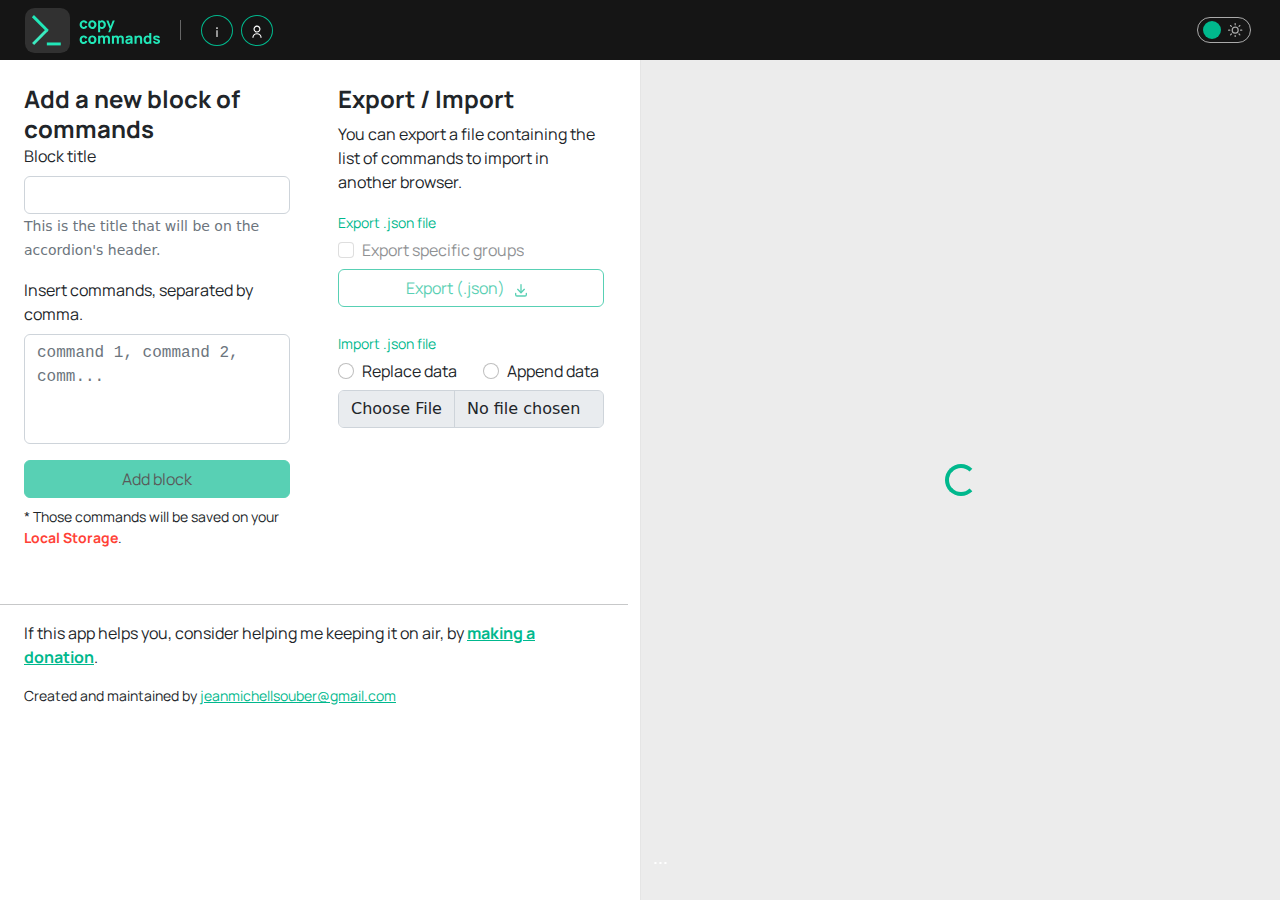
==== index.html @ 36b96f90 "adding reset button" ====
<!doctype html><html lang="en"><head><meta charset="utf-8"/><link rel="icon" href="/favicon.ico"/><meta name="viewport" content="width=device-width,initial-scale=1"/><meta name="theme-color" content="#000000"/><meta name="description" content="Free online tool to copy and paste commands easily"/><link rel="manifest" href="/manifest.json"/><title>Copy Commands - Copy & Paste</title><script defer="defer" src="/static/js/main.4160190a.js"></script><link href="/static/css/main.069b8763.css" rel="stylesheet"></head><body><noscript>You need to enable JavaScript to run this app.</noscript><div id="root"></div></body></html>
---- static/css/main.069b8763.css ----
@import url(https://fonts.googleapis.com/css2?family=Manrope:wght@300;400;700;800&display=swap);.bg-primary.yellow_bg{background:#333!important;color:#fff!important}/*!
 * Bootstrap  v5.2.1 (https://getbootstrap.com/)
 * Copyright 2011-2022 The Bootstrap Authors
 * Copyright 2011-2022 Twitter, Inc.
 * Licensed under MIT (https://github.com/twbs/bootstrap/blob/main/LICENSE)
 */:root{--bs-blue:#0d6efd;--bs-indigo:#6610f2;--bs-purple:#6f42c1;--bs-pink:#d63384;--bs-red:#dc3545;--bs-orange:#fd7e14;--bs-yellow:#ffc107;--bs-green:#00b88d;--bs-teal:#20c997;--bs-cyan:#0dcaf0;--bs-black:#000;--bs-white:#fff;--bs-gray:#6c757d;--bs-gray-dark:#343a40;--bs-gray-100:#f8f9fa;--bs-gray-200:#e9ecef;--bs-gray-300:#dee2e6;--bs-gray-400:#ced4da;--bs-gray-500:#adb5bd;--bs-gray-600:#6c757d;--bs-gray-700:#495057;--bs-gray-800:#343a40;--bs-gray-900:#212529;--bs-light:#f5f5f5;--bs-primary:#00b88d;--bs-danger:#ff4136;--bs-light-rgb:245,245,245;--bs-primary-rgb:0,184,141;--bs-danger-rgb:255,65,54;--bs-white-rgb:255,255,255;--bs-black-rgb:0,0,0;--bs-body-color-rgb:33,37,41;--bs-body-bg-rgb:255,255,255;--bs-font-sans-serif:system-ui,-apple-system,"Segoe UI",Roboto,"Helvetica Neue","Noto Sans","Liberation Sans",Arial,sans-serif,"Apple Color Emoji","Segoe UI Emoji","Segoe UI Symbol","Noto Color Emoji";--bs-font-monospace:SFMono-Regular,Menlo,Monaco,Consolas,"Liberation Mono","Courier New",monospace;--bs-gradient:linear-gradient(180deg,hsla(0,0%,100%,.15),hsla(0,0%,100%,0));--bs-body-font-family:var(--bs-font-sans-serif);--bs-body-font-size:1rem;--bs-body-font-weight:400;--bs-body-line-height:1.5;--bs-body-color:#212529;--bs-body-bg:#fff;--bs-border-width:1px;--bs-border-style:solid;--bs-border-color:#dee2e6;--bs-border-color-translucent:rgba(0,0,0,.175);--bs-border-radius:0.375rem;--bs-border-radius-sm:0.25rem;--bs-border-radius-lg:0.5rem;--bs-border-radius-xl:1rem;--bs-border-radius-2xl:2rem;--bs-border-radius-pill:50rem;--bs-link-color:#0d6efd;--bs-link-hover-color:#0a58ca;--bs-code-color:#d63384;--bs-highlight-bg:#fff3cd}*,:after,:before{box-sizing:border-box}@media(prefers-reduced-motion:no-preference){:root{scroll-behavior:smooth}}body{-webkit-text-size-adjust:100%;-webkit-tap-highlight-color:rgba(0,0,0,0);background-color:#fff;background-color:var(--bs-body-bg);color:#212529;color:var(--bs-body-color);font-family:system-ui,-apple-system,Segoe UI,Roboto,Helvetica Neue,Noto Sans,Liberation Sans,Arial,sans-serif,Apple Color Emoji,Segoe UI Emoji,Segoe UI Symbol,Noto Color Emoji;font-family:var(--bs-body-font-family);font-size:1rem;font-size:var(--bs-body-font-size);font-weight:400;font-weight:var(--bs-body-font-weight);line-height:1.5;line-height:var(--bs-body-line-height);margin:0;text-align:var(--bs-body-text-align)}hr{border:0;border-top:1px solid;color:inherit;margin:1rem 0;opacity:.25}.h1,.h2,.h3,.h4,.h5,.h6,h1,h2,h3,h4,h5,h6{font-weight:500;line-height:1.2;margin-bottom:.5rem;margin-top:0}.h1,h1{font-size:calc(1.375rem + 1.5vw)}@media(min-width:1200px){.h1,h1{font-size:2.5rem}}.h2,h2{font-size:calc(1.325rem + .9vw)}@media(min-width:1200px){.h2,h2{font-size:2rem}}.h3,h3{font-size:calc(1.3rem + .6vw)}@media(min-width:1200px){.h3,h3{font-size:1.75rem}}.h4,h4{font-size:calc(1.275rem + .3vw)}@media(min-width:1200px){.h4,h4{font-size:1.5rem}}.h5,h5{font-size:1.25rem}.h6,h6{font-size:1rem}p{margin-bottom:1rem;margin-top:0}abbr[title]{cursor:help;-webkit-text-decoration:underline dotted;text-decoration:underline dotted;-webkit-text-decoration-skip-ink:none;text-decoration-skip-ink:none}address{font-style:normal;line-height:inherit;margin-bottom:1rem}ol,ul{padding-left:2rem}dl,ol,ul{margin-bottom:1rem;margin-top:0}ol ol,ol ul,ul ol,ul ul{margin-bottom:0}dt{font-weight:700}dd{margin-bottom:.5rem;margin-left:0}blockquote{margin:0 0 1rem}b,strong{font-weight:bolder}.small,small{font-size:.875em}.mark,mark{background-color:#fff3cd;background-color:var(--bs-highlight-bg);padding:.1875em}sub,sup{font-size:.75em;line-height:0;position:relative;vertical-align:initial}sub{bottom:-.25em}sup{top:-.5em}a{color:#0d6efd;color:var(--bs-link-color);text-decoration:underline}a:hover{color:#0a58ca;color:var(--bs-link-hover-color)}a:not([href]):not([class]),a:not([href]):not([class]):hover{color:inherit;text-decoration:none}code,kbd,pre,samp{font-family:SFMono-Regular,Menlo,Monaco,Consolas,Liberation Mono,Courier New,monospace;font-family:var(--bs-font-monospace);font-size:1em}pre{display:block;font-size:.875em;margin-bottom:1rem;margin-top:0;overflow:auto}pre code{color:inherit;font-size:inherit;word-break:normal}code{word-wrap:break-word;color:#d63384;color:var(--bs-code-color);font-size:.875em}a>code{color:inherit}kbd{background-color:#212529;background-color:var(--bs-body-color);border-radius:.25rem;color:#fff;color:var(--bs-body-bg);font-size:.875em;padding:.1875rem .375rem}kbd kbd{font-size:1em;padding:0}figure{margin:0 0 1rem}img,svg{vertical-align:middle}table{border-collapse:collapse;caption-side:bottom}caption{color:#6c757d;padding-bottom:.5rem;padding-top:.5rem;text-align:left}th{text-align:inherit;text-align:-webkit-match-parent}tbody,td,tfoot,th,thead,tr{border:0 solid;border-color:inherit}label{display:inline-block}button{border-radius:0}button:focus:not(:focus-visible){outline:0}button,input,optgroup,select,textarea{font-family:inherit;font-size:inherit;line-height:inherit;margin:0}button,select{text-transform:none}[role=button]{cursor:pointer}select{word-wrap:normal}select:disabled{opacity:1}[list]:not([type=date]):not([type=datetime-local]):not([type=month]):not([type=week]):not([type=time])::-webkit-calendar-picker-indicator{display:none!important}[type=button],[type=reset],[type=submit],button{-webkit-appearance:button}[type=button]:not(:disabled),[type=reset]:not(:disabled),[type=submit]:not(:disabled),button:not(:disabled){cursor:pointer}::-moz-focus-inner{border-style:none;padding:0}textarea{resize:vertical}fieldset{border:0;margin:0;min-width:0;padding:0}legend{float:left;font-size:calc(1.275rem + .3vw);line-height:inherit;margin-bottom:.5rem;padding:0;width:100%}@media(min-width:1200px){legend{font-size:1.5rem}}legend+*{clear:left}::-webkit-datetime-edit-day-field,::-webkit-datetime-edit-fields-wrapper,::-webkit-datetime-edit-hour-field,::-webkit-datetime-edit-minute,::-webkit-datetime-edit-month-field,::-webkit-datetime-edit-text,::-webkit-datetime-edit-year-field{padding:0}::-webkit-inner-spin-button{height:auto}[type=search]{-webkit-appearance:textfield;outline-offset:-2px}::-webkit-search-decoration{-webkit-appearance:none}::-webkit-color-swatch-wrapper{padding:0}::-webkit-file-upload-button{-webkit-appearance:button;font:inherit}::file-selector-button{-webkit-appearance:button;font:inherit}output{display:inline-block}iframe{border:0}summary{cursor:pointer;display:list-item}progress{vertical-align:initial}[hidden]{display:none!important}.lead{font-size:1.25rem;font-weight:300}.display-1{font-size:calc(1.625rem + 4.5vw);font-weight:300;line-height:1.2}@media(min-width:1200px){.display-1{font-size:5rem}}.display-2{font-size:calc(1.575rem + 3.9vw);font-weight:300;line-height:1.2}@media(min-width:1200px){.display-2{font-size:4.5rem}}.display-3{font-size:calc(1.525rem + 3.3vw);font-weight:300;line-height:1.2}@media(min-width:1200px){.display-3{font-size:4rem}}.display-4{font-size:calc(1.475rem + 2.7vw);font-weight:300;line-height:1.2}@media(min-width:1200px){.display-4{font-size:3.5rem}}.display-5{font-size:calc(1.425rem + 2.1vw);font-weight:300;line-height:1.2}@media(min-width:1200px){.display-5{font-size:3rem}}.display-6{font-size:calc(1.375rem + 1.5vw);font-weight:300;line-height:1.2}@media(min-width:1200px){.display-6{font-size:2.5rem}}.list-inline,.list-unstyled{list-style:none;padding-left:0}.list-inline-item{display:inline-block}.list-inline-item:not(:last-child){margin-right:.5rem}.initialism{font-size:.875em;text-transform:uppercase}.blockquote{font-size:1.25rem;margin-bottom:1rem}.blockquote>:last-child{margin-bottom:0}.blockquote-footer{color:#6c757d;font-size:.875em;margin-bottom:1rem;margin-top:-1rem}.blockquote-footer:before{content:"— "}.img-fluid,.img-thumbnail{height:auto;max-width:100%}.img-thumbnail{background-color:#fff;border:1px solid #dee2e6;border:1px solid var(--bs-border-color);border-radius:.375rem;padding:.25rem}.figure{display:inline-block}.figure-img{line-height:1;margin-bottom:.5rem}.figure-caption{color:#6c757d;font-size:.875em}.container,.container-fluid,.container-lg,.container-md,.container-sm,.container-xl,.container-xxl{--bs-gutter-x:1.5rem;--bs-gutter-y:0;margin-left:auto;margin-right:auto;padding-left:calc(var(--bs-gutter-x)*.5);padding-right:calc(var(--bs-gutter-x)*.5);width:100%}@media(min-width:576px){.container,.container-sm{max-width:540px}}@media(min-width:768px){.container,.container-md,.container-sm{max-width:720px}}@media(min-width:992px){.container,.container-lg,.container-md,.container-sm{max-width:960px}}@media(min-width:1200px){.container,.container-lg,.container-md,.container-sm,.container-xl{max-width:1140px}}@media(min-width:1400px){.container,.container-lg,.container-md,.container-sm,.container-xl,.container-xxl{max-width:1320px}}.row{--bs-gutter-x:1.5rem;--bs-gutter-y:0;display:flex;flex-wrap:wrap;margin-left:calc(var(--bs-gutter-x)*-.5);margin-right:calc(var(--bs-gutter-x)*-.5);margin-top:calc(var(--bs-gutter-y)*-1)}.row>*{flex-shrink:0;margin-top:var(--bs-gutter-y);max-width:100%;padding-left:calc(var(--bs-gutter-x)*.5);padding-right:calc(var(--bs-gutter-x)*.5);width:100%}.col{flex:1 0}.row-cols-auto>*{flex:0 0 auto;width:auto}.row-cols-1>*{flex:0 0 auto;width:100%}.row-cols-2>*{flex:0 0 auto;width:50%}.row-cols-3>*{flex:0 0 auto;width:33.3333333333%}.row-cols-4>*{flex:0 0 auto;width:25%}.row-cols-5>*{flex:0 0 auto;width:20%}.row-cols-6>*{flex:0 0 auto;width:16.6666666667%}.col-auto{flex:0 0 auto;width:auto}.col-1{flex:0 0 auto;width:8.33333333%}.col-2{flex:0 0 auto;width:16.66666667%}.col-3{flex:0 0 auto;width:25%}.col-4{flex:0 0 auto;width:33.33333333%}.col-5{flex:0 0 auto;width:41.66666667%}.col-6{flex:0 0 auto;width:50%}.col-7{flex:0 0 auto;width:58.33333333%}.col-8{flex:0 0 auto;width:66.66666667%}.col-9{flex:0 0 auto;width:75%}.col-10{flex:0 0 auto;width:83.33333333%}.col-11{flex:0 0 auto;width:91.66666667%}.col-12{flex:0 0 auto;width:100%}.offset-1{margin-left:8.33333333%}.offset-2{margin-left:16.66666667%}.offset-3{margin-left:25%}.offset-4{margin-left:33.33333333%}.offset-5{margin-left:41.66666667%}.offset-6{margin-left:50%}.offset-7{margin-left:58.33333333%}.offset-8{margin-left:66.66666667%}.offset-9{margin-left:75%}.offset-10{margin-left:83.33333333%}.offset-11{margin-left:91.66666667%}.g-0,.gx-0{--bs-gutter-x:0}.g-0,.gy-0{--bs-gutter-y:0}.g-1,.gx-1{--bs-gutter-x:0.25rem}.g-1,.gy-1{--bs-gutter-y:0.25rem}.g-2,.gx-2{--bs-gutter-x:0.5rem}.g-2,.gy-2{--bs-gutter-y:0.5rem}.g-3,.gx-3{--bs-gutter-x:1rem}.g-3,.gy-3{--bs-gutter-y:1rem}.g-4,.gx-4{--bs-gutter-x:1.5rem}.g-4,.gy-4{--bs-gutter-y:1.5rem}.g-5,.gx-5{--bs-gutter-x:3rem}.g-5,.gy-5{--bs-gutter-y:3rem}@media(min-width:576px){.col-sm{flex:1 0}.row-cols-sm-auto>*{flex:0 0 auto;width:auto}.row-cols-sm-1>*{flex:0 0 auto;width:100%}.row-cols-sm-2>*{flex:0 0 auto;width:50%}.row-cols-sm-3>*{flex:0 0 auto;width:33.3333333333%}.row-cols-sm-4>*{flex:0 0 auto;width:25%}.row-cols-sm-5>*{flex:0 0 auto;width:20%}.row-cols-sm-6>*{flex:0 0 auto;width:16.6666666667%}.col-sm-auto{flex:0 0 auto;width:auto}.col-sm-1{flex:0 0 auto;width:8.33333333%}.col-sm-2{flex:0 0 auto;width:16.66666667%}.col-sm-3{flex:0 0 auto;width:25%}.col-sm-4{flex:0 0 auto;width:33.33333333%}.col-sm-5{flex:0 0 auto;width:41.66666667%}.col-sm-6{flex:0 0 auto;width:50%}.col-sm-7{flex:0 0 auto;width:58.33333333%}.col-sm-8{flex:0 0 auto;width:66.66666667%}.col-sm-9{flex:0 0 auto;width:75%}.col-sm-10{flex:0 0 auto;width:83.33333333%}.col-sm-11{flex:0 0 auto;width:91.66666667%}.col-sm-12{flex:0 0 auto;width:100%}.offset-sm-0{margin-left:0}.offset-sm-1{margin-left:8.33333333%}.offset-sm-2{margin-left:16.66666667%}.offset-sm-3{margin-left:25%}.offset-sm-4{margin-left:33.33333333%}.offset-sm-5{margin-left:41.66666667%}.offset-sm-6{margin-left:50%}.offset-sm-7{margin-left:58.33333333%}.offset-sm-8{margin-left:66.66666667%}.offset-sm-9{margin-left:75%}.offset-sm-10{margin-left:83.33333333%}.offset-sm-11{margin-left:91.66666667%}.g-sm-0,.gx-sm-0{--bs-gutter-x:0}.g-sm-0,.gy-sm-0{--bs-gutter-y:0}.g-sm-1,.gx-sm-1{--bs-gutter-x:0.25rem}.g-sm-1,.gy-sm-1{--bs-gutter-y:0.25rem}.g-sm-2,.gx-sm-2{--bs-gutter-x:0.5rem}.g-sm-2,.gy-sm-2{--bs-gutter-y:0.5rem}.g-sm-3,.gx-sm-3{--bs-gutter-x:1rem}.g-sm-3,.gy-sm-3{--bs-gutter-y:1rem}.g-sm-4,.gx-sm-4{--bs-gutter-x:1.5rem}.g-sm-4,.gy-sm-4{--bs-gutter-y:1.5rem}.g-sm-5,.gx-sm-5{--bs-gutter-x:3rem}.g-sm-5,.gy-sm-5{--bs-gutter-y:3rem}}@media(min-width:768px){.col-md{flex:1 0}.row-cols-md-auto>*{flex:0 0 auto;width:auto}.row-cols-md-1>*{flex:0 0 auto;width:100%}.row-cols-md-2>*{flex:0 0 auto;width:50%}.row-cols-md-3>*{flex:0 0 auto;width:33.3333333333%}.row-cols-md-4>*{flex:0 0 auto;width:25%}.row-cols-md-5>*{flex:0 0 auto;width:20%}.row-cols-md-6>*{flex:0 0 auto;width:16.6666666667%}.col-md-auto{flex:0 0 auto;width:auto}.col-md-1{flex:0 0 auto;width:8.33333333%}.col-md-2{flex:0 0 auto;width:16.66666667%}.col-md-3{flex:0 0 auto;width:25%}.col-md-4{flex:0 0 auto;width:33.33333333%}.col-md-5{flex:0 0 auto;width:41.66666667%}.col-md-6{flex:0 0 auto;width:50%}.col-md-7{flex:0 0 auto;width:58.33333333%}.col-md-8{flex:0 0 auto;width:66.66666667%}.col-md-9{flex:0 0 auto;width:75%}.col-md-10{flex:0 0 auto;width:83.33333333%}.col-md-11{flex:0 0 auto;width:91.66666667%}.col-md-12{flex:0 0 auto;width:100%}.offset-md-0{margin-left:0}.offset-md-1{margin-left:8.33333333%}.offset-md-2{margin-left:16.66666667%}.offset-md-3{margin-left:25%}.offset-md-4{margin-left:33.33333333%}.offset-md-5{margin-left:41.66666667%}.offset-md-6{margin-left:50%}.offset-md-7{margin-left:58.33333333%}.offset-md-8{margin-left:66.66666667%}.offset-md-9{margin-left:75%}.offset-md-10{margin-left:83.33333333%}.offset-md-11{margin-left:91.66666667%}.g-md-0,.gx-md-0{--bs-gutter-x:0}.g-md-0,.gy-md-0{--bs-gutter-y:0}.g-md-1,.gx-md-1{--bs-gutter-x:0.25rem}.g-md-1,.gy-md-1{--bs-gutter-y:0.25rem}.g-md-2,.gx-md-2{--bs-gutter-x:0.5rem}.g-md-2,.gy-md-2{--bs-gutter-y:0.5rem}.g-md-3,.gx-md-3{--bs-gutter-x:1rem}.g-md-3,.gy-md-3{--bs-gutter-y:1rem}.g-md-4,.gx-md-4{--bs-gutter-x:1.5rem}.g-md-4,.gy-md-4{--bs-gutter-y:1.5rem}.g-md-5,.gx-md-5{--bs-gutter-x:3rem}.g-md-5,.gy-md-5{--bs-gutter-y:3rem}}@media(min-width:992px){.col-lg{flex:1 0}.row-cols-lg-auto>*{flex:0 0 auto;width:auto}.row-cols-lg-1>*{flex:0 0 auto;width:100%}.row-cols-lg-2>*{flex:0 0 auto;width:50%}.row-cols-lg-3>*{flex:0 0 auto;width:33.3333333333%}.row-cols-lg-4>*{flex:0 0 auto;width:25%}.row-cols-lg-5>*{flex:0 0 auto;width:20%}.row-cols-lg-6>*{flex:0 0 auto;width:16.6666666667%}.col-lg-auto{flex:0 0 auto;width:auto}.col-lg-1{flex:0 0 auto;width:8.33333333%}.col-lg-2{flex:0 0 auto;width:16.66666667%}.col-lg-3{flex:0 0 auto;width:25%}.col-lg-4{flex:0 0 auto;width:33.33333333%}.col-lg-5{flex:0 0 auto;width:41.66666667%}.col-lg-6{flex:0 0 auto;width:50%}.col-lg-7{flex:0 0 auto;width:58.33333333%}.col-lg-8{flex:0 0 auto;width:66.66666667%}.col-lg-9{flex:0 0 auto;width:75%}.col-lg-10{flex:0 0 auto;width:83.33333333%}.col-lg-11{flex:0 0 auto;width:91.66666667%}.col-lg-12{flex:0 0 auto;width:100%}.offset-lg-0{margin-left:0}.offset-lg-1{margin-left:8.33333333%}.offset-lg-2{margin-left:16.66666667%}.offset-lg-3{margin-left:25%}.offset-lg-4{margin-left:33.33333333%}.offset-lg-5{margin-left:41.66666667%}.offset-lg-6{margin-left:50%}.offset-lg-7{margin-left:58.33333333%}.offset-lg-8{margin-left:66.66666667%}.offset-lg-9{margin-left:75%}.offset-lg-10{margin-left:83.33333333%}.offset-lg-11{margin-left:91.66666667%}.g-lg-0,.gx-lg-0{--bs-gutter-x:0}.g-lg-0,.gy-lg-0{--bs-gutter-y:0}.g-lg-1,.gx-lg-1{--bs-gutter-x:0.25rem}.g-lg-1,.gy-lg-1{--bs-gutter-y:0.25rem}.g-lg-2,.gx-lg-2{--bs-gutter-x:0.5rem}.g-lg-2,.gy-lg-2{--bs-gutter-y:0.5rem}.g-lg-3,.gx-lg-3{--bs-gutter-x:1rem}.g-lg-3,.gy-lg-3{--bs-gutter-y:1rem}.g-lg-4,.gx-lg-4{--bs-gutter-x:1.5rem}.g-lg-4,.gy-lg-4{--bs-gutter-y:1.5rem}.g-lg-5,.gx-lg-5{--bs-gutter-x:3rem}.g-lg-5,.gy-lg-5{--bs-gutter-y:3rem}}@media(min-width:1200px){.col-xl{flex:1 0}.row-cols-xl-auto>*{flex:0 0 auto;width:auto}.row-cols-xl-1>*{flex:0 0 auto;width:100%}.row-cols-xl-2>*{flex:0 0 auto;width:50%}.row-cols-xl-3>*{flex:0 0 auto;width:33.3333333333%}.row-cols-xl-4>*{flex:0 0 auto;width:25%}.row-cols-xl-5>*{flex:0 0 auto;width:20%}.row-cols-xl-6>*{flex:0 0 auto;width:16.6666666667%}.col-xl-auto{flex:0 0 auto;width:auto}.col-xl-1{flex:0 0 auto;width:8.33333333%}.col-xl-2{flex:0 0 auto;width:16.66666667%}.col-xl-3{flex:0 0 auto;width:25%}.col-xl-4{flex:0 0 auto;width:33.33333333%}.col-xl-5{flex:0 0 auto;width:41.66666667%}.col-xl-6{flex:0 0 auto;width:50%}.col-xl-7{flex:0 0 auto;width:58.33333333%}.col-xl-8{flex:0 0 auto;width:66.66666667%}.col-xl-9{flex:0 0 auto;width:75%}.col-xl-10{flex:0 0 auto;width:83.33333333%}.col-xl-11{flex:0 0 auto;width:91.66666667%}.col-xl-12{flex:0 0 auto;width:100%}.offset-xl-0{margin-left:0}.offset-xl-1{margin-left:8.33333333%}.offset-xl-2{margin-left:16.66666667%}.offset-xl-3{margin-left:25%}.offset-xl-4{margin-left:33.33333333%}.offset-xl-5{margin-left:41.66666667%}.offset-xl-6{margin-left:50%}.offset-xl-7{margin-left:58.33333333%}.offset-xl-8{margin-left:66.66666667%}.offset-xl-9{margin-left:75%}.offset-xl-10{margin-left:83.33333333%}.offset-xl-11{margin-left:91.66666667%}.g-xl-0,.gx-xl-0{--bs-gutter-x:0}.g-xl-0,.gy-xl-0{--bs-gutter-y:0}.g-xl-1,.gx-xl-1{--bs-gutter-x:0.25rem}.g-xl-1,.gy-xl-1{--bs-gutter-y:0.25rem}.g-xl-2,.gx-xl-2{--bs-gutter-x:0.5rem}.g-xl-2,.gy-xl-2{--bs-gutter-y:0.5rem}.g-xl-3,.gx-xl-3{--bs-gutter-x:1rem}.g-xl-3,.gy-xl-3{--bs-gutter-y:1rem}.g-xl-4,.gx-xl-4{--bs-gutter-x:1.5rem}.g-xl-4,.gy-xl-4{--bs-gutter-y:1.5rem}.g-xl-5,.gx-xl-5{--bs-gutter-x:3rem}.g-xl-5,.gy-xl-5{--bs-gutter-y:3rem}}@media(min-width:1400px){.col-xxl{flex:1 0}.row-cols-xxl-auto>*{flex:0 0 auto;width:auto}.row-cols-xxl-1>*{flex:0 0 auto;width:100%}.row-cols-xxl-2>*{flex:0 0 auto;width:50%}.row-cols-xxl-3>*{flex:0 0 auto;width:33.3333333333%}.row-cols-xxl-4>*{flex:0 0 auto;width:25%}.row-cols-xxl-5>*{flex:0 0 auto;width:20%}.row-cols-xxl-6>*{flex:0 0 auto;width:16.6666666667%}.col-xxl-auto{flex:0 0 auto;width:auto}.col-xxl-1{flex:0 0 auto;width:8.33333333%}.col-xxl-2{flex:0 0 auto;width:16.66666667%}.col-xxl-3{flex:0 0 auto;width:25%}.col-xxl-4{flex:0 0 auto;width:33.33333333%}.col-xxl-5{flex:0 0 auto;width:41.66666667%}.col-xxl-6{flex:0 0 auto;width:50%}.col-xxl-7{flex:0 0 auto;width:58.33333333%}.col-xxl-8{flex:0 0 auto;width:66.66666667%}.col-xxl-9{flex:0 0 auto;width:75%}.col-xxl-10{flex:0 0 auto;width:83.33333333%}.col-xxl-11{flex:0 0 auto;width:91.66666667%}.col-xxl-12{flex:0 0 auto;width:100%}.offset-xxl-0{margin-left:0}.offset-xxl-1{margin-left:8.33333333%}.offset-xxl-2{margin-left:16.66666667%}.offset-xxl-3{margin-left:25%}.offset-xxl-4{margin-left:33.33333333%}.offset-xxl-5{margin-left:41.66666667%}.offset-xxl-6{margin-left:50%}.offset-xxl-7{margin-left:58.33333333%}.offset-xxl-8{margin-left:66.66666667%}.offset-xxl-9{margin-left:75%}.offset-xxl-10{margin-left:83.33333333%}.offset-xxl-11{margin-left:91.66666667%}.g-xxl-0,.gx-xxl-0{--bs-gutter-x:0}.g-xxl-0,.gy-xxl-0{--bs-gutter-y:0}.g-xxl-1,.gx-xxl-1{--bs-gutter-x:0.25rem}.g-xxl-1,.gy-xxl-1{--bs-gutter-y:0.25rem}.g-xxl-2,.gx-xxl-2{--bs-gutter-x:0.5rem}.g-xxl-2,.gy-xxl-2{--bs-gutter-y:0.5rem}.g-xxl-3,.gx-xxl-3{--bs-gutter-x:1rem}.g-xxl-3,.gy-xxl-3{--bs-gutter-y:1rem}.g-xxl-4,.gx-xxl-4{--bs-gutter-x:1.5rem}.g-xxl-4,.gy-xxl-4{--bs-gutter-y:1.5rem}.g-xxl-5,.gx-xxl-5{--bs-gutter-x:3rem}.g-xxl-5,.gy-xxl-5{--bs-gutter-y:3rem}}.table{--bs-table-color:var(--bs-body-color);--bs-table-bg:transparent;--bs-table-border-color:var(--bs-border-color);--bs-table-accent-bg:transparent;--bs-table-striped-color:var(--bs-body-color);--bs-table-striped-bg:rgba(0,0,0,.05);--bs-table-active-color:var(--bs-body-color);--bs-table-active-bg:rgba(0,0,0,.1);--bs-table-hover-color:var(--bs-body-color);--bs-table-hover-bg:rgba(0,0,0,.075);border-color:var(--bs-table-border-color);color:var(--bs-table-color);margin-bottom:1rem;vertical-align:top;width:100%}.table>:not(caption)>*>*{background-color:var(--bs-table-bg);border-bottom-width:1px;box-shadow:inset 0 0 0 9999px var(--bs-table-accent-bg);padding:.5rem}.table>tbody{vertical-align:inherit}.table>thead{vertical-align:bottom}.table-group-divider{border-top:2px solid}.caption-top{caption-side:top}.table-sm>:not(caption)>*>*{padding:.25rem}.table-bordered>:not(caption)>*{border-width:1px 0}.table-bordered>:not(caption)>*>*{border-width:0 1px}.table-borderless>:not(caption)>*>*{border-bottom-width:0}.table-borderless>:not(:first-child){border-top-width:0}.table-striped-columns>:not(caption)>tr>:nth-child(2n),.table-striped>tbody>tr:nth-of-type(odd)>*{--bs-table-accent-bg:var(--bs-table-striped-bg);color:var(--bs-table-striped-color)}.table-active{--bs-table-accent-bg:var(--bs-table-active-bg);color:var(--bs-table-active-color)}.table-hover>tbody>tr:hover>*{--bs-table-accent-bg:var(--bs-table-hover-bg);color:var(--bs-table-hover-color)}.table-primary{--bs-table-color:#000;--bs-table-bg:#cfe2ff;--bs-table-border-color:#bacbe6;--bs-table-striped-bg:#c5d7f2;--bs-table-striped-color:#000;--bs-table-active-bg:#bacbe6;--bs-table-active-color:#000;--bs-table-hover-bg:#bfd1ec;--bs-table-hover-color:#000}.table-primary,.table-secondary{border-color:var(--bs-table-border-color);color:var(--bs-table-color)}.table-secondary{--bs-table-color:#000;--bs-table-bg:#e2e3e5;--bs-table-border-color:#cbccce;--bs-table-striped-bg:#d7d8da;--bs-table-striped-color:#000;--bs-table-active-bg:#cbccce;--bs-table-active-color:#000;--bs-table-hover-bg:#d1d2d4;--bs-table-hover-color:#000}.table-success{--bs-table-color:#000;--bs-table-bg:#ccf1e8;--bs-table-border-color:#b8d9d1;--bs-table-striped-bg:#c2e5dc;--bs-table-striped-color:#000;--bs-table-active-bg:#b8d9d1;--bs-table-active-color:#000;--bs-table-hover-bg:#bddfd7;--bs-table-hover-color:#000}.table-info,.table-success{border-color:var(--bs-table-border-color);color:var(--bs-table-color)}.table-info{--bs-table-color:#000;--bs-table-bg:#cff4fc;--bs-table-border-color:#badce3;--bs-table-striped-bg:#c5e8ef;--bs-table-striped-color:#000;--bs-table-active-bg:#badce3;--bs-table-active-color:#000;--bs-table-hover-bg:#bfe2e9;--bs-table-hover-color:#000}.table-warning{--bs-table-color:#000;--bs-table-bg:#fff3cd;--bs-table-border-color:#e6dbb9;--bs-table-striped-bg:#f2e7c3;--bs-table-striped-color:#000;--bs-table-active-bg:#e6dbb9;--bs-table-active-color:#000;--bs-table-hover-bg:#ece1be;--bs-table-hover-color:#000}.table-danger,.table-warning{border-color:var(--bs-table-border-color);color:var(--bs-table-color)}.table-danger{--bs-table-color:#000;--bs-table-bg:#f8d7da;--bs-table-border-color:#dfc2c4;--bs-table-striped-bg:#eccccf;--bs-table-striped-color:#000;--bs-table-active-bg:#dfc2c4;--bs-table-active-color:#000;--bs-table-hover-bg:#e5c7ca;--bs-table-hover-color:#000}.table-light{--bs-table-color:#000;--bs-table-bg:#f8f9fa;--bs-table-border-color:#dfe0e1;--bs-table-striped-bg:#ecedee;--bs-table-striped-color:#000;--bs-table-active-bg:#dfe0e1;--bs-table-active-color:#000;--bs-table-hover-bg:#e5e6e7;--bs-table-hover-color:#000}.table-dark,.table-light{border-color:var(--bs-table-border-color);color:var(--bs-table-color)}.table-dark{--bs-table-color:#fff;--bs-table-bg:#212529;--bs-table-border-color:#373b3e;--bs-table-striped-bg:#2c3034;--bs-table-striped-color:#fff;--bs-table-active-bg:#373b3e;--bs-table-active-color:#fff;--bs-table-hover-bg:#323539;--bs-table-hover-color:#fff}.table-responsive{-webkit-overflow-scrolling:touch;overflow-x:auto}@media(max-width:575.98px){.table-responsive-sm{-webkit-overflow-scrolling:touch;overflow-x:auto}}@media(max-width:767.98px){.table-responsive-md{-webkit-overflow-scrolling:touch;overflow-x:auto}}@media(max-width:991.98px){.table-responsive-lg{-webkit-overflow-scrolling:touch;overflow-x:auto}}@media(max-width:1199.98px){.table-responsive-xl{-webkit-overflow-scrolling:touch;overflow-x:auto}}@media(max-width:1399.98px){.table-responsive-xxl{-webkit-overflow-scrolling:touch;overflow-x:auto}}.form-label{margin-bottom:.5rem}.col-form-label{font-size:inherit;line-height:1.5;margin-bottom:0;padding-bottom:calc(.375rem + 1px);padding-top:calc(.375rem + 1px)}.col-form-label-lg{font-size:1.25rem;padding-bottom:calc(.5rem + 1px);padding-top:calc(.5rem + 1px)}.col-form-label-sm{font-size:.875rem;padding-bottom:calc(.25rem + 1px);padding-top:calc(.25rem + 1px)}.form-text{color:#6c757d;font-size:.875em;margin-top:.25rem}.form-control{-webkit-appearance:none;appearance:none;background-clip:padding-box;background-color:#fff;border:1px solid #ced4da;border-radius:.375rem;color:#212529;display:block;font-size:1rem;font-weight:400;line-height:1.5;padding:.375rem .75rem;transition:border-color .15s ease-in-out,box-shadow .15s ease-in-out;width:100%}@media(prefers-reduced-motion:reduce){.form-control{transition:none}}.form-control[type=file]{overflow:hidden}.form-control[type=file]:not(:disabled):not([readonly]){cursor:pointer}.form-control:focus{background-color:#fff;border-color:#86b7fe;box-shadow:0 0 0 .25rem rgba(13,110,253,.25);color:#212529;outline:0}.form-control::-webkit-date-and-time-value{height:1.5em}.form-control::-webkit-input-placeholder{color:#6c757d;opacity:1}.form-control::placeholder{color:#6c757d;opacity:1}.form-control:disabled{background-color:#e9ecef;opacity:1}.form-control::-webkit-file-upload-button{-webkit-margin-end:.75rem;background-color:#e9ecef;border:0 solid;border-color:inherit;border-inline-end-width:1px;border-radius:0;color:#212529;margin:-.375rem -.75rem;margin-inline-end:.75rem;padding:.375rem .75rem;pointer-events:none;-webkit-transition:color .15s ease-in-out,background-color .15s ease-in-out,border-color .15s ease-in-out,box-shadow .15s ease-in-out;transition:color .15s ease-in-out,background-color .15s ease-in-out,border-color .15s ease-in-out,box-shadow .15s ease-in-out}.form-control::file-selector-button{-webkit-margin-end:.75rem;background-color:#e9ecef;border:0 solid;border-color:inherit;border-inline-end-width:1px;border-radius:0;color:#212529;margin:-.375rem -.75rem;margin-inline-end:.75rem;padding:.375rem .75rem;pointer-events:none;transition:color .15s ease-in-out,background-color .15s ease-in-out,border-color .15s ease-in-out,box-shadow .15s ease-in-out}@media(prefers-reduced-motion:reduce){.form-control::-webkit-file-upload-button{-webkit-transition:none;transition:none}.form-control::file-selector-button{transition:none}}.form-control:hover:not(:disabled):not([readonly])::-webkit-file-upload-button{background-color:#dde0e3}.form-control:hover:not(:disabled):not([readonly])::file-selector-button{background-color:#dde0e3}.form-control-plaintext{background-color:transparent;border:solid transparent;border-width:1px 0;color:#212529;display:block;line-height:1.5;margin-bottom:0;padding:.375rem 0;width:100%}.form-control-plaintext:focus{outline:0}.form-control-plaintext.form-control-lg,.form-control-plaintext.form-control-sm{padding-left:0;padding-right:0}.form-control-sm{border-radius:.25rem;font-size:.875rem;min-height:calc(1.5em + .5rem + 2px);padding:.25rem .5rem}.form-control-sm::-webkit-file-upload-button{-webkit-margin-end:.5rem;margin:-.25rem -.5rem;margin-inline-end:.5rem;padding:.25rem .5rem}.form-control-sm::file-selector-button{-webkit-margin-end:.5rem;margin:-.25rem -.5rem;margin-inline-end:.5rem;padding:.25rem .5rem}.form-control-lg{border-radius:.5rem;font-size:1.25rem;min-height:calc(1.5em + 1rem + 2px);padding:.5rem 1rem}.form-control-lg::-webkit-file-upload-button{-webkit-margin-end:1rem;margin:-.5rem -1rem;margin-inline-end:1rem;padding:.5rem 1rem}.form-control-lg::file-selector-button{-webkit-margin-end:1rem;margin:-.5rem -1rem;margin-inline-end:1rem;padding:.5rem 1rem}textarea.form-control{min-height:calc(1.5em + .75rem + 2px)}textarea.form-control-sm{min-height:calc(1.5em + .5rem + 2px)}textarea.form-control-lg{min-height:calc(1.5em + 1rem + 2px)}.form-control-color{height:calc(1.5em + .75rem + 2px);padding:.375rem;width:3rem}.form-control-color:not(:disabled):not([readonly]){cursor:pointer}.form-control-color::-moz-color-swatch{border:0!important;border-radius:.375rem}.form-control-color::-webkit-color-swatch{border-radius:.375rem}.form-control-color.form-control-sm{height:calc(1.5em + .5rem + 2px)}.form-control-color.form-control-lg{height:calc(1.5em + 1rem + 2px)}.form-select{-moz-padding-start:calc(.75rem - 3px);-webkit-appearance:none;appearance:none;background-color:#fff;background-image:url("data:image/svg+xml;charset=utf-8,%3Csvg xmlns='http://www.w3.org/2000/svg' viewBox='0 0 16 16'%3E%3Cpath fill='none' stroke='%23343a40' stroke-linecap='round' stroke-linejoin='round' stroke-width='2' d='m2 5 6 6 6-6'/%3E%3C/svg%3E");background-position:right .75rem center;background-repeat:no-repeat;background-size:16px 12px;border:1px solid #ced4da;border-radius:.375rem;color:#212529;display:block;font-size:1rem;font-weight:400;line-height:1.5;padding:.375rem 2.25rem .375rem .75rem;transition:border-color .15s ease-in-out,box-shadow .15s ease-in-out;width:100%}@media(prefers-reduced-motion:reduce){.form-select{transition:none}}.form-select:focus{border-color:#86b7fe;box-shadow:0 0 0 .25rem rgba(13,110,253,.25);outline:0}.form-select[multiple],.form-select[size]:not([size="1"]){background-image:none;padding-right:.75rem}.form-select:disabled{background-color:#e9ecef}.form-select:-moz-focusring{color:transparent;text-shadow:0 0 0 #212529}.form-select-sm{border-radius:.25rem;font-size:.875rem;padding-bottom:.25rem;padding-left:.5rem;padding-top:.25rem}.form-select-lg{border-radius:.5rem;font-size:1.25rem;padding-bottom:.5rem;padding-left:1rem;padding-top:.5rem}.form-check{display:block;margin-bottom:.125rem;min-height:1.5rem;padding-left:1.5em}.form-check .form-check-input{float:left;margin-left:-1.5em}.form-check-reverse{padding-left:0;padding-right:1.5em;text-align:right}.form-check-reverse .form-check-input{float:right;margin-left:0;margin-right:-1.5em}.form-check-input{-webkit-appearance:none;appearance:none;background-color:#fff;background-position:50%;background-repeat:no-repeat;background-size:contain;border:1px solid rgba(0,0,0,.25);height:1em;margin-top:.25em;-webkit-print-color-adjust:exact;print-color-adjust:exact;vertical-align:top;width:1em}.form-check-input[type=checkbox]{border-radius:.25em}.form-check-input[type=radio]{border-radius:50%}.form-check-input:active{-webkit-filter:brightness(90%);filter:brightness(90%)}.form-check-input:focus{border-color:#86b7fe;box-shadow:0 0 0 .25rem rgba(13,110,253,.25);outline:0}.form-check-input:checked{background-color:#0d6efd;border-color:#0d6efd}.form-check-input:checked[type=checkbox]{background-image:url("data:image/svg+xml;charset=utf-8,%3Csvg xmlns='http://www.w3.org/2000/svg' viewBox='0 0 20 20'%3E%3Cpath fill='none' stroke='%23fff' stroke-linecap='round' stroke-linejoin='round' stroke-width='3' d='m6 10 3 3 6-6'/%3E%3C/svg%3E")}.form-check-input:checked[type=radio]{background-image:url("data:image/svg+xml;charset=utf-8,%3Csvg xmlns='http://www.w3.org/2000/svg' viewBox='-4 -4 8 8'%3E%3Ccircle r='2' fill='%23fff'/%3E%3C/svg%3E")}.form-check-input[type=checkbox]:indeterminate{background-color:#0d6efd;background-image:url("data:image/svg+xml;charset=utf-8,%3Csvg xmlns='http://www.w3.org/2000/svg' viewBox='0 0 20 20'%3E%3Cpath fill='none' stroke='%23fff' stroke-linecap='round' stroke-linejoin='round' stroke-width='3' d='M6 10h8'/%3E%3C/svg%3E");border-color:#0d6efd}.form-check-input:disabled{-webkit-filter:none;filter:none;opacity:.5;pointer-events:none}.form-check-input:disabled~.form-check-label,.form-check-input[disabled]~.form-check-label{cursor:default;opacity:.5}.form-switch{padding-left:2.5em}.form-switch .form-check-input{background-image:url("data:image/svg+xml;charset=utf-8,%3Csvg xmlns='http://www.w3.org/2000/svg' viewBox='-4 -4 8 8'%3E%3Ccircle r='3' fill='rgba(0, 0, 0, 0.25)'/%3E%3C/svg%3E");background-position:0;border-radius:2em;margin-left:-2.5em;transition:background-position .15s ease-in-out;width:2em}@media(prefers-reduced-motion:reduce){.form-switch .form-check-input{transition:none}}.form-switch .form-check-input:focus{background-image:url("data:image/svg+xml;charset=utf-8,%3Csvg xmlns='http://www.w3.org/2000/svg' viewBox='-4 -4 8 8'%3E%3Ccircle r='3' fill='%2386b7fe'/%3E%3C/svg%3E")}.form-switch .form-check-input:checked{background-image:url("data:image/svg+xml;charset=utf-8,%3Csvg xmlns='http://www.w3.org/2000/svg' viewBox='-4 -4 8 8'%3E%3Ccircle r='3' fill='%23fff'/%3E%3C/svg%3E");background-position:100%}.form-switch.form-check-reverse{padding-left:0;padding-right:2.5em}.form-switch.form-check-reverse .form-check-input{margin-left:0;margin-right:-2.5em}.form-check-inline{display:inline-block;margin-right:1rem}.btn-check{clip:rect(0,0,0,0);pointer-events:none;position:absolute}.btn-check:disabled+.btn,.btn-check[disabled]+.btn{-webkit-filter:none;filter:none;opacity:.65;pointer-events:none}.form-range{-webkit-appearance:none;appearance:none;background-color:transparent;height:1.5rem;padding:0;width:100%}.form-range:focus{outline:0}.form-range:focus::-webkit-slider-thumb{box-shadow:0 0 0 1px #fff,0 0 0 .25rem rgba(13,110,253,.25)}.form-range:focus::-moz-range-thumb{box-shadow:0 0 0 1px #fff,0 0 0 .25rem rgba(13,110,253,.25)}.form-range::-moz-focus-outer{border:0}.form-range::-webkit-slider-thumb{-webkit-appearance:none;appearance:none;background-color:#0d6efd;border:0;border-radius:1rem;height:1rem;margin-top:-.25rem;-webkit-transition:background-color .15s ease-in-out,border-color .15s ease-in-out,box-shadow .15s ease-in-out;transition:background-color .15s ease-in-out,border-color .15s ease-in-out,box-shadow .15s ease-in-out;width:1rem}@media(prefers-reduced-motion:reduce){.form-range::-webkit-slider-thumb{-webkit-transition:none;transition:none}}.form-range::-webkit-slider-thumb:active{background-color:#b6d4fe}.form-range::-webkit-slider-runnable-track{background-color:#dee2e6;border-color:transparent;border-radius:1rem;color:transparent;cursor:pointer;height:.5rem;width:100%}.form-range::-moz-range-thumb{appearance:none;background-color:#0d6efd;border:0;border-radius:1rem;height:1rem;-moz-transition:background-color .15s ease-in-out,border-color .15s ease-in-out,box-shadow .15s ease-in-out;transition:background-color .15s ease-in-out,border-color .15s ease-in-out,box-shadow .15s ease-in-out;width:1rem}@media(prefers-reduced-motion:reduce){.form-range::-moz-range-thumb{-moz-transition:none;transition:none}}.form-range::-moz-range-thumb:active{background-color:#b6d4fe}.form-range::-moz-range-track{background-color:#dee2e6;border-color:transparent;border-radius:1rem;color:transparent;cursor:pointer;height:.5rem;width:100%}.form-range:disabled{pointer-events:none}.form-range:disabled::-webkit-slider-thumb{background-color:#adb5bd}.form-range:disabled::-moz-range-thumb{background-color:#adb5bd}.form-floating{position:relative}.form-floating>.form-control,.form-floating>.form-control-plaintext,.form-floating>.form-select{height:calc(3.5rem + 2px);line-height:1.25}.form-floating>label{border:1px solid transparent;height:100%;left:0;overflow:hidden;padding:1rem .75rem;pointer-events:none;position:absolute;text-align:start;text-overflow:ellipsis;top:0;-webkit-transform-origin:0 0;transform-origin:0 0;transition:opacity .1s ease-in-out,-webkit-transform .1s ease-in-out;transition:opacity .1s ease-in-out,transform .1s ease-in-out;transition:opacity .1s ease-in-out,transform .1s ease-in-out,-webkit-transform .1s ease-in-out;white-space:nowrap;width:100%}@media(prefers-reduced-motion:reduce){.form-floating>label{transition:none}}.form-floating>.form-control,.form-floating>.form-control-plaintext{padding:1rem .75rem}.form-floating>.form-control-plaintext::-webkit-input-placeholder,.form-floating>.form-control::-webkit-input-placeholder{color:transparent}.form-floating>.form-control-plaintext::placeholder,.form-floating>.form-control::placeholder{color:transparent}.form-floating>.form-control-plaintext:focus,.form-floating>.form-control-plaintext:not(:placeholder-shown),.form-floating>.form-control:focus,.form-floating>.form-control:not(:placeholder-shown){padding-bottom:.625rem;padding-top:1.625rem}.form-floating>.form-control-plaintext:-webkit-autofill,.form-floating>.form-control:-webkit-autofill{padding-bottom:.625rem;padding-top:1.625rem}.form-floating>.form-select{padding-bottom:.625rem;padding-top:1.625rem}.form-floating>.form-control-plaintext~label,.form-floating>.form-control:focus~label,.form-floating>.form-control:not(:placeholder-shown)~label,.form-floating>.form-select~label{opacity:.65;-webkit-transform:scale(.85) translateY(-.5rem) translateX(.15rem);transform:scale(.85) translateY(-.5rem) translateX(.15rem)}.form-floating>.form-control:-webkit-autofill~label{opacity:.65;-webkit-transform:scale(.85) translateY(-.5rem) translateX(.15rem);transform:scale(.85) translateY(-.5rem) translateX(.15rem)}.form-floating>.form-control-plaintext~label{border-width:1px 0}.input-group{align-items:stretch;display:flex;flex-wrap:wrap;position:relative;width:100%}.input-group>.form-control,.input-group>.form-floating,.input-group>.form-select{flex:1 1 auto;min-width:0;position:relative;width:1%}.input-group>.form-control:focus,.input-group>.form-floating:focus-within,.input-group>.form-select:focus{z-index:5}.input-group .btn{position:relative;z-index:2}.input-group .btn:focus{z-index:5}.input-group-text{align-items:center;background-color:#e9ecef;border:1px solid #ced4da;border-radius:.375rem;color:#212529;display:flex;font-size:1rem;font-weight:400;line-height:1.5;padding:.375rem .75rem;text-align:center;white-space:nowrap}.input-group-lg>.btn,.input-group-lg>.form-control,.input-group-lg>.form-select,.input-group-lg>.input-group-text{border-radius:.5rem;font-size:1.25rem;padding:.5rem 1rem}.input-group-sm>.btn,.input-group-sm>.form-control,.input-group-sm>.form-select,.input-group-sm>.input-group-text{border-radius:.25rem;font-size:.875rem;padding:.25rem .5rem}.input-group-lg>.form-select,.input-group-sm>.form-select{padding-right:3rem}.input-group.has-validation>.dropdown-toggle:nth-last-child(n+4),.input-group.has-validation>.form-floating:nth-last-child(n+3)>.form-control,.input-group.has-validation>.form-floating:nth-last-child(n+3)>.form-select,.input-group.has-validation>:nth-last-child(n+3):not(.dropdown-toggle):not(.dropdown-menu):not(.form-floating),.input-group:not(.has-validation)>.dropdown-toggle:nth-last-child(n+3),.input-group:not(.has-validation)>.form-floating:not(:last-child)>.form-control,.input-group:not(.has-validation)>.form-floating:not(:last-child)>.form-select,.input-group:not(.has-validation)>:not(:last-child):not(.dropdown-toggle):not(.dropdown-menu):not(.form-floating){border-bottom-right-radius:0;border-top-right-radius:0}.input-group>:not(:first-child):not(.dropdown-menu):not(.valid-tooltip):not(.valid-feedback):not(.invalid-tooltip):not(.invalid-feedback){border-bottom-left-radius:0;border-top-left-radius:0;margin-left:-1px}.input-group>.form-floating:not(:first-child)>.form-control,.input-group>.form-floating:not(:first-child)>.form-select{border-bottom-left-radius:0;border-top-left-radius:0}.valid-feedback{color:#00b88d;display:none;font-size:.875em;margin-top:.25rem;width:100%}.valid-tooltip{background-color:rgba(0,184,141,.9);border-radius:.375rem;color:#000;display:none;font-size:.875rem;margin-top:.1rem;max-width:100%;padding:.25rem .5rem;position:absolute;top:100%;z-index:5}.is-valid~.valid-feedback,.is-valid~.valid-tooltip,.was-validated :valid~.valid-feedback,.was-validated :valid~.valid-tooltip{display:block}.form-control.is-valid,.was-validated .form-control:valid{background-image:url("data:image/svg+xml;charset=utf-8,%3Csvg xmlns='http://www.w3.org/2000/svg' viewBox='0 0 8 8'%3E%3Cpath fill='%2300b88d' d='M2.3 6.73.6 4.53c-.4-1.04.46-1.4 1.1-.8l1.1 1.4 3.4-3.8c.6-.63 1.6-.27 1.2.7l-4 4.6c-.43.5-.8.4-1.1.1z'/%3E%3C/svg%3E");background-position:right calc(.375em + .1875rem) center;background-repeat:no-repeat;background-size:calc(.75em + .375rem) calc(.75em + .375rem);border-color:#00b88d;padding-right:calc(1.5em + .75rem)}.form-control.is-valid:focus,.was-validated .form-control:valid:focus{border-color:#00b88d;box-shadow:0 0 0 .25rem rgba(0,184,141,.25)}.was-validated textarea.form-control:valid,textarea.form-control.is-valid{background-position:top calc(.375em + .1875rem) right calc(.375em + .1875rem);padding-right:calc(1.5em + .75rem)}.form-select.is-valid,.was-validated .form-select:valid{border-color:#00b88d}.form-select.is-valid:not([multiple]):not([size]),.form-select.is-valid:not([multiple])[size="1"],.was-validated .form-select:valid:not([multiple]):not([size]),.was-validated .form-select:valid:not([multiple])[size="1"]{background-image:url("data:image/svg+xml;charset=utf-8,%3Csvg xmlns='http://www.w3.org/2000/svg' viewBox='0 0 16 16'%3E%3Cpath fill='none' stroke='%23343a40' stroke-linecap='round' stroke-linejoin='round' stroke-width='2' d='m2 5 6 6 6-6'/%3E%3C/svg%3E"),url("data:image/svg+xml;charset=utf-8,%3Csvg xmlns='http://www.w3.org/2000/svg' viewBox='0 0 8 8'%3E%3Cpath fill='%2300b88d' d='M2.3 6.73.6 4.53c-.4-1.04.46-1.4 1.1-.8l1.1 1.4 3.4-3.8c.6-.63 1.6-.27 1.2.7l-4 4.6c-.43.5-.8.4-1.1.1z'/%3E%3C/svg%3E");background-position:right .75rem center,center right 2.25rem;background-size:16px 12px,calc(.75em + .375rem) calc(.75em + .375rem);padding-right:4.125rem}.form-select.is-valid:focus,.was-validated .form-select:valid:focus{border-color:#00b88d;box-shadow:0 0 0 .25rem rgba(0,184,141,.25)}.form-control-color.is-valid,.was-validated .form-control-color:valid{width:calc(3.75rem + 1.5em)}.form-check-input.is-valid,.was-validated .form-check-input:valid{border-color:#00b88d}.form-check-input.is-valid:checked,.was-validated .form-check-input:valid:checked{background-color:#00b88d}.form-check-input.is-valid:focus,.was-validated .form-check-input:valid:focus{box-shadow:0 0 0 .25rem rgba(0,184,141,.25)}.form-check-input.is-valid~.form-check-label,.was-validated .form-check-input:valid~.form-check-label{color:#00b88d}.form-check-inline .form-check-input~.valid-feedback{margin-left:.5em}.input-group>.form-control:not(:focus).is-valid,.input-group>.form-floating:not(:focus-within).is-valid,.input-group>.form-select:not(:focus).is-valid,.was-validated .input-group>.form-control:not(:focus):valid,.was-validated .input-group>.form-floating:not(:focus-within):valid,.was-validated .input-group>.form-select:not(:focus):valid{z-index:3}.invalid-feedback{color:#dc3545;display:none;font-size:.875em;margin-top:.25rem;width:100%}.invalid-tooltip{background-color:rgba(220,53,69,.9);border-radius:.375rem;color:#fff;display:none;font-size:.875rem;margin-top:.1rem;max-width:100%;padding:.25rem .5rem;position:absolute;top:100%;z-index:5}.is-invalid~.invalid-feedback,.is-invalid~.invalid-tooltip,.was-validated :invalid~.invalid-feedback,.was-validated :invalid~.invalid-tooltip{display:block}.form-control.is-invalid,.was-validated .form-control:invalid{background-image:url("data:image/svg+xml;charset=utf-8,%3Csvg xmlns='http://www.w3.org/2000/svg' width='12' height='12' fill='none' stroke='%23dc3545'%3E%3Ccircle cx='6' cy='6' r='4.5'/%3E%3Cpath stroke-linejoin='round' d='M5.8 3.6h.4L6 6.5z'/%3E%3Ccircle cx='6' cy='8.2' r='.6' fill='%23dc3545' stroke='none'/%3E%3C/svg%3E");background-position:right calc(.375em + .1875rem) center;background-repeat:no-repeat;background-size:calc(.75em + .375rem) calc(.75em + .375rem);border-color:#dc3545;padding-right:calc(1.5em + .75rem)}.form-control.is-invalid:focus,.was-validated .form-control:invalid:focus{border-color:#dc3545;box-shadow:0 0 0 .25rem rgba(220,53,69,.25)}.was-validated textarea.form-control:invalid,textarea.form-control.is-invalid{background-position:top calc(.375em + .1875rem) right calc(.375em + .1875rem);padding-right:calc(1.5em + .75rem)}.form-select.is-invalid,.was-validated .form-select:invalid{border-color:#dc3545}.form-select.is-invalid:not([multiple]):not([size]),.form-select.is-invalid:not([multiple])[size="1"],.was-validated .form-select:invalid:not([multiple]):not([size]),.was-validated .form-select:invalid:not([multiple])[size="1"]{background-image:url("data:image/svg+xml;charset=utf-8,%3Csvg xmlns='http://www.w3.org/2000/svg' viewBox='0 0 16 16'%3E%3Cpath fill='none' stroke='%23343a40' stroke-linecap='round' stroke-linejoin='round' stroke-width='2' d='m2 5 6 6 6-6'/%3E%3C/svg%3E"),url("data:image/svg+xml;charset=utf-8,%3Csvg xmlns='http://www.w3.org/2000/svg' width='12' height='12' fill='none' stroke='%23dc3545'%3E%3Ccircle cx='6' cy='6' r='4.5'/%3E%3Cpath stroke-linejoin='round' d='M5.8 3.6h.4L6 6.5z'/%3E%3Ccircle cx='6' cy='8.2' r='.6' fill='%23dc3545' stroke='none'/%3E%3C/svg%3E");background-position:right .75rem center,center right 2.25rem;background-size:16px 12px,calc(.75em + .375rem) calc(.75em + .375rem);padding-right:4.125rem}.form-select.is-invalid:focus,.was-validated .form-select:invalid:focus{border-color:#dc3545;box-shadow:0 0 0 .25rem rgba(220,53,69,.25)}.form-control-color.is-invalid,.was-validated .form-control-color:invalid{width:calc(3.75rem + 1.5em)}.form-check-input.is-invalid,.was-validated .form-check-input:invalid{border-color:#dc3545}.form-check-input.is-invalid:checked,.was-validated .form-check-input:invalid:checked{background-color:#dc3545}.form-check-input.is-invalid:focus,.was-validated .form-check-input:invalid:focus{box-shadow:0 0 0 .25rem rgba(220,53,69,.25)}.form-check-input.is-invalid~.form-check-label,.was-validated .form-check-input:invalid~.form-check-label{color:#dc3545}.form-check-inline .form-check-input~.invalid-feedback{margin-left:.5em}.input-group>.form-control:not(:focus).is-invalid,.input-group>.form-floating:not(:focus-within).is-invalid,.input-group>.form-select:not(:focus).is-invalid,.was-validated .input-group>.form-control:not(:focus):invalid,.was-validated .input-group>.form-floating:not(:focus-within):invalid,.was-validated .input-group>.form-select:not(:focus):invalid{z-index:4}.btn{--bs-btn-padding-x:0.75rem;--bs-btn-padding-y:0.375rem;--bs-btn-font-family: ;--bs-btn-font-size:1rem;--bs-btn-font-weight:400;--bs-btn-line-height:1.5;--bs-btn-color:#212529;--bs-btn-bg:transparent;--bs-btn-border-width:1px;--bs-btn-border-color:transparent;--bs-btn-border-radius:0.375rem;--bs-btn-hover-border-color:transparent;--bs-btn-box-shadow:inset 0 1px 0 hsla(0,0%,100%,.15),0 1px 1px rgba(0,0,0,.075);--bs-btn-disabled-opacity:0.65;--bs-btn-focus-box-shadow:0 0 0 0.25rem rgba(var(--bs-btn-focus-shadow-rgb),.5);background-color:var(--bs-btn-bg);border:var(--bs-btn-border-width) solid var(--bs-btn-border-color);border-radius:var(--bs-btn-border-radius);color:var(--bs-btn-color);cursor:pointer;display:inline-block;font-family:var(--bs-btn-font-family);font-size:var(--bs-btn-font-size);font-weight:var(--bs-btn-font-weight);line-height:var(--bs-btn-line-height);padding:var(--bs-btn-padding-y) var(--bs-btn-padding-x);text-align:center;text-decoration:none;transition:color .15s ease-in-out,background-color .15s ease-in-out,border-color .15s ease-in-out,box-shadow .15s ease-in-out;-webkit-user-select:none;user-select:none;vertical-align:middle}@media(prefers-reduced-motion:reduce){.btn{transition:none}}.btn:first-child:hover,:not(.btn-check)+.btn:hover{background-color:var(--bs-btn-hover-bg);border-color:var(--bs-btn-hover-border-color);color:var(--bs-btn-hover-color)}.btn:focus-visible{background-color:var(--bs-btn-hover-bg);border-color:var(--bs-btn-hover-border-color);box-shadow:var(--bs-btn-focus-box-shadow);color:var(--bs-btn-hover-color);outline:0}.btn-check:focus-visible+.btn{border-color:var(--bs-btn-hover-border-color);box-shadow:var(--bs-btn-focus-box-shadow);outline:0}.btn-check:checked+.btn,.btn.active,.btn.show,.btn:first-child:active,:not(.btn-check)+.btn:active{background-color:var(--bs-btn-active-bg);border-color:var(--bs-btn-active-border-color);color:var(--bs-btn-active-color)}.btn-check:checked+.btn:focus-visible,.btn.active:focus-visible,.btn.show:focus-visible,.btn:first-child:active:focus-visible,:not(.btn-check)+.btn:active:focus-visible{box-shadow:var(--bs-btn-focus-box-shadow)}.btn.disabled,.btn:disabled,fieldset:disabled .btn{background-color:var(--bs-btn-disabled-bg);border-color:var(--bs-btn-disabled-border-color);color:var(--bs-btn-disabled-color);opacity:var(--bs-btn-disabled-opacity);pointer-events:none}.btn-light{--bs-btn-color:#000;--bs-btn-bg:#f5f5f5;--bs-btn-border-color:#f5f5f5;--bs-btn-hover-color:#000;--bs-btn-hover-bg:#d0d0d0;--bs-btn-hover-border-color:#c4c4c4;--bs-btn-focus-shadow-rgb:208,208,208;--bs-btn-active-color:#000;--bs-btn-active-bg:#c4c4c4;--bs-btn-active-border-color:#b8b8b8;--bs-btn-active-shadow:inset 0 3px 5px rgba(0,0,0,.125);--bs-btn-disabled-color:#000;--bs-btn-disabled-bg:#f5f5f5;--bs-btn-disabled-border-color:#f5f5f5}.btn-primary{--bs-btn-color:#000;--bs-btn-bg:#00b88d;--bs-btn-border-color:#00b88d;--bs-btn-hover-color:#000;--bs-btn-hover-bg:#26c39e;--bs-btn-hover-border-color:#1abf98;--bs-btn-focus-shadow-rgb:0,156,120;--bs-btn-active-color:#000;--bs-btn-active-bg:#33c6a4;--bs-btn-active-border-color:#1abf98;--bs-btn-active-shadow:inset 0 3px 5px rgba(0,0,0,.125);--bs-btn-disabled-color:#000;--bs-btn-disabled-bg:#00b88d;--bs-btn-disabled-border-color:#00b88d}.btn-danger{--bs-btn-color:#000;--bs-btn-bg:#ff4136;--bs-btn-border-color:#ff4136;--bs-btn-hover-color:#000;--bs-btn-hover-bg:#ff5e54;--bs-btn-hover-border-color:#ff544a;--bs-btn-focus-shadow-rgb:217,55,46;--bs-btn-active-color:#000;--bs-btn-active-bg:#ff675e;--bs-btn-active-border-color:#ff544a;--bs-btn-active-shadow:inset 0 3px 5px rgba(0,0,0,.125);--bs-btn-disabled-color:#000;--bs-btn-disabled-bg:#ff4136;--bs-btn-disabled-border-color:#ff4136}.btn-outline-light{--bs-btn-color:#f5f5f5;--bs-btn-border-color:#f5f5f5;--bs-btn-hover-color:#000;--bs-btn-hover-bg:#f5f5f5;--bs-btn-hover-border-color:#f5f5f5;--bs-btn-focus-shadow-rgb:245,245,245;--bs-btn-active-color:#000;--bs-btn-active-bg:#f5f5f5;--bs-btn-active-border-color:#f5f5f5;--bs-btn-active-shadow:inset 0 3px 5px rgba(0,0,0,.125);--bs-btn-disabled-color:#f5f5f5;--bs-btn-disabled-bg:transparent;--bs-btn-disabled-border-color:#f5f5f5;--bs-gradient:none}.btn-outline-primary{--bs-btn-color:#00b88d;--bs-btn-border-color:#00b88d;--bs-btn-hover-color:#000;--bs-btn-hover-bg:#00b88d;--bs-btn-hover-border-color:#00b88d;--bs-btn-focus-shadow-rgb:0,184,141;--bs-btn-active-color:#000;--bs-btn-active-bg:#00b88d;--bs-btn-active-border-color:#00b88d;--bs-btn-active-shadow:inset 0 3px 5px rgba(0,0,0,.125);--bs-btn-disabled-color:#00b88d;--bs-btn-disabled-bg:transparent;--bs-btn-disabled-border-color:#00b88d;--bs-gradient:none}.btn-outline-danger{--bs-btn-color:#ff4136;--bs-btn-border-color:#ff4136;--bs-btn-hover-color:#000;--bs-btn-hover-bg:#ff4136;--bs-btn-hover-border-color:#ff4136;--bs-btn-focus-shadow-rgb:255,65,54;--bs-btn-active-color:#000;--bs-btn-active-bg:#ff4136;--bs-btn-active-border-color:#ff4136;--bs-btn-active-shadow:inset 0 3px 5px rgba(0,0,0,.125);--bs-btn-disabled-color:#ff4136;--bs-btn-disabled-bg:transparent;--bs-btn-disabled-border-color:#ff4136;--bs-gradient:none}.btn-link{--bs-btn-font-weight:400;--bs-btn-color:var(--bs-link-color);--bs-btn-bg:transparent;--bs-btn-border-color:transparent;--bs-btn-hover-color:var(--bs-link-hover-color);--bs-btn-hover-border-color:transparent;--bs-btn-active-color:var(--bs-link-hover-color);--bs-btn-active-border-color:transparent;--bs-btn-disabled-color:#6c757d;--bs-btn-disabled-border-color:transparent;--bs-btn-box-shadow:none;--bs-btn-focus-shadow-rgb:49,132,253;text-decoration:underline}.btn-link:focus-visible{color:var(--bs-btn-color)}.btn-link:hover{color:var(--bs-btn-hover-color)}.btn-group-lg>.btn,.btn-lg{--bs-btn-padding-y:0.5rem;--bs-btn-padding-x:1rem;--bs-btn-font-size:1.25rem;--bs-btn-border-radius:0.5rem}.btn-group-sm>.btn,.btn-sm{--bs-btn-padding-y:0.25rem;--bs-btn-padding-x:0.5rem;--bs-btn-font-size:0.875rem;--bs-btn-border-radius:0.25rem}.fade{transition:opacity .15s linear}@media(prefers-reduced-motion:reduce){.fade{transition:none}}.fade:not(.show){opacity:0}.collapse:not(.show){display:none}.collapsing{height:0;overflow:hidden;transition:height .35s ease}@media(prefers-reduced-motion:reduce){.collapsing{transition:none}}.collapsing.collapse-horizontal{height:auto;transition:width .35s ease;width:0}@media(prefers-reduced-motion:reduce){.collapsing.collapse-horizontal{transition:none}}.dropdown,.dropdown-center,.dropend,.dropstart,.dropup,.dropup-center{position:relative}.dropdown-toggle{white-space:nowrap}.dropdown-toggle:after{border-bottom:0;border-left:.3em solid transparent;border-right:.3em solid transparent;border-top:.3em solid;content:"";display:inline-block;margin-left:.255em;vertical-align:.255em}.dropdown-toggle:empty:after{margin-left:0}.dropdown-menu{--bs-dropdown-zindex:1000;--bs-dropdown-min-width:10rem;--bs-dropdown-padding-x:0;--bs-dropdown-padding-y:0.5rem;--bs-dropdown-spacer:0.125rem;--bs-dropdown-font-size:1rem;--bs-dropdown-color:#212529;--bs-dropdown-bg:#fff;--bs-dropdown-border-color:var(--bs-border-color-translucent);--bs-dropdown-border-radius:0.375rem;--bs-dropdown-border-width:1px;--bs-dropdown-inner-border-radius:calc(0.375rem - 1px);--bs-dropdown-divider-bg:var(--bs-border-color-translucent);--bs-dropdown-divider-margin-y:0.5rem;--bs-dropdown-box-shadow:0 0.5rem 1rem rgba(0,0,0,.15);--bs-dropdown-link-color:#212529;--bs-dropdown-link-hover-color:#1e2125;--bs-dropdown-link-hover-bg:#e9ecef;--bs-dropdown-link-active-color:#fff;--bs-dropdown-link-active-bg:#0d6efd;--bs-dropdown-link-disabled-color:#adb5bd;--bs-dropdown-item-padding-x:1rem;--bs-dropdown-item-padding-y:0.25rem;--bs-dropdown-header-color:#6c757d;--bs-dropdown-header-padding-x:1rem;--bs-dropdown-header-padding-y:0.5rem;background-clip:padding-box;background-color:var(--bs-dropdown-bg);border:var(--bs-dropdown-border-width) solid var(--bs-dropdown-border-color);border-radius:var(--bs-dropdown-border-radius);color:var(--bs-dropdown-color);display:none;font-size:var(--bs-dropdown-font-size);list-style:none;margin:0;min-width:var(--bs-dropdown-min-width);padding:var(--bs-dropdown-padding-y) var(--bs-dropdown-padding-x);position:absolute;text-align:left;z-index:var(--bs-dropdown-zindex)}.dropdown-menu[data-bs-popper]{left:0;margin-top:var(--bs-dropdown-spacer);top:100%}.dropdown-menu-start{--bs-position:start}.dropdown-menu-start[data-bs-popper]{left:0;right:auto}.dropdown-menu-end{--bs-position:end}.dropdown-menu-end[data-bs-popper]{left:auto;right:0}@media(min-width:576px){.dropdown-menu-sm-start{--bs-position:start}.dropdown-menu-sm-start[data-bs-popper]{left:0;right:auto}.dropdown-menu-sm-end{--bs-position:end}.dropdown-menu-sm-end[data-bs-popper]{left:auto;right:0}}@media(min-width:768px){.dropdown-menu-md-start{--bs-position:start}.dropdown-menu-md-start[data-bs-popper]{left:0;right:auto}.dropdown-menu-md-end{--bs-position:end}.dropdown-menu-md-end[data-bs-popper]{left:auto;right:0}}@media(min-width:992px){.dropdown-menu-lg-start{--bs-position:start}.dropdown-menu-lg-start[data-bs-popper]{left:0;right:auto}.dropdown-menu-lg-end{--bs-position:end}.dropdown-menu-lg-end[data-bs-popper]{left:auto;right:0}}@media(min-width:1200px){.dropdown-menu-xl-start{--bs-position:start}.dropdown-menu-xl-start[data-bs-popper]{left:0;right:auto}.dropdown-menu-xl-end{--bs-position:end}.dropdown-menu-xl-end[data-bs-popper]{left:auto;right:0}}@media(min-width:1400px){.dropdown-menu-xxl-start{--bs-position:start}.dropdown-menu-xxl-start[data-bs-popper]{left:0;right:auto}.dropdown-menu-xxl-end{--bs-position:end}.dropdown-menu-xxl-end[data-bs-popper]{left:auto;right:0}}.dropup .dropdown-menu[data-bs-popper]{bottom:100%;margin-bottom:var(--bs-dropdown-spacer);margin-top:0;top:auto}.dropup .dropdown-toggle:after{border-bottom:.3em solid;border-left:.3em solid transparent;border-right:.3em solid transparent;border-top:0;content:"";display:inline-block;margin-left:.255em;vertical-align:.255em}.dropup .dropdown-toggle:empty:after{margin-left:0}.dropend .dropdown-menu[data-bs-popper]{left:100%;margin-left:var(--bs-dropdown-spacer);margin-top:0;right:auto;top:0}.dropend .dropdown-toggle:after{border-bottom:.3em solid transparent;border-left:.3em solid;border-right:0;border-top:.3em solid transparent;content:"";display:inline-block;margin-left:.255em;vertical-align:.255em}.dropend .dropdown-toggle:empty:after{margin-left:0}.dropend .dropdown-toggle:after{vertical-align:0}.dropstart .dropdown-menu[data-bs-popper]{left:auto;margin-right:var(--bs-dropdown-spacer);margin-top:0;right:100%;top:0}.dropstart .dropdown-toggle:after{content:"";display:inline-block;display:none;margin-left:.255em;vertical-align:.255em}.dropstart .dropdown-toggle:before{border-bottom:.3em solid transparent;border-right:.3em solid;border-top:.3em solid transparent;content:"";display:inline-block;margin-right:.255em;vertical-align:.255em}.dropstart .dropdown-toggle:empty:after{margin-left:0}.dropstart .dropdown-toggle:before{vertical-align:0}.dropdown-divider{border-top:1px solid var(--bs-dropdown-divider-bg);height:0;margin:var(--bs-dropdown-divider-margin-y) 0;opacity:1;overflow:hidden}.dropdown-item{background-color:transparent;border:0;clear:both;color:var(--bs-dropdown-link-color);display:block;font-weight:400;padding:var(--bs-dropdown-item-padding-y) var(--bs-dropdown-item-padding-x);text-align:inherit;text-decoration:none;white-space:nowrap;width:100%}.dropdown-item:focus,.dropdown-item:hover{background-color:var(--bs-dropdown-link-hover-bg);color:var(--bs-dropdown-link-hover-color)}.dropdown-item.active,.dropdown-item:active{background-color:var(--bs-dropdown-link-active-bg);color:var(--bs-dropdown-link-active-color);text-decoration:none}.dropdown-item.disabled,.dropdown-item:disabled{background-color:transparent;color:var(--bs-dropdown-link-disabled-color);pointer-events:none}.dropdown-menu.show{display:block}.dropdown-header{color:var(--bs-dropdown-header-color);display:block;font-size:.875rem;margin-bottom:0;padding:var(--bs-dropdown-header-padding-y) var(--bs-dropdown-header-padding-x);white-space:nowrap}.dropdown-item-text{color:var(--bs-dropdown-link-color);display:block;padding:var(--bs-dropdown-item-padding-y) var(--bs-dropdown-item-padding-x)}.dropdown-menu-dark{--bs-dropdown-color:#dee2e6;--bs-dropdown-bg:#343a40;--bs-dropdown-border-color:var(--bs-border-color-translucent);--bs-dropdown-box-shadow: ;--bs-dropdown-link-color:#dee2e6;--bs-dropdown-link-hover-color:#fff;--bs-dropdown-divider-bg:var(--bs-border-color-translucent);--bs-dropdown-link-hover-bg:hsla(0,0%,100%,.15);--bs-dropdown-link-active-color:#fff;--bs-dropdown-link-active-bg:#0d6efd;--bs-dropdown-link-disabled-color:#adb5bd;--bs-dropdown-header-color:#adb5bd}.btn-group,.btn-group-vertical{display:inline-flex;position:relative;vertical-align:middle}.btn-group-vertical>.btn,.btn-group>.btn{flex:1 1 auto;position:relative}.btn-group-vertical>.btn-check:checked+.btn,.btn-group-vertical>.btn-check:focus+.btn,.btn-group-vertical>.btn.active,.btn-group-vertical>.btn:active,.btn-group-vertical>.btn:focus,.btn-group-vertical>.btn:hover,.btn-group>.btn-check:checked+.btn,.btn-group>.btn-check:focus+.btn,.btn-group>.btn.active,.btn-group>.btn:active,.btn-group>.btn:focus,.btn-group>.btn:hover{z-index:1}.btn-toolbar{display:flex;flex-wrap:wrap;justify-content:flex-start}.btn-toolbar .input-group{width:auto}.btn-group{border-radius:.375rem}.btn-group>.btn-group:not(:first-child),.btn-group>:not(.btn-check:first-child)+.btn{margin-left:-1px}.btn-group>.btn-group:not(:last-child)>.btn,.btn-group>.btn.dropdown-toggle-split:first-child,.btn-group>.btn:not(:last-child):not(.dropdown-toggle){border-bottom-right-radius:0;border-top-right-radius:0}.btn-group>.btn-group:not(:first-child)>.btn,.btn-group>.btn:nth-child(n+3),.btn-group>:not(.btn-check)+.btn{border-bottom-left-radius:0;border-top-left-radius:0}.dropdown-toggle-split{padding-left:.5625rem;padding-right:.5625rem}.dropdown-toggle-split:after,.dropend .dropdown-toggle-split:after,.dropup .dropdown-toggle-split:after{margin-left:0}.dropstart .dropdown-toggle-split:before{margin-right:0}.btn-group-sm>.btn+.dropdown-toggle-split,.btn-sm+.dropdown-toggle-split{padding-left:.375rem;padding-right:.375rem}.btn-group-lg>.btn+.dropdown-toggle-split,.btn-lg+.dropdown-toggle-split{padding-left:.75rem;padding-right:.75rem}.btn-group-vertical{align-items:flex-start;flex-direction:column;justify-content:center}.btn-group-vertical>.btn,.btn-group-vertical>.btn-group{width:100%}.btn-group-vertical>.btn-group:not(:first-child),.btn-group-vertical>.btn:not(:first-child){margin-top:-1px}.btn-group-vertical>.btn-group:not(:last-child)>.btn,.btn-group-vertical>.btn:not(:last-child):not(.dropdown-toggle){border-bottom-left-radius:0;border-bottom-right-radius:0}.btn-group-vertical>.btn-group:not(:first-child)>.btn,.btn-group-vertical>.btn~.btn{border-top-left-radius:0;border-top-right-radius:0}.nav{--bs-nav-link-padding-x:1rem;--bs-nav-link-padding-y:0.5rem;--bs-nav-link-font-weight: ;--bs-nav-link-color:var(--bs-link-color);--bs-nav-link-hover-color:var(--bs-link-hover-color);--bs-nav-link-disabled-color:#6c757d;display:flex;flex-wrap:wrap;list-style:none;margin-bottom:0;padding-left:0}.nav-link{color:var(--bs-nav-link-color);display:block;font-size:var(--bs-nav-link-font-size);font-weight:var(--bs-nav-link-font-weight);padding:var(--bs-nav-link-padding-y) var(--bs-nav-link-padding-x);text-decoration:none;transition:color .15s ease-in-out,background-color .15s ease-in-out,border-color .15s ease-in-out}@media(prefers-reduced-motion:reduce){.nav-link{transition:none}}.nav-link:focus,.nav-link:hover{color:var(--bs-nav-link-hover-color)}.nav-link.disabled{color:var(--bs-nav-link-disabled-color);cursor:default;pointer-events:none}.nav-tabs{--bs-nav-tabs-border-width:1px;--bs-nav-tabs-border-color:#dee2e6;--bs-nav-tabs-border-radius:0.375rem;--bs-nav-tabs-link-hover-border-color:#e9ecef #e9ecef #dee2e6;--bs-nav-tabs-link-active-color:#495057;--bs-nav-tabs-link-active-bg:#fff;--bs-nav-tabs-link-active-border-color:#dee2e6 #dee2e6 #fff;border-bottom:var(--bs-nav-tabs-border-width) solid var(--bs-nav-tabs-border-color)}.nav-tabs .nav-link{background:none;border:var(--bs-nav-tabs-border-width) solid transparent;border-top-left-radius:var(--bs-nav-tabs-border-radius);border-top-right-radius:var(--bs-nav-tabs-border-radius);margin-bottom:calc(var(--bs-nav-tabs-border-width)*-1)}.nav-tabs .nav-link:focus,.nav-tabs .nav-link:hover{border-color:var(--bs-nav-tabs-link-hover-border-color);isolation:isolate}.nav-tabs .nav-link.disabled,.nav-tabs .nav-link:disabled{background-color:transparent;border-color:transparent;color:var(--bs-nav-link-disabled-color)}.nav-tabs .nav-item.show .nav-link,.nav-tabs .nav-link.active{background-color:var(--bs-nav-tabs-link-active-bg);border-color:var(--bs-nav-tabs-link-active-border-color);color:var(--bs-nav-tabs-link-active-color)}.nav-tabs .dropdown-menu{border-top-left-radius:0;border-top-right-radius:0;margin-top:calc(var(--bs-nav-tabs-border-width)*-1)}.nav-pills{--bs-nav-pills-border-radius:0.375rem;--bs-nav-pills-link-active-color:#fff;--bs-nav-pills-link-active-bg:#0d6efd}.nav-pills .nav-link{background:none;border:0;border-radius:var(--bs-nav-pills-border-radius)}.nav-pills .nav-link:disabled{background-color:transparent;border-color:transparent;color:var(--bs-nav-link-disabled-color)}.nav-pills .nav-link.active,.nav-pills .show>.nav-link{background-color:var(--bs-nav-pills-link-active-bg);color:var(--bs-nav-pills-link-active-color)}.nav-fill .nav-item,.nav-fill>.nav-link{flex:1 1 auto;text-align:center}.nav-justified .nav-item,.nav-justified>.nav-link{flex-basis:0;flex-grow:1;text-align:center}.nav-fill .nav-item .nav-link,.nav-justified .nav-item .nav-link{width:100%}.tab-content>.tab-pane{display:none}.tab-content>.active{display:block}.navbar{--bs-navbar-padding-x:0;--bs-navbar-padding-y:0.5rem;--bs-navbar-color:rgba(0,0,0,.55);--bs-navbar-hover-color:rgba(0,0,0,.7);--bs-navbar-disabled-color:rgba(0,0,0,.3);--bs-navbar-active-color:rgba(0,0,0,.9);--bs-navbar-brand-padding-y:0.3125rem;--bs-navbar-brand-margin-end:1rem;--bs-navbar-brand-font-size:1.25rem;--bs-navbar-brand-color:rgba(0,0,0,.9);--bs-navbar-brand-hover-color:rgba(0,0,0,.9);--bs-navbar-nav-link-padding-x:0.5rem;--bs-navbar-toggler-padding-y:0.25rem;--bs-navbar-toggler-padding-x:0.75rem;--bs-navbar-toggler-font-size:1.25rem;--bs-navbar-toggler-icon-bg:url("data:image/svg+xml;charset=utf-8,%3Csvg xmlns='http://www.w3.org/2000/svg' viewBox='0 0 30 30'%3E%3Cpath stroke='rgba(0, 0, 0, 0.55)' stroke-linecap='round' stroke-miterlimit='10' stroke-width='2' d='M4 7h22M4 15h22M4 23h22'/%3E%3C/svg%3E");--bs-navbar-toggler-border-color:rgba(0,0,0,.1);--bs-navbar-toggler-border-radius:0.375rem;--bs-navbar-toggler-focus-width:0.25rem;--bs-navbar-toggler-transition:box-shadow 0.15s ease-in-out;align-items:center;display:flex;flex-wrap:wrap;justify-content:space-between;padding:var(--bs-navbar-padding-y) var(--bs-navbar-padding-x);position:relative}.navbar>.container,.navbar>.container-fluid,.navbar>.container-lg,.navbar>.container-md,.navbar>.container-sm,.navbar>.container-xl,.navbar>.container-xxl{align-items:center;display:flex;flex-wrap:inherit;justify-content:space-between}.navbar-brand{color:var(--bs-navbar-brand-color);font-size:var(--bs-navbar-brand-font-size);margin-right:var(--bs-navbar-brand-margin-end);padding-bottom:var(--bs-navbar-brand-padding-y);padding-top:var(--bs-navbar-brand-padding-y);text-decoration:none;white-space:nowrap}.navbar-brand:focus,.navbar-brand:hover{color:var(--bs-navbar-brand-hover-color)}.navbar-nav{--bs-nav-link-padding-x:0;--bs-nav-link-padding-y:0.5rem;--bs-nav-link-font-weight: ;--bs-nav-link-color:var(--bs-navbar-color);--bs-nav-link-hover-color:var(--bs-navbar-hover-color);--bs-nav-link-disabled-color:var(--bs-navbar-disabled-color);display:flex;flex-direction:column;list-style:none;margin-bottom:0;padding-left:0}.navbar-nav .nav-link.active,.navbar-nav .show>.nav-link{color:var(--bs-navbar-active-color)}.navbar-nav .dropdown-menu{position:static}.navbar-text{color:var(--bs-navbar-color);padding-bottom:.5rem;padding-top:.5rem}.navbar-text a,.navbar-text a:focus,.navbar-text a:hover{color:var(--bs-navbar-active-color)}.navbar-collapse{align-items:center;flex-basis:100%;flex-grow:1}.navbar-toggler{background-color:transparent;border:var(--bs-border-width) solid var(--bs-navbar-toggler-border-color);border-radius:var(--bs-navbar-toggler-border-radius);color:var(--bs-navbar-color);font-size:var(--bs-navbar-toggler-font-size);line-height:1;padding:var(--bs-navbar-toggler-padding-y) var(--bs-navbar-toggler-padding-x);transition:var(--bs-navbar-toggler-transition)}@media(prefers-reduced-motion:reduce){.navbar-toggler{transition:none}}.navbar-toggler:hover{text-decoration:none}.navbar-toggler:focus{box-shadow:0 0 0 var(--bs-navbar-toggler-focus-width);outline:0;text-decoration:none}.navbar-toggler-icon{background-image:var(--bs-navbar-toggler-icon-bg);background-position:50%;background-repeat:no-repeat;background-size:100%;display:inline-block;height:1.5em;vertical-align:middle;width:1.5em}.navbar-nav-scroll{max-height:75vh;max-height:var(--bs-scroll-height,75vh);overflow-y:auto}@media(min-width:576px){.navbar-expand-sm{flex-wrap:nowrap;justify-content:flex-start}.navbar-expand-sm .navbar-nav{flex-direction:row}.navbar-expand-sm .navbar-nav .dropdown-menu{position:absolute}.navbar-expand-sm .navbar-nav .nav-link{padding-left:var(--bs-navbar-nav-link-padding-x);padding-right:var(--bs-navbar-nav-link-padding-x)}.navbar-expand-sm .navbar-nav-scroll{overflow:visible}.navbar-expand-sm .navbar-collapse{display:flex!important;flex-basis:auto}.navbar-expand-sm .navbar-toggler{display:none}.navbar-expand-sm .offcanvas{background-color:transparent!important;border:0!important;flex-grow:1;height:auto!important;position:static;-webkit-transform:none!important;transform:none!important;transition:none;visibility:visible!important;width:auto!important;z-index:auto}.navbar-expand-sm .offcanvas .offcanvas-header{display:none}.navbar-expand-sm .offcanvas .offcanvas-body{display:flex;flex-grow:0;overflow-y:visible;padding:0}}@media(min-width:768px){.navbar-expand-md{flex-wrap:nowrap;justify-content:flex-start}.navbar-expand-md .navbar-nav{flex-direction:row}.navbar-expand-md .navbar-nav .dropdown-menu{position:absolute}.navbar-expand-md .navbar-nav .nav-link{padding-left:var(--bs-navbar-nav-link-padding-x);padding-right:var(--bs-navbar-nav-link-padding-x)}.navbar-expand-md .navbar-nav-scroll{overflow:visible}.navbar-expand-md .navbar-collapse{display:flex!important;flex-basis:auto}.navbar-expand-md .navbar-toggler{display:none}.navbar-expand-md .offcanvas{background-color:transparent!important;border:0!important;flex-grow:1;height:auto!important;position:static;-webkit-transform:none!important;transform:none!important;transition:none;visibility:visible!important;width:auto!important;z-index:auto}.navbar-expand-md .offcanvas .offcanvas-header{display:none}.navbar-expand-md .offcanvas .offcanvas-body{display:flex;flex-grow:0;overflow-y:visible;padding:0}}@media(min-width:992px){.navbar-expand-lg{flex-wrap:nowrap;justify-content:flex-start}.navbar-expand-lg .navbar-nav{flex-direction:row}.navbar-expand-lg .navbar-nav .dropdown-menu{position:absolute}.navbar-expand-lg .navbar-nav .nav-link{padding-left:var(--bs-navbar-nav-link-padding-x);padding-right:var(--bs-navbar-nav-link-padding-x)}.navbar-expand-lg .navbar-nav-scroll{overflow:visible}.navbar-expand-lg .navbar-collapse{display:flex!important;flex-basis:auto}.navbar-expand-lg .navbar-toggler{display:none}.navbar-expand-lg .offcanvas{background-color:transparent!important;border:0!important;flex-grow:1;height:auto!important;position:static;-webkit-transform:none!important;transform:none!important;transition:none;visibility:visible!important;width:auto!important;z-index:auto}.navbar-expand-lg .offcanvas .offcanvas-header{display:none}.navbar-expand-lg .offcanvas .offcanvas-body{display:flex;flex-grow:0;overflow-y:visible;padding:0}}@media(min-width:1200px){.navbar-expand-xl{flex-wrap:nowrap;justify-content:flex-start}.navbar-expand-xl .navbar-nav{flex-direction:row}.navbar-expand-xl .navbar-nav .dropdown-menu{position:absolute}.navbar-expand-xl .navbar-nav .nav-link{padding-left:var(--bs-navbar-nav-link-padding-x);padding-right:var(--bs-navbar-nav-link-padding-x)}.navbar-expand-xl .navbar-nav-scroll{overflow:visible}.navbar-expand-xl .navbar-collapse{display:flex!important;flex-basis:auto}.navbar-expand-xl .navbar-toggler{display:none}.navbar-expand-xl .offcanvas{background-color:transparent!important;border:0!important;flex-grow:1;height:auto!important;position:static;-webkit-transform:none!important;transform:none!important;transition:none;visibility:visible!important;width:auto!important;z-index:auto}.navbar-expand-xl .offcanvas .offcanvas-header{display:none}.navbar-expand-xl .offcanvas .offcanvas-body{display:flex;flex-grow:0;overflow-y:visible;padding:0}}@media(min-width:1400px){.navbar-expand-xxl{flex-wrap:nowrap;justify-content:flex-start}.navbar-expand-xxl .navbar-nav{flex-direction:row}.navbar-expand-xxl .navbar-nav .dropdown-menu{position:absolute}.navbar-expand-xxl .navbar-nav .nav-link{padding-left:var(--bs-navbar-nav-link-padding-x);padding-right:var(--bs-navbar-nav-link-padding-x)}.navbar-expand-xxl .navbar-nav-scroll{overflow:visible}.navbar-expand-xxl .navbar-collapse{display:flex!important;flex-basis:auto}.navbar-expand-xxl .navbar-toggler{display:none}.navbar-expand-xxl .offcanvas{background-color:transparent!important;border:0!important;flex-grow:1;height:auto!important;position:static;-webkit-transform:none!important;transform:none!important;transition:none;visibility:visible!important;width:auto!important;z-index:auto}.navbar-expand-xxl .offcanvas .offcanvas-header{display:none}.navbar-expand-xxl .offcanvas .offcanvas-body{display:flex;flex-grow:0;overflow-y:visible;padding:0}}.navbar-expand{flex-wrap:nowrap;justify-content:flex-start}.navbar-expand .navbar-nav{flex-direction:row}.navbar-expand .navbar-nav .dropdown-menu{position:absolute}.navbar-expand .navbar-nav .nav-link{padding-left:var(--bs-navbar-nav-link-padding-x);padding-right:var(--bs-navbar-nav-link-padding-x)}.navbar-expand .navbar-nav-scroll{overflow:visible}.navbar-expand .navbar-collapse{display:flex!important;flex-basis:auto}.navbar-expand .navbar-toggler{display:none}.navbar-expand .offcanvas{background-color:transparent!important;border:0!important;flex-grow:1;height:auto!important;position:static;-webkit-transform:none!important;transform:none!important;transition:none;visibility:visible!important;width:auto!important;z-index:auto}.navbar-expand .offcanvas .offcanvas-header{display:none}.navbar-expand .offcanvas .offcanvas-body{display:flex;flex-grow:0;overflow-y:visible;padding:0}.navbar-dark{--bs-navbar-color:hsla(0,0%,100%,.55);--bs-navbar-hover-color:hsla(0,0%,100%,.75);--bs-navbar-disabled-color:hsla(0,0%,100%,.25);--bs-navbar-active-color:#fff;--bs-navbar-brand-color:#fff;--bs-navbar-brand-hover-color:#fff;--bs-navbar-toggler-border-color:hsla(0,0%,100%,.1);--bs-navbar-toggler-icon-bg:url("data:image/svg+xml;charset=utf-8,%3Csvg xmlns='http://www.w3.org/2000/svg' viewBox='0 0 30 30'%3E%3Cpath stroke='rgba(255, 255, 255, 0.55)' stroke-linecap='round' stroke-miterlimit='10' stroke-width='2' d='M4 7h22M4 15h22M4 23h22'/%3E%3C/svg%3E")}.card{--bs-card-spacer-y:1rem;--bs-card-spacer-x:1rem;--bs-card-title-spacer-y:0.5rem;--bs-card-border-width:1px;--bs-card-border-color:var(--bs-border-color-translucent);--bs-card-border-radius:0.375rem;--bs-card-box-shadow: ;--bs-card-inner-border-radius:calc(0.375rem - 1px);--bs-card-cap-padding-y:0.5rem;--bs-card-cap-padding-x:1rem;--bs-card-cap-bg:rgba(0,0,0,.03);--bs-card-cap-color: ;--bs-card-height: ;--bs-card-color: ;--bs-card-bg:#fff;--bs-card-img-overlay-padding:1rem;--bs-card-group-margin:0.75rem;word-wrap:break-word;background-clip:initial;background-color:var(--bs-card-bg);border:var(--bs-card-border-width) solid var(--bs-card-border-color);border-radius:var(--bs-card-border-radius);display:flex;flex-direction:column;height:var(--bs-card-height);min-width:0;position:relative}.card>hr{margin-left:0;margin-right:0}.card>.list-group{border-bottom:inherit;border-top:inherit}.card>.list-group:first-child{border-top-left-radius:var(--bs-card-inner-border-radius);border-top-right-radius:var(--bs-card-inner-border-radius);border-top-width:0}.card>.list-group:last-child{border-bottom-left-radius:var(--bs-card-inner-border-radius);border-bottom-right-radius:var(--bs-card-inner-border-radius);border-bottom-width:0}.card>.card-header+.list-group,.card>.list-group+.card-footer{border-top:0}.card-body{color:var(--bs-card-color);flex:1 1 auto;padding:var(--bs-card-spacer-y) var(--bs-card-spacer-x)}.card-title{margin-bottom:var(--bs-card-title-spacer-y)}.card-subtitle{margin-top:calc(var(--bs-card-title-spacer-y)*-.5)}.card-subtitle,.card-text:last-child{margin-bottom:0}.card-link+.card-link{margin-left:var(--bs-card-spacer-x)}.card-header{background-color:var(--bs-card-cap-bg);border-bottom:var(--bs-card-border-width) solid var(--bs-card-border-color);color:var(--bs-card-cap-color);margin-bottom:0;padding:var(--bs-card-cap-padding-y) var(--bs-card-cap-padding-x)}.card-header:first-child{border-radius:var(--bs-card-inner-border-radius) var(--bs-card-inner-border-radius) 0 0}.card-footer{background-color:var(--bs-card-cap-bg);border-top:var(--bs-card-border-width) solid var(--bs-card-border-color);color:var(--bs-card-cap-color);padding:var(--bs-card-cap-padding-y) var(--bs-card-cap-padding-x)}.card-footer:last-child{border-radius:0 0 var(--bs-card-inner-border-radius) var(--bs-card-inner-border-radius)}.card-header-tabs{border-bottom:0;margin-bottom:calc(var(--bs-card-cap-padding-y)*-1);margin-left:calc(var(--bs-card-cap-padding-x)*-.5);margin-right:calc(var(--bs-card-cap-padding-x)*-.5)}.card-header-tabs .nav-link.active{background-color:var(--bs-card-bg);border-bottom-color:var(--bs-card-bg)}.card-header-pills{margin-left:calc(var(--bs-card-cap-padding-x)*-.5);margin-right:calc(var(--bs-card-cap-padding-x)*-.5)}.card-img-overlay{border-radius:var(--bs-card-inner-border-radius);bottom:0;left:0;padding:var(--bs-card-img-overlay-padding);position:absolute;right:0;top:0}.card-img,.card-img-bottom,.card-img-top{width:100%}.card-img,.card-img-top{border-top-left-radius:var(--bs-card-inner-border-radius);border-top-right-radius:var(--bs-card-inner-border-radius)}.card-img,.card-img-bottom{border-bottom-left-radius:var(--bs-card-inner-border-radius);border-bottom-right-radius:var(--bs-card-inner-border-radius)}.card-group>.card{margin-bottom:var(--bs-card-group-margin)}@media(min-width:576px){.card-group{display:flex;flex-flow:row wrap}.card-group>.card{flex:1 0;margin-bottom:0}.card-group>.card+.card{border-left:0;margin-left:0}.card-group>.card:not(:last-child){border-bottom-right-radius:0;border-top-right-radius:0}.card-group>.card:not(:last-child) .card-header,.card-group>.card:not(:last-child) .card-img-top{border-top-right-radius:0}.card-group>.card:not(:last-child) .card-footer,.card-group>.card:not(:last-child) .card-img-bottom{border-bottom-right-radius:0}.card-group>.card:not(:first-child){border-bottom-left-radius:0;border-top-left-radius:0}.card-group>.card:not(:first-child) .card-header,.card-group>.card:not(:first-child) .card-img-top{border-top-left-radius:0}.card-group>.card:not(:first-child) .card-footer,.card-group>.card:not(:first-child) .card-img-bottom{border-bottom-left-radius:0}}.accordion{--bs-accordion-color:var(--bs-body-color);--bs-accordion-bg:#fff;--bs-accordion-transition:color 0.15s ease-in-out,background-color 0.15s ease-in-out,border-color 0.15s ease-in-out,box-shadow 0.15s ease-in-out,border-radius 0.15s ease;--bs-accordion-border-color:var(--bs-border-color);--bs-accordion-border-width:1px;--bs-accordion-border-radius:0.375rem;--bs-accordion-inner-border-radius:calc(0.375rem - 1px);--bs-accordion-btn-padding-x:1.25rem;--bs-accordion-btn-padding-y:1rem;--bs-accordion-btn-color:var(--bs-body-color);--bs-accordion-btn-bg:var(--bs-accordion-bg);--bs-accordion-btn-icon:url("data:image/svg+xml;charset=utf-8,%3Csvg xmlns='http://www.w3.org/2000/svg' viewBox='0 0 16 16' fill='var(--bs-body-color)'%3E%3Cpath fill-rule='evenodd' d='M1.646 4.646a.5.5 0 0 1 .708 0L8 10.293l5.646-5.647a.5.5 0 0 1 .708.708l-6 6a.5.5 0 0 1-.708 0l-6-6a.5.5 0 0 1 0-.708z'/%3E%3C/svg%3E");--bs-accordion-btn-icon-width:1.25rem;--bs-accordion-btn-icon-transform:rotate(-180deg);--bs-accordion-btn-icon-transition:transform 0.2s ease-in-out;--bs-accordion-btn-active-icon:url("data:image/svg+xml;charset=utf-8,%3Csvg xmlns='http://www.w3.org/2000/svg' viewBox='0 0 16 16' fill='%230c63e4'%3E%3Cpath fill-rule='evenodd' d='M1.646 4.646a.5.5 0 0 1 .708 0L8 10.293l5.646-5.647a.5.5 0 0 1 .708.708l-6 6a.5.5 0 0 1-.708 0l-6-6a.5.5 0 0 1 0-.708z'/%3E%3C/svg%3E");--bs-accordion-btn-focus-border-color:#86b7fe;--bs-accordion-btn-focus-box-shadow:0 0 0 0.25rem rgba(13,110,253,.25);--bs-accordion-body-padding-x:1.25rem;--bs-accordion-body-padding-y:1rem;--bs-accordion-active-color:#0c63e4;--bs-accordion-active-bg:#e7f1ff}.accordion-button{align-items:center;background-color:var(--bs-accordion-btn-bg);border:0;border-radius:0;color:var(--bs-accordion-btn-color);display:flex;font-size:1rem;overflow-anchor:none;padding:var(--bs-accordion-btn-padding-y) var(--bs-accordion-btn-padding-x);position:relative;text-align:left;transition:var(--bs-accordion-transition);width:100%}@media(prefers-reduced-motion:reduce){.accordion-button{transition:none}}.accordion-button:not(.collapsed){background-color:var(--bs-accordion-active-bg);box-shadow:inset 0 calc(var(--bs-accordion-border-width)*-1) 0 var(--bs-accordion-border-color);color:var(--bs-accordion-active-color)}.accordion-button:not(.collapsed):after{background-image:var(--bs-accordion-btn-active-icon);-webkit-transform:var(--bs-accordion-btn-icon-transform);transform:var(--bs-accordion-btn-icon-transform)}.accordion-button:after{background-image:var(--bs-accordion-btn-icon);background-repeat:no-repeat;background-size:var(--bs-accordion-btn-icon-width);content:"";flex-shrink:0;height:var(--bs-accordion-btn-icon-width);margin-left:auto;transition:var(--bs-accordion-btn-icon-transition);width:var(--bs-accordion-btn-icon-width)}@media(prefers-reduced-motion:reduce){.accordion-button:after{transition:none}}.accordion-button:hover{z-index:2}.accordion-button:focus{border-color:var(--bs-accordion-btn-focus-border-color);box-shadow:var(--bs-accordion-btn-focus-box-shadow);outline:0;z-index:3}.accordion-header{margin-bottom:0}.accordion-item{background-color:var(--bs-accordion-bg);border:var(--bs-accordion-border-width) solid var(--bs-accordion-border-color);color:var(--bs-accordion-color)}.accordion-item:first-of-type{border-top-left-radius:var(--bs-accordion-border-radius);border-top-right-radius:var(--bs-accordion-border-radius)}.accordion-item:first-of-type .accordion-button{border-top-left-radius:var(--bs-accordion-inner-border-radius);border-top-right-radius:var(--bs-accordion-inner-border-radius)}.accordion-item:not(:first-of-type){border-top:0}.accordion-item:last-of-type{border-bottom-left-radius:var(--bs-accordion-border-radius);border-bottom-right-radius:var(--bs-accordion-border-radius)}.accordion-item:last-of-type .accordion-button.collapsed{border-bottom-left-radius:var(--bs-accordion-inner-border-radius);border-bottom-right-radius:var(--bs-accordion-inner-border-radius)}.accordion-item:last-of-type .accordion-collapse{border-bottom-left-radius:var(--bs-accordion-border-radius);border-bottom-right-radius:var(--bs-accordion-border-radius)}.accordion-body{padding:var(--bs-accordion-body-padding-y) var(--bs-accordion-body-padding-x)}.accordion-flush .accordion-collapse{border-width:0}.accordion-flush .accordion-item{border-left:0;border-radius:0;border-right:0}.accordion-flush .accordion-item:first-child{border-top:0}.accordion-flush .accordion-item:last-child{border-bottom:0}.accordion-flush .accordion-item .accordion-button,.accordion-flush .accordion-item .accordion-button.collapsed{border-radius:0}.breadcrumb{--bs-breadcrumb-padding-x:0;--bs-breadcrumb-padding-y:0;--bs-breadcrumb-margin-bottom:1rem;--bs-breadcrumb-bg: ;--bs-breadcrumb-border-radius: ;--bs-breadcrumb-divider-color:#6c757d;--bs-breadcrumb-item-padding-x:0.5rem;--bs-breadcrumb-item-active-color:#6c757d;background-color:var(--bs-breadcrumb-bg);border-radius:var(--bs-breadcrumb-border-radius);display:flex;flex-wrap:wrap;font-size:var(--bs-breadcrumb-font-size);list-style:none;margin-bottom:var(--bs-breadcrumb-margin-bottom);padding:var(--bs-breadcrumb-padding-y) var(--bs-breadcrumb-padding-x)}.breadcrumb-item+.breadcrumb-item{padding-left:var(--bs-breadcrumb-item-padding-x)}.breadcrumb-item+.breadcrumb-item:before{color:var(--bs-breadcrumb-divider-color);content:"/";content:var(--bs-breadcrumb-divider,"/");float:left;padding-right:var(--bs-breadcrumb-item-padding-x)}.breadcrumb-item.active{color:var(--bs-breadcrumb-item-active-color)}.pagination{--bs-pagination-padding-x:0.75rem;--bs-pagination-padding-y:0.375rem;--bs-pagination-font-size:1rem;--bs-pagination-color:var(--bs-link-color);--bs-pagination-bg:#fff;--bs-pagination-border-width:1px;--bs-pagination-border-color:#dee2e6;--bs-pagination-border-radius:0.375rem;--bs-pagination-hover-color:var(--bs-link-hover-color);--bs-pagination-hover-bg:#e9ecef;--bs-pagination-hover-border-color:#dee2e6;--bs-pagination-focus-color:var(--bs-link-hover-color);--bs-pagination-focus-bg:#e9ecef;--bs-pagination-focus-box-shadow:0 0 0 0.25rem rgba(13,110,253,.25);--bs-pagination-active-color:#fff;--bs-pagination-active-bg:#0d6efd;--bs-pagination-active-border-color:#0d6efd;--bs-pagination-disabled-color:#6c757d;--bs-pagination-disabled-bg:#fff;--bs-pagination-disabled-border-color:#dee2e6;display:flex;list-style:none;padding-left:0}.page-link{background-color:var(--bs-pagination-bg);border:var(--bs-pagination-border-width) solid var(--bs-pagination-border-color);color:var(--bs-pagination-color);display:block;font-size:var(--bs-pagination-font-size);padding:var(--bs-pagination-padding-y) var(--bs-pagination-padding-x);position:relative;text-decoration:none;transition:color .15s ease-in-out,background-color .15s ease-in-out,border-color .15s ease-in-out,box-shadow .15s ease-in-out}@media(prefers-reduced-motion:reduce){.page-link{transition:none}}.page-link:hover{background-color:var(--bs-pagination-hover-bg);border-color:var(--bs-pagination-hover-border-color);color:var(--bs-pagination-hover-color);z-index:2}.page-link:focus{background-color:var(--bs-pagination-focus-bg);box-shadow:var(--bs-pagination-focus-box-shadow);color:var(--bs-pagination-focus-color);outline:0;z-index:3}.active>.page-link,.page-link.active{background-color:var(--bs-pagination-active-bg);border-color:var(--bs-pagination-active-border-color);color:var(--bs-pagination-active-color);z-index:3}.disabled>.page-link,.page-link.disabled{background-color:var(--bs-pagination-disabled-bg);border-color:var(--bs-pagination-disabled-border-color);color:var(--bs-pagination-disabled-color);pointer-events:none}.page-item:not(:first-child) .page-link{margin-left:-1px}.page-item:first-child .page-link{border-bottom-left-radius:var(--bs-pagination-border-radius);border-top-left-radius:var(--bs-pagination-border-radius)}.page-item:last-child .page-link{border-bottom-right-radius:var(--bs-pagination-border-radius);border-top-right-radius:var(--bs-pagination-border-radius)}.pagination-lg{--bs-pagination-padding-x:1.5rem;--bs-pagination-padding-y:0.75rem;--bs-pagination-font-size:1.25rem;--bs-pagination-border-radius:0.5rem}.pagination-sm{--bs-pagination-padding-x:0.5rem;--bs-pagination-padding-y:0.25rem;--bs-pagination-font-size:0.875rem;--bs-pagination-border-radius:0.25rem}.badge{--bs-badge-padding-x:0.65em;--bs-badge-padding-y:0.35em;--bs-badge-font-size:0.75em;--bs-badge-font-weight:700;--bs-badge-color:#fff;--bs-badge-border-radius:0.375rem;border-radius:var(--bs-badge-border-radius);color:var(--bs-badge-color);display:inline-block;font-size:var(--bs-badge-font-size);font-weight:var(--bs-badge-font-weight);line-height:1;padding:var(--bs-badge-padding-y) var(--bs-badge-padding-x);text-align:center;vertical-align:initial;white-space:nowrap}.badge:empty{display:none}.btn .badge{position:relative;top:-1px}.alert{--bs-alert-bg:transparent;--bs-alert-padding-x:1rem;--bs-alert-padding-y:1rem;--bs-alert-margin-bottom:1rem;--bs-alert-color:inherit;--bs-alert-border-color:transparent;--bs-alert-border:1px solid var(--bs-alert-border-color);--bs-alert-border-radius:0.375rem;background-color:var(--bs-alert-bg);border:var(--bs-alert-border);border-radius:var(--bs-alert-border-radius);color:var(--bs-alert-color);margin-bottom:var(--bs-alert-margin-bottom);padding:var(--bs-alert-padding-y) var(--bs-alert-padding-x);position:relative}.alert-heading{color:inherit}.alert-link{font-weight:700}.alert-dismissible{padding-right:3rem}.alert-dismissible .btn-close{padding:1.25rem 1rem;position:absolute;right:0;top:0;z-index:2}.alert-light{--bs-alert-color:#626262;--bs-alert-bg:#fdfdfd;--bs-alert-border-color:#fcfcfc}.alert-light .alert-link{color:#4e4e4e}.alert-primary{--bs-alert-color:#006e55;--bs-alert-bg:#ccf1e8;--bs-alert-border-color:#b3eadd}.alert-primary .alert-link{color:#005844}.alert-danger{--bs-alert-color:#992720;--bs-alert-bg:#ffd9d7;--bs-alert-border-color:#ffc6c3}.alert-danger .alert-link{color:#7a1f1a}@-webkit-keyframes progress-bar-stripes{0%{background-position-x:1rem}}@keyframes progress-bar-stripes{0%{background-position-x:1rem}}.progress{--bs-progress-height:1rem;--bs-progress-font-size:0.75rem;--bs-progress-bg:#e9ecef;--bs-progress-border-radius:0.375rem;--bs-progress-box-shadow:inset 0 1px 2px rgba(0,0,0,.075);--bs-progress-bar-color:#fff;--bs-progress-bar-bg:#0d6efd;--bs-progress-bar-transition:width 0.6s ease;background-color:var(--bs-progress-bg);border-radius:var(--bs-progress-border-radius);font-size:var(--bs-progress-font-size);height:var(--bs-progress-height)}.progress,.progress-bar{display:flex;overflow:hidden}.progress-bar{background-color:var(--bs-progress-bar-bg);color:var(--bs-progress-bar-color);flex-direction:column;justify-content:center;text-align:center;transition:var(--bs-progress-bar-transition);white-space:nowrap}@media(prefers-reduced-motion:reduce){.progress-bar{transition:none}}.progress-bar-striped{background-image:linear-gradient(45deg,hsla(0,0%,100%,.15) 25%,transparent 0,transparent 50%,hsla(0,0%,100%,.15) 0,hsla(0,0%,100%,.15) 75%,transparent 0,transparent);background-size:var(--bs-progress-height) var(--bs-progress-height)}.progress-bar-animated{-webkit-animation:progress-bar-stripes 1s linear infinite;animation:progress-bar-stripes 1s linear infinite}@media(prefers-reduced-motion:reduce){.progress-bar-animated{-webkit-animation:none;animation:none}}.list-group{--bs-list-group-color:#212529;--bs-list-group-bg:#fff;--bs-list-group-border-color:rgba(0,0,0,.125);--bs-list-group-border-width:1px;--bs-list-group-border-radius:0.375rem;--bs-list-group-item-padding-x:1rem;--bs-list-group-item-padding-y:0.5rem;--bs-list-group-action-color:#495057;--bs-list-group-action-hover-color:#495057;--bs-list-group-action-hover-bg:#f8f9fa;--bs-list-group-action-active-color:#212529;--bs-list-group-action-active-bg:#e9ecef;--bs-list-group-disabled-color:#6c757d;--bs-list-group-disabled-bg:#fff;--bs-list-group-active-color:#fff;--bs-list-group-active-bg:#0d6efd;--bs-list-group-active-border-color:#0d6efd;border-radius:var(--bs-list-group-border-radius);display:flex;flex-direction:column;margin-bottom:0;padding-left:0}.list-group-numbered{counter-reset:section;list-style-type:none}.list-group-numbered>.list-group-item:before{content:counters(section,".") ". ";counter-increment:section}.list-group-item-action{color:var(--bs-list-group-action-color);text-align:inherit;width:100%}.list-group-item-action:focus,.list-group-item-action:hover{background-color:var(--bs-list-group-action-hover-bg);color:var(--bs-list-group-action-hover-color);text-decoration:none;z-index:1}.list-group-item-action:active{background-color:var(--bs-list-group-action-active-bg);color:var(--bs-list-group-action-active-color)}.list-group-item{background-color:var(--bs-list-group-bg);border:var(--bs-list-group-border-width) solid var(--bs-list-group-border-color);color:var(--bs-list-group-color);display:block;padding:var(--bs-list-group-item-padding-y) var(--bs-list-group-item-padding-x);position:relative;text-decoration:none}.list-group-item:first-child{border-top-left-radius:inherit;border-top-right-radius:inherit}.list-group-item:last-child{border-bottom-left-radius:inherit;border-bottom-right-radius:inherit}.list-group-item.disabled,.list-group-item:disabled{background-color:var(--bs-list-group-disabled-bg);color:var(--bs-list-group-disabled-color);pointer-events:none}.list-group-item.active{background-color:var(--bs-list-group-active-bg);border-color:var(--bs-list-group-active-border-color);color:var(--bs-list-group-active-color);z-index:2}.list-group-item+.list-group-item{border-top-width:0}.list-group-item+.list-group-item.active{border-top-width:var(--bs-list-group-border-width);margin-top:calc(var(--bs-list-group-border-width)*-1)}.list-group-horizontal{flex-direction:row}.list-group-horizontal>.list-group-item:first-child:not(:last-child){border-bottom-left-radius:var(--bs-list-group-border-radius);border-top-right-radius:0}.list-group-horizontal>.list-group-item:last-child:not(:first-child){border-bottom-left-radius:0;border-top-right-radius:var(--bs-list-group-border-radius)}.list-group-horizontal>.list-group-item.active{margin-top:0}.list-group-horizontal>.list-group-item+.list-group-item{border-left-width:0;border-top-width:var(--bs-list-group-border-width)}.list-group-horizontal>.list-group-item+.list-group-item.active{border-left-width:var(--bs-list-group-border-width);margin-left:calc(var(--bs-list-group-border-width)*-1)}@media(min-width:576px){.list-group-horizontal-sm{flex-direction:row}.list-group-horizontal-sm>.list-group-item:first-child:not(:last-child){border-bottom-left-radius:var(--bs-list-group-border-radius);border-top-right-radius:0}.list-group-horizontal-sm>.list-group-item:last-child:not(:first-child){border-bottom-left-radius:0;border-top-right-radius:var(--bs-list-group-border-radius)}.list-group-horizontal-sm>.list-group-item.active{margin-top:0}.list-group-horizontal-sm>.list-group-item+.list-group-item{border-left-width:0;border-top-width:var(--bs-list-group-border-width)}.list-group-horizontal-sm>.list-group-item+.list-group-item.active{border-left-width:var(--bs-list-group-border-width);margin-left:calc(var(--bs-list-group-border-width)*-1)}}@media(min-width:768px){.list-group-horizontal-md{flex-direction:row}.list-group-horizontal-md>.list-group-item:first-child:not(:last-child){border-bottom-left-radius:var(--bs-list-group-border-radius);border-top-right-radius:0}.list-group-horizontal-md>.list-group-item:last-child:not(:first-child){border-bottom-left-radius:0;border-top-right-radius:var(--bs-list-group-border-radius)}.list-group-horizontal-md>.list-group-item.active{margin-top:0}.list-group-horizontal-md>.list-group-item+.list-group-item{border-left-width:0;border-top-width:var(--bs-list-group-border-width)}.list-group-horizontal-md>.list-group-item+.list-group-item.active{border-left-width:var(--bs-list-group-border-width);margin-left:calc(var(--bs-list-group-border-width)*-1)}}@media(min-width:992px){.list-group-horizontal-lg{flex-direction:row}.list-group-horizontal-lg>.list-group-item:first-child:not(:last-child){border-bottom-left-radius:var(--bs-list-group-border-radius);border-top-right-radius:0}.list-group-horizontal-lg>.list-group-item:last-child:not(:first-child){border-bottom-left-radius:0;border-top-right-radius:var(--bs-list-group-border-radius)}.list-group-horizontal-lg>.list-group-item.active{margin-top:0}.list-group-horizontal-lg>.list-group-item+.list-group-item{border-left-width:0;border-top-width:var(--bs-list-group-border-width)}.list-group-horizontal-lg>.list-group-item+.list-group-item.active{border-left-width:var(--bs-list-group-border-width);margin-left:calc(var(--bs-list-group-border-width)*-1)}}@media(min-width:1200px){.list-group-horizontal-xl{flex-direction:row}.list-group-horizontal-xl>.list-group-item:first-child:not(:last-child){border-bottom-left-radius:var(--bs-list-group-border-radius);border-top-right-radius:0}.list-group-horizontal-xl>.list-group-item:last-child:not(:first-child){border-bottom-left-radius:0;border-top-right-radius:var(--bs-list-group-border-radius)}.list-group-horizontal-xl>.list-group-item.active{margin-top:0}.list-group-horizontal-xl>.list-group-item+.list-group-item{border-left-width:0;border-top-width:var(--bs-list-group-border-width)}.list-group-horizontal-xl>.list-group-item+.list-group-item.active{border-left-width:var(--bs-list-group-border-width);margin-left:calc(var(--bs-list-group-border-width)*-1)}}@media(min-width:1400px){.list-group-horizontal-xxl{flex-direction:row}.list-group-horizontal-xxl>.list-group-item:first-child:not(:last-child){border-bottom-left-radius:var(--bs-list-group-border-radius);border-top-right-radius:0}.list-group-horizontal-xxl>.list-group-item:last-child:not(:first-child){border-bottom-left-radius:0;border-top-right-radius:var(--bs-list-group-border-radius)}.list-group-horizontal-xxl>.list-group-item.active{margin-top:0}.list-group-horizontal-xxl>.list-group-item+.list-group-item{border-left-width:0;border-top-width:var(--bs-list-group-border-width)}.list-group-horizontal-xxl>.list-group-item+.list-group-item.active{border-left-width:var(--bs-list-group-border-width);margin-left:calc(var(--bs-list-group-border-width)*-1)}}.list-group-flush{border-radius:0}.list-group-flush>.list-group-item{border-width:0 0 var(--bs-list-group-border-width)}.list-group-flush>.list-group-item:last-child{border-bottom-width:0}.list-group-item-light{background-color:#fdfdfd;color:#626262}.list-group-item-light.list-group-item-action:focus,.list-group-item-light.list-group-item-action:hover{background-color:#e4e4e4;color:#626262}.list-group-item-light.list-group-item-action.active{background-color:#626262;border-color:#626262;color:#fff}.list-group-item-primary{background-color:#ccf1e8;color:#006e55}.list-group-item-primary.list-group-item-action:focus,.list-group-item-primary.list-group-item-action:hover{background-color:#b8d9d1;color:#006e55}.list-group-item-primary.list-group-item-action.active{background-color:#006e55;border-color:#006e55;color:#fff}.list-group-item-danger{background-color:#ffd9d7;color:#992720}.list-group-item-danger.list-group-item-action:focus,.list-group-item-danger.list-group-item-action:hover{background-color:#e6c3c2;color:#992720}.list-group-item-danger.list-group-item-action.active{background-color:#992720;border-color:#992720;color:#fff}.btn-close{background:transparent url("data:image/svg+xml;charset=utf-8,%3Csvg xmlns='http://www.w3.org/2000/svg' viewBox='0 0 16 16'%3E%3Cpath d='M.293.293a1 1 0 0 1 1.414 0L8 6.586 14.293.293a1 1 0 1 1 1.414 1.414L9.414 8l6.293 6.293a1 1 0 0 1-1.414 1.414L8 9.414l-6.293 6.293a1 1 0 0 1-1.414-1.414L6.586 8 .293 1.707a1 1 0 0 1 0-1.414z'/%3E%3C/svg%3E") 50%/1em auto no-repeat;border:0;border-radius:.375rem;box-sizing:initial;color:#000;height:1em;opacity:.5;padding:.25em;width:1em}.btn-close:hover{color:#000;opacity:.75;text-decoration:none}.btn-close:focus{box-shadow:0 0 0 .25rem rgba(13,110,253,.25);opacity:1;outline:0}.btn-close.disabled,.btn-close:disabled{opacity:.25;pointer-events:none;-webkit-user-select:none;user-select:none}.btn-close-white{-webkit-filter:invert(1) grayscale(100%) brightness(200%);filter:invert(1) grayscale(100%) brightness(200%)}.toast{--bs-toast-zindex:1090;--bs-toast-padding-x:0.75rem;--bs-toast-padding-y:0.5rem;--bs-toast-spacing:1.5rem;--bs-toast-max-width:350px;--bs-toast-font-size:0.875rem;--bs-toast-color: ;--bs-toast-bg:hsla(0,0%,100%,.85);--bs-toast-border-width:1px;--bs-toast-border-color:var(--bs-border-color-translucent);--bs-toast-border-radius:0.375rem;--bs-toast-box-shadow:0 0.5rem 1rem rgba(0,0,0,.15);--bs-toast-header-color:#6c757d;--bs-toast-header-bg:hsla(0,0%,100%,.85);--bs-toast-header-border-color:rgba(0,0,0,.05);background-clip:padding-box;background-color:var(--bs-toast-bg);border:var(--bs-toast-border-width) solid var(--bs-toast-border-color);border-radius:var(--bs-toast-border-radius);box-shadow:var(--bs-toast-box-shadow);color:var(--bs-toast-color);font-size:var(--bs-toast-font-size);max-width:100%;pointer-events:auto;width:var(--bs-toast-max-width)}.toast.showing{opacity:0}.toast:not(.show){display:none}.toast-container{max-width:100%;pointer-events:none;position:absolute;width:-webkit-max-content;width:max-content;z-index:var(--bs-toast-zindex)}.toast-container>:not(:last-child){margin-bottom:var(--bs-toast-spacing)}.toast-header{align-items:center;background-clip:padding-box;background-color:var(--bs-toast-header-bg);border-bottom:var(--bs-toast-border-width) solid var(--bs-toast-header-border-color);border-top-left-radius:calc(var(--bs-toast-border-radius) - var(--bs-toast-border-width));border-top-right-radius:calc(var(--bs-toast-border-radius) - var(--bs-toast-border-width));color:var(--bs-toast-header-color);display:flex;padding:var(--bs-toast-padding-y) var(--bs-toast-padding-x)}.toast-header .btn-close{margin-left:var(--bs-toast-padding-x);margin-right:calc(var(--bs-toast-padding-x)*-.5)}.toast-body{word-wrap:break-word;padding:var(--bs-toast-padding-x)}.modal{--bs-modal-zindex:1055;--bs-modal-width:500px;--bs-modal-padding:1rem;--bs-modal-margin:0.5rem;--bs-modal-color: ;--bs-modal-bg:#fff;--bs-modal-border-color:var(--bs-border-color-translucent);--bs-modal-border-width:1px;--bs-modal-border-radius:0.5rem;--bs-modal-box-shadow:0 0.125rem 0.25rem rgba(0,0,0,.075);--bs-modal-inner-border-radius:calc(0.5rem - 1px);--bs-modal-header-padding-x:1rem;--bs-modal-header-padding-y:1rem;--bs-modal-header-padding:1rem 1rem;--bs-modal-header-border-color:var(--bs-border-color);--bs-modal-header-border-width:1px;--bs-modal-title-line-height:1.5;--bs-modal-footer-gap:0.5rem;--bs-modal-footer-bg: ;--bs-modal-footer-border-color:var(--bs-border-color);--bs-modal-footer-border-width:1px;display:none;height:100%;left:0;outline:0;overflow-x:hidden;overflow-y:auto;position:fixed;top:0;width:100%;z-index:var(--bs-modal-zindex)}.modal-dialog{margin:var(--bs-modal-margin);pointer-events:none;position:relative;width:auto}.modal.fade .modal-dialog{-webkit-transform:translateY(-50px);transform:translateY(-50px);transition:-webkit-transform .3s ease-out;transition:transform .3s ease-out;transition:transform .3s ease-out,-webkit-transform .3s ease-out}@media(prefers-reduced-motion:reduce){.modal.fade .modal-dialog{transition:none}}.modal.show .modal-dialog{-webkit-transform:none;transform:none}.modal.modal-static .modal-dialog{-webkit-transform:scale(1.02);transform:scale(1.02)}.modal-dialog-scrollable{height:calc(100% - var(--bs-modal-margin)*2)}.modal-dialog-scrollable .modal-content{max-height:100%;overflow:hidden}.modal-dialog-scrollable .modal-body{overflow-y:auto}.modal-dialog-centered{align-items:center;display:flex;min-height:calc(100% - var(--bs-modal-margin)*2)}.modal-content{background-clip:padding-box;background-color:var(--bs-modal-bg);border:var(--bs-modal-border-width) solid var(--bs-modal-border-color);border-radius:var(--bs-modal-border-radius);color:var(--bs-modal-color);display:flex;flex-direction:column;outline:0;pointer-events:auto;position:relative;width:100%}.modal-backdrop{--bs-backdrop-zindex:1050;--bs-backdrop-bg:#000;--bs-backdrop-opacity:0.5;background-color:var(--bs-backdrop-bg);height:100vh;left:0;position:fixed;top:0;width:100vw;z-index:var(--bs-backdrop-zindex)}.modal-backdrop.fade{opacity:0}.modal-backdrop.show{opacity:var(--bs-backdrop-opacity)}.modal-header{align-items:center;border-bottom:var(--bs-modal-header-border-width) solid var(--bs-modal-header-border-color);border-top-left-radius:var(--bs-modal-inner-border-radius);border-top-right-radius:var(--bs-modal-inner-border-radius);display:flex;flex-shrink:0;justify-content:space-between;padding:var(--bs-modal-header-padding)}.modal-header .btn-close{margin:calc(var(--bs-modal-header-padding-y)*-.5) calc(var(--bs-modal-header-padding-x)*-.5) calc(var(--bs-modal-header-padding-y)*-.5) auto;padding:calc(var(--bs-modal-header-padding-y)*.5) calc(var(--bs-modal-header-padding-x)*.5)}.modal-title{line-height:var(--bs-modal-title-line-height);margin-bottom:0}.modal-body{flex:1 1 auto;padding:var(--bs-modal-padding);position:relative}.modal-footer{align-items:center;background-color:var(--bs-modal-footer-bg);border-bottom-left-radius:var(--bs-modal-inner-border-radius);border-bottom-right-radius:var(--bs-modal-inner-border-radius);border-top:var(--bs-modal-footer-border-width) solid var(--bs-modal-footer-border-color);display:flex;flex-shrink:0;flex-wrap:wrap;justify-content:flex-end;padding:calc(var(--bs-modal-padding) - var(--bs-modal-footer-gap)*.5)}.modal-footer>*{margin:calc(var(--bs-modal-footer-gap)*.5)}@media(min-width:576px){.modal{--bs-modal-margin:1.75rem;--bs-modal-box-shadow:0 0.5rem 1rem rgba(0,0,0,.15)}.modal-dialog{margin-left:auto;margin-right:auto;max-width:var(--bs-modal-width)}.modal-sm{--bs-modal-width:300px}}@media(min-width:992px){.modal-lg,.modal-xl{--bs-modal-width:800px}}@media(min-width:1200px){.modal-xl{--bs-modal-width:1140px}}.modal-fullscreen{height:100%;margin:0;max-width:none;width:100vw}.modal-fullscreen .modal-content{border:0;border-radius:0;height:100%}.modal-fullscreen .modal-footer,.modal-fullscreen .modal-header{border-radius:0}.modal-fullscreen .modal-body{overflow-y:auto}@media(max-width:575.98px){.modal-fullscreen-sm-down{height:100%;margin:0;max-width:none;width:100vw}.modal-fullscreen-sm-down .modal-content{border:0;border-radius:0;height:100%}.modal-fullscreen-sm-down .modal-footer,.modal-fullscreen-sm-down .modal-header{border-radius:0}.modal-fullscreen-sm-down .modal-body{overflow-y:auto}}@media(max-width:767.98px){.modal-fullscreen-md-down{height:100%;margin:0;max-width:none;width:100vw}.modal-fullscreen-md-down .modal-content{border:0;border-radius:0;height:100%}.modal-fullscreen-md-down .modal-footer,.modal-fullscreen-md-down .modal-header{border-radius:0}.modal-fullscreen-md-down .modal-body{overflow-y:auto}}@media(max-width:991.98px){.modal-fullscreen-lg-down{height:100%;margin:0;max-width:none;width:100vw}.modal-fullscreen-lg-down .modal-content{border:0;border-radius:0;height:100%}.modal-fullscreen-lg-down .modal-footer,.modal-fullscreen-lg-down .modal-header{border-radius:0}.modal-fullscreen-lg-down .modal-body{overflow-y:auto}}@media(max-width:1199.98px){.modal-fullscreen-xl-down{height:100%;margin:0;max-width:none;width:100vw}.modal-fullscreen-xl-down .modal-content{border:0;border-radius:0;height:100%}.modal-fullscreen-xl-down .modal-footer,.modal-fullscreen-xl-down .modal-header{border-radius:0}.modal-fullscreen-xl-down .modal-body{overflow-y:auto}}@media(max-width:1399.98px){.modal-fullscreen-xxl-down{height:100%;margin:0;max-width:none;width:100vw}.modal-fullscreen-xxl-down .modal-content{border:0;border-radius:0;height:100%}.modal-fullscreen-xxl-down .modal-footer,.modal-fullscreen-xxl-down .modal-header{border-radius:0}.modal-fullscreen-xxl-down .modal-body{overflow-y:auto}}.tooltip{--bs-tooltip-zindex:1080;--bs-tooltip-max-width:200px;--bs-tooltip-padding-x:0.5rem;--bs-tooltip-padding-y:0.25rem;--bs-tooltip-margin: ;--bs-tooltip-font-size:0.875rem;--bs-tooltip-color:#fff;--bs-tooltip-bg:#000;--bs-tooltip-border-radius:0.375rem;--bs-tooltip-opacity:0.9;--bs-tooltip-arrow-width:0.8rem;--bs-tooltip-arrow-height:0.4rem;word-wrap:break-word;display:block;font-family:system-ui,-apple-system,Segoe UI,Roboto,Helvetica Neue,Noto Sans,Liberation Sans,Arial,sans-serif,Apple Color Emoji,Segoe UI Emoji,Segoe UI Symbol,Noto Color Emoji;font-family:var(--bs-font-sans-serif);font-size:var(--bs-tooltip-font-size);font-style:normal;font-weight:400;letter-spacing:normal;line-break:auto;line-height:1.5;margin:var(--bs-tooltip-margin);opacity:0;padding:var(--bs-tooltip-arrow-height);text-align:left;text-align:start;text-decoration:none;text-shadow:none;text-transform:none;white-space:normal;word-break:normal;word-spacing:normal;z-index:var(--bs-tooltip-zindex)}.tooltip.show{opacity:var(--bs-tooltip-opacity)}.tooltip .tooltip-arrow{display:block;height:var(--bs-tooltip-arrow-height);width:var(--bs-tooltip-arrow-width)}.tooltip .tooltip-arrow:before{border-color:transparent;border-style:solid;content:"";position:absolute}.bs-tooltip-auto[data-popper-placement^=top] .tooltip-arrow,.bs-tooltip-top .tooltip-arrow{bottom:0}.bs-tooltip-auto[data-popper-placement^=top] .tooltip-arrow:before,.bs-tooltip-top .tooltip-arrow:before{border-top-color:var(--bs-tooltip-bg);border-width:var(--bs-tooltip-arrow-height) calc(var(--bs-tooltip-arrow-width)*.5) 0;top:-1px}.bs-tooltip-auto[data-popper-placement^=right] .tooltip-arrow,.bs-tooltip-end .tooltip-arrow{height:var(--bs-tooltip-arrow-width);left:0;width:var(--bs-tooltip-arrow-height)}.bs-tooltip-auto[data-popper-placement^=right] .tooltip-arrow:before,.bs-tooltip-end .tooltip-arrow:before{border-right-color:var(--bs-tooltip-bg);border-width:calc(var(--bs-tooltip-arrow-width)*.5) var(--bs-tooltip-arrow-height) calc(var(--bs-tooltip-arrow-width)*.5) 0;right:-1px}.bs-tooltip-auto[data-popper-placement^=bottom] .tooltip-arrow,.bs-tooltip-bottom .tooltip-arrow{top:0}.bs-tooltip-auto[data-popper-placement^=bottom] .tooltip-arrow:before,.bs-tooltip-bottom .tooltip-arrow:before{border-bottom-color:var(--bs-tooltip-bg);border-width:0 calc(var(--bs-tooltip-arrow-width)*.5) var(--bs-tooltip-arrow-height);bottom:-1px}.bs-tooltip-auto[data-popper-placement^=left] .tooltip-arrow,.bs-tooltip-start .tooltip-arrow{height:var(--bs-tooltip-arrow-width);right:0;width:var(--bs-tooltip-arrow-height)}.bs-tooltip-auto[data-popper-placement^=left] .tooltip-arrow:before,.bs-tooltip-start .tooltip-arrow:before{border-left-color:var(--bs-tooltip-bg);border-width:calc(var(--bs-tooltip-arrow-width)*.5) 0 calc(var(--bs-tooltip-arrow-width)*.5) var(--bs-tooltip-arrow-height);left:-1px}.tooltip-inner{background-color:var(--bs-tooltip-bg);border-radius:var(--bs-tooltip-border-radius);color:var(--bs-tooltip-color);max-width:var(--bs-tooltip-max-width);padding:var(--bs-tooltip-padding-y) var(--bs-tooltip-padding-x);text-align:center}.popover{--bs-popover-zindex:1070;--bs-popover-max-width:276px;--bs-popover-font-size:0.875rem;--bs-popover-bg:#fff;--bs-popover-border-width:1px;--bs-popover-border-color:var(--bs-border-color-translucent);--bs-popover-border-radius:0.5rem;--bs-popover-inner-border-radius:calc(0.5rem - 1px);--bs-popover-box-shadow:0 0.5rem 1rem rgba(0,0,0,.15);--bs-popover-header-padding-x:1rem;--bs-popover-header-padding-y:0.5rem;--bs-popover-header-font-size:1rem;--bs-popover-header-color: ;--bs-popover-header-bg:#f0f0f0;--bs-popover-body-padding-x:1rem;--bs-popover-body-padding-y:1rem;--bs-popover-body-color:#212529;--bs-popover-arrow-width:1rem;--bs-popover-arrow-height:0.5rem;--bs-popover-arrow-border:var(--bs-popover-border-color);word-wrap:break-word;background-clip:padding-box;background-color:var(--bs-popover-bg);border:var(--bs-popover-border-width) solid var(--bs-popover-border-color);border-radius:var(--bs-popover-border-radius);display:block;font-family:system-ui,-apple-system,Segoe UI,Roboto,Helvetica Neue,Noto Sans,Liberation Sans,Arial,sans-serif,Apple Color Emoji,Segoe UI Emoji,Segoe UI Symbol,Noto Color Emoji;font-family:var(--bs-font-sans-serif);font-size:var(--bs-popover-font-size);font-style:normal;font-weight:400;letter-spacing:normal;line-break:auto;line-height:1.5;max-width:var(--bs-popover-max-width);text-align:left;text-align:start;text-decoration:none;text-shadow:none;text-transform:none;white-space:normal;word-break:normal;word-spacing:normal;z-index:var(--bs-popover-zindex)}.popover .popover-arrow{display:block;height:var(--bs-popover-arrow-height);width:var(--bs-popover-arrow-width)}.popover .popover-arrow:after,.popover .popover-arrow:before{border:0 solid transparent;content:"";display:block;position:absolute}.bs-popover-auto[data-popper-placement^=top]>.popover-arrow,.bs-popover-top>.popover-arrow{bottom:calc((var(--bs-popover-arrow-height))*-1 - var(--bs-popover-border-width))}.bs-popover-auto[data-popper-placement^=top]>.popover-arrow:after,.bs-popover-auto[data-popper-placement^=top]>.popover-arrow:before,.bs-popover-top>.popover-arrow:after,.bs-popover-top>.popover-arrow:before{border-width:var(--bs-popover-arrow-height) calc(var(--bs-popover-arrow-width)*.5) 0}.bs-popover-auto[data-popper-placement^=top]>.popover-arrow:before,.bs-popover-top>.popover-arrow:before{border-top-color:var(--bs-popover-arrow-border);bottom:0}.bs-popover-auto[data-popper-placement^=top]>.popover-arrow:after,.bs-popover-top>.popover-arrow:after{border-top-color:var(--bs-popover-bg);bottom:var(--bs-popover-border-width)}.bs-popover-auto[data-popper-placement^=right]>.popover-arrow,.bs-popover-end>.popover-arrow{height:var(--bs-popover-arrow-width);left:calc((var(--bs-popover-arrow-height))*-1 - var(--bs-popover-border-width));width:var(--bs-popover-arrow-height)}.bs-popover-auto[data-popper-placement^=right]>.popover-arrow:after,.bs-popover-auto[data-popper-placement^=right]>.popover-arrow:before,.bs-popover-end>.popover-arrow:after,.bs-popover-end>.popover-arrow:before{border-width:calc(var(--bs-popover-arrow-width)*.5) var(--bs-popover-arrow-height) calc(var(--bs-popover-arrow-width)*.5) 0}.bs-popover-auto[data-popper-placement^=right]>.popover-arrow:before,.bs-popover-end>.popover-arrow:before{border-right-color:var(--bs-popover-arrow-border);left:0}.bs-popover-auto[data-popper-placement^=right]>.popover-arrow:after,.bs-popover-end>.popover-arrow:after{border-right-color:var(--bs-popover-bg);left:var(--bs-popover-border-width)}.bs-popover-auto[data-popper-placement^=bottom]>.popover-arrow,.bs-popover-bottom>.popover-arrow{top:calc((var(--bs-popover-arrow-height))*-1 - var(--bs-popover-border-width))}.bs-popover-auto[data-popper-placement^=bottom]>.popover-arrow:after,.bs-popover-auto[data-popper-placement^=bottom]>.popover-arrow:before,.bs-popover-bottom>.popover-arrow:after,.bs-popover-bottom>.popover-arrow:before{border-width:0 calc(var(--bs-popover-arrow-width)*.5) var(--bs-popover-arrow-height)}.bs-popover-auto[data-popper-placement^=bottom]>.popover-arrow:before,.bs-popover-bottom>.popover-arrow:before{border-bottom-color:var(--bs-popover-arrow-border);top:0}.bs-popover-auto[data-popper-placement^=bottom]>.popover-arrow:after,.bs-popover-bottom>.popover-arrow:after{border-bottom-color:var(--bs-popover-bg);top:var(--bs-popover-border-width)}.bs-popover-auto[data-popper-placement^=bottom] .popover-header:before,.bs-popover-bottom .popover-header:before{border-bottom:var(--bs-popover-border-width) solid var(--bs-popover-header-bg);content:"";display:block;left:50%;margin-left:calc(var(--bs-popover-arrow-width)*-.5);position:absolute;top:0;width:var(--bs-popover-arrow-width)}.bs-popover-auto[data-popper-placement^=left]>.popover-arrow,.bs-popover-start>.popover-arrow{height:var(--bs-popover-arrow-width);right:calc((var(--bs-popover-arrow-height))*-1 - var(--bs-popover-border-width));width:var(--bs-popover-arrow-height)}.bs-popover-auto[data-popper-placement^=left]>.popover-arrow:after,.bs-popover-auto[data-popper-placement^=left]>.popover-arrow:before,.bs-popover-start>.popover-arrow:after,.bs-popover-start>.popover-arrow:before{border-width:calc(var(--bs-popover-arrow-width)*.5) 0 calc(var(--bs-popover-arrow-width)*.5) var(--bs-popover-arrow-height)}.bs-popover-auto[data-popper-placement^=left]>.popover-arrow:before,.bs-popover-start>.popover-arrow:before{border-left-color:var(--bs-popover-arrow-border);right:0}.bs-popover-auto[data-popper-placement^=left]>.popover-arrow:after,.bs-popover-start>.popover-arrow:after{border-left-color:var(--bs-popover-bg);right:var(--bs-popover-border-width)}.popover-header{background-color:var(--bs-popover-header-bg);border-bottom:var(--bs-popover-border-width) solid var(--bs-popover-border-color);border-top-left-radius:var(--bs-popover-inner-border-radius);border-top-right-radius:var(--bs-popover-inner-border-radius);color:var(--bs-popover-header-color);font-size:var(--bs-popover-header-font-size);margin-bottom:0;padding:var(--bs-popover-header-padding-y) var(--bs-popover-header-padding-x)}.popover-header:empty{display:none}.popover-body{color:var(--bs-popover-body-color);padding:var(--bs-popover-body-padding-y) var(--bs-popover-body-padding-x)}.carousel{position:relative}.carousel.pointer-event{touch-action:pan-y}.carousel-inner{overflow:hidden;position:relative;width:100%}.carousel-inner:after{clear:both;content:"";display:block}.carousel-item{-webkit-backface-visibility:hidden;backface-visibility:hidden;display:none;float:left;margin-right:-100%;position:relative;transition:-webkit-transform .6s ease-in-out;transition:transform .6s ease-in-out;transition:transform .6s ease-in-out,-webkit-transform .6s ease-in-out;width:100%}@media(prefers-reduced-motion:reduce){.carousel-item{transition:none}}.carousel-item-next,.carousel-item-prev,.carousel-item.active{display:block}.active.carousel-item-end,.carousel-item-next:not(.carousel-item-start){-webkit-transform:translateX(100%);transform:translateX(100%)}.active.carousel-item-start,.carousel-item-prev:not(.carousel-item-end){-webkit-transform:translateX(-100%);transform:translateX(-100%)}.carousel-fade .carousel-item{opacity:0;-webkit-transform:none;transform:none;transition-property:opacity}.carousel-fade .carousel-item-next.carousel-item-start,.carousel-fade .carousel-item-prev.carousel-item-end,.carousel-fade .carousel-item.active{opacity:1;z-index:1}.carousel-fade .active.carousel-item-end,.carousel-fade .active.carousel-item-start{opacity:0;transition:opacity 0s .6s;z-index:0}@media(prefers-reduced-motion:reduce){.carousel-fade .active.carousel-item-end,.carousel-fade .active.carousel-item-start{transition:none}}.carousel-control-next,.carousel-control-prev{align-items:center;background:none;border:0;bottom:0;color:#fff;display:flex;justify-content:center;opacity:.5;padding:0;position:absolute;text-align:center;top:0;transition:opacity .15s ease;width:15%;z-index:1}@media(prefers-reduced-motion:reduce){.carousel-control-next,.carousel-control-prev{transition:none}}.carousel-control-next:focus,.carousel-control-next:hover,.carousel-control-prev:focus,.carousel-control-prev:hover{color:#fff;opacity:.9;outline:0;text-decoration:none}.carousel-control-prev{left:0}.carousel-control-next{right:0}.carousel-control-next-icon,.carousel-control-prev-icon{background-position:50%;background-repeat:no-repeat;background-size:100% 100%;display:inline-block;height:2rem;width:2rem}.carousel-control-prev-icon{background-image:url("data:image/svg+xml;charset=utf-8,%3Csvg xmlns='http://www.w3.org/2000/svg' viewBox='0 0 16 16' fill='%23fff'%3E%3Cpath d='M11.354 1.646a.5.5 0 0 1 0 .708L5.707 8l5.647 5.646a.5.5 0 0 1-.708.708l-6-6a.5.5 0 0 1 0-.708l6-6a.5.5 0 0 1 .708 0z'/%3E%3C/svg%3E")}.carousel-control-next-icon{background-image:url("data:image/svg+xml;charset=utf-8,%3Csvg xmlns='http://www.w3.org/2000/svg' viewBox='0 0 16 16' fill='%23fff'%3E%3Cpath d='M4.646 1.646a.5.5 0 0 1 .708 0l6 6a.5.5 0 0 1 0 .708l-6 6a.5.5 0 0 1-.708-.708L10.293 8 4.646 2.354a.5.5 0 0 1 0-.708z'/%3E%3C/svg%3E")}.carousel-indicators{bottom:0;display:flex;justify-content:center;left:0;list-style:none;margin-bottom:1rem;margin-left:15%;margin-right:15%;padding:0;position:absolute;right:0;z-index:2}.carousel-indicators [data-bs-target]{background-clip:padding-box;background-color:#fff;border:0;border-bottom:10px solid transparent;border-top:10px solid transparent;box-sizing:initial;cursor:pointer;flex:0 1 auto;height:3px;margin-left:3px;margin-right:3px;opacity:.5;padding:0;text-indent:-999px;transition:opacity .6s ease;width:30px}@media(prefers-reduced-motion:reduce){.carousel-indicators [data-bs-target]{transition:none}}.carousel-indicators .active{opacity:1}.carousel-caption{bottom:1.25rem;color:#fff;left:15%;padding-bottom:1.25rem;padding-top:1.25rem;position:absolute;right:15%;text-align:center}.carousel-dark .carousel-control-next-icon,.carousel-dark .carousel-control-prev-icon{-webkit-filter:invert(1) grayscale(100);filter:invert(1) grayscale(100)}.carousel-dark .carousel-indicators [data-bs-target]{background-color:#000}.carousel-dark .carousel-caption{color:#000}.spinner-border,.spinner-grow{-webkit-animation:var(--bs-spinner-animation-speed) linear infinite var(--bs-spinner-animation-name);animation:var(--bs-spinner-animation-speed) linear infinite var(--bs-spinner-animation-name);border-radius:50%;display:inline-block;height:var(--bs-spinner-height);vertical-align:var(--bs-spinner-vertical-align);width:var(--bs-spinner-width)}@-webkit-keyframes spinner-border{to{-webkit-transform:rotate(1turn);transform:rotate(1turn)}}@keyframes spinner-border{to{-webkit-transform:rotate(1turn);transform:rotate(1turn)}}.spinner-border{--bs-spinner-width:2rem;--bs-spinner-height:2rem;--bs-spinner-vertical-align:-0.125em;--bs-spinner-border-width:0.25em;--bs-spinner-animation-speed:0.75s;--bs-spinner-animation-name:spinner-border;border-right-color:currentcolor;border:var(--bs-spinner-border-width) solid;border-right:var(--bs-spinner-border-width) solid transparent}.spinner-border-sm{--bs-spinner-width:1rem;--bs-spinner-height:1rem;--bs-spinner-border-width:0.2em}@-webkit-keyframes spinner-grow{0%{-webkit-transform:scale(0);transform:scale(0)}50%{opacity:1;-webkit-transform:none;transform:none}}@keyframes spinner-grow{0%{-webkit-transform:scale(0);transform:scale(0)}50%{opacity:1;-webkit-transform:none;transform:none}}.spinner-grow{--bs-spinner-width:2rem;--bs-spinner-height:2rem;--bs-spinner-vertical-align:-0.125em;--bs-spinner-animation-speed:0.75s;--bs-spinner-animation-name:spinner-grow;background-color:currentcolor;opacity:0}.spinner-grow-sm{--bs-spinner-width:1rem;--bs-spinner-height:1rem}@media(prefers-reduced-motion:reduce){.spinner-border,.spinner-grow{--bs-spinner-animation-speed:1.5s}}.offcanvas,.offcanvas-lg,.offcanvas-md,.offcanvas-sm,.offcanvas-xl,.offcanvas-xxl{--bs-offcanvas-zindex:1045;--bs-offcanvas-width:400px;--bs-offcanvas-height:30vh;--bs-offcanvas-padding-x:1rem;--bs-offcanvas-padding-y:1rem;--bs-offcanvas-color: ;--bs-offcanvas-bg:#fff;--bs-offcanvas-border-width:1px;--bs-offcanvas-border-color:var(--bs-border-color-translucent);--bs-offcanvas-box-shadow:0 0.125rem 0.25rem rgba(0,0,0,.075)}@media(max-width:575.98px){.offcanvas-sm{background-clip:padding-box;background-color:var(--bs-offcanvas-bg);bottom:0;color:var(--bs-offcanvas-color);display:flex;flex-direction:column;max-width:100%;outline:0;position:fixed;transition:-webkit-transform .3s ease-in-out;transition:transform .3s ease-in-out;transition:transform .3s ease-in-out,-webkit-transform .3s ease-in-out;visibility:hidden;z-index:var(--bs-offcanvas-zindex)}}@media(max-width:575.98px)and (prefers-reduced-motion:reduce){.offcanvas-sm{transition:none}}@media(max-width:575.98px){.offcanvas-sm.offcanvas-start{border-right:var(--bs-offcanvas-border-width) solid var(--bs-offcanvas-border-color);left:0;top:0;-webkit-transform:translateX(-100%);transform:translateX(-100%);width:var(--bs-offcanvas-width)}.offcanvas-sm.offcanvas-end{border-left:var(--bs-offcanvas-border-width) solid var(--bs-offcanvas-border-color);right:0;top:0;-webkit-transform:translateX(100%);transform:translateX(100%);width:var(--bs-offcanvas-width)}.offcanvas-sm.offcanvas-top{border-bottom:var(--bs-offcanvas-border-width) solid var(--bs-offcanvas-border-color);top:0;-webkit-transform:translateY(-100%);transform:translateY(-100%)}.offcanvas-sm.offcanvas-bottom,.offcanvas-sm.offcanvas-top{height:var(--bs-offcanvas-height);left:0;max-height:100%;right:0}.offcanvas-sm.offcanvas-bottom{border-top:var(--bs-offcanvas-border-width) solid var(--bs-offcanvas-border-color);-webkit-transform:translateY(100%);transform:translateY(100%)}.offcanvas-sm.show:not(.hiding),.offcanvas-sm.showing{-webkit-transform:none;transform:none}.offcanvas-sm.hiding,.offcanvas-sm.show,.offcanvas-sm.showing{visibility:visible}}@media(min-width:576px){.offcanvas-sm{--bs-offcanvas-height:auto;--bs-offcanvas-border-width:0;background-color:transparent!important}.offcanvas-sm .offcanvas-header{display:none}.offcanvas-sm .offcanvas-body{background-color:transparent!important;display:flex;flex-grow:0;overflow-y:visible;padding:0}}@media(max-width:767.98px){.offcanvas-md{background-clip:padding-box;background-color:var(--bs-offcanvas-bg);bottom:0;color:var(--bs-offcanvas-color);display:flex;flex-direction:column;max-width:100%;outline:0;position:fixed;transition:-webkit-transform .3s ease-in-out;transition:transform .3s ease-in-out;transition:transform .3s ease-in-out,-webkit-transform .3s ease-in-out;visibility:hidden;z-index:var(--bs-offcanvas-zindex)}}@media(max-width:767.98px)and (prefers-reduced-motion:reduce){.offcanvas-md{transition:none}}@media(max-width:767.98px){.offcanvas-md.offcanvas-start{border-right:var(--bs-offcanvas-border-width) solid var(--bs-offcanvas-border-color);left:0;top:0;-webkit-transform:translateX(-100%);transform:translateX(-100%);width:var(--bs-offcanvas-width)}.offcanvas-md.offcanvas-end{border-left:var(--bs-offcanvas-border-width) solid var(--bs-offcanvas-border-color);right:0;top:0;-webkit-transform:translateX(100%);transform:translateX(100%);width:var(--bs-offcanvas-width)}.offcanvas-md.offcanvas-top{border-bottom:var(--bs-offcanvas-border-width) solid var(--bs-offcanvas-border-color);top:0;-webkit-transform:translateY(-100%);transform:translateY(-100%)}.offcanvas-md.offcanvas-bottom,.offcanvas-md.offcanvas-top{height:var(--bs-offcanvas-height);left:0;max-height:100%;right:0}.offcanvas-md.offcanvas-bottom{border-top:var(--bs-offcanvas-border-width) solid var(--bs-offcanvas-border-color);-webkit-transform:translateY(100%);transform:translateY(100%)}.offcanvas-md.show:not(.hiding),.offcanvas-md.showing{-webkit-transform:none;transform:none}.offcanvas-md.hiding,.offcanvas-md.show,.offcanvas-md.showing{visibility:visible}}@media(min-width:768px){.offcanvas-md{--bs-offcanvas-height:auto;--bs-offcanvas-border-width:0;background-color:transparent!important}.offcanvas-md .offcanvas-header{display:none}.offcanvas-md .offcanvas-body{background-color:transparent!important;display:flex;flex-grow:0;overflow-y:visible;padding:0}}@media(max-width:991.98px){.offcanvas-lg{background-clip:padding-box;background-color:var(--bs-offcanvas-bg);bottom:0;color:var(--bs-offcanvas-color);display:flex;flex-direction:column;max-width:100%;outline:0;position:fixed;transition:-webkit-transform .3s ease-in-out;transition:transform .3s ease-in-out;transition:transform .3s ease-in-out,-webkit-transform .3s ease-in-out;visibility:hidden;z-index:var(--bs-offcanvas-zindex)}}@media(max-width:991.98px)and (prefers-reduced-motion:reduce){.offcanvas-lg{transition:none}}@media(max-width:991.98px){.offcanvas-lg.offcanvas-start{border-right:var(--bs-offcanvas-border-width) solid var(--bs-offcanvas-border-color);left:0;top:0;-webkit-transform:translateX(-100%);transform:translateX(-100%);width:var(--bs-offcanvas-width)}.offcanvas-lg.offcanvas-end{border-left:var(--bs-offcanvas-border-width) solid var(--bs-offcanvas-border-color);right:0;top:0;-webkit-transform:translateX(100%);transform:translateX(100%);width:var(--bs-offcanvas-width)}.offcanvas-lg.offcanvas-top{border-bottom:var(--bs-offcanvas-border-width) solid var(--bs-offcanvas-border-color);top:0;-webkit-transform:translateY(-100%);transform:translateY(-100%)}.offcanvas-lg.offcanvas-bottom,.offcanvas-lg.offcanvas-top{height:var(--bs-offcanvas-height);left:0;max-height:100%;right:0}.offcanvas-lg.offcanvas-bottom{border-top:var(--bs-offcanvas-border-width) solid var(--bs-offcanvas-border-color);-webkit-transform:translateY(100%);transform:translateY(100%)}.offcanvas-lg.show:not(.hiding),.offcanvas-lg.showing{-webkit-transform:none;transform:none}.offcanvas-lg.hiding,.offcanvas-lg.show,.offcanvas-lg.showing{visibility:visible}}@media(min-width:992px){.offcanvas-lg{--bs-offcanvas-height:auto;--bs-offcanvas-border-width:0;background-color:transparent!important}.offcanvas-lg .offcanvas-header{display:none}.offcanvas-lg .offcanvas-body{background-color:transparent!important;display:flex;flex-grow:0;overflow-y:visible;padding:0}}@media(max-width:1199.98px){.offcanvas-xl{background-clip:padding-box;background-color:var(--bs-offcanvas-bg);bottom:0;color:var(--bs-offcanvas-color);display:flex;flex-direction:column;max-width:100%;outline:0;position:fixed;transition:-webkit-transform .3s ease-in-out;transition:transform .3s ease-in-out;transition:transform .3s ease-in-out,-webkit-transform .3s ease-in-out;visibility:hidden;z-index:var(--bs-offcanvas-zindex)}}@media(max-width:1199.98px)and (prefers-reduced-motion:reduce){.offcanvas-xl{transition:none}}@media(max-width:1199.98px){.offcanvas-xl.offcanvas-start{border-right:var(--bs-offcanvas-border-width) solid var(--bs-offcanvas-border-color);left:0;top:0;-webkit-transform:translateX(-100%);transform:translateX(-100%);width:var(--bs-offcanvas-width)}.offcanvas-xl.offcanvas-end{border-left:var(--bs-offcanvas-border-width) solid var(--bs-offcanvas-border-color);right:0;top:0;-webkit-transform:translateX(100%);transform:translateX(100%);width:var(--bs-offcanvas-width)}.offcanvas-xl.offcanvas-top{border-bottom:var(--bs-offcanvas-border-width) solid var(--bs-offcanvas-border-color);top:0;-webkit-transform:translateY(-100%);transform:translateY(-100%)}.offcanvas-xl.offcanvas-bottom,.offcanvas-xl.offcanvas-top{height:var(--bs-offcanvas-height);left:0;max-height:100%;right:0}.offcanvas-xl.offcanvas-bottom{border-top:var(--bs-offcanvas-border-width) solid var(--bs-offcanvas-border-color);-webkit-transform:translateY(100%);transform:translateY(100%)}.offcanvas-xl.show:not(.hiding),.offcanvas-xl.showing{-webkit-transform:none;transform:none}.offcanvas-xl.hiding,.offcanvas-xl.show,.offcanvas-xl.showing{visibility:visible}}@media(min-width:1200px){.offcanvas-xl{--bs-offcanvas-height:auto;--bs-offcanvas-border-width:0;background-color:transparent!important}.offcanvas-xl .offcanvas-header{display:none}.offcanvas-xl .offcanvas-body{background-color:transparent!important;display:flex;flex-grow:0;overflow-y:visible;padding:0}}@media(max-width:1399.98px){.offcanvas-xxl{background-clip:padding-box;background-color:var(--bs-offcanvas-bg);bottom:0;color:var(--bs-offcanvas-color);display:flex;flex-direction:column;max-width:100%;outline:0;position:fixed;transition:-webkit-transform .3s ease-in-out;transition:transform .3s ease-in-out;transition:transform .3s ease-in-out,-webkit-transform .3s ease-in-out;visibility:hidden;z-index:var(--bs-offcanvas-zindex)}}@media(max-width:1399.98px)and (prefers-reduced-motion:reduce){.offcanvas-xxl{transition:none}}@media(max-width:1399.98px){.offcanvas-xxl.offcanvas-start{border-right:var(--bs-offcanvas-border-width) solid var(--bs-offcanvas-border-color);left:0;top:0;-webkit-transform:translateX(-100%);transform:translateX(-100%);width:var(--bs-offcanvas-width)}.offcanvas-xxl.offcanvas-end{border-left:var(--bs-offcanvas-border-width) solid var(--bs-offcanvas-border-color);right:0;top:0;-webkit-transform:translateX(100%);transform:translateX(100%);width:var(--bs-offcanvas-width)}.offcanvas-xxl.offcanvas-top{border-bottom:var(--bs-offcanvas-border-width) solid var(--bs-offcanvas-border-color);top:0;-webkit-transform:translateY(-100%);transform:translateY(-100%)}.offcanvas-xxl.offcanvas-bottom,.offcanvas-xxl.offcanvas-top{height:var(--bs-offcanvas-height);left:0;max-height:100%;right:0}.offcanvas-xxl.offcanvas-bottom{border-top:var(--bs-offcanvas-border-width) solid var(--bs-offcanvas-border-color);-webkit-transform:translateY(100%);transform:translateY(100%)}.offcanvas-xxl.show:not(.hiding),.offcanvas-xxl.showing{-webkit-transform:none;transform:none}.offcanvas-xxl.hiding,.offcanvas-xxl.show,.offcanvas-xxl.showing{visibility:visible}}@media(min-width:1400px){.offcanvas-xxl{--bs-offcanvas-height:auto;--bs-offcanvas-border-width:0;background-color:transparent!important}.offcanvas-xxl .offcanvas-header{display:none}.offcanvas-xxl .offcanvas-body{background-color:transparent!important;display:flex;flex-grow:0;overflow-y:visible;padding:0}}.offcanvas{background-clip:padding-box;background-color:var(--bs-offcanvas-bg);bottom:0;color:var(--bs-offcanvas-color);display:flex;flex-direction:column;max-width:100%;outline:0;position:fixed;transition:-webkit-transform .3s ease-in-out;transition:transform .3s ease-in-out;transition:transform .3s ease-in-out,-webkit-transform .3s ease-in-out;visibility:hidden;z-index:var(--bs-offcanvas-zindex)}@media(prefers-reduced-motion:reduce){.offcanvas{transition:none}}.offcanvas.offcanvas-start{border-right:var(--bs-offcanvas-border-width) solid var(--bs-offcanvas-border-color);left:0;top:0;-webkit-transform:translateX(-100%);transform:translateX(-100%);width:var(--bs-offcanvas-width)}.offcanvas.offcanvas-end{border-left:var(--bs-offcanvas-border-width) solid var(--bs-offcanvas-border-color);right:0;top:0;-webkit-transform:translateX(100%);transform:translateX(100%);width:var(--bs-offcanvas-width)}.offcanvas.offcanvas-top{border-bottom:var(--bs-offcanvas-border-width) solid var(--bs-offcanvas-border-color);top:0;-webkit-transform:translateY(-100%);transform:translateY(-100%)}.offcanvas.offcanvas-bottom,.offcanvas.offcanvas-top{height:var(--bs-offcanvas-height);left:0;max-height:100%;right:0}.offcanvas.offcanvas-bottom{border-top:var(--bs-offcanvas-border-width) solid var(--bs-offcanvas-border-color);-webkit-transform:translateY(100%);transform:translateY(100%)}.offcanvas.show:not(.hiding),.offcanvas.showing{-webkit-transform:none;transform:none}.offcanvas.hiding,.offcanvas.show,.offcanvas.showing{visibility:visible}.offcanvas-backdrop{background-color:#000;height:100vh;left:0;position:fixed;top:0;width:100vw;z-index:1040}.offcanvas-backdrop.fade{opacity:0}.offcanvas-backdrop.show{opacity:.5}.offcanvas-header{align-items:center;display:flex;justify-content:space-between;padding:var(--bs-offcanvas-padding-y) var(--bs-offcanvas-padding-x)}.offcanvas-header .btn-close{margin-bottom:calc(var(--bs-offcanvas-padding-y)*-.5);margin-right:calc(var(--bs-offcanvas-padding-x)*-.5);margin-top:calc(var(--bs-offcanvas-padding-y)*-.5);padding:calc(var(--bs-offcanvas-padding-y)*.5) calc(var(--bs-offcanvas-padding-x)*.5)}.offcanvas-title{line-height:1.5;margin-bottom:0}.offcanvas-body{flex-grow:1;overflow-y:auto;padding:var(--bs-offcanvas-padding-y) var(--bs-offcanvas-padding-x)}.placeholder{background-color:currentcolor;cursor:wait;display:inline-block;min-height:1em;opacity:.5;vertical-align:middle}.placeholder.btn:before{content:"";display:inline-block}.placeholder-xs{min-height:.6em}.placeholder-sm{min-height:.8em}.placeholder-lg{min-height:1.2em}.placeholder-glow .placeholder{-webkit-animation:placeholder-glow 2s ease-in-out infinite;animation:placeholder-glow 2s ease-in-out infinite}@-webkit-keyframes placeholder-glow{50%{opacity:.2}}@keyframes placeholder-glow{50%{opacity:.2}}.placeholder-wave{-webkit-animation:placeholder-wave 2s linear infinite;animation:placeholder-wave 2s linear infinite;-webkit-mask-image:linear-gradient(130deg,#000 55%,rgba(0,0,0,.8) 75%,#000 95%);mask-image:linear-gradient(130deg,#000 55%,rgba(0,0,0,.8) 75%,#000 95%);-webkit-mask-size:200% 100%;mask-size:200% 100%}@-webkit-keyframes placeholder-wave{to{-webkit-mask-position:-200% 0;mask-position:-200% 0}}@keyframes placeholder-wave{to{-webkit-mask-position:-200% 0;mask-position:-200% 0}}.clearfix:after{clear:both;content:"";display:block}.text-bg-light{background-color:#f5f5f5!important;background-color:RGBA(245,245,245,var(--bs-bg-opacity,1))!important;color:#000!important}.text-bg-primary{background-color:#00b88d!important;background-color:RGBA(0,184,141,var(--bs-bg-opacity,1))!important;color:#000!important}.text-bg-danger{background-color:#ff4136!important;background-color:RGBA(255,65,54,var(--bs-bg-opacity,1))!important;color:#000!important}.link-light{color:#f5f5f5!important}.link-light:focus,.link-light:hover{color:#f7f7f7!important}.link-primary{color:#00b88d!important}.link-primary:focus,.link-primary:hover{color:#33c6a4!important}.link-danger{color:#ff4136!important}.link-danger:focus,.link-danger:hover{color:#ff675e!important}.ratio{position:relative;width:100%}.ratio:before{content:"";display:block;padding-top:var(--bs-aspect-ratio)}.ratio>*{height:100%;left:0;position:absolute;top:0;width:100%}.ratio-1x1{--bs-aspect-ratio:100%}.ratio-4x3{--bs-aspect-ratio:75%}.ratio-16x9{--bs-aspect-ratio:56.25%}.ratio-21x9{--bs-aspect-ratio:42.8571428571%}.fixed-top{top:0}.fixed-bottom,.fixed-top{left:0;position:fixed;right:0;z-index:1030}.fixed-bottom{bottom:0}.sticky-top{top:0}.sticky-bottom,.sticky-top{position:-webkit-sticky;position:sticky;z-index:1020}.sticky-bottom{bottom:0}@media(min-width:576px){.sticky-sm-top{top:0}.sticky-sm-bottom,.sticky-sm-top{position:-webkit-sticky;position:sticky;z-index:1020}.sticky-sm-bottom{bottom:0}}@media(min-width:768px){.sticky-md-top{top:0}.sticky-md-bottom,.sticky-md-top{position:-webkit-sticky;position:sticky;z-index:1020}.sticky-md-bottom{bottom:0}}@media(min-width:992px){.sticky-lg-top{top:0}.sticky-lg-bottom,.sticky-lg-top{position:-webkit-sticky;position:sticky;z-index:1020}.sticky-lg-bottom{bottom:0}}@media(min-width:1200px){.sticky-xl-top{top:0}.sticky-xl-bottom,.sticky-xl-top{position:-webkit-sticky;position:sticky;z-index:1020}.sticky-xl-bottom{bottom:0}}@media(min-width:1400px){.sticky-xxl-top{top:0}.sticky-xxl-bottom,.sticky-xxl-top{position:-webkit-sticky;position:sticky;z-index:1020}.sticky-xxl-bottom{bottom:0}}.hstack{align-items:center;flex-direction:row}.hstack,.vstack{align-self:stretch;display:flex}.vstack{flex:1 1 auto;flex-direction:column}.visually-hidden,.visually-hidden-focusable:not(:focus):not(:focus-within){clip:rect(0,0,0,0)!important;border:0!important;height:1px!important;margin:-1px!important;overflow:hidden!important;padding:0!important;position:absolute!important;white-space:nowrap!important;width:1px!important}.stretched-link:after{bottom:0;content:"";left:0;position:absolute;right:0;top:0;z-index:1}.text-truncate{overflow:hidden;text-overflow:ellipsis;white-space:nowrap}.vr{align-self:stretch;background-color:currentcolor;display:inline-block;min-height:1em;opacity:.25;width:1px}.align-baseline{vertical-align:initial!important}.align-top{vertical-align:top!important}.align-middle{vertical-align:middle!important}.align-bottom{vertical-align:bottom!important}.align-text-bottom{vertical-align:text-bottom!important}.align-text-top{vertical-align:text-top!important}.float-start{float:left!important}.float-end{float:right!important}.float-none{float:none!important}.opacity-0{opacity:0!important}.opacity-25{opacity:.25!important}.opacity-50{opacity:.5!important}.opacity-75{opacity:.75!important}.opacity-100{opacity:1!important}.overflow-auto{overflow:auto!important}.overflow-hidden{overflow:hidden!important}.overflow-visible{overflow:visible!important}.overflow-scroll{overflow:scroll!important}.d-inline{display:inline!important}.d-inline-block{display:inline-block!important}.d-block{display:block!important}.d-grid{display:grid!important}.d-table{display:table!important}.d-table-row{display:table-row!important}.d-table-cell{display:table-cell!important}.d-flex{display:flex!important}.d-inline-flex{display:inline-flex!important}.d-none{display:none!important}.shadow{box-shadow:0 .5rem 1rem rgba(0,0,0,.15)!important}.shadow-sm{box-shadow:0 .125rem .25rem rgba(0,0,0,.075)!important}.shadow-lg{box-shadow:0 1rem 3rem rgba(0,0,0,.175)!important}.shadow-none{box-shadow:none!important}.position-static{position:static!important}.position-relative{position:relative!important}.position-absolute{position:absolute!important}.position-fixed{position:fixed!important}.position-sticky{position:-webkit-sticky!important;position:sticky!important}.top-0{top:0!important}.top-50{top:50%!important}.top-100{top:100%!important}.bottom-0{bottom:0!important}.bottom-50{bottom:50%!important}.bottom-100{bottom:100%!important}.start-0{left:0!important}.start-50{left:50%!important}.start-100{left:100%!important}.end-0{right:0!important}.end-50{right:50%!important}.end-100{right:100%!important}.translate-middle{-webkit-transform:translate(-50%,-50%)!important;transform:translate(-50%,-50%)!important}.translate-middle-x{-webkit-transform:translateX(-50%)!important;transform:translateX(-50%)!important}.translate-middle-y{-webkit-transform:translateY(-50%)!important;transform:translateY(-50%)!important}.border{border:1px solid #dee2e6!important;border:var(--bs-border-width) var(--bs-border-style) var(--bs-border-color)!important}.border-0{border:0!important}.border-top{border-top:1px solid #dee2e6!important;border-top:var(--bs-border-width) var(--bs-border-style) var(--bs-border-color)!important}.border-top-0{border-top:0!important}.border-end{border-right:1px solid #dee2e6!important;border-right:var(--bs-border-width) var(--bs-border-style) var(--bs-border-color)!important}.border-end-0{border-right:0!important}.border-bottom{border-bottom:1px solid #dee2e6!important;border-bottom:var(--bs-border-width) var(--bs-border-style) var(--bs-border-color)!important}.border-bottom-0{border-bottom:0!important}.border-start{border-left:1px solid #dee2e6!important;border-left:var(--bs-border-width) var(--bs-border-style) var(--bs-border-color)!important}.border-start-0{border-left:0!important}.border-light{--bs-border-opacity:1;border-color:rgba(var(--bs-light-rgb),var(--bs-border-opacity))!important}.border-primary{--bs-border-opacity:1;border-color:rgba(var(--bs-primary-rgb),var(--bs-border-opacity))!important}.border-danger{--bs-border-opacity:1;border-color:rgba(var(--bs-danger-rgb),var(--bs-border-opacity))!important}.border-white{--bs-border-opacity:1;border-color:rgba(var(--bs-white-rgb),var(--bs-border-opacity))!important}.border-1{--bs-border-width:1px}.border-2{--bs-border-width:2px}.border-3{--bs-border-width:3px}.border-4{--bs-border-width:4px}.border-5{--bs-border-width:5px}.border-opacity-10{--bs-border-opacity:0.1}.border-opacity-25{--bs-border-opacity:0.25}.border-opacity-50{--bs-border-opacity:0.5}.border-opacity-75{--bs-border-opacity:0.75}.border-opacity-100{--bs-border-opacity:1}.w-25{width:25%!important}.w-50{width:50%!important}.w-75{width:75%!important}.w-100{width:100%!important}.w-auto{width:auto!important}.mw-100{max-width:100%!important}.vw-100{width:100vw!important}.min-vw-100{min-width:100vw!important}.h-25{height:25%!important}.h-50{height:50%!important}.h-75{height:75%!important}.h-100{height:100%!important}.h-auto{height:auto!important}.mh-100{max-height:100%!important}.vh-100{height:100vh!important}.min-vh-100{min-height:100vh!important}.flex-fill{flex:1 1 auto!important}.flex-row{flex-direction:row!important}.flex-column{flex-direction:column!important}.flex-row-reverse{flex-direction:row-reverse!important}.flex-column-reverse{flex-direction:column-reverse!important}.flex-grow-0{flex-grow:0!important}.flex-grow-1{flex-grow:1!important}.flex-shrink-0{flex-shrink:0!important}.flex-shrink-1{flex-shrink:1!important}.flex-wrap{flex-wrap:wrap!important}.flex-nowrap{flex-wrap:nowrap!important}.flex-wrap-reverse{flex-wrap:wrap-reverse!important}.justify-content-start{justify-content:flex-start!important}.justify-content-end{justify-content:flex-end!important}.justify-content-center{justify-content:center!important}.justify-content-between{justify-content:space-between!important}.justify-content-around{justify-content:space-around!important}.justify-content-evenly{justify-content:space-evenly!important}.align-items-start{align-items:flex-start!important}.align-items-end{align-items:flex-end!important}.align-items-center{align-items:center!important}.align-items-baseline{align-items:baseline!important}.align-items-stretch{align-items:stretch!important}.align-content-start{align-content:flex-start!important}.align-content-end{align-content:flex-end!important}.align-content-center{align-content:center!important}.align-content-between{align-content:space-between!important}.align-content-around{align-content:space-around!important}.align-content-stretch{align-content:stretch!important}.align-self-auto{align-self:auto!important}.align-self-start{align-self:flex-start!important}.align-self-end{align-self:flex-end!important}.align-self-center{align-self:center!important}.align-self-baseline{align-self:baseline!important}.align-self-stretch{align-self:stretch!important}.order-first{order:-1!important}.order-0{order:0!important}.order-1{order:1!important}.order-2{order:2!important}.order-3{order:3!important}.order-4{order:4!important}.order-5{order:5!important}.order-last{order:6!important}.m-0{margin:0!important}.m-1{margin:.25rem!important}.m-2{margin:.5rem!important}.m-3{margin:1rem!important}.m-4{margin:1.5rem!important}.m-5{margin:3rem!important}.m-auto{margin:auto!important}.mx-0{margin-left:0!important;margin-right:0!important}.mx-1{margin-left:.25rem!important;margin-right:.25rem!important}.mx-2{margin-left:.5rem!important;margin-right:.5rem!important}.mx-3{margin-left:1rem!important;margin-right:1rem!important}.mx-4{margin-left:1.5rem!important;margin-right:1.5rem!important}.mx-5{margin-left:3rem!important;margin-right:3rem!important}.mx-auto{margin-left:auto!important;margin-right:auto!important}.my-0{margin-bottom:0!important;margin-top:0!important}.my-1{margin-bottom:.25rem!important;margin-top:.25rem!important}.my-2{margin-bottom:.5rem!important;margin-top:.5rem!important}.my-3{margin-bottom:1rem!important;margin-top:1rem!important}.my-4{margin-bottom:1.5rem!important;margin-top:1.5rem!important}.my-5{margin-bottom:3rem!important;margin-top:3rem!important}.my-auto{margin-bottom:auto!important;margin-top:auto!important}.mt-0{margin-top:0!important}.mt-1{margin-top:.25rem!important}.mt-2{margin-top:.5rem!important}.mt-3{margin-top:1rem!important}.mt-4{margin-top:1.5rem!important}.mt-5{margin-top:3rem!important}.mt-auto{margin-top:auto!important}.me-0{margin-right:0!important}.me-1{margin-right:.25rem!important}.me-2{margin-right:.5rem!important}.me-3{margin-right:1rem!important}.me-4{margin-right:1.5rem!important}.me-5{margin-right:3rem!important}.me-auto{margin-right:auto!important}.mb-0{margin-bottom:0!important}.mb-1{margin-bottom:.25rem!important}.mb-2{margin-bottom:.5rem!important}.mb-3{margin-bottom:1rem!important}.mb-4{margin-bottom:1.5rem!important}.mb-5{margin-bottom:3rem!important}.mb-auto{margin-bottom:auto!important}.ms-0{margin-left:0!important}.ms-1{margin-left:.25rem!important}.ms-2{margin-left:.5rem!important}.ms-3{margin-left:1rem!important}.ms-4{margin-left:1.5rem!important}.ms-5{margin-left:3rem!important}.ms-auto{margin-left:auto!important}.p-0{padding:0!important}.p-1{padding:.25rem!important}.p-2{padding:.5rem!important}.p-3{padding:1rem!important}.p-4{padding:1.5rem!important}.p-5{padding:3rem!important}.px-0{padding-left:0!important;padding-right:0!important}.px-1{padding-left:.25rem!important;padding-right:.25rem!important}.px-2{padding-left:.5rem!important;padding-right:.5rem!important}.px-3{padding-left:1rem!important;padding-right:1rem!important}.px-4{padding-left:1.5rem!important;padding-right:1.5rem!important}.px-5{padding-left:3rem!important;padding-right:3rem!important}.py-0{padding-bottom:0!important;padding-top:0!important}.py-1{padding-bottom:.25rem!important;padding-top:.25rem!important}.py-2{padding-bottom:.5rem!important;padding-top:.5rem!important}.py-3{padding-bottom:1rem!important;padding-top:1rem!important}.py-4{padding-bottom:1.5rem!important;padding-top:1.5rem!important}.py-5{padding-bottom:3rem!important;padding-top:3rem!important}.pt-0{padding-top:0!important}.pt-1{padding-top:.25rem!important}.pt-2{padding-top:.5rem!important}.pt-3{padding-top:1rem!important}.pt-4{padding-top:1.5rem!important}.pt-5{padding-top:3rem!important}.pe-0{padding-right:0!important}.pe-1{padding-right:.25rem!important}.pe-2{padding-right:.5rem!important}.pe-3{padding-right:1rem!important}.pe-4{padding-right:1.5rem!important}.pe-5{padding-right:3rem!important}.pb-0{padding-bottom:0!important}.pb-1{padding-bottom:.25rem!important}.pb-2{padding-bottom:.5rem!important}.pb-3{padding-bottom:1rem!important}.pb-4{padding-bottom:1.5rem!important}.pb-5{padding-bottom:3rem!important}.ps-0{padding-left:0!important}.ps-1{padding-left:.25rem!important}.ps-2{padding-left:.5rem!important}.ps-3{padding-left:1rem!important}.ps-4{padding-left:1.5rem!important}.ps-5{padding-left:3rem!important}.gap-0{gap:0!important}.gap-1{gap:.25rem!important}.gap-2{gap:.5rem!important}.gap-3{gap:1rem!important}.gap-4{gap:1.5rem!important}.gap-5{gap:3rem!important}.font-monospace{font-family:SFMono-Regular,Menlo,Monaco,Consolas,Liberation Mono,Courier New,monospace!important;font-family:var(--bs-font-monospace)!important}.fs-1{font-size:calc(1.375rem + 1.5vw)!important}.fs-2{font-size:calc(1.325rem + .9vw)!important}.fs-3{font-size:calc(1.3rem + .6vw)!important}.fs-4{font-size:calc(1.275rem + .3vw)!important}.fs-5{font-size:1.25rem!important}.fs-6{font-size:1rem!important}.fst-italic{font-style:italic!important}.fst-normal{font-style:normal!important}.fw-light{font-weight:300!important}.fw-lighter{font-weight:lighter!important}.fw-normal{font-weight:400!important}.fw-bold{font-weight:700!important}.fw-semibold{font-weight:600!important}.fw-bolder{font-weight:bolder!important}.lh-1{line-height:1!important}.lh-sm{line-height:1.25!important}.lh-base{line-height:1.5!important}.lh-lg{line-height:2!important}.text-start{text-align:left!important}.text-end{text-align:right!important}.text-center{text-align:center!important}.text-decoration-none{text-decoration:none!important}.text-decoration-underline{text-decoration:underline!important}.text-decoration-line-through{text-decoration:line-through!important}.text-lowercase{text-transform:lowercase!important}.text-uppercase{text-transform:uppercase!important}.text-capitalize{text-transform:capitalize!important}.text-wrap{white-space:normal!important}.text-nowrap{white-space:nowrap!important}.text-break{word-wrap:break-word!important;word-break:break-word!important}.text-light{--bs-text-opacity:1;color:rgba(245,245,245,var(--bs-text-opacity))!important;color:rgba(var(--bs-light-rgb),var(--bs-text-opacity))!important}.text-primary{--bs-text-opacity:1;color:rgba(0,184,141,var(--bs-text-opacity))!important;color:rgba(var(--bs-primary-rgb),var(--bs-text-opacity))!important}.text-danger{--bs-text-opacity:1;color:rgba(255,65,54,var(--bs-text-opacity))!important;color:rgba(var(--bs-danger-rgb),var(--bs-text-opacity))!important}.text-black{--bs-text-opacity:1;color:rgba(0,0,0,var(--bs-text-opacity))!important;color:rgba(var(--bs-black-rgb),var(--bs-text-opacity))!important}.text-white{--bs-text-opacity:1;color:rgba(255,255,255,var(--bs-text-opacity))!important;color:rgba(var(--bs-white-rgb),var(--bs-text-opacity))!important}.text-body{--bs-text-opacity:1;color:rgba(33,37,41,var(--bs-text-opacity))!important;color:rgba(var(--bs-body-color-rgb),var(--bs-text-opacity))!important}.text-muted{--bs-text-opacity:1;color:#6c757d!important}.text-black-50{--bs-text-opacity:1;color:rgba(0,0,0,.5)!important}.text-white-50{--bs-text-opacity:1;color:hsla(0,0%,100%,.5)!important}.text-reset{--bs-text-opacity:1;color:inherit!important}.text-opacity-25{--bs-text-opacity:0.25}.text-opacity-50{--bs-text-opacity:0.5}.text-opacity-75{--bs-text-opacity:0.75}.text-opacity-100{--bs-text-opacity:1}.bg-light{--bs-bg-opacity:1;background-color:rgba(245,245,245,var(--bs-bg-opacity))!important;background-color:rgba(var(--bs-light-rgb),var(--bs-bg-opacity))!important}.bg-primary{--bs-bg-opacity:1;background-color:rgba(0,184,141,var(--bs-bg-opacity))!important;background-color:rgba(var(--bs-primary-rgb),var(--bs-bg-opacity))!important}.bg-danger{--bs-bg-opacity:1;background-color:rgba(255,65,54,var(--bs-bg-opacity))!important;background-color:rgba(var(--bs-danger-rgb),var(--bs-bg-opacity))!important}.bg-black{--bs-bg-opacity:1;background-color:rgba(0,0,0,var(--bs-bg-opacity))!important;background-color:rgba(var(--bs-black-rgb),var(--bs-bg-opacity))!important}.bg-white{--bs-bg-opacity:1;background-color:rgba(255,255,255,var(--bs-bg-opacity))!important;background-color:rgba(var(--bs-white-rgb),var(--bs-bg-opacity))!important}.bg-body{--bs-bg-opacity:1;background-color:rgba(255,255,255,var(--bs-bg-opacity))!important;background-color:rgba(var(--bs-body-bg-rgb),var(--bs-bg-opacity))!important}.bg-transparent{--bs-bg-opacity:1;background-color:transparent!important}.bg-opacity-10{--bs-bg-opacity:0.1}.bg-opacity-25{--bs-bg-opacity:0.25}.bg-opacity-50{--bs-bg-opacity:0.5}.bg-opacity-75{--bs-bg-opacity:0.75}.bg-opacity-100{--bs-bg-opacity:1}.bg-gradient{background-image:linear-gradient(180deg,hsla(0,0%,100%,.15),hsla(0,0%,100%,0))!important;background-image:var(--bs-gradient)!important}.user-select-all{-webkit-user-select:all!important;user-select:all!important}.user-select-auto{-webkit-user-select:auto!important;user-select:auto!important}.user-select-none{-webkit-user-select:none!important;user-select:none!important}.pe-none{pointer-events:none!important}.pe-auto{pointer-events:auto!important}.rounded{border-radius:.375rem!important;border-radius:var(--bs-border-radius)!important}.rounded-0{border-radius:0!important}.rounded-1{border-radius:.25rem!important;border-radius:var(--bs-border-radius-sm)!important}.rounded-2{border-radius:.375rem!important;border-radius:var(--bs-border-radius)!important}.rounded-3{border-radius:.5rem!important;border-radius:var(--bs-border-radius-lg)!important}.rounded-4{border-radius:1rem!important;border-radius:var(--bs-border-radius-xl)!important}.rounded-5{border-radius:2rem!important;border-radius:var(--bs-border-radius-2xl)!important}.rounded-circle{border-radius:50%!important}.rounded-pill{border-radius:50rem!important;border-radius:var(--bs-border-radius-pill)!important}.rounded-top{border-top-left-radius:.375rem!important;border-top-left-radius:var(--bs-border-radius)!important}.rounded-end,.rounded-top{border-top-right-radius:.375rem!important;border-top-right-radius:var(--bs-border-radius)!important}.rounded-bottom,.rounded-end{border-bottom-right-radius:.375rem!important;border-bottom-right-radius:var(--bs-border-radius)!important}.rounded-bottom,.rounded-start{border-bottom-left-radius:.375rem!important;border-bottom-left-radius:var(--bs-border-radius)!important}.rounded-start{border-top-left-radius:.375rem!important;border-top-left-radius:var(--bs-border-radius)!important}.visible{visibility:visible!important}.invisible{visibility:hidden!important}@media(min-width:576px){.float-sm-start{float:left!important}.float-sm-end{float:right!important}.float-sm-none{float:none!important}.d-sm-inline{display:inline!important}.d-sm-inline-block{display:inline-block!important}.d-sm-block{display:block!important}.d-sm-grid{display:grid!important}.d-sm-table{display:table!important}.d-sm-table-row{display:table-row!important}.d-sm-table-cell{display:table-cell!important}.d-sm-flex{display:flex!important}.d-sm-inline-flex{display:inline-flex!important}.d-sm-none{display:none!important}.flex-sm-fill{flex:1 1 auto!important}.flex-sm-row{flex-direction:row!important}.flex-sm-column{flex-direction:column!important}.flex-sm-row-reverse{flex-direction:row-reverse!important}.flex-sm-column-reverse{flex-direction:column-reverse!important}.flex-sm-grow-0{flex-grow:0!important}.flex-sm-grow-1{flex-grow:1!important}.flex-sm-shrink-0{flex-shrink:0!important}.flex-sm-shrink-1{flex-shrink:1!important}.flex-sm-wrap{flex-wrap:wrap!important}.flex-sm-nowrap{flex-wrap:nowrap!important}.flex-sm-wrap-reverse{flex-wrap:wrap-reverse!important}.justify-content-sm-start{justify-content:flex-start!important}.justify-content-sm-end{justify-content:flex-end!important}.justify-content-sm-center{justify-content:center!important}.justify-content-sm-between{justify-content:space-between!important}.justify-content-sm-around{justify-content:space-around!important}.justify-content-sm-evenly{justify-content:space-evenly!important}.align-items-sm-start{align-items:flex-start!important}.align-items-sm-end{align-items:flex-end!important}.align-items-sm-center{align-items:center!important}.align-items-sm-baseline{align-items:baseline!important}.align-items-sm-stretch{align-items:stretch!important}.align-content-sm-start{align-content:flex-start!important}.align-content-sm-end{align-content:flex-end!important}.align-content-sm-center{align-content:center!important}.align-content-sm-between{align-content:space-between!important}.align-content-sm-around{align-content:space-around!important}.align-content-sm-stretch{align-content:stretch!important}.align-self-sm-auto{align-self:auto!important}.align-self-sm-start{align-self:flex-start!important}.align-self-sm-end{align-self:flex-end!important}.align-self-sm-center{align-self:center!important}.align-self-sm-baseline{align-self:baseline!important}.align-self-sm-stretch{align-self:stretch!important}.order-sm-first{order:-1!important}.order-sm-0{order:0!important}.order-sm-1{order:1!important}.order-sm-2{order:2!important}.order-sm-3{order:3!important}.order-sm-4{order:4!important}.order-sm-5{order:5!important}.order-sm-last{order:6!important}.m-sm-0{margin:0!important}.m-sm-1{margin:.25rem!important}.m-sm-2{margin:.5rem!important}.m-sm-3{margin:1rem!important}.m-sm-4{margin:1.5rem!important}.m-sm-5{margin:3rem!important}.m-sm-auto{margin:auto!important}.mx-sm-0{margin-left:0!important;margin-right:0!important}.mx-sm-1{margin-left:.25rem!important;margin-right:.25rem!important}.mx-sm-2{margin-left:.5rem!important;margin-right:.5rem!important}.mx-sm-3{margin-left:1rem!important;margin-right:1rem!important}.mx-sm-4{margin-left:1.5rem!important;margin-right:1.5rem!important}.mx-sm-5{margin-left:3rem!important;margin-right:3rem!important}.mx-sm-auto{margin-left:auto!important;margin-right:auto!important}.my-sm-0{margin-bottom:0!important;margin-top:0!important}.my-sm-1{margin-bottom:.25rem!important;margin-top:.25rem!important}.my-sm-2{margin-bottom:.5rem!important;margin-top:.5rem!important}.my-sm-3{margin-bottom:1rem!important;margin-top:1rem!important}.my-sm-4{margin-bottom:1.5rem!important;margin-top:1.5rem!important}.my-sm-5{margin-bottom:3rem!important;margin-top:3rem!important}.my-sm-auto{margin-bottom:auto!important;margin-top:auto!important}.mt-sm-0{margin-top:0!important}.mt-sm-1{margin-top:.25rem!important}.mt-sm-2{margin-top:.5rem!important}.mt-sm-3{margin-top:1rem!important}.mt-sm-4{margin-top:1.5rem!important}.mt-sm-5{margin-top:3rem!important}.mt-sm-auto{margin-top:auto!important}.me-sm-0{margin-right:0!important}.me-sm-1{margin-right:.25rem!important}.me-sm-2{margin-right:.5rem!important}.me-sm-3{margin-right:1rem!important}.me-sm-4{margin-right:1.5rem!important}.me-sm-5{margin-right:3rem!important}.me-sm-auto{margin-right:auto!important}.mb-sm-0{margin-bottom:0!important}.mb-sm-1{margin-bottom:.25rem!important}.mb-sm-2{margin-bottom:.5rem!important}.mb-sm-3{margin-bottom:1rem!important}.mb-sm-4{margin-bottom:1.5rem!important}.mb-sm-5{margin-bottom:3rem!important}.mb-sm-auto{margin-bottom:auto!important}.ms-sm-0{margin-left:0!important}.ms-sm-1{margin-left:.25rem!important}.ms-sm-2{margin-left:.5rem!important}.ms-sm-3{margin-left:1rem!important}.ms-sm-4{margin-left:1.5rem!important}.ms-sm-5{margin-left:3rem!important}.ms-sm-auto{margin-left:auto!important}.p-sm-0{padding:0!important}.p-sm-1{padding:.25rem!important}.p-sm-2{padding:.5rem!important}.p-sm-3{padding:1rem!important}.p-sm-4{padding:1.5rem!important}.p-sm-5{padding:3rem!important}.px-sm-0{padding-left:0!important;padding-right:0!important}.px-sm-1{padding-left:.25rem!important;padding-right:.25rem!important}.px-sm-2{padding-left:.5rem!important;padding-right:.5rem!important}.px-sm-3{padding-left:1rem!important;padding-right:1rem!important}.px-sm-4{padding-left:1.5rem!important;padding-right:1.5rem!important}.px-sm-5{padding-left:3rem!important;padding-right:3rem!important}.py-sm-0{padding-bottom:0!important;padding-top:0!important}.py-sm-1{padding-bottom:.25rem!important;padding-top:.25rem!important}.py-sm-2{padding-bottom:.5rem!important;padding-top:.5rem!important}.py-sm-3{padding-bottom:1rem!important;padding-top:1rem!important}.py-sm-4{padding-bottom:1.5rem!important;padding-top:1.5rem!important}.py-sm-5{padding-bottom:3rem!important;padding-top:3rem!important}.pt-sm-0{padding-top:0!important}.pt-sm-1{padding-top:.25rem!important}.pt-sm-2{padding-top:.5rem!important}.pt-sm-3{padding-top:1rem!important}.pt-sm-4{padding-top:1.5rem!important}.pt-sm-5{padding-top:3rem!important}.pe-sm-0{padding-right:0!important}.pe-sm-1{padding-right:.25rem!important}.pe-sm-2{padding-right:.5rem!important}.pe-sm-3{padding-right:1rem!important}.pe-sm-4{padding-right:1.5rem!important}.pe-sm-5{padding-right:3rem!important}.pb-sm-0{padding-bottom:0!important}.pb-sm-1{padding-bottom:.25rem!important}.pb-sm-2{padding-bottom:.5rem!important}.pb-sm-3{padding-bottom:1rem!important}.pb-sm-4{padding-bottom:1.5rem!important}.pb-sm-5{padding-bottom:3rem!important}.ps-sm-0{padding-left:0!important}.ps-sm-1{padding-left:.25rem!important}.ps-sm-2{padding-left:.5rem!important}.ps-sm-3{padding-left:1rem!important}.ps-sm-4{padding-left:1.5rem!important}.ps-sm-5{padding-left:3rem!important}.gap-sm-0{gap:0!important}.gap-sm-1{gap:.25rem!important}.gap-sm-2{gap:.5rem!important}.gap-sm-3{gap:1rem!important}.gap-sm-4{gap:1.5rem!important}.gap-sm-5{gap:3rem!important}.text-sm-start{text-align:left!important}.text-sm-end{text-align:right!important}.text-sm-center{text-align:center!important}}@media(min-width:768px){.float-md-start{float:left!important}.float-md-end{float:right!important}.float-md-none{float:none!important}.d-md-inline{display:inline!important}.d-md-inline-block{display:inline-block!important}.d-md-block{display:block!important}.d-md-grid{display:grid!important}.d-md-table{display:table!important}.d-md-table-row{display:table-row!important}.d-md-table-cell{display:table-cell!important}.d-md-flex{display:flex!important}.d-md-inline-flex{display:inline-flex!important}.d-md-none{display:none!important}.flex-md-fill{flex:1 1 auto!important}.flex-md-row{flex-direction:row!important}.flex-md-column{flex-direction:column!important}.flex-md-row-reverse{flex-direction:row-reverse!important}.flex-md-column-reverse{flex-direction:column-reverse!important}.flex-md-grow-0{flex-grow:0!important}.flex-md-grow-1{flex-grow:1!important}.flex-md-shrink-0{flex-shrink:0!important}.flex-md-shrink-1{flex-shrink:1!important}.flex-md-wrap{flex-wrap:wrap!important}.flex-md-nowrap{flex-wrap:nowrap!important}.flex-md-wrap-reverse{flex-wrap:wrap-reverse!important}.justify-content-md-start{justify-content:flex-start!important}.justify-content-md-end{justify-content:flex-end!important}.justify-content-md-center{justify-content:center!important}.justify-content-md-between{justify-content:space-between!important}.justify-content-md-around{justify-content:space-around!important}.justify-content-md-evenly{justify-content:space-evenly!important}.align-items-md-start{align-items:flex-start!important}.align-items-md-end{align-items:flex-end!important}.align-items-md-center{align-items:center!important}.align-items-md-baseline{align-items:baseline!important}.align-items-md-stretch{align-items:stretch!important}.align-content-md-start{align-content:flex-start!important}.align-content-md-end{align-content:flex-end!important}.align-content-md-center{align-content:center!important}.align-content-md-between{align-content:space-between!important}.align-content-md-around{align-content:space-around!important}.align-content-md-stretch{align-content:stretch!important}.align-self-md-auto{align-self:auto!important}.align-self-md-start{align-self:flex-start!important}.align-self-md-end{align-self:flex-end!important}.align-self-md-center{align-self:center!important}.align-self-md-baseline{align-self:baseline!important}.align-self-md-stretch{align-self:stretch!important}.order-md-first{order:-1!important}.order-md-0{order:0!important}.order-md-1{order:1!important}.order-md-2{order:2!important}.order-md-3{order:3!important}.order-md-4{order:4!important}.order-md-5{order:5!important}.order-md-last{order:6!important}.m-md-0{margin:0!important}.m-md-1{margin:.25rem!important}.m-md-2{margin:.5rem!important}.m-md-3{margin:1rem!important}.m-md-4{margin:1.5rem!important}.m-md-5{margin:3rem!important}.m-md-auto{margin:auto!important}.mx-md-0{margin-left:0!important;margin-right:0!important}.mx-md-1{margin-left:.25rem!important;margin-right:.25rem!important}.mx-md-2{margin-left:.5rem!important;margin-right:.5rem!important}.mx-md-3{margin-left:1rem!important;margin-right:1rem!important}.mx-md-4{margin-left:1.5rem!important;margin-right:1.5rem!important}.mx-md-5{margin-left:3rem!important;margin-right:3rem!important}.mx-md-auto{margin-left:auto!important;margin-right:auto!important}.my-md-0{margin-bottom:0!important;margin-top:0!important}.my-md-1{margin-bottom:.25rem!important;margin-top:.25rem!important}.my-md-2{margin-bottom:.5rem!important;margin-top:.5rem!important}.my-md-3{margin-bottom:1rem!important;margin-top:1rem!important}.my-md-4{margin-bottom:1.5rem!important;margin-top:1.5rem!important}.my-md-5{margin-bottom:3rem!important;margin-top:3rem!important}.my-md-auto{margin-bottom:auto!important;margin-top:auto!important}.mt-md-0{margin-top:0!important}.mt-md-1{margin-top:.25rem!important}.mt-md-2{margin-top:.5rem!important}.mt-md-3{margin-top:1rem!important}.mt-md-4{margin-top:1.5rem!important}.mt-md-5{margin-top:3rem!important}.mt-md-auto{margin-top:auto!important}.me-md-0{margin-right:0!important}.me-md-1{margin-right:.25rem!important}.me-md-2{margin-right:.5rem!important}.me-md-3{margin-right:1rem!important}.me-md-4{margin-right:1.5rem!important}.me-md-5{margin-right:3rem!important}.me-md-auto{margin-right:auto!important}.mb-md-0{margin-bottom:0!important}.mb-md-1{margin-bottom:.25rem!important}.mb-md-2{margin-bottom:.5rem!important}.mb-md-3{margin-bottom:1rem!important}.mb-md-4{margin-bottom:1.5rem!important}.mb-md-5{margin-bottom:3rem!important}.mb-md-auto{margin-bottom:auto!important}.ms-md-0{margin-left:0!important}.ms-md-1{margin-left:.25rem!important}.ms-md-2{margin-left:.5rem!important}.ms-md-3{margin-left:1rem!important}.ms-md-4{margin-left:1.5rem!important}.ms-md-5{margin-left:3rem!important}.ms-md-auto{margin-left:auto!important}.p-md-0{padding:0!important}.p-md-1{padding:.25rem!important}.p-md-2{padding:.5rem!important}.p-md-3{padding:1rem!important}.p-md-4{padding:1.5rem!important}.p-md-5{padding:3rem!important}.px-md-0{padding-left:0!important;padding-right:0!important}.px-md-1{padding-left:.25rem!important;padding-right:.25rem!important}.px-md-2{padding-left:.5rem!important;padding-right:.5rem!important}.px-md-3{padding-left:1rem!important;padding-right:1rem!important}.px-md-4{padding-left:1.5rem!important;padding-right:1.5rem!important}.px-md-5{padding-left:3rem!important;padding-right:3rem!important}.py-md-0{padding-bottom:0!important;padding-top:0!important}.py-md-1{padding-bottom:.25rem!important;padding-top:.25rem!important}.py-md-2{padding-bottom:.5rem!important;padding-top:.5rem!important}.py-md-3{padding-bottom:1rem!important;padding-top:1rem!important}.py-md-4{padding-bottom:1.5rem!important;padding-top:1.5rem!important}.py-md-5{padding-bottom:3rem!important;padding-top:3rem!important}.pt-md-0{padding-top:0!important}.pt-md-1{padding-top:.25rem!important}.pt-md-2{padding-top:.5rem!important}.pt-md-3{padding-top:1rem!important}.pt-md-4{padding-top:1.5rem!important}.pt-md-5{padding-top:3rem!important}.pe-md-0{padding-right:0!important}.pe-md-1{padding-right:.25rem!important}.pe-md-2{padding-right:.5rem!important}.pe-md-3{padding-right:1rem!important}.pe-md-4{padding-right:1.5rem!important}.pe-md-5{padding-right:3rem!important}.pb-md-0{padding-bottom:0!important}.pb-md-1{padding-bottom:.25rem!important}.pb-md-2{padding-bottom:.5rem!important}.pb-md-3{padding-bottom:1rem!important}.pb-md-4{padding-bottom:1.5rem!important}.pb-md-5{padding-bottom:3rem!important}.ps-md-0{padding-left:0!important}.ps-md-1{padding-left:.25rem!important}.ps-md-2{padding-left:.5rem!important}.ps-md-3{padding-left:1rem!important}.ps-md-4{padding-left:1.5rem!important}.ps-md-5{padding-left:3rem!important}.gap-md-0{gap:0!important}.gap-md-1{gap:.25rem!important}.gap-md-2{gap:.5rem!important}.gap-md-3{gap:1rem!important}.gap-md-4{gap:1.5rem!important}.gap-md-5{gap:3rem!important}.text-md-start{text-align:left!important}.text-md-end{text-align:right!important}.text-md-center{text-align:center!important}}@media(min-width:992px){.float-lg-start{float:left!important}.float-lg-end{float:right!important}.float-lg-none{float:none!important}.d-lg-inline{display:inline!important}.d-lg-inline-block{display:inline-block!important}.d-lg-block{display:block!important}.d-lg-grid{display:grid!important}.d-lg-table{display:table!important}.d-lg-table-row{display:table-row!important}.d-lg-table-cell{display:table-cell!important}.d-lg-flex{display:flex!important}.d-lg-inline-flex{display:inline-flex!important}.d-lg-none{display:none!important}.flex-lg-fill{flex:1 1 auto!important}.flex-lg-row{flex-direction:row!important}.flex-lg-column{flex-direction:column!important}.flex-lg-row-reverse{flex-direction:row-reverse!important}.flex-lg-column-reverse{flex-direction:column-reverse!important}.flex-lg-grow-0{flex-grow:0!important}.flex-lg-grow-1{flex-grow:1!important}.flex-lg-shrink-0{flex-shrink:0!important}.flex-lg-shrink-1{flex-shrink:1!important}.flex-lg-wrap{flex-wrap:wrap!important}.flex-lg-nowrap{flex-wrap:nowrap!important}.flex-lg-wrap-reverse{flex-wrap:wrap-reverse!important}.justify-content-lg-start{justify-content:flex-start!important}.justify-content-lg-end{justify-content:flex-end!important}.justify-content-lg-center{justify-content:center!important}.justify-content-lg-between{justify-content:space-between!important}.justify-content-lg-around{justify-content:space-around!important}.justify-content-lg-evenly{justify-content:space-evenly!important}.align-items-lg-start{align-items:flex-start!important}.align-items-lg-end{align-items:flex-end!important}.align-items-lg-center{align-items:center!important}.align-items-lg-baseline{align-items:baseline!important}.align-items-lg-stretch{align-items:stretch!important}.align-content-lg-start{align-content:flex-start!important}.align-content-lg-end{align-content:flex-end!important}.align-content-lg-center{align-content:center!important}.align-content-lg-between{align-content:space-between!important}.align-content-lg-around{align-content:space-around!important}.align-content-lg-stretch{align-content:stretch!important}.align-self-lg-auto{align-self:auto!important}.align-self-lg-start{align-self:flex-start!important}.align-self-lg-end{align-self:flex-end!important}.align-self-lg-center{align-self:center!important}.align-self-lg-baseline{align-self:baseline!important}.align-self-lg-stretch{align-self:stretch!important}.order-lg-first{order:-1!important}.order-lg-0{order:0!important}.order-lg-1{order:1!important}.order-lg-2{order:2!important}.order-lg-3{order:3!important}.order-lg-4{order:4!important}.order-lg-5{order:5!important}.order-lg-last{order:6!important}.m-lg-0{margin:0!important}.m-lg-1{margin:.25rem!important}.m-lg-2{margin:.5rem!important}.m-lg-3{margin:1rem!important}.m-lg-4{margin:1.5rem!important}.m-lg-5{margin:3rem!important}.m-lg-auto{margin:auto!important}.mx-lg-0{margin-left:0!important;margin-right:0!important}.mx-lg-1{margin-left:.25rem!important;margin-right:.25rem!important}.mx-lg-2{margin-left:.5rem!important;margin-right:.5rem!important}.mx-lg-3{margin-left:1rem!important;margin-right:1rem!important}.mx-lg-4{margin-left:1.5rem!important;margin-right:1.5rem!important}.mx-lg-5{margin-left:3rem!important;margin-right:3rem!important}.mx-lg-auto{margin-left:auto!important;margin-right:auto!important}.my-lg-0{margin-bottom:0!important;margin-top:0!important}.my-lg-1{margin-bottom:.25rem!important;margin-top:.25rem!important}.my-lg-2{margin-bottom:.5rem!important;margin-top:.5rem!important}.my-lg-3{margin-bottom:1rem!important;margin-top:1rem!important}.my-lg-4{margin-bottom:1.5rem!important;margin-top:1.5rem!important}.my-lg-5{margin-bottom:3rem!important;margin-top:3rem!important}.my-lg-auto{margin-bottom:auto!important;margin-top:auto!important}.mt-lg-0{margin-top:0!important}.mt-lg-1{margin-top:.25rem!important}.mt-lg-2{margin-top:.5rem!important}.mt-lg-3{margin-top:1rem!important}.mt-lg-4{margin-top:1.5rem!important}.mt-lg-5{margin-top:3rem!important}.mt-lg-auto{margin-top:auto!important}.me-lg-0{margin-right:0!important}.me-lg-1{margin-right:.25rem!important}.me-lg-2{margin-right:.5rem!important}.me-lg-3{margin-right:1rem!important}.me-lg-4{margin-right:1.5rem!important}.me-lg-5{margin-right:3rem!important}.me-lg-auto{margin-right:auto!important}.mb-lg-0{margin-bottom:0!important}.mb-lg-1{margin-bottom:.25rem!important}.mb-lg-2{margin-bottom:.5rem!important}.mb-lg-3{margin-bottom:1rem!important}.mb-lg-4{margin-bottom:1.5rem!important}.mb-lg-5{margin-bottom:3rem!important}.mb-lg-auto{margin-bottom:auto!important}.ms-lg-0{margin-left:0!important}.ms-lg-1{margin-left:.25rem!important}.ms-lg-2{margin-left:.5rem!important}.ms-lg-3{margin-left:1rem!important}.ms-lg-4{margin-left:1.5rem!important}.ms-lg-5{margin-left:3rem!important}.ms-lg-auto{margin-left:auto!important}.p-lg-0{padding:0!important}.p-lg-1{padding:.25rem!important}.p-lg-2{padding:.5rem!important}.p-lg-3{padding:1rem!important}.p-lg-4{padding:1.5rem!important}.p-lg-5{padding:3rem!important}.px-lg-0{padding-left:0!important;padding-right:0!important}.px-lg-1{padding-left:.25rem!important;padding-right:.25rem!important}.px-lg-2{padding-left:.5rem!important;padding-right:.5rem!important}.px-lg-3{padding-left:1rem!important;padding-right:1rem!important}.px-lg-4{padding-left:1.5rem!important;padding-right:1.5rem!important}.px-lg-5{padding-left:3rem!important;padding-right:3rem!important}.py-lg-0{padding-bottom:0!important;padding-top:0!important}.py-lg-1{padding-bottom:.25rem!important;padding-top:.25rem!important}.py-lg-2{padding-bottom:.5rem!important;padding-top:.5rem!important}.py-lg-3{padding-bottom:1rem!important;padding-top:1rem!important}.py-lg-4{padding-bottom:1.5rem!important;padding-top:1.5rem!important}.py-lg-5{padding-bottom:3rem!important;padding-top:3rem!important}.pt-lg-0{padding-top:0!important}.pt-lg-1{padding-top:.25rem!important}.pt-lg-2{padding-top:.5rem!important}.pt-lg-3{padding-top:1rem!important}.pt-lg-4{padding-top:1.5rem!important}.pt-lg-5{padding-top:3rem!important}.pe-lg-0{padding-right:0!important}.pe-lg-1{padding-right:.25rem!important}.pe-lg-2{padding-right:.5rem!important}.pe-lg-3{padding-right:1rem!important}.pe-lg-4{padding-right:1.5rem!important}.pe-lg-5{padding-right:3rem!important}.pb-lg-0{padding-bottom:0!important}.pb-lg-1{padding-bottom:.25rem!important}.pb-lg-2{padding-bottom:.5rem!important}.pb-lg-3{padding-bottom:1rem!important}.pb-lg-4{padding-bottom:1.5rem!important}.pb-lg-5{padding-bottom:3rem!important}.ps-lg-0{padding-left:0!important}.ps-lg-1{padding-left:.25rem!important}.ps-lg-2{padding-left:.5rem!important}.ps-lg-3{padding-left:1rem!important}.ps-lg-4{padding-left:1.5rem!important}.ps-lg-5{padding-left:3rem!important}.gap-lg-0{gap:0!important}.gap-lg-1{gap:.25rem!important}.gap-lg-2{gap:.5rem!important}.gap-lg-3{gap:1rem!important}.gap-lg-4{gap:1.5rem!important}.gap-lg-5{gap:3rem!important}.text-lg-start{text-align:left!important}.text-lg-end{text-align:right!important}.text-lg-center{text-align:center!important}}@media(min-width:1200px){.float-xl-start{float:left!important}.float-xl-end{float:right!important}.float-xl-none{float:none!important}.d-xl-inline{display:inline!important}.d-xl-inline-block{display:inline-block!important}.d-xl-block{display:block!important}.d-xl-grid{display:grid!important}.d-xl-table{display:table!important}.d-xl-table-row{display:table-row!important}.d-xl-table-cell{display:table-cell!important}.d-xl-flex{display:flex!important}.d-xl-inline-flex{display:inline-flex!important}.d-xl-none{display:none!important}.flex-xl-fill{flex:1 1 auto!important}.flex-xl-row{flex-direction:row!important}.flex-xl-column{flex-direction:column!important}.flex-xl-row-reverse{flex-direction:row-reverse!important}.flex-xl-column-reverse{flex-direction:column-reverse!important}.flex-xl-grow-0{flex-grow:0!important}.flex-xl-grow-1{flex-grow:1!important}.flex-xl-shrink-0{flex-shrink:0!important}.flex-xl-shrink-1{flex-shrink:1!important}.flex-xl-wrap{flex-wrap:wrap!important}.flex-xl-nowrap{flex-wrap:nowrap!important}.flex-xl-wrap-reverse{flex-wrap:wrap-reverse!important}.justify-content-xl-start{justify-content:flex-start!important}.justify-content-xl-end{justify-content:flex-end!important}.justify-content-xl-center{justify-content:center!important}.justify-content-xl-between{justify-content:space-between!important}.justify-content-xl-around{justify-content:space-around!important}.justify-content-xl-evenly{justify-content:space-evenly!important}.align-items-xl-start{align-items:flex-start!important}.align-items-xl-end{align-items:flex-end!important}.align-items-xl-center{align-items:center!important}.align-items-xl-baseline{align-items:baseline!important}.align-items-xl-stretch{align-items:stretch!important}.align-content-xl-start{align-content:flex-start!important}.align-content-xl-end{align-content:flex-end!important}.align-content-xl-center{align-content:center!important}.align-content-xl-between{align-content:space-between!important}.align-content-xl-around{align-content:space-around!important}.align-content-xl-stretch{align-content:stretch!important}.align-self-xl-auto{align-self:auto!important}.align-self-xl-start{align-self:flex-start!important}.align-self-xl-end{align-self:flex-end!important}.align-self-xl-center{align-self:center!important}.align-self-xl-baseline{align-self:baseline!important}.align-self-xl-stretch{align-self:stretch!important}.order-xl-first{order:-1!important}.order-xl-0{order:0!important}.order-xl-1{order:1!important}.order-xl-2{order:2!important}.order-xl-3{order:3!important}.order-xl-4{order:4!important}.order-xl-5{order:5!important}.order-xl-last{order:6!important}.m-xl-0{margin:0!important}.m-xl-1{margin:.25rem!important}.m-xl-2{margin:.5rem!important}.m-xl-3{margin:1rem!important}.m-xl-4{margin:1.5rem!important}.m-xl-5{margin:3rem!important}.m-xl-auto{margin:auto!important}.mx-xl-0{margin-left:0!important;margin-right:0!important}.mx-xl-1{margin-left:.25rem!important;margin-right:.25rem!important}.mx-xl-2{margin-left:.5rem!important;margin-right:.5rem!important}.mx-xl-3{margin-left:1rem!important;margin-right:1rem!important}.mx-xl-4{margin-left:1.5rem!important;margin-right:1.5rem!important}.mx-xl-5{margin-left:3rem!important;margin-right:3rem!important}.mx-xl-auto{margin-left:auto!important;margin-right:auto!important}.my-xl-0{margin-bottom:0!important;margin-top:0!important}.my-xl-1{margin-bottom:.25rem!important;margin-top:.25rem!important}.my-xl-2{margin-bottom:.5rem!important;margin-top:.5rem!important}.my-xl-3{margin-bottom:1rem!important;margin-top:1rem!important}.my-xl-4{margin-bottom:1.5rem!important;margin-top:1.5rem!important}.my-xl-5{margin-bottom:3rem!important;margin-top:3rem!important}.my-xl-auto{margin-bottom:auto!important;margin-top:auto!important}.mt-xl-0{margin-top:0!important}.mt-xl-1{margin-top:.25rem!important}.mt-xl-2{margin-top:.5rem!important}.mt-xl-3{margin-top:1rem!important}.mt-xl-4{margin-top:1.5rem!important}.mt-xl-5{margin-top:3rem!important}.mt-xl-auto{margin-top:auto!important}.me-xl-0{margin-right:0!important}.me-xl-1{margin-right:.25rem!important}.me-xl-2{margin-right:.5rem!important}.me-xl-3{margin-right:1rem!important}.me-xl-4{margin-right:1.5rem!important}.me-xl-5{margin-right:3rem!important}.me-xl-auto{margin-right:auto!important}.mb-xl-0{margin-bottom:0!important}.mb-xl-1{margin-bottom:.25rem!important}.mb-xl-2{margin-bottom:.5rem!important}.mb-xl-3{margin-bottom:1rem!important}.mb-xl-4{margin-bottom:1.5rem!important}.mb-xl-5{margin-bottom:3rem!important}.mb-xl-auto{margin-bottom:auto!important}.ms-xl-0{margin-left:0!important}.ms-xl-1{margin-left:.25rem!important}.ms-xl-2{margin-left:.5rem!important}.ms-xl-3{margin-left:1rem!important}.ms-xl-4{margin-left:1.5rem!important}.ms-xl-5{margin-left:3rem!important}.ms-xl-auto{margin-left:auto!important}.p-xl-0{padding:0!important}.p-xl-1{padding:.25rem!important}.p-xl-2{padding:.5rem!important}.p-xl-3{padding:1rem!important}.p-xl-4{padding:1.5rem!important}.p-xl-5{padding:3rem!important}.px-xl-0{padding-left:0!important;padding-right:0!important}.px-xl-1{padding-left:.25rem!important;padding-right:.25rem!important}.px-xl-2{padding-left:.5rem!important;padding-right:.5rem!important}.px-xl-3{padding-left:1rem!important;padding-right:1rem!important}.px-xl-4{padding-left:1.5rem!important;padding-right:1.5rem!important}.px-xl-5{padding-left:3rem!important;padding-right:3rem!important}.py-xl-0{padding-bottom:0!important;padding-top:0!important}.py-xl-1{padding-bottom:.25rem!important;padding-top:.25rem!important}.py-xl-2{padding-bottom:.5rem!important;padding-top:.5rem!important}.py-xl-3{padding-bottom:1rem!important;padding-top:1rem!important}.py-xl-4{padding-bottom:1.5rem!important;padding-top:1.5rem!important}.py-xl-5{padding-bottom:3rem!important;padding-top:3rem!important}.pt-xl-0{padding-top:0!important}.pt-xl-1{padding-top:.25rem!important}.pt-xl-2{padding-top:.5rem!important}.pt-xl-3{padding-top:1rem!important}.pt-xl-4{padding-top:1.5rem!important}.pt-xl-5{padding-top:3rem!important}.pe-xl-0{padding-right:0!important}.pe-xl-1{padding-right:.25rem!important}.pe-xl-2{padding-right:.5rem!important}.pe-xl-3{padding-right:1rem!important}.pe-xl-4{padding-right:1.5rem!important}.pe-xl-5{padding-right:3rem!important}.pb-xl-0{padding-bottom:0!important}.pb-xl-1{padding-bottom:.25rem!important}.pb-xl-2{padding-bottom:.5rem!important}.pb-xl-3{padding-bottom:1rem!important}.pb-xl-4{padding-bottom:1.5rem!important}.pb-xl-5{padding-bottom:3rem!important}.ps-xl-0{padding-left:0!important}.ps-xl-1{padding-left:.25rem!important}.ps-xl-2{padding-left:.5rem!important}.ps-xl-3{padding-left:1rem!important}.ps-xl-4{padding-left:1.5rem!important}.ps-xl-5{padding-left:3rem!important}.gap-xl-0{gap:0!important}.gap-xl-1{gap:.25rem!important}.gap-xl-2{gap:.5rem!important}.gap-xl-3{gap:1rem!important}.gap-xl-4{gap:1.5rem!important}.gap-xl-5{gap:3rem!important}.text-xl-start{text-align:left!important}.text-xl-end{text-align:right!important}.text-xl-center{text-align:center!important}}@media(min-width:1400px){.float-xxl-start{float:left!important}.float-xxl-end{float:right!important}.float-xxl-none{float:none!important}.d-xxl-inline{display:inline!important}.d-xxl-inline-block{display:inline-block!important}.d-xxl-block{display:block!important}.d-xxl-grid{display:grid!important}.d-xxl-table{display:table!important}.d-xxl-table-row{display:table-row!important}.d-xxl-table-cell{display:table-cell!important}.d-xxl-flex{display:flex!important}.d-xxl-inline-flex{display:inline-flex!important}.d-xxl-none{display:none!important}.flex-xxl-fill{flex:1 1 auto!important}.flex-xxl-row{flex-direction:row!important}.flex-xxl-column{flex-direction:column!important}.flex-xxl-row-reverse{flex-direction:row-reverse!important}.flex-xxl-column-reverse{flex-direction:column-reverse!important}.flex-xxl-grow-0{flex-grow:0!important}.flex-xxl-grow-1{flex-grow:1!important}.flex-xxl-shrink-0{flex-shrink:0!important}.flex-xxl-shrink-1{flex-shrink:1!important}.flex-xxl-wrap{flex-wrap:wrap!important}.flex-xxl-nowrap{flex-wrap:nowrap!important}.flex-xxl-wrap-reverse{flex-wrap:wrap-reverse!important}.justify-content-xxl-start{justify-content:flex-start!important}.justify-content-xxl-end{justify-content:flex-end!important}.justify-content-xxl-center{justify-content:center!important}.justify-content-xxl-between{justify-content:space-between!important}.justify-content-xxl-around{justify-content:space-around!important}.justify-content-xxl-evenly{justify-content:space-evenly!important}.align-items-xxl-start{align-items:flex-start!important}.align-items-xxl-end{align-items:flex-end!important}.align-items-xxl-center{align-items:center!important}.align-items-xxl-baseline{align-items:baseline!important}.align-items-xxl-stretch{align-items:stretch!important}.align-content-xxl-start{align-content:flex-start!important}.align-content-xxl-end{align-content:flex-end!important}.align-content-xxl-center{align-content:center!important}.align-content-xxl-between{align-content:space-between!important}.align-content-xxl-around{align-content:space-around!important}.align-content-xxl-stretch{align-content:stretch!important}.align-self-xxl-auto{align-self:auto!important}.align-self-xxl-start{align-self:flex-start!important}.align-self-xxl-end{align-self:flex-end!important}.align-self-xxl-center{align-self:center!important}.align-self-xxl-baseline{align-self:baseline!important}.align-self-xxl-stretch{align-self:stretch!important}.order-xxl-first{order:-1!important}.order-xxl-0{order:0!important}.order-xxl-1{order:1!important}.order-xxl-2{order:2!important}.order-xxl-3{order:3!important}.order-xxl-4{order:4!important}.order-xxl-5{order:5!important}.order-xxl-last{order:6!important}.m-xxl-0{margin:0!important}.m-xxl-1{margin:.25rem!important}.m-xxl-2{margin:.5rem!important}.m-xxl-3{margin:1rem!important}.m-xxl-4{margin:1.5rem!important}.m-xxl-5{margin:3rem!important}.m-xxl-auto{margin:auto!important}.mx-xxl-0{margin-left:0!important;margin-right:0!important}.mx-xxl-1{margin-left:.25rem!important;margin-right:.25rem!important}.mx-xxl-2{margin-left:.5rem!important;margin-right:.5rem!important}.mx-xxl-3{margin-left:1rem!important;margin-right:1rem!important}.mx-xxl-4{margin-left:1.5rem!important;margin-right:1.5rem!important}.mx-xxl-5{margin-left:3rem!important;margin-right:3rem!important}.mx-xxl-auto{margin-left:auto!important;margin-right:auto!important}.my-xxl-0{margin-bottom:0!important;margin-top:0!important}.my-xxl-1{margin-bottom:.25rem!important;margin-top:.25rem!important}.my-xxl-2{margin-bottom:.5rem!important;margin-top:.5rem!important}.my-xxl-3{margin-bottom:1rem!important;margin-top:1rem!important}.my-xxl-4{margin-bottom:1.5rem!important;margin-top:1.5rem!important}.my-xxl-5{margin-bottom:3rem!important;margin-top:3rem!important}.my-xxl-auto{margin-bottom:auto!important;margin-top:auto!important}.mt-xxl-0{margin-top:0!important}.mt-xxl-1{margin-top:.25rem!important}.mt-xxl-2{margin-top:.5rem!important}.mt-xxl-3{margin-top:1rem!important}.mt-xxl-4{margin-top:1.5rem!important}.mt-xxl-5{margin-top:3rem!important}.mt-xxl-auto{margin-top:auto!important}.me-xxl-0{margin-right:0!important}.me-xxl-1{margin-right:.25rem!important}.me-xxl-2{margin-right:.5rem!important}.me-xxl-3{margin-right:1rem!important}.me-xxl-4{margin-right:1.5rem!important}.me-xxl-5{margin-right:3rem!important}.me-xxl-auto{margin-right:auto!important}.mb-xxl-0{margin-bottom:0!important}.mb-xxl-1{margin-bottom:.25rem!important}.mb-xxl-2{margin-bottom:.5rem!important}.mb-xxl-3{margin-bottom:1rem!important}.mb-xxl-4{margin-bottom:1.5rem!important}.mb-xxl-5{margin-bottom:3rem!important}.mb-xxl-auto{margin-bottom:auto!important}.ms-xxl-0{margin-left:0!important}.ms-xxl-1{margin-left:.25rem!important}.ms-xxl-2{margin-left:.5rem!important}.ms-xxl-3{margin-left:1rem!important}.ms-xxl-4{margin-left:1.5rem!important}.ms-xxl-5{margin-left:3rem!important}.ms-xxl-auto{margin-left:auto!important}.p-xxl-0{padding:0!important}.p-xxl-1{padding:.25rem!important}.p-xxl-2{padding:.5rem!important}.p-xxl-3{padding:1rem!important}.p-xxl-4{padding:1.5rem!important}.p-xxl-5{padding:3rem!important}.px-xxl-0{padding-left:0!important;padding-right:0!important}.px-xxl-1{padding-left:.25rem!important;padding-right:.25rem!important}.px-xxl-2{padding-left:.5rem!important;padding-right:.5rem!important}.px-xxl-3{padding-left:1rem!important;padding-right:1rem!important}.px-xxl-4{padding-left:1.5rem!important;padding-right:1.5rem!important}.px-xxl-5{padding-left:3rem!important;padding-right:3rem!important}.py-xxl-0{padding-bottom:0!important;padding-top:0!important}.py-xxl-1{padding-bottom:.25rem!important;padding-top:.25rem!important}.py-xxl-2{padding-bottom:.5rem!important;padding-top:.5rem!important}.py-xxl-3{padding-bottom:1rem!important;padding-top:1rem!important}.py-xxl-4{padding-bottom:1.5rem!important;padding-top:1.5rem!important}.py-xxl-5{padding-bottom:3rem!important;padding-top:3rem!important}.pt-xxl-0{padding-top:0!important}.pt-xxl-1{padding-top:.25rem!important}.pt-xxl-2{padding-top:.5rem!important}.pt-xxl-3{padding-top:1rem!important}.pt-xxl-4{padding-top:1.5rem!important}.pt-xxl-5{padding-top:3rem!important}.pe-xxl-0{padding-right:0!important}.pe-xxl-1{padding-right:.25rem!important}.pe-xxl-2{padding-right:.5rem!important}.pe-xxl-3{padding-right:1rem!important}.pe-xxl-4{padding-right:1.5rem!important}.pe-xxl-5{padding-right:3rem!important}.pb-xxl-0{padding-bottom:0!important}.pb-xxl-1{padding-bottom:.25rem!important}.pb-xxl-2{padding-bottom:.5rem!important}.pb-xxl-3{padding-bottom:1rem!important}.pb-xxl-4{padding-bottom:1.5rem!important}.pb-xxl-5{padding-bottom:3rem!important}.ps-xxl-0{padding-left:0!important}.ps-xxl-1{padding-left:.25rem!important}.ps-xxl-2{padding-left:.5rem!important}.ps-xxl-3{padding-left:1rem!important}.ps-xxl-4{padding-left:1.5rem!important}.ps-xxl-5{padding-left:3rem!important}.gap-xxl-0{gap:0!important}.gap-xxl-1{gap:.25rem!important}.gap-xxl-2{gap:.5rem!important}.gap-xxl-3{gap:1rem!important}.gap-xxl-4{gap:1.5rem!important}.gap-xxl-5{gap:3rem!important}.text-xxl-start{text-align:left!important}.text-xxl-end{text-align:right!important}.text-xxl-center{text-align:center!important}}@media(min-width:1200px){.fs-1{font-size:2.5rem!important}.fs-2{font-size:2rem!important}.fs-3{font-size:1.75rem!important}.fs-4{font-size:1.5rem!important}}@media print{.d-print-inline{display:inline!important}.d-print-inline-block{display:inline-block!important}.d-print-block{display:block!important}.d-print-grid{display:grid!important}.d-print-table{display:table!important}.d-print-table-row{display:table-row!important}.d-print-table-cell{display:table-cell!important}.d-print-flex{display:flex!important}.d-print-inline-flex{display:inline-flex!important}.d-print-none{display:none!important}}::-webkit-scrollbar{width:10px}::-webkit-scrollbar-track{background:hsla(0,0%,100%,.7)}::-webkit-scrollbar-thumb{background:#888}::-webkit-scrollbar-thumb:focus,::-webkit-scrollbar-thumb:hover{background:#555}a,a:focus,a:hover{color:#00b88d}.h1,.h2,.h3,.h4,.h5,.h6,button,h1,h2,h3,h4,h5,h6,input[type=email],input[type=password],input[type=text],label,p,p *{font-family:Manrope,sans-serif!important}.accordion .dragHandler{background:#f1f1f1;border-bottom:1px solid #ccc;border-radius:5px 0 0 5px;max-width:40px}.accordion .accordion-item{border-radius:0;width:calc(100% - 40px)}.accordion .accordion-item .accordion-button{border-radius:0!important}.accordion-header,.h1,.h2,.h3,.h4,.h5,.h6,h1,h2,h3,h4,h5,h6{font-weight:700!important}.accordion-header *,.h1 *,.h2 *,.h3 *,.h4 *,.h5 *,.h6 *,h1 *,h2 *,h3 *,h4 *,h5 *,h6 *{font-weight:700}.wrapper-left{overflow:hidden;overflow-y:auto}@media (min-width:768px){.wrapper-left{height:calc(100vh - 60px)}}header.main{background-color:#151515;height:60px;padding:0 25px}@media (max-width:768px){header.main{left:0;position:fixed;top:0;width:100%;z-index:1}}header.main .separator{background-color:#666;display:inline-block;height:20px;margin:0 20px;width:1px}header.main *{color:#fff}header.main a{color:#21e7b8}header.main img{height:45px;margin:8px 0;width:auto}@media (max-width:400px){header.main img{height:30px}}aside#aside{background-color:#222;height:100vh;padding:15px;text-align:center;width:70px}.right-side{background-color:#f9f9f9;border-left:1px solid #e5e5e5}@media (min-width:768px){.right-side{height:calc(100vh - 60px);overflow:auto;width:calc(50% - 12px)}body{overflow:hidden}}@media (max-width:768px){body{padding-top:60px}}ul{list-style-type:none;margin:0!important;padding:0!important}@media (max-width:540px){.help{font-size:9px}}code{color:#333!important;display:block;font-size:15px;line-height:20px;overflow:hidden;text-overflow:ellipsis;white-space:nowrap}.font-code,input.font-code{font-family:Courier New,Courier,monospace!important}.limited-height{max-height:33.33vh;overflow:auto}textarea{resize:none!important}.centered-item{align-items:center;display:flex;flex-direction:column;justify-content:center;text-align:center}.command-li button{border:none;min-height:32px}.command-li button .texts-wrapper{overflow:hidden;text-align:left;text-indent:5px;width:calc(100% - 80px)}.command-li button .texts-wrapper>div{text-overflow:ellipsis;white-space:nowrap;width:calc(100% - 30px)}.command-li button .texts-wrapper svg{color:#00b88d;position:relative;top:-3px}.command-li button .explanation.small,.command-li button small.explanation{font-size:9px;letter-spacing:.5px;opacity:.65;text-align:left}.command-li button *{pointer-events:none}.command-li button .badge{height:22px;right:0;top:-11px}.command-li button .badge.copied,.command-li button.--copied .copy{display:none}.command-li button.--copied .copied{display:inline;display:initial}.command-li .badge{display:none}.command-li:focus .badge,.command-li:hover .badge{display:block}.dragHandler{align-items:center;background:#f5f5f5;border-radius:3px;display:flex;justify-content:center}.wrapper{overflow:hidden}.wrapper *{transition:background-color .2s ease,height .2s ease}.wrapper[data-darkmode=true] input[type=text],.wrapper[data-darkmode=true] textarea{background:#151515!important;border-color:transparent;box-shadow:none;color:#fff!important}.wrapper[data-darkmode=true] .wrapper-left{background:#252525;color:#eee}.wrapper[data-darkmode=true] .limited-height{background:#3c3c3c}.wrapper[data-darkmode=true] .right-side{background:#333;border-left-color:#000;color:#eee}.wrapper[data-darkmode=true] .dragHandler{background:#444;border-bottom-color:#000;color:#fff}.wrapper[data-darkmode=true] .accordion .accordion-item{background:#323232;border-color:transparent}.wrapper[data-darkmode=true] .accordion .accordion-item .manage-link{background:#333}.wrapper[data-darkmode=true] .accordion .accordion-item .manage-link:focus,.wrapper[data-darkmode=true] .accordion .accordion-item .manage-link:hover{color:#fff}.wrapper[data-darkmode=true] .accordion .accordion-item .accordion-button{background:hsla(0,0%,100%,.15);box-shadow:none;color:#fff}.wrapper[data-darkmode=true] .accordion .accordion-item .accordion-button:not(.collapsed):after{-webkit-filter:brightness(100);filter:brightness(100)}.wrapper[data-darkmode=true] .accordion .command-li button{background:#292929;border:none}.wrapper[data-darkmode=true] .accordion .command-li button .helper-icon{background-color:#111;color:#fff}.wrapper[data-darkmode=true] .accordion .command-li button .badge{color:#000}.wrapper[data-darkmode=true] .accordion .command-li button .explanation{color:#fff;opacity:.4}.wrapper[data-darkmode=true] .accordion .command-li button code{color:#b4b4b4!important}.wrapper[data-darkmode=true] .accordion .command-li button:focus,.wrapper[data-darkmode=true] .accordion .command-li button:hover{background:#222}.wrapper[data-darkmode=true] .accordion .command-li button:focus code,.wrapper[data-darkmode=true] .accordion .command-li button:hover code{color:#fff!important}.darkModeInput{display:none}.darkModeInput+.darkModeSwitch{zoom:.9;border:1px solid #aaa;border-radius:20px;cursor:pointer;height:28px;position:relative;width:60px}.darkModeInput+.darkModeSwitch *{color:#aaa}.darkModeInput+.darkModeSwitch .bullet{background:#00b88d;border-radius:10px;height:20px;margin:0 5px;position:absolute;top:3px;transition:all .2s ease;transition-timing-function:ease;width:20px}.darkModeInput:checked+.darkModeSwitch .bullet{-webkit-transform:translate(28px);transform:translate(28px)}.p-helper{line-height:14px;margin:0 10px 5px}@media (max-width:435px){.p-helper{display:none}}.p-helper .small:first-child,.p-helper small:first-child{font-size:10px}.spinnerWrapper{background:rgba(37,185,139,.651);border-radius:8px;height:100%;justify-content:center;position:absolute;top:0}.notificationAlert,.spinnerWrapper{align-items:center;display:flex;left:0;width:100%}.notificationAlert{bottom:-30px;color:#fff;opacity:0;padding:15px;pointer-events:none;position:fixed;transition:all .2s ease;transition-timing-function:ease}@media (max-width:400px){.notificationAlert{padding:0}}.notificationAlert .balloonInside{align-items:center;border-radius:10px;display:flex;justify-content:center;margin:auto;max-width:100%;padding:15px;width:500px}@media (max-width:400px){.notificationAlert .balloonInside{border-radius:10px 10px 0 0}}.notificationAlert .balloonInside[data-type=success]{background-color:#21e7b8;color:#222}.notificationAlert .balloonInside[data-type=alert],.notificationAlert .balloonInside[data-type=warning]{background-color:#ffe774;color:#222}.notificationAlert .balloonInside[data-type=danger]{background-color:#ff4136}.notificationAlert.visible{bottom:0;opacity:1}.notificationAlert svg{font-size:25px;margin:0 10px 0 0;min-width:30px}.notificationAlert p{font-weight:bolder;margin:0}.pass-check{align-self:center;justify-self:center;padding:0 5px}.pass-check label{color:#444;cursor:pointer;font-size:18px}.pass-check input{display:none}.pass-check .form-check{padding:0}.highlighted-accordion{background-color:rgba(38,201,163,.294);border-bottom:1px solid rgba(0,0,0,.2)}.modal-title{line-height:1.25}.overlay-presentation{align-items:center;background-color:rgba(0,0,0,.6);display:flex;height:100%;justify-content:center;left:0;position:fixed;top:0;width:100%;z-index:1}.overlay-presentation .imgLogo{zoom:.5;background:#151515;border-radius:60px;padding:30px}.overlay-presentation .imgLogo img{max-height:100%;max-width:100%}.presentation{opacity:1;transition:all .25s linear 2s;visibility:visible}.presentation.--hidden{opacity:0;visibility:hidden}
/*# sourceMappingURL=main.069b8763.css.map*/
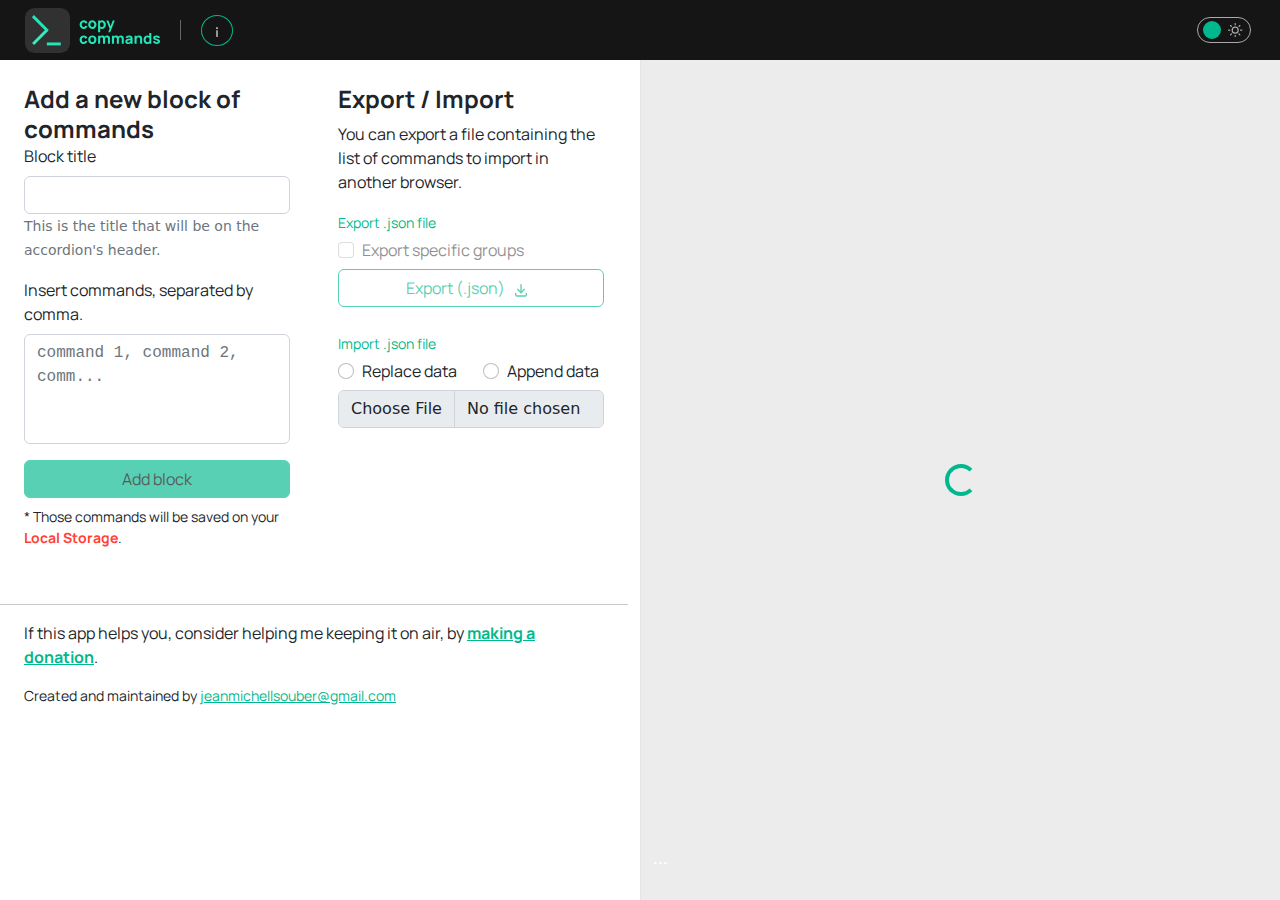
==== commit 1367f7d1: "changes" ====
--- a/index.html
+++ b/index.html
@@ -1 +1 @@
-<!doctype html><html lang="en"><head><meta charset="utf-8"/><link rel="icon" href="/favicon.ico"/><meta name="viewport" content="width=device-width,initial-scale=1"/><meta name="theme-color" content="#000000"/><meta name="description" content="Free online tool to copy and paste commands easily"/><link rel="manifest" href="/manifest.json"/><title>Copy Commands - Copy & Paste</title><script defer="defer" src="/static/js/main.4160190a.js"></script><link href="/static/css/main.069b8763.css" rel="stylesheet"></head><body><noscript>You need to enable JavaScript to run this app.</noscript><div id="root"></div></body></html>+<!doctype html><html lang="en"><head><meta charset="utf-8"/><link rel="icon" href="/favicon.ico"/><meta name="viewport" content="width=device-width,initial-scale=1"/><meta name="theme-color" content="#000000"/><meta name="description" content="Free online tool to copy and paste commands easily"/><link rel="manifest" href="/manifest.json"/><title>Copy Commands - Copy & Paste</title><script defer="defer" src="/static/js/main.8d3c7dbe.js"></script><link href="/static/css/main.502ab424.css" rel="stylesheet"></head><body><noscript>You need to enable JavaScript to run this app.</noscript><div id="root"></div></body></html>--- a/static/css/main.502ab424.css
+++ b/static/css/main.502ab424.css
@@ -0,0 +1,7 @@
+@import url(https://fonts.googleapis.com/css2?family=Manrope:wght@300;400;700;800&display=swap);.bg-primary.yellow_bg{background:#333!important;color:#fff!important}/*!
+ * Bootstrap  v5.2.1 (https://getbootstrap.com/)
+ * Copyright 2011-2022 The Bootstrap Authors
+ * Copyright 2011-2022 Twitter, Inc.
+ * Licensed under MIT (https://github.com/twbs/bootstrap/blob/main/LICENSE)
+ */:root{--bs-blue:#0d6efd;--bs-indigo:#6610f2;--bs-purple:#6f42c1;--bs-pink:#d63384;--bs-red:#dc3545;--bs-orange:#fd7e14;--bs-yellow:#ffc107;--bs-green:#00b88d;--bs-teal:#20c997;--bs-cyan:#0dcaf0;--bs-black:#000;--bs-white:#fff;--bs-gray:#6c757d;--bs-gray-dark:#343a40;--bs-gray-100:#f8f9fa;--bs-gray-200:#e9ecef;--bs-gray-300:#dee2e6;--bs-gray-400:#ced4da;--bs-gray-500:#adb5bd;--bs-gray-600:#6c757d;--bs-gray-700:#495057;--bs-gray-800:#343a40;--bs-gray-900:#212529;--bs-light:#f5f5f5;--bs-primary:#00b88d;--bs-danger:#ff4136;--bs-light-rgb:245,245,245;--bs-primary-rgb:0,184,141;--bs-danger-rgb:255,65,54;--bs-white-rgb:255,255,255;--bs-black-rgb:0,0,0;--bs-body-color-rgb:33,37,41;--bs-body-bg-rgb:255,255,255;--bs-font-sans-serif:system-ui,-apple-system,"Segoe UI",Roboto,"Helvetica Neue","Noto Sans","Liberation Sans",Arial,sans-serif,"Apple Color Emoji","Segoe UI Emoji","Segoe UI Symbol","Noto Color Emoji";--bs-font-monospace:SFMono-Regular,Menlo,Monaco,Consolas,"Liberation Mono","Courier New",monospace;--bs-gradient:linear-gradient(180deg,hsla(0,0%,100%,.15),hsla(0,0%,100%,0));--bs-body-font-family:var(--bs-font-sans-serif);--bs-body-font-size:1rem;--bs-body-font-weight:400;--bs-body-line-height:1.5;--bs-body-color:#212529;--bs-body-bg:#fff;--bs-border-width:1px;--bs-border-style:solid;--bs-border-color:#dee2e6;--bs-border-color-translucent:rgba(0,0,0,.175);--bs-border-radius:0.375rem;--bs-border-radius-sm:0.25rem;--bs-border-radius-lg:0.5rem;--bs-border-radius-xl:1rem;--bs-border-radius-2xl:2rem;--bs-border-radius-pill:50rem;--bs-link-color:#0d6efd;--bs-link-hover-color:#0a58ca;--bs-code-color:#d63384;--bs-highlight-bg:#fff3cd}*,:after,:before{box-sizing:border-box}@media(prefers-reduced-motion:no-preference){:root{scroll-behavior:smooth}}body{-webkit-text-size-adjust:100%;-webkit-tap-highlight-color:rgba(0,0,0,0);background-color:#fff;background-color:var(--bs-body-bg);color:#212529;color:var(--bs-body-color);font-family:system-ui,-apple-system,Segoe UI,Roboto,Helvetica Neue,Noto Sans,Liberation Sans,Arial,sans-serif,Apple Color Emoji,Segoe UI Emoji,Segoe UI Symbol,Noto Color Emoji;font-family:var(--bs-body-font-family);font-size:1rem;font-size:var(--bs-body-font-size);font-weight:400;font-weight:var(--bs-body-font-weight);line-height:1.5;line-height:var(--bs-body-line-height);margin:0;text-align:var(--bs-body-text-align)}hr{border:0;border-top:1px solid;color:inherit;margin:1rem 0;opacity:.25}.h1,.h2,.h3,.h4,.h5,.h6,h1,h2,h3,h4,h5,h6{font-weight:500;line-height:1.2;margin-bottom:.5rem;margin-top:0}.h1,h1{font-size:calc(1.375rem + 1.5vw)}@media(min-width:1200px){.h1,h1{font-size:2.5rem}}.h2,h2{font-size:calc(1.325rem + .9vw)}@media(min-width:1200px){.h2,h2{font-size:2rem}}.h3,h3{font-size:calc(1.3rem + .6vw)}@media(min-width:1200px){.h3,h3{font-size:1.75rem}}.h4,h4{font-size:calc(1.275rem + .3vw)}@media(min-width:1200px){.h4,h4{font-size:1.5rem}}.h5,h5{font-size:1.25rem}.h6,h6{font-size:1rem}p{margin-bottom:1rem;margin-top:0}abbr[title]{cursor:help;-webkit-text-decoration:underline dotted;text-decoration:underline dotted;-webkit-text-decoration-skip-ink:none;text-decoration-skip-ink:none}address{font-style:normal;line-height:inherit;margin-bottom:1rem}ol,ul{padding-left:2rem}dl,ol,ul{margin-bottom:1rem;margin-top:0}ol ol,ol ul,ul ol,ul ul{margin-bottom:0}dt{font-weight:700}dd{margin-bottom:.5rem;margin-left:0}blockquote{margin:0 0 1rem}b,strong{font-weight:bolder}.small,small{font-size:.875em}.mark,mark{background-color:#fff3cd;background-color:var(--bs-highlight-bg);padding:.1875em}sub,sup{font-size:.75em;line-height:0;position:relative;vertical-align:initial}sub{bottom:-.25em}sup{top:-.5em}a{color:#0d6efd;color:var(--bs-link-color);text-decoration:underline}a:hover{color:#0a58ca;color:var(--bs-link-hover-color)}a:not([href]):not([class]),a:not([href]):not([class]):hover{color:inherit;text-decoration:none}code,kbd,pre,samp{font-family:SFMono-Regular,Menlo,Monaco,Consolas,Liberation Mono,Courier New,monospace;font-family:var(--bs-font-monospace);font-size:1em}pre{display:block;font-size:.875em;margin-bottom:1rem;margin-top:0;overflow:auto}pre code{color:inherit;font-size:inherit;word-break:normal}code{word-wrap:break-word;color:#d63384;color:var(--bs-code-color);font-size:.875em}a>code{color:inherit}kbd{background-color:#212529;background-color:var(--bs-body-color);border-radius:.25rem;color:#fff;color:var(--bs-body-bg);font-size:.875em;padding:.1875rem .375rem}kbd kbd{font-size:1em;padding:0}figure{margin:0 0 1rem}img,svg{vertical-align:middle}table{border-collapse:collapse;caption-side:bottom}caption{color:#6c757d;padding-bottom:.5rem;padding-top:.5rem;text-align:left}th{text-align:inherit;text-align:-webkit-match-parent}tbody,td,tfoot,th,thead,tr{border:0 solid;border-color:inherit}label{display:inline-block}button{border-radius:0}button:focus:not(:focus-visible){outline:0}button,input,optgroup,select,textarea{font-family:inherit;font-size:inherit;line-height:inherit;margin:0}button,select{text-transform:none}[role=button]{cursor:pointer}select{word-wrap:normal}select:disabled{opacity:1}[list]:not([type=date]):not([type=datetime-local]):not([type=month]):not([type=week]):not([type=time])::-webkit-calendar-picker-indicator{display:none!important}[type=button],[type=reset],[type=submit],button{-webkit-appearance:button}[type=button]:not(:disabled),[type=reset]:not(:disabled),[type=submit]:not(:disabled),button:not(:disabled){cursor:pointer}::-moz-focus-inner{border-style:none;padding:0}textarea{resize:vertical}fieldset{border:0;margin:0;min-width:0;padding:0}legend{float:left;font-size:calc(1.275rem + .3vw);line-height:inherit;margin-bottom:.5rem;padding:0;width:100%}@media(min-width:1200px){legend{font-size:1.5rem}}legend+*{clear:left}::-webkit-datetime-edit-day-field,::-webkit-datetime-edit-fields-wrapper,::-webkit-datetime-edit-hour-field,::-webkit-datetime-edit-minute,::-webkit-datetime-edit-month-field,::-webkit-datetime-edit-text,::-webkit-datetime-edit-year-field{padding:0}::-webkit-inner-spin-button{height:auto}[type=search]{-webkit-appearance:textfield;outline-offset:-2px}::-webkit-search-decoration{-webkit-appearance:none}::-webkit-color-swatch-wrapper{padding:0}::-webkit-file-upload-button{-webkit-appearance:button;font:inherit}::file-selector-button{-webkit-appearance:button;font:inherit}output{display:inline-block}iframe{border:0}summary{cursor:pointer;display:list-item}progress{vertical-align:initial}[hidden]{display:none!important}.lead{font-size:1.25rem;font-weight:300}.display-1{font-size:calc(1.625rem + 4.5vw);font-weight:300;line-height:1.2}@media(min-width:1200px){.display-1{font-size:5rem}}.display-2{font-size:calc(1.575rem + 3.9vw);font-weight:300;line-height:1.2}@media(min-width:1200px){.display-2{font-size:4.5rem}}.display-3{font-size:calc(1.525rem + 3.3vw);font-weight:300;line-height:1.2}@media(min-width:1200px){.display-3{font-size:4rem}}.display-4{font-size:calc(1.475rem + 2.7vw);font-weight:300;line-height:1.2}@media(min-width:1200px){.display-4{font-size:3.5rem}}.display-5{font-size:calc(1.425rem + 2.1vw);font-weight:300;line-height:1.2}@media(min-width:1200px){.display-5{font-size:3rem}}.display-6{font-size:calc(1.375rem + 1.5vw);font-weight:300;line-height:1.2}@media(min-width:1200px){.display-6{font-size:2.5rem}}.list-inline,.list-unstyled{list-style:none;padding-left:0}.list-inline-item{display:inline-block}.list-inline-item:not(:last-child){margin-right:.5rem}.initialism{font-size:.875em;text-transform:uppercase}.blockquote{font-size:1.25rem;margin-bottom:1rem}.blockquote>:last-child{margin-bottom:0}.blockquote-footer{color:#6c757d;font-size:.875em;margin-bottom:1rem;margin-top:-1rem}.blockquote-footer:before{content:"— "}.img-fluid,.img-thumbnail{height:auto;max-width:100%}.img-thumbnail{background-color:#fff;border:1px solid #dee2e6;border:1px solid var(--bs-border-color);border-radius:.375rem;padding:.25rem}.figure{display:inline-block}.figure-img{line-height:1;margin-bottom:.5rem}.figure-caption{color:#6c757d;font-size:.875em}.container,.container-fluid,.container-lg,.container-md,.container-sm,.container-xl,.container-xxl{--bs-gutter-x:1.5rem;--bs-gutter-y:0;margin-left:auto;margin-right:auto;padding-left:calc(var(--bs-gutter-x)*.5);padding-right:calc(var(--bs-gutter-x)*.5);width:100%}@media(min-width:576px){.container,.container-sm{max-width:540px}}@media(min-width:768px){.container,.container-md,.container-sm{max-width:720px}}@media(min-width:992px){.container,.container-lg,.container-md,.container-sm{max-width:960px}}@media(min-width:1200px){.container,.container-lg,.container-md,.container-sm,.container-xl{max-width:1140px}}@media(min-width:1400px){.container,.container-lg,.container-md,.container-sm,.container-xl,.container-xxl{max-width:1320px}}.row{--bs-gutter-x:1.5rem;--bs-gutter-y:0;display:flex;flex-wrap:wrap;margin-left:calc(var(--bs-gutter-x)*-.5);margin-right:calc(var(--bs-gutter-x)*-.5);margin-top:calc(var(--bs-gutter-y)*-1)}.row>*{flex-shrink:0;margin-top:var(--bs-gutter-y);max-width:100%;padding-left:calc(var(--bs-gutter-x)*.5);padding-right:calc(var(--bs-gutter-x)*.5);width:100%}.col{flex:1 0}.row-cols-auto>*{flex:0 0 auto;width:auto}.row-cols-1>*{flex:0 0 auto;width:100%}.row-cols-2>*{flex:0 0 auto;width:50%}.row-cols-3>*{flex:0 0 auto;width:33.3333333333%}.row-cols-4>*{flex:0 0 auto;width:25%}.row-cols-5>*{flex:0 0 auto;width:20%}.row-cols-6>*{flex:0 0 auto;width:16.6666666667%}.col-auto{flex:0 0 auto;width:auto}.col-1{flex:0 0 auto;width:8.33333333%}.col-2{flex:0 0 auto;width:16.66666667%}.col-3{flex:0 0 auto;width:25%}.col-4{flex:0 0 auto;width:33.33333333%}.col-5{flex:0 0 auto;width:41.66666667%}.col-6{flex:0 0 auto;width:50%}.col-7{flex:0 0 auto;width:58.33333333%}.col-8{flex:0 0 auto;width:66.66666667%}.col-9{flex:0 0 auto;width:75%}.col-10{flex:0 0 auto;width:83.33333333%}.col-11{flex:0 0 auto;width:91.66666667%}.col-12{flex:0 0 auto;width:100%}.offset-1{margin-left:8.33333333%}.offset-2{margin-left:16.66666667%}.offset-3{margin-left:25%}.offset-4{margin-left:33.33333333%}.offset-5{margin-left:41.66666667%}.offset-6{margin-left:50%}.offset-7{margin-left:58.33333333%}.offset-8{margin-left:66.66666667%}.offset-9{margin-left:75%}.offset-10{margin-left:83.33333333%}.offset-11{margin-left:91.66666667%}.g-0,.gx-0{--bs-gutter-x:0}.g-0,.gy-0{--bs-gutter-y:0}.g-1,.gx-1{--bs-gutter-x:0.25rem}.g-1,.gy-1{--bs-gutter-y:0.25rem}.g-2,.gx-2{--bs-gutter-x:0.5rem}.g-2,.gy-2{--bs-gutter-y:0.5rem}.g-3,.gx-3{--bs-gutter-x:1rem}.g-3,.gy-3{--bs-gutter-y:1rem}.g-4,.gx-4{--bs-gutter-x:1.5rem}.g-4,.gy-4{--bs-gutter-y:1.5rem}.g-5,.gx-5{--bs-gutter-x:3rem}.g-5,.gy-5{--bs-gutter-y:3rem}@media(min-width:576px){.col-sm{flex:1 0}.row-cols-sm-auto>*{flex:0 0 auto;width:auto}.row-cols-sm-1>*{flex:0 0 auto;width:100%}.row-cols-sm-2>*{flex:0 0 auto;width:50%}.row-cols-sm-3>*{flex:0 0 auto;width:33.3333333333%}.row-cols-sm-4>*{flex:0 0 auto;width:25%}.row-cols-sm-5>*{flex:0 0 auto;width:20%}.row-cols-sm-6>*{flex:0 0 auto;width:16.6666666667%}.col-sm-auto{flex:0 0 auto;width:auto}.col-sm-1{flex:0 0 auto;width:8.33333333%}.col-sm-2{flex:0 0 auto;width:16.66666667%}.col-sm-3{flex:0 0 auto;width:25%}.col-sm-4{flex:0 0 auto;width:33.33333333%}.col-sm-5{flex:0 0 auto;width:41.66666667%}.col-sm-6{flex:0 0 auto;width:50%}.col-sm-7{flex:0 0 auto;width:58.33333333%}.col-sm-8{flex:0 0 auto;width:66.66666667%}.col-sm-9{flex:0 0 auto;width:75%}.col-sm-10{flex:0 0 auto;width:83.33333333%}.col-sm-11{flex:0 0 auto;width:91.66666667%}.col-sm-12{flex:0 0 auto;width:100%}.offset-sm-0{margin-left:0}.offset-sm-1{margin-left:8.33333333%}.offset-sm-2{margin-left:16.66666667%}.offset-sm-3{margin-left:25%}.offset-sm-4{margin-left:33.33333333%}.offset-sm-5{margin-left:41.66666667%}.offset-sm-6{margin-left:50%}.offset-sm-7{margin-left:58.33333333%}.offset-sm-8{margin-left:66.66666667%}.offset-sm-9{margin-left:75%}.offset-sm-10{margin-left:83.33333333%}.offset-sm-11{margin-left:91.66666667%}.g-sm-0,.gx-sm-0{--bs-gutter-x:0}.g-sm-0,.gy-sm-0{--bs-gutter-y:0}.g-sm-1,.gx-sm-1{--bs-gutter-x:0.25rem}.g-sm-1,.gy-sm-1{--bs-gutter-y:0.25rem}.g-sm-2,.gx-sm-2{--bs-gutter-x:0.5rem}.g-sm-2,.gy-sm-2{--bs-gutter-y:0.5rem}.g-sm-3,.gx-sm-3{--bs-gutter-x:1rem}.g-sm-3,.gy-sm-3{--bs-gutter-y:1rem}.g-sm-4,.gx-sm-4{--bs-gutter-x:1.5rem}.g-sm-4,.gy-sm-4{--bs-gutter-y:1.5rem}.g-sm-5,.gx-sm-5{--bs-gutter-x:3rem}.g-sm-5,.gy-sm-5{--bs-gutter-y:3rem}}@media(min-width:768px){.col-md{flex:1 0}.row-cols-md-auto>*{flex:0 0 auto;width:auto}.row-cols-md-1>*{flex:0 0 auto;width:100%}.row-cols-md-2>*{flex:0 0 auto;width:50%}.row-cols-md-3>*{flex:0 0 auto;width:33.3333333333%}.row-cols-md-4>*{flex:0 0 auto;width:25%}.row-cols-md-5>*{flex:0 0 auto;width:20%}.row-cols-md-6>*{flex:0 0 auto;width:16.6666666667%}.col-md-auto{flex:0 0 auto;width:auto}.col-md-1{flex:0 0 auto;width:8.33333333%}.col-md-2{flex:0 0 auto;width:16.66666667%}.col-md-3{flex:0 0 auto;width:25%}.col-md-4{flex:0 0 auto;width:33.33333333%}.col-md-5{flex:0 0 auto;width:41.66666667%}.col-md-6{flex:0 0 auto;width:50%}.col-md-7{flex:0 0 auto;width:58.33333333%}.col-md-8{flex:0 0 auto;width:66.66666667%}.col-md-9{flex:0 0 auto;width:75%}.col-md-10{flex:0 0 auto;width:83.33333333%}.col-md-11{flex:0 0 auto;width:91.66666667%}.col-md-12{flex:0 0 auto;width:100%}.offset-md-0{margin-left:0}.offset-md-1{margin-left:8.33333333%}.offset-md-2{margin-left:16.66666667%}.offset-md-3{margin-left:25%}.offset-md-4{margin-left:33.33333333%}.offset-md-5{margin-left:41.66666667%}.offset-md-6{margin-left:50%}.offset-md-7{margin-left:58.33333333%}.offset-md-8{margin-left:66.66666667%}.offset-md-9{margin-left:75%}.offset-md-10{margin-left:83.33333333%}.offset-md-11{margin-left:91.66666667%}.g-md-0,.gx-md-0{--bs-gutter-x:0}.g-md-0,.gy-md-0{--bs-gutter-y:0}.g-md-1,.gx-md-1{--bs-gutter-x:0.25rem}.g-md-1,.gy-md-1{--bs-gutter-y:0.25rem}.g-md-2,.gx-md-2{--bs-gutter-x:0.5rem}.g-md-2,.gy-md-2{--bs-gutter-y:0.5rem}.g-md-3,.gx-md-3{--bs-gutter-x:1rem}.g-md-3,.gy-md-3{--bs-gutter-y:1rem}.g-md-4,.gx-md-4{--bs-gutter-x:1.5rem}.g-md-4,.gy-md-4{--bs-gutter-y:1.5rem}.g-md-5,.gx-md-5{--bs-gutter-x:3rem}.g-md-5,.gy-md-5{--bs-gutter-y:3rem}}@media(min-width:992px){.col-lg{flex:1 0}.row-cols-lg-auto>*{flex:0 0 auto;width:auto}.row-cols-lg-1>*{flex:0 0 auto;width:100%}.row-cols-lg-2>*{flex:0 0 auto;width:50%}.row-cols-lg-3>*{flex:0 0 auto;width:33.3333333333%}.row-cols-lg-4>*{flex:0 0 auto;width:25%}.row-cols-lg-5>*{flex:0 0 auto;width:20%}.row-cols-lg-6>*{flex:0 0 auto;width:16.6666666667%}.col-lg-auto{flex:0 0 auto;width:auto}.col-lg-1{flex:0 0 auto;width:8.33333333%}.col-lg-2{flex:0 0 auto;width:16.66666667%}.col-lg-3{flex:0 0 auto;width:25%}.col-lg-4{flex:0 0 auto;width:33.33333333%}.col-lg-5{flex:0 0 auto;width:41.66666667%}.col-lg-6{flex:0 0 auto;width:50%}.col-lg-7{flex:0 0 auto;width:58.33333333%}.col-lg-8{flex:0 0 auto;width:66.66666667%}.col-lg-9{flex:0 0 auto;width:75%}.col-lg-10{flex:0 0 auto;width:83.33333333%}.col-lg-11{flex:0 0 auto;width:91.66666667%}.col-lg-12{flex:0 0 auto;width:100%}.offset-lg-0{margin-left:0}.offset-lg-1{margin-left:8.33333333%}.offset-lg-2{margin-left:16.66666667%}.offset-lg-3{margin-left:25%}.offset-lg-4{margin-left:33.33333333%}.offset-lg-5{margin-left:41.66666667%}.offset-lg-6{margin-left:50%}.offset-lg-7{margin-left:58.33333333%}.offset-lg-8{margin-left:66.66666667%}.offset-lg-9{margin-left:75%}.offset-lg-10{margin-left:83.33333333%}.offset-lg-11{margin-left:91.66666667%}.g-lg-0,.gx-lg-0{--bs-gutter-x:0}.g-lg-0,.gy-lg-0{--bs-gutter-y:0}.g-lg-1,.gx-lg-1{--bs-gutter-x:0.25rem}.g-lg-1,.gy-lg-1{--bs-gutter-y:0.25rem}.g-lg-2,.gx-lg-2{--bs-gutter-x:0.5rem}.g-lg-2,.gy-lg-2{--bs-gutter-y:0.5rem}.g-lg-3,.gx-lg-3{--bs-gutter-x:1rem}.g-lg-3,.gy-lg-3{--bs-gutter-y:1rem}.g-lg-4,.gx-lg-4{--bs-gutter-x:1.5rem}.g-lg-4,.gy-lg-4{--bs-gutter-y:1.5rem}.g-lg-5,.gx-lg-5{--bs-gutter-x:3rem}.g-lg-5,.gy-lg-5{--bs-gutter-y:3rem}}@media(min-width:1200px){.col-xl{flex:1 0}.row-cols-xl-auto>*{flex:0 0 auto;width:auto}.row-cols-xl-1>*{flex:0 0 auto;width:100%}.row-cols-xl-2>*{flex:0 0 auto;width:50%}.row-cols-xl-3>*{flex:0 0 auto;width:33.3333333333%}.row-cols-xl-4>*{flex:0 0 auto;width:25%}.row-cols-xl-5>*{flex:0 0 auto;width:20%}.row-cols-xl-6>*{flex:0 0 auto;width:16.6666666667%}.col-xl-auto{flex:0 0 auto;width:auto}.col-xl-1{flex:0 0 auto;width:8.33333333%}.col-xl-2{flex:0 0 auto;width:16.66666667%}.col-xl-3{flex:0 0 auto;width:25%}.col-xl-4{flex:0 0 auto;width:33.33333333%}.col-xl-5{flex:0 0 auto;width:41.66666667%}.col-xl-6{flex:0 0 auto;width:50%}.col-xl-7{flex:0 0 auto;width:58.33333333%}.col-xl-8{flex:0 0 auto;width:66.66666667%}.col-xl-9{flex:0 0 auto;width:75%}.col-xl-10{flex:0 0 auto;width:83.33333333%}.col-xl-11{flex:0 0 auto;width:91.66666667%}.col-xl-12{flex:0 0 auto;width:100%}.offset-xl-0{margin-left:0}.offset-xl-1{margin-left:8.33333333%}.offset-xl-2{margin-left:16.66666667%}.offset-xl-3{margin-left:25%}.offset-xl-4{margin-left:33.33333333%}.offset-xl-5{margin-left:41.66666667%}.offset-xl-6{margin-left:50%}.offset-xl-7{margin-left:58.33333333%}.offset-xl-8{margin-left:66.66666667%}.offset-xl-9{margin-left:75%}.offset-xl-10{margin-left:83.33333333%}.offset-xl-11{margin-left:91.66666667%}.g-xl-0,.gx-xl-0{--bs-gutter-x:0}.g-xl-0,.gy-xl-0{--bs-gutter-y:0}.g-xl-1,.gx-xl-1{--bs-gutter-x:0.25rem}.g-xl-1,.gy-xl-1{--bs-gutter-y:0.25rem}.g-xl-2,.gx-xl-2{--bs-gutter-x:0.5rem}.g-xl-2,.gy-xl-2{--bs-gutter-y:0.5rem}.g-xl-3,.gx-xl-3{--bs-gutter-x:1rem}.g-xl-3,.gy-xl-3{--bs-gutter-y:1rem}.g-xl-4,.gx-xl-4{--bs-gutter-x:1.5rem}.g-xl-4,.gy-xl-4{--bs-gutter-y:1.5rem}.g-xl-5,.gx-xl-5{--bs-gutter-x:3rem}.g-xl-5,.gy-xl-5{--bs-gutter-y:3rem}}@media(min-width:1400px){.col-xxl{flex:1 0}.row-cols-xxl-auto>*{flex:0 0 auto;width:auto}.row-cols-xxl-1>*{flex:0 0 auto;width:100%}.row-cols-xxl-2>*{flex:0 0 auto;width:50%}.row-cols-xxl-3>*{flex:0 0 auto;width:33.3333333333%}.row-cols-xxl-4>*{flex:0 0 auto;width:25%}.row-cols-xxl-5>*{flex:0 0 auto;width:20%}.row-cols-xxl-6>*{flex:0 0 auto;width:16.6666666667%}.col-xxl-auto{flex:0 0 auto;width:auto}.col-xxl-1{flex:0 0 auto;width:8.33333333%}.col-xxl-2{flex:0 0 auto;width:16.66666667%}.col-xxl-3{flex:0 0 auto;width:25%}.col-xxl-4{flex:0 0 auto;width:33.33333333%}.col-xxl-5{flex:0 0 auto;width:41.66666667%}.col-xxl-6{flex:0 0 auto;width:50%}.col-xxl-7{flex:0 0 auto;width:58.33333333%}.col-xxl-8{flex:0 0 auto;width:66.66666667%}.col-xxl-9{flex:0 0 auto;width:75%}.col-xxl-10{flex:0 0 auto;width:83.33333333%}.col-xxl-11{flex:0 0 auto;width:91.66666667%}.col-xxl-12{flex:0 0 auto;width:100%}.offset-xxl-0{margin-left:0}.offset-xxl-1{margin-left:8.33333333%}.offset-xxl-2{margin-left:16.66666667%}.offset-xxl-3{margin-left:25%}.offset-xxl-4{margin-left:33.33333333%}.offset-xxl-5{margin-left:41.66666667%}.offset-xxl-6{margin-left:50%}.offset-xxl-7{margin-left:58.33333333%}.offset-xxl-8{margin-left:66.66666667%}.offset-xxl-9{margin-left:75%}.offset-xxl-10{margin-left:83.33333333%}.offset-xxl-11{margin-left:91.66666667%}.g-xxl-0,.gx-xxl-0{--bs-gutter-x:0}.g-xxl-0,.gy-xxl-0{--bs-gutter-y:0}.g-xxl-1,.gx-xxl-1{--bs-gutter-x:0.25rem}.g-xxl-1,.gy-xxl-1{--bs-gutter-y:0.25rem}.g-xxl-2,.gx-xxl-2{--bs-gutter-x:0.5rem}.g-xxl-2,.gy-xxl-2{--bs-gutter-y:0.5rem}.g-xxl-3,.gx-xxl-3{--bs-gutter-x:1rem}.g-xxl-3,.gy-xxl-3{--bs-gutter-y:1rem}.g-xxl-4,.gx-xxl-4{--bs-gutter-x:1.5rem}.g-xxl-4,.gy-xxl-4{--bs-gutter-y:1.5rem}.g-xxl-5,.gx-xxl-5{--bs-gutter-x:3rem}.g-xxl-5,.gy-xxl-5{--bs-gutter-y:3rem}}.table{--bs-table-color:var(--bs-body-color);--bs-table-bg:transparent;--bs-table-border-color:var(--bs-border-color);--bs-table-accent-bg:transparent;--bs-table-striped-color:var(--bs-body-color);--bs-table-striped-bg:rgba(0,0,0,.05);--bs-table-active-color:var(--bs-body-color);--bs-table-active-bg:rgba(0,0,0,.1);--bs-table-hover-color:var(--bs-body-color);--bs-table-hover-bg:rgba(0,0,0,.075);border-color:var(--bs-table-border-color);color:var(--bs-table-color);margin-bottom:1rem;vertical-align:top;width:100%}.table>:not(caption)>*>*{background-color:var(--bs-table-bg);border-bottom-width:1px;box-shadow:inset 0 0 0 9999px var(--bs-table-accent-bg);padding:.5rem}.table>tbody{vertical-align:inherit}.table>thead{vertical-align:bottom}.table-group-divider{border-top:2px solid}.caption-top{caption-side:top}.table-sm>:not(caption)>*>*{padding:.25rem}.table-bordered>:not(caption)>*{border-width:1px 0}.table-bordered>:not(caption)>*>*{border-width:0 1px}.table-borderless>:not(caption)>*>*{border-bottom-width:0}.table-borderless>:not(:first-child){border-top-width:0}.table-striped-columns>:not(caption)>tr>:nth-child(2n),.table-striped>tbody>tr:nth-of-type(odd)>*{--bs-table-accent-bg:var(--bs-table-striped-bg);color:var(--bs-table-striped-color)}.table-active{--bs-table-accent-bg:var(--bs-table-active-bg);color:var(--bs-table-active-color)}.table-hover>tbody>tr:hover>*{--bs-table-accent-bg:var(--bs-table-hover-bg);color:var(--bs-table-hover-color)}.table-primary{--bs-table-color:#000;--bs-table-bg:#cfe2ff;--bs-table-border-color:#bacbe6;--bs-table-striped-bg:#c5d7f2;--bs-table-striped-color:#000;--bs-table-active-bg:#bacbe6;--bs-table-active-color:#000;--bs-table-hover-bg:#bfd1ec;--bs-table-hover-color:#000}.table-primary,.table-secondary{border-color:var(--bs-table-border-color);color:var(--bs-table-color)}.table-secondary{--bs-table-color:#000;--bs-table-bg:#e2e3e5;--bs-table-border-color:#cbccce;--bs-table-striped-bg:#d7d8da;--bs-table-striped-color:#000;--bs-table-active-bg:#cbccce;--bs-table-active-color:#000;--bs-table-hover-bg:#d1d2d4;--bs-table-hover-color:#000}.table-success{--bs-table-color:#000;--bs-table-bg:#ccf1e8;--bs-table-border-color:#b8d9d1;--bs-table-striped-bg:#c2e5dc;--bs-table-striped-color:#000;--bs-table-active-bg:#b8d9d1;--bs-table-active-color:#000;--bs-table-hover-bg:#bddfd7;--bs-table-hover-color:#000}.table-info,.table-success{border-color:var(--bs-table-border-color);color:var(--bs-table-color)}.table-info{--bs-table-color:#000;--bs-table-bg:#cff4fc;--bs-table-border-color:#badce3;--bs-table-striped-bg:#c5e8ef;--bs-table-striped-color:#000;--bs-table-active-bg:#badce3;--bs-table-active-color:#000;--bs-table-hover-bg:#bfe2e9;--bs-table-hover-color:#000}.table-warning{--bs-table-color:#000;--bs-table-bg:#fff3cd;--bs-table-border-color:#e6dbb9;--bs-table-striped-bg:#f2e7c3;--bs-table-striped-color:#000;--bs-table-active-bg:#e6dbb9;--bs-table-active-color:#000;--bs-table-hover-bg:#ece1be;--bs-table-hover-color:#000}.table-danger,.table-warning{border-color:var(--bs-table-border-color);color:var(--bs-table-color)}.table-danger{--bs-table-color:#000;--bs-table-bg:#f8d7da;--bs-table-border-color:#dfc2c4;--bs-table-striped-bg:#eccccf;--bs-table-striped-color:#000;--bs-table-active-bg:#dfc2c4;--bs-table-active-color:#000;--bs-table-hover-bg:#e5c7ca;--bs-table-hover-color:#000}.table-light{--bs-table-color:#000;--bs-table-bg:#f8f9fa;--bs-table-border-color:#dfe0e1;--bs-table-striped-bg:#ecedee;--bs-table-striped-color:#000;--bs-table-active-bg:#dfe0e1;--bs-table-active-color:#000;--bs-table-hover-bg:#e5e6e7;--bs-table-hover-color:#000}.table-dark,.table-light{border-color:var(--bs-table-border-color);color:var(--bs-table-color)}.table-dark{--bs-table-color:#fff;--bs-table-bg:#212529;--bs-table-border-color:#373b3e;--bs-table-striped-bg:#2c3034;--bs-table-striped-color:#fff;--bs-table-active-bg:#373b3e;--bs-table-active-color:#fff;--bs-table-hover-bg:#323539;--bs-table-hover-color:#fff}.table-responsive{-webkit-overflow-scrolling:touch;overflow-x:auto}@media(max-width:575.98px){.table-responsive-sm{-webkit-overflow-scrolling:touch;overflow-x:auto}}@media(max-width:767.98px){.table-responsive-md{-webkit-overflow-scrolling:touch;overflow-x:auto}}@media(max-width:991.98px){.table-responsive-lg{-webkit-overflow-scrolling:touch;overflow-x:auto}}@media(max-width:1199.98px){.table-responsive-xl{-webkit-overflow-scrolling:touch;overflow-x:auto}}@media(max-width:1399.98px){.table-responsive-xxl{-webkit-overflow-scrolling:touch;overflow-x:auto}}.form-label{margin-bottom:.5rem}.col-form-label{font-size:inherit;line-height:1.5;margin-bottom:0;padding-bottom:calc(.375rem + 1px);padding-top:calc(.375rem + 1px)}.col-form-label-lg{font-size:1.25rem;padding-bottom:calc(.5rem + 1px);padding-top:calc(.5rem + 1px)}.col-form-label-sm{font-size:.875rem;padding-bottom:calc(.25rem + 1px);padding-top:calc(.25rem + 1px)}.form-text{color:#6c757d;font-size:.875em;margin-top:.25rem}.form-control{-webkit-appearance:none;appearance:none;background-clip:padding-box;background-color:#fff;border:1px solid #ced4da;border-radius:.375rem;color:#212529;display:block;font-size:1rem;font-weight:400;line-height:1.5;padding:.375rem .75rem;transition:border-color .15s ease-in-out,box-shadow .15s ease-in-out;width:100%}@media(prefers-reduced-motion:reduce){.form-control{transition:none}}.form-control[type=file]{overflow:hidden}.form-control[type=file]:not(:disabled):not([readonly]){cursor:pointer}.form-control:focus{background-color:#fff;border-color:#86b7fe;box-shadow:0 0 0 .25rem rgba(13,110,253,.25);color:#212529;outline:0}.form-control::-webkit-date-and-time-value{height:1.5em}.form-control::-webkit-input-placeholder{color:#6c757d;opacity:1}.form-control::placeholder{color:#6c757d;opacity:1}.form-control:disabled{background-color:#e9ecef;opacity:1}.form-control::-webkit-file-upload-button{-webkit-margin-end:.75rem;background-color:#e9ecef;border:0 solid;border-color:inherit;border-inline-end-width:1px;border-radius:0;color:#212529;margin:-.375rem -.75rem;margin-inline-end:.75rem;padding:.375rem .75rem;pointer-events:none;-webkit-transition:color .15s ease-in-out,background-color .15s ease-in-out,border-color .15s ease-in-out,box-shadow .15s ease-in-out;transition:color .15s ease-in-out,background-color .15s ease-in-out,border-color .15s ease-in-out,box-shadow .15s ease-in-out}.form-control::file-selector-button{-webkit-margin-end:.75rem;background-color:#e9ecef;border:0 solid;border-color:inherit;border-inline-end-width:1px;border-radius:0;color:#212529;margin:-.375rem -.75rem;margin-inline-end:.75rem;padding:.375rem .75rem;pointer-events:none;transition:color .15s ease-in-out,background-color .15s ease-in-out,border-color .15s ease-in-out,box-shadow .15s ease-in-out}@media(prefers-reduced-motion:reduce){.form-control::-webkit-file-upload-button{-webkit-transition:none;transition:none}.form-control::file-selector-button{transition:none}}.form-control:hover:not(:disabled):not([readonly])::-webkit-file-upload-button{background-color:#dde0e3}.form-control:hover:not(:disabled):not([readonly])::file-selector-button{background-color:#dde0e3}.form-control-plaintext{background-color:transparent;border:solid transparent;border-width:1px 0;color:#212529;display:block;line-height:1.5;margin-bottom:0;padding:.375rem 0;width:100%}.form-control-plaintext:focus{outline:0}.form-control-plaintext.form-control-lg,.form-control-plaintext.form-control-sm{padding-left:0;padding-right:0}.form-control-sm{border-radius:.25rem;font-size:.875rem;min-height:calc(1.5em + .5rem + 2px);padding:.25rem .5rem}.form-control-sm::-webkit-file-upload-button{-webkit-margin-end:.5rem;margin:-.25rem -.5rem;margin-inline-end:.5rem;padding:.25rem .5rem}.form-control-sm::file-selector-button{-webkit-margin-end:.5rem;margin:-.25rem -.5rem;margin-inline-end:.5rem;padding:.25rem .5rem}.form-control-lg{border-radius:.5rem;font-size:1.25rem;min-height:calc(1.5em + 1rem + 2px);padding:.5rem 1rem}.form-control-lg::-webkit-file-upload-button{-webkit-margin-end:1rem;margin:-.5rem -1rem;margin-inline-end:1rem;padding:.5rem 1rem}.form-control-lg::file-selector-button{-webkit-margin-end:1rem;margin:-.5rem -1rem;margin-inline-end:1rem;padding:.5rem 1rem}textarea.form-control{min-height:calc(1.5em + .75rem + 2px)}textarea.form-control-sm{min-height:calc(1.5em + .5rem + 2px)}textarea.form-control-lg{min-height:calc(1.5em + 1rem + 2px)}.form-control-color{height:calc(1.5em + .75rem + 2px);padding:.375rem;width:3rem}.form-control-color:not(:disabled):not([readonly]){cursor:pointer}.form-control-color::-moz-color-swatch{border:0!important;border-radius:.375rem}.form-control-color::-webkit-color-swatch{border-radius:.375rem}.form-control-color.form-control-sm{height:calc(1.5em + .5rem + 2px)}.form-control-color.form-control-lg{height:calc(1.5em + 1rem + 2px)}.form-select{-moz-padding-start:calc(.75rem - 3px);-webkit-appearance:none;appearance:none;background-color:#fff;background-image:url("data:image/svg+xml;charset=utf-8,%3Csvg xmlns='http://www.w3.org/2000/svg' viewBox='0 0 16 16'%3E%3Cpath fill='none' stroke='%23343a40' stroke-linecap='round' stroke-linejoin='round' stroke-width='2' d='m2 5 6 6 6-6'/%3E%3C/svg%3E");background-position:right .75rem center;background-repeat:no-repeat;background-size:16px 12px;border:1px solid #ced4da;border-radius:.375rem;color:#212529;display:block;font-size:1rem;font-weight:400;line-height:1.5;padding:.375rem 2.25rem .375rem .75rem;transition:border-color .15s ease-in-out,box-shadow .15s ease-in-out;width:100%}@media(prefers-reduced-motion:reduce){.form-select{transition:none}}.form-select:focus{border-color:#86b7fe;box-shadow:0 0 0 .25rem rgba(13,110,253,.25);outline:0}.form-select[multiple],.form-select[size]:not([size="1"]){background-image:none;padding-right:.75rem}.form-select:disabled{background-color:#e9ecef}.form-select:-moz-focusring{color:transparent;text-shadow:0 0 0 #212529}.form-select-sm{border-radius:.25rem;font-size:.875rem;padding-bottom:.25rem;padding-left:.5rem;padding-top:.25rem}.form-select-lg{border-radius:.5rem;font-size:1.25rem;padding-bottom:.5rem;padding-left:1rem;padding-top:.5rem}.form-check{display:block;margin-bottom:.125rem;min-height:1.5rem;padding-left:1.5em}.form-check .form-check-input{float:left;margin-left:-1.5em}.form-check-reverse{padding-left:0;padding-right:1.5em;text-align:right}.form-check-reverse .form-check-input{float:right;margin-left:0;margin-right:-1.5em}.form-check-input{-webkit-appearance:none;appearance:none;background-color:#fff;background-position:50%;background-repeat:no-repeat;background-size:contain;border:1px solid rgba(0,0,0,.25);height:1em;margin-top:.25em;-webkit-print-color-adjust:exact;print-color-adjust:exact;vertical-align:top;width:1em}.form-check-input[type=checkbox]{border-radius:.25em}.form-check-input[type=radio]{border-radius:50%}.form-check-input:active{-webkit-filter:brightness(90%);filter:brightness(90%)}.form-check-input:focus{border-color:#86b7fe;box-shadow:0 0 0 .25rem rgba(13,110,253,.25);outline:0}.form-check-input:checked{background-color:#0d6efd;border-color:#0d6efd}.form-check-input:checked[type=checkbox]{background-image:url("data:image/svg+xml;charset=utf-8,%3Csvg xmlns='http://www.w3.org/2000/svg' viewBox='0 0 20 20'%3E%3Cpath fill='none' stroke='%23fff' stroke-linecap='round' stroke-linejoin='round' stroke-width='3' d='m6 10 3 3 6-6'/%3E%3C/svg%3E")}.form-check-input:checked[type=radio]{background-image:url("data:image/svg+xml;charset=utf-8,%3Csvg xmlns='http://www.w3.org/2000/svg' viewBox='-4 -4 8 8'%3E%3Ccircle r='2' fill='%23fff'/%3E%3C/svg%3E")}.form-check-input[type=checkbox]:indeterminate{background-color:#0d6efd;background-image:url("data:image/svg+xml;charset=utf-8,%3Csvg xmlns='http://www.w3.org/2000/svg' viewBox='0 0 20 20'%3E%3Cpath fill='none' stroke='%23fff' stroke-linecap='round' stroke-linejoin='round' stroke-width='3' d='M6 10h8'/%3E%3C/svg%3E");border-color:#0d6efd}.form-check-input:disabled{-webkit-filter:none;filter:none;opacity:.5;pointer-events:none}.form-check-input:disabled~.form-check-label,.form-check-input[disabled]~.form-check-label{cursor:default;opacity:.5}.form-switch{padding-left:2.5em}.form-switch .form-check-input{background-image:url("data:image/svg+xml;charset=utf-8,%3Csvg xmlns='http://www.w3.org/2000/svg' viewBox='-4 -4 8 8'%3E%3Ccircle r='3' fill='rgba(0, 0, 0, 0.25)'/%3E%3C/svg%3E");background-position:0;border-radius:2em;margin-left:-2.5em;transition:background-position .15s ease-in-out;width:2em}@media(prefers-reduced-motion:reduce){.form-switch .form-check-input{transition:none}}.form-switch .form-check-input:focus{background-image:url("data:image/svg+xml;charset=utf-8,%3Csvg xmlns='http://www.w3.org/2000/svg' viewBox='-4 -4 8 8'%3E%3Ccircle r='3' fill='%2386b7fe'/%3E%3C/svg%3E")}.form-switch .form-check-input:checked{background-image:url("data:image/svg+xml;charset=utf-8,%3Csvg xmlns='http://www.w3.org/2000/svg' viewBox='-4 -4 8 8'%3E%3Ccircle r='3' fill='%23fff'/%3E%3C/svg%3E");background-position:100%}.form-switch.form-check-reverse{padding-left:0;padding-right:2.5em}.form-switch.form-check-reverse .form-check-input{margin-left:0;margin-right:-2.5em}.form-check-inline{display:inline-block;margin-right:1rem}.btn-check{clip:rect(0,0,0,0);pointer-events:none;position:absolute}.btn-check:disabled+.btn,.btn-check[disabled]+.btn{-webkit-filter:none;filter:none;opacity:.65;pointer-events:none}.form-range{-webkit-appearance:none;appearance:none;background-color:transparent;height:1.5rem;padding:0;width:100%}.form-range:focus{outline:0}.form-range:focus::-webkit-slider-thumb{box-shadow:0 0 0 1px #fff,0 0 0 .25rem rgba(13,110,253,.25)}.form-range:focus::-moz-range-thumb{box-shadow:0 0 0 1px #fff,0 0 0 .25rem rgba(13,110,253,.25)}.form-range::-moz-focus-outer{border:0}.form-range::-webkit-slider-thumb{-webkit-appearance:none;appearance:none;background-color:#0d6efd;border:0;border-radius:1rem;height:1rem;margin-top:-.25rem;-webkit-transition:background-color .15s ease-in-out,border-color .15s ease-in-out,box-shadow .15s ease-in-out;transition:background-color .15s ease-in-out,border-color .15s ease-in-out,box-shadow .15s ease-in-out;width:1rem}@media(prefers-reduced-motion:reduce){.form-range::-webkit-slider-thumb{-webkit-transition:none;transition:none}}.form-range::-webkit-slider-thumb:active{background-color:#b6d4fe}.form-range::-webkit-slider-runnable-track{background-color:#dee2e6;border-color:transparent;border-radius:1rem;color:transparent;cursor:pointer;height:.5rem;width:100%}.form-range::-moz-range-thumb{appearance:none;background-color:#0d6efd;border:0;border-radius:1rem;height:1rem;-moz-transition:background-color .15s ease-in-out,border-color .15s ease-in-out,box-shadow .15s ease-in-out;transition:background-color .15s ease-in-out,border-color .15s ease-in-out,box-shadow .15s ease-in-out;width:1rem}@media(prefers-reduced-motion:reduce){.form-range::-moz-range-thumb{-moz-transition:none;transition:none}}.form-range::-moz-range-thumb:active{background-color:#b6d4fe}.form-range::-moz-range-track{background-color:#dee2e6;border-color:transparent;border-radius:1rem;color:transparent;cursor:pointer;height:.5rem;width:100%}.form-range:disabled{pointer-events:none}.form-range:disabled::-webkit-slider-thumb{background-color:#adb5bd}.form-range:disabled::-moz-range-thumb{background-color:#adb5bd}.form-floating{position:relative}.form-floating>.form-control,.form-floating>.form-control-plaintext,.form-floating>.form-select{height:calc(3.5rem + 2px);line-height:1.25}.form-floating>label{border:1px solid transparent;height:100%;left:0;overflow:hidden;padding:1rem .75rem;pointer-events:none;position:absolute;text-align:start;text-overflow:ellipsis;top:0;-webkit-transform-origin:0 0;transform-origin:0 0;transition:opacity .1s ease-in-out,-webkit-transform .1s ease-in-out;transition:opacity .1s ease-in-out,transform .1s ease-in-out;transition:opacity .1s ease-in-out,transform .1s ease-in-out,-webkit-transform .1s ease-in-out;white-space:nowrap;width:100%}@media(prefers-reduced-motion:reduce){.form-floating>label{transition:none}}.form-floating>.form-control,.form-floating>.form-control-plaintext{padding:1rem .75rem}.form-floating>.form-control-plaintext::-webkit-input-placeholder,.form-floating>.form-control::-webkit-input-placeholder{color:transparent}.form-floating>.form-control-plaintext::placeholder,.form-floating>.form-control::placeholder{color:transparent}.form-floating>.form-control-plaintext:focus,.form-floating>.form-control-plaintext:not(:placeholder-shown),.form-floating>.form-control:focus,.form-floating>.form-control:not(:placeholder-shown){padding-bottom:.625rem;padding-top:1.625rem}.form-floating>.form-control-plaintext:-webkit-autofill,.form-floating>.form-control:-webkit-autofill{padding-bottom:.625rem;padding-top:1.625rem}.form-floating>.form-select{padding-bottom:.625rem;padding-top:1.625rem}.form-floating>.form-control-plaintext~label,.form-floating>.form-control:focus~label,.form-floating>.form-control:not(:placeholder-shown)~label,.form-floating>.form-select~label{opacity:.65;-webkit-transform:scale(.85) translateY(-.5rem) translateX(.15rem);transform:scale(.85) translateY(-.5rem) translateX(.15rem)}.form-floating>.form-control:-webkit-autofill~label{opacity:.65;-webkit-transform:scale(.85) translateY(-.5rem) translateX(.15rem);transform:scale(.85) translateY(-.5rem) translateX(.15rem)}.form-floating>.form-control-plaintext~label{border-width:1px 0}.input-group{align-items:stretch;display:flex;flex-wrap:wrap;position:relative;width:100%}.input-group>.form-control,.input-group>.form-floating,.input-group>.form-select{flex:1 1 auto;min-width:0;position:relative;width:1%}.input-group>.form-control:focus,.input-group>.form-floating:focus-within,.input-group>.form-select:focus{z-index:5}.input-group .btn{position:relative;z-index:2}.input-group .btn:focus{z-index:5}.input-group-text{align-items:center;background-color:#e9ecef;border:1px solid #ced4da;border-radius:.375rem;color:#212529;display:flex;font-size:1rem;font-weight:400;line-height:1.5;padding:.375rem .75rem;text-align:center;white-space:nowrap}.input-group-lg>.btn,.input-group-lg>.form-control,.input-group-lg>.form-select,.input-group-lg>.input-group-text{border-radius:.5rem;font-size:1.25rem;padding:.5rem 1rem}.input-group-sm>.btn,.input-group-sm>.form-control,.input-group-sm>.form-select,.input-group-sm>.input-group-text{border-radius:.25rem;font-size:.875rem;padding:.25rem .5rem}.input-group-lg>.form-select,.input-group-sm>.form-select{padding-right:3rem}.input-group.has-validation>.dropdown-toggle:nth-last-child(n+4),.input-group.has-validation>.form-floating:nth-last-child(n+3)>.form-control,.input-group.has-validation>.form-floating:nth-last-child(n+3)>.form-select,.input-group.has-validation>:nth-last-child(n+3):not(.dropdown-toggle):not(.dropdown-menu):not(.form-floating),.input-group:not(.has-validation)>.dropdown-toggle:nth-last-child(n+3),.input-group:not(.has-validation)>.form-floating:not(:last-child)>.form-control,.input-group:not(.has-validation)>.form-floating:not(:last-child)>.form-select,.input-group:not(.has-validation)>:not(:last-child):not(.dropdown-toggle):not(.dropdown-menu):not(.form-floating){border-bottom-right-radius:0;border-top-right-radius:0}.input-group>:not(:first-child):not(.dropdown-menu):not(.valid-tooltip):not(.valid-feedback):not(.invalid-tooltip):not(.invalid-feedback){border-bottom-left-radius:0;border-top-left-radius:0;margin-left:-1px}.input-group>.form-floating:not(:first-child)>.form-control,.input-group>.form-floating:not(:first-child)>.form-select{border-bottom-left-radius:0;border-top-left-radius:0}.valid-feedback{color:#00b88d;display:none;font-size:.875em;margin-top:.25rem;width:100%}.valid-tooltip{background-color:rgba(0,184,141,.9);border-radius:.375rem;color:#000;display:none;font-size:.875rem;margin-top:.1rem;max-width:100%;padding:.25rem .5rem;position:absolute;top:100%;z-index:5}.is-valid~.valid-feedback,.is-valid~.valid-tooltip,.was-validated :valid~.valid-feedback,.was-validated :valid~.valid-tooltip{display:block}.form-control.is-valid,.was-validated .form-control:valid{background-image:url("data:image/svg+xml;charset=utf-8,%3Csvg xmlns='http://www.w3.org/2000/svg' viewBox='0 0 8 8'%3E%3Cpath fill='%2300b88d' d='M2.3 6.73.6 4.53c-.4-1.04.46-1.4 1.1-.8l1.1 1.4 3.4-3.8c.6-.63 1.6-.27 1.2.7l-4 4.6c-.43.5-.8.4-1.1.1z'/%3E%3C/svg%3E");background-position:right calc(.375em + .1875rem) center;background-repeat:no-repeat;background-size:calc(.75em + .375rem) calc(.75em + .375rem);border-color:#00b88d;padding-right:calc(1.5em + .75rem)}.form-control.is-valid:focus,.was-validated .form-control:valid:focus{border-color:#00b88d;box-shadow:0 0 0 .25rem rgba(0,184,141,.25)}.was-validated textarea.form-control:valid,textarea.form-control.is-valid{background-position:top calc(.375em + .1875rem) right calc(.375em + .1875rem);padding-right:calc(1.5em + .75rem)}.form-select.is-valid,.was-validated .form-select:valid{border-color:#00b88d}.form-select.is-valid:not([multiple]):not([size]),.form-select.is-valid:not([multiple])[size="1"],.was-validated .form-select:valid:not([multiple]):not([size]),.was-validated .form-select:valid:not([multiple])[size="1"]{background-image:url("data:image/svg+xml;charset=utf-8,%3Csvg xmlns='http://www.w3.org/2000/svg' viewBox='0 0 16 16'%3E%3Cpath fill='none' stroke='%23343a40' stroke-linecap='round' stroke-linejoin='round' stroke-width='2' d='m2 5 6 6 6-6'/%3E%3C/svg%3E"),url("data:image/svg+xml;charset=utf-8,%3Csvg xmlns='http://www.w3.org/2000/svg' viewBox='0 0 8 8'%3E%3Cpath fill='%2300b88d' d='M2.3 6.73.6 4.53c-.4-1.04.46-1.4 1.1-.8l1.1 1.4 3.4-3.8c.6-.63 1.6-.27 1.2.7l-4 4.6c-.43.5-.8.4-1.1.1z'/%3E%3C/svg%3E");background-position:right .75rem center,center right 2.25rem;background-size:16px 12px,calc(.75em + .375rem) calc(.75em + .375rem);padding-right:4.125rem}.form-select.is-valid:focus,.was-validated .form-select:valid:focus{border-color:#00b88d;box-shadow:0 0 0 .25rem rgba(0,184,141,.25)}.form-control-color.is-valid,.was-validated .form-control-color:valid{width:calc(3.75rem + 1.5em)}.form-check-input.is-valid,.was-validated .form-check-input:valid{border-color:#00b88d}.form-check-input.is-valid:checked,.was-validated .form-check-input:valid:checked{background-color:#00b88d}.form-check-input.is-valid:focus,.was-validated .form-check-input:valid:focus{box-shadow:0 0 0 .25rem rgba(0,184,141,.25)}.form-check-input.is-valid~.form-check-label,.was-validated .form-check-input:valid~.form-check-label{color:#00b88d}.form-check-inline .form-check-input~.valid-feedback{margin-left:.5em}.input-group>.form-control:not(:focus).is-valid,.input-group>.form-floating:not(:focus-within).is-valid,.input-group>.form-select:not(:focus).is-valid,.was-validated .input-group>.form-control:not(:focus):valid,.was-validated .input-group>.form-floating:not(:focus-within):valid,.was-validated .input-group>.form-select:not(:focus):valid{z-index:3}.invalid-feedback{color:#dc3545;display:none;font-size:.875em;margin-top:.25rem;width:100%}.invalid-tooltip{background-color:rgba(220,53,69,.9);border-radius:.375rem;color:#fff;display:none;font-size:.875rem;margin-top:.1rem;max-width:100%;padding:.25rem .5rem;position:absolute;top:100%;z-index:5}.is-invalid~.invalid-feedback,.is-invalid~.invalid-tooltip,.was-validated :invalid~.invalid-feedback,.was-validated :invalid~.invalid-tooltip{display:block}.form-control.is-invalid,.was-validated .form-control:invalid{background-image:url("data:image/svg+xml;charset=utf-8,%3Csvg xmlns='http://www.w3.org/2000/svg' width='12' height='12' fill='none' stroke='%23dc3545'%3E%3Ccircle cx='6' cy='6' r='4.5'/%3E%3Cpath stroke-linejoin='round' d='M5.8 3.6h.4L6 6.5z'/%3E%3Ccircle cx='6' cy='8.2' r='.6' fill='%23dc3545' stroke='none'/%3E%3C/svg%3E");background-position:right calc(.375em + .1875rem) center;background-repeat:no-repeat;background-size:calc(.75em + .375rem) calc(.75em + .375rem);border-color:#dc3545;padding-right:calc(1.5em + .75rem)}.form-control.is-invalid:focus,.was-validated .form-control:invalid:focus{border-color:#dc3545;box-shadow:0 0 0 .25rem rgba(220,53,69,.25)}.was-validated textarea.form-control:invalid,textarea.form-control.is-invalid{background-position:top calc(.375em + .1875rem) right calc(.375em + .1875rem);padding-right:calc(1.5em + .75rem)}.form-select.is-invalid,.was-validated .form-select:invalid{border-color:#dc3545}.form-select.is-invalid:not([multiple]):not([size]),.form-select.is-invalid:not([multiple])[size="1"],.was-validated .form-select:invalid:not([multiple]):not([size]),.was-validated .form-select:invalid:not([multiple])[size="1"]{background-image:url("data:image/svg+xml;charset=utf-8,%3Csvg xmlns='http://www.w3.org/2000/svg' viewBox='0 0 16 16'%3E%3Cpath fill='none' stroke='%23343a40' stroke-linecap='round' stroke-linejoin='round' stroke-width='2' d='m2 5 6 6 6-6'/%3E%3C/svg%3E"),url("data:image/svg+xml;charset=utf-8,%3Csvg xmlns='http://www.w3.org/2000/svg' width='12' height='12' fill='none' stroke='%23dc3545'%3E%3Ccircle cx='6' cy='6' r='4.5'/%3E%3Cpath stroke-linejoin='round' d='M5.8 3.6h.4L6 6.5z'/%3E%3Ccircle cx='6' cy='8.2' r='.6' fill='%23dc3545' stroke='none'/%3E%3C/svg%3E");background-position:right .75rem center,center right 2.25rem;background-size:16px 12px,calc(.75em + .375rem) calc(.75em + .375rem);padding-right:4.125rem}.form-select.is-invalid:focus,.was-validated .form-select:invalid:focus{border-color:#dc3545;box-shadow:0 0 0 .25rem rgba(220,53,69,.25)}.form-control-color.is-invalid,.was-validated .form-control-color:invalid{width:calc(3.75rem + 1.5em)}.form-check-input.is-invalid,.was-validated .form-check-input:invalid{border-color:#dc3545}.form-check-input.is-invalid:checked,.was-validated .form-check-input:invalid:checked{background-color:#dc3545}.form-check-input.is-invalid:focus,.was-validated .form-check-input:invalid:focus{box-shadow:0 0 0 .25rem rgba(220,53,69,.25)}.form-check-input.is-invalid~.form-check-label,.was-validated .form-check-input:invalid~.form-check-label{color:#dc3545}.form-check-inline .form-check-input~.invalid-feedback{margin-left:.5em}.input-group>.form-control:not(:focus).is-invalid,.input-group>.form-floating:not(:focus-within).is-invalid,.input-group>.form-select:not(:focus).is-invalid,.was-validated .input-group>.form-control:not(:focus):invalid,.was-validated .input-group>.form-floating:not(:focus-within):invalid,.was-validated .input-group>.form-select:not(:focus):invalid{z-index:4}.btn{--bs-btn-padding-x:0.75rem;--bs-btn-padding-y:0.375rem;--bs-btn-font-family: ;--bs-btn-font-size:1rem;--bs-btn-font-weight:400;--bs-btn-line-height:1.5;--bs-btn-color:#212529;--bs-btn-bg:transparent;--bs-btn-border-width:1px;--bs-btn-border-color:transparent;--bs-btn-border-radius:0.375rem;--bs-btn-hover-border-color:transparent;--bs-btn-box-shadow:inset 0 1px 0 hsla(0,0%,100%,.15),0 1px 1px rgba(0,0,0,.075);--bs-btn-disabled-opacity:0.65;--bs-btn-focus-box-shadow:0 0 0 0.25rem rgba(var(--bs-btn-focus-shadow-rgb),.5);background-color:var(--bs-btn-bg);border:var(--bs-btn-border-width) solid var(--bs-btn-border-color);border-radius:var(--bs-btn-border-radius);color:var(--bs-btn-color);cursor:pointer;display:inline-block;font-family:var(--bs-btn-font-family);font-size:var(--bs-btn-font-size);font-weight:var(--bs-btn-font-weight);line-height:var(--bs-btn-line-height);padding:var(--bs-btn-padding-y) var(--bs-btn-padding-x);text-align:center;text-decoration:none;transition:color .15s ease-in-out,background-color .15s ease-in-out,border-color .15s ease-in-out,box-shadow .15s ease-in-out;-webkit-user-select:none;user-select:none;vertical-align:middle}@media(prefers-reduced-motion:reduce){.btn{transition:none}}.btn:first-child:hover,:not(.btn-check)+.btn:hover{background-color:var(--bs-btn-hover-bg);border-color:var(--bs-btn-hover-border-color);color:var(--bs-btn-hover-color)}.btn:focus-visible{background-color:var(--bs-btn-hover-bg);border-color:var(--bs-btn-hover-border-color);box-shadow:var(--bs-btn-focus-box-shadow);color:var(--bs-btn-hover-color);outline:0}.btn-check:focus-visible+.btn{border-color:var(--bs-btn-hover-border-color);box-shadow:var(--bs-btn-focus-box-shadow);outline:0}.btn-check:checked+.btn,.btn.active,.btn.show,.btn:first-child:active,:not(.btn-check)+.btn:active{background-color:var(--bs-btn-active-bg);border-color:var(--bs-btn-active-border-color);color:var(--bs-btn-active-color)}.btn-check:checked+.btn:focus-visible,.btn.active:focus-visible,.btn.show:focus-visible,.btn:first-child:active:focus-visible,:not(.btn-check)+.btn:active:focus-visible{box-shadow:var(--bs-btn-focus-box-shadow)}.btn.disabled,.btn:disabled,fieldset:disabled .btn{background-color:var(--bs-btn-disabled-bg);border-color:var(--bs-btn-disabled-border-color);color:var(--bs-btn-disabled-color);opacity:var(--bs-btn-disabled-opacity);pointer-events:none}.btn-light{--bs-btn-color:#000;--bs-btn-bg:#f5f5f5;--bs-btn-border-color:#f5f5f5;--bs-btn-hover-color:#000;--bs-btn-hover-bg:#d0d0d0;--bs-btn-hover-border-color:#c4c4c4;--bs-btn-focus-shadow-rgb:208,208,208;--bs-btn-active-color:#000;--bs-btn-active-bg:#c4c4c4;--bs-btn-active-border-color:#b8b8b8;--bs-btn-active-shadow:inset 0 3px 5px rgba(0,0,0,.125);--bs-btn-disabled-color:#000;--bs-btn-disabled-bg:#f5f5f5;--bs-btn-disabled-border-color:#f5f5f5}.btn-primary{--bs-btn-color:#000;--bs-btn-bg:#00b88d;--bs-btn-border-color:#00b88d;--bs-btn-hover-color:#000;--bs-btn-hover-bg:#26c39e;--bs-btn-hover-border-color:#1abf98;--bs-btn-focus-shadow-rgb:0,156,120;--bs-btn-active-color:#000;--bs-btn-active-bg:#33c6a4;--bs-btn-active-border-color:#1abf98;--bs-btn-active-shadow:inset 0 3px 5px rgba(0,0,0,.125);--bs-btn-disabled-color:#000;--bs-btn-disabled-bg:#00b88d;--bs-btn-disabled-border-color:#00b88d}.btn-danger{--bs-btn-color:#000;--bs-btn-bg:#ff4136;--bs-btn-border-color:#ff4136;--bs-btn-hover-color:#000;--bs-btn-hover-bg:#ff5e54;--bs-btn-hover-border-color:#ff544a;--bs-btn-focus-shadow-rgb:217,55,46;--bs-btn-active-color:#000;--bs-btn-active-bg:#ff675e;--bs-btn-active-border-color:#ff544a;--bs-btn-active-shadow:inset 0 3px 5px rgba(0,0,0,.125);--bs-btn-disabled-color:#000;--bs-btn-disabled-bg:#ff4136;--bs-btn-disabled-border-color:#ff4136}.btn-outline-light{--bs-btn-color:#f5f5f5;--bs-btn-border-color:#f5f5f5;--bs-btn-hover-color:#000;--bs-btn-hover-bg:#f5f5f5;--bs-btn-hover-border-color:#f5f5f5;--bs-btn-focus-shadow-rgb:245,245,245;--bs-btn-active-color:#000;--bs-btn-active-bg:#f5f5f5;--bs-btn-active-border-color:#f5f5f5;--bs-btn-active-shadow:inset 0 3px 5px rgba(0,0,0,.125);--bs-btn-disabled-color:#f5f5f5;--bs-btn-disabled-bg:transparent;--bs-btn-disabled-border-color:#f5f5f5;--bs-gradient:none}.btn-outline-primary{--bs-btn-color:#00b88d;--bs-btn-border-color:#00b88d;--bs-btn-hover-color:#000;--bs-btn-hover-bg:#00b88d;--bs-btn-hover-border-color:#00b88d;--bs-btn-focus-shadow-rgb:0,184,141;--bs-btn-active-color:#000;--bs-btn-active-bg:#00b88d;--bs-btn-active-border-color:#00b88d;--bs-btn-active-shadow:inset 0 3px 5px rgba(0,0,0,.125);--bs-btn-disabled-color:#00b88d;--bs-btn-disabled-bg:transparent;--bs-btn-disabled-border-color:#00b88d;--bs-gradient:none}.btn-outline-danger{--bs-btn-color:#ff4136;--bs-btn-border-color:#ff4136;--bs-btn-hover-color:#000;--bs-btn-hover-bg:#ff4136;--bs-btn-hover-border-color:#ff4136;--bs-btn-focus-shadow-rgb:255,65,54;--bs-btn-active-color:#000;--bs-btn-active-bg:#ff4136;--bs-btn-active-border-color:#ff4136;--bs-btn-active-shadow:inset 0 3px 5px rgba(0,0,0,.125);--bs-btn-disabled-color:#ff4136;--bs-btn-disabled-bg:transparent;--bs-btn-disabled-border-color:#ff4136;--bs-gradient:none}.btn-link{--bs-btn-font-weight:400;--bs-btn-color:var(--bs-link-color);--bs-btn-bg:transparent;--bs-btn-border-color:transparent;--bs-btn-hover-color:var(--bs-link-hover-color);--bs-btn-hover-border-color:transparent;--bs-btn-active-color:var(--bs-link-hover-color);--bs-btn-active-border-color:transparent;--bs-btn-disabled-color:#6c757d;--bs-btn-disabled-border-color:transparent;--bs-btn-box-shadow:none;--bs-btn-focus-shadow-rgb:49,132,253;text-decoration:underline}.btn-link:focus-visible{color:var(--bs-btn-color)}.btn-link:hover{color:var(--bs-btn-hover-color)}.btn-group-lg>.btn,.btn-lg{--bs-btn-padding-y:0.5rem;--bs-btn-padding-x:1rem;--bs-btn-font-size:1.25rem;--bs-btn-border-radius:0.5rem}.btn-group-sm>.btn,.btn-sm{--bs-btn-padding-y:0.25rem;--bs-btn-padding-x:0.5rem;--bs-btn-font-size:0.875rem;--bs-btn-border-radius:0.25rem}.fade{transition:opacity .15s linear}@media(prefers-reduced-motion:reduce){.fade{transition:none}}.fade:not(.show){opacity:0}.collapse:not(.show){display:none}.collapsing{height:0;overflow:hidden;transition:height .35s ease}@media(prefers-reduced-motion:reduce){.collapsing{transition:none}}.collapsing.collapse-horizontal{height:auto;transition:width .35s ease;width:0}@media(prefers-reduced-motion:reduce){.collapsing.collapse-horizontal{transition:none}}.dropdown,.dropdown-center,.dropend,.dropstart,.dropup,.dropup-center{position:relative}.dropdown-toggle{white-space:nowrap}.dropdown-toggle:after{border-bottom:0;border-left:.3em solid transparent;border-right:.3em solid transparent;border-top:.3em solid;content:"";display:inline-block;margin-left:.255em;vertical-align:.255em}.dropdown-toggle:empty:after{margin-left:0}.dropdown-menu{--bs-dropdown-zindex:1000;--bs-dropdown-min-width:10rem;--bs-dropdown-padding-x:0;--bs-dropdown-padding-y:0.5rem;--bs-dropdown-spacer:0.125rem;--bs-dropdown-font-size:1rem;--bs-dropdown-color:#212529;--bs-dropdown-bg:#fff;--bs-dropdown-border-color:var(--bs-border-color-translucent);--bs-dropdown-border-radius:0.375rem;--bs-dropdown-border-width:1px;--bs-dropdown-inner-border-radius:calc(0.375rem - 1px);--bs-dropdown-divider-bg:var(--bs-border-color-translucent);--bs-dropdown-divider-margin-y:0.5rem;--bs-dropdown-box-shadow:0 0.5rem 1rem rgba(0,0,0,.15);--bs-dropdown-link-color:#212529;--bs-dropdown-link-hover-color:#1e2125;--bs-dropdown-link-hover-bg:#e9ecef;--bs-dropdown-link-active-color:#fff;--bs-dropdown-link-active-bg:#0d6efd;--bs-dropdown-link-disabled-color:#adb5bd;--bs-dropdown-item-padding-x:1rem;--bs-dropdown-item-padding-y:0.25rem;--bs-dropdown-header-color:#6c757d;--bs-dropdown-header-padding-x:1rem;--bs-dropdown-header-padding-y:0.5rem;background-clip:padding-box;background-color:var(--bs-dropdown-bg);border:var(--bs-dropdown-border-width) solid var(--bs-dropdown-border-color);border-radius:var(--bs-dropdown-border-radius);color:var(--bs-dropdown-color);display:none;font-size:var(--bs-dropdown-font-size);list-style:none;margin:0;min-width:var(--bs-dropdown-min-width);padding:var(--bs-dropdown-padding-y) var(--bs-dropdown-padding-x);position:absolute;text-align:left;z-index:var(--bs-dropdown-zindex)}.dropdown-menu[data-bs-popper]{left:0;margin-top:var(--bs-dropdown-spacer);top:100%}.dropdown-menu-start{--bs-position:start}.dropdown-menu-start[data-bs-popper]{left:0;right:auto}.dropdown-menu-end{--bs-position:end}.dropdown-menu-end[data-bs-popper]{left:auto;right:0}@media(min-width:576px){.dropdown-menu-sm-start{--bs-position:start}.dropdown-menu-sm-start[data-bs-popper]{left:0;right:auto}.dropdown-menu-sm-end{--bs-position:end}.dropdown-menu-sm-end[data-bs-popper]{left:auto;right:0}}@media(min-width:768px){.dropdown-menu-md-start{--bs-position:start}.dropdown-menu-md-start[data-bs-popper]{left:0;right:auto}.dropdown-menu-md-end{--bs-position:end}.dropdown-menu-md-end[data-bs-popper]{left:auto;right:0}}@media(min-width:992px){.dropdown-menu-lg-start{--bs-position:start}.dropdown-menu-lg-start[data-bs-popper]{left:0;right:auto}.dropdown-menu-lg-end{--bs-position:end}.dropdown-menu-lg-end[data-bs-popper]{left:auto;right:0}}@media(min-width:1200px){.dropdown-menu-xl-start{--bs-position:start}.dropdown-menu-xl-start[data-bs-popper]{left:0;right:auto}.dropdown-menu-xl-end{--bs-position:end}.dropdown-menu-xl-end[data-bs-popper]{left:auto;right:0}}@media(min-width:1400px){.dropdown-menu-xxl-start{--bs-position:start}.dropdown-menu-xxl-start[data-bs-popper]{left:0;right:auto}.dropdown-menu-xxl-end{--bs-position:end}.dropdown-menu-xxl-end[data-bs-popper]{left:auto;right:0}}.dropup .dropdown-menu[data-bs-popper]{bottom:100%;margin-bottom:var(--bs-dropdown-spacer);margin-top:0;top:auto}.dropup .dropdown-toggle:after{border-bottom:.3em solid;border-left:.3em solid transparent;border-right:.3em solid transparent;border-top:0;content:"";display:inline-block;margin-left:.255em;vertical-align:.255em}.dropup .dropdown-toggle:empty:after{margin-left:0}.dropend .dropdown-menu[data-bs-popper]{left:100%;margin-left:var(--bs-dropdown-spacer);margin-top:0;right:auto;top:0}.dropend .dropdown-toggle:after{border-bottom:.3em solid transparent;border-left:.3em solid;border-right:0;border-top:.3em solid transparent;content:"";display:inline-block;margin-left:.255em;vertical-align:.255em}.dropend .dropdown-toggle:empty:after{margin-left:0}.dropend .dropdown-toggle:after{vertical-align:0}.dropstart .dropdown-menu[data-bs-popper]{left:auto;margin-right:var(--bs-dropdown-spacer);margin-top:0;right:100%;top:0}.dropstart .dropdown-toggle:after{content:"";display:inline-block;display:none;margin-left:.255em;vertical-align:.255em}.dropstart .dropdown-toggle:before{border-bottom:.3em solid transparent;border-right:.3em solid;border-top:.3em solid transparent;content:"";display:inline-block;margin-right:.255em;vertical-align:.255em}.dropstart .dropdown-toggle:empty:after{margin-left:0}.dropstart .dropdown-toggle:before{vertical-align:0}.dropdown-divider{border-top:1px solid var(--bs-dropdown-divider-bg);height:0;margin:var(--bs-dropdown-divider-margin-y) 0;opacity:1;overflow:hidden}.dropdown-item{background-color:transparent;border:0;clear:both;color:var(--bs-dropdown-link-color);display:block;font-weight:400;padding:var(--bs-dropdown-item-padding-y) var(--bs-dropdown-item-padding-x);text-align:inherit;text-decoration:none;white-space:nowrap;width:100%}.dropdown-item:focus,.dropdown-item:hover{background-color:var(--bs-dropdown-link-hover-bg);color:var(--bs-dropdown-link-hover-color)}.dropdown-item.active,.dropdown-item:active{background-color:var(--bs-dropdown-link-active-bg);color:var(--bs-dropdown-link-active-color);text-decoration:none}.dropdown-item.disabled,.dropdown-item:disabled{background-color:transparent;color:var(--bs-dropdown-link-disabled-color);pointer-events:none}.dropdown-menu.show{display:block}.dropdown-header{color:var(--bs-dropdown-header-color);display:block;font-size:.875rem;margin-bottom:0;padding:var(--bs-dropdown-header-padding-y) var(--bs-dropdown-header-padding-x);white-space:nowrap}.dropdown-item-text{color:var(--bs-dropdown-link-color);display:block;padding:var(--bs-dropdown-item-padding-y) var(--bs-dropdown-item-padding-x)}.dropdown-menu-dark{--bs-dropdown-color:#dee2e6;--bs-dropdown-bg:#343a40;--bs-dropdown-border-color:var(--bs-border-color-translucent);--bs-dropdown-box-shadow: ;--bs-dropdown-link-color:#dee2e6;--bs-dropdown-link-hover-color:#fff;--bs-dropdown-divider-bg:var(--bs-border-color-translucent);--bs-dropdown-link-hover-bg:hsla(0,0%,100%,.15);--bs-dropdown-link-active-color:#fff;--bs-dropdown-link-active-bg:#0d6efd;--bs-dropdown-link-disabled-color:#adb5bd;--bs-dropdown-header-color:#adb5bd}.btn-group,.btn-group-vertical{display:inline-flex;position:relative;vertical-align:middle}.btn-group-vertical>.btn,.btn-group>.btn{flex:1 1 auto;position:relative}.btn-group-vertical>.btn-check:checked+.btn,.btn-group-vertical>.btn-check:focus+.btn,.btn-group-vertical>.btn.active,.btn-group-vertical>.btn:active,.btn-group-vertical>.btn:focus,.btn-group-vertical>.btn:hover,.btn-group>.btn-check:checked+.btn,.btn-group>.btn-check:focus+.btn,.btn-group>.btn.active,.btn-group>.btn:active,.btn-group>.btn:focus,.btn-group>.btn:hover{z-index:1}.btn-toolbar{display:flex;flex-wrap:wrap;justify-content:flex-start}.btn-toolbar .input-group{width:auto}.btn-group{border-radius:.375rem}.btn-group>.btn-group:not(:first-child),.btn-group>:not(.btn-check:first-child)+.btn{margin-left:-1px}.btn-group>.btn-group:not(:last-child)>.btn,.btn-group>.btn.dropdown-toggle-split:first-child,.btn-group>.btn:not(:last-child):not(.dropdown-toggle){border-bottom-right-radius:0;border-top-right-radius:0}.btn-group>.btn-group:not(:first-child)>.btn,.btn-group>.btn:nth-child(n+3),.btn-group>:not(.btn-check)+.btn{border-bottom-left-radius:0;border-top-left-radius:0}.dropdown-toggle-split{padding-left:.5625rem;padding-right:.5625rem}.dropdown-toggle-split:after,.dropend .dropdown-toggle-split:after,.dropup .dropdown-toggle-split:after{margin-left:0}.dropstart .dropdown-toggle-split:before{margin-right:0}.btn-group-sm>.btn+.dropdown-toggle-split,.btn-sm+.dropdown-toggle-split{padding-left:.375rem;padding-right:.375rem}.btn-group-lg>.btn+.dropdown-toggle-split,.btn-lg+.dropdown-toggle-split{padding-left:.75rem;padding-right:.75rem}.btn-group-vertical{align-items:flex-start;flex-direction:column;justify-content:center}.btn-group-vertical>.btn,.btn-group-vertical>.btn-group{width:100%}.btn-group-vertical>.btn-group:not(:first-child),.btn-group-vertical>.btn:not(:first-child){margin-top:-1px}.btn-group-vertical>.btn-group:not(:last-child)>.btn,.btn-group-vertical>.btn:not(:last-child):not(.dropdown-toggle){border-bottom-left-radius:0;border-bottom-right-radius:0}.btn-group-vertical>.btn-group:not(:first-child)>.btn,.btn-group-vertical>.btn~.btn{border-top-left-radius:0;border-top-right-radius:0}.nav{--bs-nav-link-padding-x:1rem;--bs-nav-link-padding-y:0.5rem;--bs-nav-link-font-weight: ;--bs-nav-link-color:var(--bs-link-color);--bs-nav-link-hover-color:var(--bs-link-hover-color);--bs-nav-link-disabled-color:#6c757d;display:flex;flex-wrap:wrap;list-style:none;margin-bottom:0;padding-left:0}.nav-link{color:var(--bs-nav-link-color);display:block;font-size:var(--bs-nav-link-font-size);font-weight:var(--bs-nav-link-font-weight);padding:var(--bs-nav-link-padding-y) var(--bs-nav-link-padding-x);text-decoration:none;transition:color .15s ease-in-out,background-color .15s ease-in-out,border-color .15s ease-in-out}@media(prefers-reduced-motion:reduce){.nav-link{transition:none}}.nav-link:focus,.nav-link:hover{color:var(--bs-nav-link-hover-color)}.nav-link.disabled{color:var(--bs-nav-link-disabled-color);cursor:default;pointer-events:none}.nav-tabs{--bs-nav-tabs-border-width:1px;--bs-nav-tabs-border-color:#dee2e6;--bs-nav-tabs-border-radius:0.375rem;--bs-nav-tabs-link-hover-border-color:#e9ecef #e9ecef #dee2e6;--bs-nav-tabs-link-active-color:#495057;--bs-nav-tabs-link-active-bg:#fff;--bs-nav-tabs-link-active-border-color:#dee2e6 #dee2e6 #fff;border-bottom:var(--bs-nav-tabs-border-width) solid var(--bs-nav-tabs-border-color)}.nav-tabs .nav-link{background:none;border:var(--bs-nav-tabs-border-width) solid transparent;border-top-left-radius:var(--bs-nav-tabs-border-radius);border-top-right-radius:var(--bs-nav-tabs-border-radius);margin-bottom:calc(var(--bs-nav-tabs-border-width)*-1)}.nav-tabs .nav-link:focus,.nav-tabs .nav-link:hover{border-color:var(--bs-nav-tabs-link-hover-border-color);isolation:isolate}.nav-tabs .nav-link.disabled,.nav-tabs .nav-link:disabled{background-color:transparent;border-color:transparent;color:var(--bs-nav-link-disabled-color)}.nav-tabs .nav-item.show .nav-link,.nav-tabs .nav-link.active{background-color:var(--bs-nav-tabs-link-active-bg);border-color:var(--bs-nav-tabs-link-active-border-color);color:var(--bs-nav-tabs-link-active-color)}.nav-tabs .dropdown-menu{border-top-left-radius:0;border-top-right-radius:0;margin-top:calc(var(--bs-nav-tabs-border-width)*-1)}.nav-pills{--bs-nav-pills-border-radius:0.375rem;--bs-nav-pills-link-active-color:#fff;--bs-nav-pills-link-active-bg:#0d6efd}.nav-pills .nav-link{background:none;border:0;border-radius:var(--bs-nav-pills-border-radius)}.nav-pills .nav-link:disabled{background-color:transparent;border-color:transparent;color:var(--bs-nav-link-disabled-color)}.nav-pills .nav-link.active,.nav-pills .show>.nav-link{background-color:var(--bs-nav-pills-link-active-bg);color:var(--bs-nav-pills-link-active-color)}.nav-fill .nav-item,.nav-fill>.nav-link{flex:1 1 auto;text-align:center}.nav-justified .nav-item,.nav-justified>.nav-link{flex-basis:0;flex-grow:1;text-align:center}.nav-fill .nav-item .nav-link,.nav-justified .nav-item .nav-link{width:100%}.tab-content>.tab-pane{display:none}.tab-content>.active{display:block}.navbar{--bs-navbar-padding-x:0;--bs-navbar-padding-y:0.5rem;--bs-navbar-color:rgba(0,0,0,.55);--bs-navbar-hover-color:rgba(0,0,0,.7);--bs-navbar-disabled-color:rgba(0,0,0,.3);--bs-navbar-active-color:rgba(0,0,0,.9);--bs-navbar-brand-padding-y:0.3125rem;--bs-navbar-brand-margin-end:1rem;--bs-navbar-brand-font-size:1.25rem;--bs-navbar-brand-color:rgba(0,0,0,.9);--bs-navbar-brand-hover-color:rgba(0,0,0,.9);--bs-navbar-nav-link-padding-x:0.5rem;--bs-navbar-toggler-padding-y:0.25rem;--bs-navbar-toggler-padding-x:0.75rem;--bs-navbar-toggler-font-size:1.25rem;--bs-navbar-toggler-icon-bg:url("data:image/svg+xml;charset=utf-8,%3Csvg xmlns='http://www.w3.org/2000/svg' viewBox='0 0 30 30'%3E%3Cpath stroke='rgba(0, 0, 0, 0.55)' stroke-linecap='round' stroke-miterlimit='10' stroke-width='2' d='M4 7h22M4 15h22M4 23h22'/%3E%3C/svg%3E");--bs-navbar-toggler-border-color:rgba(0,0,0,.1);--bs-navbar-toggler-border-radius:0.375rem;--bs-navbar-toggler-focus-width:0.25rem;--bs-navbar-toggler-transition:box-shadow 0.15s ease-in-out;align-items:center;display:flex;flex-wrap:wrap;justify-content:space-between;padding:var(--bs-navbar-padding-y) var(--bs-navbar-padding-x);position:relative}.navbar>.container,.navbar>.container-fluid,.navbar>.container-lg,.navbar>.container-md,.navbar>.container-sm,.navbar>.container-xl,.navbar>.container-xxl{align-items:center;display:flex;flex-wrap:inherit;justify-content:space-between}.navbar-brand{color:var(--bs-navbar-brand-color);font-size:var(--bs-navbar-brand-font-size);margin-right:var(--bs-navbar-brand-margin-end);padding-bottom:var(--bs-navbar-brand-padding-y);padding-top:var(--bs-navbar-brand-padding-y);text-decoration:none;white-space:nowrap}.navbar-brand:focus,.navbar-brand:hover{color:var(--bs-navbar-brand-hover-color)}.navbar-nav{--bs-nav-link-padding-x:0;--bs-nav-link-padding-y:0.5rem;--bs-nav-link-font-weight: ;--bs-nav-link-color:var(--bs-navbar-color);--bs-nav-link-hover-color:var(--bs-navbar-hover-color);--bs-nav-link-disabled-color:var(--bs-navbar-disabled-color);display:flex;flex-direction:column;list-style:none;margin-bottom:0;padding-left:0}.navbar-nav .nav-link.active,.navbar-nav .show>.nav-link{color:var(--bs-navbar-active-color)}.navbar-nav .dropdown-menu{position:static}.navbar-text{color:var(--bs-navbar-color);padding-bottom:.5rem;padding-top:.5rem}.navbar-text a,.navbar-text a:focus,.navbar-text a:hover{color:var(--bs-navbar-active-color)}.navbar-collapse{align-items:center;flex-basis:100%;flex-grow:1}.navbar-toggler{background-color:transparent;border:var(--bs-border-width) solid var(--bs-navbar-toggler-border-color);border-radius:var(--bs-navbar-toggler-border-radius);color:var(--bs-navbar-color);font-size:var(--bs-navbar-toggler-font-size);line-height:1;padding:var(--bs-navbar-toggler-padding-y) var(--bs-navbar-toggler-padding-x);transition:var(--bs-navbar-toggler-transition)}@media(prefers-reduced-motion:reduce){.navbar-toggler{transition:none}}.navbar-toggler:hover{text-decoration:none}.navbar-toggler:focus{box-shadow:0 0 0 var(--bs-navbar-toggler-focus-width);outline:0;text-decoration:none}.navbar-toggler-icon{background-image:var(--bs-navbar-toggler-icon-bg);background-position:50%;background-repeat:no-repeat;background-size:100%;display:inline-block;height:1.5em;vertical-align:middle;width:1.5em}.navbar-nav-scroll{max-height:75vh;max-height:var(--bs-scroll-height,75vh);overflow-y:auto}@media(min-width:576px){.navbar-expand-sm{flex-wrap:nowrap;justify-content:flex-start}.navbar-expand-sm .navbar-nav{flex-direction:row}.navbar-expand-sm .navbar-nav .dropdown-menu{position:absolute}.navbar-expand-sm .navbar-nav .nav-link{padding-left:var(--bs-navbar-nav-link-padding-x);padding-right:var(--bs-navbar-nav-link-padding-x)}.navbar-expand-sm .navbar-nav-scroll{overflow:visible}.navbar-expand-sm .navbar-collapse{display:flex!important;flex-basis:auto}.navbar-expand-sm .navbar-toggler{display:none}.navbar-expand-sm .offcanvas{background-color:transparent!important;border:0!important;flex-grow:1;height:auto!important;position:static;-webkit-transform:none!important;transform:none!important;transition:none;visibility:visible!important;width:auto!important;z-index:auto}.navbar-expand-sm .offcanvas .offcanvas-header{display:none}.navbar-expand-sm .offcanvas .offcanvas-body{display:flex;flex-grow:0;overflow-y:visible;padding:0}}@media(min-width:768px){.navbar-expand-md{flex-wrap:nowrap;justify-content:flex-start}.navbar-expand-md .navbar-nav{flex-direction:row}.navbar-expand-md .navbar-nav .dropdown-menu{position:absolute}.navbar-expand-md .navbar-nav .nav-link{padding-left:var(--bs-navbar-nav-link-padding-x);padding-right:var(--bs-navbar-nav-link-padding-x)}.navbar-expand-md .navbar-nav-scroll{overflow:visible}.navbar-expand-md .navbar-collapse{display:flex!important;flex-basis:auto}.navbar-expand-md .navbar-toggler{display:none}.navbar-expand-md .offcanvas{background-color:transparent!important;border:0!important;flex-grow:1;height:auto!important;position:static;-webkit-transform:none!important;transform:none!important;transition:none;visibility:visible!important;width:auto!important;z-index:auto}.navbar-expand-md .offcanvas .offcanvas-header{display:none}.navbar-expand-md .offcanvas .offcanvas-body{display:flex;flex-grow:0;overflow-y:visible;padding:0}}@media(min-width:992px){.navbar-expand-lg{flex-wrap:nowrap;justify-content:flex-start}.navbar-expand-lg .navbar-nav{flex-direction:row}.navbar-expand-lg .navbar-nav .dropdown-menu{position:absolute}.navbar-expand-lg .navbar-nav .nav-link{padding-left:var(--bs-navbar-nav-link-padding-x);padding-right:var(--bs-navbar-nav-link-padding-x)}.navbar-expand-lg .navbar-nav-scroll{overflow:visible}.navbar-expand-lg .navbar-collapse{display:flex!important;flex-basis:auto}.navbar-expand-lg .navbar-toggler{display:none}.navbar-expand-lg .offcanvas{background-color:transparent!important;border:0!important;flex-grow:1;height:auto!important;position:static;-webkit-transform:none!important;transform:none!important;transition:none;visibility:visible!important;width:auto!important;z-index:auto}.navbar-expand-lg .offcanvas .offcanvas-header{display:none}.navbar-expand-lg .offcanvas .offcanvas-body{display:flex;flex-grow:0;overflow-y:visible;padding:0}}@media(min-width:1200px){.navbar-expand-xl{flex-wrap:nowrap;justify-content:flex-start}.navbar-expand-xl .navbar-nav{flex-direction:row}.navbar-expand-xl .navbar-nav .dropdown-menu{position:absolute}.navbar-expand-xl .navbar-nav .nav-link{padding-left:var(--bs-navbar-nav-link-padding-x);padding-right:var(--bs-navbar-nav-link-padding-x)}.navbar-expand-xl .navbar-nav-scroll{overflow:visible}.navbar-expand-xl .navbar-collapse{display:flex!important;flex-basis:auto}.navbar-expand-xl .navbar-toggler{display:none}.navbar-expand-xl .offcanvas{background-color:transparent!important;border:0!important;flex-grow:1;height:auto!important;position:static;-webkit-transform:none!important;transform:none!important;transition:none;visibility:visible!important;width:auto!important;z-index:auto}.navbar-expand-xl .offcanvas .offcanvas-header{display:none}.navbar-expand-xl .offcanvas .offcanvas-body{display:flex;flex-grow:0;overflow-y:visible;padding:0}}@media(min-width:1400px){.navbar-expand-xxl{flex-wrap:nowrap;justify-content:flex-start}.navbar-expand-xxl .navbar-nav{flex-direction:row}.navbar-expand-xxl .navbar-nav .dropdown-menu{position:absolute}.navbar-expand-xxl .navbar-nav .nav-link{padding-left:var(--bs-navbar-nav-link-padding-x);padding-right:var(--bs-navbar-nav-link-padding-x)}.navbar-expand-xxl .navbar-nav-scroll{overflow:visible}.navbar-expand-xxl .navbar-collapse{display:flex!important;flex-basis:auto}.navbar-expand-xxl .navbar-toggler{display:none}.navbar-expand-xxl .offcanvas{background-color:transparent!important;border:0!important;flex-grow:1;height:auto!important;position:static;-webkit-transform:none!important;transform:none!important;transition:none;visibility:visible!important;width:auto!important;z-index:auto}.navbar-expand-xxl .offcanvas .offcanvas-header{display:none}.navbar-expand-xxl .offcanvas .offcanvas-body{display:flex;flex-grow:0;overflow-y:visible;padding:0}}.navbar-expand{flex-wrap:nowrap;justify-content:flex-start}.navbar-expand .navbar-nav{flex-direction:row}.navbar-expand .navbar-nav .dropdown-menu{position:absolute}.navbar-expand .navbar-nav .nav-link{padding-left:var(--bs-navbar-nav-link-padding-x);padding-right:var(--bs-navbar-nav-link-padding-x)}.navbar-expand .navbar-nav-scroll{overflow:visible}.navbar-expand .navbar-collapse{display:flex!important;flex-basis:auto}.navbar-expand .navbar-toggler{display:none}.navbar-expand .offcanvas{background-color:transparent!important;border:0!important;flex-grow:1;height:auto!important;position:static;-webkit-transform:none!important;transform:none!important;transition:none;visibility:visible!important;width:auto!important;z-index:auto}.navbar-expand .offcanvas .offcanvas-header{display:none}.navbar-expand .offcanvas .offcanvas-body{display:flex;flex-grow:0;overflow-y:visible;padding:0}.navbar-dark{--bs-navbar-color:hsla(0,0%,100%,.55);--bs-navbar-hover-color:hsla(0,0%,100%,.75);--bs-navbar-disabled-color:hsla(0,0%,100%,.25);--bs-navbar-active-color:#fff;--bs-navbar-brand-color:#fff;--bs-navbar-brand-hover-color:#fff;--bs-navbar-toggler-border-color:hsla(0,0%,100%,.1);--bs-navbar-toggler-icon-bg:url("data:image/svg+xml;charset=utf-8,%3Csvg xmlns='http://www.w3.org/2000/svg' viewBox='0 0 30 30'%3E%3Cpath stroke='rgba(255, 255, 255, 0.55)' stroke-linecap='round' stroke-miterlimit='10' stroke-width='2' d='M4 7h22M4 15h22M4 23h22'/%3E%3C/svg%3E")}.card{--bs-card-spacer-y:1rem;--bs-card-spacer-x:1rem;--bs-card-title-spacer-y:0.5rem;--bs-card-border-width:1px;--bs-card-border-color:var(--bs-border-color-translucent);--bs-card-border-radius:0.375rem;--bs-card-box-shadow: ;--bs-card-inner-border-radius:calc(0.375rem - 1px);--bs-card-cap-padding-y:0.5rem;--bs-card-cap-padding-x:1rem;--bs-card-cap-bg:rgba(0,0,0,.03);--bs-card-cap-color: ;--bs-card-height: ;--bs-card-color: ;--bs-card-bg:#fff;--bs-card-img-overlay-padding:1rem;--bs-card-group-margin:0.75rem;word-wrap:break-word;background-clip:initial;background-color:var(--bs-card-bg);border:var(--bs-card-border-width) solid var(--bs-card-border-color);border-radius:var(--bs-card-border-radius);display:flex;flex-direction:column;height:var(--bs-card-height);min-width:0;position:relative}.card>hr{margin-left:0;margin-right:0}.card>.list-group{border-bottom:inherit;border-top:inherit}.card>.list-group:first-child{border-top-left-radius:var(--bs-card-inner-border-radius);border-top-right-radius:var(--bs-card-inner-border-radius);border-top-width:0}.card>.list-group:last-child{border-bottom-left-radius:var(--bs-card-inner-border-radius);border-bottom-right-radius:var(--bs-card-inner-border-radius);border-bottom-width:0}.card>.card-header+.list-group,.card>.list-group+.card-footer{border-top:0}.card-body{color:var(--bs-card-color);flex:1 1 auto;padding:var(--bs-card-spacer-y) var(--bs-card-spacer-x)}.card-title{margin-bottom:var(--bs-card-title-spacer-y)}.card-subtitle{margin-top:calc(var(--bs-card-title-spacer-y)*-.5)}.card-subtitle,.card-text:last-child{margin-bottom:0}.card-link+.card-link{margin-left:var(--bs-card-spacer-x)}.card-header{background-color:var(--bs-card-cap-bg);border-bottom:var(--bs-card-border-width) solid var(--bs-card-border-color);color:var(--bs-card-cap-color);margin-bottom:0;padding:var(--bs-card-cap-padding-y) var(--bs-card-cap-padding-x)}.card-header:first-child{border-radius:var(--bs-card-inner-border-radius) var(--bs-card-inner-border-radius) 0 0}.card-footer{background-color:var(--bs-card-cap-bg);border-top:var(--bs-card-border-width) solid var(--bs-card-border-color);color:var(--bs-card-cap-color);padding:var(--bs-card-cap-padding-y) var(--bs-card-cap-padding-x)}.card-footer:last-child{border-radius:0 0 var(--bs-card-inner-border-radius) var(--bs-card-inner-border-radius)}.card-header-tabs{border-bottom:0;margin-bottom:calc(var(--bs-card-cap-padding-y)*-1);margin-left:calc(var(--bs-card-cap-padding-x)*-.5);margin-right:calc(var(--bs-card-cap-padding-x)*-.5)}.card-header-tabs .nav-link.active{background-color:var(--bs-card-bg);border-bottom-color:var(--bs-card-bg)}.card-header-pills{margin-left:calc(var(--bs-card-cap-padding-x)*-.5);margin-right:calc(var(--bs-card-cap-padding-x)*-.5)}.card-img-overlay{border-radius:var(--bs-card-inner-border-radius);bottom:0;left:0;padding:var(--bs-card-img-overlay-padding);position:absolute;right:0;top:0}.card-img,.card-img-bottom,.card-img-top{width:100%}.card-img,.card-img-top{border-top-left-radius:var(--bs-card-inner-border-radius);border-top-right-radius:var(--bs-card-inner-border-radius)}.card-img,.card-img-bottom{border-bottom-left-radius:var(--bs-card-inner-border-radius);border-bottom-right-radius:var(--bs-card-inner-border-radius)}.card-group>.card{margin-bottom:var(--bs-card-group-margin)}@media(min-width:576px){.card-group{display:flex;flex-flow:row wrap}.card-group>.card{flex:1 0;margin-bottom:0}.card-group>.card+.card{border-left:0;margin-left:0}.card-group>.card:not(:last-child){border-bottom-right-radius:0;border-top-right-radius:0}.card-group>.card:not(:last-child) .card-header,.card-group>.card:not(:last-child) .card-img-top{border-top-right-radius:0}.card-group>.card:not(:last-child) .card-footer,.card-group>.card:not(:last-child) .card-img-bottom{border-bottom-right-radius:0}.card-group>.card:not(:first-child){border-bottom-left-radius:0;border-top-left-radius:0}.card-group>.card:not(:first-child) .card-header,.card-group>.card:not(:first-child) .card-img-top{border-top-left-radius:0}.card-group>.card:not(:first-child) .card-footer,.card-group>.card:not(:first-child) .card-img-bottom{border-bottom-left-radius:0}}.accordion{--bs-accordion-color:var(--bs-body-color);--bs-accordion-bg:#fff;--bs-accordion-transition:color 0.15s ease-in-out,background-color 0.15s ease-in-out,border-color 0.15s ease-in-out,box-shadow 0.15s ease-in-out,border-radius 0.15s ease;--bs-accordion-border-color:var(--bs-border-color);--bs-accordion-border-width:1px;--bs-accordion-border-radius:0.375rem;--bs-accordion-inner-border-radius:calc(0.375rem - 1px);--bs-accordion-btn-padding-x:1.25rem;--bs-accordion-btn-padding-y:1rem;--bs-accordion-btn-color:var(--bs-body-color);--bs-accordion-btn-bg:var(--bs-accordion-bg);--bs-accordion-btn-icon:url("data:image/svg+xml;charset=utf-8,%3Csvg xmlns='http://www.w3.org/2000/svg' viewBox='0 0 16 16' fill='var(--bs-body-color)'%3E%3Cpath fill-rule='evenodd' d='M1.646 4.646a.5.5 0 0 1 .708 0L8 10.293l5.646-5.647a.5.5 0 0 1 .708.708l-6 6a.5.5 0 0 1-.708 0l-6-6a.5.5 0 0 1 0-.708z'/%3E%3C/svg%3E");--bs-accordion-btn-icon-width:1.25rem;--bs-accordion-btn-icon-transform:rotate(-180deg);--bs-accordion-btn-icon-transition:transform 0.2s ease-in-out;--bs-accordion-btn-active-icon:url("data:image/svg+xml;charset=utf-8,%3Csvg xmlns='http://www.w3.org/2000/svg' viewBox='0 0 16 16' fill='%230c63e4'%3E%3Cpath fill-rule='evenodd' d='M1.646 4.646a.5.5 0 0 1 .708 0L8 10.293l5.646-5.647a.5.5 0 0 1 .708.708l-6 6a.5.5 0 0 1-.708 0l-6-6a.5.5 0 0 1 0-.708z'/%3E%3C/svg%3E");--bs-accordion-btn-focus-border-color:#86b7fe;--bs-accordion-btn-focus-box-shadow:0 0 0 0.25rem rgba(13,110,253,.25);--bs-accordion-body-padding-x:1.25rem;--bs-accordion-body-padding-y:1rem;--bs-accordion-active-color:#0c63e4;--bs-accordion-active-bg:#e7f1ff}.accordion-button{align-items:center;background-color:var(--bs-accordion-btn-bg);border:0;border-radius:0;color:var(--bs-accordion-btn-color);display:flex;font-size:1rem;overflow-anchor:none;padding:var(--bs-accordion-btn-padding-y) var(--bs-accordion-btn-padding-x);position:relative;text-align:left;transition:var(--bs-accordion-transition);width:100%}@media(prefers-reduced-motion:reduce){.accordion-button{transition:none}}.accordion-button:not(.collapsed){background-color:var(--bs-accordion-active-bg);box-shadow:inset 0 calc(var(--bs-accordion-border-width)*-1) 0 var(--bs-accordion-border-color);color:var(--bs-accordion-active-color)}.accordion-button:not(.collapsed):after{background-image:var(--bs-accordion-btn-active-icon);-webkit-transform:var(--bs-accordion-btn-icon-transform);transform:var(--bs-accordion-btn-icon-transform)}.accordion-button:after{background-image:var(--bs-accordion-btn-icon);background-repeat:no-repeat;background-size:var(--bs-accordion-btn-icon-width);content:"";flex-shrink:0;height:var(--bs-accordion-btn-icon-width);margin-left:auto;transition:var(--bs-accordion-btn-icon-transition);width:var(--bs-accordion-btn-icon-width)}@media(prefers-reduced-motion:reduce){.accordion-button:after{transition:none}}.accordion-button:hover{z-index:2}.accordion-button:focus{border-color:var(--bs-accordion-btn-focus-border-color);box-shadow:var(--bs-accordion-btn-focus-box-shadow);outline:0;z-index:3}.accordion-header{margin-bottom:0}.accordion-item{background-color:var(--bs-accordion-bg);border:var(--bs-accordion-border-width) solid var(--bs-accordion-border-color);color:var(--bs-accordion-color)}.accordion-item:first-of-type{border-top-left-radius:var(--bs-accordion-border-radius);border-top-right-radius:var(--bs-accordion-border-radius)}.accordion-item:first-of-type .accordion-button{border-top-left-radius:var(--bs-accordion-inner-border-radius);border-top-right-radius:var(--bs-accordion-inner-border-radius)}.accordion-item:not(:first-of-type){border-top:0}.accordion-item:last-of-type{border-bottom-left-radius:var(--bs-accordion-border-radius);border-bottom-right-radius:var(--bs-accordion-border-radius)}.accordion-item:last-of-type .accordion-button.collapsed{border-bottom-left-radius:var(--bs-accordion-inner-border-radius);border-bottom-right-radius:var(--bs-accordion-inner-border-radius)}.accordion-item:last-of-type .accordion-collapse{border-bottom-left-radius:var(--bs-accordion-border-radius);border-bottom-right-radius:var(--bs-accordion-border-radius)}.accordion-body{padding:var(--bs-accordion-body-padding-y) var(--bs-accordion-body-padding-x)}.accordion-flush .accordion-collapse{border-width:0}.accordion-flush .accordion-item{border-left:0;border-radius:0;border-right:0}.accordion-flush .accordion-item:first-child{border-top:0}.accordion-flush .accordion-item:last-child{border-bottom:0}.accordion-flush .accordion-item .accordion-button,.accordion-flush .accordion-item .accordion-button.collapsed{border-radius:0}.breadcrumb{--bs-breadcrumb-padding-x:0;--bs-breadcrumb-padding-y:0;--bs-breadcrumb-margin-bottom:1rem;--bs-breadcrumb-bg: ;--bs-breadcrumb-border-radius: ;--bs-breadcrumb-divider-color:#6c757d;--bs-breadcrumb-item-padding-x:0.5rem;--bs-breadcrumb-item-active-color:#6c757d;background-color:var(--bs-breadcrumb-bg);border-radius:var(--bs-breadcrumb-border-radius);display:flex;flex-wrap:wrap;font-size:var(--bs-breadcrumb-font-size);list-style:none;margin-bottom:var(--bs-breadcrumb-margin-bottom);padding:var(--bs-breadcrumb-padding-y) var(--bs-breadcrumb-padding-x)}.breadcrumb-item+.breadcrumb-item{padding-left:var(--bs-breadcrumb-item-padding-x)}.breadcrumb-item+.breadcrumb-item:before{color:var(--bs-breadcrumb-divider-color);content:"/";content:var(--bs-breadcrumb-divider,"/");float:left;padding-right:var(--bs-breadcrumb-item-padding-x)}.breadcrumb-item.active{color:var(--bs-breadcrumb-item-active-color)}.pagination{--bs-pagination-padding-x:0.75rem;--bs-pagination-padding-y:0.375rem;--bs-pagination-font-size:1rem;--bs-pagination-color:var(--bs-link-color);--bs-pagination-bg:#fff;--bs-pagination-border-width:1px;--bs-pagination-border-color:#dee2e6;--bs-pagination-border-radius:0.375rem;--bs-pagination-hover-color:var(--bs-link-hover-color);--bs-pagination-hover-bg:#e9ecef;--bs-pagination-hover-border-color:#dee2e6;--bs-pagination-focus-color:var(--bs-link-hover-color);--bs-pagination-focus-bg:#e9ecef;--bs-pagination-focus-box-shadow:0 0 0 0.25rem rgba(13,110,253,.25);--bs-pagination-active-color:#fff;--bs-pagination-active-bg:#0d6efd;--bs-pagination-active-border-color:#0d6efd;--bs-pagination-disabled-color:#6c757d;--bs-pagination-disabled-bg:#fff;--bs-pagination-disabled-border-color:#dee2e6;display:flex;list-style:none;padding-left:0}.page-link{background-color:var(--bs-pagination-bg);border:var(--bs-pagination-border-width) solid var(--bs-pagination-border-color);color:var(--bs-pagination-color);display:block;font-size:var(--bs-pagination-font-size);padding:var(--bs-pagination-padding-y) var(--bs-pagination-padding-x);position:relative;text-decoration:none;transition:color .15s ease-in-out,background-color .15s ease-in-out,border-color .15s ease-in-out,box-shadow .15s ease-in-out}@media(prefers-reduced-motion:reduce){.page-link{transition:none}}.page-link:hover{background-color:var(--bs-pagination-hover-bg);border-color:var(--bs-pagination-hover-border-color);color:var(--bs-pagination-hover-color);z-index:2}.page-link:focus{background-color:var(--bs-pagination-focus-bg);box-shadow:var(--bs-pagination-focus-box-shadow);color:var(--bs-pagination-focus-color);outline:0;z-index:3}.active>.page-link,.page-link.active{background-color:var(--bs-pagination-active-bg);border-color:var(--bs-pagination-active-border-color);color:var(--bs-pagination-active-color);z-index:3}.disabled>.page-link,.page-link.disabled{background-color:var(--bs-pagination-disabled-bg);border-color:var(--bs-pagination-disabled-border-color);color:var(--bs-pagination-disabled-color);pointer-events:none}.page-item:not(:first-child) .page-link{margin-left:-1px}.page-item:first-child .page-link{border-bottom-left-radius:var(--bs-pagination-border-radius);border-top-left-radius:var(--bs-pagination-border-radius)}.page-item:last-child .page-link{border-bottom-right-radius:var(--bs-pagination-border-radius);border-top-right-radius:var(--bs-pagination-border-radius)}.pagination-lg{--bs-pagination-padding-x:1.5rem;--bs-pagination-padding-y:0.75rem;--bs-pagination-font-size:1.25rem;--bs-pagination-border-radius:0.5rem}.pagination-sm{--bs-pagination-padding-x:0.5rem;--bs-pagination-padding-y:0.25rem;--bs-pagination-font-size:0.875rem;--bs-pagination-border-radius:0.25rem}.badge{--bs-badge-padding-x:0.65em;--bs-badge-padding-y:0.35em;--bs-badge-font-size:0.75em;--bs-badge-font-weight:700;--bs-badge-color:#fff;--bs-badge-border-radius:0.375rem;border-radius:var(--bs-badge-border-radius);color:var(--bs-badge-color);display:inline-block;font-size:var(--bs-badge-font-size);font-weight:var(--bs-badge-font-weight);line-height:1;padding:var(--bs-badge-padding-y) var(--bs-badge-padding-x);text-align:center;vertical-align:initial;white-space:nowrap}.badge:empty{display:none}.btn .badge{position:relative;top:-1px}.alert{--bs-alert-bg:transparent;--bs-alert-padding-x:1rem;--bs-alert-padding-y:1rem;--bs-alert-margin-bottom:1rem;--bs-alert-color:inherit;--bs-alert-border-color:transparent;--bs-alert-border:1px solid var(--bs-alert-border-color);--bs-alert-border-radius:0.375rem;background-color:var(--bs-alert-bg);border:var(--bs-alert-border);border-radius:var(--bs-alert-border-radius);color:var(--bs-alert-color);margin-bottom:var(--bs-alert-margin-bottom);padding:var(--bs-alert-padding-y) var(--bs-alert-padding-x);position:relative}.alert-heading{color:inherit}.alert-link{font-weight:700}.alert-dismissible{padding-right:3rem}.alert-dismissible .btn-close{padding:1.25rem 1rem;position:absolute;right:0;top:0;z-index:2}.alert-light{--bs-alert-color:#626262;--bs-alert-bg:#fdfdfd;--bs-alert-border-color:#fcfcfc}.alert-light .alert-link{color:#4e4e4e}.alert-primary{--bs-alert-color:#006e55;--bs-alert-bg:#ccf1e8;--bs-alert-border-color:#b3eadd}.alert-primary .alert-link{color:#005844}.alert-danger{--bs-alert-color:#992720;--bs-alert-bg:#ffd9d7;--bs-alert-border-color:#ffc6c3}.alert-danger .alert-link{color:#7a1f1a}@-webkit-keyframes progress-bar-stripes{0%{background-position-x:1rem}}@keyframes progress-bar-stripes{0%{background-position-x:1rem}}.progress{--bs-progress-height:1rem;--bs-progress-font-size:0.75rem;--bs-progress-bg:#e9ecef;--bs-progress-border-radius:0.375rem;--bs-progress-box-shadow:inset 0 1px 2px rgba(0,0,0,.075);--bs-progress-bar-color:#fff;--bs-progress-bar-bg:#0d6efd;--bs-progress-bar-transition:width 0.6s ease;background-color:var(--bs-progress-bg);border-radius:var(--bs-progress-border-radius);font-size:var(--bs-progress-font-size);height:var(--bs-progress-height)}.progress,.progress-bar{display:flex;overflow:hidden}.progress-bar{background-color:var(--bs-progress-bar-bg);color:var(--bs-progress-bar-color);flex-direction:column;justify-content:center;text-align:center;transition:var(--bs-progress-bar-transition);white-space:nowrap}@media(prefers-reduced-motion:reduce){.progress-bar{transition:none}}.progress-bar-striped{background-image:linear-gradient(45deg,hsla(0,0%,100%,.15) 25%,transparent 0,transparent 50%,hsla(0,0%,100%,.15) 0,hsla(0,0%,100%,.15) 75%,transparent 0,transparent);background-size:var(--bs-progress-height) var(--bs-progress-height)}.progress-bar-animated{-webkit-animation:progress-bar-stripes 1s linear infinite;animation:progress-bar-stripes 1s linear infinite}@media(prefers-reduced-motion:reduce){.progress-bar-animated{-webkit-animation:none;animation:none}}.list-group{--bs-list-group-color:#212529;--bs-list-group-bg:#fff;--bs-list-group-border-color:rgba(0,0,0,.125);--bs-list-group-border-width:1px;--bs-list-group-border-radius:0.375rem;--bs-list-group-item-padding-x:1rem;--bs-list-group-item-padding-y:0.5rem;--bs-list-group-action-color:#495057;--bs-list-group-action-hover-color:#495057;--bs-list-group-action-hover-bg:#f8f9fa;--bs-list-group-action-active-color:#212529;--bs-list-group-action-active-bg:#e9ecef;--bs-list-group-disabled-color:#6c757d;--bs-list-group-disabled-bg:#fff;--bs-list-group-active-color:#fff;--bs-list-group-active-bg:#0d6efd;--bs-list-group-active-border-color:#0d6efd;border-radius:var(--bs-list-group-border-radius);display:flex;flex-direction:column;margin-bottom:0;padding-left:0}.list-group-numbered{counter-reset:section;list-style-type:none}.list-group-numbered>.list-group-item:before{content:counters(section,".") ". ";counter-increment:section}.list-group-item-action{color:var(--bs-list-group-action-color);text-align:inherit;width:100%}.list-group-item-action:focus,.list-group-item-action:hover{background-color:var(--bs-list-group-action-hover-bg);color:var(--bs-list-group-action-hover-color);text-decoration:none;z-index:1}.list-group-item-action:active{background-color:var(--bs-list-group-action-active-bg);color:var(--bs-list-group-action-active-color)}.list-group-item{background-color:var(--bs-list-group-bg);border:var(--bs-list-group-border-width) solid var(--bs-list-group-border-color);color:var(--bs-list-group-color);display:block;padding:var(--bs-list-group-item-padding-y) var(--bs-list-group-item-padding-x);position:relative;text-decoration:none}.list-group-item:first-child{border-top-left-radius:inherit;border-top-right-radius:inherit}.list-group-item:last-child{border-bottom-left-radius:inherit;border-bottom-right-radius:inherit}.list-group-item.disabled,.list-group-item:disabled{background-color:var(--bs-list-group-disabled-bg);color:var(--bs-list-group-disabled-color);pointer-events:none}.list-group-item.active{background-color:var(--bs-list-group-active-bg);border-color:var(--bs-list-group-active-border-color);color:var(--bs-list-group-active-color);z-index:2}.list-group-item+.list-group-item{border-top-width:0}.list-group-item+.list-group-item.active{border-top-width:var(--bs-list-group-border-width);margin-top:calc(var(--bs-list-group-border-width)*-1)}.list-group-horizontal{flex-direction:row}.list-group-horizontal>.list-group-item:first-child:not(:last-child){border-bottom-left-radius:var(--bs-list-group-border-radius);border-top-right-radius:0}.list-group-horizontal>.list-group-item:last-child:not(:first-child){border-bottom-left-radius:0;border-top-right-radius:var(--bs-list-group-border-radius)}.list-group-horizontal>.list-group-item.active{margin-top:0}.list-group-horizontal>.list-group-item+.list-group-item{border-left-width:0;border-top-width:var(--bs-list-group-border-width)}.list-group-horizontal>.list-group-item+.list-group-item.active{border-left-width:var(--bs-list-group-border-width);margin-left:calc(var(--bs-list-group-border-width)*-1)}@media(min-width:576px){.list-group-horizontal-sm{flex-direction:row}.list-group-horizontal-sm>.list-group-item:first-child:not(:last-child){border-bottom-left-radius:var(--bs-list-group-border-radius);border-top-right-radius:0}.list-group-horizontal-sm>.list-group-item:last-child:not(:first-child){border-bottom-left-radius:0;border-top-right-radius:var(--bs-list-group-border-radius)}.list-group-horizontal-sm>.list-group-item.active{margin-top:0}.list-group-horizontal-sm>.list-group-item+.list-group-item{border-left-width:0;border-top-width:var(--bs-list-group-border-width)}.list-group-horizontal-sm>.list-group-item+.list-group-item.active{border-left-width:var(--bs-list-group-border-width);margin-left:calc(var(--bs-list-group-border-width)*-1)}}@media(min-width:768px){.list-group-horizontal-md{flex-direction:row}.list-group-horizontal-md>.list-group-item:first-child:not(:last-child){border-bottom-left-radius:var(--bs-list-group-border-radius);border-top-right-radius:0}.list-group-horizontal-md>.list-group-item:last-child:not(:first-child){border-bottom-left-radius:0;border-top-right-radius:var(--bs-list-group-border-radius)}.list-group-horizontal-md>.list-group-item.active{margin-top:0}.list-group-horizontal-md>.list-group-item+.list-group-item{border-left-width:0;border-top-width:var(--bs-list-group-border-width)}.list-group-horizontal-md>.list-group-item+.list-group-item.active{border-left-width:var(--bs-list-group-border-width);margin-left:calc(var(--bs-list-group-border-width)*-1)}}@media(min-width:992px){.list-group-horizontal-lg{flex-direction:row}.list-group-horizontal-lg>.list-group-item:first-child:not(:last-child){border-bottom-left-radius:var(--bs-list-group-border-radius);border-top-right-radius:0}.list-group-horizontal-lg>.list-group-item:last-child:not(:first-child){border-bottom-left-radius:0;border-top-right-radius:var(--bs-list-group-border-radius)}.list-group-horizontal-lg>.list-group-item.active{margin-top:0}.list-group-horizontal-lg>.list-group-item+.list-group-item{border-left-width:0;border-top-width:var(--bs-list-group-border-width)}.list-group-horizontal-lg>.list-group-item+.list-group-item.active{border-left-width:var(--bs-list-group-border-width);margin-left:calc(var(--bs-list-group-border-width)*-1)}}@media(min-width:1200px){.list-group-horizontal-xl{flex-direction:row}.list-group-horizontal-xl>.list-group-item:first-child:not(:last-child){border-bottom-left-radius:var(--bs-list-group-border-radius);border-top-right-radius:0}.list-group-horizontal-xl>.list-group-item:last-child:not(:first-child){border-bottom-left-radius:0;border-top-right-radius:var(--bs-list-group-border-radius)}.list-group-horizontal-xl>.list-group-item.active{margin-top:0}.list-group-horizontal-xl>.list-group-item+.list-group-item{border-left-width:0;border-top-width:var(--bs-list-group-border-width)}.list-group-horizontal-xl>.list-group-item+.list-group-item.active{border-left-width:var(--bs-list-group-border-width);margin-left:calc(var(--bs-list-group-border-width)*-1)}}@media(min-width:1400px){.list-group-horizontal-xxl{flex-direction:row}.list-group-horizontal-xxl>.list-group-item:first-child:not(:last-child){border-bottom-left-radius:var(--bs-list-group-border-radius);border-top-right-radius:0}.list-group-horizontal-xxl>.list-group-item:last-child:not(:first-child){border-bottom-left-radius:0;border-top-right-radius:var(--bs-list-group-border-radius)}.list-group-horizontal-xxl>.list-group-item.active{margin-top:0}.list-group-horizontal-xxl>.list-group-item+.list-group-item{border-left-width:0;border-top-width:var(--bs-list-group-border-width)}.list-group-horizontal-xxl>.list-group-item+.list-group-item.active{border-left-width:var(--bs-list-group-border-width);margin-left:calc(var(--bs-list-group-border-width)*-1)}}.list-group-flush{border-radius:0}.list-group-flush>.list-group-item{border-width:0 0 var(--bs-list-group-border-width)}.list-group-flush>.list-group-item:last-child{border-bottom-width:0}.list-group-item-light{background-color:#fdfdfd;color:#626262}.list-group-item-light.list-group-item-action:focus,.list-group-item-light.list-group-item-action:hover{background-color:#e4e4e4;color:#626262}.list-group-item-light.list-group-item-action.active{background-color:#626262;border-color:#626262;color:#fff}.list-group-item-primary{background-color:#ccf1e8;color:#006e55}.list-group-item-primary.list-group-item-action:focus,.list-group-item-primary.list-group-item-action:hover{background-color:#b8d9d1;color:#006e55}.list-group-item-primary.list-group-item-action.active{background-color:#006e55;border-color:#006e55;color:#fff}.list-group-item-danger{background-color:#ffd9d7;color:#992720}.list-group-item-danger.list-group-item-action:focus,.list-group-item-danger.list-group-item-action:hover{background-color:#e6c3c2;color:#992720}.list-group-item-danger.list-group-item-action.active{background-color:#992720;border-color:#992720;color:#fff}.btn-close{background:transparent url("data:image/svg+xml;charset=utf-8,%3Csvg xmlns='http://www.w3.org/2000/svg' viewBox='0 0 16 16'%3E%3Cpath d='M.293.293a1 1 0 0 1 1.414 0L8 6.586 14.293.293a1 1 0 1 1 1.414 1.414L9.414 8l6.293 6.293a1 1 0 0 1-1.414 1.414L8 9.414l-6.293 6.293a1 1 0 0 1-1.414-1.414L6.586 8 .293 1.707a1 1 0 0 1 0-1.414z'/%3E%3C/svg%3E") 50%/1em auto no-repeat;border:0;border-radius:.375rem;box-sizing:initial;color:#000;height:1em;opacity:.5;padding:.25em;width:1em}.btn-close:hover{color:#000;opacity:.75;text-decoration:none}.btn-close:focus{box-shadow:0 0 0 .25rem rgba(13,110,253,.25);opacity:1;outline:0}.btn-close.disabled,.btn-close:disabled{opacity:.25;pointer-events:none;-webkit-user-select:none;user-select:none}.btn-close-white{-webkit-filter:invert(1) grayscale(100%) brightness(200%);filter:invert(1) grayscale(100%) brightness(200%)}.toast{--bs-toast-zindex:1090;--bs-toast-padding-x:0.75rem;--bs-toast-padding-y:0.5rem;--bs-toast-spacing:1.5rem;--bs-toast-max-width:350px;--bs-toast-font-size:0.875rem;--bs-toast-color: ;--bs-toast-bg:hsla(0,0%,100%,.85);--bs-toast-border-width:1px;--bs-toast-border-color:var(--bs-border-color-translucent);--bs-toast-border-radius:0.375rem;--bs-toast-box-shadow:0 0.5rem 1rem rgba(0,0,0,.15);--bs-toast-header-color:#6c757d;--bs-toast-header-bg:hsla(0,0%,100%,.85);--bs-toast-header-border-color:rgba(0,0,0,.05);background-clip:padding-box;background-color:var(--bs-toast-bg);border:var(--bs-toast-border-width) solid var(--bs-toast-border-color);border-radius:var(--bs-toast-border-radius);box-shadow:var(--bs-toast-box-shadow);color:var(--bs-toast-color);font-size:var(--bs-toast-font-size);max-width:100%;pointer-events:auto;width:var(--bs-toast-max-width)}.toast.showing{opacity:0}.toast:not(.show){display:none}.toast-container{max-width:100%;pointer-events:none;position:absolute;width:-webkit-max-content;width:max-content;z-index:var(--bs-toast-zindex)}.toast-container>:not(:last-child){margin-bottom:var(--bs-toast-spacing)}.toast-header{align-items:center;background-clip:padding-box;background-color:var(--bs-toast-header-bg);border-bottom:var(--bs-toast-border-width) solid var(--bs-toast-header-border-color);border-top-left-radius:calc(var(--bs-toast-border-radius) - var(--bs-toast-border-width));border-top-right-radius:calc(var(--bs-toast-border-radius) - var(--bs-toast-border-width));color:var(--bs-toast-header-color);display:flex;padding:var(--bs-toast-padding-y) var(--bs-toast-padding-x)}.toast-header .btn-close{margin-left:var(--bs-toast-padding-x);margin-right:calc(var(--bs-toast-padding-x)*-.5)}.toast-body{word-wrap:break-word;padding:var(--bs-toast-padding-x)}.modal{--bs-modal-zindex:1055;--bs-modal-width:500px;--bs-modal-padding:1rem;--bs-modal-margin:0.5rem;--bs-modal-color: ;--bs-modal-bg:#fff;--bs-modal-border-color:var(--bs-border-color-translucent);--bs-modal-border-width:1px;--bs-modal-border-radius:0.5rem;--bs-modal-box-shadow:0 0.125rem 0.25rem rgba(0,0,0,.075);--bs-modal-inner-border-radius:calc(0.5rem - 1px);--bs-modal-header-padding-x:1rem;--bs-modal-header-padding-y:1rem;--bs-modal-header-padding:1rem 1rem;--bs-modal-header-border-color:var(--bs-border-color);--bs-modal-header-border-width:1px;--bs-modal-title-line-height:1.5;--bs-modal-footer-gap:0.5rem;--bs-modal-footer-bg: ;--bs-modal-footer-border-color:var(--bs-border-color);--bs-modal-footer-border-width:1px;display:none;height:100%;left:0;outline:0;overflow-x:hidden;overflow-y:auto;position:fixed;top:0;width:100%;z-index:var(--bs-modal-zindex)}.modal-dialog{margin:var(--bs-modal-margin);pointer-events:none;position:relative;width:auto}.modal.fade .modal-dialog{-webkit-transform:translateY(-50px);transform:translateY(-50px);transition:-webkit-transform .3s ease-out;transition:transform .3s ease-out;transition:transform .3s ease-out,-webkit-transform .3s ease-out}@media(prefers-reduced-motion:reduce){.modal.fade .modal-dialog{transition:none}}.modal.show .modal-dialog{-webkit-transform:none;transform:none}.modal.modal-static .modal-dialog{-webkit-transform:scale(1.02);transform:scale(1.02)}.modal-dialog-scrollable{height:calc(100% - var(--bs-modal-margin)*2)}.modal-dialog-scrollable .modal-content{max-height:100%;overflow:hidden}.modal-dialog-scrollable .modal-body{overflow-y:auto}.modal-dialog-centered{align-items:center;display:flex;min-height:calc(100% - var(--bs-modal-margin)*2)}.modal-content{background-clip:padding-box;background-color:var(--bs-modal-bg);border:var(--bs-modal-border-width) solid var(--bs-modal-border-color);border-radius:var(--bs-modal-border-radius);color:var(--bs-modal-color);display:flex;flex-direction:column;outline:0;pointer-events:auto;position:relative;width:100%}.modal-backdrop{--bs-backdrop-zindex:1050;--bs-backdrop-bg:#000;--bs-backdrop-opacity:0.5;background-color:var(--bs-backdrop-bg);height:100vh;left:0;position:fixed;top:0;width:100vw;z-index:var(--bs-backdrop-zindex)}.modal-backdrop.fade{opacity:0}.modal-backdrop.show{opacity:var(--bs-backdrop-opacity)}.modal-header{align-items:center;border-bottom:var(--bs-modal-header-border-width) solid var(--bs-modal-header-border-color);border-top-left-radius:var(--bs-modal-inner-border-radius);border-top-right-radius:var(--bs-modal-inner-border-radius);display:flex;flex-shrink:0;justify-content:space-between;padding:var(--bs-modal-header-padding)}.modal-header .btn-close{margin:calc(var(--bs-modal-header-padding-y)*-.5) calc(var(--bs-modal-header-padding-x)*-.5) calc(var(--bs-modal-header-padding-y)*-.5) auto;padding:calc(var(--bs-modal-header-padding-y)*.5) calc(var(--bs-modal-header-padding-x)*.5)}.modal-title{line-height:var(--bs-modal-title-line-height);margin-bottom:0}.modal-body{flex:1 1 auto;padding:var(--bs-modal-padding);position:relative}.modal-footer{align-items:center;background-color:var(--bs-modal-footer-bg);border-bottom-left-radius:var(--bs-modal-inner-border-radius);border-bottom-right-radius:var(--bs-modal-inner-border-radius);border-top:var(--bs-modal-footer-border-width) solid var(--bs-modal-footer-border-color);display:flex;flex-shrink:0;flex-wrap:wrap;justify-content:flex-end;padding:calc(var(--bs-modal-padding) - var(--bs-modal-footer-gap)*.5)}.modal-footer>*{margin:calc(var(--bs-modal-footer-gap)*.5)}@media(min-width:576px){.modal{--bs-modal-margin:1.75rem;--bs-modal-box-shadow:0 0.5rem 1rem rgba(0,0,0,.15)}.modal-dialog{margin-left:auto;margin-right:auto;max-width:var(--bs-modal-width)}.modal-sm{--bs-modal-width:300px}}@media(min-width:992px){.modal-lg,.modal-xl{--bs-modal-width:800px}}@media(min-width:1200px){.modal-xl{--bs-modal-width:1140px}}.modal-fullscreen{height:100%;margin:0;max-width:none;width:100vw}.modal-fullscreen .modal-content{border:0;border-radius:0;height:100%}.modal-fullscreen .modal-footer,.modal-fullscreen .modal-header{border-radius:0}.modal-fullscreen .modal-body{overflow-y:auto}@media(max-width:575.98px){.modal-fullscreen-sm-down{height:100%;margin:0;max-width:none;width:100vw}.modal-fullscreen-sm-down .modal-content{border:0;border-radius:0;height:100%}.modal-fullscreen-sm-down .modal-footer,.modal-fullscreen-sm-down .modal-header{border-radius:0}.modal-fullscreen-sm-down .modal-body{overflow-y:auto}}@media(max-width:767.98px){.modal-fullscreen-md-down{height:100%;margin:0;max-width:none;width:100vw}.modal-fullscreen-md-down .modal-content{border:0;border-radius:0;height:100%}.modal-fullscreen-md-down .modal-footer,.modal-fullscreen-md-down .modal-header{border-radius:0}.modal-fullscreen-md-down .modal-body{overflow-y:auto}}@media(max-width:991.98px){.modal-fullscreen-lg-down{height:100%;margin:0;max-width:none;width:100vw}.modal-fullscreen-lg-down .modal-content{border:0;border-radius:0;height:100%}.modal-fullscreen-lg-down .modal-footer,.modal-fullscreen-lg-down .modal-header{border-radius:0}.modal-fullscreen-lg-down .modal-body{overflow-y:auto}}@media(max-width:1199.98px){.modal-fullscreen-xl-down{height:100%;margin:0;max-width:none;width:100vw}.modal-fullscreen-xl-down .modal-content{border:0;border-radius:0;height:100%}.modal-fullscreen-xl-down .modal-footer,.modal-fullscreen-xl-down .modal-header{border-radius:0}.modal-fullscreen-xl-down .modal-body{overflow-y:auto}}@media(max-width:1399.98px){.modal-fullscreen-xxl-down{height:100%;margin:0;max-width:none;width:100vw}.modal-fullscreen-xxl-down .modal-content{border:0;border-radius:0;height:100%}.modal-fullscreen-xxl-down .modal-footer,.modal-fullscreen-xxl-down .modal-header{border-radius:0}.modal-fullscreen-xxl-down .modal-body{overflow-y:auto}}.tooltip{--bs-tooltip-zindex:1080;--bs-tooltip-max-width:200px;--bs-tooltip-padding-x:0.5rem;--bs-tooltip-padding-y:0.25rem;--bs-tooltip-margin: ;--bs-tooltip-font-size:0.875rem;--bs-tooltip-color:#fff;--bs-tooltip-bg:#000;--bs-tooltip-border-radius:0.375rem;--bs-tooltip-opacity:0.9;--bs-tooltip-arrow-width:0.8rem;--bs-tooltip-arrow-height:0.4rem;word-wrap:break-word;display:block;font-family:system-ui,-apple-system,Segoe UI,Roboto,Helvetica Neue,Noto Sans,Liberation Sans,Arial,sans-serif,Apple Color Emoji,Segoe UI Emoji,Segoe UI Symbol,Noto Color Emoji;font-family:var(--bs-font-sans-serif);font-size:var(--bs-tooltip-font-size);font-style:normal;font-weight:400;letter-spacing:normal;line-break:auto;line-height:1.5;margin:var(--bs-tooltip-margin);opacity:0;padding:var(--bs-tooltip-arrow-height);text-align:left;text-align:start;text-decoration:none;text-shadow:none;text-transform:none;white-space:normal;word-break:normal;word-spacing:normal;z-index:var(--bs-tooltip-zindex)}.tooltip.show{opacity:var(--bs-tooltip-opacity)}.tooltip .tooltip-arrow{display:block;height:var(--bs-tooltip-arrow-height);width:var(--bs-tooltip-arrow-width)}.tooltip .tooltip-arrow:before{border-color:transparent;border-style:solid;content:"";position:absolute}.bs-tooltip-auto[data-popper-placement^=top] .tooltip-arrow,.bs-tooltip-top .tooltip-arrow{bottom:0}.bs-tooltip-auto[data-popper-placement^=top] .tooltip-arrow:before,.bs-tooltip-top .tooltip-arrow:before{border-top-color:var(--bs-tooltip-bg);border-width:var(--bs-tooltip-arrow-height) calc(var(--bs-tooltip-arrow-width)*.5) 0;top:-1px}.bs-tooltip-auto[data-popper-placement^=right] .tooltip-arrow,.bs-tooltip-end .tooltip-arrow{height:var(--bs-tooltip-arrow-width);left:0;width:var(--bs-tooltip-arrow-height)}.bs-tooltip-auto[data-popper-placement^=right] .tooltip-arrow:before,.bs-tooltip-end .tooltip-arrow:before{border-right-color:var(--bs-tooltip-bg);border-width:calc(var(--bs-tooltip-arrow-width)*.5) var(--bs-tooltip-arrow-height) calc(var(--bs-tooltip-arrow-width)*.5) 0;right:-1px}.bs-tooltip-auto[data-popper-placement^=bottom] .tooltip-arrow,.bs-tooltip-bottom .tooltip-arrow{top:0}.bs-tooltip-auto[data-popper-placement^=bottom] .tooltip-arrow:before,.bs-tooltip-bottom .tooltip-arrow:before{border-bottom-color:var(--bs-tooltip-bg);border-width:0 calc(var(--bs-tooltip-arrow-width)*.5) var(--bs-tooltip-arrow-height);bottom:-1px}.bs-tooltip-auto[data-popper-placement^=left] .tooltip-arrow,.bs-tooltip-start .tooltip-arrow{height:var(--bs-tooltip-arrow-width);right:0;width:var(--bs-tooltip-arrow-height)}.bs-tooltip-auto[data-popper-placement^=left] .tooltip-arrow:before,.bs-tooltip-start .tooltip-arrow:before{border-left-color:var(--bs-tooltip-bg);border-width:calc(var(--bs-tooltip-arrow-width)*.5) 0 calc(var(--bs-tooltip-arrow-width)*.5) var(--bs-tooltip-arrow-height);left:-1px}.tooltip-inner{background-color:var(--bs-tooltip-bg);border-radius:var(--bs-tooltip-border-radius);color:var(--bs-tooltip-color);max-width:var(--bs-tooltip-max-width);padding:var(--bs-tooltip-padding-y) var(--bs-tooltip-padding-x);text-align:center}.popover{--bs-popover-zindex:1070;--bs-popover-max-width:276px;--bs-popover-font-size:0.875rem;--bs-popover-bg:#fff;--bs-popover-border-width:1px;--bs-popover-border-color:var(--bs-border-color-translucent);--bs-popover-border-radius:0.5rem;--bs-popover-inner-border-radius:calc(0.5rem - 1px);--bs-popover-box-shadow:0 0.5rem 1rem rgba(0,0,0,.15);--bs-popover-header-padding-x:1rem;--bs-popover-header-padding-y:0.5rem;--bs-popover-header-font-size:1rem;--bs-popover-header-color: ;--bs-popover-header-bg:#f0f0f0;--bs-popover-body-padding-x:1rem;--bs-popover-body-padding-y:1rem;--bs-popover-body-color:#212529;--bs-popover-arrow-width:1rem;--bs-popover-arrow-height:0.5rem;--bs-popover-arrow-border:var(--bs-popover-border-color);word-wrap:break-word;background-clip:padding-box;background-color:var(--bs-popover-bg);border:var(--bs-popover-border-width) solid var(--bs-popover-border-color);border-radius:var(--bs-popover-border-radius);display:block;font-family:system-ui,-apple-system,Segoe UI,Roboto,Helvetica Neue,Noto Sans,Liberation Sans,Arial,sans-serif,Apple Color Emoji,Segoe UI Emoji,Segoe UI Symbol,Noto Color Emoji;font-family:var(--bs-font-sans-serif);font-size:var(--bs-popover-font-size);font-style:normal;font-weight:400;letter-spacing:normal;line-break:auto;line-height:1.5;max-width:var(--bs-popover-max-width);text-align:left;text-align:start;text-decoration:none;text-shadow:none;text-transform:none;white-space:normal;word-break:normal;word-spacing:normal;z-index:var(--bs-popover-zindex)}.popover .popover-arrow{display:block;height:var(--bs-popover-arrow-height);width:var(--bs-popover-arrow-width)}.popover .popover-arrow:after,.popover .popover-arrow:before{border:0 solid transparent;content:"";display:block;position:absolute}.bs-popover-auto[data-popper-placement^=top]>.popover-arrow,.bs-popover-top>.popover-arrow{bottom:calc((var(--bs-popover-arrow-height))*-1 - var(--bs-popover-border-width))}.bs-popover-auto[data-popper-placement^=top]>.popover-arrow:after,.bs-popover-auto[data-popper-placement^=top]>.popover-arrow:before,.bs-popover-top>.popover-arrow:after,.bs-popover-top>.popover-arrow:before{border-width:var(--bs-popover-arrow-height) calc(var(--bs-popover-arrow-width)*.5) 0}.bs-popover-auto[data-popper-placement^=top]>.popover-arrow:before,.bs-popover-top>.popover-arrow:before{border-top-color:var(--bs-popover-arrow-border);bottom:0}.bs-popover-auto[data-popper-placement^=top]>.popover-arrow:after,.bs-popover-top>.popover-arrow:after{border-top-color:var(--bs-popover-bg);bottom:var(--bs-popover-border-width)}.bs-popover-auto[data-popper-placement^=right]>.popover-arrow,.bs-popover-end>.popover-arrow{height:var(--bs-popover-arrow-width);left:calc((var(--bs-popover-arrow-height))*-1 - var(--bs-popover-border-width));width:var(--bs-popover-arrow-height)}.bs-popover-auto[data-popper-placement^=right]>.popover-arrow:after,.bs-popover-auto[data-popper-placement^=right]>.popover-arrow:before,.bs-popover-end>.popover-arrow:after,.bs-popover-end>.popover-arrow:before{border-width:calc(var(--bs-popover-arrow-width)*.5) var(--bs-popover-arrow-height) calc(var(--bs-popover-arrow-width)*.5) 0}.bs-popover-auto[data-popper-placement^=right]>.popover-arrow:before,.bs-popover-end>.popover-arrow:before{border-right-color:var(--bs-popover-arrow-border);left:0}.bs-popover-auto[data-popper-placement^=right]>.popover-arrow:after,.bs-popover-end>.popover-arrow:after{border-right-color:var(--bs-popover-bg);left:var(--bs-popover-border-width)}.bs-popover-auto[data-popper-placement^=bottom]>.popover-arrow,.bs-popover-bottom>.popover-arrow{top:calc((var(--bs-popover-arrow-height))*-1 - var(--bs-popover-border-width))}.bs-popover-auto[data-popper-placement^=bottom]>.popover-arrow:after,.bs-popover-auto[data-popper-placement^=bottom]>.popover-arrow:before,.bs-popover-bottom>.popover-arrow:after,.bs-popover-bottom>.popover-arrow:before{border-width:0 calc(var(--bs-popover-arrow-width)*.5) var(--bs-popover-arrow-height)}.bs-popover-auto[data-popper-placement^=bottom]>.popover-arrow:before,.bs-popover-bottom>.popover-arrow:before{border-bottom-color:var(--bs-popover-arrow-border);top:0}.bs-popover-auto[data-popper-placement^=bottom]>.popover-arrow:after,.bs-popover-bottom>.popover-arrow:after{border-bottom-color:var(--bs-popover-bg);top:var(--bs-popover-border-width)}.bs-popover-auto[data-popper-placement^=bottom] .popover-header:before,.bs-popover-bottom .popover-header:before{border-bottom:var(--bs-popover-border-width) solid var(--bs-popover-header-bg);content:"";display:block;left:50%;margin-left:calc(var(--bs-popover-arrow-width)*-.5);position:absolute;top:0;width:var(--bs-popover-arrow-width)}.bs-popover-auto[data-popper-placement^=left]>.popover-arrow,.bs-popover-start>.popover-arrow{height:var(--bs-popover-arrow-width);right:calc((var(--bs-popover-arrow-height))*-1 - var(--bs-popover-border-width));width:var(--bs-popover-arrow-height)}.bs-popover-auto[data-popper-placement^=left]>.popover-arrow:after,.bs-popover-auto[data-popper-placement^=left]>.popover-arrow:before,.bs-popover-start>.popover-arrow:after,.bs-popover-start>.popover-arrow:before{border-width:calc(var(--bs-popover-arrow-width)*.5) 0 calc(var(--bs-popover-arrow-width)*.5) var(--bs-popover-arrow-height)}.bs-popover-auto[data-popper-placement^=left]>.popover-arrow:before,.bs-popover-start>.popover-arrow:before{border-left-color:var(--bs-popover-arrow-border);right:0}.bs-popover-auto[data-popper-placement^=left]>.popover-arrow:after,.bs-popover-start>.popover-arrow:after{border-left-color:var(--bs-popover-bg);right:var(--bs-popover-border-width)}.popover-header{background-color:var(--bs-popover-header-bg);border-bottom:var(--bs-popover-border-width) solid var(--bs-popover-border-color);border-top-left-radius:var(--bs-popover-inner-border-radius);border-top-right-radius:var(--bs-popover-inner-border-radius);color:var(--bs-popover-header-color);font-size:var(--bs-popover-header-font-size);margin-bottom:0;padding:var(--bs-popover-header-padding-y) var(--bs-popover-header-padding-x)}.popover-header:empty{display:none}.popover-body{color:var(--bs-popover-body-color);padding:var(--bs-popover-body-padding-y) var(--bs-popover-body-padding-x)}.carousel{position:relative}.carousel.pointer-event{touch-action:pan-y}.carousel-inner{overflow:hidden;position:relative;width:100%}.carousel-inner:after{clear:both;content:"";display:block}.carousel-item{-webkit-backface-visibility:hidden;backface-visibility:hidden;display:none;float:left;margin-right:-100%;position:relative;transition:-webkit-transform .6s ease-in-out;transition:transform .6s ease-in-out;transition:transform .6s ease-in-out,-webkit-transform .6s ease-in-out;width:100%}@media(prefers-reduced-motion:reduce){.carousel-item{transition:none}}.carousel-item-next,.carousel-item-prev,.carousel-item.active{display:block}.active.carousel-item-end,.carousel-item-next:not(.carousel-item-start){-webkit-transform:translateX(100%);transform:translateX(100%)}.active.carousel-item-start,.carousel-item-prev:not(.carousel-item-end){-webkit-transform:translateX(-100%);transform:translateX(-100%)}.carousel-fade .carousel-item{opacity:0;-webkit-transform:none;transform:none;transition-property:opacity}.carousel-fade .carousel-item-next.carousel-item-start,.carousel-fade .carousel-item-prev.carousel-item-end,.carousel-fade .carousel-item.active{opacity:1;z-index:1}.carousel-fade .active.carousel-item-end,.carousel-fade .active.carousel-item-start{opacity:0;transition:opacity 0s .6s;z-index:0}@media(prefers-reduced-motion:reduce){.carousel-fade .active.carousel-item-end,.carousel-fade .active.carousel-item-start{transition:none}}.carousel-control-next,.carousel-control-prev{align-items:center;background:none;border:0;bottom:0;color:#fff;display:flex;justify-content:center;opacity:.5;padding:0;position:absolute;text-align:center;top:0;transition:opacity .15s ease;width:15%;z-index:1}@media(prefers-reduced-motion:reduce){.carousel-control-next,.carousel-control-prev{transition:none}}.carousel-control-next:focus,.carousel-control-next:hover,.carousel-control-prev:focus,.carousel-control-prev:hover{color:#fff;opacity:.9;outline:0;text-decoration:none}.carousel-control-prev{left:0}.carousel-control-next{right:0}.carousel-control-next-icon,.carousel-control-prev-icon{background-position:50%;background-repeat:no-repeat;background-size:100% 100%;display:inline-block;height:2rem;width:2rem}.carousel-control-prev-icon{background-image:url("data:image/svg+xml;charset=utf-8,%3Csvg xmlns='http://www.w3.org/2000/svg' viewBox='0 0 16 16' fill='%23fff'%3E%3Cpath d='M11.354 1.646a.5.5 0 0 1 0 .708L5.707 8l5.647 5.646a.5.5 0 0 1-.708.708l-6-6a.5.5 0 0 1 0-.708l6-6a.5.5 0 0 1 .708 0z'/%3E%3C/svg%3E")}.carousel-control-next-icon{background-image:url("data:image/svg+xml;charset=utf-8,%3Csvg xmlns='http://www.w3.org/2000/svg' viewBox='0 0 16 16' fill='%23fff'%3E%3Cpath d='M4.646 1.646a.5.5 0 0 1 .708 0l6 6a.5.5 0 0 1 0 .708l-6 6a.5.5 0 0 1-.708-.708L10.293 8 4.646 2.354a.5.5 0 0 1 0-.708z'/%3E%3C/svg%3E")}.carousel-indicators{bottom:0;display:flex;justify-content:center;left:0;list-style:none;margin-bottom:1rem;margin-left:15%;margin-right:15%;padding:0;position:absolute;right:0;z-index:2}.carousel-indicators [data-bs-target]{background-clip:padding-box;background-color:#fff;border:0;border-bottom:10px solid transparent;border-top:10px solid transparent;box-sizing:initial;cursor:pointer;flex:0 1 auto;height:3px;margin-left:3px;margin-right:3px;opacity:.5;padding:0;text-indent:-999px;transition:opacity .6s ease;width:30px}@media(prefers-reduced-motion:reduce){.carousel-indicators [data-bs-target]{transition:none}}.carousel-indicators .active{opacity:1}.carousel-caption{bottom:1.25rem;color:#fff;left:15%;padding-bottom:1.25rem;padding-top:1.25rem;position:absolute;right:15%;text-align:center}.carousel-dark .carousel-control-next-icon,.carousel-dark .carousel-control-prev-icon{-webkit-filter:invert(1) grayscale(100);filter:invert(1) grayscale(100)}.carousel-dark .carousel-indicators [data-bs-target]{background-color:#000}.carousel-dark .carousel-caption{color:#000}.spinner-border,.spinner-grow{-webkit-animation:var(--bs-spinner-animation-speed) linear infinite var(--bs-spinner-animation-name);animation:var(--bs-spinner-animation-speed) linear infinite var(--bs-spinner-animation-name);border-radius:50%;display:inline-block;height:var(--bs-spinner-height);vertical-align:var(--bs-spinner-vertical-align);width:var(--bs-spinner-width)}@-webkit-keyframes spinner-border{to{-webkit-transform:rotate(1turn);transform:rotate(1turn)}}@keyframes spinner-border{to{-webkit-transform:rotate(1turn);transform:rotate(1turn)}}.spinner-border{--bs-spinner-width:2rem;--bs-spinner-height:2rem;--bs-spinner-vertical-align:-0.125em;--bs-spinner-border-width:0.25em;--bs-spinner-animation-speed:0.75s;--bs-spinner-animation-name:spinner-border;border-right-color:currentcolor;border:var(--bs-spinner-border-width) solid;border-right:var(--bs-spinner-border-width) solid transparent}.spinner-border-sm{--bs-spinner-width:1rem;--bs-spinner-height:1rem;--bs-spinner-border-width:0.2em}@-webkit-keyframes spinner-grow{0%{-webkit-transform:scale(0);transform:scale(0)}50%{opacity:1;-webkit-transform:none;transform:none}}@keyframes spinner-grow{0%{-webkit-transform:scale(0);transform:scale(0)}50%{opacity:1;-webkit-transform:none;transform:none}}.spinner-grow{--bs-spinner-width:2rem;--bs-spinner-height:2rem;--bs-spinner-vertical-align:-0.125em;--bs-spinner-animation-speed:0.75s;--bs-spinner-animation-name:spinner-grow;background-color:currentcolor;opacity:0}.spinner-grow-sm{--bs-spinner-width:1rem;--bs-spinner-height:1rem}@media(prefers-reduced-motion:reduce){.spinner-border,.spinner-grow{--bs-spinner-animation-speed:1.5s}}.offcanvas,.offcanvas-lg,.offcanvas-md,.offcanvas-sm,.offcanvas-xl,.offcanvas-xxl{--bs-offcanvas-zindex:1045;--bs-offcanvas-width:400px;--bs-offcanvas-height:30vh;--bs-offcanvas-padding-x:1rem;--bs-offcanvas-padding-y:1rem;--bs-offcanvas-color: ;--bs-offcanvas-bg:#fff;--bs-offcanvas-border-width:1px;--bs-offcanvas-border-color:var(--bs-border-color-translucent);--bs-offcanvas-box-shadow:0 0.125rem 0.25rem rgba(0,0,0,.075)}@media(max-width:575.98px){.offcanvas-sm{background-clip:padding-box;background-color:var(--bs-offcanvas-bg);bottom:0;color:var(--bs-offcanvas-color);display:flex;flex-direction:column;max-width:100%;outline:0;position:fixed;transition:-webkit-transform .3s ease-in-out;transition:transform .3s ease-in-out;transition:transform .3s ease-in-out,-webkit-transform .3s ease-in-out;visibility:hidden;z-index:var(--bs-offcanvas-zindex)}}@media(max-width:575.98px)and (prefers-reduced-motion:reduce){.offcanvas-sm{transition:none}}@media(max-width:575.98px){.offcanvas-sm.offcanvas-start{border-right:var(--bs-offcanvas-border-width) solid var(--bs-offcanvas-border-color);left:0;top:0;-webkit-transform:translateX(-100%);transform:translateX(-100%);width:var(--bs-offcanvas-width)}.offcanvas-sm.offcanvas-end{border-left:var(--bs-offcanvas-border-width) solid var(--bs-offcanvas-border-color);right:0;top:0;-webkit-transform:translateX(100%);transform:translateX(100%);width:var(--bs-offcanvas-width)}.offcanvas-sm.offcanvas-top{border-bottom:var(--bs-offcanvas-border-width) solid var(--bs-offcanvas-border-color);top:0;-webkit-transform:translateY(-100%);transform:translateY(-100%)}.offcanvas-sm.offcanvas-bottom,.offcanvas-sm.offcanvas-top{height:var(--bs-offcanvas-height);left:0;max-height:100%;right:0}.offcanvas-sm.offcanvas-bottom{border-top:var(--bs-offcanvas-border-width) solid var(--bs-offcanvas-border-color);-webkit-transform:translateY(100%);transform:translateY(100%)}.offcanvas-sm.show:not(.hiding),.offcanvas-sm.showing{-webkit-transform:none;transform:none}.offcanvas-sm.hiding,.offcanvas-sm.show,.offcanvas-sm.showing{visibility:visible}}@media(min-width:576px){.offcanvas-sm{--bs-offcanvas-height:auto;--bs-offcanvas-border-width:0;background-color:transparent!important}.offcanvas-sm .offcanvas-header{display:none}.offcanvas-sm .offcanvas-body{background-color:transparent!important;display:flex;flex-grow:0;overflow-y:visible;padding:0}}@media(max-width:767.98px){.offcanvas-md{background-clip:padding-box;background-color:var(--bs-offcanvas-bg);bottom:0;color:var(--bs-offcanvas-color);display:flex;flex-direction:column;max-width:100%;outline:0;position:fixed;transition:-webkit-transform .3s ease-in-out;transition:transform .3s ease-in-out;transition:transform .3s ease-in-out,-webkit-transform .3s ease-in-out;visibility:hidden;z-index:var(--bs-offcanvas-zindex)}}@media(max-width:767.98px)and (prefers-reduced-motion:reduce){.offcanvas-md{transition:none}}@media(max-width:767.98px){.offcanvas-md.offcanvas-start{border-right:var(--bs-offcanvas-border-width) solid var(--bs-offcanvas-border-color);left:0;top:0;-webkit-transform:translateX(-100%);transform:translateX(-100%);width:var(--bs-offcanvas-width)}.offcanvas-md.offcanvas-end{border-left:var(--bs-offcanvas-border-width) solid var(--bs-offcanvas-border-color);right:0;top:0;-webkit-transform:translateX(100%);transform:translateX(100%);width:var(--bs-offcanvas-width)}.offcanvas-md.offcanvas-top{border-bottom:var(--bs-offcanvas-border-width) solid var(--bs-offcanvas-border-color);top:0;-webkit-transform:translateY(-100%);transform:translateY(-100%)}.offcanvas-md.offcanvas-bottom,.offcanvas-md.offcanvas-top{height:var(--bs-offcanvas-height);left:0;max-height:100%;right:0}.offcanvas-md.offcanvas-bottom{border-top:var(--bs-offcanvas-border-width) solid var(--bs-offcanvas-border-color);-webkit-transform:translateY(100%);transform:translateY(100%)}.offcanvas-md.show:not(.hiding),.offcanvas-md.showing{-webkit-transform:none;transform:none}.offcanvas-md.hiding,.offcanvas-md.show,.offcanvas-md.showing{visibility:visible}}@media(min-width:768px){.offcanvas-md{--bs-offcanvas-height:auto;--bs-offcanvas-border-width:0;background-color:transparent!important}.offcanvas-md .offcanvas-header{display:none}.offcanvas-md .offcanvas-body{background-color:transparent!important;display:flex;flex-grow:0;overflow-y:visible;padding:0}}@media(max-width:991.98px){.offcanvas-lg{background-clip:padding-box;background-color:var(--bs-offcanvas-bg);bottom:0;color:var(--bs-offcanvas-color);display:flex;flex-direction:column;max-width:100%;outline:0;position:fixed;transition:-webkit-transform .3s ease-in-out;transition:transform .3s ease-in-out;transition:transform .3s ease-in-out,-webkit-transform .3s ease-in-out;visibility:hidden;z-index:var(--bs-offcanvas-zindex)}}@media(max-width:991.98px)and (prefers-reduced-motion:reduce){.offcanvas-lg{transition:none}}@media(max-width:991.98px){.offcanvas-lg.offcanvas-start{border-right:var(--bs-offcanvas-border-width) solid var(--bs-offcanvas-border-color);left:0;top:0;-webkit-transform:translateX(-100%);transform:translateX(-100%);width:var(--bs-offcanvas-width)}.offcanvas-lg.offcanvas-end{border-left:var(--bs-offcanvas-border-width) solid var(--bs-offcanvas-border-color);right:0;top:0;-webkit-transform:translateX(100%);transform:translateX(100%);width:var(--bs-offcanvas-width)}.offcanvas-lg.offcanvas-top{border-bottom:var(--bs-offcanvas-border-width) solid var(--bs-offcanvas-border-color);top:0;-webkit-transform:translateY(-100%);transform:translateY(-100%)}.offcanvas-lg.offcanvas-bottom,.offcanvas-lg.offcanvas-top{height:var(--bs-offcanvas-height);left:0;max-height:100%;right:0}.offcanvas-lg.offcanvas-bottom{border-top:var(--bs-offcanvas-border-width) solid var(--bs-offcanvas-border-color);-webkit-transform:translateY(100%);transform:translateY(100%)}.offcanvas-lg.show:not(.hiding),.offcanvas-lg.showing{-webkit-transform:none;transform:none}.offcanvas-lg.hiding,.offcanvas-lg.show,.offcanvas-lg.showing{visibility:visible}}@media(min-width:992px){.offcanvas-lg{--bs-offcanvas-height:auto;--bs-offcanvas-border-width:0;background-color:transparent!important}.offcanvas-lg .offcanvas-header{display:none}.offcanvas-lg .offcanvas-body{background-color:transparent!important;display:flex;flex-grow:0;overflow-y:visible;padding:0}}@media(max-width:1199.98px){.offcanvas-xl{background-clip:padding-box;background-color:var(--bs-offcanvas-bg);bottom:0;color:var(--bs-offcanvas-color);display:flex;flex-direction:column;max-width:100%;outline:0;position:fixed;transition:-webkit-transform .3s ease-in-out;transition:transform .3s ease-in-out;transition:transform .3s ease-in-out,-webkit-transform .3s ease-in-out;visibility:hidden;z-index:var(--bs-offcanvas-zindex)}}@media(max-width:1199.98px)and (prefers-reduced-motion:reduce){.offcanvas-xl{transition:none}}@media(max-width:1199.98px){.offcanvas-xl.offcanvas-start{border-right:var(--bs-offcanvas-border-width) solid var(--bs-offcanvas-border-color);left:0;top:0;-webkit-transform:translateX(-100%);transform:translateX(-100%);width:var(--bs-offcanvas-width)}.offcanvas-xl.offcanvas-end{border-left:var(--bs-offcanvas-border-width) solid var(--bs-offcanvas-border-color);right:0;top:0;-webkit-transform:translateX(100%);transform:translateX(100%);width:var(--bs-offcanvas-width)}.offcanvas-xl.offcanvas-top{border-bottom:var(--bs-offcanvas-border-width) solid var(--bs-offcanvas-border-color);top:0;-webkit-transform:translateY(-100%);transform:translateY(-100%)}.offcanvas-xl.offcanvas-bottom,.offcanvas-xl.offcanvas-top{height:var(--bs-offcanvas-height);left:0;max-height:100%;right:0}.offcanvas-xl.offcanvas-bottom{border-top:var(--bs-offcanvas-border-width) solid var(--bs-offcanvas-border-color);-webkit-transform:translateY(100%);transform:translateY(100%)}.offcanvas-xl.show:not(.hiding),.offcanvas-xl.showing{-webkit-transform:none;transform:none}.offcanvas-xl.hiding,.offcanvas-xl.show,.offcanvas-xl.showing{visibility:visible}}@media(min-width:1200px){.offcanvas-xl{--bs-offcanvas-height:auto;--bs-offcanvas-border-width:0;background-color:transparent!important}.offcanvas-xl .offcanvas-header{display:none}.offcanvas-xl .offcanvas-body{background-color:transparent!important;display:flex;flex-grow:0;overflow-y:visible;padding:0}}@media(max-width:1399.98px){.offcanvas-xxl{background-clip:padding-box;background-color:var(--bs-offcanvas-bg);bottom:0;color:var(--bs-offcanvas-color);display:flex;flex-direction:column;max-width:100%;outline:0;position:fixed;transition:-webkit-transform .3s ease-in-out;transition:transform .3s ease-in-out;transition:transform .3s ease-in-out,-webkit-transform .3s ease-in-out;visibility:hidden;z-index:var(--bs-offcanvas-zindex)}}@media(max-width:1399.98px)and (prefers-reduced-motion:reduce){.offcanvas-xxl{transition:none}}@media(max-width:1399.98px){.offcanvas-xxl.offcanvas-start{border-right:var(--bs-offcanvas-border-width) solid var(--bs-offcanvas-border-color);left:0;top:0;-webkit-transform:translateX(-100%);transform:translateX(-100%);width:var(--bs-offcanvas-width)}.offcanvas-xxl.offcanvas-end{border-left:var(--bs-offcanvas-border-width) solid var(--bs-offcanvas-border-color);right:0;top:0;-webkit-transform:translateX(100%);transform:translateX(100%);width:var(--bs-offcanvas-width)}.offcanvas-xxl.offcanvas-top{border-bottom:var(--bs-offcanvas-border-width) solid var(--bs-offcanvas-border-color);top:0;-webkit-transform:translateY(-100%);transform:translateY(-100%)}.offcanvas-xxl.offcanvas-bottom,.offcanvas-xxl.offcanvas-top{height:var(--bs-offcanvas-height);left:0;max-height:100%;right:0}.offcanvas-xxl.offcanvas-bottom{border-top:var(--bs-offcanvas-border-width) solid var(--bs-offcanvas-border-color);-webkit-transform:translateY(100%);transform:translateY(100%)}.offcanvas-xxl.show:not(.hiding),.offcanvas-xxl.showing{-webkit-transform:none;transform:none}.offcanvas-xxl.hiding,.offcanvas-xxl.show,.offcanvas-xxl.showing{visibility:visible}}@media(min-width:1400px){.offcanvas-xxl{--bs-offcanvas-height:auto;--bs-offcanvas-border-width:0;background-color:transparent!important}.offcanvas-xxl .offcanvas-header{display:none}.offcanvas-xxl .offcanvas-body{background-color:transparent!important;display:flex;flex-grow:0;overflow-y:visible;padding:0}}.offcanvas{background-clip:padding-box;background-color:var(--bs-offcanvas-bg);bottom:0;color:var(--bs-offcanvas-color);display:flex;flex-direction:column;max-width:100%;outline:0;position:fixed;transition:-webkit-transform .3s ease-in-out;transition:transform .3s ease-in-out;transition:transform .3s ease-in-out,-webkit-transform .3s ease-in-out;visibility:hidden;z-index:var(--bs-offcanvas-zindex)}@media(prefers-reduced-motion:reduce){.offcanvas{transition:none}}.offcanvas.offcanvas-start{border-right:var(--bs-offcanvas-border-width) solid var(--bs-offcanvas-border-color);left:0;top:0;-webkit-transform:translateX(-100%);transform:translateX(-100%);width:var(--bs-offcanvas-width)}.offcanvas.offcanvas-end{border-left:var(--bs-offcanvas-border-width) solid var(--bs-offcanvas-border-color);right:0;top:0;-webkit-transform:translateX(100%);transform:translateX(100%);width:var(--bs-offcanvas-width)}.offcanvas.offcanvas-top{border-bottom:var(--bs-offcanvas-border-width) solid var(--bs-offcanvas-border-color);top:0;-webkit-transform:translateY(-100%);transform:translateY(-100%)}.offcanvas.offcanvas-bottom,.offcanvas.offcanvas-top{height:var(--bs-offcanvas-height);left:0;max-height:100%;right:0}.offcanvas.offcanvas-bottom{border-top:var(--bs-offcanvas-border-width) solid var(--bs-offcanvas-border-color);-webkit-transform:translateY(100%);transform:translateY(100%)}.offcanvas.show:not(.hiding),.offcanvas.showing{-webkit-transform:none;transform:none}.offcanvas.hiding,.offcanvas.show,.offcanvas.showing{visibility:visible}.offcanvas-backdrop{background-color:#000;height:100vh;left:0;position:fixed;top:0;width:100vw;z-index:1040}.offcanvas-backdrop.fade{opacity:0}.offcanvas-backdrop.show{opacity:.5}.offcanvas-header{align-items:center;display:flex;justify-content:space-between;padding:var(--bs-offcanvas-padding-y) var(--bs-offcanvas-padding-x)}.offcanvas-header .btn-close{margin-bottom:calc(var(--bs-offcanvas-padding-y)*-.5);margin-right:calc(var(--bs-offcanvas-padding-x)*-.5);margin-top:calc(var(--bs-offcanvas-padding-y)*-.5);padding:calc(var(--bs-offcanvas-padding-y)*.5) calc(var(--bs-offcanvas-padding-x)*.5)}.offcanvas-title{line-height:1.5;margin-bottom:0}.offcanvas-body{flex-grow:1;overflow-y:auto;padding:var(--bs-offcanvas-padding-y) var(--bs-offcanvas-padding-x)}.placeholder{background-color:currentcolor;cursor:wait;display:inline-block;min-height:1em;opacity:.5;vertical-align:middle}.placeholder.btn:before{content:"";display:inline-block}.placeholder-xs{min-height:.6em}.placeholder-sm{min-height:.8em}.placeholder-lg{min-height:1.2em}.placeholder-glow .placeholder{-webkit-animation:placeholder-glow 2s ease-in-out infinite;animation:placeholder-glow 2s ease-in-out infinite}@-webkit-keyframes placeholder-glow{50%{opacity:.2}}@keyframes placeholder-glow{50%{opacity:.2}}.placeholder-wave{-webkit-animation:placeholder-wave 2s linear infinite;animation:placeholder-wave 2s linear infinite;-webkit-mask-image:linear-gradient(130deg,#000 55%,rgba(0,0,0,.8) 75%,#000 95%);mask-image:linear-gradient(130deg,#000 55%,rgba(0,0,0,.8) 75%,#000 95%);-webkit-mask-size:200% 100%;mask-size:200% 100%}@-webkit-keyframes placeholder-wave{to{-webkit-mask-position:-200% 0;mask-position:-200% 0}}@keyframes placeholder-wave{to{-webkit-mask-position:-200% 0;mask-position:-200% 0}}.clearfix:after{clear:both;content:"";display:block}.text-bg-light{background-color:#f5f5f5!important;background-color:RGBA(245,245,245,var(--bs-bg-opacity,1))!important;color:#000!important}.text-bg-primary{background-color:#00b88d!important;background-color:RGBA(0,184,141,var(--bs-bg-opacity,1))!important;color:#000!important}.text-bg-danger{background-color:#ff4136!important;background-color:RGBA(255,65,54,var(--bs-bg-opacity,1))!important;color:#000!important}.link-light{color:#f5f5f5!important}.link-light:focus,.link-light:hover{color:#f7f7f7!important}.link-primary{color:#00b88d!important}.link-primary:focus,.link-primary:hover{color:#33c6a4!important}.link-danger{color:#ff4136!important}.link-danger:focus,.link-danger:hover{color:#ff675e!important}.ratio{position:relative;width:100%}.ratio:before{content:"";display:block;padding-top:var(--bs-aspect-ratio)}.ratio>*{height:100%;left:0;position:absolute;top:0;width:100%}.ratio-1x1{--bs-aspect-ratio:100%}.ratio-4x3{--bs-aspect-ratio:75%}.ratio-16x9{--bs-aspect-ratio:56.25%}.ratio-21x9{--bs-aspect-ratio:42.8571428571%}.fixed-top{top:0}.fixed-bottom,.fixed-top{left:0;position:fixed;right:0;z-index:1030}.fixed-bottom{bottom:0}.sticky-top{top:0}.sticky-bottom,.sticky-top{position:-webkit-sticky;position:sticky;z-index:1020}.sticky-bottom{bottom:0}@media(min-width:576px){.sticky-sm-top{top:0}.sticky-sm-bottom,.sticky-sm-top{position:-webkit-sticky;position:sticky;z-index:1020}.sticky-sm-bottom{bottom:0}}@media(min-width:768px){.sticky-md-top{top:0}.sticky-md-bottom,.sticky-md-top{position:-webkit-sticky;position:sticky;z-index:1020}.sticky-md-bottom{bottom:0}}@media(min-width:992px){.sticky-lg-top{top:0}.sticky-lg-bottom,.sticky-lg-top{position:-webkit-sticky;position:sticky;z-index:1020}.sticky-lg-bottom{bottom:0}}@media(min-width:1200px){.sticky-xl-top{top:0}.sticky-xl-bottom,.sticky-xl-top{position:-webkit-sticky;position:sticky;z-index:1020}.sticky-xl-bottom{bottom:0}}@media(min-width:1400px){.sticky-xxl-top{top:0}.sticky-xxl-bottom,.sticky-xxl-top{position:-webkit-sticky;position:sticky;z-index:1020}.sticky-xxl-bottom{bottom:0}}.hstack{align-items:center;flex-direction:row}.hstack,.vstack{align-self:stretch;display:flex}.vstack{flex:1 1 auto;flex-direction:column}.visually-hidden,.visually-hidden-focusable:not(:focus):not(:focus-within){clip:rect(0,0,0,0)!important;border:0!important;height:1px!important;margin:-1px!important;overflow:hidden!important;padding:0!important;position:absolute!important;white-space:nowrap!important;width:1px!important}.stretched-link:after{bottom:0;content:"";left:0;position:absolute;right:0;top:0;z-index:1}.text-truncate{overflow:hidden;text-overflow:ellipsis;white-space:nowrap}.vr{align-self:stretch;background-color:currentcolor;display:inline-block;min-height:1em;opacity:.25;width:1px}.align-baseline{vertical-align:initial!important}.align-top{vertical-align:top!important}.align-middle{vertical-align:middle!important}.align-bottom{vertical-align:bottom!important}.align-text-bottom{vertical-align:text-bottom!important}.align-text-top{vertical-align:text-top!important}.float-start{float:left!important}.float-end{float:right!important}.float-none{float:none!important}.opacity-0{opacity:0!important}.opacity-25{opacity:.25!important}.opacity-50{opacity:.5!important}.opacity-75{opacity:.75!important}.opacity-100{opacity:1!important}.overflow-auto{overflow:auto!important}.overflow-hidden{overflow:hidden!important}.overflow-visible{overflow:visible!important}.overflow-scroll{overflow:scroll!important}.d-inline{display:inline!important}.d-inline-block{display:inline-block!important}.d-block{display:block!important}.d-grid{display:grid!important}.d-table{display:table!important}.d-table-row{display:table-row!important}.d-table-cell{display:table-cell!important}.d-flex{display:flex!important}.d-inline-flex{display:inline-flex!important}.d-none{display:none!important}.shadow{box-shadow:0 .5rem 1rem rgba(0,0,0,.15)!important}.shadow-sm{box-shadow:0 .125rem .25rem rgba(0,0,0,.075)!important}.shadow-lg{box-shadow:0 1rem 3rem rgba(0,0,0,.175)!important}.shadow-none{box-shadow:none!important}.position-static{position:static!important}.position-relative{position:relative!important}.position-absolute{position:absolute!important}.position-fixed{position:fixed!important}.position-sticky{position:-webkit-sticky!important;position:sticky!important}.top-0{top:0!important}.top-50{top:50%!important}.top-100{top:100%!important}.bottom-0{bottom:0!important}.bottom-50{bottom:50%!important}.bottom-100{bottom:100%!important}.start-0{left:0!important}.start-50{left:50%!important}.start-100{left:100%!important}.end-0{right:0!important}.end-50{right:50%!important}.end-100{right:100%!important}.translate-middle{-webkit-transform:translate(-50%,-50%)!important;transform:translate(-50%,-50%)!important}.translate-middle-x{-webkit-transform:translateX(-50%)!important;transform:translateX(-50%)!important}.translate-middle-y{-webkit-transform:translateY(-50%)!important;transform:translateY(-50%)!important}.border{border:1px solid #dee2e6!important;border:var(--bs-border-width) var(--bs-border-style) var(--bs-border-color)!important}.border-0{border:0!important}.border-top{border-top:1px solid #dee2e6!important;border-top:var(--bs-border-width) var(--bs-border-style) var(--bs-border-color)!important}.border-top-0{border-top:0!important}.border-end{border-right:1px solid #dee2e6!important;border-right:var(--bs-border-width) var(--bs-border-style) var(--bs-border-color)!important}.border-end-0{border-right:0!important}.border-bottom{border-bottom:1px solid #dee2e6!important;border-bottom:var(--bs-border-width) var(--bs-border-style) var(--bs-border-color)!important}.border-bottom-0{border-bottom:0!important}.border-start{border-left:1px solid #dee2e6!important;border-left:var(--bs-border-width) var(--bs-border-style) var(--bs-border-color)!important}.border-start-0{border-left:0!important}.border-light{--bs-border-opacity:1;border-color:rgba(var(--bs-light-rgb),var(--bs-border-opacity))!important}.border-primary{--bs-border-opacity:1;border-color:rgba(var(--bs-primary-rgb),var(--bs-border-opacity))!important}.border-danger{--bs-border-opacity:1;border-color:rgba(var(--bs-danger-rgb),var(--bs-border-opacity))!important}.border-white{--bs-border-opacity:1;border-color:rgba(var(--bs-white-rgb),var(--bs-border-opacity))!important}.border-1{--bs-border-width:1px}.border-2{--bs-border-width:2px}.border-3{--bs-border-width:3px}.border-4{--bs-border-width:4px}.border-5{--bs-border-width:5px}.border-opacity-10{--bs-border-opacity:0.1}.border-opacity-25{--bs-border-opacity:0.25}.border-opacity-50{--bs-border-opacity:0.5}.border-opacity-75{--bs-border-opacity:0.75}.border-opacity-100{--bs-border-opacity:1}.w-25{width:25%!important}.w-50{width:50%!important}.w-75{width:75%!important}.w-100{width:100%!important}.w-auto{width:auto!important}.mw-100{max-width:100%!important}.vw-100{width:100vw!important}.min-vw-100{min-width:100vw!important}.h-25{height:25%!important}.h-50{height:50%!important}.h-75{height:75%!important}.h-100{height:100%!important}.h-auto{height:auto!important}.mh-100{max-height:100%!important}.vh-100{height:100vh!important}.min-vh-100{min-height:100vh!important}.flex-fill{flex:1 1 auto!important}.flex-row{flex-direction:row!important}.flex-column{flex-direction:column!important}.flex-row-reverse{flex-direction:row-reverse!important}.flex-column-reverse{flex-direction:column-reverse!important}.flex-grow-0{flex-grow:0!important}.flex-grow-1{flex-grow:1!important}.flex-shrink-0{flex-shrink:0!important}.flex-shrink-1{flex-shrink:1!important}.flex-wrap{flex-wrap:wrap!important}.flex-nowrap{flex-wrap:nowrap!important}.flex-wrap-reverse{flex-wrap:wrap-reverse!important}.justify-content-start{justify-content:flex-start!important}.justify-content-end{justify-content:flex-end!important}.justify-content-center{justify-content:center!important}.justify-content-between{justify-content:space-between!important}.justify-content-around{justify-content:space-around!important}.justify-content-evenly{justify-content:space-evenly!important}.align-items-start{align-items:flex-start!important}.align-items-end{align-items:flex-end!important}.align-items-center{align-items:center!important}.align-items-baseline{align-items:baseline!important}.align-items-stretch{align-items:stretch!important}.align-content-start{align-content:flex-start!important}.align-content-end{align-content:flex-end!important}.align-content-center{align-content:center!important}.align-content-between{align-content:space-between!important}.align-content-around{align-content:space-around!important}.align-content-stretch{align-content:stretch!important}.align-self-auto{align-self:auto!important}.align-self-start{align-self:flex-start!important}.align-self-end{align-self:flex-end!important}.align-self-center{align-self:center!important}.align-self-baseline{align-self:baseline!important}.align-self-stretch{align-self:stretch!important}.order-first{order:-1!important}.order-0{order:0!important}.order-1{order:1!important}.order-2{order:2!important}.order-3{order:3!important}.order-4{order:4!important}.order-5{order:5!important}.order-last{order:6!important}.m-0{margin:0!important}.m-1{margin:.25rem!important}.m-2{margin:.5rem!important}.m-3{margin:1rem!important}.m-4{margin:1.5rem!important}.m-5{margin:3rem!important}.m-auto{margin:auto!important}.mx-0{margin-left:0!important;margin-right:0!important}.mx-1{margin-left:.25rem!important;margin-right:.25rem!important}.mx-2{margin-left:.5rem!important;margin-right:.5rem!important}.mx-3{margin-left:1rem!important;margin-right:1rem!important}.mx-4{margin-left:1.5rem!important;margin-right:1.5rem!important}.mx-5{margin-left:3rem!important;margin-right:3rem!important}.mx-auto{margin-left:auto!important;margin-right:auto!important}.my-0{margin-bottom:0!important;margin-top:0!important}.my-1{margin-bottom:.25rem!important;margin-top:.25rem!important}.my-2{margin-bottom:.5rem!important;margin-top:.5rem!important}.my-3{margin-bottom:1rem!important;margin-top:1rem!important}.my-4{margin-bottom:1.5rem!important;margin-top:1.5rem!important}.my-5{margin-bottom:3rem!important;margin-top:3rem!important}.my-auto{margin-bottom:auto!important;margin-top:auto!important}.mt-0{margin-top:0!important}.mt-1{margin-top:.25rem!important}.mt-2{margin-top:.5rem!important}.mt-3{margin-top:1rem!important}.mt-4{margin-top:1.5rem!important}.mt-5{margin-top:3rem!important}.mt-auto{margin-top:auto!important}.me-0{margin-right:0!important}.me-1{margin-right:.25rem!important}.me-2{margin-right:.5rem!important}.me-3{margin-right:1rem!important}.me-4{margin-right:1.5rem!important}.me-5{margin-right:3rem!important}.me-auto{margin-right:auto!important}.mb-0{margin-bottom:0!important}.mb-1{margin-bottom:.25rem!important}.mb-2{margin-bottom:.5rem!important}.mb-3{margin-bottom:1rem!important}.mb-4{margin-bottom:1.5rem!important}.mb-5{margin-bottom:3rem!important}.mb-auto{margin-bottom:auto!important}.ms-0{margin-left:0!important}.ms-1{margin-left:.25rem!important}.ms-2{margin-left:.5rem!important}.ms-3{margin-left:1rem!important}.ms-4{margin-left:1.5rem!important}.ms-5{margin-left:3rem!important}.ms-auto{margin-left:auto!important}.p-0{padding:0!important}.p-1{padding:.25rem!important}.p-2{padding:.5rem!important}.p-3{padding:1rem!important}.p-4{padding:1.5rem!important}.p-5{padding:3rem!important}.px-0{padding-left:0!important;padding-right:0!important}.px-1{padding-left:.25rem!important;padding-right:.25rem!important}.px-2{padding-left:.5rem!important;padding-right:.5rem!important}.px-3{padding-left:1rem!important;padding-right:1rem!important}.px-4{padding-left:1.5rem!important;padding-right:1.5rem!important}.px-5{padding-left:3rem!important;padding-right:3rem!important}.py-0{padding-bottom:0!important;padding-top:0!important}.py-1{padding-bottom:.25rem!important;padding-top:.25rem!important}.py-2{padding-bottom:.5rem!important;padding-top:.5rem!important}.py-3{padding-bottom:1rem!important;padding-top:1rem!important}.py-4{padding-bottom:1.5rem!important;padding-top:1.5rem!important}.py-5{padding-bottom:3rem!important;padding-top:3rem!important}.pt-0{padding-top:0!important}.pt-1{padding-top:.25rem!important}.pt-2{padding-top:.5rem!important}.pt-3{padding-top:1rem!important}.pt-4{padding-top:1.5rem!important}.pt-5{padding-top:3rem!important}.pe-0{padding-right:0!important}.pe-1{padding-right:.25rem!important}.pe-2{padding-right:.5rem!important}.pe-3{padding-right:1rem!important}.pe-4{padding-right:1.5rem!important}.pe-5{padding-right:3rem!important}.pb-0{padding-bottom:0!important}.pb-1{padding-bottom:.25rem!important}.pb-2{padding-bottom:.5rem!important}.pb-3{padding-bottom:1rem!important}.pb-4{padding-bottom:1.5rem!important}.pb-5{padding-bottom:3rem!important}.ps-0{padding-left:0!important}.ps-1{padding-left:.25rem!important}.ps-2{padding-left:.5rem!important}.ps-3{padding-left:1rem!important}.ps-4{padding-left:1.5rem!important}.ps-5{padding-left:3rem!important}.gap-0{gap:0!important}.gap-1{gap:.25rem!important}.gap-2{gap:.5rem!important}.gap-3{gap:1rem!important}.gap-4{gap:1.5rem!important}.gap-5{gap:3rem!important}.font-monospace{font-family:SFMono-Regular,Menlo,Monaco,Consolas,Liberation Mono,Courier New,monospace!important;font-family:var(--bs-font-monospace)!important}.fs-1{font-size:calc(1.375rem + 1.5vw)!important}.fs-2{font-size:calc(1.325rem + .9vw)!important}.fs-3{font-size:calc(1.3rem + .6vw)!important}.fs-4{font-size:calc(1.275rem + .3vw)!important}.fs-5{font-size:1.25rem!important}.fs-6{font-size:1rem!important}.fst-italic{font-style:italic!important}.fst-normal{font-style:normal!important}.fw-light{font-weight:300!important}.fw-lighter{font-weight:lighter!important}.fw-normal{font-weight:400!important}.fw-bold{font-weight:700!important}.fw-semibold{font-weight:600!important}.fw-bolder{font-weight:bolder!important}.lh-1{line-height:1!important}.lh-sm{line-height:1.25!important}.lh-base{line-height:1.5!important}.lh-lg{line-height:2!important}.text-start{text-align:left!important}.text-end{text-align:right!important}.text-center{text-align:center!important}.text-decoration-none{text-decoration:none!important}.text-decoration-underline{text-decoration:underline!important}.text-decoration-line-through{text-decoration:line-through!important}.text-lowercase{text-transform:lowercase!important}.text-uppercase{text-transform:uppercase!important}.text-capitalize{text-transform:capitalize!important}.text-wrap{white-space:normal!important}.text-nowrap{white-space:nowrap!important}.text-break{word-wrap:break-word!important;word-break:break-word!important}.text-light{--bs-text-opacity:1;color:rgba(245,245,245,var(--bs-text-opacity))!important;color:rgba(var(--bs-light-rgb),var(--bs-text-opacity))!important}.text-primary{--bs-text-opacity:1;color:rgba(0,184,141,var(--bs-text-opacity))!important;color:rgba(var(--bs-primary-rgb),var(--bs-text-opacity))!important}.text-danger{--bs-text-opacity:1;color:rgba(255,65,54,var(--bs-text-opacity))!important;color:rgba(var(--bs-danger-rgb),var(--bs-text-opacity))!important}.text-black{--bs-text-opacity:1;color:rgba(0,0,0,var(--bs-text-opacity))!important;color:rgba(var(--bs-black-rgb),var(--bs-text-opacity))!important}.text-white{--bs-text-opacity:1;color:rgba(255,255,255,var(--bs-text-opacity))!important;color:rgba(var(--bs-white-rgb),var(--bs-text-opacity))!important}.text-body{--bs-text-opacity:1;color:rgba(33,37,41,var(--bs-text-opacity))!important;color:rgba(var(--bs-body-color-rgb),var(--bs-text-opacity))!important}.text-muted{--bs-text-opacity:1;color:#6c757d!important}.text-black-50{--bs-text-opacity:1;color:rgba(0,0,0,.5)!important}.text-white-50{--bs-text-opacity:1;color:hsla(0,0%,100%,.5)!important}.text-reset{--bs-text-opacity:1;color:inherit!important}.text-opacity-25{--bs-text-opacity:0.25}.text-opacity-50{--bs-text-opacity:0.5}.text-opacity-75{--bs-text-opacity:0.75}.text-opacity-100{--bs-text-opacity:1}.bg-light{--bs-bg-opacity:1;background-color:rgba(245,245,245,var(--bs-bg-opacity))!important;background-color:rgba(var(--bs-light-rgb),var(--bs-bg-opacity))!important}.bg-primary{--bs-bg-opacity:1;background-color:rgba(0,184,141,var(--bs-bg-opacity))!important;background-color:rgba(var(--bs-primary-rgb),var(--bs-bg-opacity))!important}.bg-danger{--bs-bg-opacity:1;background-color:rgba(255,65,54,var(--bs-bg-opacity))!important;background-color:rgba(var(--bs-danger-rgb),var(--bs-bg-opacity))!important}.bg-black{--bs-bg-opacity:1;background-color:rgba(0,0,0,var(--bs-bg-opacity))!important;background-color:rgba(var(--bs-black-rgb),var(--bs-bg-opacity))!important}.bg-white{--bs-bg-opacity:1;background-color:rgba(255,255,255,var(--bs-bg-opacity))!important;background-color:rgba(var(--bs-white-rgb),var(--bs-bg-opacity))!important}.bg-body{--bs-bg-opacity:1;background-color:rgba(255,255,255,var(--bs-bg-opacity))!important;background-color:rgba(var(--bs-body-bg-rgb),var(--bs-bg-opacity))!important}.bg-transparent{--bs-bg-opacity:1;background-color:transparent!important}.bg-opacity-10{--bs-bg-opacity:0.1}.bg-opacity-25{--bs-bg-opacity:0.25}.bg-opacity-50{--bs-bg-opacity:0.5}.bg-opacity-75{--bs-bg-opacity:0.75}.bg-opacity-100{--bs-bg-opacity:1}.bg-gradient{background-image:linear-gradient(180deg,hsla(0,0%,100%,.15),hsla(0,0%,100%,0))!important;background-image:var(--bs-gradient)!important}.user-select-all{-webkit-user-select:all!important;user-select:all!important}.user-select-auto{-webkit-user-select:auto!important;user-select:auto!important}.user-select-none{-webkit-user-select:none!important;user-select:none!important}.pe-none{pointer-events:none!important}.pe-auto{pointer-events:auto!important}.rounded{border-radius:.375rem!important;border-radius:var(--bs-border-radius)!important}.rounded-0{border-radius:0!important}.rounded-1{border-radius:.25rem!important;border-radius:var(--bs-border-radius-sm)!important}.rounded-2{border-radius:.375rem!important;border-radius:var(--bs-border-radius)!important}.rounded-3{border-radius:.5rem!important;border-radius:var(--bs-border-radius-lg)!important}.rounded-4{border-radius:1rem!important;border-radius:var(--bs-border-radius-xl)!important}.rounded-5{border-radius:2rem!important;border-radius:var(--bs-border-radius-2xl)!important}.rounded-circle{border-radius:50%!important}.rounded-pill{border-radius:50rem!important;border-radius:var(--bs-border-radius-pill)!important}.rounded-top{border-top-left-radius:.375rem!important;border-top-left-radius:var(--bs-border-radius)!important}.rounded-end,.rounded-top{border-top-right-radius:.375rem!important;border-top-right-radius:var(--bs-border-radius)!important}.rounded-bottom,.rounded-end{border-bottom-right-radius:.375rem!important;border-bottom-right-radius:var(--bs-border-radius)!important}.rounded-bottom,.rounded-start{border-bottom-left-radius:.375rem!important;border-bottom-left-radius:var(--bs-border-radius)!important}.rounded-start{border-top-left-radius:.375rem!important;border-top-left-radius:var(--bs-border-radius)!important}.visible{visibility:visible!important}.invisible{visibility:hidden!important}@media(min-width:576px){.float-sm-start{float:left!important}.float-sm-end{float:right!important}.float-sm-none{float:none!important}.d-sm-inline{display:inline!important}.d-sm-inline-block{display:inline-block!important}.d-sm-block{display:block!important}.d-sm-grid{display:grid!important}.d-sm-table{display:table!important}.d-sm-table-row{display:table-row!important}.d-sm-table-cell{display:table-cell!important}.d-sm-flex{display:flex!important}.d-sm-inline-flex{display:inline-flex!important}.d-sm-none{display:none!important}.flex-sm-fill{flex:1 1 auto!important}.flex-sm-row{flex-direction:row!important}.flex-sm-column{flex-direction:column!important}.flex-sm-row-reverse{flex-direction:row-reverse!important}.flex-sm-column-reverse{flex-direction:column-reverse!important}.flex-sm-grow-0{flex-grow:0!important}.flex-sm-grow-1{flex-grow:1!important}.flex-sm-shrink-0{flex-shrink:0!important}.flex-sm-shrink-1{flex-shrink:1!important}.flex-sm-wrap{flex-wrap:wrap!important}.flex-sm-nowrap{flex-wrap:nowrap!important}.flex-sm-wrap-reverse{flex-wrap:wrap-reverse!important}.justify-content-sm-start{justify-content:flex-start!important}.justify-content-sm-end{justify-content:flex-end!important}.justify-content-sm-center{justify-content:center!important}.justify-content-sm-between{justify-content:space-between!important}.justify-content-sm-around{justify-content:space-around!important}.justify-content-sm-evenly{justify-content:space-evenly!important}.align-items-sm-start{align-items:flex-start!important}.align-items-sm-end{align-items:flex-end!important}.align-items-sm-center{align-items:center!important}.align-items-sm-baseline{align-items:baseline!important}.align-items-sm-stretch{align-items:stretch!important}.align-content-sm-start{align-content:flex-start!important}.align-content-sm-end{align-content:flex-end!important}.align-content-sm-center{align-content:center!important}.align-content-sm-between{align-content:space-between!important}.align-content-sm-around{align-content:space-around!important}.align-content-sm-stretch{align-content:stretch!important}.align-self-sm-auto{align-self:auto!important}.align-self-sm-start{align-self:flex-start!important}.align-self-sm-end{align-self:flex-end!important}.align-self-sm-center{align-self:center!important}.align-self-sm-baseline{align-self:baseline!important}.align-self-sm-stretch{align-self:stretch!important}.order-sm-first{order:-1!important}.order-sm-0{order:0!important}.order-sm-1{order:1!important}.order-sm-2{order:2!important}.order-sm-3{order:3!important}.order-sm-4{order:4!important}.order-sm-5{order:5!important}.order-sm-last{order:6!important}.m-sm-0{margin:0!important}.m-sm-1{margin:.25rem!important}.m-sm-2{margin:.5rem!important}.m-sm-3{margin:1rem!important}.m-sm-4{margin:1.5rem!important}.m-sm-5{margin:3rem!important}.m-sm-auto{margin:auto!important}.mx-sm-0{margin-left:0!important;margin-right:0!important}.mx-sm-1{margin-left:.25rem!important;margin-right:.25rem!important}.mx-sm-2{margin-left:.5rem!important;margin-right:.5rem!important}.mx-sm-3{margin-left:1rem!important;margin-right:1rem!important}.mx-sm-4{margin-left:1.5rem!important;margin-right:1.5rem!important}.mx-sm-5{margin-left:3rem!important;margin-right:3rem!important}.mx-sm-auto{margin-left:auto!important;margin-right:auto!important}.my-sm-0{margin-bottom:0!important;margin-top:0!important}.my-sm-1{margin-bottom:.25rem!important;margin-top:.25rem!important}.my-sm-2{margin-bottom:.5rem!important;margin-top:.5rem!important}.my-sm-3{margin-bottom:1rem!important;margin-top:1rem!important}.my-sm-4{margin-bottom:1.5rem!important;margin-top:1.5rem!important}.my-sm-5{margin-bottom:3rem!important;margin-top:3rem!important}.my-sm-auto{margin-bottom:auto!important;margin-top:auto!important}.mt-sm-0{margin-top:0!important}.mt-sm-1{margin-top:.25rem!important}.mt-sm-2{margin-top:.5rem!important}.mt-sm-3{margin-top:1rem!important}.mt-sm-4{margin-top:1.5rem!important}.mt-sm-5{margin-top:3rem!important}.mt-sm-auto{margin-top:auto!important}.me-sm-0{margin-right:0!important}.me-sm-1{margin-right:.25rem!important}.me-sm-2{margin-right:.5rem!important}.me-sm-3{margin-right:1rem!important}.me-sm-4{margin-right:1.5rem!important}.me-sm-5{margin-right:3rem!important}.me-sm-auto{margin-right:auto!important}.mb-sm-0{margin-bottom:0!important}.mb-sm-1{margin-bottom:.25rem!important}.mb-sm-2{margin-bottom:.5rem!important}.mb-sm-3{margin-bottom:1rem!important}.mb-sm-4{margin-bottom:1.5rem!important}.mb-sm-5{margin-bottom:3rem!important}.mb-sm-auto{margin-bottom:auto!important}.ms-sm-0{margin-left:0!important}.ms-sm-1{margin-left:.25rem!important}.ms-sm-2{margin-left:.5rem!important}.ms-sm-3{margin-left:1rem!important}.ms-sm-4{margin-left:1.5rem!important}.ms-sm-5{margin-left:3rem!important}.ms-sm-auto{margin-left:auto!important}.p-sm-0{padding:0!important}.p-sm-1{padding:.25rem!important}.p-sm-2{padding:.5rem!important}.p-sm-3{padding:1rem!important}.p-sm-4{padding:1.5rem!important}.p-sm-5{padding:3rem!important}.px-sm-0{padding-left:0!important;padding-right:0!important}.px-sm-1{padding-left:.25rem!important;padding-right:.25rem!important}.px-sm-2{padding-left:.5rem!important;padding-right:.5rem!important}.px-sm-3{padding-left:1rem!important;padding-right:1rem!important}.px-sm-4{padding-left:1.5rem!important;padding-right:1.5rem!important}.px-sm-5{padding-left:3rem!important;padding-right:3rem!important}.py-sm-0{padding-bottom:0!important;padding-top:0!important}.py-sm-1{padding-bottom:.25rem!important;padding-top:.25rem!important}.py-sm-2{padding-bottom:.5rem!important;padding-top:.5rem!important}.py-sm-3{padding-bottom:1rem!important;padding-top:1rem!important}.py-sm-4{padding-bottom:1.5rem!important;padding-top:1.5rem!important}.py-sm-5{padding-bottom:3rem!important;padding-top:3rem!important}.pt-sm-0{padding-top:0!important}.pt-sm-1{padding-top:.25rem!important}.pt-sm-2{padding-top:.5rem!important}.pt-sm-3{padding-top:1rem!important}.pt-sm-4{padding-top:1.5rem!important}.pt-sm-5{padding-top:3rem!important}.pe-sm-0{padding-right:0!important}.pe-sm-1{padding-right:.25rem!important}.pe-sm-2{padding-right:.5rem!important}.pe-sm-3{padding-right:1rem!important}.pe-sm-4{padding-right:1.5rem!important}.pe-sm-5{padding-right:3rem!important}.pb-sm-0{padding-bottom:0!important}.pb-sm-1{padding-bottom:.25rem!important}.pb-sm-2{padding-bottom:.5rem!important}.pb-sm-3{padding-bottom:1rem!important}.pb-sm-4{padding-bottom:1.5rem!important}.pb-sm-5{padding-bottom:3rem!important}.ps-sm-0{padding-left:0!important}.ps-sm-1{padding-left:.25rem!important}.ps-sm-2{padding-left:.5rem!important}.ps-sm-3{padding-left:1rem!important}.ps-sm-4{padding-left:1.5rem!important}.ps-sm-5{padding-left:3rem!important}.gap-sm-0{gap:0!important}.gap-sm-1{gap:.25rem!important}.gap-sm-2{gap:.5rem!important}.gap-sm-3{gap:1rem!important}.gap-sm-4{gap:1.5rem!important}.gap-sm-5{gap:3rem!important}.text-sm-start{text-align:left!important}.text-sm-end{text-align:right!important}.text-sm-center{text-align:center!important}}@media(min-width:768px){.float-md-start{float:left!important}.float-md-end{float:right!important}.float-md-none{float:none!important}.d-md-inline{display:inline!important}.d-md-inline-block{display:inline-block!important}.d-md-block{display:block!important}.d-md-grid{display:grid!important}.d-md-table{display:table!important}.d-md-table-row{display:table-row!important}.d-md-table-cell{display:table-cell!important}.d-md-flex{display:flex!important}.d-md-inline-flex{display:inline-flex!important}.d-md-none{display:none!important}.flex-md-fill{flex:1 1 auto!important}.flex-md-row{flex-direction:row!important}.flex-md-column{flex-direction:column!important}.flex-md-row-reverse{flex-direction:row-reverse!important}.flex-md-column-reverse{flex-direction:column-reverse!important}.flex-md-grow-0{flex-grow:0!important}.flex-md-grow-1{flex-grow:1!important}.flex-md-shrink-0{flex-shrink:0!important}.flex-md-shrink-1{flex-shrink:1!important}.flex-md-wrap{flex-wrap:wrap!important}.flex-md-nowrap{flex-wrap:nowrap!important}.flex-md-wrap-reverse{flex-wrap:wrap-reverse!important}.justify-content-md-start{justify-content:flex-start!important}.justify-content-md-end{justify-content:flex-end!important}.justify-content-md-center{justify-content:center!important}.justify-content-md-between{justify-content:space-between!important}.justify-content-md-around{justify-content:space-around!important}.justify-content-md-evenly{justify-content:space-evenly!important}.align-items-md-start{align-items:flex-start!important}.align-items-md-end{align-items:flex-end!important}.align-items-md-center{align-items:center!important}.align-items-md-baseline{align-items:baseline!important}.align-items-md-stretch{align-items:stretch!important}.align-content-md-start{align-content:flex-start!important}.align-content-md-end{align-content:flex-end!important}.align-content-md-center{align-content:center!important}.align-content-md-between{align-content:space-between!important}.align-content-md-around{align-content:space-around!important}.align-content-md-stretch{align-content:stretch!important}.align-self-md-auto{align-self:auto!important}.align-self-md-start{align-self:flex-start!important}.align-self-md-end{align-self:flex-end!important}.align-self-md-center{align-self:center!important}.align-self-md-baseline{align-self:baseline!important}.align-self-md-stretch{align-self:stretch!important}.order-md-first{order:-1!important}.order-md-0{order:0!important}.order-md-1{order:1!important}.order-md-2{order:2!important}.order-md-3{order:3!important}.order-md-4{order:4!important}.order-md-5{order:5!important}.order-md-last{order:6!important}.m-md-0{margin:0!important}.m-md-1{margin:.25rem!important}.m-md-2{margin:.5rem!important}.m-md-3{margin:1rem!important}.m-md-4{margin:1.5rem!important}.m-md-5{margin:3rem!important}.m-md-auto{margin:auto!important}.mx-md-0{margin-left:0!important;margin-right:0!important}.mx-md-1{margin-left:.25rem!important;margin-right:.25rem!important}.mx-md-2{margin-left:.5rem!important;margin-right:.5rem!important}.mx-md-3{margin-left:1rem!important;margin-right:1rem!important}.mx-md-4{margin-left:1.5rem!important;margin-right:1.5rem!important}.mx-md-5{margin-left:3rem!important;margin-right:3rem!important}.mx-md-auto{margin-left:auto!important;margin-right:auto!important}.my-md-0{margin-bottom:0!important;margin-top:0!important}.my-md-1{margin-bottom:.25rem!important;margin-top:.25rem!important}.my-md-2{margin-bottom:.5rem!important;margin-top:.5rem!important}.my-md-3{margin-bottom:1rem!important;margin-top:1rem!important}.my-md-4{margin-bottom:1.5rem!important;margin-top:1.5rem!important}.my-md-5{margin-bottom:3rem!important;margin-top:3rem!important}.my-md-auto{margin-bottom:auto!important;margin-top:auto!important}.mt-md-0{margin-top:0!important}.mt-md-1{margin-top:.25rem!important}.mt-md-2{margin-top:.5rem!important}.mt-md-3{margin-top:1rem!important}.mt-md-4{margin-top:1.5rem!important}.mt-md-5{margin-top:3rem!important}.mt-md-auto{margin-top:auto!important}.me-md-0{margin-right:0!important}.me-md-1{margin-right:.25rem!important}.me-md-2{margin-right:.5rem!important}.me-md-3{margin-right:1rem!important}.me-md-4{margin-right:1.5rem!important}.me-md-5{margin-right:3rem!important}.me-md-auto{margin-right:auto!important}.mb-md-0{margin-bottom:0!important}.mb-md-1{margin-bottom:.25rem!important}.mb-md-2{margin-bottom:.5rem!important}.mb-md-3{margin-bottom:1rem!important}.mb-md-4{margin-bottom:1.5rem!important}.mb-md-5{margin-bottom:3rem!important}.mb-md-auto{margin-bottom:auto!important}.ms-md-0{margin-left:0!important}.ms-md-1{margin-left:.25rem!important}.ms-md-2{margin-left:.5rem!important}.ms-md-3{margin-left:1rem!important}.ms-md-4{margin-left:1.5rem!important}.ms-md-5{margin-left:3rem!important}.ms-md-auto{margin-left:auto!important}.p-md-0{padding:0!important}.p-md-1{padding:.25rem!important}.p-md-2{padding:.5rem!important}.p-md-3{padding:1rem!important}.p-md-4{padding:1.5rem!important}.p-md-5{padding:3rem!important}.px-md-0{padding-left:0!important;padding-right:0!important}.px-md-1{padding-left:.25rem!important;padding-right:.25rem!important}.px-md-2{padding-left:.5rem!important;padding-right:.5rem!important}.px-md-3{padding-left:1rem!important;padding-right:1rem!important}.px-md-4{padding-left:1.5rem!important;padding-right:1.5rem!important}.px-md-5{padding-left:3rem!important;padding-right:3rem!important}.py-md-0{padding-bottom:0!important;padding-top:0!important}.py-md-1{padding-bottom:.25rem!important;padding-top:.25rem!important}.py-md-2{padding-bottom:.5rem!important;padding-top:.5rem!important}.py-md-3{padding-bottom:1rem!important;padding-top:1rem!important}.py-md-4{padding-bottom:1.5rem!important;padding-top:1.5rem!important}.py-md-5{padding-bottom:3rem!important;padding-top:3rem!important}.pt-md-0{padding-top:0!important}.pt-md-1{padding-top:.25rem!important}.pt-md-2{padding-top:.5rem!important}.pt-md-3{padding-top:1rem!important}.pt-md-4{padding-top:1.5rem!important}.pt-md-5{padding-top:3rem!important}.pe-md-0{padding-right:0!important}.pe-md-1{padding-right:.25rem!important}.pe-md-2{padding-right:.5rem!important}.pe-md-3{padding-right:1rem!important}.pe-md-4{padding-right:1.5rem!important}.pe-md-5{padding-right:3rem!important}.pb-md-0{padding-bottom:0!important}.pb-md-1{padding-bottom:.25rem!important}.pb-md-2{padding-bottom:.5rem!important}.pb-md-3{padding-bottom:1rem!important}.pb-md-4{padding-bottom:1.5rem!important}.pb-md-5{padding-bottom:3rem!important}.ps-md-0{padding-left:0!important}.ps-md-1{padding-left:.25rem!important}.ps-md-2{padding-left:.5rem!important}.ps-md-3{padding-left:1rem!important}.ps-md-4{padding-left:1.5rem!important}.ps-md-5{padding-left:3rem!important}.gap-md-0{gap:0!important}.gap-md-1{gap:.25rem!important}.gap-md-2{gap:.5rem!important}.gap-md-3{gap:1rem!important}.gap-md-4{gap:1.5rem!important}.gap-md-5{gap:3rem!important}.text-md-start{text-align:left!important}.text-md-end{text-align:right!important}.text-md-center{text-align:center!important}}@media(min-width:992px){.float-lg-start{float:left!important}.float-lg-end{float:right!important}.float-lg-none{float:none!important}.d-lg-inline{display:inline!important}.d-lg-inline-block{display:inline-block!important}.d-lg-block{display:block!important}.d-lg-grid{display:grid!important}.d-lg-table{display:table!important}.d-lg-table-row{display:table-row!important}.d-lg-table-cell{display:table-cell!important}.d-lg-flex{display:flex!important}.d-lg-inline-flex{display:inline-flex!important}.d-lg-none{display:none!important}.flex-lg-fill{flex:1 1 auto!important}.flex-lg-row{flex-direction:row!important}.flex-lg-column{flex-direction:column!important}.flex-lg-row-reverse{flex-direction:row-reverse!important}.flex-lg-column-reverse{flex-direction:column-reverse!important}.flex-lg-grow-0{flex-grow:0!important}.flex-lg-grow-1{flex-grow:1!important}.flex-lg-shrink-0{flex-shrink:0!important}.flex-lg-shrink-1{flex-shrink:1!important}.flex-lg-wrap{flex-wrap:wrap!important}.flex-lg-nowrap{flex-wrap:nowrap!important}.flex-lg-wrap-reverse{flex-wrap:wrap-reverse!important}.justify-content-lg-start{justify-content:flex-start!important}.justify-content-lg-end{justify-content:flex-end!important}.justify-content-lg-center{justify-content:center!important}.justify-content-lg-between{justify-content:space-between!important}.justify-content-lg-around{justify-content:space-around!important}.justify-content-lg-evenly{justify-content:space-evenly!important}.align-items-lg-start{align-items:flex-start!important}.align-items-lg-end{align-items:flex-end!important}.align-items-lg-center{align-items:center!important}.align-items-lg-baseline{align-items:baseline!important}.align-items-lg-stretch{align-items:stretch!important}.align-content-lg-start{align-content:flex-start!important}.align-content-lg-end{align-content:flex-end!important}.align-content-lg-center{align-content:center!important}.align-content-lg-between{align-content:space-between!important}.align-content-lg-around{align-content:space-around!important}.align-content-lg-stretch{align-content:stretch!important}.align-self-lg-auto{align-self:auto!important}.align-self-lg-start{align-self:flex-start!important}.align-self-lg-end{align-self:flex-end!important}.align-self-lg-center{align-self:center!important}.align-self-lg-baseline{align-self:baseline!important}.align-self-lg-stretch{align-self:stretch!important}.order-lg-first{order:-1!important}.order-lg-0{order:0!important}.order-lg-1{order:1!important}.order-lg-2{order:2!important}.order-lg-3{order:3!important}.order-lg-4{order:4!important}.order-lg-5{order:5!important}.order-lg-last{order:6!important}.m-lg-0{margin:0!important}.m-lg-1{margin:.25rem!important}.m-lg-2{margin:.5rem!important}.m-lg-3{margin:1rem!important}.m-lg-4{margin:1.5rem!important}.m-lg-5{margin:3rem!important}.m-lg-auto{margin:auto!important}.mx-lg-0{margin-left:0!important;margin-right:0!important}.mx-lg-1{margin-left:.25rem!important;margin-right:.25rem!important}.mx-lg-2{margin-left:.5rem!important;margin-right:.5rem!important}.mx-lg-3{margin-left:1rem!important;margin-right:1rem!important}.mx-lg-4{margin-left:1.5rem!important;margin-right:1.5rem!important}.mx-lg-5{margin-left:3rem!important;margin-right:3rem!important}.mx-lg-auto{margin-left:auto!important;margin-right:auto!important}.my-lg-0{margin-bottom:0!important;margin-top:0!important}.my-lg-1{margin-bottom:.25rem!important;margin-top:.25rem!important}.my-lg-2{margin-bottom:.5rem!important;margin-top:.5rem!important}.my-lg-3{margin-bottom:1rem!important;margin-top:1rem!important}.my-lg-4{margin-bottom:1.5rem!important;margin-top:1.5rem!important}.my-lg-5{margin-bottom:3rem!important;margin-top:3rem!important}.my-lg-auto{margin-bottom:auto!important;margin-top:auto!important}.mt-lg-0{margin-top:0!important}.mt-lg-1{margin-top:.25rem!important}.mt-lg-2{margin-top:.5rem!important}.mt-lg-3{margin-top:1rem!important}.mt-lg-4{margin-top:1.5rem!important}.mt-lg-5{margin-top:3rem!important}.mt-lg-auto{margin-top:auto!important}.me-lg-0{margin-right:0!important}.me-lg-1{margin-right:.25rem!important}.me-lg-2{margin-right:.5rem!important}.me-lg-3{margin-right:1rem!important}.me-lg-4{margin-right:1.5rem!important}.me-lg-5{margin-right:3rem!important}.me-lg-auto{margin-right:auto!important}.mb-lg-0{margin-bottom:0!important}.mb-lg-1{margin-bottom:.25rem!important}.mb-lg-2{margin-bottom:.5rem!important}.mb-lg-3{margin-bottom:1rem!important}.mb-lg-4{margin-bottom:1.5rem!important}.mb-lg-5{margin-bottom:3rem!important}.mb-lg-auto{margin-bottom:auto!important}.ms-lg-0{margin-left:0!important}.ms-lg-1{margin-left:.25rem!important}.ms-lg-2{margin-left:.5rem!important}.ms-lg-3{margin-left:1rem!important}.ms-lg-4{margin-left:1.5rem!important}.ms-lg-5{margin-left:3rem!important}.ms-lg-auto{margin-left:auto!important}.p-lg-0{padding:0!important}.p-lg-1{padding:.25rem!important}.p-lg-2{padding:.5rem!important}.p-lg-3{padding:1rem!important}.p-lg-4{padding:1.5rem!important}.p-lg-5{padding:3rem!important}.px-lg-0{padding-left:0!important;padding-right:0!important}.px-lg-1{padding-left:.25rem!important;padding-right:.25rem!important}.px-lg-2{padding-left:.5rem!important;padding-right:.5rem!important}.px-lg-3{padding-left:1rem!important;padding-right:1rem!important}.px-lg-4{padding-left:1.5rem!important;padding-right:1.5rem!important}.px-lg-5{padding-left:3rem!important;padding-right:3rem!important}.py-lg-0{padding-bottom:0!important;padding-top:0!important}.py-lg-1{padding-bottom:.25rem!important;padding-top:.25rem!important}.py-lg-2{padding-bottom:.5rem!important;padding-top:.5rem!important}.py-lg-3{padding-bottom:1rem!important;padding-top:1rem!important}.py-lg-4{padding-bottom:1.5rem!important;padding-top:1.5rem!important}.py-lg-5{padding-bottom:3rem!important;padding-top:3rem!important}.pt-lg-0{padding-top:0!important}.pt-lg-1{padding-top:.25rem!important}.pt-lg-2{padding-top:.5rem!important}.pt-lg-3{padding-top:1rem!important}.pt-lg-4{padding-top:1.5rem!important}.pt-lg-5{padding-top:3rem!important}.pe-lg-0{padding-right:0!important}.pe-lg-1{padding-right:.25rem!important}.pe-lg-2{padding-right:.5rem!important}.pe-lg-3{padding-right:1rem!important}.pe-lg-4{padding-right:1.5rem!important}.pe-lg-5{padding-right:3rem!important}.pb-lg-0{padding-bottom:0!important}.pb-lg-1{padding-bottom:.25rem!important}.pb-lg-2{padding-bottom:.5rem!important}.pb-lg-3{padding-bottom:1rem!important}.pb-lg-4{padding-bottom:1.5rem!important}.pb-lg-5{padding-bottom:3rem!important}.ps-lg-0{padding-left:0!important}.ps-lg-1{padding-left:.25rem!important}.ps-lg-2{padding-left:.5rem!important}.ps-lg-3{padding-left:1rem!important}.ps-lg-4{padding-left:1.5rem!important}.ps-lg-5{padding-left:3rem!important}.gap-lg-0{gap:0!important}.gap-lg-1{gap:.25rem!important}.gap-lg-2{gap:.5rem!important}.gap-lg-3{gap:1rem!important}.gap-lg-4{gap:1.5rem!important}.gap-lg-5{gap:3rem!important}.text-lg-start{text-align:left!important}.text-lg-end{text-align:right!important}.text-lg-center{text-align:center!important}}@media(min-width:1200px){.float-xl-start{float:left!important}.float-xl-end{float:right!important}.float-xl-none{float:none!important}.d-xl-inline{display:inline!important}.d-xl-inline-block{display:inline-block!important}.d-xl-block{display:block!important}.d-xl-grid{display:grid!important}.d-xl-table{display:table!important}.d-xl-table-row{display:table-row!important}.d-xl-table-cell{display:table-cell!important}.d-xl-flex{display:flex!important}.d-xl-inline-flex{display:inline-flex!important}.d-xl-none{display:none!important}.flex-xl-fill{flex:1 1 auto!important}.flex-xl-row{flex-direction:row!important}.flex-xl-column{flex-direction:column!important}.flex-xl-row-reverse{flex-direction:row-reverse!important}.flex-xl-column-reverse{flex-direction:column-reverse!important}.flex-xl-grow-0{flex-grow:0!important}.flex-xl-grow-1{flex-grow:1!important}.flex-xl-shrink-0{flex-shrink:0!important}.flex-xl-shrink-1{flex-shrink:1!important}.flex-xl-wrap{flex-wrap:wrap!important}.flex-xl-nowrap{flex-wrap:nowrap!important}.flex-xl-wrap-reverse{flex-wrap:wrap-reverse!important}.justify-content-xl-start{justify-content:flex-start!important}.justify-content-xl-end{justify-content:flex-end!important}.justify-content-xl-center{justify-content:center!important}.justify-content-xl-between{justify-content:space-between!important}.justify-content-xl-around{justify-content:space-around!important}.justify-content-xl-evenly{justify-content:space-evenly!important}.align-items-xl-start{align-items:flex-start!important}.align-items-xl-end{align-items:flex-end!important}.align-items-xl-center{align-items:center!important}.align-items-xl-baseline{align-items:baseline!important}.align-items-xl-stretch{align-items:stretch!important}.align-content-xl-start{align-content:flex-start!important}.align-content-xl-end{align-content:flex-end!important}.align-content-xl-center{align-content:center!important}.align-content-xl-between{align-content:space-between!important}.align-content-xl-around{align-content:space-around!important}.align-content-xl-stretch{align-content:stretch!important}.align-self-xl-auto{align-self:auto!important}.align-self-xl-start{align-self:flex-start!important}.align-self-xl-end{align-self:flex-end!important}.align-self-xl-center{align-self:center!important}.align-self-xl-baseline{align-self:baseline!important}.align-self-xl-stretch{align-self:stretch!important}.order-xl-first{order:-1!important}.order-xl-0{order:0!important}.order-xl-1{order:1!important}.order-xl-2{order:2!important}.order-xl-3{order:3!important}.order-xl-4{order:4!important}.order-xl-5{order:5!important}.order-xl-last{order:6!important}.m-xl-0{margin:0!important}.m-xl-1{margin:.25rem!important}.m-xl-2{margin:.5rem!important}.m-xl-3{margin:1rem!important}.m-xl-4{margin:1.5rem!important}.m-xl-5{margin:3rem!important}.m-xl-auto{margin:auto!important}.mx-xl-0{margin-left:0!important;margin-right:0!important}.mx-xl-1{margin-left:.25rem!important;margin-right:.25rem!important}.mx-xl-2{margin-left:.5rem!important;margin-right:.5rem!important}.mx-xl-3{margin-left:1rem!important;margin-right:1rem!important}.mx-xl-4{margin-left:1.5rem!important;margin-right:1.5rem!important}.mx-xl-5{margin-left:3rem!important;margin-right:3rem!important}.mx-xl-auto{margin-left:auto!important;margin-right:auto!important}.my-xl-0{margin-bottom:0!important;margin-top:0!important}.my-xl-1{margin-bottom:.25rem!important;margin-top:.25rem!important}.my-xl-2{margin-bottom:.5rem!important;margin-top:.5rem!important}.my-xl-3{margin-bottom:1rem!important;margin-top:1rem!important}.my-xl-4{margin-bottom:1.5rem!important;margin-top:1.5rem!important}.my-xl-5{margin-bottom:3rem!important;margin-top:3rem!important}.my-xl-auto{margin-bottom:auto!important;margin-top:auto!important}.mt-xl-0{margin-top:0!important}.mt-xl-1{margin-top:.25rem!important}.mt-xl-2{margin-top:.5rem!important}.mt-xl-3{margin-top:1rem!important}.mt-xl-4{margin-top:1.5rem!important}.mt-xl-5{margin-top:3rem!important}.mt-xl-auto{margin-top:auto!important}.me-xl-0{margin-right:0!important}.me-xl-1{margin-right:.25rem!important}.me-xl-2{margin-right:.5rem!important}.me-xl-3{margin-right:1rem!important}.me-xl-4{margin-right:1.5rem!important}.me-xl-5{margin-right:3rem!important}.me-xl-auto{margin-right:auto!important}.mb-xl-0{margin-bottom:0!important}.mb-xl-1{margin-bottom:.25rem!important}.mb-xl-2{margin-bottom:.5rem!important}.mb-xl-3{margin-bottom:1rem!important}.mb-xl-4{margin-bottom:1.5rem!important}.mb-xl-5{margin-bottom:3rem!important}.mb-xl-auto{margin-bottom:auto!important}.ms-xl-0{margin-left:0!important}.ms-xl-1{margin-left:.25rem!important}.ms-xl-2{margin-left:.5rem!important}.ms-xl-3{margin-left:1rem!important}.ms-xl-4{margin-left:1.5rem!important}.ms-xl-5{margin-left:3rem!important}.ms-xl-auto{margin-left:auto!important}.p-xl-0{padding:0!important}.p-xl-1{padding:.25rem!important}.p-xl-2{padding:.5rem!important}.p-xl-3{padding:1rem!important}.p-xl-4{padding:1.5rem!important}.p-xl-5{padding:3rem!important}.px-xl-0{padding-left:0!important;padding-right:0!important}.px-xl-1{padding-left:.25rem!important;padding-right:.25rem!important}.px-xl-2{padding-left:.5rem!important;padding-right:.5rem!important}.px-xl-3{padding-left:1rem!important;padding-right:1rem!important}.px-xl-4{padding-left:1.5rem!important;padding-right:1.5rem!important}.px-xl-5{padding-left:3rem!important;padding-right:3rem!important}.py-xl-0{padding-bottom:0!important;padding-top:0!important}.py-xl-1{padding-bottom:.25rem!important;padding-top:.25rem!important}.py-xl-2{padding-bottom:.5rem!important;padding-top:.5rem!important}.py-xl-3{padding-bottom:1rem!important;padding-top:1rem!important}.py-xl-4{padding-bottom:1.5rem!important;padding-top:1.5rem!important}.py-xl-5{padding-bottom:3rem!important;padding-top:3rem!important}.pt-xl-0{padding-top:0!important}.pt-xl-1{padding-top:.25rem!important}.pt-xl-2{padding-top:.5rem!important}.pt-xl-3{padding-top:1rem!important}.pt-xl-4{padding-top:1.5rem!important}.pt-xl-5{padding-top:3rem!important}.pe-xl-0{padding-right:0!important}.pe-xl-1{padding-right:.25rem!important}.pe-xl-2{padding-right:.5rem!important}.pe-xl-3{padding-right:1rem!important}.pe-xl-4{padding-right:1.5rem!important}.pe-xl-5{padding-right:3rem!important}.pb-xl-0{padding-bottom:0!important}.pb-xl-1{padding-bottom:.25rem!important}.pb-xl-2{padding-bottom:.5rem!important}.pb-xl-3{padding-bottom:1rem!important}.pb-xl-4{padding-bottom:1.5rem!important}.pb-xl-5{padding-bottom:3rem!important}.ps-xl-0{padding-left:0!important}.ps-xl-1{padding-left:.25rem!important}.ps-xl-2{padding-left:.5rem!important}.ps-xl-3{padding-left:1rem!important}.ps-xl-4{padding-left:1.5rem!important}.ps-xl-5{padding-left:3rem!important}.gap-xl-0{gap:0!important}.gap-xl-1{gap:.25rem!important}.gap-xl-2{gap:.5rem!important}.gap-xl-3{gap:1rem!important}.gap-xl-4{gap:1.5rem!important}.gap-xl-5{gap:3rem!important}.text-xl-start{text-align:left!important}.text-xl-end{text-align:right!important}.text-xl-center{text-align:center!important}}@media(min-width:1400px){.float-xxl-start{float:left!important}.float-xxl-end{float:right!important}.float-xxl-none{float:none!important}.d-xxl-inline{display:inline!important}.d-xxl-inline-block{display:inline-block!important}.d-xxl-block{display:block!important}.d-xxl-grid{display:grid!important}.d-xxl-table{display:table!important}.d-xxl-table-row{display:table-row!important}.d-xxl-table-cell{display:table-cell!important}.d-xxl-flex{display:flex!important}.d-xxl-inline-flex{display:inline-flex!important}.d-xxl-none{display:none!important}.flex-xxl-fill{flex:1 1 auto!important}.flex-xxl-row{flex-direction:row!important}.flex-xxl-column{flex-direction:column!important}.flex-xxl-row-reverse{flex-direction:row-reverse!important}.flex-xxl-column-reverse{flex-direction:column-reverse!important}.flex-xxl-grow-0{flex-grow:0!important}.flex-xxl-grow-1{flex-grow:1!important}.flex-xxl-shrink-0{flex-shrink:0!important}.flex-xxl-shrink-1{flex-shrink:1!important}.flex-xxl-wrap{flex-wrap:wrap!important}.flex-xxl-nowrap{flex-wrap:nowrap!important}.flex-xxl-wrap-reverse{flex-wrap:wrap-reverse!important}.justify-content-xxl-start{justify-content:flex-start!important}.justify-content-xxl-end{justify-content:flex-end!important}.justify-content-xxl-center{justify-content:center!important}.justify-content-xxl-between{justify-content:space-between!important}.justify-content-xxl-around{justify-content:space-around!important}.justify-content-xxl-evenly{justify-content:space-evenly!important}.align-items-xxl-start{align-items:flex-start!important}.align-items-xxl-end{align-items:flex-end!important}.align-items-xxl-center{align-items:center!important}.align-items-xxl-baseline{align-items:baseline!important}.align-items-xxl-stretch{align-items:stretch!important}.align-content-xxl-start{align-content:flex-start!important}.align-content-xxl-end{align-content:flex-end!important}.align-content-xxl-center{align-content:center!important}.align-content-xxl-between{align-content:space-between!important}.align-content-xxl-around{align-content:space-around!important}.align-content-xxl-stretch{align-content:stretch!important}.align-self-xxl-auto{align-self:auto!important}.align-self-xxl-start{align-self:flex-start!important}.align-self-xxl-end{align-self:flex-end!important}.align-self-xxl-center{align-self:center!important}.align-self-xxl-baseline{align-self:baseline!important}.align-self-xxl-stretch{align-self:stretch!important}.order-xxl-first{order:-1!important}.order-xxl-0{order:0!important}.order-xxl-1{order:1!important}.order-xxl-2{order:2!important}.order-xxl-3{order:3!important}.order-xxl-4{order:4!important}.order-xxl-5{order:5!important}.order-xxl-last{order:6!important}.m-xxl-0{margin:0!important}.m-xxl-1{margin:.25rem!important}.m-xxl-2{margin:.5rem!important}.m-xxl-3{margin:1rem!important}.m-xxl-4{margin:1.5rem!important}.m-xxl-5{margin:3rem!important}.m-xxl-auto{margin:auto!important}.mx-xxl-0{margin-left:0!important;margin-right:0!important}.mx-xxl-1{margin-left:.25rem!important;margin-right:.25rem!important}.mx-xxl-2{margin-left:.5rem!important;margin-right:.5rem!important}.mx-xxl-3{margin-left:1rem!important;margin-right:1rem!important}.mx-xxl-4{margin-left:1.5rem!important;margin-right:1.5rem!important}.mx-xxl-5{margin-left:3rem!important;margin-right:3rem!important}.mx-xxl-auto{margin-left:auto!important;margin-right:auto!important}.my-xxl-0{margin-bottom:0!important;margin-top:0!important}.my-xxl-1{margin-bottom:.25rem!important;margin-top:.25rem!important}.my-xxl-2{margin-bottom:.5rem!important;margin-top:.5rem!important}.my-xxl-3{margin-bottom:1rem!important;margin-top:1rem!important}.my-xxl-4{margin-bottom:1.5rem!important;margin-top:1.5rem!important}.my-xxl-5{margin-bottom:3rem!important;margin-top:3rem!important}.my-xxl-auto{margin-bottom:auto!important;margin-top:auto!important}.mt-xxl-0{margin-top:0!important}.mt-xxl-1{margin-top:.25rem!important}.mt-xxl-2{margin-top:.5rem!important}.mt-xxl-3{margin-top:1rem!important}.mt-xxl-4{margin-top:1.5rem!important}.mt-xxl-5{margin-top:3rem!important}.mt-xxl-auto{margin-top:auto!important}.me-xxl-0{margin-right:0!important}.me-xxl-1{margin-right:.25rem!important}.me-xxl-2{margin-right:.5rem!important}.me-xxl-3{margin-right:1rem!important}.me-xxl-4{margin-right:1.5rem!important}.me-xxl-5{margin-right:3rem!important}.me-xxl-auto{margin-right:auto!important}.mb-xxl-0{margin-bottom:0!important}.mb-xxl-1{margin-bottom:.25rem!important}.mb-xxl-2{margin-bottom:.5rem!important}.mb-xxl-3{margin-bottom:1rem!important}.mb-xxl-4{margin-bottom:1.5rem!important}.mb-xxl-5{margin-bottom:3rem!important}.mb-xxl-auto{margin-bottom:auto!important}.ms-xxl-0{margin-left:0!important}.ms-xxl-1{margin-left:.25rem!important}.ms-xxl-2{margin-left:.5rem!important}.ms-xxl-3{margin-left:1rem!important}.ms-xxl-4{margin-left:1.5rem!important}.ms-xxl-5{margin-left:3rem!important}.ms-xxl-auto{margin-left:auto!important}.p-xxl-0{padding:0!important}.p-xxl-1{padding:.25rem!important}.p-xxl-2{padding:.5rem!important}.p-xxl-3{padding:1rem!important}.p-xxl-4{padding:1.5rem!important}.p-xxl-5{padding:3rem!important}.px-xxl-0{padding-left:0!important;padding-right:0!important}.px-xxl-1{padding-left:.25rem!important;padding-right:.25rem!important}.px-xxl-2{padding-left:.5rem!important;padding-right:.5rem!important}.px-xxl-3{padding-left:1rem!important;padding-right:1rem!important}.px-xxl-4{padding-left:1.5rem!important;padding-right:1.5rem!important}.px-xxl-5{padding-left:3rem!important;padding-right:3rem!important}.py-xxl-0{padding-bottom:0!important;padding-top:0!important}.py-xxl-1{padding-bottom:.25rem!important;padding-top:.25rem!important}.py-xxl-2{padding-bottom:.5rem!important;padding-top:.5rem!important}.py-xxl-3{padding-bottom:1rem!important;padding-top:1rem!important}.py-xxl-4{padding-bottom:1.5rem!important;padding-top:1.5rem!important}.py-xxl-5{padding-bottom:3rem!important;padding-top:3rem!important}.pt-xxl-0{padding-top:0!important}.pt-xxl-1{padding-top:.25rem!important}.pt-xxl-2{padding-top:.5rem!important}.pt-xxl-3{padding-top:1rem!important}.pt-xxl-4{padding-top:1.5rem!important}.pt-xxl-5{padding-top:3rem!important}.pe-xxl-0{padding-right:0!important}.pe-xxl-1{padding-right:.25rem!important}.pe-xxl-2{padding-right:.5rem!important}.pe-xxl-3{padding-right:1rem!important}.pe-xxl-4{padding-right:1.5rem!important}.pe-xxl-5{padding-right:3rem!important}.pb-xxl-0{padding-bottom:0!important}.pb-xxl-1{padding-bottom:.25rem!important}.pb-xxl-2{padding-bottom:.5rem!important}.pb-xxl-3{padding-bottom:1rem!important}.pb-xxl-4{padding-bottom:1.5rem!important}.pb-xxl-5{padding-bottom:3rem!important}.ps-xxl-0{padding-left:0!important}.ps-xxl-1{padding-left:.25rem!important}.ps-xxl-2{padding-left:.5rem!important}.ps-xxl-3{padding-left:1rem!important}.ps-xxl-4{padding-left:1.5rem!important}.ps-xxl-5{padding-left:3rem!important}.gap-xxl-0{gap:0!important}.gap-xxl-1{gap:.25rem!important}.gap-xxl-2{gap:.5rem!important}.gap-xxl-3{gap:1rem!important}.gap-xxl-4{gap:1.5rem!important}.gap-xxl-5{gap:3rem!important}.text-xxl-start{text-align:left!important}.text-xxl-end{text-align:right!important}.text-xxl-center{text-align:center!important}}@media(min-width:1200px){.fs-1{font-size:2.5rem!important}.fs-2{font-size:2rem!important}.fs-3{font-size:1.75rem!important}.fs-4{font-size:1.5rem!important}}@media print{.d-print-inline{display:inline!important}.d-print-inline-block{display:inline-block!important}.d-print-block{display:block!important}.d-print-grid{display:grid!important}.d-print-table{display:table!important}.d-print-table-row{display:table-row!important}.d-print-table-cell{display:table-cell!important}.d-print-flex{display:flex!important}.d-print-inline-flex{display:inline-flex!important}.d-print-none{display:none!important}}::-webkit-scrollbar{width:10px}::-webkit-scrollbar-track{background:hsla(0,0%,100%,.7)}::-webkit-scrollbar-thumb{background:#888}::-webkit-scrollbar-thumb:focus,::-webkit-scrollbar-thumb:hover{background:#555}a,a:focus,a:hover{color:#00b88d}.h1,.h2,.h3,.h4,.h5,.h6,button,h1,h2,h3,h4,h5,h6,input[type=email],input[type=password],input[type=text],label,p,p *{font-family:Manrope,sans-serif!important}.accordion .dragHandler{background:#f1f1f1;border-bottom:1px solid #ccc;border-radius:5px 0 0 5px;max-width:40px}.accordion .accordion-item{border-radius:0;width:calc(100% - 40px)}.accordion .accordion-item .accordion-button{border-radius:0!important}.accordion-header,.h1,.h2,.h3,.h4,.h5,.h6,h1,h2,h3,h4,h5,h6{font-weight:700!important}.accordion-header *,.h1 *,.h2 *,.h3 *,.h4 *,.h5 *,.h6 *,h1 *,h2 *,h3 *,h4 *,h5 *,h6 *{font-weight:700}.wrapper-left{overflow:hidden;overflow-y:auto}@media (min-width:768px){.wrapper-left{height:calc(100vh - 60px)}}header.main{background-color:#151515;height:60px;padding:0 25px}@media (max-width:768px){header.main{left:0;position:fixed;top:0;width:100%;z-index:1}}header.main .separator{background-color:#666;display:inline-block;height:20px;margin:0 20px;width:1px}header.main *{color:#fff}header.main a{color:#21e7b8}header.main img{height:45px;margin:8px 0;width:auto}@media (max-width:400px){header.main img{height:30px}}aside#aside{background-color:#222;height:100vh;padding:15px;text-align:center;width:70px}.right-side{background-color:#f9f9f9;border-left:1px solid #e5e5e5}@media (min-width:768px){.right-side{height:calc(100vh - 60px);overflow:auto;width:calc(50% - 12px)}body{overflow:hidden}}@media (max-width:768px){body{padding-top:60px}}ul{list-style-type:none;margin:0!important;padding:0!important}@media (max-width:540px){.help{font-size:9px}}code{color:#333!important;display:block;font-size:15px;line-height:20px;overflow:hidden;text-overflow:ellipsis;white-space:nowrap}.font-code,input.font-code{font-family:Courier New,Courier,monospace!important}.font-code.--link-style,input.font-code.--link-style{color:#00b88d;text-decoration:underline}.limited-height{max-height:33.33vh;overflow:auto}textarea{resize:none!important}.centered-item{align-items:center;display:flex;flex-direction:column;justify-content:center;text-align:center}.command-li button{border:none;min-height:32px}.command-li button .texts-wrapper{overflow:hidden;text-align:left;text-indent:5px;width:calc(100% - 80px)}.command-li button .texts-wrapper>div{text-overflow:ellipsis;white-space:nowrap;width:calc(100% - 30px)}.command-li button .texts-wrapper svg{color:#00b88d;position:relative;top:-3px}.command-li button .explanation.small,.command-li button small.explanation{font-size:9px;letter-spacing:.5px;opacity:.65;text-align:left}.command-li button *{pointer-events:none}.command-li button .badge{height:22px;right:0;top:-11px}.command-li button .badge.copied,.command-li button.--copied .copy{display:none}.command-li button.--copied .copied{display:inline;display:initial}.command-li .badge{display:none}.command-li:focus .badge,.command-li:hover .badge{display:block}.dragHandler{align-items:center;background:#f5f5f5;border-radius:3px;display:flex;justify-content:center}.wrapper{overflow:hidden}.wrapper *{transition:background-color .2s ease,height .2s ease}.wrapper[data-darkmode=true] input[type=text],.wrapper[data-darkmode=true] textarea{background:#151515!important;border-color:transparent;box-shadow:none;color:#fff!important}.wrapper[data-darkmode=true] .wrapper-left{background:#252525;color:#eee}.wrapper[data-darkmode=true] .limited-height{background:#3c3c3c}.wrapper[data-darkmode=true] .right-side{background:#333;border-left-color:#000;color:#eee}.wrapper[data-darkmode=true] .dragHandler{background:#444;border-bottom-color:#000;color:#fff}.wrapper[data-darkmode=true] .accordion .accordion-item{background:#323232;border-color:transparent}.wrapper[data-darkmode=true] .accordion .accordion-item .manage-link{background:#333}.wrapper[data-darkmode=true] .accordion .accordion-item .manage-link:focus,.wrapper[data-darkmode=true] .accordion .accordion-item .manage-link:hover{color:#fff}.wrapper[data-darkmode=true] .accordion .accordion-item .accordion-button{background:hsla(0,0%,100%,.15);box-shadow:none;color:#fff}.wrapper[data-darkmode=true] .accordion .accordion-item .accordion-button:not(.collapsed):after{-webkit-filter:brightness(100);filter:brightness(100)}.wrapper[data-darkmode=true] .accordion .command-li button{background:#292929;border:none}.wrapper[data-darkmode=true] .accordion .command-li button .helper-icon{background-color:#111;color:#fff}.wrapper[data-darkmode=true] .accordion .command-li button .badge{color:#000}.wrapper[data-darkmode=true] .accordion .command-li button .explanation{color:#fff;opacity:.4}.wrapper[data-darkmode=true] .accordion .command-li button code{color:#b4b4b4!important}.wrapper[data-darkmode=true] .accordion .command-li button:focus,.wrapper[data-darkmode=true] .accordion .command-li button:hover{background:#222}.wrapper[data-darkmode=true] .accordion .command-li button:focus code,.wrapper[data-darkmode=true] .accordion .command-li button:hover code{color:#fff!important}.darkModeInput{display:none}.darkModeInput+.darkModeSwitch{zoom:.9;border:1px solid #aaa;border-radius:20px;cursor:pointer;height:28px;position:relative;width:60px}.darkModeInput+.darkModeSwitch *{color:#aaa}.darkModeInput+.darkModeSwitch .bullet{background:#00b88d;border-radius:10px;height:20px;margin:0 5px;position:absolute;top:3px;transition:all .2s ease;transition-timing-function:ease;width:20px}.darkModeInput:checked+.darkModeSwitch .bullet{-webkit-transform:translate(28px);transform:translate(28px)}.p-helper{line-height:14px;margin:0 10px 5px}@media (max-width:435px){.p-helper{display:none}}.p-helper .small:first-child,.p-helper small:first-child{font-size:10px}.spinnerWrapper{background:rgba(37,185,139,.651);border-radius:8px;height:100%;justify-content:center;position:absolute;top:0}.notificationAlert,.spinnerWrapper{align-items:center;display:flex;left:0;width:100%}.notificationAlert{bottom:-30px;color:#fff;opacity:0;padding:15px;pointer-events:none;position:fixed;transition:all .2s ease;transition-timing-function:ease}@media (max-width:400px){.notificationAlert{padding:0}}.notificationAlert .balloonInside{align-items:center;border-radius:10px;display:flex;justify-content:center;margin:auto;max-width:100%;padding:15px;width:500px}@media (max-width:400px){.notificationAlert .balloonInside{border-radius:10px 10px 0 0}}.notificationAlert .balloonInside[data-type=success]{background-color:#21e7b8;color:#222}.notificationAlert .balloonInside[data-type=alert],.notificationAlert .balloonInside[data-type=warning]{background-color:#ffe774;color:#222}.notificationAlert .balloonInside[data-type=danger]{background-color:#ff4136}.notificationAlert.visible{bottom:0;opacity:1}.notificationAlert svg{font-size:25px;margin:0 10px 0 0;min-width:30px}.notificationAlert p{font-weight:bolder;margin:0}.pass-check{align-self:center;justify-self:center;padding:0 5px}.pass-check label{color:#444;cursor:pointer;font-size:18px}.pass-check input{display:none}.pass-check .form-check{padding:0}.highlighted-accordion{background-color:rgba(38,201,163,.294);border-bottom:1px solid rgba(0,0,0,.2)}.modal-title{line-height:1.25}.overlay-presentation{align-items:center;background-color:rgba(0,0,0,.6);display:flex;height:100%;justify-content:center;left:0;position:fixed;top:0;width:100%;z-index:1}.overlay-presentation .imgLogo{zoom:.5;background:#151515;border-radius:60px;padding:30px}.overlay-presentation .imgLogo img{max-height:100%;max-width:100%}.presentation{opacity:1;transition:all .25s linear 2s;visibility:visible}.presentation.--hidden{opacity:0;visibility:hidden}
+/*# sourceMappingURL=main.502ab424.css.map*/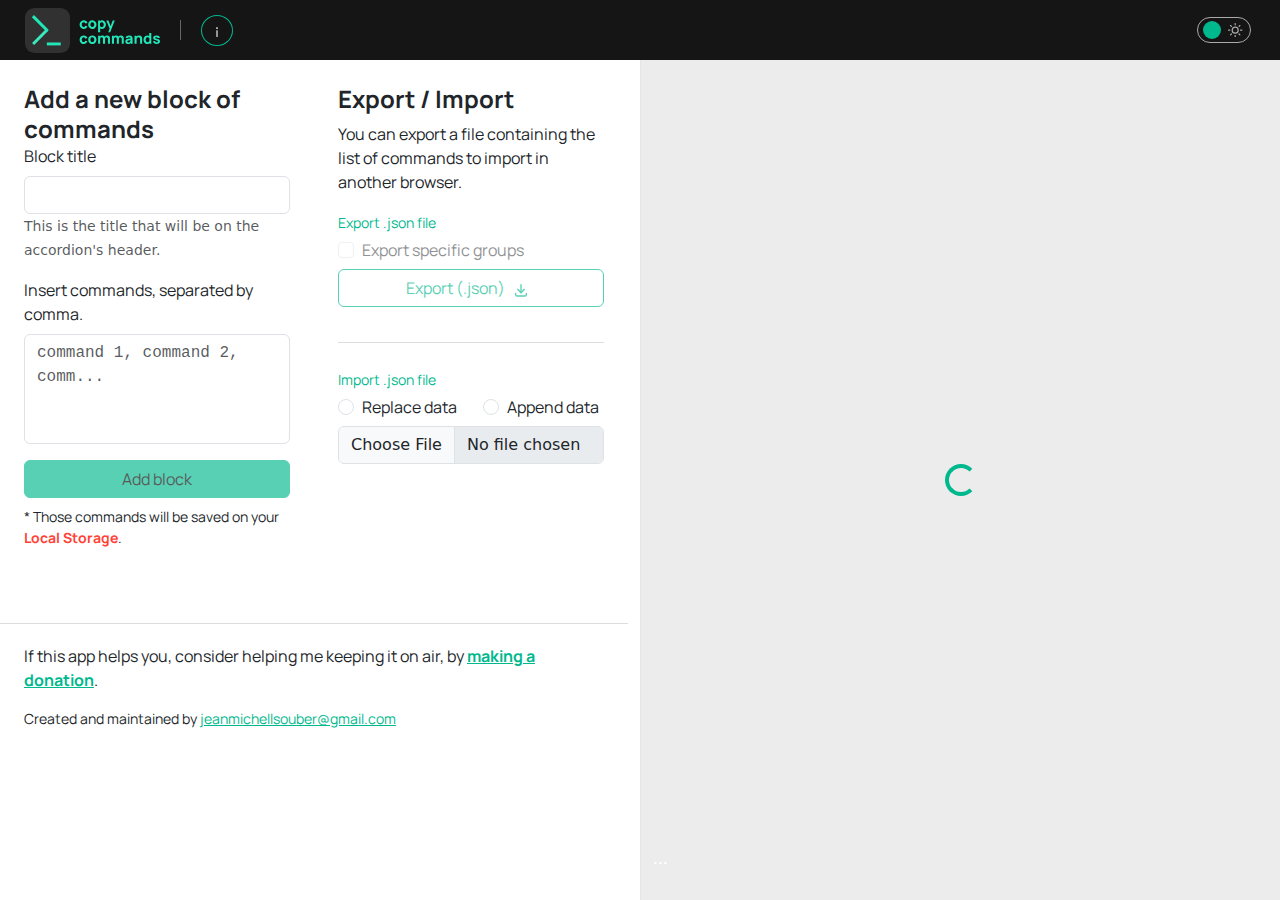
==== commit e5006d2f: "updating versions of dependencies" ====
--- a/index.html
+++ b/index.html
@@ -1 +1 @@
-<!doctype html><html lang="en"><head><meta charset="utf-8"/><link rel="icon" href="/favicon.ico"/><meta name="viewport" content="width=device-width,initial-scale=1"/><meta name="theme-color" content="#000000"/><meta name="description" content="Free online tool to copy and paste commands easily"/><link rel="manifest" href="/manifest.json"/><title>Copy Commands - Copy & Paste</title><script defer="defer" src="/static/js/main.8d3c7dbe.js"></script><link href="/static/css/main.502ab424.css" rel="stylesheet"></head><body><noscript>You need to enable JavaScript to run this app.</noscript><div id="root"></div></body></html>+<!doctype html><html lang="en"><head><meta charset="utf-8"/><link rel="icon" href="/favicon.ico"/><meta name="viewport" content="width=device-width,initial-scale=1"/><meta name="theme-color" content="#000000"/><meta name="description" content="Free online tool to copy and paste commands easily"/><link rel="manifest" href="/manifest.json"/><title>Copy Commands - Copy & Paste</title><script defer="defer" src="/static/js/main.62f54ec7.js"></script><link href="/static/css/main.8a94aa54.css" rel="stylesheet"></head><body><noscript>You need to enable JavaScript to run this app.</noscript><div id="root"></div></body></html>--- a/static/css/main.8a94aa54.css
+++ b/static/css/main.8a94aa54.css
@@ -0,0 +1,6 @@
+@import url(https://fonts.googleapis.com/css2?family=Manrope:wght@300;400;700;800&display=swap);.bg-primary.yellow_bg{background:#333!important;color:#fff!important}/*!
+ * Bootstrap  v5.3.3 (https://getbootstrap.com/)
+ * Copyright 2011-2024 The Bootstrap Authors
+ * Licensed under MIT (https://github.com/twbs/bootstrap/blob/main/LICENSE)
+ */:root,[data-bs-theme=light]{--bs-blue:#0d6efd;--bs-indigo:#6610f2;--bs-purple:#6f42c1;--bs-pink:#d63384;--bs-red:#dc3545;--bs-orange:#fd7e14;--bs-yellow:#ffc107;--bs-green:#00b88d;--bs-teal:#20c997;--bs-cyan:#0dcaf0;--bs-black:#000;--bs-white:#fff;--bs-gray:#6c757d;--bs-gray-dark:#343a40;--bs-gray-100:#f8f9fa;--bs-gray-200:#e9ecef;--bs-gray-300:#dee2e6;--bs-gray-400:#ced4da;--bs-gray-500:#adb5bd;--bs-gray-600:#6c757d;--bs-gray-700:#495057;--bs-gray-800:#343a40;--bs-gray-900:#212529;--bs-light:#f5f5f5;--bs-primary:#00b88d;--bs-danger:#ff4136;--bs-light-rgb:245,245,245;--bs-primary-rgb:0,184,141;--bs-danger-rgb:255,65,54;--bs-primary-text-emphasis:#052c65;--bs-secondary-text-emphasis:#2b2f32;--bs-success-text-emphasis:#004a38;--bs-info-text-emphasis:#055160;--bs-warning-text-emphasis:#664d03;--bs-danger-text-emphasis:#58151c;--bs-light-text-emphasis:#495057;--bs-dark-text-emphasis:#495057;--bs-primary-bg-subtle:#cfe2ff;--bs-secondary-bg-subtle:#e2e3e5;--bs-success-bg-subtle:#ccf1e8;--bs-info-bg-subtle:#cff4fc;--bs-warning-bg-subtle:#fff3cd;--bs-danger-bg-subtle:#f8d7da;--bs-light-bg-subtle:#fcfcfd;--bs-dark-bg-subtle:#ced4da;--bs-primary-border-subtle:#9ec5fe;--bs-secondary-border-subtle:#c4c8cb;--bs-success-border-subtle:#99e3d1;--bs-info-border-subtle:#9eeaf9;--bs-warning-border-subtle:#ffe69c;--bs-danger-border-subtle:#f1aeb5;--bs-light-border-subtle:#e9ecef;--bs-dark-border-subtle:#adb5bd;--bs-white-rgb:255,255,255;--bs-black-rgb:0,0,0;--bs-font-sans-serif:system-ui,-apple-system,"Segoe UI",Roboto,"Helvetica Neue","Noto Sans","Liberation Sans",Arial,sans-serif,"Apple Color Emoji","Segoe UI Emoji","Segoe UI Symbol","Noto Color Emoji";--bs-font-monospace:SFMono-Regular,Menlo,Monaco,Consolas,"Liberation Mono","Courier New",monospace;--bs-gradient:linear-gradient(180deg,hsla(0,0%,100%,.15),hsla(0,0%,100%,0));--bs-body-font-family:var(--bs-font-sans-serif);--bs-body-font-size:1rem;--bs-body-font-weight:400;--bs-body-line-height:1.5;--bs-body-color:#212529;--bs-body-color-rgb:33,37,41;--bs-body-bg:#fff;--bs-body-bg-rgb:255,255,255;--bs-emphasis-color:#000;--bs-emphasis-color-rgb:0,0,0;--bs-secondary-color:rgba(33,37,41,.75);--bs-secondary-color-rgb:33,37,41;--bs-secondary-bg:#e9ecef;--bs-secondary-bg-rgb:233,236,239;--bs-tertiary-color:rgba(33,37,41,.5);--bs-tertiary-color-rgb:33,37,41;--bs-tertiary-bg:#f8f9fa;--bs-tertiary-bg-rgb:248,249,250;--bs-heading-color:inherit;--bs-link-color:#0d6efd;--bs-link-color-rgb:13,110,253;--bs-link-decoration:underline;--bs-link-hover-color:#0a58ca;--bs-link-hover-color-rgb:10,88,202;--bs-code-color:#d63384;--bs-highlight-color:#212529;--bs-highlight-bg:#fff3cd;--bs-border-width:1px;--bs-border-style:solid;--bs-border-color:#dee2e6;--bs-border-color-translucent:rgba(0,0,0,.175);--bs-border-radius:0.375rem;--bs-border-radius-sm:0.25rem;--bs-border-radius-lg:0.5rem;--bs-border-radius-xl:1rem;--bs-border-radius-xxl:2rem;--bs-border-radius-2xl:var(--bs-border-radius-xxl);--bs-border-radius-pill:50rem;--bs-box-shadow:0 0.5rem 1rem rgba(0,0,0,.15);--bs-box-shadow-sm:0 0.125rem 0.25rem rgba(0,0,0,.075);--bs-box-shadow-lg:0 1rem 3rem rgba(0,0,0,.175);--bs-box-shadow-inset:inset 0 1px 2px rgba(0,0,0,.075);--bs-focus-ring-width:0.25rem;--bs-focus-ring-opacity:0.25;--bs-focus-ring-color:rgba(13,110,253,.25);--bs-form-valid-color:#00b88d;--bs-form-valid-border-color:#00b88d;--bs-form-invalid-color:#dc3545;--bs-form-invalid-border-color:#dc3545}[data-bs-theme=dark]{--bs-body-color:#dee2e6;--bs-body-color-rgb:222,226,230;--bs-body-bg:#212529;--bs-body-bg-rgb:33,37,41;--bs-emphasis-color:#fff;--bs-emphasis-color-rgb:255,255,255;--bs-secondary-color:rgba(222,226,230,.75);--bs-secondary-color-rgb:222,226,230;--bs-secondary-bg:#343a40;--bs-secondary-bg-rgb:52,58,64;--bs-tertiary-color:rgba(222,226,230,.5);--bs-tertiary-color-rgb:222,226,230;--bs-tertiary-bg:#2b3035;--bs-tertiary-bg-rgb:43,48,53;--bs-primary-text-emphasis:#6ea8fe;--bs-secondary-text-emphasis:#a7acb1;--bs-success-text-emphasis:#66d4bb;--bs-info-text-emphasis:#6edff6;--bs-warning-text-emphasis:#ffda6a;--bs-danger-text-emphasis:#ea868f;--bs-light-text-emphasis:#f8f9fa;--bs-dark-text-emphasis:#dee2e6;--bs-primary-bg-subtle:#031633;--bs-secondary-bg-subtle:#161719;--bs-success-bg-subtle:#00251c;--bs-info-bg-subtle:#032830;--bs-warning-bg-subtle:#332701;--bs-danger-bg-subtle:#2c0b0e;--bs-light-bg-subtle:#343a40;--bs-dark-bg-subtle:#1a1d20;--bs-primary-border-subtle:#084298;--bs-secondary-border-subtle:#41464b;--bs-success-border-subtle:#006e55;--bs-info-border-subtle:#087990;--bs-warning-border-subtle:#997404;--bs-danger-border-subtle:#842029;--bs-light-border-subtle:#495057;--bs-dark-border-subtle:#343a40;--bs-heading-color:inherit;--bs-link-color:#6ea8fe;--bs-link-hover-color:#8bb9fe;--bs-link-color-rgb:110,168,254;--bs-link-hover-color-rgb:139,185,254;--bs-code-color:#e685b5;--bs-highlight-color:#dee2e6;--bs-highlight-bg:#664d03;--bs-border-color:#495057;--bs-border-color-translucent:hsla(0,0%,100%,.15);--bs-form-valid-color:#66d4bb;--bs-form-valid-border-color:#66d4bb;--bs-form-invalid-color:#ea868f;--bs-form-invalid-border-color:#ea868f;color-scheme:dark}*,:after,:before{box-sizing:border-box}@media(prefers-reduced-motion:no-preference){:root{scroll-behavior:smooth}}body{-webkit-text-size-adjust:100%;-webkit-tap-highlight-color:rgba(0,0,0,0);background-color:#fff;background-color:var(--bs-body-bg);color:#212529;color:var(--bs-body-color);font-family:system-ui,-apple-system,Segoe UI,Roboto,Helvetica Neue,Noto Sans,Liberation Sans,Arial,sans-serif,Apple Color Emoji,Segoe UI Emoji,Segoe UI Symbol,Noto Color Emoji;font-family:var(--bs-body-font-family);font-size:1rem;font-size:var(--bs-body-font-size);font-weight:400;font-weight:var(--bs-body-font-weight);line-height:1.5;line-height:var(--bs-body-line-height);margin:0;text-align:var(--bs-body-text-align)}hr{border:0;border-top:1px solid;border-top:var(--bs-border-width) solid;color:inherit;margin:1rem 0;opacity:.25}.h1,.h2,.h3,.h4,.h5,.h6,h1,h2,h3,h4,h5,h6{color:inherit;color:var(--bs-heading-color);font-weight:500;line-height:1.2;margin-bottom:.5rem;margin-top:0}.h1,h1{font-size:calc(1.375rem + 1.5vw)}@media(min-width:1200px){.h1,h1{font-size:2.5rem}}.h2,h2{font-size:calc(1.325rem + .9vw)}@media(min-width:1200px){.h2,h2{font-size:2rem}}.h3,h3{font-size:calc(1.3rem + .6vw)}@media(min-width:1200px){.h3,h3{font-size:1.75rem}}.h4,h4{font-size:calc(1.275rem + .3vw)}@media(min-width:1200px){.h4,h4{font-size:1.5rem}}.h5,h5{font-size:1.25rem}.h6,h6{font-size:1rem}p{margin-bottom:1rem;margin-top:0}abbr[title]{cursor:help;-webkit-text-decoration:underline dotted;text-decoration:underline dotted;-webkit-text-decoration-skip-ink:none;text-decoration-skip-ink:none}address{font-style:normal;line-height:inherit;margin-bottom:1rem}ol,ul{padding-left:2rem}dl,ol,ul{margin-bottom:1rem;margin-top:0}ol ol,ol ul,ul ol,ul ul{margin-bottom:0}dt{font-weight:700}dd{margin-bottom:.5rem;margin-left:0}blockquote{margin:0 0 1rem}b,strong{font-weight:bolder}.small,small{font-size:.875em}.mark,mark{background-color:#fff3cd;background-color:var(--bs-highlight-bg);color:#212529;color:var(--bs-highlight-color);padding:.1875em}sub,sup{font-size:.75em;line-height:0;position:relative;vertical-align:initial}sub{bottom:-.25em}sup{top:-.5em}a{color:#0d6efd;color:rgba(var(--bs-link-color-rgb),var(--bs-link-opacity,1));text-decoration:underline}a:hover{--bs-link-color-rgb:var(--bs-link-hover-color-rgb)}a:not([href]):not([class]),a:not([href]):not([class]):hover{color:inherit;text-decoration:none}code,kbd,pre,samp{font-family:SFMono-Regular,Menlo,Monaco,Consolas,Liberation Mono,Courier New,monospace;font-family:var(--bs-font-monospace);font-size:1em}pre{display:block;font-size:.875em;margin-bottom:1rem;margin-top:0;overflow:auto}pre code{color:inherit;font-size:inherit;word-break:normal}code{word-wrap:break-word;color:#d63384;color:var(--bs-code-color);font-size:.875em}a>code{color:inherit}kbd{background-color:#212529;background-color:var(--bs-body-color);border-radius:.25rem;color:#fff;color:var(--bs-body-bg);font-size:.875em;padding:.1875rem .375rem}kbd kbd{font-size:1em;padding:0}figure{margin:0 0 1rem}img,svg{vertical-align:middle}table{border-collapse:collapse;caption-side:bottom}caption{color:rgba(33,37,41,.75);color:var(--bs-secondary-color);padding-bottom:.5rem;padding-top:.5rem;text-align:left}th{text-align:inherit;text-align:-webkit-match-parent}tbody,td,tfoot,th,thead,tr{border:0 solid;border-color:inherit}label{display:inline-block}button{border-radius:0}button:focus:not(:focus-visible){outline:0}button,input,optgroup,select,textarea{font-family:inherit;font-size:inherit;line-height:inherit;margin:0}button,select{text-transform:none}[role=button]{cursor:pointer}select{word-wrap:normal}select:disabled{opacity:1}[list]:not([type=date]):not([type=datetime-local]):not([type=month]):not([type=week]):not([type=time])::-webkit-calendar-picker-indicator{display:none!important}[type=button],[type=reset],[type=submit],button{-webkit-appearance:button}[type=button]:not(:disabled),[type=reset]:not(:disabled),[type=submit]:not(:disabled),button:not(:disabled){cursor:pointer}::-moz-focus-inner{border-style:none;padding:0}textarea{resize:vertical}fieldset{border:0;margin:0;min-width:0;padding:0}legend{float:left;font-size:calc(1.275rem + .3vw);line-height:inherit;margin-bottom:.5rem;padding:0;width:100%}@media(min-width:1200px){legend{font-size:1.5rem}}legend+*{clear:left}::-webkit-datetime-edit-day-field,::-webkit-datetime-edit-fields-wrapper,::-webkit-datetime-edit-hour-field,::-webkit-datetime-edit-minute,::-webkit-datetime-edit-month-field,::-webkit-datetime-edit-text,::-webkit-datetime-edit-year-field{padding:0}::-webkit-inner-spin-button{height:auto}[type=search]{-webkit-appearance:textfield;outline-offset:-2px}::-webkit-search-decoration{-webkit-appearance:none}::-webkit-color-swatch-wrapper{padding:0}::-webkit-file-upload-button{-webkit-appearance:button;font:inherit}::file-selector-button{-webkit-appearance:button;font:inherit}output{display:inline-block}iframe{border:0}summary{cursor:pointer;display:list-item}progress{vertical-align:initial}[hidden]{display:none!important}.lead{font-size:1.25rem;font-weight:300}.display-1{font-size:calc(1.625rem + 4.5vw);font-weight:300;line-height:1.2}@media(min-width:1200px){.display-1{font-size:5rem}}.display-2{font-size:calc(1.575rem + 3.9vw);font-weight:300;line-height:1.2}@media(min-width:1200px){.display-2{font-size:4.5rem}}.display-3{font-size:calc(1.525rem + 3.3vw);font-weight:300;line-height:1.2}@media(min-width:1200px){.display-3{font-size:4rem}}.display-4{font-size:calc(1.475rem + 2.7vw);font-weight:300;line-height:1.2}@media(min-width:1200px){.display-4{font-size:3.5rem}}.display-5{font-size:calc(1.425rem + 2.1vw);font-weight:300;line-height:1.2}@media(min-width:1200px){.display-5{font-size:3rem}}.display-6{font-size:calc(1.375rem + 1.5vw);font-weight:300;line-height:1.2}@media(min-width:1200px){.display-6{font-size:2.5rem}}.list-inline,.list-unstyled{list-style:none;padding-left:0}.list-inline-item{display:inline-block}.list-inline-item:not(:last-child){margin-right:.5rem}.initialism{font-size:.875em;text-transform:uppercase}.blockquote{font-size:1.25rem;margin-bottom:1rem}.blockquote>:last-child{margin-bottom:0}.blockquote-footer{color:#6c757d;font-size:.875em;margin-bottom:1rem;margin-top:-1rem}.blockquote-footer:before{content:"— "}.img-fluid,.img-thumbnail{height:auto;max-width:100%}.img-thumbnail{background-color:#fff;background-color:var(--bs-body-bg);border:1px solid #dee2e6;border:var(--bs-border-width) solid var(--bs-border-color);border-radius:.375rem;border-radius:var(--bs-border-radius);padding:.25rem}.figure{display:inline-block}.figure-img{line-height:1;margin-bottom:.5rem}.figure-caption{color:rgba(33,37,41,.75);color:var(--bs-secondary-color);font-size:.875em}.container,.container-fluid,.container-lg,.container-md,.container-sm,.container-xl,.container-xxl{--bs-gutter-x:1.5rem;--bs-gutter-y:0;margin-left:auto;margin-right:auto;padding-left:calc(var(--bs-gutter-x)*.5);padding-right:calc(var(--bs-gutter-x)*.5);width:100%}@media(min-width:576px){.container,.container-sm{max-width:540px}}@media(min-width:768px){.container,.container-md,.container-sm{max-width:720px}}@media(min-width:992px){.container,.container-lg,.container-md,.container-sm{max-width:960px}}@media(min-width:1200px){.container,.container-lg,.container-md,.container-sm,.container-xl{max-width:1140px}}@media(min-width:1400px){.container,.container-lg,.container-md,.container-sm,.container-xl,.container-xxl{max-width:1320px}}:root{--bs-breakpoint-xs:0;--bs-breakpoint-sm:576px;--bs-breakpoint-md:768px;--bs-breakpoint-lg:992px;--bs-breakpoint-xl:1200px;--bs-breakpoint-xxl:1400px}.row{--bs-gutter-x:1.5rem;--bs-gutter-y:0;display:flex;flex-wrap:wrap;margin-left:calc(var(--bs-gutter-x)*-.5);margin-right:calc(var(--bs-gutter-x)*-.5);margin-top:calc(var(--bs-gutter-y)*-1)}.row>*{flex-shrink:0;margin-top:var(--bs-gutter-y);max-width:100%;padding-left:calc(var(--bs-gutter-x)*.5);padding-right:calc(var(--bs-gutter-x)*.5);width:100%}.col{flex:1 0}.row-cols-auto>*{flex:0 0 auto;width:auto}.row-cols-1>*{flex:0 0 auto;width:100%}.row-cols-2>*{flex:0 0 auto;width:50%}.row-cols-3>*{flex:0 0 auto;width:33.33333333%}.row-cols-4>*{flex:0 0 auto;width:25%}.row-cols-5>*{flex:0 0 auto;width:20%}.row-cols-6>*{flex:0 0 auto;width:16.66666667%}.col-auto{flex:0 0 auto;width:auto}.col-1{flex:0 0 auto;width:8.33333333%}.col-2{flex:0 0 auto;width:16.66666667%}.col-3{flex:0 0 auto;width:25%}.col-4{flex:0 0 auto;width:33.33333333%}.col-5{flex:0 0 auto;width:41.66666667%}.col-6{flex:0 0 auto;width:50%}.col-7{flex:0 0 auto;width:58.33333333%}.col-8{flex:0 0 auto;width:66.66666667%}.col-9{flex:0 0 auto;width:75%}.col-10{flex:0 0 auto;width:83.33333333%}.col-11{flex:0 0 auto;width:91.66666667%}.col-12{flex:0 0 auto;width:100%}.offset-1{margin-left:8.33333333%}.offset-2{margin-left:16.66666667%}.offset-3{margin-left:25%}.offset-4{margin-left:33.33333333%}.offset-5{margin-left:41.66666667%}.offset-6{margin-left:50%}.offset-7{margin-left:58.33333333%}.offset-8{margin-left:66.66666667%}.offset-9{margin-left:75%}.offset-10{margin-left:83.33333333%}.offset-11{margin-left:91.66666667%}.g-0,.gx-0{--bs-gutter-x:0}.g-0,.gy-0{--bs-gutter-y:0}.g-1,.gx-1{--bs-gutter-x:0.25rem}.g-1,.gy-1{--bs-gutter-y:0.25rem}.g-2,.gx-2{--bs-gutter-x:0.5rem}.g-2,.gy-2{--bs-gutter-y:0.5rem}.g-3,.gx-3{--bs-gutter-x:1rem}.g-3,.gy-3{--bs-gutter-y:1rem}.g-4,.gx-4{--bs-gutter-x:1.5rem}.g-4,.gy-4{--bs-gutter-y:1.5rem}.g-5,.gx-5{--bs-gutter-x:3rem}.g-5,.gy-5{--bs-gutter-y:3rem}@media(min-width:576px){.col-sm{flex:1 0}.row-cols-sm-auto>*{flex:0 0 auto;width:auto}.row-cols-sm-1>*{flex:0 0 auto;width:100%}.row-cols-sm-2>*{flex:0 0 auto;width:50%}.row-cols-sm-3>*{flex:0 0 auto;width:33.33333333%}.row-cols-sm-4>*{flex:0 0 auto;width:25%}.row-cols-sm-5>*{flex:0 0 auto;width:20%}.row-cols-sm-6>*{flex:0 0 auto;width:16.66666667%}.col-sm-auto{flex:0 0 auto;width:auto}.col-sm-1{flex:0 0 auto;width:8.33333333%}.col-sm-2{flex:0 0 auto;width:16.66666667%}.col-sm-3{flex:0 0 auto;width:25%}.col-sm-4{flex:0 0 auto;width:33.33333333%}.col-sm-5{flex:0 0 auto;width:41.66666667%}.col-sm-6{flex:0 0 auto;width:50%}.col-sm-7{flex:0 0 auto;width:58.33333333%}.col-sm-8{flex:0 0 auto;width:66.66666667%}.col-sm-9{flex:0 0 auto;width:75%}.col-sm-10{flex:0 0 auto;width:83.33333333%}.col-sm-11{flex:0 0 auto;width:91.66666667%}.col-sm-12{flex:0 0 auto;width:100%}.offset-sm-0{margin-left:0}.offset-sm-1{margin-left:8.33333333%}.offset-sm-2{margin-left:16.66666667%}.offset-sm-3{margin-left:25%}.offset-sm-4{margin-left:33.33333333%}.offset-sm-5{margin-left:41.66666667%}.offset-sm-6{margin-left:50%}.offset-sm-7{margin-left:58.33333333%}.offset-sm-8{margin-left:66.66666667%}.offset-sm-9{margin-left:75%}.offset-sm-10{margin-left:83.33333333%}.offset-sm-11{margin-left:91.66666667%}.g-sm-0,.gx-sm-0{--bs-gutter-x:0}.g-sm-0,.gy-sm-0{--bs-gutter-y:0}.g-sm-1,.gx-sm-1{--bs-gutter-x:0.25rem}.g-sm-1,.gy-sm-1{--bs-gutter-y:0.25rem}.g-sm-2,.gx-sm-2{--bs-gutter-x:0.5rem}.g-sm-2,.gy-sm-2{--bs-gutter-y:0.5rem}.g-sm-3,.gx-sm-3{--bs-gutter-x:1rem}.g-sm-3,.gy-sm-3{--bs-gutter-y:1rem}.g-sm-4,.gx-sm-4{--bs-gutter-x:1.5rem}.g-sm-4,.gy-sm-4{--bs-gutter-y:1.5rem}.g-sm-5,.gx-sm-5{--bs-gutter-x:3rem}.g-sm-5,.gy-sm-5{--bs-gutter-y:3rem}}@media(min-width:768px){.col-md{flex:1 0}.row-cols-md-auto>*{flex:0 0 auto;width:auto}.row-cols-md-1>*{flex:0 0 auto;width:100%}.row-cols-md-2>*{flex:0 0 auto;width:50%}.row-cols-md-3>*{flex:0 0 auto;width:33.33333333%}.row-cols-md-4>*{flex:0 0 auto;width:25%}.row-cols-md-5>*{flex:0 0 auto;width:20%}.row-cols-md-6>*{flex:0 0 auto;width:16.66666667%}.col-md-auto{flex:0 0 auto;width:auto}.col-md-1{flex:0 0 auto;width:8.33333333%}.col-md-2{flex:0 0 auto;width:16.66666667%}.col-md-3{flex:0 0 auto;width:25%}.col-md-4{flex:0 0 auto;width:33.33333333%}.col-md-5{flex:0 0 auto;width:41.66666667%}.col-md-6{flex:0 0 auto;width:50%}.col-md-7{flex:0 0 auto;width:58.33333333%}.col-md-8{flex:0 0 auto;width:66.66666667%}.col-md-9{flex:0 0 auto;width:75%}.col-md-10{flex:0 0 auto;width:83.33333333%}.col-md-11{flex:0 0 auto;width:91.66666667%}.col-md-12{flex:0 0 auto;width:100%}.offset-md-0{margin-left:0}.offset-md-1{margin-left:8.33333333%}.offset-md-2{margin-left:16.66666667%}.offset-md-3{margin-left:25%}.offset-md-4{margin-left:33.33333333%}.offset-md-5{margin-left:41.66666667%}.offset-md-6{margin-left:50%}.offset-md-7{margin-left:58.33333333%}.offset-md-8{margin-left:66.66666667%}.offset-md-9{margin-left:75%}.offset-md-10{margin-left:83.33333333%}.offset-md-11{margin-left:91.66666667%}.g-md-0,.gx-md-0{--bs-gutter-x:0}.g-md-0,.gy-md-0{--bs-gutter-y:0}.g-md-1,.gx-md-1{--bs-gutter-x:0.25rem}.g-md-1,.gy-md-1{--bs-gutter-y:0.25rem}.g-md-2,.gx-md-2{--bs-gutter-x:0.5rem}.g-md-2,.gy-md-2{--bs-gutter-y:0.5rem}.g-md-3,.gx-md-3{--bs-gutter-x:1rem}.g-md-3,.gy-md-3{--bs-gutter-y:1rem}.g-md-4,.gx-md-4{--bs-gutter-x:1.5rem}.g-md-4,.gy-md-4{--bs-gutter-y:1.5rem}.g-md-5,.gx-md-5{--bs-gutter-x:3rem}.g-md-5,.gy-md-5{--bs-gutter-y:3rem}}@media(min-width:992px){.col-lg{flex:1 0}.row-cols-lg-auto>*{flex:0 0 auto;width:auto}.row-cols-lg-1>*{flex:0 0 auto;width:100%}.row-cols-lg-2>*{flex:0 0 auto;width:50%}.row-cols-lg-3>*{flex:0 0 auto;width:33.33333333%}.row-cols-lg-4>*{flex:0 0 auto;width:25%}.row-cols-lg-5>*{flex:0 0 auto;width:20%}.row-cols-lg-6>*{flex:0 0 auto;width:16.66666667%}.col-lg-auto{flex:0 0 auto;width:auto}.col-lg-1{flex:0 0 auto;width:8.33333333%}.col-lg-2{flex:0 0 auto;width:16.66666667%}.col-lg-3{flex:0 0 auto;width:25%}.col-lg-4{flex:0 0 auto;width:33.33333333%}.col-lg-5{flex:0 0 auto;width:41.66666667%}.col-lg-6{flex:0 0 auto;width:50%}.col-lg-7{flex:0 0 auto;width:58.33333333%}.col-lg-8{flex:0 0 auto;width:66.66666667%}.col-lg-9{flex:0 0 auto;width:75%}.col-lg-10{flex:0 0 auto;width:83.33333333%}.col-lg-11{flex:0 0 auto;width:91.66666667%}.col-lg-12{flex:0 0 auto;width:100%}.offset-lg-0{margin-left:0}.offset-lg-1{margin-left:8.33333333%}.offset-lg-2{margin-left:16.66666667%}.offset-lg-3{margin-left:25%}.offset-lg-4{margin-left:33.33333333%}.offset-lg-5{margin-left:41.66666667%}.offset-lg-6{margin-left:50%}.offset-lg-7{margin-left:58.33333333%}.offset-lg-8{margin-left:66.66666667%}.offset-lg-9{margin-left:75%}.offset-lg-10{margin-left:83.33333333%}.offset-lg-11{margin-left:91.66666667%}.g-lg-0,.gx-lg-0{--bs-gutter-x:0}.g-lg-0,.gy-lg-0{--bs-gutter-y:0}.g-lg-1,.gx-lg-1{--bs-gutter-x:0.25rem}.g-lg-1,.gy-lg-1{--bs-gutter-y:0.25rem}.g-lg-2,.gx-lg-2{--bs-gutter-x:0.5rem}.g-lg-2,.gy-lg-2{--bs-gutter-y:0.5rem}.g-lg-3,.gx-lg-3{--bs-gutter-x:1rem}.g-lg-3,.gy-lg-3{--bs-gutter-y:1rem}.g-lg-4,.gx-lg-4{--bs-gutter-x:1.5rem}.g-lg-4,.gy-lg-4{--bs-gutter-y:1.5rem}.g-lg-5,.gx-lg-5{--bs-gutter-x:3rem}.g-lg-5,.gy-lg-5{--bs-gutter-y:3rem}}@media(min-width:1200px){.col-xl{flex:1 0}.row-cols-xl-auto>*{flex:0 0 auto;width:auto}.row-cols-xl-1>*{flex:0 0 auto;width:100%}.row-cols-xl-2>*{flex:0 0 auto;width:50%}.row-cols-xl-3>*{flex:0 0 auto;width:33.33333333%}.row-cols-xl-4>*{flex:0 0 auto;width:25%}.row-cols-xl-5>*{flex:0 0 auto;width:20%}.row-cols-xl-6>*{flex:0 0 auto;width:16.66666667%}.col-xl-auto{flex:0 0 auto;width:auto}.col-xl-1{flex:0 0 auto;width:8.33333333%}.col-xl-2{flex:0 0 auto;width:16.66666667%}.col-xl-3{flex:0 0 auto;width:25%}.col-xl-4{flex:0 0 auto;width:33.33333333%}.col-xl-5{flex:0 0 auto;width:41.66666667%}.col-xl-6{flex:0 0 auto;width:50%}.col-xl-7{flex:0 0 auto;width:58.33333333%}.col-xl-8{flex:0 0 auto;width:66.66666667%}.col-xl-9{flex:0 0 auto;width:75%}.col-xl-10{flex:0 0 auto;width:83.33333333%}.col-xl-11{flex:0 0 auto;width:91.66666667%}.col-xl-12{flex:0 0 auto;width:100%}.offset-xl-0{margin-left:0}.offset-xl-1{margin-left:8.33333333%}.offset-xl-2{margin-left:16.66666667%}.offset-xl-3{margin-left:25%}.offset-xl-4{margin-left:33.33333333%}.offset-xl-5{margin-left:41.66666667%}.offset-xl-6{margin-left:50%}.offset-xl-7{margin-left:58.33333333%}.offset-xl-8{margin-left:66.66666667%}.offset-xl-9{margin-left:75%}.offset-xl-10{margin-left:83.33333333%}.offset-xl-11{margin-left:91.66666667%}.g-xl-0,.gx-xl-0{--bs-gutter-x:0}.g-xl-0,.gy-xl-0{--bs-gutter-y:0}.g-xl-1,.gx-xl-1{--bs-gutter-x:0.25rem}.g-xl-1,.gy-xl-1{--bs-gutter-y:0.25rem}.g-xl-2,.gx-xl-2{--bs-gutter-x:0.5rem}.g-xl-2,.gy-xl-2{--bs-gutter-y:0.5rem}.g-xl-3,.gx-xl-3{--bs-gutter-x:1rem}.g-xl-3,.gy-xl-3{--bs-gutter-y:1rem}.g-xl-4,.gx-xl-4{--bs-gutter-x:1.5rem}.g-xl-4,.gy-xl-4{--bs-gutter-y:1.5rem}.g-xl-5,.gx-xl-5{--bs-gutter-x:3rem}.g-xl-5,.gy-xl-5{--bs-gutter-y:3rem}}@media(min-width:1400px){.col-xxl{flex:1 0}.row-cols-xxl-auto>*{flex:0 0 auto;width:auto}.row-cols-xxl-1>*{flex:0 0 auto;width:100%}.row-cols-xxl-2>*{flex:0 0 auto;width:50%}.row-cols-xxl-3>*{flex:0 0 auto;width:33.33333333%}.row-cols-xxl-4>*{flex:0 0 auto;width:25%}.row-cols-xxl-5>*{flex:0 0 auto;width:20%}.row-cols-xxl-6>*{flex:0 0 auto;width:16.66666667%}.col-xxl-auto{flex:0 0 auto;width:auto}.col-xxl-1{flex:0 0 auto;width:8.33333333%}.col-xxl-2{flex:0 0 auto;width:16.66666667%}.col-xxl-3{flex:0 0 auto;width:25%}.col-xxl-4{flex:0 0 auto;width:33.33333333%}.col-xxl-5{flex:0 0 auto;width:41.66666667%}.col-xxl-6{flex:0 0 auto;width:50%}.col-xxl-7{flex:0 0 auto;width:58.33333333%}.col-xxl-8{flex:0 0 auto;width:66.66666667%}.col-xxl-9{flex:0 0 auto;width:75%}.col-xxl-10{flex:0 0 auto;width:83.33333333%}.col-xxl-11{flex:0 0 auto;width:91.66666667%}.col-xxl-12{flex:0 0 auto;width:100%}.offset-xxl-0{margin-left:0}.offset-xxl-1{margin-left:8.33333333%}.offset-xxl-2{margin-left:16.66666667%}.offset-xxl-3{margin-left:25%}.offset-xxl-4{margin-left:33.33333333%}.offset-xxl-5{margin-left:41.66666667%}.offset-xxl-6{margin-left:50%}.offset-xxl-7{margin-left:58.33333333%}.offset-xxl-8{margin-left:66.66666667%}.offset-xxl-9{margin-left:75%}.offset-xxl-10{margin-left:83.33333333%}.offset-xxl-11{margin-left:91.66666667%}.g-xxl-0,.gx-xxl-0{--bs-gutter-x:0}.g-xxl-0,.gy-xxl-0{--bs-gutter-y:0}.g-xxl-1,.gx-xxl-1{--bs-gutter-x:0.25rem}.g-xxl-1,.gy-xxl-1{--bs-gutter-y:0.25rem}.g-xxl-2,.gx-xxl-2{--bs-gutter-x:0.5rem}.g-xxl-2,.gy-xxl-2{--bs-gutter-y:0.5rem}.g-xxl-3,.gx-xxl-3{--bs-gutter-x:1rem}.g-xxl-3,.gy-xxl-3{--bs-gutter-y:1rem}.g-xxl-4,.gx-xxl-4{--bs-gutter-x:1.5rem}.g-xxl-4,.gy-xxl-4{--bs-gutter-y:1.5rem}.g-xxl-5,.gx-xxl-5{--bs-gutter-x:3rem}.g-xxl-5,.gy-xxl-5{--bs-gutter-y:3rem}}.table{--bs-table-color-type:initial;--bs-table-bg-type:initial;--bs-table-color-state:initial;--bs-table-bg-state:initial;--bs-table-color:var(--bs-emphasis-color);--bs-table-bg:var(--bs-body-bg);--bs-table-border-color:var(--bs-border-color);--bs-table-accent-bg:transparent;--bs-table-striped-color:var(--bs-emphasis-color);--bs-table-striped-bg:rgba(var(--bs-emphasis-color-rgb),0.05);--bs-table-active-color:var(--bs-emphasis-color);--bs-table-active-bg:rgba(var(--bs-emphasis-color-rgb),0.1);--bs-table-hover-color:var(--bs-emphasis-color);--bs-table-hover-bg:rgba(var(--bs-emphasis-color-rgb),0.075);border-color:var(--bs-table-border-color);margin-bottom:1rem;vertical-align:top;width:100%}.table>:not(caption)>*>*{background-color:var(--bs-table-bg);border-bottom-width:1px;border-bottom-width:var(--bs-border-width);box-shadow:inset 0 0 0 9999px var(--bs-table-accent-bg);box-shadow:inset 0 0 0 9999px var(--bs-table-bg-state,var(--bs-table-bg-type,var(--bs-table-accent-bg)));color:var(--bs-table-color);color:var(--bs-table-color-state,var(--bs-table-color-type,var(--bs-table-color)));padding:.5rem}.table>tbody{vertical-align:inherit}.table>thead{vertical-align:bottom}.table-group-divider{border-top:2px solid;border-top:calc(var(--bs-border-width)*2) solid}.caption-top{caption-side:top}.table-sm>:not(caption)>*>*{padding:.25rem}.table-bordered>:not(caption)>*{border-width:1px 0;border-width:var(--bs-border-width) 0}.table-bordered>:not(caption)>*>*{border-width:0 1px;border-width:0 var(--bs-border-width)}.table-borderless>:not(caption)>*>*{border-bottom-width:0}.table-borderless>:not(:first-child){border-top-width:0}.table-striped-columns>:not(caption)>tr>:nth-child(2n),.table-striped>tbody>tr:nth-of-type(odd)>*{--bs-table-color-type:var(--bs-table-striped-color);--bs-table-bg-type:var(--bs-table-striped-bg)}.table-active{--bs-table-color-state:var(--bs-table-active-color);--bs-table-bg-state:var(--bs-table-active-bg)}.table-hover>tbody>tr:hover>*{--bs-table-color-state:var(--bs-table-hover-color);--bs-table-bg-state:var(--bs-table-hover-bg)}.table-primary{--bs-table-color:#000;--bs-table-bg:#cfe2ff;--bs-table-border-color:#a5b5cc;--bs-table-striped-bg:#c4d7f2;--bs-table-striped-color:#000;--bs-table-active-bg:#bacbe5;--bs-table-active-color:#000;--bs-table-hover-bg:#bfd1ec;--bs-table-hover-color:#000}.table-primary,.table-secondary{border-color:var(--bs-table-border-color);color:var(--bs-table-color)}.table-secondary{--bs-table-color:#000;--bs-table-bg:#e2e3e5;--bs-table-border-color:#b4b6b7;--bs-table-striped-bg:#d6d8da;--bs-table-striped-color:#000;--bs-table-active-bg:#cbcdce;--bs-table-active-color:#000;--bs-table-hover-bg:#d1d2d4;--bs-table-hover-color:#000}.table-success{--bs-table-color:#000;--bs-table-bg:#ccf1e8;--bs-table-border-color:#a3c1ba;--bs-table-striped-bg:#c2e5dd;--bs-table-striped-color:#000;--bs-table-active-bg:#b8d9d1;--bs-table-active-color:#000;--bs-table-hover-bg:#bddfd7;--bs-table-hover-color:#000}.table-info,.table-success{border-color:var(--bs-table-border-color);color:var(--bs-table-color)}.table-info{--bs-table-color:#000;--bs-table-bg:#cff4fc;--bs-table-border-color:#a5c4ca;--bs-table-striped-bg:#c4e8ef;--bs-table-striped-color:#000;--bs-table-active-bg:#badce3;--bs-table-active-color:#000;--bs-table-hover-bg:#bfe2e9;--bs-table-hover-color:#000}.table-warning{--bs-table-color:#000;--bs-table-bg:#fff3cd;--bs-table-border-color:#ccc2a4;--bs-table-striped-bg:#f2e6c3;--bs-table-striped-color:#000;--bs-table-active-bg:#e6dab9;--bs-table-active-color:#000;--bs-table-hover-bg:#ece0be;--bs-table-hover-color:#000}.table-danger,.table-warning{border-color:var(--bs-table-border-color);color:var(--bs-table-color)}.table-danger{--bs-table-color:#000;--bs-table-bg:#f8d7da;--bs-table-border-color:#c6acae;--bs-table-striped-bg:#eccccf;--bs-table-striped-color:#000;--bs-table-active-bg:#dfc1c4;--bs-table-active-color:#000;--bs-table-hover-bg:#e5c7c9;--bs-table-hover-color:#000}.table-light{--bs-table-color:#000;--bs-table-bg:#f8f9fa;--bs-table-border-color:#c6c7c8;--bs-table-striped-bg:#ecedee;--bs-table-striped-color:#000;--bs-table-active-bg:#dfe0e1;--bs-table-active-color:#000;--bs-table-hover-bg:#e5e6e7;--bs-table-hover-color:#000}.table-dark,.table-light{border-color:var(--bs-table-border-color);color:var(--bs-table-color)}.table-dark{--bs-table-color:#fff;--bs-table-bg:#212529;--bs-table-border-color:#4d5154;--bs-table-striped-bg:#2c3034;--bs-table-striped-color:#fff;--bs-table-active-bg:#373b3e;--bs-table-active-color:#fff;--bs-table-hover-bg:#323539;--bs-table-hover-color:#fff}.table-responsive{-webkit-overflow-scrolling:touch;overflow-x:auto}@media(max-width:575.98px){.table-responsive-sm{-webkit-overflow-scrolling:touch;overflow-x:auto}}@media(max-width:767.98px){.table-responsive-md{-webkit-overflow-scrolling:touch;overflow-x:auto}}@media(max-width:991.98px){.table-responsive-lg{-webkit-overflow-scrolling:touch;overflow-x:auto}}@media(max-width:1199.98px){.table-responsive-xl{-webkit-overflow-scrolling:touch;overflow-x:auto}}@media(max-width:1399.98px){.table-responsive-xxl{-webkit-overflow-scrolling:touch;overflow-x:auto}}.form-label{margin-bottom:.5rem}.col-form-label{font-size:inherit;line-height:1.5;margin-bottom:0;padding-bottom:calc(.375rem + 1px);padding-bottom:calc(.375rem + var(--bs-border-width));padding-top:calc(.375rem + 1px);padding-top:calc(.375rem + var(--bs-border-width))}.col-form-label-lg{font-size:1.25rem;padding-bottom:calc(.5rem + 1px);padding-bottom:calc(.5rem + var(--bs-border-width));padding-top:calc(.5rem + 1px);padding-top:calc(.5rem + var(--bs-border-width))}.col-form-label-sm{font-size:.875rem;padding-bottom:calc(.25rem + 1px);padding-bottom:calc(.25rem + var(--bs-border-width));padding-top:calc(.25rem + 1px);padding-top:calc(.25rem + var(--bs-border-width))}.form-text{color:rgba(33,37,41,.75);color:var(--bs-secondary-color);font-size:.875em;margin-top:.25rem}.form-control{-webkit-appearance:none;appearance:none;background-clip:padding-box;background-color:#fff;background-color:var(--bs-body-bg);border:1px solid #dee2e6;border:var(--bs-border-width) solid var(--bs-border-color);border-radius:.375rem;border-radius:var(--bs-border-radius);color:#212529;color:var(--bs-body-color);display:block;font-size:1rem;font-weight:400;line-height:1.5;padding:.375rem .75rem;transition:border-color .15s ease-in-out,box-shadow .15s ease-in-out;width:100%}@media(prefers-reduced-motion:reduce){.form-control{transition:none}}.form-control[type=file]{overflow:hidden}.form-control[type=file]:not(:disabled):not([readonly]){cursor:pointer}.form-control:focus{background-color:#fff;background-color:var(--bs-body-bg);border-color:#86b7fe;box-shadow:0 0 0 .25rem rgba(13,110,253,.25);color:#212529;color:var(--bs-body-color);outline:0}.form-control::-webkit-date-and-time-value{height:1.5em;margin:0;min-width:85px}.form-control::-webkit-datetime-edit{display:block;padding:0}.form-control::-webkit-input-placeholder{color:rgba(33,37,41,.75);color:var(--bs-secondary-color);opacity:1}.form-control::placeholder{color:rgba(33,37,41,.75);color:var(--bs-secondary-color);opacity:1}.form-control:disabled{background-color:#e9ecef;background-color:var(--bs-secondary-bg);opacity:1}.form-control::-webkit-file-upload-button{-webkit-margin-end:.75rem;background-color:#f8f9fa;background-color:var(--bs-tertiary-bg);border:0 solid;border-color:inherit;border-inline-end-width:1px;border-inline-end-width:var(--bs-border-width);border-radius:0;color:#212529;color:var(--bs-body-color);margin:-.375rem -.75rem;margin-inline-end:.75rem;padding:.375rem .75rem;pointer-events:none;-webkit-transition:color .15s ease-in-out,background-color .15s ease-in-out,border-color .15s ease-in-out,box-shadow .15s ease-in-out;transition:color .15s ease-in-out,background-color .15s ease-in-out,border-color .15s ease-in-out,box-shadow .15s ease-in-out}.form-control::file-selector-button{-webkit-margin-end:.75rem;background-color:#f8f9fa;background-color:var(--bs-tertiary-bg);border:0 solid;border-color:inherit;border-inline-end-width:1px;border-inline-end-width:var(--bs-border-width);border-radius:0;color:#212529;color:var(--bs-body-color);margin:-.375rem -.75rem;margin-inline-end:.75rem;padding:.375rem .75rem;pointer-events:none;transition:color .15s ease-in-out,background-color .15s ease-in-out,border-color .15s ease-in-out,box-shadow .15s ease-in-out}@media(prefers-reduced-motion:reduce){.form-control::-webkit-file-upload-button{-webkit-transition:none;transition:none}.form-control::file-selector-button{transition:none}}.form-control:hover:not(:disabled):not([readonly])::-webkit-file-upload-button{background-color:#e9ecef;background-color:var(--bs-secondary-bg)}.form-control:hover:not(:disabled):not([readonly])::file-selector-button{background-color:#e9ecef;background-color:var(--bs-secondary-bg)}.form-control-plaintext{background-color:transparent;border:solid transparent;border-width:1px 0;border-width:var(--bs-border-width) 0;color:#212529;color:var(--bs-body-color);display:block;line-height:1.5;margin-bottom:0;padding:.375rem 0;width:100%}.form-control-plaintext:focus{outline:0}.form-control-plaintext.form-control-lg,.form-control-plaintext.form-control-sm{padding-left:0;padding-right:0}.form-control-sm{border-radius:.25rem;border-radius:var(--bs-border-radius-sm);font-size:.875rem;min-height:calc(1.5em + .5rem + 2px);min-height:calc(1.5em + .5rem + var(--bs-border-width)*2);padding:.25rem .5rem}.form-control-sm::-webkit-file-upload-button{-webkit-margin-end:.5rem;margin:-.25rem -.5rem;margin-inline-end:.5rem;padding:.25rem .5rem}.form-control-sm::file-selector-button{-webkit-margin-end:.5rem;margin:-.25rem -.5rem;margin-inline-end:.5rem;padding:.25rem .5rem}.form-control-lg{border-radius:.5rem;border-radius:var(--bs-border-radius-lg);font-size:1.25rem;min-height:calc(1.5em + 1rem + 2px);min-height:calc(1.5em + 1rem + var(--bs-border-width)*2);padding:.5rem 1rem}.form-control-lg::-webkit-file-upload-button{-webkit-margin-end:1rem;margin:-.5rem -1rem;margin-inline-end:1rem;padding:.5rem 1rem}.form-control-lg::file-selector-button{-webkit-margin-end:1rem;margin:-.5rem -1rem;margin-inline-end:1rem;padding:.5rem 1rem}textarea.form-control{min-height:calc(1.5em + .75rem + 2px);min-height:calc(1.5em + .75rem + var(--bs-border-width)*2)}textarea.form-control-sm{min-height:calc(1.5em + .5rem + 2px);min-height:calc(1.5em + .5rem + var(--bs-border-width)*2)}textarea.form-control-lg{min-height:calc(1.5em + 1rem + 2px);min-height:calc(1.5em + 1rem + var(--bs-border-width)*2)}.form-control-color{height:calc(1.5em + .75rem + 2px);height:calc(1.5em + .75rem + var(--bs-border-width)*2);padding:.375rem;width:3rem}.form-control-color:not(:disabled):not([readonly]){cursor:pointer}.form-control-color::-moz-color-swatch{border:0!important;border-radius:.375rem;border-radius:var(--bs-border-radius)}.form-control-color::-webkit-color-swatch{border:0!important;border-radius:.375rem;border-radius:var(--bs-border-radius)}.form-control-color.form-control-sm{height:calc(1.5em + .5rem + 2px);height:calc(1.5em + .5rem + var(--bs-border-width)*2)}.form-control-color.form-control-lg{height:calc(1.5em + 1rem + 2px);height:calc(1.5em + 1rem + var(--bs-border-width)*2)}.form-select{--bs-form-select-bg-img:url("data:image/svg+xml;charset=utf-8,%3Csvg xmlns='http://www.w3.org/2000/svg' viewBox='0 0 16 16'%3E%3Cpath fill='none' stroke='%23343a40' stroke-linecap='round' stroke-linejoin='round' stroke-width='2' d='m2 5 6 6 6-6'/%3E%3C/svg%3E");-webkit-appearance:none;appearance:none;background-color:#fff;background-color:var(--bs-body-bg);background-image:var(--bs-form-select-bg-img),none;background-image:var(--bs-form-select-bg-img),var(--bs-form-select-bg-icon,none);background-position:right .75rem center;background-repeat:no-repeat;background-size:16px 12px;border:1px solid #dee2e6;border:var(--bs-border-width) solid var(--bs-border-color);border-radius:.375rem;border-radius:var(--bs-border-radius);color:#212529;color:var(--bs-body-color);display:block;font-size:1rem;font-weight:400;line-height:1.5;padding:.375rem 2.25rem .375rem .75rem;transition:border-color .15s ease-in-out,box-shadow .15s ease-in-out;width:100%}@media(prefers-reduced-motion:reduce){.form-select{transition:none}}.form-select:focus{border-color:#86b7fe;box-shadow:0 0 0 .25rem rgba(13,110,253,.25);outline:0}.form-select[multiple],.form-select[size]:not([size="1"]){background-image:none;padding-right:.75rem}.form-select:disabled{background-color:#e9ecef;background-color:var(--bs-secondary-bg)}.form-select:-moz-focusring{color:transparent;text-shadow:0 0 0 #212529;text-shadow:0 0 0 var(--bs-body-color)}.form-select-sm{border-radius:.25rem;border-radius:var(--bs-border-radius-sm);font-size:.875rem;padding-bottom:.25rem;padding-left:.5rem;padding-top:.25rem}.form-select-lg{border-radius:.5rem;border-radius:var(--bs-border-radius-lg);font-size:1.25rem;padding-bottom:.5rem;padding-left:1rem;padding-top:.5rem}[data-bs-theme=dark] .form-select{--bs-form-select-bg-img:url("data:image/svg+xml;charset=utf-8,%3Csvg xmlns='http://www.w3.org/2000/svg' viewBox='0 0 16 16'%3E%3Cpath fill='none' stroke='%23dee2e6' stroke-linecap='round' stroke-linejoin='round' stroke-width='2' d='m2 5 6 6 6-6'/%3E%3C/svg%3E")}.form-check{display:block;margin-bottom:.125rem;min-height:1.5rem;padding-left:1.5em}.form-check .form-check-input{float:left;margin-left:-1.5em}.form-check-reverse{padding-left:0;padding-right:1.5em;text-align:right}.form-check-reverse .form-check-input{float:right;margin-left:0;margin-right:-1.5em}.form-check-input{--bs-form-check-bg:var(--bs-body-bg);-webkit-appearance:none;appearance:none;background-color:var(--bs-form-check-bg);background-image:var(--bs-form-check-bg-image);background-position:50%;background-repeat:no-repeat;background-size:contain;border:1px solid #dee2e6;border:var(--bs-border-width) solid var(--bs-border-color);flex-shrink:0;height:1em;margin-top:.25em;-webkit-print-color-adjust:exact;print-color-adjust:exact;vertical-align:top;width:1em}.form-check-input[type=checkbox]{border-radius:.25em}.form-check-input[type=radio]{border-radius:50%}.form-check-input:active{-webkit-filter:brightness(90%);filter:brightness(90%)}.form-check-input:focus{border-color:#86b7fe;box-shadow:0 0 0 .25rem rgba(13,110,253,.25);outline:0}.form-check-input:checked{background-color:#0d6efd;border-color:#0d6efd}.form-check-input:checked[type=checkbox]{--bs-form-check-bg-image:url("data:image/svg+xml;charset=utf-8,%3Csvg xmlns='http://www.w3.org/2000/svg' viewBox='0 0 20 20'%3E%3Cpath fill='none' stroke='%23fff' stroke-linecap='round' stroke-linejoin='round' stroke-width='3' d='m6 10 3 3 6-6'/%3E%3C/svg%3E")}.form-check-input:checked[type=radio]{--bs-form-check-bg-image:url("data:image/svg+xml;charset=utf-8,%3Csvg xmlns='http://www.w3.org/2000/svg' viewBox='-4 -4 8 8'%3E%3Ccircle r='2' fill='%23fff'/%3E%3C/svg%3E")}.form-check-input[type=checkbox]:indeterminate{--bs-form-check-bg-image:url("data:image/svg+xml;charset=utf-8,%3Csvg xmlns='http://www.w3.org/2000/svg' viewBox='0 0 20 20'%3E%3Cpath fill='none' stroke='%23fff' stroke-linecap='round' stroke-linejoin='round' stroke-width='3' d='M6 10h8'/%3E%3C/svg%3E");background-color:#0d6efd;border-color:#0d6efd}.form-check-input:disabled{-webkit-filter:none;filter:none;opacity:.5;pointer-events:none}.form-check-input:disabled~.form-check-label,.form-check-input[disabled]~.form-check-label{cursor:default;opacity:.5}.form-switch{padding-left:2.5em}.form-switch .form-check-input{--bs-form-switch-bg:url("data:image/svg+xml;charset=utf-8,%3Csvg xmlns='http://www.w3.org/2000/svg' viewBox='-4 -4 8 8'%3E%3Ccircle r='3' fill='rgba(0, 0, 0, 0.25)'/%3E%3C/svg%3E");background-image:var(--bs-form-switch-bg);background-position:0;border-radius:2em;margin-left:-2.5em;transition:background-position .15s ease-in-out;width:2em}@media(prefers-reduced-motion:reduce){.form-switch .form-check-input{transition:none}}.form-switch .form-check-input:focus{--bs-form-switch-bg:url("data:image/svg+xml;charset=utf-8,%3Csvg xmlns='http://www.w3.org/2000/svg' viewBox='-4 -4 8 8'%3E%3Ccircle r='3' fill='%2386B6FE'/%3E%3C/svg%3E")}.form-switch .form-check-input:checked{--bs-form-switch-bg:url("data:image/svg+xml;charset=utf-8,%3Csvg xmlns='http://www.w3.org/2000/svg' viewBox='-4 -4 8 8'%3E%3Ccircle r='3' fill='%23fff'/%3E%3C/svg%3E");background-position:100%}.form-switch.form-check-reverse{padding-left:0;padding-right:2.5em}.form-switch.form-check-reverse .form-check-input{margin-left:0;margin-right:-2.5em}.form-check-inline{display:inline-block;margin-right:1rem}.btn-check{clip:rect(0,0,0,0);pointer-events:none;position:absolute}.btn-check:disabled+.btn,.btn-check[disabled]+.btn{-webkit-filter:none;filter:none;opacity:.65;pointer-events:none}[data-bs-theme=dark] .form-switch .form-check-input:not(:checked):not(:focus){--bs-form-switch-bg:url("data:image/svg+xml;charset=utf-8,%3Csvg xmlns='http://www.w3.org/2000/svg' viewBox='-4 -4 8 8'%3E%3Ccircle r='3' fill='rgba(255, 255, 255, 0.25)'/%3E%3C/svg%3E")}.form-range{-webkit-appearance:none;appearance:none;background-color:transparent;height:1.5rem;padding:0;width:100%}.form-range:focus{outline:0}.form-range:focus::-webkit-slider-thumb{box-shadow:0 0 0 1px #fff,0 0 0 .25rem rgba(13,110,253,.25)}.form-range:focus::-moz-range-thumb{box-shadow:0 0 0 1px #fff,0 0 0 .25rem rgba(13,110,253,.25)}.form-range::-moz-focus-outer{border:0}.form-range::-webkit-slider-thumb{-webkit-appearance:none;appearance:none;background-color:#0d6efd;border:0;border-radius:1rem;height:1rem;margin-top:-.25rem;-webkit-transition:background-color .15s ease-in-out,border-color .15s ease-in-out,box-shadow .15s ease-in-out;transition:background-color .15s ease-in-out,border-color .15s ease-in-out,box-shadow .15s ease-in-out;width:1rem}@media(prefers-reduced-motion:reduce){.form-range::-webkit-slider-thumb{-webkit-transition:none;transition:none}}.form-range::-webkit-slider-thumb:active{background-color:#b6d4fe}.form-range::-webkit-slider-runnable-track{background-color:#e9ecef;background-color:var(--bs-secondary-bg);border-color:transparent;border-radius:1rem;color:transparent;cursor:pointer;height:.5rem;width:100%}.form-range::-moz-range-thumb{appearance:none;background-color:#0d6efd;border:0;border-radius:1rem;height:1rem;-moz-transition:background-color .15s ease-in-out,border-color .15s ease-in-out,box-shadow .15s ease-in-out;transition:background-color .15s ease-in-out,border-color .15s ease-in-out,box-shadow .15s ease-in-out;width:1rem}@media(prefers-reduced-motion:reduce){.form-range::-moz-range-thumb{-moz-transition:none;transition:none}}.form-range::-moz-range-thumb:active{background-color:#b6d4fe}.form-range::-moz-range-track{background-color:#e9ecef;background-color:var(--bs-secondary-bg);border-color:transparent;border-radius:1rem;color:transparent;cursor:pointer;height:.5rem;width:100%}.form-range:disabled{pointer-events:none}.form-range:disabled::-webkit-slider-thumb{background-color:rgba(33,37,41,.75);background-color:var(--bs-secondary-color)}.form-range:disabled::-moz-range-thumb{background-color:rgba(33,37,41,.75);background-color:var(--bs-secondary-color)}.form-floating{position:relative}.form-floating>.form-control,.form-floating>.form-control-plaintext,.form-floating>.form-select{height:calc(3.5rem + 2px);height:calc(3.5rem + var(--bs-border-width)*2);line-height:1.25;min-height:calc(3.5rem + 2px);min-height:calc(3.5rem + var(--bs-border-width)*2)}.form-floating>label{border:1px solid transparent;border:var(--bs-border-width) solid transparent;height:100%;left:0;overflow:hidden;padding:1rem .75rem;pointer-events:none;position:absolute;text-align:start;text-overflow:ellipsis;top:0;-webkit-transform-origin:0 0;transform-origin:0 0;transition:opacity .1s ease-in-out,-webkit-transform .1s ease-in-out;transition:opacity .1s ease-in-out,transform .1s ease-in-out;transition:opacity .1s ease-in-out,transform .1s ease-in-out,-webkit-transform .1s ease-in-out;white-space:nowrap;z-index:2}@media(prefers-reduced-motion:reduce){.form-floating>label{transition:none}}.form-floating>.form-control,.form-floating>.form-control-plaintext{padding:1rem .75rem}.form-floating>.form-control-plaintext::-webkit-input-placeholder,.form-floating>.form-control::-webkit-input-placeholder{color:transparent}.form-floating>.form-control-plaintext::placeholder,.form-floating>.form-control::placeholder{color:transparent}.form-floating>.form-control-plaintext:focus,.form-floating>.form-control-plaintext:not(:placeholder-shown),.form-floating>.form-control:focus,.form-floating>.form-control:not(:placeholder-shown){padding-bottom:.625rem;padding-top:1.625rem}.form-floating>.form-control-plaintext:-webkit-autofill,.form-floating>.form-control:-webkit-autofill{padding-bottom:.625rem;padding-top:1.625rem}.form-floating>.form-select{padding-bottom:.625rem;padding-top:1.625rem}.form-floating>.form-control-plaintext~label,.form-floating>.form-control:focus~label,.form-floating>.form-control:not(:placeholder-shown)~label,.form-floating>.form-select~label{color:rgba(33,37,41,.65);color:rgba(var(--bs-body-color-rgb),.65);-webkit-transform:scale(.85) translateY(-.5rem) translateX(.15rem);transform:scale(.85) translateY(-.5rem) translateX(.15rem)}.form-floating>.form-control-plaintext~label:after,.form-floating>.form-control:focus~label:after,.form-floating>.form-control:not(:placeholder-shown)~label:after,.form-floating>.form-select~label:after{background-color:#fff;background-color:var(--bs-body-bg);border-radius:.375rem;border-radius:var(--bs-border-radius);content:"";height:1.5em;inset:1rem .375rem;position:absolute;z-index:-1}.form-floating>.form-control:-webkit-autofill~label{color:rgba(33,37,41,.65);color:rgba(var(--bs-body-color-rgb),.65);-webkit-transform:scale(.85) translateY(-.5rem) translateX(.15rem);transform:scale(.85) translateY(-.5rem) translateX(.15rem)}.form-floating>.form-control-plaintext~label{border-width:1px 0;border-width:var(--bs-border-width) 0}.form-floating>.form-control:disabled~label,.form-floating>:disabled~label{color:#6c757d}.form-floating>.form-control:disabled~label:after,.form-floating>:disabled~label:after{background-color:#e9ecef;background-color:var(--bs-secondary-bg)}.input-group{align-items:stretch;display:flex;flex-wrap:wrap;position:relative;width:100%}.input-group>.form-control,.input-group>.form-floating,.input-group>.form-select{flex:1 1 auto;min-width:0;position:relative;width:1%}.input-group>.form-control:focus,.input-group>.form-floating:focus-within,.input-group>.form-select:focus{z-index:5}.input-group .btn{position:relative;z-index:2}.input-group .btn:focus{z-index:5}.input-group-text{align-items:center;background-color:#f8f9fa;background-color:var(--bs-tertiary-bg);border:1px solid #dee2e6;border:var(--bs-border-width) solid var(--bs-border-color);border-radius:.375rem;border-radius:var(--bs-border-radius);color:#212529;color:var(--bs-body-color);display:flex;font-size:1rem;font-weight:400;line-height:1.5;padding:.375rem .75rem;text-align:center;white-space:nowrap}.input-group-lg>.btn,.input-group-lg>.form-control,.input-group-lg>.form-select,.input-group-lg>.input-group-text{border-radius:.5rem;border-radius:var(--bs-border-radius-lg);font-size:1.25rem;padding:.5rem 1rem}.input-group-sm>.btn,.input-group-sm>.form-control,.input-group-sm>.form-select,.input-group-sm>.input-group-text{border-radius:.25rem;border-radius:var(--bs-border-radius-sm);font-size:.875rem;padding:.25rem .5rem}.input-group-lg>.form-select,.input-group-sm>.form-select{padding-right:3rem}.input-group.has-validation>.dropdown-toggle:nth-last-child(n+4),.input-group.has-validation>.form-floating:nth-last-child(n+3)>.form-control,.input-group.has-validation>.form-floating:nth-last-child(n+3)>.form-select,.input-group.has-validation>:nth-last-child(n+3):not(.dropdown-toggle):not(.dropdown-menu):not(.form-floating),.input-group:not(.has-validation)>.dropdown-toggle:nth-last-child(n+3),.input-group:not(.has-validation)>.form-floating:not(:last-child)>.form-control,.input-group:not(.has-validation)>.form-floating:not(:last-child)>.form-select,.input-group:not(.has-validation)>:not(:last-child):not(.dropdown-toggle):not(.dropdown-menu):not(.form-floating){border-bottom-right-radius:0;border-top-right-radius:0}.input-group>:not(:first-child):not(.dropdown-menu):not(.valid-tooltip):not(.valid-feedback):not(.invalid-tooltip):not(.invalid-feedback){border-bottom-left-radius:0;border-top-left-radius:0;margin-left:-1px;margin-left:calc(var(--bs-border-width)*-1)}.input-group>.form-floating:not(:first-child)>.form-control,.input-group>.form-floating:not(:first-child)>.form-select{border-bottom-left-radius:0;border-top-left-radius:0}.valid-feedback{color:#00b88d;color:var(--bs-form-valid-color);display:none;font-size:.875em;margin-top:.25rem;width:100%}.valid-tooltip{background-color:var(--bs-success);border-radius:.375rem;border-radius:var(--bs-border-radius);color:#fff;display:none;font-size:.875rem;margin-top:.1rem;max-width:100%;padding:.25rem .5rem;position:absolute;top:100%;z-index:5}.is-valid~.valid-feedback,.is-valid~.valid-tooltip,.was-validated :valid~.valid-feedback,.was-validated :valid~.valid-tooltip{display:block}.form-control.is-valid,.was-validated .form-control:valid{background-image:url("data:image/svg+xml;charset=utf-8,%3Csvg xmlns='http://www.w3.org/2000/svg' viewBox='0 0 8 8'%3E%3Cpath fill='%2300b88d' d='M2.3 6.73.6 4.53c-.4-1.04.46-1.4 1.1-.8l1.1 1.4 3.4-3.8c.6-.63 1.6-.27 1.2.7l-4 4.6c-.43.5-.8.4-1.1.1z'/%3E%3C/svg%3E");background-position:right calc(.375em + .1875rem) center;background-repeat:no-repeat;background-size:calc(.75em + .375rem) calc(.75em + .375rem);border-color:#00b88d;border-color:var(--bs-form-valid-border-color);padding-right:calc(1.5em + .75rem)}.form-control.is-valid:focus,.was-validated .form-control:valid:focus{border-color:#00b88d;border-color:var(--bs-form-valid-border-color);box-shadow:0 0 0 .25rem rgba(var(--bs-success-rgb),.25)}.was-validated textarea.form-control:valid,textarea.form-control.is-valid{background-position:top calc(.375em + .1875rem) right calc(.375em + .1875rem);padding-right:calc(1.5em + .75rem)}.form-select.is-valid,.was-validated .form-select:valid{border-color:#00b88d;border-color:var(--bs-form-valid-border-color)}.form-select.is-valid:not([multiple]):not([size]),.form-select.is-valid:not([multiple])[size="1"],.was-validated .form-select:valid:not([multiple]):not([size]),.was-validated .form-select:valid:not([multiple])[size="1"]{--bs-form-select-bg-icon:url("data:image/svg+xml;charset=utf-8,%3Csvg xmlns='http://www.w3.org/2000/svg' viewBox='0 0 8 8'%3E%3Cpath fill='%2300b88d' d='M2.3 6.73.6 4.53c-.4-1.04.46-1.4 1.1-.8l1.1 1.4 3.4-3.8c.6-.63 1.6-.27 1.2.7l-4 4.6c-.43.5-.8.4-1.1.1z'/%3E%3C/svg%3E");background-position:right .75rem center,center right 2.25rem;background-size:16px 12px,calc(.75em + .375rem) calc(.75em + .375rem);padding-right:4.125rem}.form-select.is-valid:focus,.was-validated .form-select:valid:focus{border-color:#00b88d;border-color:var(--bs-form-valid-border-color);box-shadow:0 0 0 .25rem rgba(var(--bs-success-rgb),.25)}.form-control-color.is-valid,.was-validated .form-control-color:valid{width:calc(3.75rem + 1.5em)}.form-check-input.is-valid,.was-validated .form-check-input:valid{border-color:#00b88d;border-color:var(--bs-form-valid-border-color)}.form-check-input.is-valid:checked,.was-validated .form-check-input:valid:checked{background-color:#00b88d;background-color:var(--bs-form-valid-color)}.form-check-input.is-valid:focus,.was-validated .form-check-input:valid:focus{box-shadow:0 0 0 .25rem rgba(var(--bs-success-rgb),.25)}.form-check-input.is-valid~.form-check-label,.was-validated .form-check-input:valid~.form-check-label{color:#00b88d;color:var(--bs-form-valid-color)}.form-check-inline .form-check-input~.valid-feedback{margin-left:.5em}.input-group>.form-control:not(:focus).is-valid,.input-group>.form-floating:not(:focus-within).is-valid,.input-group>.form-select:not(:focus).is-valid,.was-validated .input-group>.form-control:not(:focus):valid,.was-validated .input-group>.form-floating:not(:focus-within):valid,.was-validated .input-group>.form-select:not(:focus):valid{z-index:3}.invalid-feedback{color:#dc3545;color:var(--bs-form-invalid-color);display:none;font-size:.875em;margin-top:.25rem;width:100%}.invalid-tooltip{background-color:#ff4136;background-color:var(--bs-danger);border-radius:.375rem;border-radius:var(--bs-border-radius);color:#fff;display:none;font-size:.875rem;margin-top:.1rem;max-width:100%;padding:.25rem .5rem;position:absolute;top:100%;z-index:5}.is-invalid~.invalid-feedback,.is-invalid~.invalid-tooltip,.was-validated :invalid~.invalid-feedback,.was-validated :invalid~.invalid-tooltip{display:block}.form-control.is-invalid,.was-validated .form-control:invalid{background-image:url("data:image/svg+xml;charset=utf-8,%3Csvg xmlns='http://www.w3.org/2000/svg' width='12' height='12' fill='none' stroke='%23dc3545'%3E%3Ccircle cx='6' cy='6' r='4.5'/%3E%3Cpath stroke-linejoin='round' d='M5.8 3.6h.4L6 6.5z'/%3E%3Ccircle cx='6' cy='8.2' r='.6' fill='%23dc3545' stroke='none'/%3E%3C/svg%3E");background-position:right calc(.375em + .1875rem) center;background-repeat:no-repeat;background-size:calc(.75em + .375rem) calc(.75em + .375rem);border-color:#dc3545;border-color:var(--bs-form-invalid-border-color);padding-right:calc(1.5em + .75rem)}.form-control.is-invalid:focus,.was-validated .form-control:invalid:focus{border-color:#dc3545;border-color:var(--bs-form-invalid-border-color);box-shadow:0 0 0 .25rem rgba(255,65,54,.25);box-shadow:0 0 0 .25rem rgba(var(--bs-danger-rgb),.25)}.was-validated textarea.form-control:invalid,textarea.form-control.is-invalid{background-position:top calc(.375em + .1875rem) right calc(.375em + .1875rem);padding-right:calc(1.5em + .75rem)}.form-select.is-invalid,.was-validated .form-select:invalid{border-color:#dc3545;border-color:var(--bs-form-invalid-border-color)}.form-select.is-invalid:not([multiple]):not([size]),.form-select.is-invalid:not([multiple])[size="1"],.was-validated .form-select:invalid:not([multiple]):not([size]),.was-validated .form-select:invalid:not([multiple])[size="1"]{--bs-form-select-bg-icon:url("data:image/svg+xml;charset=utf-8,%3Csvg xmlns='http://www.w3.org/2000/svg' width='12' height='12' fill='none' stroke='%23dc3545'%3E%3Ccircle cx='6' cy='6' r='4.5'/%3E%3Cpath stroke-linejoin='round' d='M5.8 3.6h.4L6 6.5z'/%3E%3Ccircle cx='6' cy='8.2' r='.6' fill='%23dc3545' stroke='none'/%3E%3C/svg%3E");background-position:right .75rem center,center right 2.25rem;background-size:16px 12px,calc(.75em + .375rem) calc(.75em + .375rem);padding-right:4.125rem}.form-select.is-invalid:focus,.was-validated .form-select:invalid:focus{border-color:#dc3545;border-color:var(--bs-form-invalid-border-color);box-shadow:0 0 0 .25rem rgba(255,65,54,.25);box-shadow:0 0 0 .25rem rgba(var(--bs-danger-rgb),.25)}.form-control-color.is-invalid,.was-validated .form-control-color:invalid{width:calc(3.75rem + 1.5em)}.form-check-input.is-invalid,.was-validated .form-check-input:invalid{border-color:#dc3545;border-color:var(--bs-form-invalid-border-color)}.form-check-input.is-invalid:checked,.was-validated .form-check-input:invalid:checked{background-color:#dc3545;background-color:var(--bs-form-invalid-color)}.form-check-input.is-invalid:focus,.was-validated .form-check-input:invalid:focus{box-shadow:0 0 0 .25rem rgba(255,65,54,.25);box-shadow:0 0 0 .25rem rgba(var(--bs-danger-rgb),.25)}.form-check-input.is-invalid~.form-check-label,.was-validated .form-check-input:invalid~.form-check-label{color:#dc3545;color:var(--bs-form-invalid-color)}.form-check-inline .form-check-input~.invalid-feedback{margin-left:.5em}.input-group>.form-control:not(:focus).is-invalid,.input-group>.form-floating:not(:focus-within).is-invalid,.input-group>.form-select:not(:focus).is-invalid,.was-validated .input-group>.form-control:not(:focus):invalid,.was-validated .input-group>.form-floating:not(:focus-within):invalid,.was-validated .input-group>.form-select:not(:focus):invalid{z-index:4}.btn{--bs-btn-padding-x:0.75rem;--bs-btn-padding-y:0.375rem;--bs-btn-font-family: ;--bs-btn-font-size:1rem;--bs-btn-font-weight:400;--bs-btn-line-height:1.5;--bs-btn-color:var(--bs-body-color);--bs-btn-bg:transparent;--bs-btn-border-width:var(--bs-border-width);--bs-btn-border-color:transparent;--bs-btn-border-radius:var(--bs-border-radius);--bs-btn-hover-border-color:transparent;--bs-btn-box-shadow:inset 0 1px 0 hsla(0,0%,100%,.15),0 1px 1px rgba(0,0,0,.075);--bs-btn-disabled-opacity:0.65;--bs-btn-focus-box-shadow:0 0 0 0.25rem rgba(var(--bs-btn-focus-shadow-rgb),.5);background-color:var(--bs-btn-bg);border:var(--bs-btn-border-width) solid var(--bs-btn-border-color);border-radius:var(--bs-btn-border-radius);color:var(--bs-btn-color);cursor:pointer;display:inline-block;font-family:var(--bs-btn-font-family);font-size:var(--bs-btn-font-size);font-weight:var(--bs-btn-font-weight);line-height:var(--bs-btn-line-height);padding:var(--bs-btn-padding-y) var(--bs-btn-padding-x);text-align:center;text-decoration:none;transition:color .15s ease-in-out,background-color .15s ease-in-out,border-color .15s ease-in-out,box-shadow .15s ease-in-out;-webkit-user-select:none;user-select:none;vertical-align:middle}@media(prefers-reduced-motion:reduce){.btn{transition:none}}.btn:hover{background-color:var(--bs-btn-hover-bg);border-color:var(--bs-btn-hover-border-color);color:var(--bs-btn-hover-color)}.btn-check+.btn:hover{background-color:var(--bs-btn-bg);border-color:var(--bs-btn-border-color);color:var(--bs-btn-color)}.btn:focus-visible{background-color:var(--bs-btn-hover-bg);border-color:var(--bs-btn-hover-border-color);box-shadow:var(--bs-btn-focus-box-shadow);color:var(--bs-btn-hover-color);outline:0}.btn-check:focus-visible+.btn{border-color:var(--bs-btn-hover-border-color);box-shadow:var(--bs-btn-focus-box-shadow);outline:0}.btn-check:checked+.btn,.btn.active,.btn.show,.btn:first-child:active,:not(.btn-check)+.btn:active{background-color:var(--bs-btn-active-bg);border-color:var(--bs-btn-active-border-color);color:var(--bs-btn-active-color)}.btn-check:checked+.btn:focus-visible,.btn.active:focus-visible,.btn.show:focus-visible,.btn:first-child:active:focus-visible,:not(.btn-check)+.btn:active:focus-visible{box-shadow:var(--bs-btn-focus-box-shadow)}.btn-check:checked:focus-visible+.btn{box-shadow:var(--bs-btn-focus-box-shadow)}.btn.disabled,.btn:disabled,fieldset:disabled .btn{background-color:var(--bs-btn-disabled-bg);border-color:var(--bs-btn-disabled-border-color);color:var(--bs-btn-disabled-color);opacity:var(--bs-btn-disabled-opacity);pointer-events:none}.btn-light{--bs-btn-color:#000;--bs-btn-bg:#f5f5f5;--bs-btn-border-color:#f5f5f5;--bs-btn-hover-color:#000;--bs-btn-hover-bg:#d0d0d0;--bs-btn-hover-border-color:#c4c4c4;--bs-btn-focus-shadow-rgb:208,208,208;--bs-btn-active-color:#000;--bs-btn-active-bg:#c4c4c4;--bs-btn-active-border-color:#b8b8b8;--bs-btn-active-shadow:inset 0 3px 5px rgba(0,0,0,.125);--bs-btn-disabled-color:#000;--bs-btn-disabled-bg:#f5f5f5;--bs-btn-disabled-border-color:#f5f5f5}.btn-primary{--bs-btn-color:#000;--bs-btn-bg:#00b88d;--bs-btn-border-color:#00b88d;--bs-btn-hover-color:#000;--bs-btn-hover-bg:#26c39e;--bs-btn-hover-border-color:#1abf98;--bs-btn-focus-shadow-rgb:0,156,120;--bs-btn-active-color:#000;--bs-btn-active-bg:#33c6a4;--bs-btn-active-border-color:#1abf98;--bs-btn-active-shadow:inset 0 3px 5px rgba(0,0,0,.125);--bs-btn-disabled-color:#000;--bs-btn-disabled-bg:#00b88d;--bs-btn-disabled-border-color:#00b88d}.btn-danger{--bs-btn-color:#000;--bs-btn-bg:#ff4136;--bs-btn-border-color:#ff4136;--bs-btn-hover-color:#000;--bs-btn-hover-bg:#ff5e54;--bs-btn-hover-border-color:#ff544a;--bs-btn-focus-shadow-rgb:217,55,46;--bs-btn-active-color:#000;--bs-btn-active-bg:#ff675e;--bs-btn-active-border-color:#ff544a;--bs-btn-active-shadow:inset 0 3px 5px rgba(0,0,0,.125);--bs-btn-disabled-color:#000;--bs-btn-disabled-bg:#ff4136;--bs-btn-disabled-border-color:#ff4136}.btn-outline-light{--bs-btn-color:#f5f5f5;--bs-btn-border-color:#f5f5f5;--bs-btn-hover-color:#000;--bs-btn-hover-bg:#f5f5f5;--bs-btn-hover-border-color:#f5f5f5;--bs-btn-focus-shadow-rgb:245,245,245;--bs-btn-active-color:#000;--bs-btn-active-bg:#f5f5f5;--bs-btn-active-border-color:#f5f5f5;--bs-btn-active-shadow:inset 0 3px 5px rgba(0,0,0,.125);--bs-btn-disabled-color:#f5f5f5;--bs-btn-disabled-bg:transparent;--bs-btn-disabled-border-color:#f5f5f5;--bs-gradient:none}.btn-outline-primary{--bs-btn-color:#00b88d;--bs-btn-border-color:#00b88d;--bs-btn-hover-color:#000;--bs-btn-hover-bg:#00b88d;--bs-btn-hover-border-color:#00b88d;--bs-btn-focus-shadow-rgb:0,184,141;--bs-btn-active-color:#000;--bs-btn-active-bg:#00b88d;--bs-btn-active-border-color:#00b88d;--bs-btn-active-shadow:inset 0 3px 5px rgba(0,0,0,.125);--bs-btn-disabled-color:#00b88d;--bs-btn-disabled-bg:transparent;--bs-btn-disabled-border-color:#00b88d;--bs-gradient:none}.btn-outline-danger{--bs-btn-color:#ff4136;--bs-btn-border-color:#ff4136;--bs-btn-hover-color:#000;--bs-btn-hover-bg:#ff4136;--bs-btn-hover-border-color:#ff4136;--bs-btn-focus-shadow-rgb:255,65,54;--bs-btn-active-color:#000;--bs-btn-active-bg:#ff4136;--bs-btn-active-border-color:#ff4136;--bs-btn-active-shadow:inset 0 3px 5px rgba(0,0,0,.125);--bs-btn-disabled-color:#ff4136;--bs-btn-disabled-bg:transparent;--bs-btn-disabled-border-color:#ff4136;--bs-gradient:none}.btn-link{--bs-btn-font-weight:400;--bs-btn-color:var(--bs-link-color);--bs-btn-bg:transparent;--bs-btn-border-color:transparent;--bs-btn-hover-color:var(--bs-link-hover-color);--bs-btn-hover-border-color:transparent;--bs-btn-active-color:var(--bs-link-hover-color);--bs-btn-active-border-color:transparent;--bs-btn-disabled-color:#6c757d;--bs-btn-disabled-border-color:transparent;--bs-btn-box-shadow:0 0 0 #000;--bs-btn-focus-shadow-rgb:49,132,253;text-decoration:underline}.btn-link:focus-visible{color:var(--bs-btn-color)}.btn-link:hover{color:var(--bs-btn-hover-color)}.btn-group-lg>.btn,.btn-lg{--bs-btn-padding-y:0.5rem;--bs-btn-padding-x:1rem;--bs-btn-font-size:1.25rem;--bs-btn-border-radius:var(--bs-border-radius-lg)}.btn-group-sm>.btn,.btn-sm{--bs-btn-padding-y:0.25rem;--bs-btn-padding-x:0.5rem;--bs-btn-font-size:0.875rem;--bs-btn-border-radius:var(--bs-border-radius-sm)}.fade{transition:opacity .15s linear}@media(prefers-reduced-motion:reduce){.fade{transition:none}}.fade:not(.show){opacity:0}.collapse:not(.show){display:none}.collapsing{height:0;overflow:hidden;transition:height .35s ease}@media(prefers-reduced-motion:reduce){.collapsing{transition:none}}.collapsing.collapse-horizontal{height:auto;transition:width .35s ease;width:0}@media(prefers-reduced-motion:reduce){.collapsing.collapse-horizontal{transition:none}}.dropdown,.dropdown-center,.dropend,.dropstart,.dropup,.dropup-center{position:relative}.dropdown-toggle{white-space:nowrap}.dropdown-toggle:after{border-bottom:0;border-left:.3em solid transparent;border-right:.3em solid transparent;border-top:.3em solid;content:"";display:inline-block;margin-left:.255em;vertical-align:.255em}.dropdown-toggle:empty:after{margin-left:0}.dropdown-menu{--bs-dropdown-zindex:1000;--bs-dropdown-min-width:10rem;--bs-dropdown-padding-x:0;--bs-dropdown-padding-y:0.5rem;--bs-dropdown-spacer:0.125rem;--bs-dropdown-font-size:1rem;--bs-dropdown-color:var(--bs-body-color);--bs-dropdown-bg:var(--bs-body-bg);--bs-dropdown-border-color:var(--bs-border-color-translucent);--bs-dropdown-border-radius:var(--bs-border-radius);--bs-dropdown-border-width:var(--bs-border-width);--bs-dropdown-inner-border-radius:calc(var(--bs-border-radius) - var(--bs-border-width));--bs-dropdown-divider-bg:var(--bs-border-color-translucent);--bs-dropdown-divider-margin-y:0.5rem;--bs-dropdown-box-shadow:var(--bs-box-shadow);--bs-dropdown-link-color:var(--bs-body-color);--bs-dropdown-link-hover-color:var(--bs-body-color);--bs-dropdown-link-hover-bg:var(--bs-tertiary-bg);--bs-dropdown-link-active-color:#fff;--bs-dropdown-link-active-bg:#0d6efd;--bs-dropdown-link-disabled-color:var(--bs-tertiary-color);--bs-dropdown-item-padding-x:1rem;--bs-dropdown-item-padding-y:0.25rem;--bs-dropdown-header-color:#6c757d;--bs-dropdown-header-padding-x:1rem;--bs-dropdown-header-padding-y:0.5rem;background-clip:padding-box;background-color:var(--bs-dropdown-bg);border:var(--bs-dropdown-border-width) solid var(--bs-dropdown-border-color);border-radius:var(--bs-dropdown-border-radius);color:var(--bs-dropdown-color);display:none;font-size:var(--bs-dropdown-font-size);list-style:none;margin:0;min-width:var(--bs-dropdown-min-width);padding:var(--bs-dropdown-padding-y) var(--bs-dropdown-padding-x);position:absolute;text-align:left;z-index:var(--bs-dropdown-zindex)}.dropdown-menu[data-bs-popper]{left:0;margin-top:var(--bs-dropdown-spacer);top:100%}.dropdown-menu-start{--bs-position:start}.dropdown-menu-start[data-bs-popper]{left:0;right:auto}.dropdown-menu-end{--bs-position:end}.dropdown-menu-end[data-bs-popper]{left:auto;right:0}@media(min-width:576px){.dropdown-menu-sm-start{--bs-position:start}.dropdown-menu-sm-start[data-bs-popper]{left:0;right:auto}.dropdown-menu-sm-end{--bs-position:end}.dropdown-menu-sm-end[data-bs-popper]{left:auto;right:0}}@media(min-width:768px){.dropdown-menu-md-start{--bs-position:start}.dropdown-menu-md-start[data-bs-popper]{left:0;right:auto}.dropdown-menu-md-end{--bs-position:end}.dropdown-menu-md-end[data-bs-popper]{left:auto;right:0}}@media(min-width:992px){.dropdown-menu-lg-start{--bs-position:start}.dropdown-menu-lg-start[data-bs-popper]{left:0;right:auto}.dropdown-menu-lg-end{--bs-position:end}.dropdown-menu-lg-end[data-bs-popper]{left:auto;right:0}}@media(min-width:1200px){.dropdown-menu-xl-start{--bs-position:start}.dropdown-menu-xl-start[data-bs-popper]{left:0;right:auto}.dropdown-menu-xl-end{--bs-position:end}.dropdown-menu-xl-end[data-bs-popper]{left:auto;right:0}}@media(min-width:1400px){.dropdown-menu-xxl-start{--bs-position:start}.dropdown-menu-xxl-start[data-bs-popper]{left:0;right:auto}.dropdown-menu-xxl-end{--bs-position:end}.dropdown-menu-xxl-end[data-bs-popper]{left:auto;right:0}}.dropup .dropdown-menu[data-bs-popper]{bottom:100%;margin-bottom:var(--bs-dropdown-spacer);margin-top:0;top:auto}.dropup .dropdown-toggle:after{border-bottom:.3em solid;border-left:.3em solid transparent;border-right:.3em solid transparent;border-top:0;content:"";display:inline-block;margin-left:.255em;vertical-align:.255em}.dropup .dropdown-toggle:empty:after{margin-left:0}.dropend .dropdown-menu[data-bs-popper]{left:100%;margin-left:var(--bs-dropdown-spacer);margin-top:0;right:auto;top:0}.dropend .dropdown-toggle:after{border-bottom:.3em solid transparent;border-left:.3em solid;border-right:0;border-top:.3em solid transparent;content:"";display:inline-block;margin-left:.255em;vertical-align:.255em}.dropend .dropdown-toggle:empty:after{margin-left:0}.dropend .dropdown-toggle:after{vertical-align:0}.dropstart .dropdown-menu[data-bs-popper]{left:auto;margin-right:var(--bs-dropdown-spacer);margin-top:0;right:100%;top:0}.dropstart .dropdown-toggle:after{content:"";display:inline-block;display:none;margin-left:.255em;vertical-align:.255em}.dropstart .dropdown-toggle:before{border-bottom:.3em solid transparent;border-right:.3em solid;border-top:.3em solid transparent;content:"";display:inline-block;margin-right:.255em;vertical-align:.255em}.dropstart .dropdown-toggle:empty:after{margin-left:0}.dropstart .dropdown-toggle:before{vertical-align:0}.dropdown-divider{border-top:1px solid var(--bs-dropdown-divider-bg);height:0;margin:var(--bs-dropdown-divider-margin-y) 0;opacity:1;overflow:hidden}.dropdown-item{background-color:transparent;border:0;border-radius:0;border-radius:var(--bs-dropdown-item-border-radius,0);clear:both;color:var(--bs-dropdown-link-color);display:block;font-weight:400;padding:var(--bs-dropdown-item-padding-y) var(--bs-dropdown-item-padding-x);text-align:inherit;text-decoration:none;white-space:nowrap;width:100%}.dropdown-item:focus,.dropdown-item:hover{background-color:var(--bs-dropdown-link-hover-bg);color:var(--bs-dropdown-link-hover-color)}.dropdown-item.active,.dropdown-item:active{background-color:var(--bs-dropdown-link-active-bg);color:var(--bs-dropdown-link-active-color);text-decoration:none}.dropdown-item.disabled,.dropdown-item:disabled{background-color:transparent;color:var(--bs-dropdown-link-disabled-color);pointer-events:none}.dropdown-menu.show{display:block}.dropdown-header{color:var(--bs-dropdown-header-color);display:block;font-size:.875rem;margin-bottom:0;padding:var(--bs-dropdown-header-padding-y) var(--bs-dropdown-header-padding-x);white-space:nowrap}.dropdown-item-text{color:var(--bs-dropdown-link-color);display:block;padding:var(--bs-dropdown-item-padding-y) var(--bs-dropdown-item-padding-x)}.dropdown-menu-dark{--bs-dropdown-color:#dee2e6;--bs-dropdown-bg:#343a40;--bs-dropdown-border-color:var(--bs-border-color-translucent);--bs-dropdown-box-shadow: ;--bs-dropdown-link-color:#dee2e6;--bs-dropdown-link-hover-color:#fff;--bs-dropdown-divider-bg:var(--bs-border-color-translucent);--bs-dropdown-link-hover-bg:hsla(0,0%,100%,.15);--bs-dropdown-link-active-color:#fff;--bs-dropdown-link-active-bg:#0d6efd;--bs-dropdown-link-disabled-color:#adb5bd;--bs-dropdown-header-color:#adb5bd}.btn-group,.btn-group-vertical{display:inline-flex;position:relative;vertical-align:middle}.btn-group-vertical>.btn,.btn-group>.btn{flex:1 1 auto;position:relative}.btn-group-vertical>.btn-check:checked+.btn,.btn-group-vertical>.btn-check:focus+.btn,.btn-group-vertical>.btn.active,.btn-group-vertical>.btn:active,.btn-group-vertical>.btn:focus,.btn-group-vertical>.btn:hover,.btn-group>.btn-check:checked+.btn,.btn-group>.btn-check:focus+.btn,.btn-group>.btn.active,.btn-group>.btn:active,.btn-group>.btn:focus,.btn-group>.btn:hover{z-index:1}.btn-toolbar{display:flex;flex-wrap:wrap;justify-content:flex-start}.btn-toolbar .input-group{width:auto}.btn-group{border-radius:.375rem;border-radius:var(--bs-border-radius)}.btn-group>.btn-group:not(:first-child),.btn-group>:not(.btn-check:first-child)+.btn{margin-left:-1px;margin-left:calc(var(--bs-border-width)*-1)}.btn-group>.btn-group:not(:last-child)>.btn,.btn-group>.btn.dropdown-toggle-split:first-child,.btn-group>.btn:not(:last-child):not(.dropdown-toggle){border-bottom-right-radius:0;border-top-right-radius:0}.btn-group>.btn-group:not(:first-child)>.btn,.btn-group>.btn:nth-child(n+3),.btn-group>:not(.btn-check)+.btn{border-bottom-left-radius:0;border-top-left-radius:0}.dropdown-toggle-split{padding-left:.5625rem;padding-right:.5625rem}.dropdown-toggle-split:after,.dropend .dropdown-toggle-split:after,.dropup .dropdown-toggle-split:after{margin-left:0}.dropstart .dropdown-toggle-split:before{margin-right:0}.btn-group-sm>.btn+.dropdown-toggle-split,.btn-sm+.dropdown-toggle-split{padding-left:.375rem;padding-right:.375rem}.btn-group-lg>.btn+.dropdown-toggle-split,.btn-lg+.dropdown-toggle-split{padding-left:.75rem;padding-right:.75rem}.btn-group-vertical{align-items:flex-start;flex-direction:column;justify-content:center}.btn-group-vertical>.btn,.btn-group-vertical>.btn-group{width:100%}.btn-group-vertical>.btn-group:not(:first-child),.btn-group-vertical>.btn:not(:first-child){margin-top:-1px;margin-top:calc(var(--bs-border-width)*-1)}.btn-group-vertical>.btn-group:not(:last-child)>.btn,.btn-group-vertical>.btn:not(:last-child):not(.dropdown-toggle){border-bottom-left-radius:0;border-bottom-right-radius:0}.btn-group-vertical>.btn-group:not(:first-child)>.btn,.btn-group-vertical>.btn~.btn{border-top-left-radius:0;border-top-right-radius:0}.nav{--bs-nav-link-padding-x:1rem;--bs-nav-link-padding-y:0.5rem;--bs-nav-link-font-weight: ;--bs-nav-link-color:var(--bs-link-color);--bs-nav-link-hover-color:var(--bs-link-hover-color);--bs-nav-link-disabled-color:var(--bs-secondary-color);display:flex;flex-wrap:wrap;list-style:none;margin-bottom:0;padding-left:0}.nav-link{background:none;border:0;color:var(--bs-nav-link-color);display:block;font-size:var(--bs-nav-link-font-size);font-weight:var(--bs-nav-link-font-weight);padding:var(--bs-nav-link-padding-y) var(--bs-nav-link-padding-x);text-decoration:none;transition:color .15s ease-in-out,background-color .15s ease-in-out,border-color .15s ease-in-out}@media(prefers-reduced-motion:reduce){.nav-link{transition:none}}.nav-link:focus,.nav-link:hover{color:var(--bs-nav-link-hover-color)}.nav-link:focus-visible{box-shadow:0 0 0 .25rem rgba(13,110,253,.25);outline:0}.nav-link.disabled,.nav-link:disabled{color:var(--bs-nav-link-disabled-color);cursor:default;pointer-events:none}.nav-tabs{--bs-nav-tabs-border-width:var(--bs-border-width);--bs-nav-tabs-border-color:var(--bs-border-color);--bs-nav-tabs-border-radius:var(--bs-border-radius);--bs-nav-tabs-link-hover-border-color:var(--bs-secondary-bg) var(--bs-secondary-bg) var(--bs-border-color);--bs-nav-tabs-link-active-color:var(--bs-emphasis-color);--bs-nav-tabs-link-active-bg:var(--bs-body-bg);--bs-nav-tabs-link-active-border-color:var(--bs-border-color) var(--bs-border-color) var(--bs-body-bg);border-bottom:var(--bs-nav-tabs-border-width) solid var(--bs-nav-tabs-border-color)}.nav-tabs .nav-link{border:var(--bs-nav-tabs-border-width) solid transparent;border-top-left-radius:var(--bs-nav-tabs-border-radius);border-top-right-radius:var(--bs-nav-tabs-border-radius);margin-bottom:calc(var(--bs-nav-tabs-border-width)*-1)}.nav-tabs .nav-link:focus,.nav-tabs .nav-link:hover{border-color:var(--bs-nav-tabs-link-hover-border-color);isolation:isolate}.nav-tabs .nav-item.show .nav-link,.nav-tabs .nav-link.active{background-color:var(--bs-nav-tabs-link-active-bg);border-color:var(--bs-nav-tabs-link-active-border-color);color:var(--bs-nav-tabs-link-active-color)}.nav-tabs .dropdown-menu{border-top-left-radius:0;border-top-right-radius:0;margin-top:calc(var(--bs-nav-tabs-border-width)*-1)}.nav-pills{--bs-nav-pills-border-radius:var(--bs-border-radius);--bs-nav-pills-link-active-color:#fff;--bs-nav-pills-link-active-bg:#0d6efd}.nav-pills .nav-link{border-radius:var(--bs-nav-pills-border-radius)}.nav-pills .nav-link.active,.nav-pills .show>.nav-link{background-color:var(--bs-nav-pills-link-active-bg);color:var(--bs-nav-pills-link-active-color)}.nav-underline{--bs-nav-underline-gap:1rem;--bs-nav-underline-border-width:0.125rem;--bs-nav-underline-link-active-color:var(--bs-emphasis-color);gap:var(--bs-nav-underline-gap)}.nav-underline .nav-link{border-bottom:var(--bs-nav-underline-border-width) solid transparent;padding-left:0;padding-right:0}.nav-underline .nav-link:focus,.nav-underline .nav-link:hover{border-bottom-color:initial}.nav-underline .nav-link.active,.nav-underline .show>.nav-link{border-bottom-color:initial;color:var(--bs-nav-underline-link-active-color);font-weight:700}.nav-fill .nav-item,.nav-fill>.nav-link{flex:1 1 auto;text-align:center}.nav-justified .nav-item,.nav-justified>.nav-link{flex-basis:0;flex-grow:1;text-align:center}.nav-fill .nav-item .nav-link,.nav-justified .nav-item .nav-link{width:100%}.tab-content>.tab-pane{display:none}.tab-content>.active{display:block}.navbar{--bs-navbar-padding-x:0;--bs-navbar-padding-y:0.5rem;--bs-navbar-color:rgba(var(--bs-emphasis-color-rgb),0.65);--bs-navbar-hover-color:rgba(var(--bs-emphasis-color-rgb),0.8);--bs-navbar-disabled-color:rgba(var(--bs-emphasis-color-rgb),0.3);--bs-navbar-active-color:rgba(var(--bs-emphasis-color-rgb),1);--bs-navbar-brand-padding-y:0.3125rem;--bs-navbar-brand-margin-end:1rem;--bs-navbar-brand-font-size:1.25rem;--bs-navbar-brand-color:rgba(var(--bs-emphasis-color-rgb),1);--bs-navbar-brand-hover-color:rgba(var(--bs-emphasis-color-rgb),1);--bs-navbar-nav-link-padding-x:0.5rem;--bs-navbar-toggler-padding-y:0.25rem;--bs-navbar-toggler-padding-x:0.75rem;--bs-navbar-toggler-font-size:1.25rem;--bs-navbar-toggler-icon-bg:url("data:image/svg+xml;charset=utf-8,%3Csvg xmlns='http://www.w3.org/2000/svg' viewBox='0 0 30 30'%3E%3Cpath stroke='rgba(33, 37, 41, 0.75)' stroke-linecap='round' stroke-miterlimit='10' stroke-width='2' d='M4 7h22M4 15h22M4 23h22'/%3E%3C/svg%3E");--bs-navbar-toggler-border-color:rgba(var(--bs-emphasis-color-rgb),0.15);--bs-navbar-toggler-border-radius:var(--bs-border-radius);--bs-navbar-toggler-focus-width:0.25rem;--bs-navbar-toggler-transition:box-shadow 0.15s ease-in-out;align-items:center;display:flex;flex-wrap:wrap;justify-content:space-between;padding:var(--bs-navbar-padding-y) var(--bs-navbar-padding-x);position:relative}.navbar>.container,.navbar>.container-fluid,.navbar>.container-lg,.navbar>.container-md,.navbar>.container-sm,.navbar>.container-xl,.navbar>.container-xxl{align-items:center;display:flex;flex-wrap:inherit;justify-content:space-between}.navbar-brand{color:var(--bs-navbar-brand-color);font-size:var(--bs-navbar-brand-font-size);margin-right:var(--bs-navbar-brand-margin-end);padding-bottom:var(--bs-navbar-brand-padding-y);padding-top:var(--bs-navbar-brand-padding-y);text-decoration:none;white-space:nowrap}.navbar-brand:focus,.navbar-brand:hover{color:var(--bs-navbar-brand-hover-color)}.navbar-nav{--bs-nav-link-padding-x:0;--bs-nav-link-padding-y:0.5rem;--bs-nav-link-font-weight: ;--bs-nav-link-color:var(--bs-navbar-color);--bs-nav-link-hover-color:var(--bs-navbar-hover-color);--bs-nav-link-disabled-color:var(--bs-navbar-disabled-color);display:flex;flex-direction:column;list-style:none;margin-bottom:0;padding-left:0}.navbar-nav .nav-link.active,.navbar-nav .nav-link.show{color:var(--bs-navbar-active-color)}.navbar-nav .dropdown-menu{position:static}.navbar-text{color:var(--bs-navbar-color);padding-bottom:.5rem;padding-top:.5rem}.navbar-text a,.navbar-text a:focus,.navbar-text a:hover{color:var(--bs-navbar-active-color)}.navbar-collapse{align-items:center;flex-basis:100%;flex-grow:1}.navbar-toggler{background-color:transparent;border:var(--bs-border-width) solid var(--bs-navbar-toggler-border-color);border-radius:var(--bs-navbar-toggler-border-radius);color:var(--bs-navbar-color);font-size:var(--bs-navbar-toggler-font-size);line-height:1;padding:var(--bs-navbar-toggler-padding-y) var(--bs-navbar-toggler-padding-x);transition:var(--bs-navbar-toggler-transition)}@media(prefers-reduced-motion:reduce){.navbar-toggler{transition:none}}.navbar-toggler:hover{text-decoration:none}.navbar-toggler:focus{box-shadow:0 0 0 var(--bs-navbar-toggler-focus-width);outline:0;text-decoration:none}.navbar-toggler-icon{background-image:var(--bs-navbar-toggler-icon-bg);background-position:50%;background-repeat:no-repeat;background-size:100%;display:inline-block;height:1.5em;vertical-align:middle;width:1.5em}.navbar-nav-scroll{max-height:75vh;max-height:var(--bs-scroll-height,75vh);overflow-y:auto}@media(min-width:576px){.navbar-expand-sm{flex-wrap:nowrap;justify-content:flex-start}.navbar-expand-sm .navbar-nav{flex-direction:row}.navbar-expand-sm .navbar-nav .dropdown-menu{position:absolute}.navbar-expand-sm .navbar-nav .nav-link{padding-left:var(--bs-navbar-nav-link-padding-x);padding-right:var(--bs-navbar-nav-link-padding-x)}.navbar-expand-sm .navbar-nav-scroll{overflow:visible}.navbar-expand-sm .navbar-collapse{display:flex!important;flex-basis:auto}.navbar-expand-sm .navbar-toggler{display:none}.navbar-expand-sm .offcanvas{background-color:transparent!important;border:0!important;flex-grow:1;height:auto!important;position:static;-webkit-transform:none!important;transform:none!important;transition:none;visibility:visible!important;width:auto!important;z-index:auto}.navbar-expand-sm .offcanvas .offcanvas-header{display:none}.navbar-expand-sm .offcanvas .offcanvas-body{display:flex;flex-grow:0;overflow-y:visible;padding:0}}@media(min-width:768px){.navbar-expand-md{flex-wrap:nowrap;justify-content:flex-start}.navbar-expand-md .navbar-nav{flex-direction:row}.navbar-expand-md .navbar-nav .dropdown-menu{position:absolute}.navbar-expand-md .navbar-nav .nav-link{padding-left:var(--bs-navbar-nav-link-padding-x);padding-right:var(--bs-navbar-nav-link-padding-x)}.navbar-expand-md .navbar-nav-scroll{overflow:visible}.navbar-expand-md .navbar-collapse{display:flex!important;flex-basis:auto}.navbar-expand-md .navbar-toggler{display:none}.navbar-expand-md .offcanvas{background-color:transparent!important;border:0!important;flex-grow:1;height:auto!important;position:static;-webkit-transform:none!important;transform:none!important;transition:none;visibility:visible!important;width:auto!important;z-index:auto}.navbar-expand-md .offcanvas .offcanvas-header{display:none}.navbar-expand-md .offcanvas .offcanvas-body{display:flex;flex-grow:0;overflow-y:visible;padding:0}}@media(min-width:992px){.navbar-expand-lg{flex-wrap:nowrap;justify-content:flex-start}.navbar-expand-lg .navbar-nav{flex-direction:row}.navbar-expand-lg .navbar-nav .dropdown-menu{position:absolute}.navbar-expand-lg .navbar-nav .nav-link{padding-left:var(--bs-navbar-nav-link-padding-x);padding-right:var(--bs-navbar-nav-link-padding-x)}.navbar-expand-lg .navbar-nav-scroll{overflow:visible}.navbar-expand-lg .navbar-collapse{display:flex!important;flex-basis:auto}.navbar-expand-lg .navbar-toggler{display:none}.navbar-expand-lg .offcanvas{background-color:transparent!important;border:0!important;flex-grow:1;height:auto!important;position:static;-webkit-transform:none!important;transform:none!important;transition:none;visibility:visible!important;width:auto!important;z-index:auto}.navbar-expand-lg .offcanvas .offcanvas-header{display:none}.navbar-expand-lg .offcanvas .offcanvas-body{display:flex;flex-grow:0;overflow-y:visible;padding:0}}@media(min-width:1200px){.navbar-expand-xl{flex-wrap:nowrap;justify-content:flex-start}.navbar-expand-xl .navbar-nav{flex-direction:row}.navbar-expand-xl .navbar-nav .dropdown-menu{position:absolute}.navbar-expand-xl .navbar-nav .nav-link{padding-left:var(--bs-navbar-nav-link-padding-x);padding-right:var(--bs-navbar-nav-link-padding-x)}.navbar-expand-xl .navbar-nav-scroll{overflow:visible}.navbar-expand-xl .navbar-collapse{display:flex!important;flex-basis:auto}.navbar-expand-xl .navbar-toggler{display:none}.navbar-expand-xl .offcanvas{background-color:transparent!important;border:0!important;flex-grow:1;height:auto!important;position:static;-webkit-transform:none!important;transform:none!important;transition:none;visibility:visible!important;width:auto!important;z-index:auto}.navbar-expand-xl .offcanvas .offcanvas-header{display:none}.navbar-expand-xl .offcanvas .offcanvas-body{display:flex;flex-grow:0;overflow-y:visible;padding:0}}@media(min-width:1400px){.navbar-expand-xxl{flex-wrap:nowrap;justify-content:flex-start}.navbar-expand-xxl .navbar-nav{flex-direction:row}.navbar-expand-xxl .navbar-nav .dropdown-menu{position:absolute}.navbar-expand-xxl .navbar-nav .nav-link{padding-left:var(--bs-navbar-nav-link-padding-x);padding-right:var(--bs-navbar-nav-link-padding-x)}.navbar-expand-xxl .navbar-nav-scroll{overflow:visible}.navbar-expand-xxl .navbar-collapse{display:flex!important;flex-basis:auto}.navbar-expand-xxl .navbar-toggler{display:none}.navbar-expand-xxl .offcanvas{background-color:transparent!important;border:0!important;flex-grow:1;height:auto!important;position:static;-webkit-transform:none!important;transform:none!important;transition:none;visibility:visible!important;width:auto!important;z-index:auto}.navbar-expand-xxl .offcanvas .offcanvas-header{display:none}.navbar-expand-xxl .offcanvas .offcanvas-body{display:flex;flex-grow:0;overflow-y:visible;padding:0}}.navbar-expand{flex-wrap:nowrap;justify-content:flex-start}.navbar-expand .navbar-nav{flex-direction:row}.navbar-expand .navbar-nav .dropdown-menu{position:absolute}.navbar-expand .navbar-nav .nav-link{padding-left:var(--bs-navbar-nav-link-padding-x);padding-right:var(--bs-navbar-nav-link-padding-x)}.navbar-expand .navbar-nav-scroll{overflow:visible}.navbar-expand .navbar-collapse{display:flex!important;flex-basis:auto}.navbar-expand .navbar-toggler{display:none}.navbar-expand .offcanvas{background-color:transparent!important;border:0!important;flex-grow:1;height:auto!important;position:static;-webkit-transform:none!important;transform:none!important;transition:none;visibility:visible!important;width:auto!important;z-index:auto}.navbar-expand .offcanvas .offcanvas-header{display:none}.navbar-expand .offcanvas .offcanvas-body{display:flex;flex-grow:0;overflow-y:visible;padding:0}.navbar-dark,.navbar[data-bs-theme=dark]{--bs-navbar-color:hsla(0,0%,100%,.55);--bs-navbar-hover-color:hsla(0,0%,100%,.75);--bs-navbar-disabled-color:hsla(0,0%,100%,.25);--bs-navbar-active-color:#fff;--bs-navbar-brand-color:#fff;--bs-navbar-brand-hover-color:#fff;--bs-navbar-toggler-border-color:hsla(0,0%,100%,.1)}.navbar-dark,.navbar[data-bs-theme=dark],[data-bs-theme=dark] .navbar-toggler-icon{--bs-navbar-toggler-icon-bg:url("data:image/svg+xml;charset=utf-8,%3Csvg xmlns='http://www.w3.org/2000/svg' viewBox='0 0 30 30'%3E%3Cpath stroke='rgba(255, 255, 255, 0.55)' stroke-linecap='round' stroke-miterlimit='10' stroke-width='2' d='M4 7h22M4 15h22M4 23h22'/%3E%3C/svg%3E")}.card{--bs-card-spacer-y:1rem;--bs-card-spacer-x:1rem;--bs-card-title-spacer-y:0.5rem;--bs-card-title-color: ;--bs-card-subtitle-color: ;--bs-card-border-width:var(--bs-border-width);--bs-card-border-color:var(--bs-border-color-translucent);--bs-card-border-radius:var(--bs-border-radius);--bs-card-box-shadow: ;--bs-card-inner-border-radius:calc(var(--bs-border-radius) - var(--bs-border-width));--bs-card-cap-padding-y:0.5rem;--bs-card-cap-padding-x:1rem;--bs-card-cap-bg:rgba(var(--bs-body-color-rgb),0.03);--bs-card-cap-color: ;--bs-card-height: ;--bs-card-color: ;--bs-card-bg:var(--bs-body-bg);--bs-card-img-overlay-padding:1rem;--bs-card-group-margin:0.75rem;word-wrap:break-word;background-clip:initial;background-color:var(--bs-card-bg);border:var(--bs-card-border-width) solid var(--bs-card-border-color);border-radius:var(--bs-card-border-radius);color:#212529;color:var(--bs-body-color);display:flex;flex-direction:column;height:var(--bs-card-height);min-width:0;position:relative}.card>hr{margin-left:0;margin-right:0}.card>.list-group{border-bottom:inherit;border-top:inherit}.card>.list-group:first-child{border-top-left-radius:var(--bs-card-inner-border-radius);border-top-right-radius:var(--bs-card-inner-border-radius);border-top-width:0}.card>.list-group:last-child{border-bottom-left-radius:var(--bs-card-inner-border-radius);border-bottom-right-radius:var(--bs-card-inner-border-radius);border-bottom-width:0}.card>.card-header+.list-group,.card>.list-group+.card-footer{border-top:0}.card-body{color:var(--bs-card-color);flex:1 1 auto;padding:var(--bs-card-spacer-y) var(--bs-card-spacer-x)}.card-title{color:var(--bs-card-title-color);margin-bottom:var(--bs-card-title-spacer-y)}.card-subtitle{color:var(--bs-card-subtitle-color);margin-top:calc(var(--bs-card-title-spacer-y)*-.5)}.card-subtitle,.card-text:last-child{margin-bottom:0}.card-link+.card-link{margin-left:var(--bs-card-spacer-x)}.card-header{background-color:var(--bs-card-cap-bg);border-bottom:var(--bs-card-border-width) solid var(--bs-card-border-color);color:var(--bs-card-cap-color);margin-bottom:0;padding:var(--bs-card-cap-padding-y) var(--bs-card-cap-padding-x)}.card-header:first-child{border-radius:var(--bs-card-inner-border-radius) var(--bs-card-inner-border-radius) 0 0}.card-footer{background-color:var(--bs-card-cap-bg);border-top:var(--bs-card-border-width) solid var(--bs-card-border-color);color:var(--bs-card-cap-color);padding:var(--bs-card-cap-padding-y) var(--bs-card-cap-padding-x)}.card-footer:last-child{border-radius:0 0 var(--bs-card-inner-border-radius) var(--bs-card-inner-border-radius)}.card-header-tabs{border-bottom:0;margin-bottom:calc(var(--bs-card-cap-padding-y)*-1);margin-left:calc(var(--bs-card-cap-padding-x)*-.5);margin-right:calc(var(--bs-card-cap-padding-x)*-.5)}.card-header-tabs .nav-link.active{background-color:var(--bs-card-bg);border-bottom-color:var(--bs-card-bg)}.card-header-pills{margin-left:calc(var(--bs-card-cap-padding-x)*-.5);margin-right:calc(var(--bs-card-cap-padding-x)*-.5)}.card-img-overlay{border-radius:var(--bs-card-inner-border-radius);bottom:0;left:0;padding:var(--bs-card-img-overlay-padding);position:absolute;right:0;top:0}.card-img,.card-img-bottom,.card-img-top{width:100%}.card-img,.card-img-top{border-top-left-radius:var(--bs-card-inner-border-radius);border-top-right-radius:var(--bs-card-inner-border-radius)}.card-img,.card-img-bottom{border-bottom-left-radius:var(--bs-card-inner-border-radius);border-bottom-right-radius:var(--bs-card-inner-border-radius)}.card-group>.card{margin-bottom:var(--bs-card-group-margin)}@media(min-width:576px){.card-group{display:flex;flex-flow:row wrap}.card-group>.card{flex:1 0;margin-bottom:0}.card-group>.card+.card{border-left:0;margin-left:0}.card-group>.card:not(:last-child){border-bottom-right-radius:0;border-top-right-radius:0}.card-group>.card:not(:last-child) .card-header,.card-group>.card:not(:last-child) .card-img-top{border-top-right-radius:0}.card-group>.card:not(:last-child) .card-footer,.card-group>.card:not(:last-child) .card-img-bottom{border-bottom-right-radius:0}.card-group>.card:not(:first-child){border-bottom-left-radius:0;border-top-left-radius:0}.card-group>.card:not(:first-child) .card-header,.card-group>.card:not(:first-child) .card-img-top{border-top-left-radius:0}.card-group>.card:not(:first-child) .card-footer,.card-group>.card:not(:first-child) .card-img-bottom{border-bottom-left-radius:0}}.accordion{--bs-accordion-color:var(--bs-body-color);--bs-accordion-bg:var(--bs-body-bg);--bs-accordion-transition:color 0.15s ease-in-out,background-color 0.15s ease-in-out,border-color 0.15s ease-in-out,box-shadow 0.15s ease-in-out,border-radius 0.15s ease;--bs-accordion-border-color:var(--bs-border-color);--bs-accordion-border-width:var(--bs-border-width);--bs-accordion-border-radius:var(--bs-border-radius);--bs-accordion-inner-border-radius:calc(var(--bs-border-radius) - var(--bs-border-width));--bs-accordion-btn-padding-x:1.25rem;--bs-accordion-btn-padding-y:1rem;--bs-accordion-btn-color:var(--bs-body-color);--bs-accordion-btn-bg:var(--bs-accordion-bg);--bs-accordion-btn-icon:url("data:image/svg+xml;charset=utf-8,%3Csvg xmlns='http://www.w3.org/2000/svg' viewBox='0 0 16 16' fill='none' stroke='%23212529' stroke-linecap='round' stroke-linejoin='round'%3E%3Cpath d='m2 5 6 6 6-6'/%3E%3C/svg%3E");--bs-accordion-btn-icon-width:1.25rem;--bs-accordion-btn-icon-transform:rotate(-180deg);--bs-accordion-btn-icon-transition:transform 0.2s ease-in-out;--bs-accordion-btn-active-icon:url("data:image/svg+xml;charset=utf-8,%3Csvg xmlns='http://www.w3.org/2000/svg' viewBox='0 0 16 16' fill='none' stroke='%23052C65' stroke-linecap='round' stroke-linejoin='round'%3E%3Cpath d='m2 5 6 6 6-6'/%3E%3C/svg%3E");--bs-accordion-btn-focus-box-shadow:0 0 0 0.25rem rgba(13,110,253,.25);--bs-accordion-body-padding-x:1.25rem;--bs-accordion-body-padding-y:1rem;--bs-accordion-active-color:var(--bs-primary-text-emphasis);--bs-accordion-active-bg:var(--bs-primary-bg-subtle)}.accordion-button{align-items:center;background-color:var(--bs-accordion-btn-bg);border:0;border-radius:0;color:var(--bs-accordion-btn-color);display:flex;font-size:1rem;overflow-anchor:none;padding:var(--bs-accordion-btn-padding-y) var(--bs-accordion-btn-padding-x);position:relative;text-align:left;transition:var(--bs-accordion-transition);width:100%}@media(prefers-reduced-motion:reduce){.accordion-button{transition:none}}.accordion-button:not(.collapsed){background-color:var(--bs-accordion-active-bg);box-shadow:inset 0 calc(var(--bs-accordion-border-width)*-1) 0 var(--bs-accordion-border-color);color:var(--bs-accordion-active-color)}.accordion-button:not(.collapsed):after{background-image:var(--bs-accordion-btn-active-icon);-webkit-transform:var(--bs-accordion-btn-icon-transform);transform:var(--bs-accordion-btn-icon-transform)}.accordion-button:after{background-image:var(--bs-accordion-btn-icon);background-repeat:no-repeat;background-size:var(--bs-accordion-btn-icon-width);content:"";flex-shrink:0;height:var(--bs-accordion-btn-icon-width);margin-left:auto;transition:var(--bs-accordion-btn-icon-transition);width:var(--bs-accordion-btn-icon-width)}@media(prefers-reduced-motion:reduce){.accordion-button:after{transition:none}}.accordion-button:hover{z-index:2}.accordion-button:focus{box-shadow:var(--bs-accordion-btn-focus-box-shadow);outline:0;z-index:3}.accordion-header{margin-bottom:0}.accordion-item{background-color:var(--bs-accordion-bg);border:var(--bs-accordion-border-width) solid var(--bs-accordion-border-color);color:var(--bs-accordion-color)}.accordion-item:first-of-type{border-top-left-radius:var(--bs-accordion-border-radius);border-top-right-radius:var(--bs-accordion-border-radius)}.accordion-item:first-of-type>.accordion-header .accordion-button{border-top-left-radius:var(--bs-accordion-inner-border-radius);border-top-right-radius:var(--bs-accordion-inner-border-radius)}.accordion-item:not(:first-of-type){border-top:0}.accordion-item:last-of-type{border-bottom-left-radius:var(--bs-accordion-border-radius);border-bottom-right-radius:var(--bs-accordion-border-radius)}.accordion-item:last-of-type>.accordion-header .accordion-button.collapsed{border-bottom-left-radius:var(--bs-accordion-inner-border-radius);border-bottom-right-radius:var(--bs-accordion-inner-border-radius)}.accordion-item:last-of-type>.accordion-collapse{border-bottom-left-radius:var(--bs-accordion-border-radius);border-bottom-right-radius:var(--bs-accordion-border-radius)}.accordion-body{padding:var(--bs-accordion-body-padding-y) var(--bs-accordion-body-padding-x)}.accordion-flush>.accordion-item{border-left:0;border-radius:0;border-right:0}.accordion-flush>.accordion-item:first-child{border-top:0}.accordion-flush>.accordion-item:last-child{border-bottom:0}.accordion-flush>.accordion-item>.accordion-collapse,.accordion-flush>.accordion-item>.accordion-header .accordion-button,.accordion-flush>.accordion-item>.accordion-header .accordion-button.collapsed{border-radius:0}[data-bs-theme=dark] .accordion-button:after{--bs-accordion-btn-icon:url("data:image/svg+xml;charset=utf-8,%3Csvg xmlns='http://www.w3.org/2000/svg' viewBox='0 0 16 16' fill='%236DA8FD'%3E%3Cpath fill-rule='evenodd' d='M1.646 4.646a.5.5 0 0 1 .708 0L8 10.293l5.646-5.647a.5.5 0 0 1 .708.708l-6 6a.5.5 0 0 1-.708 0l-6-6a.5.5 0 0 1 0-.708z'/%3E%3C/svg%3E");--bs-accordion-btn-active-icon:url("data:image/svg+xml;charset=utf-8,%3Csvg xmlns='http://www.w3.org/2000/svg' viewBox='0 0 16 16' fill='%236DA8FD'%3E%3Cpath fill-rule='evenodd' d='M1.646 4.646a.5.5 0 0 1 .708 0L8 10.293l5.646-5.647a.5.5 0 0 1 .708.708l-6 6a.5.5 0 0 1-.708 0l-6-6a.5.5 0 0 1 0-.708z'/%3E%3C/svg%3E")}.breadcrumb{--bs-breadcrumb-padding-x:0;--bs-breadcrumb-padding-y:0;--bs-breadcrumb-margin-bottom:1rem;--bs-breadcrumb-bg: ;--bs-breadcrumb-border-radius: ;--bs-breadcrumb-divider-color:var(--bs-secondary-color);--bs-breadcrumb-item-padding-x:0.5rem;--bs-breadcrumb-item-active-color:var(--bs-secondary-color);background-color:var(--bs-breadcrumb-bg);border-radius:var(--bs-breadcrumb-border-radius);display:flex;flex-wrap:wrap;font-size:var(--bs-breadcrumb-font-size);list-style:none;margin-bottom:var(--bs-breadcrumb-margin-bottom);padding:var(--bs-breadcrumb-padding-y) var(--bs-breadcrumb-padding-x)}.breadcrumb-item+.breadcrumb-item{padding-left:var(--bs-breadcrumb-item-padding-x)}.breadcrumb-item+.breadcrumb-item:before{color:var(--bs-breadcrumb-divider-color);content:"/";content:var(--bs-breadcrumb-divider,"/");float:left;padding-right:var(--bs-breadcrumb-item-padding-x)}.breadcrumb-item.active{color:var(--bs-breadcrumb-item-active-color)}.pagination{--bs-pagination-padding-x:0.75rem;--bs-pagination-padding-y:0.375rem;--bs-pagination-font-size:1rem;--bs-pagination-color:var(--bs-link-color);--bs-pagination-bg:var(--bs-body-bg);--bs-pagination-border-width:var(--bs-border-width);--bs-pagination-border-color:var(--bs-border-color);--bs-pagination-border-radius:var(--bs-border-radius);--bs-pagination-hover-color:var(--bs-link-hover-color);--bs-pagination-hover-bg:var(--bs-tertiary-bg);--bs-pagination-hover-border-color:var(--bs-border-color);--bs-pagination-focus-color:var(--bs-link-hover-color);--bs-pagination-focus-bg:var(--bs-secondary-bg);--bs-pagination-focus-box-shadow:0 0 0 0.25rem rgba(13,110,253,.25);--bs-pagination-active-color:#fff;--bs-pagination-active-bg:#0d6efd;--bs-pagination-active-border-color:#0d6efd;--bs-pagination-disabled-color:var(--bs-secondary-color);--bs-pagination-disabled-bg:var(--bs-secondary-bg);--bs-pagination-disabled-border-color:var(--bs-border-color);display:flex;list-style:none;padding-left:0}.page-link{background-color:var(--bs-pagination-bg);border:var(--bs-pagination-border-width) solid var(--bs-pagination-border-color);color:var(--bs-pagination-color);display:block;font-size:var(--bs-pagination-font-size);padding:var(--bs-pagination-padding-y) var(--bs-pagination-padding-x);position:relative;text-decoration:none;transition:color .15s ease-in-out,background-color .15s ease-in-out,border-color .15s ease-in-out,box-shadow .15s ease-in-out}@media(prefers-reduced-motion:reduce){.page-link{transition:none}}.page-link:hover{background-color:var(--bs-pagination-hover-bg);border-color:var(--bs-pagination-hover-border-color);color:var(--bs-pagination-hover-color);z-index:2}.page-link:focus{background-color:var(--bs-pagination-focus-bg);box-shadow:var(--bs-pagination-focus-box-shadow);color:var(--bs-pagination-focus-color);outline:0;z-index:3}.active>.page-link,.page-link.active{background-color:var(--bs-pagination-active-bg);border-color:var(--bs-pagination-active-border-color);color:var(--bs-pagination-active-color);z-index:3}.disabled>.page-link,.page-link.disabled{background-color:var(--bs-pagination-disabled-bg);border-color:var(--bs-pagination-disabled-border-color);color:var(--bs-pagination-disabled-color);pointer-events:none}.page-item:not(:first-child) .page-link{margin-left:-1px;margin-left:calc(var(--bs-border-width)*-1)}.page-item:first-child .page-link{border-bottom-left-radius:var(--bs-pagination-border-radius);border-top-left-radius:var(--bs-pagination-border-radius)}.page-item:last-child .page-link{border-bottom-right-radius:var(--bs-pagination-border-radius);border-top-right-radius:var(--bs-pagination-border-radius)}.pagination-lg{--bs-pagination-padding-x:1.5rem;--bs-pagination-padding-y:0.75rem;--bs-pagination-font-size:1.25rem;--bs-pagination-border-radius:var(--bs-border-radius-lg)}.pagination-sm{--bs-pagination-padding-x:0.5rem;--bs-pagination-padding-y:0.25rem;--bs-pagination-font-size:0.875rem;--bs-pagination-border-radius:var(--bs-border-radius-sm)}.badge{--bs-badge-padding-x:0.65em;--bs-badge-padding-y:0.35em;--bs-badge-font-size:0.75em;--bs-badge-font-weight:700;--bs-badge-color:#fff;--bs-badge-border-radius:var(--bs-border-radius);border-radius:var(--bs-badge-border-radius);color:var(--bs-badge-color);display:inline-block;font-size:var(--bs-badge-font-size);font-weight:var(--bs-badge-font-weight);line-height:1;padding:var(--bs-badge-padding-y) var(--bs-badge-padding-x);text-align:center;vertical-align:initial;white-space:nowrap}.badge:empty{display:none}.btn .badge{position:relative;top:-1px}.alert{--bs-alert-bg:transparent;--bs-alert-padding-x:1rem;--bs-alert-padding-y:1rem;--bs-alert-margin-bottom:1rem;--bs-alert-color:inherit;--bs-alert-border-color:transparent;--bs-alert-border:var(--bs-border-width) solid var(--bs-alert-border-color);--bs-alert-border-radius:var(--bs-border-radius);--bs-alert-link-color:inherit;background-color:var(--bs-alert-bg);border:var(--bs-alert-border);border-radius:var(--bs-alert-border-radius);color:var(--bs-alert-color);margin-bottom:var(--bs-alert-margin-bottom);padding:var(--bs-alert-padding-y) var(--bs-alert-padding-x);position:relative}.alert-heading{color:inherit}.alert-link{color:var(--bs-alert-link-color);font-weight:700}.alert-dismissible{padding-right:3rem}.alert-dismissible .btn-close{padding:1.25rem 1rem;position:absolute;right:0;top:0;z-index:2}.alert-light{--bs-alert-color:var(--bs-light-text-emphasis);--bs-alert-bg:var(--bs-light-bg-subtle);--bs-alert-border-color:var(--bs-light-border-subtle);--bs-alert-link-color:var(--bs-light-text-emphasis)}.alert-primary{--bs-alert-color:var(--bs-primary-text-emphasis);--bs-alert-bg:var(--bs-primary-bg-subtle);--bs-alert-border-color:var(--bs-primary-border-subtle);--bs-alert-link-color:var(--bs-primary-text-emphasis)}.alert-danger{--bs-alert-color:var(--bs-danger-text-emphasis);--bs-alert-bg:var(--bs-danger-bg-subtle);--bs-alert-border-color:var(--bs-danger-border-subtle);--bs-alert-link-color:var(--bs-danger-text-emphasis)}@-webkit-keyframes progress-bar-stripes{0%{background-position-x:1rem}}@keyframes progress-bar-stripes{0%{background-position-x:1rem}}.progress,.progress-stacked{--bs-progress-height:1rem;--bs-progress-font-size:0.75rem;--bs-progress-bg:var(--bs-secondary-bg);--bs-progress-border-radius:var(--bs-border-radius);--bs-progress-box-shadow:var(--bs-box-shadow-inset);--bs-progress-bar-color:#fff;--bs-progress-bar-bg:#0d6efd;--bs-progress-bar-transition:width 0.6s ease;background-color:var(--bs-progress-bg);border-radius:var(--bs-progress-border-radius);display:flex;font-size:var(--bs-progress-font-size);height:var(--bs-progress-height);overflow:hidden}.progress-bar{background-color:var(--bs-progress-bar-bg);color:var(--bs-progress-bar-color);display:flex;flex-direction:column;justify-content:center;overflow:hidden;text-align:center;transition:var(--bs-progress-bar-transition);white-space:nowrap}@media(prefers-reduced-motion:reduce){.progress-bar{transition:none}}.progress-bar-striped{background-image:linear-gradient(45deg,hsla(0,0%,100%,.15) 25%,transparent 0,transparent 50%,hsla(0,0%,100%,.15) 0,hsla(0,0%,100%,.15) 75%,transparent 0,transparent);background-size:var(--bs-progress-height) var(--bs-progress-height)}.progress-stacked>.progress{overflow:visible}.progress-stacked>.progress>.progress-bar{width:100%}.progress-bar-animated{-webkit-animation:progress-bar-stripes 1s linear infinite;animation:progress-bar-stripes 1s linear infinite}@media(prefers-reduced-motion:reduce){.progress-bar-animated{-webkit-animation:none;animation:none}}.list-group{--bs-list-group-color:var(--bs-body-color);--bs-list-group-bg:var(--bs-body-bg);--bs-list-group-border-color:var(--bs-border-color);--bs-list-group-border-width:var(--bs-border-width);--bs-list-group-border-radius:var(--bs-border-radius);--bs-list-group-item-padding-x:1rem;--bs-list-group-item-padding-y:0.5rem;--bs-list-group-action-color:var(--bs-secondary-color);--bs-list-group-action-hover-color:var(--bs-emphasis-color);--bs-list-group-action-hover-bg:var(--bs-tertiary-bg);--bs-list-group-action-active-color:var(--bs-body-color);--bs-list-group-action-active-bg:var(--bs-secondary-bg);--bs-list-group-disabled-color:var(--bs-secondary-color);--bs-list-group-disabled-bg:var(--bs-body-bg);--bs-list-group-active-color:#fff;--bs-list-group-active-bg:#0d6efd;--bs-list-group-active-border-color:#0d6efd;border-radius:var(--bs-list-group-border-radius);display:flex;flex-direction:column;margin-bottom:0;padding-left:0}.list-group-numbered{counter-reset:section;list-style-type:none}.list-group-numbered>.list-group-item:before{content:counters(section,".") ". ";counter-increment:section}.list-group-item-action{color:var(--bs-list-group-action-color);text-align:inherit;width:100%}.list-group-item-action:focus,.list-group-item-action:hover{background-color:var(--bs-list-group-action-hover-bg);color:var(--bs-list-group-action-hover-color);text-decoration:none;z-index:1}.list-group-item-action:active{background-color:var(--bs-list-group-action-active-bg);color:var(--bs-list-group-action-active-color)}.list-group-item{background-color:var(--bs-list-group-bg);border:var(--bs-list-group-border-width) solid var(--bs-list-group-border-color);color:var(--bs-list-group-color);display:block;padding:var(--bs-list-group-item-padding-y) var(--bs-list-group-item-padding-x);position:relative;text-decoration:none}.list-group-item:first-child{border-top-left-radius:inherit;border-top-right-radius:inherit}.list-group-item:last-child{border-bottom-left-radius:inherit;border-bottom-right-radius:inherit}.list-group-item.disabled,.list-group-item:disabled{background-color:var(--bs-list-group-disabled-bg);color:var(--bs-list-group-disabled-color);pointer-events:none}.list-group-item.active{background-color:var(--bs-list-group-active-bg);border-color:var(--bs-list-group-active-border-color);color:var(--bs-list-group-active-color);z-index:2}.list-group-item+.list-group-item{border-top-width:0}.list-group-item+.list-group-item.active{border-top-width:var(--bs-list-group-border-width);margin-top:calc(var(--bs-list-group-border-width)*-1)}.list-group-horizontal{flex-direction:row}.list-group-horizontal>.list-group-item:first-child:not(:last-child){border-bottom-left-radius:var(--bs-list-group-border-radius);border-top-right-radius:0}.list-group-horizontal>.list-group-item:last-child:not(:first-child){border-bottom-left-radius:0;border-top-right-radius:var(--bs-list-group-border-radius)}.list-group-horizontal>.list-group-item.active{margin-top:0}.list-group-horizontal>.list-group-item+.list-group-item{border-left-width:0;border-top-width:var(--bs-list-group-border-width)}.list-group-horizontal>.list-group-item+.list-group-item.active{border-left-width:var(--bs-list-group-border-width);margin-left:calc(var(--bs-list-group-border-width)*-1)}@media(min-width:576px){.list-group-horizontal-sm{flex-direction:row}.list-group-horizontal-sm>.list-group-item:first-child:not(:last-child){border-bottom-left-radius:var(--bs-list-group-border-radius);border-top-right-radius:0}.list-group-horizontal-sm>.list-group-item:last-child:not(:first-child){border-bottom-left-radius:0;border-top-right-radius:var(--bs-list-group-border-radius)}.list-group-horizontal-sm>.list-group-item.active{margin-top:0}.list-group-horizontal-sm>.list-group-item+.list-group-item{border-left-width:0;border-top-width:var(--bs-list-group-border-width)}.list-group-horizontal-sm>.list-group-item+.list-group-item.active{border-left-width:var(--bs-list-group-border-width);margin-left:calc(var(--bs-list-group-border-width)*-1)}}@media(min-width:768px){.list-group-horizontal-md{flex-direction:row}.list-group-horizontal-md>.list-group-item:first-child:not(:last-child){border-bottom-left-radius:var(--bs-list-group-border-radius);border-top-right-radius:0}.list-group-horizontal-md>.list-group-item:last-child:not(:first-child){border-bottom-left-radius:0;border-top-right-radius:var(--bs-list-group-border-radius)}.list-group-horizontal-md>.list-group-item.active{margin-top:0}.list-group-horizontal-md>.list-group-item+.list-group-item{border-left-width:0;border-top-width:var(--bs-list-group-border-width)}.list-group-horizontal-md>.list-group-item+.list-group-item.active{border-left-width:var(--bs-list-group-border-width);margin-left:calc(var(--bs-list-group-border-width)*-1)}}@media(min-width:992px){.list-group-horizontal-lg{flex-direction:row}.list-group-horizontal-lg>.list-group-item:first-child:not(:last-child){border-bottom-left-radius:var(--bs-list-group-border-radius);border-top-right-radius:0}.list-group-horizontal-lg>.list-group-item:last-child:not(:first-child){border-bottom-left-radius:0;border-top-right-radius:var(--bs-list-group-border-radius)}.list-group-horizontal-lg>.list-group-item.active{margin-top:0}.list-group-horizontal-lg>.list-group-item+.list-group-item{border-left-width:0;border-top-width:var(--bs-list-group-border-width)}.list-group-horizontal-lg>.list-group-item+.list-group-item.active{border-left-width:var(--bs-list-group-border-width);margin-left:calc(var(--bs-list-group-border-width)*-1)}}@media(min-width:1200px){.list-group-horizontal-xl{flex-direction:row}.list-group-horizontal-xl>.list-group-item:first-child:not(:last-child){border-bottom-left-radius:var(--bs-list-group-border-radius);border-top-right-radius:0}.list-group-horizontal-xl>.list-group-item:last-child:not(:first-child){border-bottom-left-radius:0;border-top-right-radius:var(--bs-list-group-border-radius)}.list-group-horizontal-xl>.list-group-item.active{margin-top:0}.list-group-horizontal-xl>.list-group-item+.list-group-item{border-left-width:0;border-top-width:var(--bs-list-group-border-width)}.list-group-horizontal-xl>.list-group-item+.list-group-item.active{border-left-width:var(--bs-list-group-border-width);margin-left:calc(var(--bs-list-group-border-width)*-1)}}@media(min-width:1400px){.list-group-horizontal-xxl{flex-direction:row}.list-group-horizontal-xxl>.list-group-item:first-child:not(:last-child){border-bottom-left-radius:var(--bs-list-group-border-radius);border-top-right-radius:0}.list-group-horizontal-xxl>.list-group-item:last-child:not(:first-child){border-bottom-left-radius:0;border-top-right-radius:var(--bs-list-group-border-radius)}.list-group-horizontal-xxl>.list-group-item.active{margin-top:0}.list-group-horizontal-xxl>.list-group-item+.list-group-item{border-left-width:0;border-top-width:var(--bs-list-group-border-width)}.list-group-horizontal-xxl>.list-group-item+.list-group-item.active{border-left-width:var(--bs-list-group-border-width);margin-left:calc(var(--bs-list-group-border-width)*-1)}}.list-group-flush{border-radius:0}.list-group-flush>.list-group-item{border-width:0 0 var(--bs-list-group-border-width)}.list-group-flush>.list-group-item:last-child{border-bottom-width:0}.list-group-item-light{--bs-list-group-color:var(--bs-light-text-emphasis);--bs-list-group-bg:var(--bs-light-bg-subtle);--bs-list-group-border-color:var(--bs-light-border-subtle);--bs-list-group-action-hover-color:var(--bs-emphasis-color);--bs-list-group-action-hover-bg:var(--bs-light-border-subtle);--bs-list-group-action-active-color:var(--bs-emphasis-color);--bs-list-group-action-active-bg:var(--bs-light-border-subtle);--bs-list-group-active-color:var(--bs-light-bg-subtle);--bs-list-group-active-bg:var(--bs-light-text-emphasis);--bs-list-group-active-border-color:var(--bs-light-text-emphasis)}.list-group-item-primary{--bs-list-group-color:var(--bs-primary-text-emphasis);--bs-list-group-bg:var(--bs-primary-bg-subtle);--bs-list-group-border-color:var(--bs-primary-border-subtle);--bs-list-group-action-hover-color:var(--bs-emphasis-color);--bs-list-group-action-hover-bg:var(--bs-primary-border-subtle);--bs-list-group-action-active-color:var(--bs-emphasis-color);--bs-list-group-action-active-bg:var(--bs-primary-border-subtle);--bs-list-group-active-color:var(--bs-primary-bg-subtle);--bs-list-group-active-bg:var(--bs-primary-text-emphasis);--bs-list-group-active-border-color:var(--bs-primary-text-emphasis)}.list-group-item-danger{--bs-list-group-color:var(--bs-danger-text-emphasis);--bs-list-group-bg:var(--bs-danger-bg-subtle);--bs-list-group-border-color:var(--bs-danger-border-subtle);--bs-list-group-action-hover-color:var(--bs-emphasis-color);--bs-list-group-action-hover-bg:var(--bs-danger-border-subtle);--bs-list-group-action-active-color:var(--bs-emphasis-color);--bs-list-group-action-active-bg:var(--bs-danger-border-subtle);--bs-list-group-active-color:var(--bs-danger-bg-subtle);--bs-list-group-active-bg:var(--bs-danger-text-emphasis);--bs-list-group-active-border-color:var(--bs-danger-text-emphasis)}.btn-close{--bs-btn-close-color:#000;--bs-btn-close-bg:url("data:image/svg+xml;charset=utf-8,%3Csvg xmlns='http://www.w3.org/2000/svg' viewBox='0 0 16 16'%3E%3Cpath d='M.293.293a1 1 0 0 1 1.414 0L8 6.586 14.293.293a1 1 0 1 1 1.414 1.414L9.414 8l6.293 6.293a1 1 0 0 1-1.414 1.414L8 9.414l-6.293 6.293a1 1 0 0 1-1.414-1.414L6.586 8 .293 1.707a1 1 0 0 1 0-1.414z'/%3E%3C/svg%3E");--bs-btn-close-opacity:0.5;--bs-btn-close-hover-opacity:0.75;--bs-btn-close-focus-shadow:0 0 0 0.25rem rgba(13,110,253,.25);--bs-btn-close-focus-opacity:1;--bs-btn-close-disabled-opacity:0.25;--bs-btn-close-white-filter:invert(1) grayscale(100%) brightness(200%);background:transparent var(--bs-btn-close-bg) center/1em auto no-repeat;border:0;border-radius:.375rem;box-sizing:initial;height:1em;opacity:var(--bs-btn-close-opacity);padding:.25em;width:1em}.btn-close,.btn-close:hover{color:var(--bs-btn-close-color)}.btn-close:hover{opacity:var(--bs-btn-close-hover-opacity);text-decoration:none}.btn-close:focus{box-shadow:var(--bs-btn-close-focus-shadow);opacity:var(--bs-btn-close-focus-opacity);outline:0}.btn-close.disabled,.btn-close:disabled{opacity:var(--bs-btn-close-disabled-opacity);pointer-events:none;-webkit-user-select:none;user-select:none}.btn-close-white,[data-bs-theme=dark] .btn-close{-webkit-filter:var(--bs-btn-close-white-filter);filter:var(--bs-btn-close-white-filter)}.toast{--bs-toast-zindex:1090;--bs-toast-padding-x:0.75rem;--bs-toast-padding-y:0.5rem;--bs-toast-spacing:1.5rem;--bs-toast-max-width:350px;--bs-toast-font-size:0.875rem;--bs-toast-color: ;--bs-toast-bg:rgba(var(--bs-body-bg-rgb),0.85);--bs-toast-border-width:var(--bs-border-width);--bs-toast-border-color:var(--bs-border-color-translucent);--bs-toast-border-radius:var(--bs-border-radius);--bs-toast-box-shadow:var(--bs-box-shadow);--bs-toast-header-color:var(--bs-secondary-color);--bs-toast-header-bg:rgba(var(--bs-body-bg-rgb),0.85);--bs-toast-header-border-color:var(--bs-border-color-translucent);background-clip:padding-box;background-color:var(--bs-toast-bg);border:var(--bs-toast-border-width) solid var(--bs-toast-border-color);border-radius:var(--bs-toast-border-radius);box-shadow:var(--bs-toast-box-shadow);color:var(--bs-toast-color);font-size:var(--bs-toast-font-size);max-width:100%;pointer-events:auto;width:var(--bs-toast-max-width)}.toast.showing{opacity:0}.toast:not(.show){display:none}.toast-container{--bs-toast-zindex:1090;max-width:100%;pointer-events:none;position:absolute;width:-webkit-max-content;width:max-content;z-index:var(--bs-toast-zindex)}.toast-container>:not(:last-child){margin-bottom:var(--bs-toast-spacing)}.toast-header{align-items:center;background-clip:padding-box;background-color:var(--bs-toast-header-bg);border-bottom:var(--bs-toast-border-width) solid var(--bs-toast-header-border-color);border-top-left-radius:calc(var(--bs-toast-border-radius) - var(--bs-toast-border-width));border-top-right-radius:calc(var(--bs-toast-border-radius) - var(--bs-toast-border-width));color:var(--bs-toast-header-color);display:flex;padding:var(--bs-toast-padding-y) var(--bs-toast-padding-x)}.toast-header .btn-close{margin-left:var(--bs-toast-padding-x);margin-right:calc(var(--bs-toast-padding-x)*-.5)}.toast-body{word-wrap:break-word;padding:var(--bs-toast-padding-x)}.modal{--bs-modal-zindex:1055;--bs-modal-width:500px;--bs-modal-padding:1rem;--bs-modal-margin:0.5rem;--bs-modal-color: ;--bs-modal-bg:var(--bs-body-bg);--bs-modal-border-color:var(--bs-border-color-translucent);--bs-modal-border-width:var(--bs-border-width);--bs-modal-border-radius:var(--bs-border-radius-lg);--bs-modal-box-shadow:var(--bs-box-shadow-sm);--bs-modal-inner-border-radius:calc(var(--bs-border-radius-lg) - var(--bs-border-width));--bs-modal-header-padding-x:1rem;--bs-modal-header-padding-y:1rem;--bs-modal-header-padding:1rem 1rem;--bs-modal-header-border-color:var(--bs-border-color);--bs-modal-header-border-width:var(--bs-border-width);--bs-modal-title-line-height:1.5;--bs-modal-footer-gap:0.5rem;--bs-modal-footer-bg: ;--bs-modal-footer-border-color:var(--bs-border-color);--bs-modal-footer-border-width:var(--bs-border-width);display:none;height:100%;left:0;outline:0;overflow-x:hidden;overflow-y:auto;position:fixed;top:0;width:100%;z-index:var(--bs-modal-zindex)}.modal-dialog{margin:var(--bs-modal-margin);pointer-events:none;position:relative;width:auto}.modal.fade .modal-dialog{-webkit-transform:translateY(-50px);transform:translateY(-50px);transition:-webkit-transform .3s ease-out;transition:transform .3s ease-out;transition:transform .3s ease-out,-webkit-transform .3s ease-out}@media(prefers-reduced-motion:reduce){.modal.fade .modal-dialog{transition:none}}.modal.show .modal-dialog{-webkit-transform:none;transform:none}.modal.modal-static .modal-dialog{-webkit-transform:scale(1.02);transform:scale(1.02)}.modal-dialog-scrollable{height:calc(100% - var(--bs-modal-margin)*2)}.modal-dialog-scrollable .modal-content{max-height:100%;overflow:hidden}.modal-dialog-scrollable .modal-body{overflow-y:auto}.modal-dialog-centered{align-items:center;display:flex;min-height:calc(100% - var(--bs-modal-margin)*2)}.modal-content{background-clip:padding-box;background-color:var(--bs-modal-bg);border:var(--bs-modal-border-width) solid var(--bs-modal-border-color);border-radius:var(--bs-modal-border-radius);color:var(--bs-modal-color);display:flex;flex-direction:column;outline:0;pointer-events:auto;position:relative;width:100%}.modal-backdrop{--bs-backdrop-zindex:1050;--bs-backdrop-bg:#000;--bs-backdrop-opacity:0.5;background-color:var(--bs-backdrop-bg);height:100vh;left:0;position:fixed;top:0;width:100vw;z-index:var(--bs-backdrop-zindex)}.modal-backdrop.fade{opacity:0}.modal-backdrop.show{opacity:var(--bs-backdrop-opacity)}.modal-header{align-items:center;border-bottom:var(--bs-modal-header-border-width) solid var(--bs-modal-header-border-color);border-top-left-radius:var(--bs-modal-inner-border-radius);border-top-right-radius:var(--bs-modal-inner-border-radius);display:flex;flex-shrink:0;padding:var(--bs-modal-header-padding)}.modal-header .btn-close{margin:calc(var(--bs-modal-header-padding-y)*-.5) calc(var(--bs-modal-header-padding-x)*-.5) calc(var(--bs-modal-header-padding-y)*-.5) auto;padding:calc(var(--bs-modal-header-padding-y)*.5) calc(var(--bs-modal-header-padding-x)*.5)}.modal-title{line-height:var(--bs-modal-title-line-height);margin-bottom:0}.modal-body{flex:1 1 auto;padding:var(--bs-modal-padding);position:relative}.modal-footer{align-items:center;background-color:var(--bs-modal-footer-bg);border-bottom-left-radius:var(--bs-modal-inner-border-radius);border-bottom-right-radius:var(--bs-modal-inner-border-radius);border-top:var(--bs-modal-footer-border-width) solid var(--bs-modal-footer-border-color);display:flex;flex-shrink:0;flex-wrap:wrap;justify-content:flex-end;padding:calc(var(--bs-modal-padding) - var(--bs-modal-footer-gap)*.5)}.modal-footer>*{margin:calc(var(--bs-modal-footer-gap)*.5)}@media(min-width:576px){.modal{--bs-modal-margin:1.75rem;--bs-modal-box-shadow:var(--bs-box-shadow)}.modal-dialog{margin-left:auto;margin-right:auto;max-width:var(--bs-modal-width)}.modal-sm{--bs-modal-width:300px}}@media(min-width:992px){.modal-lg,.modal-xl{--bs-modal-width:800px}}@media(min-width:1200px){.modal-xl{--bs-modal-width:1140px}}.modal-fullscreen{height:100%;margin:0;max-width:none;width:100vw}.modal-fullscreen .modal-content{border:0;border-radius:0;height:100%}.modal-fullscreen .modal-footer,.modal-fullscreen .modal-header{border-radius:0}.modal-fullscreen .modal-body{overflow-y:auto}@media(max-width:575.98px){.modal-fullscreen-sm-down{height:100%;margin:0;max-width:none;width:100vw}.modal-fullscreen-sm-down .modal-content{border:0;border-radius:0;height:100%}.modal-fullscreen-sm-down .modal-footer,.modal-fullscreen-sm-down .modal-header{border-radius:0}.modal-fullscreen-sm-down .modal-body{overflow-y:auto}}@media(max-width:767.98px){.modal-fullscreen-md-down{height:100%;margin:0;max-width:none;width:100vw}.modal-fullscreen-md-down .modal-content{border:0;border-radius:0;height:100%}.modal-fullscreen-md-down .modal-footer,.modal-fullscreen-md-down .modal-header{border-radius:0}.modal-fullscreen-md-down .modal-body{overflow-y:auto}}@media(max-width:991.98px){.modal-fullscreen-lg-down{height:100%;margin:0;max-width:none;width:100vw}.modal-fullscreen-lg-down .modal-content{border:0;border-radius:0;height:100%}.modal-fullscreen-lg-down .modal-footer,.modal-fullscreen-lg-down .modal-header{border-radius:0}.modal-fullscreen-lg-down .modal-body{overflow-y:auto}}@media(max-width:1199.98px){.modal-fullscreen-xl-down{height:100%;margin:0;max-width:none;width:100vw}.modal-fullscreen-xl-down .modal-content{border:0;border-radius:0;height:100%}.modal-fullscreen-xl-down .modal-footer,.modal-fullscreen-xl-down .modal-header{border-radius:0}.modal-fullscreen-xl-down .modal-body{overflow-y:auto}}@media(max-width:1399.98px){.modal-fullscreen-xxl-down{height:100%;margin:0;max-width:none;width:100vw}.modal-fullscreen-xxl-down .modal-content{border:0;border-radius:0;height:100%}.modal-fullscreen-xxl-down .modal-footer,.modal-fullscreen-xxl-down .modal-header{border-radius:0}.modal-fullscreen-xxl-down .modal-body{overflow-y:auto}}.tooltip{--bs-tooltip-zindex:1080;--bs-tooltip-max-width:200px;--bs-tooltip-padding-x:0.5rem;--bs-tooltip-padding-y:0.25rem;--bs-tooltip-margin: ;--bs-tooltip-font-size:0.875rem;--bs-tooltip-color:var(--bs-body-bg);--bs-tooltip-bg:var(--bs-emphasis-color);--bs-tooltip-border-radius:var(--bs-border-radius);--bs-tooltip-opacity:0.9;--bs-tooltip-arrow-width:0.8rem;--bs-tooltip-arrow-height:0.4rem;word-wrap:break-word;display:block;font-family:system-ui,-apple-system,Segoe UI,Roboto,Helvetica Neue,Noto Sans,Liberation Sans,Arial,sans-serif,Apple Color Emoji,Segoe UI Emoji,Segoe UI Symbol,Noto Color Emoji;font-family:var(--bs-font-sans-serif);font-size:var(--bs-tooltip-font-size);font-style:normal;font-weight:400;letter-spacing:normal;line-break:auto;line-height:1.5;margin:var(--bs-tooltip-margin);opacity:0;text-align:left;text-align:start;text-decoration:none;text-shadow:none;text-transform:none;white-space:normal;word-break:normal;word-spacing:normal;z-index:var(--bs-tooltip-zindex)}.tooltip.show{opacity:var(--bs-tooltip-opacity)}.tooltip .tooltip-arrow{display:block;height:var(--bs-tooltip-arrow-height);width:var(--bs-tooltip-arrow-width)}.tooltip .tooltip-arrow:before{border-color:transparent;border-style:solid;content:"";position:absolute}.bs-tooltip-auto[data-popper-placement^=top] .tooltip-arrow,.bs-tooltip-top .tooltip-arrow{bottom:calc(var(--bs-tooltip-arrow-height)*-1)}.bs-tooltip-auto[data-popper-placement^=top] .tooltip-arrow:before,.bs-tooltip-top .tooltip-arrow:before{border-top-color:var(--bs-tooltip-bg);border-width:var(--bs-tooltip-arrow-height) calc(var(--bs-tooltip-arrow-width)*.5) 0;top:-1px}.bs-tooltip-auto[data-popper-placement^=right] .tooltip-arrow,.bs-tooltip-end .tooltip-arrow{height:var(--bs-tooltip-arrow-width);left:calc(var(--bs-tooltip-arrow-height)*-1);width:var(--bs-tooltip-arrow-height)}.bs-tooltip-auto[data-popper-placement^=right] .tooltip-arrow:before,.bs-tooltip-end .tooltip-arrow:before{border-right-color:var(--bs-tooltip-bg);border-width:calc(var(--bs-tooltip-arrow-width)*.5) var(--bs-tooltip-arrow-height) calc(var(--bs-tooltip-arrow-width)*.5) 0;right:-1px}.bs-tooltip-auto[data-popper-placement^=bottom] .tooltip-arrow,.bs-tooltip-bottom .tooltip-arrow{top:calc(var(--bs-tooltip-arrow-height)*-1)}.bs-tooltip-auto[data-popper-placement^=bottom] .tooltip-arrow:before,.bs-tooltip-bottom .tooltip-arrow:before{border-bottom-color:var(--bs-tooltip-bg);border-width:0 calc(var(--bs-tooltip-arrow-width)*.5) var(--bs-tooltip-arrow-height);bottom:-1px}.bs-tooltip-auto[data-popper-placement^=left] .tooltip-arrow,.bs-tooltip-start .tooltip-arrow{height:var(--bs-tooltip-arrow-width);right:calc(var(--bs-tooltip-arrow-height)*-1);width:var(--bs-tooltip-arrow-height)}.bs-tooltip-auto[data-popper-placement^=left] .tooltip-arrow:before,.bs-tooltip-start .tooltip-arrow:before{border-left-color:var(--bs-tooltip-bg);border-width:calc(var(--bs-tooltip-arrow-width)*.5) 0 calc(var(--bs-tooltip-arrow-width)*.5) var(--bs-tooltip-arrow-height);left:-1px}.tooltip-inner{background-color:var(--bs-tooltip-bg);border-radius:var(--bs-tooltip-border-radius);color:var(--bs-tooltip-color);max-width:var(--bs-tooltip-max-width);padding:var(--bs-tooltip-padding-y) var(--bs-tooltip-padding-x);text-align:center}.popover{--bs-popover-zindex:1070;--bs-popover-max-width:276px;--bs-popover-font-size:0.875rem;--bs-popover-bg:var(--bs-body-bg);--bs-popover-border-width:var(--bs-border-width);--bs-popover-border-color:var(--bs-border-color-translucent);--bs-popover-border-radius:var(--bs-border-radius-lg);--bs-popover-inner-border-radius:calc(var(--bs-border-radius-lg) - var(--bs-border-width));--bs-popover-box-shadow:var(--bs-box-shadow);--bs-popover-header-padding-x:1rem;--bs-popover-header-padding-y:0.5rem;--bs-popover-header-font-size:1rem;--bs-popover-header-color:inherit;--bs-popover-header-bg:var(--bs-secondary-bg);--bs-popover-body-padding-x:1rem;--bs-popover-body-padding-y:1rem;--bs-popover-body-color:var(--bs-body-color);--bs-popover-arrow-width:1rem;--bs-popover-arrow-height:0.5rem;--bs-popover-arrow-border:var(--bs-popover-border-color);word-wrap:break-word;background-clip:padding-box;background-color:var(--bs-popover-bg);border:var(--bs-popover-border-width) solid var(--bs-popover-border-color);border-radius:var(--bs-popover-border-radius);display:block;font-family:system-ui,-apple-system,Segoe UI,Roboto,Helvetica Neue,Noto Sans,Liberation Sans,Arial,sans-serif,Apple Color Emoji,Segoe UI Emoji,Segoe UI Symbol,Noto Color Emoji;font-family:var(--bs-font-sans-serif);font-size:var(--bs-popover-font-size);font-style:normal;font-weight:400;letter-spacing:normal;line-break:auto;line-height:1.5;max-width:var(--bs-popover-max-width);text-align:left;text-align:start;text-decoration:none;text-shadow:none;text-transform:none;white-space:normal;word-break:normal;word-spacing:normal;z-index:var(--bs-popover-zindex)}.popover .popover-arrow{display:block;height:var(--bs-popover-arrow-height);width:var(--bs-popover-arrow-width)}.popover .popover-arrow:after,.popover .popover-arrow:before{border:0 solid transparent;content:"";display:block;position:absolute}.bs-popover-auto[data-popper-placement^=top]>.popover-arrow,.bs-popover-top>.popover-arrow{bottom:calc((var(--bs-popover-arrow-height))*-1 - var(--bs-popover-border-width))}.bs-popover-auto[data-popper-placement^=top]>.popover-arrow:after,.bs-popover-auto[data-popper-placement^=top]>.popover-arrow:before,.bs-popover-top>.popover-arrow:after,.bs-popover-top>.popover-arrow:before{border-width:var(--bs-popover-arrow-height) calc(var(--bs-popover-arrow-width)*.5) 0}.bs-popover-auto[data-popper-placement^=top]>.popover-arrow:before,.bs-popover-top>.popover-arrow:before{border-top-color:var(--bs-popover-arrow-border);bottom:0}.bs-popover-auto[data-popper-placement^=top]>.popover-arrow:after,.bs-popover-top>.popover-arrow:after{border-top-color:var(--bs-popover-bg);bottom:var(--bs-popover-border-width)}.bs-popover-auto[data-popper-placement^=right]>.popover-arrow,.bs-popover-end>.popover-arrow{height:var(--bs-popover-arrow-width);left:calc((var(--bs-popover-arrow-height))*-1 - var(--bs-popover-border-width));width:var(--bs-popover-arrow-height)}.bs-popover-auto[data-popper-placement^=right]>.popover-arrow:after,.bs-popover-auto[data-popper-placement^=right]>.popover-arrow:before,.bs-popover-end>.popover-arrow:after,.bs-popover-end>.popover-arrow:before{border-width:calc(var(--bs-popover-arrow-width)*.5) var(--bs-popover-arrow-height) calc(var(--bs-popover-arrow-width)*.5) 0}.bs-popover-auto[data-popper-placement^=right]>.popover-arrow:before,.bs-popover-end>.popover-arrow:before{border-right-color:var(--bs-popover-arrow-border);left:0}.bs-popover-auto[data-popper-placement^=right]>.popover-arrow:after,.bs-popover-end>.popover-arrow:after{border-right-color:var(--bs-popover-bg);left:var(--bs-popover-border-width)}.bs-popover-auto[data-popper-placement^=bottom]>.popover-arrow,.bs-popover-bottom>.popover-arrow{top:calc((var(--bs-popover-arrow-height))*-1 - var(--bs-popover-border-width))}.bs-popover-auto[data-popper-placement^=bottom]>.popover-arrow:after,.bs-popover-auto[data-popper-placement^=bottom]>.popover-arrow:before,.bs-popover-bottom>.popover-arrow:after,.bs-popover-bottom>.popover-arrow:before{border-width:0 calc(var(--bs-popover-arrow-width)*.5) var(--bs-popover-arrow-height)}.bs-popover-auto[data-popper-placement^=bottom]>.popover-arrow:before,.bs-popover-bottom>.popover-arrow:before{border-bottom-color:var(--bs-popover-arrow-border);top:0}.bs-popover-auto[data-popper-placement^=bottom]>.popover-arrow:after,.bs-popover-bottom>.popover-arrow:after{border-bottom-color:var(--bs-popover-bg);top:var(--bs-popover-border-width)}.bs-popover-auto[data-popper-placement^=bottom] .popover-header:before,.bs-popover-bottom .popover-header:before{border-bottom:var(--bs-popover-border-width) solid var(--bs-popover-header-bg);content:"";display:block;left:50%;margin-left:calc(var(--bs-popover-arrow-width)*-.5);position:absolute;top:0;width:var(--bs-popover-arrow-width)}.bs-popover-auto[data-popper-placement^=left]>.popover-arrow,.bs-popover-start>.popover-arrow{height:var(--bs-popover-arrow-width);right:calc((var(--bs-popover-arrow-height))*-1 - var(--bs-popover-border-width));width:var(--bs-popover-arrow-height)}.bs-popover-auto[data-popper-placement^=left]>.popover-arrow:after,.bs-popover-auto[data-popper-placement^=left]>.popover-arrow:before,.bs-popover-start>.popover-arrow:after,.bs-popover-start>.popover-arrow:before{border-width:calc(var(--bs-popover-arrow-width)*.5) 0 calc(var(--bs-popover-arrow-width)*.5) var(--bs-popover-arrow-height)}.bs-popover-auto[data-popper-placement^=left]>.popover-arrow:before,.bs-popover-start>.popover-arrow:before{border-left-color:var(--bs-popover-arrow-border);right:0}.bs-popover-auto[data-popper-placement^=left]>.popover-arrow:after,.bs-popover-start>.popover-arrow:after{border-left-color:var(--bs-popover-bg);right:var(--bs-popover-border-width)}.popover-header{background-color:var(--bs-popover-header-bg);border-bottom:var(--bs-popover-border-width) solid var(--bs-popover-border-color);border-top-left-radius:var(--bs-popover-inner-border-radius);border-top-right-radius:var(--bs-popover-inner-border-radius);color:var(--bs-popover-header-color);font-size:var(--bs-popover-header-font-size);margin-bottom:0;padding:var(--bs-popover-header-padding-y) var(--bs-popover-header-padding-x)}.popover-header:empty{display:none}.popover-body{color:var(--bs-popover-body-color);padding:var(--bs-popover-body-padding-y) var(--bs-popover-body-padding-x)}.carousel{position:relative}.carousel.pointer-event{touch-action:pan-y}.carousel-inner{overflow:hidden;position:relative;width:100%}.carousel-inner:after{clear:both;content:"";display:block}.carousel-item{-webkit-backface-visibility:hidden;backface-visibility:hidden;display:none;float:left;margin-right:-100%;position:relative;transition:-webkit-transform .6s ease-in-out;transition:transform .6s ease-in-out;transition:transform .6s ease-in-out,-webkit-transform .6s ease-in-out;width:100%}@media(prefers-reduced-motion:reduce){.carousel-item{transition:none}}.carousel-item-next,.carousel-item-prev,.carousel-item.active{display:block}.active.carousel-item-end,.carousel-item-next:not(.carousel-item-start){-webkit-transform:translateX(100%);transform:translateX(100%)}.active.carousel-item-start,.carousel-item-prev:not(.carousel-item-end){-webkit-transform:translateX(-100%);transform:translateX(-100%)}.carousel-fade .carousel-item{opacity:0;-webkit-transform:none;transform:none;transition-property:opacity}.carousel-fade .carousel-item-next.carousel-item-start,.carousel-fade .carousel-item-prev.carousel-item-end,.carousel-fade .carousel-item.active{opacity:1;z-index:1}.carousel-fade .active.carousel-item-end,.carousel-fade .active.carousel-item-start{opacity:0;transition:opacity 0s .6s;z-index:0}@media(prefers-reduced-motion:reduce){.carousel-fade .active.carousel-item-end,.carousel-fade .active.carousel-item-start{transition:none}}.carousel-control-next,.carousel-control-prev{align-items:center;background:none;border:0;bottom:0;color:#fff;display:flex;justify-content:center;opacity:.5;padding:0;position:absolute;text-align:center;top:0;transition:opacity .15s ease;width:15%;z-index:1}@media(prefers-reduced-motion:reduce){.carousel-control-next,.carousel-control-prev{transition:none}}.carousel-control-next:focus,.carousel-control-next:hover,.carousel-control-prev:focus,.carousel-control-prev:hover{color:#fff;opacity:.9;outline:0;text-decoration:none}.carousel-control-prev{left:0}.carousel-control-next{right:0}.carousel-control-next-icon,.carousel-control-prev-icon{background-position:50%;background-repeat:no-repeat;background-size:100% 100%;display:inline-block;height:2rem;width:2rem}.carousel-control-prev-icon{background-image:url("data:image/svg+xml;charset=utf-8,%3Csvg xmlns='http://www.w3.org/2000/svg' viewBox='0 0 16 16' fill='%23fff'%3E%3Cpath d='M11.354 1.646a.5.5 0 0 1 0 .708L5.707 8l5.647 5.646a.5.5 0 0 1-.708.708l-6-6a.5.5 0 0 1 0-.708l6-6a.5.5 0 0 1 .708 0z'/%3E%3C/svg%3E")}.carousel-control-next-icon{background-image:url("data:image/svg+xml;charset=utf-8,%3Csvg xmlns='http://www.w3.org/2000/svg' viewBox='0 0 16 16' fill='%23fff'%3E%3Cpath d='M4.646 1.646a.5.5 0 0 1 .708 0l6 6a.5.5 0 0 1 0 .708l-6 6a.5.5 0 0 1-.708-.708L10.293 8 4.646 2.354a.5.5 0 0 1 0-.708z'/%3E%3C/svg%3E")}.carousel-indicators{bottom:0;display:flex;justify-content:center;left:0;margin-bottom:1rem;margin-left:15%;margin-right:15%;padding:0;position:absolute;right:0;z-index:2}.carousel-indicators [data-bs-target]{background-clip:padding-box;background-color:#fff;border:0;border-bottom:10px solid transparent;border-top:10px solid transparent;box-sizing:initial;cursor:pointer;flex:0 1 auto;height:3px;margin-left:3px;margin-right:3px;opacity:.5;padding:0;text-indent:-999px;transition:opacity .6s ease;width:30px}@media(prefers-reduced-motion:reduce){.carousel-indicators [data-bs-target]{transition:none}}.carousel-indicators .active{opacity:1}.carousel-caption{bottom:1.25rem;color:#fff;left:15%;padding-bottom:1.25rem;padding-top:1.25rem;position:absolute;right:15%;text-align:center}.carousel-dark .carousel-control-next-icon,.carousel-dark .carousel-control-prev-icon{-webkit-filter:invert(1) grayscale(100);filter:invert(1) grayscale(100)}.carousel-dark .carousel-indicators [data-bs-target]{background-color:#000}.carousel-dark .carousel-caption{color:#000}[data-bs-theme=dark] .carousel .carousel-control-next-icon,[data-bs-theme=dark] .carousel .carousel-control-prev-icon,[data-bs-theme=dark].carousel .carousel-control-next-icon,[data-bs-theme=dark].carousel .carousel-control-prev-icon{-webkit-filter:invert(1) grayscale(100);filter:invert(1) grayscale(100)}[data-bs-theme=dark] .carousel .carousel-indicators [data-bs-target],[data-bs-theme=dark].carousel .carousel-indicators [data-bs-target]{background-color:#000}[data-bs-theme=dark] .carousel .carousel-caption,[data-bs-theme=dark].carousel .carousel-caption{color:#000}.spinner-border,.spinner-grow{-webkit-animation:var(--bs-spinner-animation-speed) linear infinite var(--bs-spinner-animation-name);animation:var(--bs-spinner-animation-speed) linear infinite var(--bs-spinner-animation-name);border-radius:50%;display:inline-block;height:var(--bs-spinner-height);vertical-align:var(--bs-spinner-vertical-align);width:var(--bs-spinner-width)}@-webkit-keyframes spinner-border{to{-webkit-transform:rotate(1turn);transform:rotate(1turn)}}@keyframes spinner-border{to{-webkit-transform:rotate(1turn);transform:rotate(1turn)}}.spinner-border{--bs-spinner-width:2rem;--bs-spinner-height:2rem;--bs-spinner-vertical-align:-0.125em;--bs-spinner-border-width:0.25em;--bs-spinner-animation-speed:0.75s;--bs-spinner-animation-name:spinner-border;border-right-color:currentcolor;border:var(--bs-spinner-border-width) solid;border-right:var(--bs-spinner-border-width) solid transparent}.spinner-border-sm{--bs-spinner-width:1rem;--bs-spinner-height:1rem;--bs-spinner-border-width:0.2em}@-webkit-keyframes spinner-grow{0%{-webkit-transform:scale(0);transform:scale(0)}50%{opacity:1;-webkit-transform:none;transform:none}}@keyframes spinner-grow{0%{-webkit-transform:scale(0);transform:scale(0)}50%{opacity:1;-webkit-transform:none;transform:none}}.spinner-grow{--bs-spinner-width:2rem;--bs-spinner-height:2rem;--bs-spinner-vertical-align:-0.125em;--bs-spinner-animation-speed:0.75s;--bs-spinner-animation-name:spinner-grow;background-color:currentcolor;opacity:0}.spinner-grow-sm{--bs-spinner-width:1rem;--bs-spinner-height:1rem}@media(prefers-reduced-motion:reduce){.spinner-border,.spinner-grow{--bs-spinner-animation-speed:1.5s}}.offcanvas,.offcanvas-lg,.offcanvas-md,.offcanvas-sm,.offcanvas-xl,.offcanvas-xxl{--bs-offcanvas-zindex:1045;--bs-offcanvas-width:400px;--bs-offcanvas-height:30vh;--bs-offcanvas-padding-x:1rem;--bs-offcanvas-padding-y:1rem;--bs-offcanvas-color:var(--bs-body-color);--bs-offcanvas-bg:var(--bs-body-bg);--bs-offcanvas-border-width:var(--bs-border-width);--bs-offcanvas-border-color:var(--bs-border-color-translucent);--bs-offcanvas-box-shadow:var(--bs-box-shadow-sm);--bs-offcanvas-transition:transform 0.3s ease-in-out;--bs-offcanvas-title-line-height:1.5}@media(max-width:575.98px){.offcanvas-sm{background-clip:padding-box;background-color:var(--bs-offcanvas-bg);bottom:0;color:var(--bs-offcanvas-color);display:flex;flex-direction:column;max-width:100%;outline:0;position:fixed;transition:var(--bs-offcanvas-transition);visibility:hidden;z-index:var(--bs-offcanvas-zindex)}}@media(max-width:575.98px)and (prefers-reduced-motion:reduce){.offcanvas-sm{transition:none}}@media(max-width:575.98px){.offcanvas-sm.offcanvas-start{border-right:var(--bs-offcanvas-border-width) solid var(--bs-offcanvas-border-color);left:0;top:0;-webkit-transform:translateX(-100%);transform:translateX(-100%);width:var(--bs-offcanvas-width)}.offcanvas-sm.offcanvas-end{border-left:var(--bs-offcanvas-border-width) solid var(--bs-offcanvas-border-color);right:0;top:0;-webkit-transform:translateX(100%);transform:translateX(100%);width:var(--bs-offcanvas-width)}.offcanvas-sm.offcanvas-top{border-bottom:var(--bs-offcanvas-border-width) solid var(--bs-offcanvas-border-color);top:0;-webkit-transform:translateY(-100%);transform:translateY(-100%)}.offcanvas-sm.offcanvas-bottom,.offcanvas-sm.offcanvas-top{height:var(--bs-offcanvas-height);left:0;max-height:100%;right:0}.offcanvas-sm.offcanvas-bottom{border-top:var(--bs-offcanvas-border-width) solid var(--bs-offcanvas-border-color);-webkit-transform:translateY(100%);transform:translateY(100%)}.offcanvas-sm.show:not(.hiding),.offcanvas-sm.showing{-webkit-transform:none;transform:none}.offcanvas-sm.hiding,.offcanvas-sm.show,.offcanvas-sm.showing{visibility:visible}}@media(min-width:576px){.offcanvas-sm{--bs-offcanvas-height:auto;--bs-offcanvas-border-width:0;background-color:transparent!important}.offcanvas-sm .offcanvas-header{display:none}.offcanvas-sm .offcanvas-body{background-color:transparent!important;display:flex;flex-grow:0;overflow-y:visible;padding:0}}@media(max-width:767.98px){.offcanvas-md{background-clip:padding-box;background-color:var(--bs-offcanvas-bg);bottom:0;color:var(--bs-offcanvas-color);display:flex;flex-direction:column;max-width:100%;outline:0;position:fixed;transition:var(--bs-offcanvas-transition);visibility:hidden;z-index:var(--bs-offcanvas-zindex)}}@media(max-width:767.98px)and (prefers-reduced-motion:reduce){.offcanvas-md{transition:none}}@media(max-width:767.98px){.offcanvas-md.offcanvas-start{border-right:var(--bs-offcanvas-border-width) solid var(--bs-offcanvas-border-color);left:0;top:0;-webkit-transform:translateX(-100%);transform:translateX(-100%);width:var(--bs-offcanvas-width)}.offcanvas-md.offcanvas-end{border-left:var(--bs-offcanvas-border-width) solid var(--bs-offcanvas-border-color);right:0;top:0;-webkit-transform:translateX(100%);transform:translateX(100%);width:var(--bs-offcanvas-width)}.offcanvas-md.offcanvas-top{border-bottom:var(--bs-offcanvas-border-width) solid var(--bs-offcanvas-border-color);top:0;-webkit-transform:translateY(-100%);transform:translateY(-100%)}.offcanvas-md.offcanvas-bottom,.offcanvas-md.offcanvas-top{height:var(--bs-offcanvas-height);left:0;max-height:100%;right:0}.offcanvas-md.offcanvas-bottom{border-top:var(--bs-offcanvas-border-width) solid var(--bs-offcanvas-border-color);-webkit-transform:translateY(100%);transform:translateY(100%)}.offcanvas-md.show:not(.hiding),.offcanvas-md.showing{-webkit-transform:none;transform:none}.offcanvas-md.hiding,.offcanvas-md.show,.offcanvas-md.showing{visibility:visible}}@media(min-width:768px){.offcanvas-md{--bs-offcanvas-height:auto;--bs-offcanvas-border-width:0;background-color:transparent!important}.offcanvas-md .offcanvas-header{display:none}.offcanvas-md .offcanvas-body{background-color:transparent!important;display:flex;flex-grow:0;overflow-y:visible;padding:0}}@media(max-width:991.98px){.offcanvas-lg{background-clip:padding-box;background-color:var(--bs-offcanvas-bg);bottom:0;color:var(--bs-offcanvas-color);display:flex;flex-direction:column;max-width:100%;outline:0;position:fixed;transition:var(--bs-offcanvas-transition);visibility:hidden;z-index:var(--bs-offcanvas-zindex)}}@media(max-width:991.98px)and (prefers-reduced-motion:reduce){.offcanvas-lg{transition:none}}@media(max-width:991.98px){.offcanvas-lg.offcanvas-start{border-right:var(--bs-offcanvas-border-width) solid var(--bs-offcanvas-border-color);left:0;top:0;-webkit-transform:translateX(-100%);transform:translateX(-100%);width:var(--bs-offcanvas-width)}.offcanvas-lg.offcanvas-end{border-left:var(--bs-offcanvas-border-width) solid var(--bs-offcanvas-border-color);right:0;top:0;-webkit-transform:translateX(100%);transform:translateX(100%);width:var(--bs-offcanvas-width)}.offcanvas-lg.offcanvas-top{border-bottom:var(--bs-offcanvas-border-width) solid var(--bs-offcanvas-border-color);top:0;-webkit-transform:translateY(-100%);transform:translateY(-100%)}.offcanvas-lg.offcanvas-bottom,.offcanvas-lg.offcanvas-top{height:var(--bs-offcanvas-height);left:0;max-height:100%;right:0}.offcanvas-lg.offcanvas-bottom{border-top:var(--bs-offcanvas-border-width) solid var(--bs-offcanvas-border-color);-webkit-transform:translateY(100%);transform:translateY(100%)}.offcanvas-lg.show:not(.hiding),.offcanvas-lg.showing{-webkit-transform:none;transform:none}.offcanvas-lg.hiding,.offcanvas-lg.show,.offcanvas-lg.showing{visibility:visible}}@media(min-width:992px){.offcanvas-lg{--bs-offcanvas-height:auto;--bs-offcanvas-border-width:0;background-color:transparent!important}.offcanvas-lg .offcanvas-header{display:none}.offcanvas-lg .offcanvas-body{background-color:transparent!important;display:flex;flex-grow:0;overflow-y:visible;padding:0}}@media(max-width:1199.98px){.offcanvas-xl{background-clip:padding-box;background-color:var(--bs-offcanvas-bg);bottom:0;color:var(--bs-offcanvas-color);display:flex;flex-direction:column;max-width:100%;outline:0;position:fixed;transition:var(--bs-offcanvas-transition);visibility:hidden;z-index:var(--bs-offcanvas-zindex)}}@media(max-width:1199.98px)and (prefers-reduced-motion:reduce){.offcanvas-xl{transition:none}}@media(max-width:1199.98px){.offcanvas-xl.offcanvas-start{border-right:var(--bs-offcanvas-border-width) solid var(--bs-offcanvas-border-color);left:0;top:0;-webkit-transform:translateX(-100%);transform:translateX(-100%);width:var(--bs-offcanvas-width)}.offcanvas-xl.offcanvas-end{border-left:var(--bs-offcanvas-border-width) solid var(--bs-offcanvas-border-color);right:0;top:0;-webkit-transform:translateX(100%);transform:translateX(100%);width:var(--bs-offcanvas-width)}.offcanvas-xl.offcanvas-top{border-bottom:var(--bs-offcanvas-border-width) solid var(--bs-offcanvas-border-color);top:0;-webkit-transform:translateY(-100%);transform:translateY(-100%)}.offcanvas-xl.offcanvas-bottom,.offcanvas-xl.offcanvas-top{height:var(--bs-offcanvas-height);left:0;max-height:100%;right:0}.offcanvas-xl.offcanvas-bottom{border-top:var(--bs-offcanvas-border-width) solid var(--bs-offcanvas-border-color);-webkit-transform:translateY(100%);transform:translateY(100%)}.offcanvas-xl.show:not(.hiding),.offcanvas-xl.showing{-webkit-transform:none;transform:none}.offcanvas-xl.hiding,.offcanvas-xl.show,.offcanvas-xl.showing{visibility:visible}}@media(min-width:1200px){.offcanvas-xl{--bs-offcanvas-height:auto;--bs-offcanvas-border-width:0;background-color:transparent!important}.offcanvas-xl .offcanvas-header{display:none}.offcanvas-xl .offcanvas-body{background-color:transparent!important;display:flex;flex-grow:0;overflow-y:visible;padding:0}}@media(max-width:1399.98px){.offcanvas-xxl{background-clip:padding-box;background-color:var(--bs-offcanvas-bg);bottom:0;color:var(--bs-offcanvas-color);display:flex;flex-direction:column;max-width:100%;outline:0;position:fixed;transition:var(--bs-offcanvas-transition);visibility:hidden;z-index:var(--bs-offcanvas-zindex)}}@media(max-width:1399.98px)and (prefers-reduced-motion:reduce){.offcanvas-xxl{transition:none}}@media(max-width:1399.98px){.offcanvas-xxl.offcanvas-start{border-right:var(--bs-offcanvas-border-width) solid var(--bs-offcanvas-border-color);left:0;top:0;-webkit-transform:translateX(-100%);transform:translateX(-100%);width:var(--bs-offcanvas-width)}.offcanvas-xxl.offcanvas-end{border-left:var(--bs-offcanvas-border-width) solid var(--bs-offcanvas-border-color);right:0;top:0;-webkit-transform:translateX(100%);transform:translateX(100%);width:var(--bs-offcanvas-width)}.offcanvas-xxl.offcanvas-top{border-bottom:var(--bs-offcanvas-border-width) solid var(--bs-offcanvas-border-color);top:0;-webkit-transform:translateY(-100%);transform:translateY(-100%)}.offcanvas-xxl.offcanvas-bottom,.offcanvas-xxl.offcanvas-top{height:var(--bs-offcanvas-height);left:0;max-height:100%;right:0}.offcanvas-xxl.offcanvas-bottom{border-top:var(--bs-offcanvas-border-width) solid var(--bs-offcanvas-border-color);-webkit-transform:translateY(100%);transform:translateY(100%)}.offcanvas-xxl.show:not(.hiding),.offcanvas-xxl.showing{-webkit-transform:none;transform:none}.offcanvas-xxl.hiding,.offcanvas-xxl.show,.offcanvas-xxl.showing{visibility:visible}}@media(min-width:1400px){.offcanvas-xxl{--bs-offcanvas-height:auto;--bs-offcanvas-border-width:0;background-color:transparent!important}.offcanvas-xxl .offcanvas-header{display:none}.offcanvas-xxl .offcanvas-body{background-color:transparent!important;display:flex;flex-grow:0;overflow-y:visible;padding:0}}.offcanvas{background-clip:padding-box;background-color:var(--bs-offcanvas-bg);bottom:0;color:var(--bs-offcanvas-color);display:flex;flex-direction:column;max-width:100%;outline:0;position:fixed;transition:var(--bs-offcanvas-transition);visibility:hidden;z-index:var(--bs-offcanvas-zindex)}@media(prefers-reduced-motion:reduce){.offcanvas{transition:none}}.offcanvas.offcanvas-start{border-right:var(--bs-offcanvas-border-width) solid var(--bs-offcanvas-border-color);left:0;top:0;-webkit-transform:translateX(-100%);transform:translateX(-100%);width:var(--bs-offcanvas-width)}.offcanvas.offcanvas-end{border-left:var(--bs-offcanvas-border-width) solid var(--bs-offcanvas-border-color);right:0;top:0;-webkit-transform:translateX(100%);transform:translateX(100%);width:var(--bs-offcanvas-width)}.offcanvas.offcanvas-top{border-bottom:var(--bs-offcanvas-border-width) solid var(--bs-offcanvas-border-color);top:0;-webkit-transform:translateY(-100%);transform:translateY(-100%)}.offcanvas.offcanvas-bottom,.offcanvas.offcanvas-top{height:var(--bs-offcanvas-height);left:0;max-height:100%;right:0}.offcanvas.offcanvas-bottom{border-top:var(--bs-offcanvas-border-width) solid var(--bs-offcanvas-border-color);-webkit-transform:translateY(100%);transform:translateY(100%)}.offcanvas.show:not(.hiding),.offcanvas.showing{-webkit-transform:none;transform:none}.offcanvas.hiding,.offcanvas.show,.offcanvas.showing{visibility:visible}.offcanvas-backdrop{background-color:#000;height:100vh;left:0;position:fixed;top:0;width:100vw;z-index:1040}.offcanvas-backdrop.fade{opacity:0}.offcanvas-backdrop.show{opacity:.5}.offcanvas-header{align-items:center;display:flex;padding:var(--bs-offcanvas-padding-y) var(--bs-offcanvas-padding-x)}.offcanvas-header .btn-close{margin:calc(var(--bs-offcanvas-padding-y)*-.5) calc(var(--bs-offcanvas-padding-x)*-.5) calc(var(--bs-offcanvas-padding-y)*-.5) auto;padding:calc(var(--bs-offcanvas-padding-y)*.5) calc(var(--bs-offcanvas-padding-x)*.5)}.offcanvas-title{line-height:var(--bs-offcanvas-title-line-height);margin-bottom:0}.offcanvas-body{flex-grow:1;overflow-y:auto;padding:var(--bs-offcanvas-padding-y) var(--bs-offcanvas-padding-x)}.placeholder{background-color:currentcolor;cursor:wait;display:inline-block;min-height:1em;opacity:.5;vertical-align:middle}.placeholder.btn:before{content:"";display:inline-block}.placeholder-xs{min-height:.6em}.placeholder-sm{min-height:.8em}.placeholder-lg{min-height:1.2em}.placeholder-glow .placeholder{-webkit-animation:placeholder-glow 2s ease-in-out infinite;animation:placeholder-glow 2s ease-in-out infinite}@-webkit-keyframes placeholder-glow{50%{opacity:.2}}@keyframes placeholder-glow{50%{opacity:.2}}.placeholder-wave{-webkit-animation:placeholder-wave 2s linear infinite;animation:placeholder-wave 2s linear infinite;-webkit-mask-image:linear-gradient(130deg,#000 55%,rgba(0,0,0,.8) 75%,#000 95%);mask-image:linear-gradient(130deg,#000 55%,rgba(0,0,0,.8) 75%,#000 95%);-webkit-mask-size:200% 100%;mask-size:200% 100%}@-webkit-keyframes placeholder-wave{to{-webkit-mask-position:-200% 0;mask-position:-200% 0}}@keyframes placeholder-wave{to{-webkit-mask-position:-200% 0;mask-position:-200% 0}}.clearfix:after{clear:both;content:"";display:block}.text-bg-light{background-color:#f5f5f5!important;background-color:RGBA(var(--bs-light-rgb),var(--bs-bg-opacity,1))!important;color:#000!important}.text-bg-primary{background-color:#00b88d!important;background-color:RGBA(var(--bs-primary-rgb),var(--bs-bg-opacity,1))!important;color:#000!important}.text-bg-danger{background-color:#ff4136!important;background-color:RGBA(var(--bs-danger-rgb),var(--bs-bg-opacity,1))!important;color:#000!important}.link-light{color:#f5f5f5!important;color:RGBA(var(--bs-light-rgb),var(--bs-link-opacity,1))!important;-webkit-text-decoration-color:#f5f5f5!important;text-decoration-color:#f5f5f5!important;-webkit-text-decoration-color:RGBA(var(--bs-light-rgb),var(--bs-link-underline-opacity,1))!important;text-decoration-color:RGBA(var(--bs-light-rgb),var(--bs-link-underline-opacity,1))!important}.link-light:focus,.link-light:hover{color:#f7f7f7!important;color:RGBA(247,247,247,var(--bs-link-opacity,1))!important;-webkit-text-decoration-color:#f7f7f7!important;text-decoration-color:#f7f7f7!important;-webkit-text-decoration-color:RGBA(247,247,247,var(--bs-link-underline-opacity,1))!important;text-decoration-color:RGBA(247,247,247,var(--bs-link-underline-opacity,1))!important}.link-primary{color:#00b88d!important;color:RGBA(var(--bs-primary-rgb),var(--bs-link-opacity,1))!important;-webkit-text-decoration-color:#00b88d!important;text-decoration-color:#00b88d!important;-webkit-text-decoration-color:RGBA(var(--bs-primary-rgb),var(--bs-link-underline-opacity,1))!important;text-decoration-color:RGBA(var(--bs-primary-rgb),var(--bs-link-underline-opacity,1))!important}.link-primary:focus,.link-primary:hover{color:#33c6a4!important;color:RGBA(51,198,164,var(--bs-link-opacity,1))!important;-webkit-text-decoration-color:#33c6a4!important;text-decoration-color:#33c6a4!important;-webkit-text-decoration-color:RGBA(51,198,164,var(--bs-link-underline-opacity,1))!important;text-decoration-color:RGBA(51,198,164,var(--bs-link-underline-opacity,1))!important}.link-danger{color:#ff4136!important;color:RGBA(var(--bs-danger-rgb),var(--bs-link-opacity,1))!important;-webkit-text-decoration-color:#ff4136!important;text-decoration-color:#ff4136!important;-webkit-text-decoration-color:RGBA(var(--bs-danger-rgb),var(--bs-link-underline-opacity,1))!important;text-decoration-color:RGBA(var(--bs-danger-rgb),var(--bs-link-underline-opacity,1))!important}.link-danger:focus,.link-danger:hover{color:#ff675e!important;color:RGBA(255,103,94,var(--bs-link-opacity,1))!important;-webkit-text-decoration-color:#ff675e!important;text-decoration-color:#ff675e!important;-webkit-text-decoration-color:RGBA(255,103,94,var(--bs-link-underline-opacity,1))!important;text-decoration-color:RGBA(255,103,94,var(--bs-link-underline-opacity,1))!important}.link-body-emphasis{color:#000!important;color:RGBA(var(--bs-emphasis-color-rgb),var(--bs-link-opacity,1))!important;-webkit-text-decoration-color:#000!important;text-decoration-color:#000!important;-webkit-text-decoration-color:RGBA(var(--bs-emphasis-color-rgb),var(--bs-link-underline-opacity,1))!important;text-decoration-color:RGBA(var(--bs-emphasis-color-rgb),var(--bs-link-underline-opacity,1))!important}.link-body-emphasis:focus,.link-body-emphasis:hover{color:rgba(0,0,0,.75)!important;color:RGBA(var(--bs-emphasis-color-rgb),var(--bs-link-opacity,.75))!important;-webkit-text-decoration-color:rgba(0,0,0,.75)!important;text-decoration-color:rgba(0,0,0,.75)!important;-webkit-text-decoration-color:RGBA(var(--bs-emphasis-color-rgb),var(--bs-link-underline-opacity,.75))!important;text-decoration-color:RGBA(var(--bs-emphasis-color-rgb),var(--bs-link-underline-opacity,.75))!important}.focus-ring:focus{box-shadow:0 0 0 .25rem rgba(13,110,253,.25);box-shadow:var(--bs-focus-ring-x,0) var(--bs-focus-ring-y,0) var(--bs-focus-ring-blur,0) var(--bs-focus-ring-width) var(--bs-focus-ring-color);outline:0}.icon-link{align-items:center;-webkit-backface-visibility:hidden;backface-visibility:hidden;display:inline-flex;gap:.375rem;-webkit-text-decoration-color:rgba(13,110,253,.5);text-decoration-color:rgba(13,110,253,.5);-webkit-text-decoration-color:rgba(var(--bs-link-color-rgb),var(--bs-link-opacity,.5));text-decoration-color:rgba(var(--bs-link-color-rgb),var(--bs-link-opacity,.5));text-underline-offset:.25em}.icon-link>.bi{fill:currentcolor;flex-shrink:0;height:1em;transition:transform .2s ease-in-out;width:1em}@media(prefers-reduced-motion:reduce){.icon-link>.bi{transition:none}}.icon-link-hover:focus-visible>.bi,.icon-link-hover:hover>.bi{-webkit-transform:translate3d(.25em,0,0);transform:translate3d(.25em,0,0);-webkit-transform:var(--bs-icon-link-transform,translate3d(.25em,0,0));transform:var(--bs-icon-link-transform,translate3d(.25em,0,0))}.ratio{position:relative;width:100%}.ratio:before{content:"";display:block;padding-top:var(--bs-aspect-ratio)}.ratio>*{height:100%;left:0;position:absolute;top:0;width:100%}.ratio-1x1{--bs-aspect-ratio:100%}.ratio-4x3{--bs-aspect-ratio:75%}.ratio-16x9{--bs-aspect-ratio:56.25%}.ratio-21x9{--bs-aspect-ratio:42.8571428571%}.fixed-top{top:0}.fixed-bottom,.fixed-top{left:0;position:fixed;right:0;z-index:1030}.fixed-bottom{bottom:0}.sticky-top{top:0}.sticky-bottom,.sticky-top{position:-webkit-sticky;position:sticky;z-index:1020}.sticky-bottom{bottom:0}@media(min-width:576px){.sticky-sm-top{top:0}.sticky-sm-bottom,.sticky-sm-top{position:-webkit-sticky;position:sticky;z-index:1020}.sticky-sm-bottom{bottom:0}}@media(min-width:768px){.sticky-md-top{top:0}.sticky-md-bottom,.sticky-md-top{position:-webkit-sticky;position:sticky;z-index:1020}.sticky-md-bottom{bottom:0}}@media(min-width:992px){.sticky-lg-top{top:0}.sticky-lg-bottom,.sticky-lg-top{position:-webkit-sticky;position:sticky;z-index:1020}.sticky-lg-bottom{bottom:0}}@media(min-width:1200px){.sticky-xl-top{top:0}.sticky-xl-bottom,.sticky-xl-top{position:-webkit-sticky;position:sticky;z-index:1020}.sticky-xl-bottom{bottom:0}}@media(min-width:1400px){.sticky-xxl-top{top:0}.sticky-xxl-bottom,.sticky-xxl-top{position:-webkit-sticky;position:sticky;z-index:1020}.sticky-xxl-bottom{bottom:0}}.hstack{align-items:center;flex-direction:row}.hstack,.vstack{align-self:stretch;display:flex}.vstack{flex:1 1 auto;flex-direction:column}.visually-hidden,.visually-hidden-focusable:not(:focus):not(:focus-within){clip:rect(0,0,0,0)!important;border:0!important;height:1px!important;margin:-1px!important;overflow:hidden!important;padding:0!important;white-space:nowrap!important;width:1px!important}.visually-hidden-focusable:not(:focus):not(:focus-within):not(caption),.visually-hidden:not(caption){position:absolute!important}.stretched-link:after{bottom:0;content:"";left:0;position:absolute;right:0;top:0;z-index:1}.text-truncate{overflow:hidden;text-overflow:ellipsis;white-space:nowrap}.vr{align-self:stretch;background-color:currentcolor;display:inline-block;min-height:1em;opacity:.25;width:1px;width:var(--bs-border-width)}.align-baseline{vertical-align:initial!important}.align-top{vertical-align:top!important}.align-middle{vertical-align:middle!important}.align-bottom{vertical-align:bottom!important}.align-text-bottom{vertical-align:text-bottom!important}.align-text-top{vertical-align:text-top!important}.float-start{float:left!important}.float-end{float:right!important}.float-none{float:none!important}.object-fit-contain{object-fit:contain!important}.object-fit-cover{object-fit:cover!important}.object-fit-fill{object-fit:fill!important}.object-fit-scale{object-fit:scale-down!important}.object-fit-none{object-fit:none!important}.opacity-0{opacity:0!important}.opacity-25{opacity:.25!important}.opacity-50{opacity:.5!important}.opacity-75{opacity:.75!important}.opacity-100{opacity:1!important}.overflow-auto{overflow:auto!important}.overflow-hidden{overflow:hidden!important}.overflow-visible{overflow:visible!important}.overflow-scroll{overflow:scroll!important}.overflow-x-auto{overflow-x:auto!important}.overflow-x-hidden{overflow-x:hidden!important}.overflow-x-visible{overflow-x:visible!important}.overflow-x-scroll{overflow-x:scroll!important}.overflow-y-auto{overflow-y:auto!important}.overflow-y-hidden{overflow-y:hidden!important}.overflow-y-visible{overflow-y:visible!important}.overflow-y-scroll{overflow-y:scroll!important}.d-inline{display:inline!important}.d-inline-block{display:inline-block!important}.d-block{display:block!important}.d-grid{display:grid!important}.d-inline-grid{display:inline-grid!important}.d-table{display:table!important}.d-table-row{display:table-row!important}.d-table-cell{display:table-cell!important}.d-flex{display:flex!important}.d-inline-flex{display:inline-flex!important}.d-none{display:none!important}.shadow{box-shadow:0 .5rem 1rem rgba(0,0,0,.15)!important;box-shadow:var(--bs-box-shadow)!important}.shadow-sm{box-shadow:0 .125rem .25rem rgba(0,0,0,.075)!important;box-shadow:var(--bs-box-shadow-sm)!important}.shadow-lg{box-shadow:0 1rem 3rem rgba(0,0,0,.175)!important;box-shadow:var(--bs-box-shadow-lg)!important}.shadow-none{box-shadow:none!important}.focus-ring-light{--bs-focus-ring-color:rgba(var(--bs-light-rgb),var(--bs-focus-ring-opacity))}.focus-ring-primary{--bs-focus-ring-color:rgba(var(--bs-primary-rgb),var(--bs-focus-ring-opacity))}.focus-ring-danger{--bs-focus-ring-color:rgba(var(--bs-danger-rgb),var(--bs-focus-ring-opacity))}.position-static{position:static!important}.position-relative{position:relative!important}.position-absolute{position:absolute!important}.position-fixed{position:fixed!important}.position-sticky{position:-webkit-sticky!important;position:sticky!important}.top-0{top:0!important}.top-50{top:50%!important}.top-100{top:100%!important}.bottom-0{bottom:0!important}.bottom-50{bottom:50%!important}.bottom-100{bottom:100%!important}.start-0{left:0!important}.start-50{left:50%!important}.start-100{left:100%!important}.end-0{right:0!important}.end-50{right:50%!important}.end-100{right:100%!important}.translate-middle{-webkit-transform:translate(-50%,-50%)!important;transform:translate(-50%,-50%)!important}.translate-middle-x{-webkit-transform:translateX(-50%)!important;transform:translateX(-50%)!important}.translate-middle-y{-webkit-transform:translateY(-50%)!important;transform:translateY(-50%)!important}.border{border:1px solid #dee2e6!important;border:var(--bs-border-width) var(--bs-border-style) var(--bs-border-color)!important}.border-0{border:0!important}.border-top{border-top:1px solid #dee2e6!important;border-top:var(--bs-border-width) var(--bs-border-style) var(--bs-border-color)!important}.border-top-0{border-top:0!important}.border-end{border-right:1px solid #dee2e6!important;border-right:var(--bs-border-width) var(--bs-border-style) var(--bs-border-color)!important}.border-end-0{border-right:0!important}.border-bottom{border-bottom:1px solid #dee2e6!important;border-bottom:var(--bs-border-width) var(--bs-border-style) var(--bs-border-color)!important}.border-bottom-0{border-bottom:0!important}.border-start{border-left:1px solid #dee2e6!important;border-left:var(--bs-border-width) var(--bs-border-style) var(--bs-border-color)!important}.border-start-0{border-left:0!important}.border-light{--bs-border-opacity:1;border-color:rgba(var(--bs-light-rgb),var(--bs-border-opacity))!important}.border-primary{--bs-border-opacity:1;border-color:rgba(var(--bs-primary-rgb),var(--bs-border-opacity))!important}.border-danger{--bs-border-opacity:1;border-color:rgba(var(--bs-danger-rgb),var(--bs-border-opacity))!important}.border-black{--bs-border-opacity:1;border-color:rgba(var(--bs-black-rgb),var(--bs-border-opacity))!important}.border-white{--bs-border-opacity:1;border-color:rgba(var(--bs-white-rgb),var(--bs-border-opacity))!important}.border-primary-subtle{border-color:#9ec5fe!important;border-color:var(--bs-primary-border-subtle)!important}.border-secondary-subtle{border-color:#c4c8cb!important;border-color:var(--bs-secondary-border-subtle)!important}.border-success-subtle{border-color:#99e3d1!important;border-color:var(--bs-success-border-subtle)!important}.border-info-subtle{border-color:#9eeaf9!important;border-color:var(--bs-info-border-subtle)!important}.border-warning-subtle{border-color:#ffe69c!important;border-color:var(--bs-warning-border-subtle)!important}.border-danger-subtle{border-color:#f1aeb5!important;border-color:var(--bs-danger-border-subtle)!important}.border-light-subtle{border-color:#e9ecef!important;border-color:var(--bs-light-border-subtle)!important}.border-dark-subtle{border-color:#adb5bd!important;border-color:var(--bs-dark-border-subtle)!important}.border-1{border-width:1px!important}.border-2{border-width:2px!important}.border-3{border-width:3px!important}.border-4{border-width:4px!important}.border-5{border-width:5px!important}.border-opacity-10{--bs-border-opacity:0.1}.border-opacity-25{--bs-border-opacity:0.25}.border-opacity-50{--bs-border-opacity:0.5}.border-opacity-75{--bs-border-opacity:0.75}.border-opacity-100{--bs-border-opacity:1}.w-25{width:25%!important}.w-50{width:50%!important}.w-75{width:75%!important}.w-100{width:100%!important}.w-auto{width:auto!important}.mw-100{max-width:100%!important}.vw-100{width:100vw!important}.min-vw-100{min-width:100vw!important}.h-25{height:25%!important}.h-50{height:50%!important}.h-75{height:75%!important}.h-100{height:100%!important}.h-auto{height:auto!important}.mh-100{max-height:100%!important}.vh-100{height:100vh!important}.min-vh-100{min-height:100vh!important}.flex-fill{flex:1 1 auto!important}.flex-row{flex-direction:row!important}.flex-column{flex-direction:column!important}.flex-row-reverse{flex-direction:row-reverse!important}.flex-column-reverse{flex-direction:column-reverse!important}.flex-grow-0{flex-grow:0!important}.flex-grow-1{flex-grow:1!important}.flex-shrink-0{flex-shrink:0!important}.flex-shrink-1{flex-shrink:1!important}.flex-wrap{flex-wrap:wrap!important}.flex-nowrap{flex-wrap:nowrap!important}.flex-wrap-reverse{flex-wrap:wrap-reverse!important}.justify-content-start{justify-content:flex-start!important}.justify-content-end{justify-content:flex-end!important}.justify-content-center{justify-content:center!important}.justify-content-between{justify-content:space-between!important}.justify-content-around{justify-content:space-around!important}.justify-content-evenly{justify-content:space-evenly!important}.align-items-start{align-items:flex-start!important}.align-items-end{align-items:flex-end!important}.align-items-center{align-items:center!important}.align-items-baseline{align-items:baseline!important}.align-items-stretch{align-items:stretch!important}.align-content-start{align-content:flex-start!important}.align-content-end{align-content:flex-end!important}.align-content-center{align-content:center!important}.align-content-between{align-content:space-between!important}.align-content-around{align-content:space-around!important}.align-content-stretch{align-content:stretch!important}.align-self-auto{align-self:auto!important}.align-self-start{align-self:flex-start!important}.align-self-end{align-self:flex-end!important}.align-self-center{align-self:center!important}.align-self-baseline{align-self:baseline!important}.align-self-stretch{align-self:stretch!important}.order-first{order:-1!important}.order-0{order:0!important}.order-1{order:1!important}.order-2{order:2!important}.order-3{order:3!important}.order-4{order:4!important}.order-5{order:5!important}.order-last{order:6!important}.m-0{margin:0!important}.m-1{margin:.25rem!important}.m-2{margin:.5rem!important}.m-3{margin:1rem!important}.m-4{margin:1.5rem!important}.m-5{margin:3rem!important}.m-auto{margin:auto!important}.mx-0{margin-left:0!important;margin-right:0!important}.mx-1{margin-left:.25rem!important;margin-right:.25rem!important}.mx-2{margin-left:.5rem!important;margin-right:.5rem!important}.mx-3{margin-left:1rem!important;margin-right:1rem!important}.mx-4{margin-left:1.5rem!important;margin-right:1.5rem!important}.mx-5{margin-left:3rem!important;margin-right:3rem!important}.mx-auto{margin-left:auto!important;margin-right:auto!important}.my-0{margin-bottom:0!important;margin-top:0!important}.my-1{margin-bottom:.25rem!important;margin-top:.25rem!important}.my-2{margin-bottom:.5rem!important;margin-top:.5rem!important}.my-3{margin-bottom:1rem!important;margin-top:1rem!important}.my-4{margin-bottom:1.5rem!important;margin-top:1.5rem!important}.my-5{margin-bottom:3rem!important;margin-top:3rem!important}.my-auto{margin-bottom:auto!important;margin-top:auto!important}.mt-0{margin-top:0!important}.mt-1{margin-top:.25rem!important}.mt-2{margin-top:.5rem!important}.mt-3{margin-top:1rem!important}.mt-4{margin-top:1.5rem!important}.mt-5{margin-top:3rem!important}.mt-auto{margin-top:auto!important}.me-0{margin-right:0!important}.me-1{margin-right:.25rem!important}.me-2{margin-right:.5rem!important}.me-3{margin-right:1rem!important}.me-4{margin-right:1.5rem!important}.me-5{margin-right:3rem!important}.me-auto{margin-right:auto!important}.mb-0{margin-bottom:0!important}.mb-1{margin-bottom:.25rem!important}.mb-2{margin-bottom:.5rem!important}.mb-3{margin-bottom:1rem!important}.mb-4{margin-bottom:1.5rem!important}.mb-5{margin-bottom:3rem!important}.mb-auto{margin-bottom:auto!important}.ms-0{margin-left:0!important}.ms-1{margin-left:.25rem!important}.ms-2{margin-left:.5rem!important}.ms-3{margin-left:1rem!important}.ms-4{margin-left:1.5rem!important}.ms-5{margin-left:3rem!important}.ms-auto{margin-left:auto!important}.p-0{padding:0!important}.p-1{padding:.25rem!important}.p-2{padding:.5rem!important}.p-3{padding:1rem!important}.p-4{padding:1.5rem!important}.p-5{padding:3rem!important}.px-0{padding-left:0!important;padding-right:0!important}.px-1{padding-left:.25rem!important;padding-right:.25rem!important}.px-2{padding-left:.5rem!important;padding-right:.5rem!important}.px-3{padding-left:1rem!important;padding-right:1rem!important}.px-4{padding-left:1.5rem!important;padding-right:1.5rem!important}.px-5{padding-left:3rem!important;padding-right:3rem!important}.py-0{padding-bottom:0!important;padding-top:0!important}.py-1{padding-bottom:.25rem!important;padding-top:.25rem!important}.py-2{padding-bottom:.5rem!important;padding-top:.5rem!important}.py-3{padding-bottom:1rem!important;padding-top:1rem!important}.py-4{padding-bottom:1.5rem!important;padding-top:1.5rem!important}.py-5{padding-bottom:3rem!important;padding-top:3rem!important}.pt-0{padding-top:0!important}.pt-1{padding-top:.25rem!important}.pt-2{padding-top:.5rem!important}.pt-3{padding-top:1rem!important}.pt-4{padding-top:1.5rem!important}.pt-5{padding-top:3rem!important}.pe-0{padding-right:0!important}.pe-1{padding-right:.25rem!important}.pe-2{padding-right:.5rem!important}.pe-3{padding-right:1rem!important}.pe-4{padding-right:1.5rem!important}.pe-5{padding-right:3rem!important}.pb-0{padding-bottom:0!important}.pb-1{padding-bottom:.25rem!important}.pb-2{padding-bottom:.5rem!important}.pb-3{padding-bottom:1rem!important}.pb-4{padding-bottom:1.5rem!important}.pb-5{padding-bottom:3rem!important}.ps-0{padding-left:0!important}.ps-1{padding-left:.25rem!important}.ps-2{padding-left:.5rem!important}.ps-3{padding-left:1rem!important}.ps-4{padding-left:1.5rem!important}.ps-5{padding-left:3rem!important}.gap-0{gap:0!important}.gap-1{gap:.25rem!important}.gap-2{gap:.5rem!important}.gap-3{gap:1rem!important}.gap-4{gap:1.5rem!important}.gap-5{gap:3rem!important}.row-gap-0{row-gap:0!important}.row-gap-1{row-gap:.25rem!important}.row-gap-2{row-gap:.5rem!important}.row-gap-3{row-gap:1rem!important}.row-gap-4{row-gap:1.5rem!important}.row-gap-5{row-gap:3rem!important}.column-gap-0{-webkit-column-gap:0!important;column-gap:0!important}.column-gap-1{-webkit-column-gap:.25rem!important;column-gap:.25rem!important}.column-gap-2{-webkit-column-gap:.5rem!important;column-gap:.5rem!important}.column-gap-3{-webkit-column-gap:1rem!important;column-gap:1rem!important}.column-gap-4{-webkit-column-gap:1.5rem!important;column-gap:1.5rem!important}.column-gap-5{-webkit-column-gap:3rem!important;column-gap:3rem!important}.font-monospace{font-family:SFMono-Regular,Menlo,Monaco,Consolas,Liberation Mono,Courier New,monospace!important;font-family:var(--bs-font-monospace)!important}.fs-1{font-size:calc(1.375rem + 1.5vw)!important}.fs-2{font-size:calc(1.325rem + .9vw)!important}.fs-3{font-size:calc(1.3rem + .6vw)!important}.fs-4{font-size:calc(1.275rem + .3vw)!important}.fs-5{font-size:1.25rem!important}.fs-6{font-size:1rem!important}.fst-italic{font-style:italic!important}.fst-normal{font-style:normal!important}.fw-lighter{font-weight:lighter!important}.fw-light{font-weight:300!important}.fw-normal{font-weight:400!important}.fw-medium{font-weight:500!important}.fw-semibold{font-weight:600!important}.fw-bold{font-weight:700!important}.fw-bolder{font-weight:bolder!important}.lh-1{line-height:1!important}.lh-sm{line-height:1.25!important}.lh-base{line-height:1.5!important}.lh-lg{line-height:2!important}.text-start{text-align:left!important}.text-end{text-align:right!important}.text-center{text-align:center!important}.text-decoration-none{text-decoration:none!important}.text-decoration-underline{text-decoration:underline!important}.text-decoration-line-through{text-decoration:line-through!important}.text-lowercase{text-transform:lowercase!important}.text-uppercase{text-transform:uppercase!important}.text-capitalize{text-transform:capitalize!important}.text-wrap{white-space:normal!important}.text-nowrap{white-space:nowrap!important}.text-break{word-wrap:break-word!important;word-break:break-word!important}.text-light{--bs-text-opacity:1;color:rgba(245,245,245,var(--bs-text-opacity))!important;color:rgba(var(--bs-light-rgb),var(--bs-text-opacity))!important}.text-primary{--bs-text-opacity:1;color:rgba(0,184,141,var(--bs-text-opacity))!important;color:rgba(var(--bs-primary-rgb),var(--bs-text-opacity))!important}.text-danger{--bs-text-opacity:1;color:rgba(255,65,54,var(--bs-text-opacity))!important;color:rgba(var(--bs-danger-rgb),var(--bs-text-opacity))!important}.text-black{--bs-text-opacity:1;color:rgba(0,0,0,var(--bs-text-opacity))!important;color:rgba(var(--bs-black-rgb),var(--bs-text-opacity))!important}.text-white{--bs-text-opacity:1;color:rgba(255,255,255,var(--bs-text-opacity))!important;color:rgba(var(--bs-white-rgb),var(--bs-text-opacity))!important}.text-body{--bs-text-opacity:1;color:rgba(33,37,41,var(--bs-text-opacity))!important;color:rgba(var(--bs-body-color-rgb),var(--bs-text-opacity))!important}.text-muted{--bs-text-opacity:1;color:rgba(33,37,41,.75)!important;color:var(--bs-secondary-color)!important}.text-black-50{--bs-text-opacity:1;color:rgba(0,0,0,.5)!important}.text-white-50{--bs-text-opacity:1;color:hsla(0,0%,100%,.5)!important}.text-body-secondary{--bs-text-opacity:1;color:rgba(33,37,41,.75)!important;color:var(--bs-secondary-color)!important}.text-body-tertiary{--bs-text-opacity:1;color:rgba(33,37,41,.5)!important;color:var(--bs-tertiary-color)!important}.text-body-emphasis{--bs-text-opacity:1;color:#000!important;color:var(--bs-emphasis-color)!important}.text-reset{--bs-text-opacity:1;color:inherit!important}.text-opacity-25{--bs-text-opacity:0.25}.text-opacity-50{--bs-text-opacity:0.5}.text-opacity-75{--bs-text-opacity:0.75}.text-opacity-100{--bs-text-opacity:1}.text-primary-emphasis{color:#052c65!important;color:var(--bs-primary-text-emphasis)!important}.text-secondary-emphasis{color:#2b2f32!important;color:var(--bs-secondary-text-emphasis)!important}.text-success-emphasis{color:#004a38!important;color:var(--bs-success-text-emphasis)!important}.text-info-emphasis{color:#055160!important;color:var(--bs-info-text-emphasis)!important}.text-warning-emphasis{color:#664d03!important;color:var(--bs-warning-text-emphasis)!important}.text-danger-emphasis{color:#58151c!important;color:var(--bs-danger-text-emphasis)!important}.text-light-emphasis{color:#495057!important;color:var(--bs-light-text-emphasis)!important}.text-dark-emphasis{color:#495057!important;color:var(--bs-dark-text-emphasis)!important}.link-opacity-10,.link-opacity-10-hover:hover{--bs-link-opacity:0.1}.link-opacity-25,.link-opacity-25-hover:hover{--bs-link-opacity:0.25}.link-opacity-50,.link-opacity-50-hover:hover{--bs-link-opacity:0.5}.link-opacity-75,.link-opacity-75-hover:hover{--bs-link-opacity:0.75}.link-opacity-100,.link-opacity-100-hover:hover{--bs-link-opacity:1}.link-offset-1,.link-offset-1-hover:hover{text-underline-offset:.125em!important}.link-offset-2,.link-offset-2-hover:hover{text-underline-offset:.25em!important}.link-offset-3,.link-offset-3-hover:hover{text-underline-offset:.375em!important}.link-underline-light{--bs-link-underline-opacity:1;-webkit-text-decoration-color:rgba(245,245,245,var(--bs-link-underline-opacity))!important;text-decoration-color:rgba(245,245,245,var(--bs-link-underline-opacity))!important;-webkit-text-decoration-color:rgba(var(--bs-light-rgb),var(--bs-link-underline-opacity))!important;text-decoration-color:rgba(var(--bs-light-rgb),var(--bs-link-underline-opacity))!important}.link-underline-primary{--bs-link-underline-opacity:1;-webkit-text-decoration-color:rgba(0,184,141,var(--bs-link-underline-opacity))!important;text-decoration-color:rgba(0,184,141,var(--bs-link-underline-opacity))!important;-webkit-text-decoration-color:rgba(var(--bs-primary-rgb),var(--bs-link-underline-opacity))!important;text-decoration-color:rgba(var(--bs-primary-rgb),var(--bs-link-underline-opacity))!important}.link-underline-danger{--bs-link-underline-opacity:1;-webkit-text-decoration-color:rgba(255,65,54,var(--bs-link-underline-opacity))!important;text-decoration-color:rgba(255,65,54,var(--bs-link-underline-opacity))!important;-webkit-text-decoration-color:rgba(var(--bs-danger-rgb),var(--bs-link-underline-opacity))!important;text-decoration-color:rgba(var(--bs-danger-rgb),var(--bs-link-underline-opacity))!important}.link-underline{--bs-link-underline-opacity:1;-webkit-text-decoration-color:#0d6efd!important;text-decoration-color:#0d6efd!important;-webkit-text-decoration-color:rgba(var(--bs-link-color-rgb),var(--bs-link-underline-opacity,1))!important;text-decoration-color:rgba(var(--bs-link-color-rgb),var(--bs-link-underline-opacity,1))!important}.link-underline-opacity-0,.link-underline-opacity-0-hover:hover{--bs-link-underline-opacity:0}.link-underline-opacity-10,.link-underline-opacity-10-hover:hover{--bs-link-underline-opacity:0.1}.link-underline-opacity-25,.link-underline-opacity-25-hover:hover{--bs-link-underline-opacity:0.25}.link-underline-opacity-50,.link-underline-opacity-50-hover:hover{--bs-link-underline-opacity:0.5}.link-underline-opacity-75,.link-underline-opacity-75-hover:hover{--bs-link-underline-opacity:0.75}.link-underline-opacity-100,.link-underline-opacity-100-hover:hover{--bs-link-underline-opacity:1}.bg-light{--bs-bg-opacity:1;background-color:rgba(245,245,245,var(--bs-bg-opacity))!important;background-color:rgba(var(--bs-light-rgb),var(--bs-bg-opacity))!important}.bg-primary{--bs-bg-opacity:1;background-color:rgba(0,184,141,var(--bs-bg-opacity))!important;background-color:rgba(var(--bs-primary-rgb),var(--bs-bg-opacity))!important}.bg-danger{--bs-bg-opacity:1;background-color:rgba(255,65,54,var(--bs-bg-opacity))!important;background-color:rgba(var(--bs-danger-rgb),var(--bs-bg-opacity))!important}.bg-black{--bs-bg-opacity:1;background-color:rgba(0,0,0,var(--bs-bg-opacity))!important;background-color:rgba(var(--bs-black-rgb),var(--bs-bg-opacity))!important}.bg-white{--bs-bg-opacity:1;background-color:rgba(255,255,255,var(--bs-bg-opacity))!important;background-color:rgba(var(--bs-white-rgb),var(--bs-bg-opacity))!important}.bg-body{--bs-bg-opacity:1;background-color:rgba(255,255,255,var(--bs-bg-opacity))!important;background-color:rgba(var(--bs-body-bg-rgb),var(--bs-bg-opacity))!important}.bg-transparent{--bs-bg-opacity:1;background-color:transparent!important}.bg-body-secondary{--bs-bg-opacity:1;background-color:rgba(233,236,239,var(--bs-bg-opacity))!important;background-color:rgba(var(--bs-secondary-bg-rgb),var(--bs-bg-opacity))!important}.bg-body-tertiary{--bs-bg-opacity:1;background-color:rgba(248,249,250,var(--bs-bg-opacity))!important;background-color:rgba(var(--bs-tertiary-bg-rgb),var(--bs-bg-opacity))!important}.bg-opacity-10{--bs-bg-opacity:0.1}.bg-opacity-25{--bs-bg-opacity:0.25}.bg-opacity-50{--bs-bg-opacity:0.5}.bg-opacity-75{--bs-bg-opacity:0.75}.bg-opacity-100{--bs-bg-opacity:1}.bg-primary-subtle{background-color:#cfe2ff!important;background-color:var(--bs-primary-bg-subtle)!important}.bg-secondary-subtle{background-color:#e2e3e5!important;background-color:var(--bs-secondary-bg-subtle)!important}.bg-success-subtle{background-color:#ccf1e8!important;background-color:var(--bs-success-bg-subtle)!important}.bg-info-subtle{background-color:#cff4fc!important;background-color:var(--bs-info-bg-subtle)!important}.bg-warning-subtle{background-color:#fff3cd!important;background-color:var(--bs-warning-bg-subtle)!important}.bg-danger-subtle{background-color:#f8d7da!important;background-color:var(--bs-danger-bg-subtle)!important}.bg-light-subtle{background-color:#fcfcfd!important;background-color:var(--bs-light-bg-subtle)!important}.bg-dark-subtle{background-color:#ced4da!important;background-color:var(--bs-dark-bg-subtle)!important}.bg-gradient{background-image:linear-gradient(180deg,hsla(0,0%,100%,.15),hsla(0,0%,100%,0))!important;background-image:var(--bs-gradient)!important}.user-select-all{-webkit-user-select:all!important;user-select:all!important}.user-select-auto{-webkit-user-select:auto!important;user-select:auto!important}.user-select-none{-webkit-user-select:none!important;user-select:none!important}.pe-none{pointer-events:none!important}.pe-auto{pointer-events:auto!important}.rounded{border-radius:.375rem!important;border-radius:var(--bs-border-radius)!important}.rounded-0{border-radius:0!important}.rounded-1{border-radius:.25rem!important;border-radius:var(--bs-border-radius-sm)!important}.rounded-2{border-radius:.375rem!important;border-radius:var(--bs-border-radius)!important}.rounded-3{border-radius:.5rem!important;border-radius:var(--bs-border-radius-lg)!important}.rounded-4{border-radius:1rem!important;border-radius:var(--bs-border-radius-xl)!important}.rounded-5{border-radius:2rem!important;border-radius:var(--bs-border-radius-xxl)!important}.rounded-circle{border-radius:50%!important}.rounded-pill{border-radius:50rem!important;border-radius:var(--bs-border-radius-pill)!important}.rounded-top{border-top-left-radius:.375rem!important;border-top-left-radius:var(--bs-border-radius)!important;border-top-right-radius:.375rem!important;border-top-right-radius:var(--bs-border-radius)!important}.rounded-top-0{border-top-left-radius:0!important;border-top-right-radius:0!important}.rounded-top-1{border-top-left-radius:.25rem!important;border-top-left-radius:var(--bs-border-radius-sm)!important;border-top-right-radius:.25rem!important;border-top-right-radius:var(--bs-border-radius-sm)!important}.rounded-top-2{border-top-left-radius:.375rem!important;border-top-left-radius:var(--bs-border-radius)!important;border-top-right-radius:.375rem!important;border-top-right-radius:var(--bs-border-radius)!important}.rounded-top-3{border-top-left-radius:.5rem!important;border-top-left-radius:var(--bs-border-radius-lg)!important;border-top-right-radius:.5rem!important;border-top-right-radius:var(--bs-border-radius-lg)!important}.rounded-top-4{border-top-left-radius:1rem!important;border-top-left-radius:var(--bs-border-radius-xl)!important;border-top-right-radius:1rem!important;border-top-right-radius:var(--bs-border-radius-xl)!important}.rounded-top-5{border-top-left-radius:2rem!important;border-top-left-radius:var(--bs-border-radius-xxl)!important;border-top-right-radius:2rem!important;border-top-right-radius:var(--bs-border-radius-xxl)!important}.rounded-top-circle{border-top-left-radius:50%!important;border-top-right-radius:50%!important}.rounded-top-pill{border-top-left-radius:50rem!important;border-top-left-radius:var(--bs-border-radius-pill)!important;border-top-right-radius:50rem!important;border-top-right-radius:var(--bs-border-radius-pill)!important}.rounded-end{border-bottom-right-radius:.375rem!important;border-bottom-right-radius:var(--bs-border-radius)!important;border-top-right-radius:.375rem!important;border-top-right-radius:var(--bs-border-radius)!important}.rounded-end-0{border-bottom-right-radius:0!important;border-top-right-radius:0!important}.rounded-end-1{border-bottom-right-radius:.25rem!important;border-bottom-right-radius:var(--bs-border-radius-sm)!important;border-top-right-radius:.25rem!important;border-top-right-radius:var(--bs-border-radius-sm)!important}.rounded-end-2{border-bottom-right-radius:.375rem!important;border-bottom-right-radius:var(--bs-border-radius)!important;border-top-right-radius:.375rem!important;border-top-right-radius:var(--bs-border-radius)!important}.rounded-end-3{border-bottom-right-radius:.5rem!important;border-bottom-right-radius:var(--bs-border-radius-lg)!important;border-top-right-radius:.5rem!important;border-top-right-radius:var(--bs-border-radius-lg)!important}.rounded-end-4{border-bottom-right-radius:1rem!important;border-bottom-right-radius:var(--bs-border-radius-xl)!important;border-top-right-radius:1rem!important;border-top-right-radius:var(--bs-border-radius-xl)!important}.rounded-end-5{border-bottom-right-radius:2rem!important;border-bottom-right-radius:var(--bs-border-radius-xxl)!important;border-top-right-radius:2rem!important;border-top-right-radius:var(--bs-border-radius-xxl)!important}.rounded-end-circle{border-bottom-right-radius:50%!important;border-top-right-radius:50%!important}.rounded-end-pill{border-bottom-right-radius:50rem!important;border-bottom-right-radius:var(--bs-border-radius-pill)!important;border-top-right-radius:50rem!important;border-top-right-radius:var(--bs-border-radius-pill)!important}.rounded-bottom{border-bottom-left-radius:.375rem!important;border-bottom-left-radius:var(--bs-border-radius)!important;border-bottom-right-radius:.375rem!important;border-bottom-right-radius:var(--bs-border-radius)!important}.rounded-bottom-0{border-bottom-left-radius:0!important;border-bottom-right-radius:0!important}.rounded-bottom-1{border-bottom-left-radius:.25rem!important;border-bottom-left-radius:var(--bs-border-radius-sm)!important;border-bottom-right-radius:.25rem!important;border-bottom-right-radius:var(--bs-border-radius-sm)!important}.rounded-bottom-2{border-bottom-left-radius:.375rem!important;border-bottom-left-radius:var(--bs-border-radius)!important;border-bottom-right-radius:.375rem!important;border-bottom-right-radius:var(--bs-border-radius)!important}.rounded-bottom-3{border-bottom-left-radius:.5rem!important;border-bottom-left-radius:var(--bs-border-radius-lg)!important;border-bottom-right-radius:.5rem!important;border-bottom-right-radius:var(--bs-border-radius-lg)!important}.rounded-bottom-4{border-bottom-left-radius:1rem!important;border-bottom-left-radius:var(--bs-border-radius-xl)!important;border-bottom-right-radius:1rem!important;border-bottom-right-radius:var(--bs-border-radius-xl)!important}.rounded-bottom-5{border-bottom-left-radius:2rem!important;border-bottom-left-radius:var(--bs-border-radius-xxl)!important;border-bottom-right-radius:2rem!important;border-bottom-right-radius:var(--bs-border-radius-xxl)!important}.rounded-bottom-circle{border-bottom-left-radius:50%!important;border-bottom-right-radius:50%!important}.rounded-bottom-pill{border-bottom-left-radius:50rem!important;border-bottom-left-radius:var(--bs-border-radius-pill)!important;border-bottom-right-radius:50rem!important;border-bottom-right-radius:var(--bs-border-radius-pill)!important}.rounded-start{border-bottom-left-radius:.375rem!important;border-bottom-left-radius:var(--bs-border-radius)!important;border-top-left-radius:.375rem!important;border-top-left-radius:var(--bs-border-radius)!important}.rounded-start-0{border-bottom-left-radius:0!important;border-top-left-radius:0!important}.rounded-start-1{border-bottom-left-radius:.25rem!important;border-bottom-left-radius:var(--bs-border-radius-sm)!important;border-top-left-radius:.25rem!important;border-top-left-radius:var(--bs-border-radius-sm)!important}.rounded-start-2{border-bottom-left-radius:.375rem!important;border-bottom-left-radius:var(--bs-border-radius)!important;border-top-left-radius:.375rem!important;border-top-left-radius:var(--bs-border-radius)!important}.rounded-start-3{border-bottom-left-radius:.5rem!important;border-bottom-left-radius:var(--bs-border-radius-lg)!important;border-top-left-radius:.5rem!important;border-top-left-radius:var(--bs-border-radius-lg)!important}.rounded-start-4{border-bottom-left-radius:1rem!important;border-bottom-left-radius:var(--bs-border-radius-xl)!important;border-top-left-radius:1rem!important;border-top-left-radius:var(--bs-border-radius-xl)!important}.rounded-start-5{border-bottom-left-radius:2rem!important;border-bottom-left-radius:var(--bs-border-radius-xxl)!important;border-top-left-radius:2rem!important;border-top-left-radius:var(--bs-border-radius-xxl)!important}.rounded-start-circle{border-bottom-left-radius:50%!important;border-top-left-radius:50%!important}.rounded-start-pill{border-bottom-left-radius:50rem!important;border-bottom-left-radius:var(--bs-border-radius-pill)!important;border-top-left-radius:50rem!important;border-top-left-radius:var(--bs-border-radius-pill)!important}.visible{visibility:visible!important}.invisible{visibility:hidden!important}.z-n1{z-index:-1!important}.z-0{z-index:0!important}.z-1{z-index:1!important}.z-2{z-index:2!important}.z-3{z-index:3!important}@media(min-width:576px){.float-sm-start{float:left!important}.float-sm-end{float:right!important}.float-sm-none{float:none!important}.object-fit-sm-contain{object-fit:contain!important}.object-fit-sm-cover{object-fit:cover!important}.object-fit-sm-fill{object-fit:fill!important}.object-fit-sm-scale{object-fit:scale-down!important}.object-fit-sm-none{object-fit:none!important}.d-sm-inline{display:inline!important}.d-sm-inline-block{display:inline-block!important}.d-sm-block{display:block!important}.d-sm-grid{display:grid!important}.d-sm-inline-grid{display:inline-grid!important}.d-sm-table{display:table!important}.d-sm-table-row{display:table-row!important}.d-sm-table-cell{display:table-cell!important}.d-sm-flex{display:flex!important}.d-sm-inline-flex{display:inline-flex!important}.d-sm-none{display:none!important}.flex-sm-fill{flex:1 1 auto!important}.flex-sm-row{flex-direction:row!important}.flex-sm-column{flex-direction:column!important}.flex-sm-row-reverse{flex-direction:row-reverse!important}.flex-sm-column-reverse{flex-direction:column-reverse!important}.flex-sm-grow-0{flex-grow:0!important}.flex-sm-grow-1{flex-grow:1!important}.flex-sm-shrink-0{flex-shrink:0!important}.flex-sm-shrink-1{flex-shrink:1!important}.flex-sm-wrap{flex-wrap:wrap!important}.flex-sm-nowrap{flex-wrap:nowrap!important}.flex-sm-wrap-reverse{flex-wrap:wrap-reverse!important}.justify-content-sm-start{justify-content:flex-start!important}.justify-content-sm-end{justify-content:flex-end!important}.justify-content-sm-center{justify-content:center!important}.justify-content-sm-between{justify-content:space-between!important}.justify-content-sm-around{justify-content:space-around!important}.justify-content-sm-evenly{justify-content:space-evenly!important}.align-items-sm-start{align-items:flex-start!important}.align-items-sm-end{align-items:flex-end!important}.align-items-sm-center{align-items:center!important}.align-items-sm-baseline{align-items:baseline!important}.align-items-sm-stretch{align-items:stretch!important}.align-content-sm-start{align-content:flex-start!important}.align-content-sm-end{align-content:flex-end!important}.align-content-sm-center{align-content:center!important}.align-content-sm-between{align-content:space-between!important}.align-content-sm-around{align-content:space-around!important}.align-content-sm-stretch{align-content:stretch!important}.align-self-sm-auto{align-self:auto!important}.align-self-sm-start{align-self:flex-start!important}.align-self-sm-end{align-self:flex-end!important}.align-self-sm-center{align-self:center!important}.align-self-sm-baseline{align-self:baseline!important}.align-self-sm-stretch{align-self:stretch!important}.order-sm-first{order:-1!important}.order-sm-0{order:0!important}.order-sm-1{order:1!important}.order-sm-2{order:2!important}.order-sm-3{order:3!important}.order-sm-4{order:4!important}.order-sm-5{order:5!important}.order-sm-last{order:6!important}.m-sm-0{margin:0!important}.m-sm-1{margin:.25rem!important}.m-sm-2{margin:.5rem!important}.m-sm-3{margin:1rem!important}.m-sm-4{margin:1.5rem!important}.m-sm-5{margin:3rem!important}.m-sm-auto{margin:auto!important}.mx-sm-0{margin-left:0!important;margin-right:0!important}.mx-sm-1{margin-left:.25rem!important;margin-right:.25rem!important}.mx-sm-2{margin-left:.5rem!important;margin-right:.5rem!important}.mx-sm-3{margin-left:1rem!important;margin-right:1rem!important}.mx-sm-4{margin-left:1.5rem!important;margin-right:1.5rem!important}.mx-sm-5{margin-left:3rem!important;margin-right:3rem!important}.mx-sm-auto{margin-left:auto!important;margin-right:auto!important}.my-sm-0{margin-bottom:0!important;margin-top:0!important}.my-sm-1{margin-bottom:.25rem!important;margin-top:.25rem!important}.my-sm-2{margin-bottom:.5rem!important;margin-top:.5rem!important}.my-sm-3{margin-bottom:1rem!important;margin-top:1rem!important}.my-sm-4{margin-bottom:1.5rem!important;margin-top:1.5rem!important}.my-sm-5{margin-bottom:3rem!important;margin-top:3rem!important}.my-sm-auto{margin-bottom:auto!important;margin-top:auto!important}.mt-sm-0{margin-top:0!important}.mt-sm-1{margin-top:.25rem!important}.mt-sm-2{margin-top:.5rem!important}.mt-sm-3{margin-top:1rem!important}.mt-sm-4{margin-top:1.5rem!important}.mt-sm-5{margin-top:3rem!important}.mt-sm-auto{margin-top:auto!important}.me-sm-0{margin-right:0!important}.me-sm-1{margin-right:.25rem!important}.me-sm-2{margin-right:.5rem!important}.me-sm-3{margin-right:1rem!important}.me-sm-4{margin-right:1.5rem!important}.me-sm-5{margin-right:3rem!important}.me-sm-auto{margin-right:auto!important}.mb-sm-0{margin-bottom:0!important}.mb-sm-1{margin-bottom:.25rem!important}.mb-sm-2{margin-bottom:.5rem!important}.mb-sm-3{margin-bottom:1rem!important}.mb-sm-4{margin-bottom:1.5rem!important}.mb-sm-5{margin-bottom:3rem!important}.mb-sm-auto{margin-bottom:auto!important}.ms-sm-0{margin-left:0!important}.ms-sm-1{margin-left:.25rem!important}.ms-sm-2{margin-left:.5rem!important}.ms-sm-3{margin-left:1rem!important}.ms-sm-4{margin-left:1.5rem!important}.ms-sm-5{margin-left:3rem!important}.ms-sm-auto{margin-left:auto!important}.p-sm-0{padding:0!important}.p-sm-1{padding:.25rem!important}.p-sm-2{padding:.5rem!important}.p-sm-3{padding:1rem!important}.p-sm-4{padding:1.5rem!important}.p-sm-5{padding:3rem!important}.px-sm-0{padding-left:0!important;padding-right:0!important}.px-sm-1{padding-left:.25rem!important;padding-right:.25rem!important}.px-sm-2{padding-left:.5rem!important;padding-right:.5rem!important}.px-sm-3{padding-left:1rem!important;padding-right:1rem!important}.px-sm-4{padding-left:1.5rem!important;padding-right:1.5rem!important}.px-sm-5{padding-left:3rem!important;padding-right:3rem!important}.py-sm-0{padding-bottom:0!important;padding-top:0!important}.py-sm-1{padding-bottom:.25rem!important;padding-top:.25rem!important}.py-sm-2{padding-bottom:.5rem!important;padding-top:.5rem!important}.py-sm-3{padding-bottom:1rem!important;padding-top:1rem!important}.py-sm-4{padding-bottom:1.5rem!important;padding-top:1.5rem!important}.py-sm-5{padding-bottom:3rem!important;padding-top:3rem!important}.pt-sm-0{padding-top:0!important}.pt-sm-1{padding-top:.25rem!important}.pt-sm-2{padding-top:.5rem!important}.pt-sm-3{padding-top:1rem!important}.pt-sm-4{padding-top:1.5rem!important}.pt-sm-5{padding-top:3rem!important}.pe-sm-0{padding-right:0!important}.pe-sm-1{padding-right:.25rem!important}.pe-sm-2{padding-right:.5rem!important}.pe-sm-3{padding-right:1rem!important}.pe-sm-4{padding-right:1.5rem!important}.pe-sm-5{padding-right:3rem!important}.pb-sm-0{padding-bottom:0!important}.pb-sm-1{padding-bottom:.25rem!important}.pb-sm-2{padding-bottom:.5rem!important}.pb-sm-3{padding-bottom:1rem!important}.pb-sm-4{padding-bottom:1.5rem!important}.pb-sm-5{padding-bottom:3rem!important}.ps-sm-0{padding-left:0!important}.ps-sm-1{padding-left:.25rem!important}.ps-sm-2{padding-left:.5rem!important}.ps-sm-3{padding-left:1rem!important}.ps-sm-4{padding-left:1.5rem!important}.ps-sm-5{padding-left:3rem!important}.gap-sm-0{gap:0!important}.gap-sm-1{gap:.25rem!important}.gap-sm-2{gap:.5rem!important}.gap-sm-3{gap:1rem!important}.gap-sm-4{gap:1.5rem!important}.gap-sm-5{gap:3rem!important}.row-gap-sm-0{row-gap:0!important}.row-gap-sm-1{row-gap:.25rem!important}.row-gap-sm-2{row-gap:.5rem!important}.row-gap-sm-3{row-gap:1rem!important}.row-gap-sm-4{row-gap:1.5rem!important}.row-gap-sm-5{row-gap:3rem!important}.column-gap-sm-0{-webkit-column-gap:0!important;column-gap:0!important}.column-gap-sm-1{-webkit-column-gap:.25rem!important;column-gap:.25rem!important}.column-gap-sm-2{-webkit-column-gap:.5rem!important;column-gap:.5rem!important}.column-gap-sm-3{-webkit-column-gap:1rem!important;column-gap:1rem!important}.column-gap-sm-4{-webkit-column-gap:1.5rem!important;column-gap:1.5rem!important}.column-gap-sm-5{-webkit-column-gap:3rem!important;column-gap:3rem!important}.text-sm-start{text-align:left!important}.text-sm-end{text-align:right!important}.text-sm-center{text-align:center!important}}@media(min-width:768px){.float-md-start{float:left!important}.float-md-end{float:right!important}.float-md-none{float:none!important}.object-fit-md-contain{object-fit:contain!important}.object-fit-md-cover{object-fit:cover!important}.object-fit-md-fill{object-fit:fill!important}.object-fit-md-scale{object-fit:scale-down!important}.object-fit-md-none{object-fit:none!important}.d-md-inline{display:inline!important}.d-md-inline-block{display:inline-block!important}.d-md-block{display:block!important}.d-md-grid{display:grid!important}.d-md-inline-grid{display:inline-grid!important}.d-md-table{display:table!important}.d-md-table-row{display:table-row!important}.d-md-table-cell{display:table-cell!important}.d-md-flex{display:flex!important}.d-md-inline-flex{display:inline-flex!important}.d-md-none{display:none!important}.flex-md-fill{flex:1 1 auto!important}.flex-md-row{flex-direction:row!important}.flex-md-column{flex-direction:column!important}.flex-md-row-reverse{flex-direction:row-reverse!important}.flex-md-column-reverse{flex-direction:column-reverse!important}.flex-md-grow-0{flex-grow:0!important}.flex-md-grow-1{flex-grow:1!important}.flex-md-shrink-0{flex-shrink:0!important}.flex-md-shrink-1{flex-shrink:1!important}.flex-md-wrap{flex-wrap:wrap!important}.flex-md-nowrap{flex-wrap:nowrap!important}.flex-md-wrap-reverse{flex-wrap:wrap-reverse!important}.justify-content-md-start{justify-content:flex-start!important}.justify-content-md-end{justify-content:flex-end!important}.justify-content-md-center{justify-content:center!important}.justify-content-md-between{justify-content:space-between!important}.justify-content-md-around{justify-content:space-around!important}.justify-content-md-evenly{justify-content:space-evenly!important}.align-items-md-start{align-items:flex-start!important}.align-items-md-end{align-items:flex-end!important}.align-items-md-center{align-items:center!important}.align-items-md-baseline{align-items:baseline!important}.align-items-md-stretch{align-items:stretch!important}.align-content-md-start{align-content:flex-start!important}.align-content-md-end{align-content:flex-end!important}.align-content-md-center{align-content:center!important}.align-content-md-between{align-content:space-between!important}.align-content-md-around{align-content:space-around!important}.align-content-md-stretch{align-content:stretch!important}.align-self-md-auto{align-self:auto!important}.align-self-md-start{align-self:flex-start!important}.align-self-md-end{align-self:flex-end!important}.align-self-md-center{align-self:center!important}.align-self-md-baseline{align-self:baseline!important}.align-self-md-stretch{align-self:stretch!important}.order-md-first{order:-1!important}.order-md-0{order:0!important}.order-md-1{order:1!important}.order-md-2{order:2!important}.order-md-3{order:3!important}.order-md-4{order:4!important}.order-md-5{order:5!important}.order-md-last{order:6!important}.m-md-0{margin:0!important}.m-md-1{margin:.25rem!important}.m-md-2{margin:.5rem!important}.m-md-3{margin:1rem!important}.m-md-4{margin:1.5rem!important}.m-md-5{margin:3rem!important}.m-md-auto{margin:auto!important}.mx-md-0{margin-left:0!important;margin-right:0!important}.mx-md-1{margin-left:.25rem!important;margin-right:.25rem!important}.mx-md-2{margin-left:.5rem!important;margin-right:.5rem!important}.mx-md-3{margin-left:1rem!important;margin-right:1rem!important}.mx-md-4{margin-left:1.5rem!important;margin-right:1.5rem!important}.mx-md-5{margin-left:3rem!important;margin-right:3rem!important}.mx-md-auto{margin-left:auto!important;margin-right:auto!important}.my-md-0{margin-bottom:0!important;margin-top:0!important}.my-md-1{margin-bottom:.25rem!important;margin-top:.25rem!important}.my-md-2{margin-bottom:.5rem!important;margin-top:.5rem!important}.my-md-3{margin-bottom:1rem!important;margin-top:1rem!important}.my-md-4{margin-bottom:1.5rem!important;margin-top:1.5rem!important}.my-md-5{margin-bottom:3rem!important;margin-top:3rem!important}.my-md-auto{margin-bottom:auto!important;margin-top:auto!important}.mt-md-0{margin-top:0!important}.mt-md-1{margin-top:.25rem!important}.mt-md-2{margin-top:.5rem!important}.mt-md-3{margin-top:1rem!important}.mt-md-4{margin-top:1.5rem!important}.mt-md-5{margin-top:3rem!important}.mt-md-auto{margin-top:auto!important}.me-md-0{margin-right:0!important}.me-md-1{margin-right:.25rem!important}.me-md-2{margin-right:.5rem!important}.me-md-3{margin-right:1rem!important}.me-md-4{margin-right:1.5rem!important}.me-md-5{margin-right:3rem!important}.me-md-auto{margin-right:auto!important}.mb-md-0{margin-bottom:0!important}.mb-md-1{margin-bottom:.25rem!important}.mb-md-2{margin-bottom:.5rem!important}.mb-md-3{margin-bottom:1rem!important}.mb-md-4{margin-bottom:1.5rem!important}.mb-md-5{margin-bottom:3rem!important}.mb-md-auto{margin-bottom:auto!important}.ms-md-0{margin-left:0!important}.ms-md-1{margin-left:.25rem!important}.ms-md-2{margin-left:.5rem!important}.ms-md-3{margin-left:1rem!important}.ms-md-4{margin-left:1.5rem!important}.ms-md-5{margin-left:3rem!important}.ms-md-auto{margin-left:auto!important}.p-md-0{padding:0!important}.p-md-1{padding:.25rem!important}.p-md-2{padding:.5rem!important}.p-md-3{padding:1rem!important}.p-md-4{padding:1.5rem!important}.p-md-5{padding:3rem!important}.px-md-0{padding-left:0!important;padding-right:0!important}.px-md-1{padding-left:.25rem!important;padding-right:.25rem!important}.px-md-2{padding-left:.5rem!important;padding-right:.5rem!important}.px-md-3{padding-left:1rem!important;padding-right:1rem!important}.px-md-4{padding-left:1.5rem!important;padding-right:1.5rem!important}.px-md-5{padding-left:3rem!important;padding-right:3rem!important}.py-md-0{padding-bottom:0!important;padding-top:0!important}.py-md-1{padding-bottom:.25rem!important;padding-top:.25rem!important}.py-md-2{padding-bottom:.5rem!important;padding-top:.5rem!important}.py-md-3{padding-bottom:1rem!important;padding-top:1rem!important}.py-md-4{padding-bottom:1.5rem!important;padding-top:1.5rem!important}.py-md-5{padding-bottom:3rem!important;padding-top:3rem!important}.pt-md-0{padding-top:0!important}.pt-md-1{padding-top:.25rem!important}.pt-md-2{padding-top:.5rem!important}.pt-md-3{padding-top:1rem!important}.pt-md-4{padding-top:1.5rem!important}.pt-md-5{padding-top:3rem!important}.pe-md-0{padding-right:0!important}.pe-md-1{padding-right:.25rem!important}.pe-md-2{padding-right:.5rem!important}.pe-md-3{padding-right:1rem!important}.pe-md-4{padding-right:1.5rem!important}.pe-md-5{padding-right:3rem!important}.pb-md-0{padding-bottom:0!important}.pb-md-1{padding-bottom:.25rem!important}.pb-md-2{padding-bottom:.5rem!important}.pb-md-3{padding-bottom:1rem!important}.pb-md-4{padding-bottom:1.5rem!important}.pb-md-5{padding-bottom:3rem!important}.ps-md-0{padding-left:0!important}.ps-md-1{padding-left:.25rem!important}.ps-md-2{padding-left:.5rem!important}.ps-md-3{padding-left:1rem!important}.ps-md-4{padding-left:1.5rem!important}.ps-md-5{padding-left:3rem!important}.gap-md-0{gap:0!important}.gap-md-1{gap:.25rem!important}.gap-md-2{gap:.5rem!important}.gap-md-3{gap:1rem!important}.gap-md-4{gap:1.5rem!important}.gap-md-5{gap:3rem!important}.row-gap-md-0{row-gap:0!important}.row-gap-md-1{row-gap:.25rem!important}.row-gap-md-2{row-gap:.5rem!important}.row-gap-md-3{row-gap:1rem!important}.row-gap-md-4{row-gap:1.5rem!important}.row-gap-md-5{row-gap:3rem!important}.column-gap-md-0{-webkit-column-gap:0!important;column-gap:0!important}.column-gap-md-1{-webkit-column-gap:.25rem!important;column-gap:.25rem!important}.column-gap-md-2{-webkit-column-gap:.5rem!important;column-gap:.5rem!important}.column-gap-md-3{-webkit-column-gap:1rem!important;column-gap:1rem!important}.column-gap-md-4{-webkit-column-gap:1.5rem!important;column-gap:1.5rem!important}.column-gap-md-5{-webkit-column-gap:3rem!important;column-gap:3rem!important}.text-md-start{text-align:left!important}.text-md-end{text-align:right!important}.text-md-center{text-align:center!important}}@media(min-width:992px){.float-lg-start{float:left!important}.float-lg-end{float:right!important}.float-lg-none{float:none!important}.object-fit-lg-contain{object-fit:contain!important}.object-fit-lg-cover{object-fit:cover!important}.object-fit-lg-fill{object-fit:fill!important}.object-fit-lg-scale{object-fit:scale-down!important}.object-fit-lg-none{object-fit:none!important}.d-lg-inline{display:inline!important}.d-lg-inline-block{display:inline-block!important}.d-lg-block{display:block!important}.d-lg-grid{display:grid!important}.d-lg-inline-grid{display:inline-grid!important}.d-lg-table{display:table!important}.d-lg-table-row{display:table-row!important}.d-lg-table-cell{display:table-cell!important}.d-lg-flex{display:flex!important}.d-lg-inline-flex{display:inline-flex!important}.d-lg-none{display:none!important}.flex-lg-fill{flex:1 1 auto!important}.flex-lg-row{flex-direction:row!important}.flex-lg-column{flex-direction:column!important}.flex-lg-row-reverse{flex-direction:row-reverse!important}.flex-lg-column-reverse{flex-direction:column-reverse!important}.flex-lg-grow-0{flex-grow:0!important}.flex-lg-grow-1{flex-grow:1!important}.flex-lg-shrink-0{flex-shrink:0!important}.flex-lg-shrink-1{flex-shrink:1!important}.flex-lg-wrap{flex-wrap:wrap!important}.flex-lg-nowrap{flex-wrap:nowrap!important}.flex-lg-wrap-reverse{flex-wrap:wrap-reverse!important}.justify-content-lg-start{justify-content:flex-start!important}.justify-content-lg-end{justify-content:flex-end!important}.justify-content-lg-center{justify-content:center!important}.justify-content-lg-between{justify-content:space-between!important}.justify-content-lg-around{justify-content:space-around!important}.justify-content-lg-evenly{justify-content:space-evenly!important}.align-items-lg-start{align-items:flex-start!important}.align-items-lg-end{align-items:flex-end!important}.align-items-lg-center{align-items:center!important}.align-items-lg-baseline{align-items:baseline!important}.align-items-lg-stretch{align-items:stretch!important}.align-content-lg-start{align-content:flex-start!important}.align-content-lg-end{align-content:flex-end!important}.align-content-lg-center{align-content:center!important}.align-content-lg-between{align-content:space-between!important}.align-content-lg-around{align-content:space-around!important}.align-content-lg-stretch{align-content:stretch!important}.align-self-lg-auto{align-self:auto!important}.align-self-lg-start{align-self:flex-start!important}.align-self-lg-end{align-self:flex-end!important}.align-self-lg-center{align-self:center!important}.align-self-lg-baseline{align-self:baseline!important}.align-self-lg-stretch{align-self:stretch!important}.order-lg-first{order:-1!important}.order-lg-0{order:0!important}.order-lg-1{order:1!important}.order-lg-2{order:2!important}.order-lg-3{order:3!important}.order-lg-4{order:4!important}.order-lg-5{order:5!important}.order-lg-last{order:6!important}.m-lg-0{margin:0!important}.m-lg-1{margin:.25rem!important}.m-lg-2{margin:.5rem!important}.m-lg-3{margin:1rem!important}.m-lg-4{margin:1.5rem!important}.m-lg-5{margin:3rem!important}.m-lg-auto{margin:auto!important}.mx-lg-0{margin-left:0!important;margin-right:0!important}.mx-lg-1{margin-left:.25rem!important;margin-right:.25rem!important}.mx-lg-2{margin-left:.5rem!important;margin-right:.5rem!important}.mx-lg-3{margin-left:1rem!important;margin-right:1rem!important}.mx-lg-4{margin-left:1.5rem!important;margin-right:1.5rem!important}.mx-lg-5{margin-left:3rem!important;margin-right:3rem!important}.mx-lg-auto{margin-left:auto!important;margin-right:auto!important}.my-lg-0{margin-bottom:0!important;margin-top:0!important}.my-lg-1{margin-bottom:.25rem!important;margin-top:.25rem!important}.my-lg-2{margin-bottom:.5rem!important;margin-top:.5rem!important}.my-lg-3{margin-bottom:1rem!important;margin-top:1rem!important}.my-lg-4{margin-bottom:1.5rem!important;margin-top:1.5rem!important}.my-lg-5{margin-bottom:3rem!important;margin-top:3rem!important}.my-lg-auto{margin-bottom:auto!important;margin-top:auto!important}.mt-lg-0{margin-top:0!important}.mt-lg-1{margin-top:.25rem!important}.mt-lg-2{margin-top:.5rem!important}.mt-lg-3{margin-top:1rem!important}.mt-lg-4{margin-top:1.5rem!important}.mt-lg-5{margin-top:3rem!important}.mt-lg-auto{margin-top:auto!important}.me-lg-0{margin-right:0!important}.me-lg-1{margin-right:.25rem!important}.me-lg-2{margin-right:.5rem!important}.me-lg-3{margin-right:1rem!important}.me-lg-4{margin-right:1.5rem!important}.me-lg-5{margin-right:3rem!important}.me-lg-auto{margin-right:auto!important}.mb-lg-0{margin-bottom:0!important}.mb-lg-1{margin-bottom:.25rem!important}.mb-lg-2{margin-bottom:.5rem!important}.mb-lg-3{margin-bottom:1rem!important}.mb-lg-4{margin-bottom:1.5rem!important}.mb-lg-5{margin-bottom:3rem!important}.mb-lg-auto{margin-bottom:auto!important}.ms-lg-0{margin-left:0!important}.ms-lg-1{margin-left:.25rem!important}.ms-lg-2{margin-left:.5rem!important}.ms-lg-3{margin-left:1rem!important}.ms-lg-4{margin-left:1.5rem!important}.ms-lg-5{margin-left:3rem!important}.ms-lg-auto{margin-left:auto!important}.p-lg-0{padding:0!important}.p-lg-1{padding:.25rem!important}.p-lg-2{padding:.5rem!important}.p-lg-3{padding:1rem!important}.p-lg-4{padding:1.5rem!important}.p-lg-5{padding:3rem!important}.px-lg-0{padding-left:0!important;padding-right:0!important}.px-lg-1{padding-left:.25rem!important;padding-right:.25rem!important}.px-lg-2{padding-left:.5rem!important;padding-right:.5rem!important}.px-lg-3{padding-left:1rem!important;padding-right:1rem!important}.px-lg-4{padding-left:1.5rem!important;padding-right:1.5rem!important}.px-lg-5{padding-left:3rem!important;padding-right:3rem!important}.py-lg-0{padding-bottom:0!important;padding-top:0!important}.py-lg-1{padding-bottom:.25rem!important;padding-top:.25rem!important}.py-lg-2{padding-bottom:.5rem!important;padding-top:.5rem!important}.py-lg-3{padding-bottom:1rem!important;padding-top:1rem!important}.py-lg-4{padding-bottom:1.5rem!important;padding-top:1.5rem!important}.py-lg-5{padding-bottom:3rem!important;padding-top:3rem!important}.pt-lg-0{padding-top:0!important}.pt-lg-1{padding-top:.25rem!important}.pt-lg-2{padding-top:.5rem!important}.pt-lg-3{padding-top:1rem!important}.pt-lg-4{padding-top:1.5rem!important}.pt-lg-5{padding-top:3rem!important}.pe-lg-0{padding-right:0!important}.pe-lg-1{padding-right:.25rem!important}.pe-lg-2{padding-right:.5rem!important}.pe-lg-3{padding-right:1rem!important}.pe-lg-4{padding-right:1.5rem!important}.pe-lg-5{padding-right:3rem!important}.pb-lg-0{padding-bottom:0!important}.pb-lg-1{padding-bottom:.25rem!important}.pb-lg-2{padding-bottom:.5rem!important}.pb-lg-3{padding-bottom:1rem!important}.pb-lg-4{padding-bottom:1.5rem!important}.pb-lg-5{padding-bottom:3rem!important}.ps-lg-0{padding-left:0!important}.ps-lg-1{padding-left:.25rem!important}.ps-lg-2{padding-left:.5rem!important}.ps-lg-3{padding-left:1rem!important}.ps-lg-4{padding-left:1.5rem!important}.ps-lg-5{padding-left:3rem!important}.gap-lg-0{gap:0!important}.gap-lg-1{gap:.25rem!important}.gap-lg-2{gap:.5rem!important}.gap-lg-3{gap:1rem!important}.gap-lg-4{gap:1.5rem!important}.gap-lg-5{gap:3rem!important}.row-gap-lg-0{row-gap:0!important}.row-gap-lg-1{row-gap:.25rem!important}.row-gap-lg-2{row-gap:.5rem!important}.row-gap-lg-3{row-gap:1rem!important}.row-gap-lg-4{row-gap:1.5rem!important}.row-gap-lg-5{row-gap:3rem!important}.column-gap-lg-0{-webkit-column-gap:0!important;column-gap:0!important}.column-gap-lg-1{-webkit-column-gap:.25rem!important;column-gap:.25rem!important}.column-gap-lg-2{-webkit-column-gap:.5rem!important;column-gap:.5rem!important}.column-gap-lg-3{-webkit-column-gap:1rem!important;column-gap:1rem!important}.column-gap-lg-4{-webkit-column-gap:1.5rem!important;column-gap:1.5rem!important}.column-gap-lg-5{-webkit-column-gap:3rem!important;column-gap:3rem!important}.text-lg-start{text-align:left!important}.text-lg-end{text-align:right!important}.text-lg-center{text-align:center!important}}@media(min-width:1200px){.float-xl-start{float:left!important}.float-xl-end{float:right!important}.float-xl-none{float:none!important}.object-fit-xl-contain{object-fit:contain!important}.object-fit-xl-cover{object-fit:cover!important}.object-fit-xl-fill{object-fit:fill!important}.object-fit-xl-scale{object-fit:scale-down!important}.object-fit-xl-none{object-fit:none!important}.d-xl-inline{display:inline!important}.d-xl-inline-block{display:inline-block!important}.d-xl-block{display:block!important}.d-xl-grid{display:grid!important}.d-xl-inline-grid{display:inline-grid!important}.d-xl-table{display:table!important}.d-xl-table-row{display:table-row!important}.d-xl-table-cell{display:table-cell!important}.d-xl-flex{display:flex!important}.d-xl-inline-flex{display:inline-flex!important}.d-xl-none{display:none!important}.flex-xl-fill{flex:1 1 auto!important}.flex-xl-row{flex-direction:row!important}.flex-xl-column{flex-direction:column!important}.flex-xl-row-reverse{flex-direction:row-reverse!important}.flex-xl-column-reverse{flex-direction:column-reverse!important}.flex-xl-grow-0{flex-grow:0!important}.flex-xl-grow-1{flex-grow:1!important}.flex-xl-shrink-0{flex-shrink:0!important}.flex-xl-shrink-1{flex-shrink:1!important}.flex-xl-wrap{flex-wrap:wrap!important}.flex-xl-nowrap{flex-wrap:nowrap!important}.flex-xl-wrap-reverse{flex-wrap:wrap-reverse!important}.justify-content-xl-start{justify-content:flex-start!important}.justify-content-xl-end{justify-content:flex-end!important}.justify-content-xl-center{justify-content:center!important}.justify-content-xl-between{justify-content:space-between!important}.justify-content-xl-around{justify-content:space-around!important}.justify-content-xl-evenly{justify-content:space-evenly!important}.align-items-xl-start{align-items:flex-start!important}.align-items-xl-end{align-items:flex-end!important}.align-items-xl-center{align-items:center!important}.align-items-xl-baseline{align-items:baseline!important}.align-items-xl-stretch{align-items:stretch!important}.align-content-xl-start{align-content:flex-start!important}.align-content-xl-end{align-content:flex-end!important}.align-content-xl-center{align-content:center!important}.align-content-xl-between{align-content:space-between!important}.align-content-xl-around{align-content:space-around!important}.align-content-xl-stretch{align-content:stretch!important}.align-self-xl-auto{align-self:auto!important}.align-self-xl-start{align-self:flex-start!important}.align-self-xl-end{align-self:flex-end!important}.align-self-xl-center{align-self:center!important}.align-self-xl-baseline{align-self:baseline!important}.align-self-xl-stretch{align-self:stretch!important}.order-xl-first{order:-1!important}.order-xl-0{order:0!important}.order-xl-1{order:1!important}.order-xl-2{order:2!important}.order-xl-3{order:3!important}.order-xl-4{order:4!important}.order-xl-5{order:5!important}.order-xl-last{order:6!important}.m-xl-0{margin:0!important}.m-xl-1{margin:.25rem!important}.m-xl-2{margin:.5rem!important}.m-xl-3{margin:1rem!important}.m-xl-4{margin:1.5rem!important}.m-xl-5{margin:3rem!important}.m-xl-auto{margin:auto!important}.mx-xl-0{margin-left:0!important;margin-right:0!important}.mx-xl-1{margin-left:.25rem!important;margin-right:.25rem!important}.mx-xl-2{margin-left:.5rem!important;margin-right:.5rem!important}.mx-xl-3{margin-left:1rem!important;margin-right:1rem!important}.mx-xl-4{margin-left:1.5rem!important;margin-right:1.5rem!important}.mx-xl-5{margin-left:3rem!important;margin-right:3rem!important}.mx-xl-auto{margin-left:auto!important;margin-right:auto!important}.my-xl-0{margin-bottom:0!important;margin-top:0!important}.my-xl-1{margin-bottom:.25rem!important;margin-top:.25rem!important}.my-xl-2{margin-bottom:.5rem!important;margin-top:.5rem!important}.my-xl-3{margin-bottom:1rem!important;margin-top:1rem!important}.my-xl-4{margin-bottom:1.5rem!important;margin-top:1.5rem!important}.my-xl-5{margin-bottom:3rem!important;margin-top:3rem!important}.my-xl-auto{margin-bottom:auto!important;margin-top:auto!important}.mt-xl-0{margin-top:0!important}.mt-xl-1{margin-top:.25rem!important}.mt-xl-2{margin-top:.5rem!important}.mt-xl-3{margin-top:1rem!important}.mt-xl-4{margin-top:1.5rem!important}.mt-xl-5{margin-top:3rem!important}.mt-xl-auto{margin-top:auto!important}.me-xl-0{margin-right:0!important}.me-xl-1{margin-right:.25rem!important}.me-xl-2{margin-right:.5rem!important}.me-xl-3{margin-right:1rem!important}.me-xl-4{margin-right:1.5rem!important}.me-xl-5{margin-right:3rem!important}.me-xl-auto{margin-right:auto!important}.mb-xl-0{margin-bottom:0!important}.mb-xl-1{margin-bottom:.25rem!important}.mb-xl-2{margin-bottom:.5rem!important}.mb-xl-3{margin-bottom:1rem!important}.mb-xl-4{margin-bottom:1.5rem!important}.mb-xl-5{margin-bottom:3rem!important}.mb-xl-auto{margin-bottom:auto!important}.ms-xl-0{margin-left:0!important}.ms-xl-1{margin-left:.25rem!important}.ms-xl-2{margin-left:.5rem!important}.ms-xl-3{margin-left:1rem!important}.ms-xl-4{margin-left:1.5rem!important}.ms-xl-5{margin-left:3rem!important}.ms-xl-auto{margin-left:auto!important}.p-xl-0{padding:0!important}.p-xl-1{padding:.25rem!important}.p-xl-2{padding:.5rem!important}.p-xl-3{padding:1rem!important}.p-xl-4{padding:1.5rem!important}.p-xl-5{padding:3rem!important}.px-xl-0{padding-left:0!important;padding-right:0!important}.px-xl-1{padding-left:.25rem!important;padding-right:.25rem!important}.px-xl-2{padding-left:.5rem!important;padding-right:.5rem!important}.px-xl-3{padding-left:1rem!important;padding-right:1rem!important}.px-xl-4{padding-left:1.5rem!important;padding-right:1.5rem!important}.px-xl-5{padding-left:3rem!important;padding-right:3rem!important}.py-xl-0{padding-bottom:0!important;padding-top:0!important}.py-xl-1{padding-bottom:.25rem!important;padding-top:.25rem!important}.py-xl-2{padding-bottom:.5rem!important;padding-top:.5rem!important}.py-xl-3{padding-bottom:1rem!important;padding-top:1rem!important}.py-xl-4{padding-bottom:1.5rem!important;padding-top:1.5rem!important}.py-xl-5{padding-bottom:3rem!important;padding-top:3rem!important}.pt-xl-0{padding-top:0!important}.pt-xl-1{padding-top:.25rem!important}.pt-xl-2{padding-top:.5rem!important}.pt-xl-3{padding-top:1rem!important}.pt-xl-4{padding-top:1.5rem!important}.pt-xl-5{padding-top:3rem!important}.pe-xl-0{padding-right:0!important}.pe-xl-1{padding-right:.25rem!important}.pe-xl-2{padding-right:.5rem!important}.pe-xl-3{padding-right:1rem!important}.pe-xl-4{padding-right:1.5rem!important}.pe-xl-5{padding-right:3rem!important}.pb-xl-0{padding-bottom:0!important}.pb-xl-1{padding-bottom:.25rem!important}.pb-xl-2{padding-bottom:.5rem!important}.pb-xl-3{padding-bottom:1rem!important}.pb-xl-4{padding-bottom:1.5rem!important}.pb-xl-5{padding-bottom:3rem!important}.ps-xl-0{padding-left:0!important}.ps-xl-1{padding-left:.25rem!important}.ps-xl-2{padding-left:.5rem!important}.ps-xl-3{padding-left:1rem!important}.ps-xl-4{padding-left:1.5rem!important}.ps-xl-5{padding-left:3rem!important}.gap-xl-0{gap:0!important}.gap-xl-1{gap:.25rem!important}.gap-xl-2{gap:.5rem!important}.gap-xl-3{gap:1rem!important}.gap-xl-4{gap:1.5rem!important}.gap-xl-5{gap:3rem!important}.row-gap-xl-0{row-gap:0!important}.row-gap-xl-1{row-gap:.25rem!important}.row-gap-xl-2{row-gap:.5rem!important}.row-gap-xl-3{row-gap:1rem!important}.row-gap-xl-4{row-gap:1.5rem!important}.row-gap-xl-5{row-gap:3rem!important}.column-gap-xl-0{-webkit-column-gap:0!important;column-gap:0!important}.column-gap-xl-1{-webkit-column-gap:.25rem!important;column-gap:.25rem!important}.column-gap-xl-2{-webkit-column-gap:.5rem!important;column-gap:.5rem!important}.column-gap-xl-3{-webkit-column-gap:1rem!important;column-gap:1rem!important}.column-gap-xl-4{-webkit-column-gap:1.5rem!important;column-gap:1.5rem!important}.column-gap-xl-5{-webkit-column-gap:3rem!important;column-gap:3rem!important}.text-xl-start{text-align:left!important}.text-xl-end{text-align:right!important}.text-xl-center{text-align:center!important}}@media(min-width:1400px){.float-xxl-start{float:left!important}.float-xxl-end{float:right!important}.float-xxl-none{float:none!important}.object-fit-xxl-contain{object-fit:contain!important}.object-fit-xxl-cover{object-fit:cover!important}.object-fit-xxl-fill{object-fit:fill!important}.object-fit-xxl-scale{object-fit:scale-down!important}.object-fit-xxl-none{object-fit:none!important}.d-xxl-inline{display:inline!important}.d-xxl-inline-block{display:inline-block!important}.d-xxl-block{display:block!important}.d-xxl-grid{display:grid!important}.d-xxl-inline-grid{display:inline-grid!important}.d-xxl-table{display:table!important}.d-xxl-table-row{display:table-row!important}.d-xxl-table-cell{display:table-cell!important}.d-xxl-flex{display:flex!important}.d-xxl-inline-flex{display:inline-flex!important}.d-xxl-none{display:none!important}.flex-xxl-fill{flex:1 1 auto!important}.flex-xxl-row{flex-direction:row!important}.flex-xxl-column{flex-direction:column!important}.flex-xxl-row-reverse{flex-direction:row-reverse!important}.flex-xxl-column-reverse{flex-direction:column-reverse!important}.flex-xxl-grow-0{flex-grow:0!important}.flex-xxl-grow-1{flex-grow:1!important}.flex-xxl-shrink-0{flex-shrink:0!important}.flex-xxl-shrink-1{flex-shrink:1!important}.flex-xxl-wrap{flex-wrap:wrap!important}.flex-xxl-nowrap{flex-wrap:nowrap!important}.flex-xxl-wrap-reverse{flex-wrap:wrap-reverse!important}.justify-content-xxl-start{justify-content:flex-start!important}.justify-content-xxl-end{justify-content:flex-end!important}.justify-content-xxl-center{justify-content:center!important}.justify-content-xxl-between{justify-content:space-between!important}.justify-content-xxl-around{justify-content:space-around!important}.justify-content-xxl-evenly{justify-content:space-evenly!important}.align-items-xxl-start{align-items:flex-start!important}.align-items-xxl-end{align-items:flex-end!important}.align-items-xxl-center{align-items:center!important}.align-items-xxl-baseline{align-items:baseline!important}.align-items-xxl-stretch{align-items:stretch!important}.align-content-xxl-start{align-content:flex-start!important}.align-content-xxl-end{align-content:flex-end!important}.align-content-xxl-center{align-content:center!important}.align-content-xxl-between{align-content:space-between!important}.align-content-xxl-around{align-content:space-around!important}.align-content-xxl-stretch{align-content:stretch!important}.align-self-xxl-auto{align-self:auto!important}.align-self-xxl-start{align-self:flex-start!important}.align-self-xxl-end{align-self:flex-end!important}.align-self-xxl-center{align-self:center!important}.align-self-xxl-baseline{align-self:baseline!important}.align-self-xxl-stretch{align-self:stretch!important}.order-xxl-first{order:-1!important}.order-xxl-0{order:0!important}.order-xxl-1{order:1!important}.order-xxl-2{order:2!important}.order-xxl-3{order:3!important}.order-xxl-4{order:4!important}.order-xxl-5{order:5!important}.order-xxl-last{order:6!important}.m-xxl-0{margin:0!important}.m-xxl-1{margin:.25rem!important}.m-xxl-2{margin:.5rem!important}.m-xxl-3{margin:1rem!important}.m-xxl-4{margin:1.5rem!important}.m-xxl-5{margin:3rem!important}.m-xxl-auto{margin:auto!important}.mx-xxl-0{margin-left:0!important;margin-right:0!important}.mx-xxl-1{margin-left:.25rem!important;margin-right:.25rem!important}.mx-xxl-2{margin-left:.5rem!important;margin-right:.5rem!important}.mx-xxl-3{margin-left:1rem!important;margin-right:1rem!important}.mx-xxl-4{margin-left:1.5rem!important;margin-right:1.5rem!important}.mx-xxl-5{margin-left:3rem!important;margin-right:3rem!important}.mx-xxl-auto{margin-left:auto!important;margin-right:auto!important}.my-xxl-0{margin-bottom:0!important;margin-top:0!important}.my-xxl-1{margin-bottom:.25rem!important;margin-top:.25rem!important}.my-xxl-2{margin-bottom:.5rem!important;margin-top:.5rem!important}.my-xxl-3{margin-bottom:1rem!important;margin-top:1rem!important}.my-xxl-4{margin-bottom:1.5rem!important;margin-top:1.5rem!important}.my-xxl-5{margin-bottom:3rem!important;margin-top:3rem!important}.my-xxl-auto{margin-bottom:auto!important;margin-top:auto!important}.mt-xxl-0{margin-top:0!important}.mt-xxl-1{margin-top:.25rem!important}.mt-xxl-2{margin-top:.5rem!important}.mt-xxl-3{margin-top:1rem!important}.mt-xxl-4{margin-top:1.5rem!important}.mt-xxl-5{margin-top:3rem!important}.mt-xxl-auto{margin-top:auto!important}.me-xxl-0{margin-right:0!important}.me-xxl-1{margin-right:.25rem!important}.me-xxl-2{margin-right:.5rem!important}.me-xxl-3{margin-right:1rem!important}.me-xxl-4{margin-right:1.5rem!important}.me-xxl-5{margin-right:3rem!important}.me-xxl-auto{margin-right:auto!important}.mb-xxl-0{margin-bottom:0!important}.mb-xxl-1{margin-bottom:.25rem!important}.mb-xxl-2{margin-bottom:.5rem!important}.mb-xxl-3{margin-bottom:1rem!important}.mb-xxl-4{margin-bottom:1.5rem!important}.mb-xxl-5{margin-bottom:3rem!important}.mb-xxl-auto{margin-bottom:auto!important}.ms-xxl-0{margin-left:0!important}.ms-xxl-1{margin-left:.25rem!important}.ms-xxl-2{margin-left:.5rem!important}.ms-xxl-3{margin-left:1rem!important}.ms-xxl-4{margin-left:1.5rem!important}.ms-xxl-5{margin-left:3rem!important}.ms-xxl-auto{margin-left:auto!important}.p-xxl-0{padding:0!important}.p-xxl-1{padding:.25rem!important}.p-xxl-2{padding:.5rem!important}.p-xxl-3{padding:1rem!important}.p-xxl-4{padding:1.5rem!important}.p-xxl-5{padding:3rem!important}.px-xxl-0{padding-left:0!important;padding-right:0!important}.px-xxl-1{padding-left:.25rem!important;padding-right:.25rem!important}.px-xxl-2{padding-left:.5rem!important;padding-right:.5rem!important}.px-xxl-3{padding-left:1rem!important;padding-right:1rem!important}.px-xxl-4{padding-left:1.5rem!important;padding-right:1.5rem!important}.px-xxl-5{padding-left:3rem!important;padding-right:3rem!important}.py-xxl-0{padding-bottom:0!important;padding-top:0!important}.py-xxl-1{padding-bottom:.25rem!important;padding-top:.25rem!important}.py-xxl-2{padding-bottom:.5rem!important;padding-top:.5rem!important}.py-xxl-3{padding-bottom:1rem!important;padding-top:1rem!important}.py-xxl-4{padding-bottom:1.5rem!important;padding-top:1.5rem!important}.py-xxl-5{padding-bottom:3rem!important;padding-top:3rem!important}.pt-xxl-0{padding-top:0!important}.pt-xxl-1{padding-top:.25rem!important}.pt-xxl-2{padding-top:.5rem!important}.pt-xxl-3{padding-top:1rem!important}.pt-xxl-4{padding-top:1.5rem!important}.pt-xxl-5{padding-top:3rem!important}.pe-xxl-0{padding-right:0!important}.pe-xxl-1{padding-right:.25rem!important}.pe-xxl-2{padding-right:.5rem!important}.pe-xxl-3{padding-right:1rem!important}.pe-xxl-4{padding-right:1.5rem!important}.pe-xxl-5{padding-right:3rem!important}.pb-xxl-0{padding-bottom:0!important}.pb-xxl-1{padding-bottom:.25rem!important}.pb-xxl-2{padding-bottom:.5rem!important}.pb-xxl-3{padding-bottom:1rem!important}.pb-xxl-4{padding-bottom:1.5rem!important}.pb-xxl-5{padding-bottom:3rem!important}.ps-xxl-0{padding-left:0!important}.ps-xxl-1{padding-left:.25rem!important}.ps-xxl-2{padding-left:.5rem!important}.ps-xxl-3{padding-left:1rem!important}.ps-xxl-4{padding-left:1.5rem!important}.ps-xxl-5{padding-left:3rem!important}.gap-xxl-0{gap:0!important}.gap-xxl-1{gap:.25rem!important}.gap-xxl-2{gap:.5rem!important}.gap-xxl-3{gap:1rem!important}.gap-xxl-4{gap:1.5rem!important}.gap-xxl-5{gap:3rem!important}.row-gap-xxl-0{row-gap:0!important}.row-gap-xxl-1{row-gap:.25rem!important}.row-gap-xxl-2{row-gap:.5rem!important}.row-gap-xxl-3{row-gap:1rem!important}.row-gap-xxl-4{row-gap:1.5rem!important}.row-gap-xxl-5{row-gap:3rem!important}.column-gap-xxl-0{-webkit-column-gap:0!important;column-gap:0!important}.column-gap-xxl-1{-webkit-column-gap:.25rem!important;column-gap:.25rem!important}.column-gap-xxl-2{-webkit-column-gap:.5rem!important;column-gap:.5rem!important}.column-gap-xxl-3{-webkit-column-gap:1rem!important;column-gap:1rem!important}.column-gap-xxl-4{-webkit-column-gap:1.5rem!important;column-gap:1.5rem!important}.column-gap-xxl-5{-webkit-column-gap:3rem!important;column-gap:3rem!important}.text-xxl-start{text-align:left!important}.text-xxl-end{text-align:right!important}.text-xxl-center{text-align:center!important}}@media(min-width:1200px){.fs-1{font-size:2.5rem!important}.fs-2{font-size:2rem!important}.fs-3{font-size:1.75rem!important}.fs-4{font-size:1.5rem!important}}@media print{.d-print-inline{display:inline!important}.d-print-inline-block{display:inline-block!important}.d-print-block{display:block!important}.d-print-grid{display:grid!important}.d-print-inline-grid{display:inline-grid!important}.d-print-table{display:table!important}.d-print-table-row{display:table-row!important}.d-print-table-cell{display:table-cell!important}.d-print-flex{display:flex!important}.d-print-inline-flex{display:inline-flex!important}.d-print-none{display:none!important}}::-webkit-scrollbar{width:10px}::-webkit-scrollbar-track{background:hsla(0,0%,100%,.7)}::-webkit-scrollbar-thumb{background:#888}::-webkit-scrollbar-thumb:focus,::-webkit-scrollbar-thumb:hover{background:#555}a,a:focus,a:hover{color:#00b88d}.h1,.h2,.h3,.h4,.h5,.h6,button,h1,h2,h3,h4,h5,h6,input[type=email],input[type=password],input[type=text],label,p,p *{font-family:Manrope,sans-serif!important}.accordion .dragHandler{background:#f1f1f1;border-bottom:1px solid #ccc;border-radius:5px 0 0 5px;max-width:40px}.accordion .accordion-item{border-radius:0;width:calc(100% - 40px)}.accordion .accordion-item .accordion-button{border-radius:0!important}.accordion-header,.h1,.h2,.h3,.h4,.h5,.h6,h1,h2,h3,h4,h5,h6{font-weight:700!important}.accordion-header *,.h1 *,.h2 *,.h3 *,.h4 *,.h5 *,.h6 *,h1 *,h2 *,h3 *,h4 *,h5 *,h6 *{font-weight:700}.wrapper-left{overflow:hidden;overflow-y:auto}@media (min-width:768px){.wrapper-left{height:calc(100vh - 60px)}}header.main{background-color:#151515;height:60px;padding:0 25px}@media (max-width:768px){header.main{left:0;position:fixed;top:0;width:100%;z-index:1}}header.main .separator{background-color:#666;display:inline-block;height:20px;margin:0 20px;width:1px}header.main *{color:#fff}header.main a{color:#21e7b8}header.main img{height:45px;margin:8px 0;width:auto}@media (max-width:400px){header.main img{height:30px}}aside#aside{background-color:#222;height:100vh;padding:15px;text-align:center;width:70px}.right-side{background-color:#f9f9f9;border-left:1px solid #e5e5e5}@media (min-width:768px){.right-side{height:calc(100vh - 60px);overflow:auto;width:calc(50% - 12px)}body{overflow:hidden}}@media (max-width:768px){body{padding-top:60px}}ul{list-style-type:none;margin:0!important;padding:0!important}@media (max-width:540px){.help{font-size:9px}}code{color:#333!important;display:block;font-size:15px;line-height:20px;overflow:hidden;text-overflow:ellipsis;white-space:nowrap}.font-code,input.font-code{font-family:Courier New,Courier,monospace!important}.font-code.--link-style,input.font-code.--link-style{color:#00b88d;text-decoration:underline}.limited-height{max-height:33.33vh;overflow:auto}textarea{resize:none!important}.centered-item{align-items:center;display:flex;flex-direction:column;justify-content:center;text-align:center}.command-li button{border:none;min-height:32px}.command-li button .texts-wrapper{overflow:hidden;text-align:left;text-indent:5px;width:calc(100% - 80px)}.command-li button .texts-wrapper>div{text-overflow:ellipsis;white-space:nowrap;width:calc(100% - 30px)}.command-li button .texts-wrapper svg{color:#00b88d;position:relative;top:-3px}.command-li button .explanation.small,.command-li button small.explanation{font-size:9px;letter-spacing:.5px;opacity:.65;text-align:left}.command-li button *{pointer-events:none}.command-li button .badge{height:22px;right:0;top:-11px}.command-li button .badge.copied,.command-li button.--copied .copy{display:none}.command-li button.--copied .copied{display:inline;display:initial}.command-li .badge{display:none}.command-li:focus .badge,.command-li:hover .badge{display:block}.dragHandler{align-items:center;background:#f5f5f5;border-radius:3px;display:flex;justify-content:center}.wrapper{overflow:hidden}.wrapper *{transition:background-color .2s ease,height .2s ease}.wrapper[data-darkmode=true] input[type=text],.wrapper[data-darkmode=true] textarea{background:#151515!important;border-color:transparent;box-shadow:none;color:#fff!important}.wrapper[data-darkmode=true] .wrapper-left{background:#252525;color:#eee}.wrapper[data-darkmode=true] .limited-height{background:#3c3c3c}.wrapper[data-darkmode=true] .right-side{background:#333;border-left-color:#000;color:#eee}.wrapper[data-darkmode=true] .dragHandler{background:#444;border-bottom-color:#000;color:#fff}.wrapper[data-darkmode=true] .accordion .accordion-item{background:#323232;border-color:transparent}.wrapper[data-darkmode=true] .accordion .accordion-item .manage-link{background:#333}.wrapper[data-darkmode=true] .accordion .accordion-item .manage-link:focus,.wrapper[data-darkmode=true] .accordion .accordion-item .manage-link:hover{color:#fff}.wrapper[data-darkmode=true] .accordion .accordion-item .accordion-button{background:hsla(0,0%,100%,.15);box-shadow:none;color:#fff}.wrapper[data-darkmode=true] .accordion .accordion-item .accordion-button:not(.collapsed):after{-webkit-filter:brightness(100);filter:brightness(100)}.wrapper[data-darkmode=true] .accordion .command-li button{background:#292929;border:none}.wrapper[data-darkmode=true] .accordion .command-li button .helper-icon{background-color:#111;color:#fff}.wrapper[data-darkmode=true] .accordion .command-li button .badge{color:#000}.wrapper[data-darkmode=true] .accordion .command-li button .explanation{color:#fff;opacity:.4}.wrapper[data-darkmode=true] .accordion .command-li button code{color:#b4b4b4!important}.wrapper[data-darkmode=true] .accordion .command-li button:focus,.wrapper[data-darkmode=true] .accordion .command-li button:hover{background:#222}.wrapper[data-darkmode=true] .accordion .command-li button:focus code,.wrapper[data-darkmode=true] .accordion .command-li button:hover code{color:#fff!important}.darkModeInput{display:none}.darkModeInput+.darkModeSwitch{zoom:.9;border:1px solid #aaa;border-radius:20px;cursor:pointer;height:28px;position:relative;width:60px}.darkModeInput+.darkModeSwitch *{color:#aaa}.darkModeInput+.darkModeSwitch .bullet{background:#00b88d;border-radius:10px;height:20px;margin:0 5px;position:absolute;top:3px;transition:all .2s ease;transition-timing-function:ease;width:20px}.darkModeInput:checked+.darkModeSwitch .bullet{-webkit-transform:translate(28px);transform:translate(28px)}.p-helper{line-height:14px;margin:0 10px 5px}@media (max-width:435px){.p-helper{display:none}}.p-helper .small:first-child,.p-helper small:first-child{font-size:10px}.spinnerWrapper{background:rgba(37,185,139,.651);border-radius:8px;height:100%;justify-content:center;position:absolute;top:0}.notificationAlert,.spinnerWrapper{align-items:center;display:flex;left:0;width:100%}.notificationAlert{bottom:-30px;color:#fff;opacity:0;padding:15px;pointer-events:none;position:fixed;transition:all .2s ease;transition-timing-function:ease}@media (max-width:400px){.notificationAlert{padding:0}}.notificationAlert .balloonInside{align-items:center;border-radius:10px;display:flex;justify-content:center;margin:auto;max-width:100%;padding:15px;width:500px}@media (max-width:400px){.notificationAlert .balloonInside{border-radius:10px 10px 0 0}}.notificationAlert .balloonInside[data-type=success]{background-color:#21e7b8;color:#222}.notificationAlert .balloonInside[data-type=alert],.notificationAlert .balloonInside[data-type=warning]{background-color:#ffe774;color:#222}.notificationAlert .balloonInside[data-type=danger]{background-color:#ff4136}.notificationAlert.visible{bottom:0;opacity:1}.notificationAlert svg{font-size:25px;margin:0 10px 0 0;min-width:30px}.notificationAlert p{font-weight:bolder;margin:0}.pass-check{align-self:center;justify-self:center;padding:0 5px}.pass-check label{color:#444;cursor:pointer;font-size:18px}.pass-check input{display:none}.pass-check .form-check{padding:0}.highlighted-accordion{background-color:rgba(38,201,163,.294);border-bottom:1px solid rgba(0,0,0,.2)}.modal-title{line-height:1.25}.overlay-presentation{align-items:center;background-color:rgba(0,0,0,.6);display:flex;height:100%;justify-content:center;left:0;position:fixed;top:0;width:100%;z-index:1}.overlay-presentation .imgLogo{zoom:.5;background:#151515;border-radius:60px;padding:30px}.overlay-presentation .imgLogo img{max-height:100%;max-width:100%}.presentation{opacity:1;transition:all .25s linear 2s;visibility:visible}.presentation.--hidden{opacity:0;visibility:hidden}hr{border-color:#777;margin:35px 0 20px}
+/*# sourceMappingURL=main.8a94aa54.css.map*/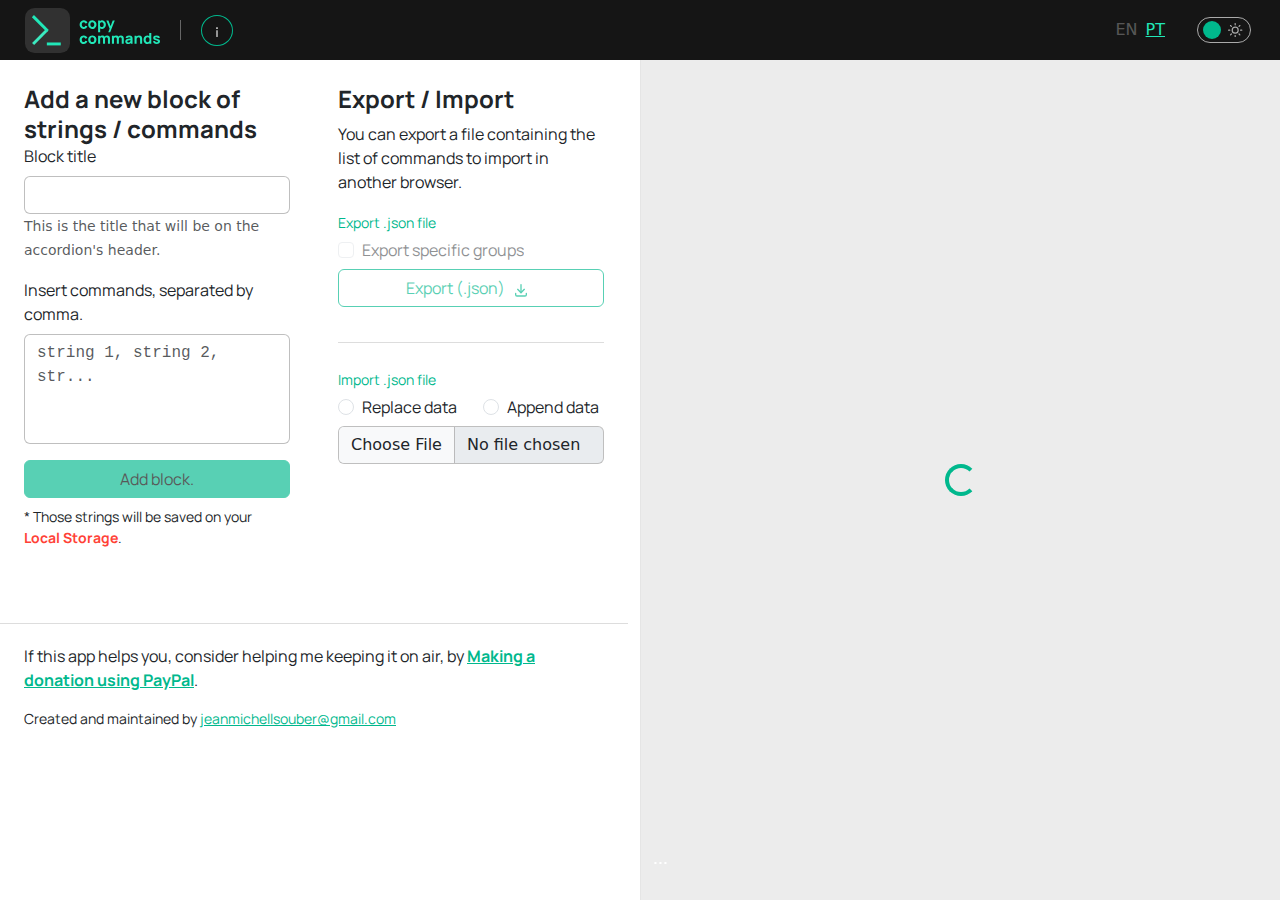
==== commit 6e3e6f16: "adding internationalization" ====
--- a/index.html
+++ b/index.html
@@ -1 +1 @@
-<!doctype html><html lang="en"><head><meta charset="utf-8"/><link rel="icon" href="/favicon.ico"/><meta name="viewport" content="width=device-width,initial-scale=1"/><meta name="theme-color" content="#000000"/><meta name="description" content="Free online tool to copy and paste commands easily"/><link rel="manifest" href="/manifest.json"/><title>Copy Commands - Copy & Paste</title><script defer="defer" src="/static/js/main.62f54ec7.js"></script><link href="/static/css/main.8a94aa54.css" rel="stylesheet"></head><body><noscript>You need to enable JavaScript to run this app.</noscript><div id="root"></div></body></html>+<!doctype html><html lang="en"><head><meta charset="utf-8"/><link rel="icon" href="/favicon.ico"/><meta name="viewport" content="width=device-width,initial-scale=1"/><meta name="theme-color" content="#000000"/><meta name="description" content="Free online tool to copy and paste commands easily"/><link rel="manifest" href="/manifest.json"/><title>Copy Commands - Copy & Paste</title><script defer="defer" src="/static/js/main.9ec029b1.js"></script><link href="/static/css/main.0a607168.css" rel="stylesheet"></head><body><noscript>You need to enable JavaScript to run this app.</noscript><div id="root"></div></body></html>--- a/static/css/main.0a607168.css
+++ b/static/css/main.0a607168.css
@@ -0,0 +1,6 @@
+@import url(https://fonts.googleapis.com/css2?family=Manrope:wght@300;400;700;800&display=swap);.bg-primary.yellow_bg{background:#333!important;color:#fff!important}/*!
+ * Bootstrap  v5.3.3 (https://getbootstrap.com/)
+ * Copyright 2011-2024 The Bootstrap Authors
+ * Licensed under MIT (https://github.com/twbs/bootstrap/blob/main/LICENSE)
+ */:root,[data-bs-theme=light]{--bs-blue:#0d6efd;--bs-indigo:#6610f2;--bs-purple:#6f42c1;--bs-pink:#d63384;--bs-red:#dc3545;--bs-orange:#fd7e14;--bs-yellow:#ffc107;--bs-green:#00b88d;--bs-teal:#20c997;--bs-cyan:#0dcaf0;--bs-black:#000;--bs-white:#fff;--bs-gray:#6c757d;--bs-gray-dark:#343a40;--bs-gray-100:#f8f9fa;--bs-gray-200:#e9ecef;--bs-gray-300:#dee2e6;--bs-gray-400:#ced4da;--bs-gray-500:#adb5bd;--bs-gray-600:#6c757d;--bs-gray-700:#495057;--bs-gray-800:#343a40;--bs-gray-900:#212529;--bs-light:#f5f5f5;--bs-primary:#00b88d;--bs-danger:#ff4136;--bs-light-rgb:245,245,245;--bs-primary-rgb:0,184,141;--bs-danger-rgb:255,65,54;--bs-primary-text-emphasis:#052c65;--bs-secondary-text-emphasis:#2b2f32;--bs-success-text-emphasis:#004a38;--bs-info-text-emphasis:#055160;--bs-warning-text-emphasis:#664d03;--bs-danger-text-emphasis:#58151c;--bs-light-text-emphasis:#495057;--bs-dark-text-emphasis:#495057;--bs-primary-bg-subtle:#cfe2ff;--bs-secondary-bg-subtle:#e2e3e5;--bs-success-bg-subtle:#ccf1e8;--bs-info-bg-subtle:#cff4fc;--bs-warning-bg-subtle:#fff3cd;--bs-danger-bg-subtle:#f8d7da;--bs-light-bg-subtle:#fcfcfd;--bs-dark-bg-subtle:#ced4da;--bs-primary-border-subtle:#9ec5fe;--bs-secondary-border-subtle:#c4c8cb;--bs-success-border-subtle:#99e3d1;--bs-info-border-subtle:#9eeaf9;--bs-warning-border-subtle:#ffe69c;--bs-danger-border-subtle:#f1aeb5;--bs-light-border-subtle:#e9ecef;--bs-dark-border-subtle:#adb5bd;--bs-white-rgb:255,255,255;--bs-black-rgb:0,0,0;--bs-font-sans-serif:system-ui,-apple-system,"Segoe UI",Roboto,"Helvetica Neue","Noto Sans","Liberation Sans",Arial,sans-serif,"Apple Color Emoji","Segoe UI Emoji","Segoe UI Symbol","Noto Color Emoji";--bs-font-monospace:SFMono-Regular,Menlo,Monaco,Consolas,"Liberation Mono","Courier New",monospace;--bs-gradient:linear-gradient(180deg,hsla(0,0%,100%,.15),hsla(0,0%,100%,0));--bs-body-font-family:var(--bs-font-sans-serif);--bs-body-font-size:1rem;--bs-body-font-weight:400;--bs-body-line-height:1.5;--bs-body-color:#212529;--bs-body-color-rgb:33,37,41;--bs-body-bg:#fff;--bs-body-bg-rgb:255,255,255;--bs-emphasis-color:#000;--bs-emphasis-color-rgb:0,0,0;--bs-secondary-color:rgba(33,37,41,.75);--bs-secondary-color-rgb:33,37,41;--bs-secondary-bg:#e9ecef;--bs-secondary-bg-rgb:233,236,239;--bs-tertiary-color:rgba(33,37,41,.5);--bs-tertiary-color-rgb:33,37,41;--bs-tertiary-bg:#f8f9fa;--bs-tertiary-bg-rgb:248,249,250;--bs-heading-color:inherit;--bs-link-color:#0d6efd;--bs-link-color-rgb:13,110,253;--bs-link-decoration:underline;--bs-link-hover-color:#0a58ca;--bs-link-hover-color-rgb:10,88,202;--bs-code-color:#d63384;--bs-highlight-color:#212529;--bs-highlight-bg:#fff3cd;--bs-border-width:1px;--bs-border-style:solid;--bs-border-color:#dee2e6;--bs-border-color-translucent:rgba(0,0,0,.175);--bs-border-radius:0.375rem;--bs-border-radius-sm:0.25rem;--bs-border-radius-lg:0.5rem;--bs-border-radius-xl:1rem;--bs-border-radius-xxl:2rem;--bs-border-radius-2xl:var(--bs-border-radius-xxl);--bs-border-radius-pill:50rem;--bs-box-shadow:0 0.5rem 1rem rgba(0,0,0,.15);--bs-box-shadow-sm:0 0.125rem 0.25rem rgba(0,0,0,.075);--bs-box-shadow-lg:0 1rem 3rem rgba(0,0,0,.175);--bs-box-shadow-inset:inset 0 1px 2px rgba(0,0,0,.075);--bs-focus-ring-width:0.25rem;--bs-focus-ring-opacity:0.25;--bs-focus-ring-color:rgba(13,110,253,.25);--bs-form-valid-color:#00b88d;--bs-form-valid-border-color:#00b88d;--bs-form-invalid-color:#dc3545;--bs-form-invalid-border-color:#dc3545}[data-bs-theme=dark]{--bs-body-color:#dee2e6;--bs-body-color-rgb:222,226,230;--bs-body-bg:#212529;--bs-body-bg-rgb:33,37,41;--bs-emphasis-color:#fff;--bs-emphasis-color-rgb:255,255,255;--bs-secondary-color:rgba(222,226,230,.75);--bs-secondary-color-rgb:222,226,230;--bs-secondary-bg:#343a40;--bs-secondary-bg-rgb:52,58,64;--bs-tertiary-color:rgba(222,226,230,.5);--bs-tertiary-color-rgb:222,226,230;--bs-tertiary-bg:#2b3035;--bs-tertiary-bg-rgb:43,48,53;--bs-primary-text-emphasis:#6ea8fe;--bs-secondary-text-emphasis:#a7acb1;--bs-success-text-emphasis:#66d4bb;--bs-info-text-emphasis:#6edff6;--bs-warning-text-emphasis:#ffda6a;--bs-danger-text-emphasis:#ea868f;--bs-light-text-emphasis:#f8f9fa;--bs-dark-text-emphasis:#dee2e6;--bs-primary-bg-subtle:#031633;--bs-secondary-bg-subtle:#161719;--bs-success-bg-subtle:#00251c;--bs-info-bg-subtle:#032830;--bs-warning-bg-subtle:#332701;--bs-danger-bg-subtle:#2c0b0e;--bs-light-bg-subtle:#343a40;--bs-dark-bg-subtle:#1a1d20;--bs-primary-border-subtle:#084298;--bs-secondary-border-subtle:#41464b;--bs-success-border-subtle:#006e55;--bs-info-border-subtle:#087990;--bs-warning-border-subtle:#997404;--bs-danger-border-subtle:#842029;--bs-light-border-subtle:#495057;--bs-dark-border-subtle:#343a40;--bs-heading-color:inherit;--bs-link-color:#6ea8fe;--bs-link-hover-color:#8bb9fe;--bs-link-color-rgb:110,168,254;--bs-link-hover-color-rgb:139,185,254;--bs-code-color:#e685b5;--bs-highlight-color:#dee2e6;--bs-highlight-bg:#664d03;--bs-border-color:#495057;--bs-border-color-translucent:hsla(0,0%,100%,.15);--bs-form-valid-color:#66d4bb;--bs-form-valid-border-color:#66d4bb;--bs-form-invalid-color:#ea868f;--bs-form-invalid-border-color:#ea868f;color-scheme:dark}*,:after,:before{box-sizing:border-box}@media(prefers-reduced-motion:no-preference){:root{scroll-behavior:smooth}}body{-webkit-text-size-adjust:100%;-webkit-tap-highlight-color:rgba(0,0,0,0);background-color:#fff;background-color:var(--bs-body-bg);color:#212529;color:var(--bs-body-color);font-family:system-ui,-apple-system,Segoe UI,Roboto,Helvetica Neue,Noto Sans,Liberation Sans,Arial,sans-serif,Apple Color Emoji,Segoe UI Emoji,Segoe UI Symbol,Noto Color Emoji;font-family:var(--bs-body-font-family);font-size:1rem;font-size:var(--bs-body-font-size);font-weight:400;font-weight:var(--bs-body-font-weight);line-height:1.5;line-height:var(--bs-body-line-height);margin:0;text-align:var(--bs-body-text-align)}hr{border:0;border-top:1px solid;border-top:var(--bs-border-width) solid;color:inherit;margin:1rem 0;opacity:.25}.h1,.h2,.h3,.h4,.h5,.h6,h1,h2,h3,h4,h5,h6{color:inherit;color:var(--bs-heading-color);font-weight:500;line-height:1.2;margin-bottom:.5rem;margin-top:0}.h1,h1{font-size:calc(1.375rem + 1.5vw)}@media(min-width:1200px){.h1,h1{font-size:2.5rem}}.h2,h2{font-size:calc(1.325rem + .9vw)}@media(min-width:1200px){.h2,h2{font-size:2rem}}.h3,h3{font-size:calc(1.3rem + .6vw)}@media(min-width:1200px){.h3,h3{font-size:1.75rem}}.h4,h4{font-size:calc(1.275rem + .3vw)}@media(min-width:1200px){.h4,h4{font-size:1.5rem}}.h5,h5{font-size:1.25rem}.h6,h6{font-size:1rem}p{margin-bottom:1rem;margin-top:0}abbr[title]{cursor:help;-webkit-text-decoration:underline dotted;text-decoration:underline dotted;-webkit-text-decoration-skip-ink:none;text-decoration-skip-ink:none}address{font-style:normal;line-height:inherit;margin-bottom:1rem}ol,ul{padding-left:2rem}dl,ol,ul{margin-bottom:1rem;margin-top:0}ol ol,ol ul,ul ol,ul ul{margin-bottom:0}dt{font-weight:700}dd{margin-bottom:.5rem;margin-left:0}blockquote{margin:0 0 1rem}b,strong{font-weight:bolder}.small,small{font-size:.875em}.mark,mark{background-color:#fff3cd;background-color:var(--bs-highlight-bg);color:#212529;color:var(--bs-highlight-color);padding:.1875em}sub,sup{font-size:.75em;line-height:0;position:relative;vertical-align:initial}sub{bottom:-.25em}sup{top:-.5em}a{color:#0d6efd;color:rgba(var(--bs-link-color-rgb),var(--bs-link-opacity,1));text-decoration:underline}a:hover{--bs-link-color-rgb:var(--bs-link-hover-color-rgb)}a:not([href]):not([class]),a:not([href]):not([class]):hover{color:inherit;text-decoration:none}code,kbd,pre,samp{font-family:SFMono-Regular,Menlo,Monaco,Consolas,Liberation Mono,Courier New,monospace;font-family:var(--bs-font-monospace);font-size:1em}pre{display:block;font-size:.875em;margin-bottom:1rem;margin-top:0;overflow:auto}pre code{color:inherit;font-size:inherit;word-break:normal}code{word-wrap:break-word;color:#d63384;color:var(--bs-code-color);font-size:.875em}a>code{color:inherit}kbd{background-color:#212529;background-color:var(--bs-body-color);border-radius:.25rem;color:#fff;color:var(--bs-body-bg);font-size:.875em;padding:.1875rem .375rem}kbd kbd{font-size:1em;padding:0}figure{margin:0 0 1rem}img,svg{vertical-align:middle}table{border-collapse:collapse;caption-side:bottom}caption{color:rgba(33,37,41,.75);color:var(--bs-secondary-color);padding-bottom:.5rem;padding-top:.5rem;text-align:left}th{text-align:inherit;text-align:-webkit-match-parent}tbody,td,tfoot,th,thead,tr{border:0 solid;border-color:inherit}label{display:inline-block}button{border-radius:0}button:focus:not(:focus-visible){outline:0}button,input,optgroup,select,textarea{font-family:inherit;font-size:inherit;line-height:inherit;margin:0}button,select{text-transform:none}[role=button]{cursor:pointer}select{word-wrap:normal}select:disabled{opacity:1}[list]:not([type=date]):not([type=datetime-local]):not([type=month]):not([type=week]):not([type=time])::-webkit-calendar-picker-indicator{display:none!important}[type=button],[type=reset],[type=submit],button{-webkit-appearance:button}[type=button]:not(:disabled),[type=reset]:not(:disabled),[type=submit]:not(:disabled),button:not(:disabled){cursor:pointer}::-moz-focus-inner{border-style:none;padding:0}textarea{resize:vertical}fieldset{border:0;margin:0;min-width:0;padding:0}legend{float:left;font-size:calc(1.275rem + .3vw);line-height:inherit;margin-bottom:.5rem;padding:0;width:100%}@media(min-width:1200px){legend{font-size:1.5rem}}legend+*{clear:left}::-webkit-datetime-edit-day-field,::-webkit-datetime-edit-fields-wrapper,::-webkit-datetime-edit-hour-field,::-webkit-datetime-edit-minute,::-webkit-datetime-edit-month-field,::-webkit-datetime-edit-text,::-webkit-datetime-edit-year-field{padding:0}::-webkit-inner-spin-button{height:auto}[type=search]{-webkit-appearance:textfield;outline-offset:-2px}::-webkit-search-decoration{-webkit-appearance:none}::-webkit-color-swatch-wrapper{padding:0}::-webkit-file-upload-button{-webkit-appearance:button;font:inherit}::file-selector-button{-webkit-appearance:button;font:inherit}output{display:inline-block}iframe{border:0}summary{cursor:pointer;display:list-item}progress{vertical-align:initial}[hidden]{display:none!important}.lead{font-size:1.25rem;font-weight:300}.display-1{font-size:calc(1.625rem + 4.5vw);font-weight:300;line-height:1.2}@media(min-width:1200px){.display-1{font-size:5rem}}.display-2{font-size:calc(1.575rem + 3.9vw);font-weight:300;line-height:1.2}@media(min-width:1200px){.display-2{font-size:4.5rem}}.display-3{font-size:calc(1.525rem + 3.3vw);font-weight:300;line-height:1.2}@media(min-width:1200px){.display-3{font-size:4rem}}.display-4{font-size:calc(1.475rem + 2.7vw);font-weight:300;line-height:1.2}@media(min-width:1200px){.display-4{font-size:3.5rem}}.display-5{font-size:calc(1.425rem + 2.1vw);font-weight:300;line-height:1.2}@media(min-width:1200px){.display-5{font-size:3rem}}.display-6{font-size:calc(1.375rem + 1.5vw);font-weight:300;line-height:1.2}@media(min-width:1200px){.display-6{font-size:2.5rem}}.list-inline,.list-unstyled{list-style:none;padding-left:0}.list-inline-item{display:inline-block}.list-inline-item:not(:last-child){margin-right:.5rem}.initialism{font-size:.875em;text-transform:uppercase}.blockquote{font-size:1.25rem;margin-bottom:1rem}.blockquote>:last-child{margin-bottom:0}.blockquote-footer{color:#6c757d;font-size:.875em;margin-bottom:1rem;margin-top:-1rem}.blockquote-footer:before{content:"— "}.img-fluid,.img-thumbnail{height:auto;max-width:100%}.img-thumbnail{background-color:#fff;background-color:var(--bs-body-bg);border:1px solid #dee2e6;border:var(--bs-border-width) solid var(--bs-border-color);border-radius:.375rem;border-radius:var(--bs-border-radius);padding:.25rem}.figure{display:inline-block}.figure-img{line-height:1;margin-bottom:.5rem}.figure-caption{color:rgba(33,37,41,.75);color:var(--bs-secondary-color);font-size:.875em}.container,.container-fluid,.container-lg,.container-md,.container-sm,.container-xl,.container-xxl{--bs-gutter-x:1.5rem;--bs-gutter-y:0;margin-left:auto;margin-right:auto;padding-left:calc(var(--bs-gutter-x)*.5);padding-right:calc(var(--bs-gutter-x)*.5);width:100%}@media(min-width:576px){.container,.container-sm{max-width:540px}}@media(min-width:768px){.container,.container-md,.container-sm{max-width:720px}}@media(min-width:992px){.container,.container-lg,.container-md,.container-sm{max-width:960px}}@media(min-width:1200px){.container,.container-lg,.container-md,.container-sm,.container-xl{max-width:1140px}}@media(min-width:1400px){.container,.container-lg,.container-md,.container-sm,.container-xl,.container-xxl{max-width:1320px}}:root{--bs-breakpoint-xs:0;--bs-breakpoint-sm:576px;--bs-breakpoint-md:768px;--bs-breakpoint-lg:992px;--bs-breakpoint-xl:1200px;--bs-breakpoint-xxl:1400px}.row{--bs-gutter-x:1.5rem;--bs-gutter-y:0;display:flex;flex-wrap:wrap;margin-left:calc(var(--bs-gutter-x)*-.5);margin-right:calc(var(--bs-gutter-x)*-.5);margin-top:calc(var(--bs-gutter-y)*-1)}.row>*{flex-shrink:0;margin-top:var(--bs-gutter-y);max-width:100%;padding-left:calc(var(--bs-gutter-x)*.5);padding-right:calc(var(--bs-gutter-x)*.5);width:100%}.col{flex:1 0}.row-cols-auto>*{flex:0 0 auto;width:auto}.row-cols-1>*{flex:0 0 auto;width:100%}.row-cols-2>*{flex:0 0 auto;width:50%}.row-cols-3>*{flex:0 0 auto;width:33.33333333%}.row-cols-4>*{flex:0 0 auto;width:25%}.row-cols-5>*{flex:0 0 auto;width:20%}.row-cols-6>*{flex:0 0 auto;width:16.66666667%}.col-auto{flex:0 0 auto;width:auto}.col-1{flex:0 0 auto;width:8.33333333%}.col-2{flex:0 0 auto;width:16.66666667%}.col-3{flex:0 0 auto;width:25%}.col-4{flex:0 0 auto;width:33.33333333%}.col-5{flex:0 0 auto;width:41.66666667%}.col-6{flex:0 0 auto;width:50%}.col-7{flex:0 0 auto;width:58.33333333%}.col-8{flex:0 0 auto;width:66.66666667%}.col-9{flex:0 0 auto;width:75%}.col-10{flex:0 0 auto;width:83.33333333%}.col-11{flex:0 0 auto;width:91.66666667%}.col-12{flex:0 0 auto;width:100%}.offset-1{margin-left:8.33333333%}.offset-2{margin-left:16.66666667%}.offset-3{margin-left:25%}.offset-4{margin-left:33.33333333%}.offset-5{margin-left:41.66666667%}.offset-6{margin-left:50%}.offset-7{margin-left:58.33333333%}.offset-8{margin-left:66.66666667%}.offset-9{margin-left:75%}.offset-10{margin-left:83.33333333%}.offset-11{margin-left:91.66666667%}.g-0,.gx-0{--bs-gutter-x:0}.g-0,.gy-0{--bs-gutter-y:0}.g-1,.gx-1{--bs-gutter-x:0.25rem}.g-1,.gy-1{--bs-gutter-y:0.25rem}.g-2,.gx-2{--bs-gutter-x:0.5rem}.g-2,.gy-2{--bs-gutter-y:0.5rem}.g-3,.gx-3{--bs-gutter-x:1rem}.g-3,.gy-3{--bs-gutter-y:1rem}.g-4,.gx-4{--bs-gutter-x:1.5rem}.g-4,.gy-4{--bs-gutter-y:1.5rem}.g-5,.gx-5{--bs-gutter-x:3rem}.g-5,.gy-5{--bs-gutter-y:3rem}@media(min-width:576px){.col-sm{flex:1 0}.row-cols-sm-auto>*{flex:0 0 auto;width:auto}.row-cols-sm-1>*{flex:0 0 auto;width:100%}.row-cols-sm-2>*{flex:0 0 auto;width:50%}.row-cols-sm-3>*{flex:0 0 auto;width:33.33333333%}.row-cols-sm-4>*{flex:0 0 auto;width:25%}.row-cols-sm-5>*{flex:0 0 auto;width:20%}.row-cols-sm-6>*{flex:0 0 auto;width:16.66666667%}.col-sm-auto{flex:0 0 auto;width:auto}.col-sm-1{flex:0 0 auto;width:8.33333333%}.col-sm-2{flex:0 0 auto;width:16.66666667%}.col-sm-3{flex:0 0 auto;width:25%}.col-sm-4{flex:0 0 auto;width:33.33333333%}.col-sm-5{flex:0 0 auto;width:41.66666667%}.col-sm-6{flex:0 0 auto;width:50%}.col-sm-7{flex:0 0 auto;width:58.33333333%}.col-sm-8{flex:0 0 auto;width:66.66666667%}.col-sm-9{flex:0 0 auto;width:75%}.col-sm-10{flex:0 0 auto;width:83.33333333%}.col-sm-11{flex:0 0 auto;width:91.66666667%}.col-sm-12{flex:0 0 auto;width:100%}.offset-sm-0{margin-left:0}.offset-sm-1{margin-left:8.33333333%}.offset-sm-2{margin-left:16.66666667%}.offset-sm-3{margin-left:25%}.offset-sm-4{margin-left:33.33333333%}.offset-sm-5{margin-left:41.66666667%}.offset-sm-6{margin-left:50%}.offset-sm-7{margin-left:58.33333333%}.offset-sm-8{margin-left:66.66666667%}.offset-sm-9{margin-left:75%}.offset-sm-10{margin-left:83.33333333%}.offset-sm-11{margin-left:91.66666667%}.g-sm-0,.gx-sm-0{--bs-gutter-x:0}.g-sm-0,.gy-sm-0{--bs-gutter-y:0}.g-sm-1,.gx-sm-1{--bs-gutter-x:0.25rem}.g-sm-1,.gy-sm-1{--bs-gutter-y:0.25rem}.g-sm-2,.gx-sm-2{--bs-gutter-x:0.5rem}.g-sm-2,.gy-sm-2{--bs-gutter-y:0.5rem}.g-sm-3,.gx-sm-3{--bs-gutter-x:1rem}.g-sm-3,.gy-sm-3{--bs-gutter-y:1rem}.g-sm-4,.gx-sm-4{--bs-gutter-x:1.5rem}.g-sm-4,.gy-sm-4{--bs-gutter-y:1.5rem}.g-sm-5,.gx-sm-5{--bs-gutter-x:3rem}.g-sm-5,.gy-sm-5{--bs-gutter-y:3rem}}@media(min-width:768px){.col-md{flex:1 0}.row-cols-md-auto>*{flex:0 0 auto;width:auto}.row-cols-md-1>*{flex:0 0 auto;width:100%}.row-cols-md-2>*{flex:0 0 auto;width:50%}.row-cols-md-3>*{flex:0 0 auto;width:33.33333333%}.row-cols-md-4>*{flex:0 0 auto;width:25%}.row-cols-md-5>*{flex:0 0 auto;width:20%}.row-cols-md-6>*{flex:0 0 auto;width:16.66666667%}.col-md-auto{flex:0 0 auto;width:auto}.col-md-1{flex:0 0 auto;width:8.33333333%}.col-md-2{flex:0 0 auto;width:16.66666667%}.col-md-3{flex:0 0 auto;width:25%}.col-md-4{flex:0 0 auto;width:33.33333333%}.col-md-5{flex:0 0 auto;width:41.66666667%}.col-md-6{flex:0 0 auto;width:50%}.col-md-7{flex:0 0 auto;width:58.33333333%}.col-md-8{flex:0 0 auto;width:66.66666667%}.col-md-9{flex:0 0 auto;width:75%}.col-md-10{flex:0 0 auto;width:83.33333333%}.col-md-11{flex:0 0 auto;width:91.66666667%}.col-md-12{flex:0 0 auto;width:100%}.offset-md-0{margin-left:0}.offset-md-1{margin-left:8.33333333%}.offset-md-2{margin-left:16.66666667%}.offset-md-3{margin-left:25%}.offset-md-4{margin-left:33.33333333%}.offset-md-5{margin-left:41.66666667%}.offset-md-6{margin-left:50%}.offset-md-7{margin-left:58.33333333%}.offset-md-8{margin-left:66.66666667%}.offset-md-9{margin-left:75%}.offset-md-10{margin-left:83.33333333%}.offset-md-11{margin-left:91.66666667%}.g-md-0,.gx-md-0{--bs-gutter-x:0}.g-md-0,.gy-md-0{--bs-gutter-y:0}.g-md-1,.gx-md-1{--bs-gutter-x:0.25rem}.g-md-1,.gy-md-1{--bs-gutter-y:0.25rem}.g-md-2,.gx-md-2{--bs-gutter-x:0.5rem}.g-md-2,.gy-md-2{--bs-gutter-y:0.5rem}.g-md-3,.gx-md-3{--bs-gutter-x:1rem}.g-md-3,.gy-md-3{--bs-gutter-y:1rem}.g-md-4,.gx-md-4{--bs-gutter-x:1.5rem}.g-md-4,.gy-md-4{--bs-gutter-y:1.5rem}.g-md-5,.gx-md-5{--bs-gutter-x:3rem}.g-md-5,.gy-md-5{--bs-gutter-y:3rem}}@media(min-width:992px){.col-lg{flex:1 0}.row-cols-lg-auto>*{flex:0 0 auto;width:auto}.row-cols-lg-1>*{flex:0 0 auto;width:100%}.row-cols-lg-2>*{flex:0 0 auto;width:50%}.row-cols-lg-3>*{flex:0 0 auto;width:33.33333333%}.row-cols-lg-4>*{flex:0 0 auto;width:25%}.row-cols-lg-5>*{flex:0 0 auto;width:20%}.row-cols-lg-6>*{flex:0 0 auto;width:16.66666667%}.col-lg-auto{flex:0 0 auto;width:auto}.col-lg-1{flex:0 0 auto;width:8.33333333%}.col-lg-2{flex:0 0 auto;width:16.66666667%}.col-lg-3{flex:0 0 auto;width:25%}.col-lg-4{flex:0 0 auto;width:33.33333333%}.col-lg-5{flex:0 0 auto;width:41.66666667%}.col-lg-6{flex:0 0 auto;width:50%}.col-lg-7{flex:0 0 auto;width:58.33333333%}.col-lg-8{flex:0 0 auto;width:66.66666667%}.col-lg-9{flex:0 0 auto;width:75%}.col-lg-10{flex:0 0 auto;width:83.33333333%}.col-lg-11{flex:0 0 auto;width:91.66666667%}.col-lg-12{flex:0 0 auto;width:100%}.offset-lg-0{margin-left:0}.offset-lg-1{margin-left:8.33333333%}.offset-lg-2{margin-left:16.66666667%}.offset-lg-3{margin-left:25%}.offset-lg-4{margin-left:33.33333333%}.offset-lg-5{margin-left:41.66666667%}.offset-lg-6{margin-left:50%}.offset-lg-7{margin-left:58.33333333%}.offset-lg-8{margin-left:66.66666667%}.offset-lg-9{margin-left:75%}.offset-lg-10{margin-left:83.33333333%}.offset-lg-11{margin-left:91.66666667%}.g-lg-0,.gx-lg-0{--bs-gutter-x:0}.g-lg-0,.gy-lg-0{--bs-gutter-y:0}.g-lg-1,.gx-lg-1{--bs-gutter-x:0.25rem}.g-lg-1,.gy-lg-1{--bs-gutter-y:0.25rem}.g-lg-2,.gx-lg-2{--bs-gutter-x:0.5rem}.g-lg-2,.gy-lg-2{--bs-gutter-y:0.5rem}.g-lg-3,.gx-lg-3{--bs-gutter-x:1rem}.g-lg-3,.gy-lg-3{--bs-gutter-y:1rem}.g-lg-4,.gx-lg-4{--bs-gutter-x:1.5rem}.g-lg-4,.gy-lg-4{--bs-gutter-y:1.5rem}.g-lg-5,.gx-lg-5{--bs-gutter-x:3rem}.g-lg-5,.gy-lg-5{--bs-gutter-y:3rem}}@media(min-width:1200px){.col-xl{flex:1 0}.row-cols-xl-auto>*{flex:0 0 auto;width:auto}.row-cols-xl-1>*{flex:0 0 auto;width:100%}.row-cols-xl-2>*{flex:0 0 auto;width:50%}.row-cols-xl-3>*{flex:0 0 auto;width:33.33333333%}.row-cols-xl-4>*{flex:0 0 auto;width:25%}.row-cols-xl-5>*{flex:0 0 auto;width:20%}.row-cols-xl-6>*{flex:0 0 auto;width:16.66666667%}.col-xl-auto{flex:0 0 auto;width:auto}.col-xl-1{flex:0 0 auto;width:8.33333333%}.col-xl-2{flex:0 0 auto;width:16.66666667%}.col-xl-3{flex:0 0 auto;width:25%}.col-xl-4{flex:0 0 auto;width:33.33333333%}.col-xl-5{flex:0 0 auto;width:41.66666667%}.col-xl-6{flex:0 0 auto;width:50%}.col-xl-7{flex:0 0 auto;width:58.33333333%}.col-xl-8{flex:0 0 auto;width:66.66666667%}.col-xl-9{flex:0 0 auto;width:75%}.col-xl-10{flex:0 0 auto;width:83.33333333%}.col-xl-11{flex:0 0 auto;width:91.66666667%}.col-xl-12{flex:0 0 auto;width:100%}.offset-xl-0{margin-left:0}.offset-xl-1{margin-left:8.33333333%}.offset-xl-2{margin-left:16.66666667%}.offset-xl-3{margin-left:25%}.offset-xl-4{margin-left:33.33333333%}.offset-xl-5{margin-left:41.66666667%}.offset-xl-6{margin-left:50%}.offset-xl-7{margin-left:58.33333333%}.offset-xl-8{margin-left:66.66666667%}.offset-xl-9{margin-left:75%}.offset-xl-10{margin-left:83.33333333%}.offset-xl-11{margin-left:91.66666667%}.g-xl-0,.gx-xl-0{--bs-gutter-x:0}.g-xl-0,.gy-xl-0{--bs-gutter-y:0}.g-xl-1,.gx-xl-1{--bs-gutter-x:0.25rem}.g-xl-1,.gy-xl-1{--bs-gutter-y:0.25rem}.g-xl-2,.gx-xl-2{--bs-gutter-x:0.5rem}.g-xl-2,.gy-xl-2{--bs-gutter-y:0.5rem}.g-xl-3,.gx-xl-3{--bs-gutter-x:1rem}.g-xl-3,.gy-xl-3{--bs-gutter-y:1rem}.g-xl-4,.gx-xl-4{--bs-gutter-x:1.5rem}.g-xl-4,.gy-xl-4{--bs-gutter-y:1.5rem}.g-xl-5,.gx-xl-5{--bs-gutter-x:3rem}.g-xl-5,.gy-xl-5{--bs-gutter-y:3rem}}@media(min-width:1400px){.col-xxl{flex:1 0}.row-cols-xxl-auto>*{flex:0 0 auto;width:auto}.row-cols-xxl-1>*{flex:0 0 auto;width:100%}.row-cols-xxl-2>*{flex:0 0 auto;width:50%}.row-cols-xxl-3>*{flex:0 0 auto;width:33.33333333%}.row-cols-xxl-4>*{flex:0 0 auto;width:25%}.row-cols-xxl-5>*{flex:0 0 auto;width:20%}.row-cols-xxl-6>*{flex:0 0 auto;width:16.66666667%}.col-xxl-auto{flex:0 0 auto;width:auto}.col-xxl-1{flex:0 0 auto;width:8.33333333%}.col-xxl-2{flex:0 0 auto;width:16.66666667%}.col-xxl-3{flex:0 0 auto;width:25%}.col-xxl-4{flex:0 0 auto;width:33.33333333%}.col-xxl-5{flex:0 0 auto;width:41.66666667%}.col-xxl-6{flex:0 0 auto;width:50%}.col-xxl-7{flex:0 0 auto;width:58.33333333%}.col-xxl-8{flex:0 0 auto;width:66.66666667%}.col-xxl-9{flex:0 0 auto;width:75%}.col-xxl-10{flex:0 0 auto;width:83.33333333%}.col-xxl-11{flex:0 0 auto;width:91.66666667%}.col-xxl-12{flex:0 0 auto;width:100%}.offset-xxl-0{margin-left:0}.offset-xxl-1{margin-left:8.33333333%}.offset-xxl-2{margin-left:16.66666667%}.offset-xxl-3{margin-left:25%}.offset-xxl-4{margin-left:33.33333333%}.offset-xxl-5{margin-left:41.66666667%}.offset-xxl-6{margin-left:50%}.offset-xxl-7{margin-left:58.33333333%}.offset-xxl-8{margin-left:66.66666667%}.offset-xxl-9{margin-left:75%}.offset-xxl-10{margin-left:83.33333333%}.offset-xxl-11{margin-left:91.66666667%}.g-xxl-0,.gx-xxl-0{--bs-gutter-x:0}.g-xxl-0,.gy-xxl-0{--bs-gutter-y:0}.g-xxl-1,.gx-xxl-1{--bs-gutter-x:0.25rem}.g-xxl-1,.gy-xxl-1{--bs-gutter-y:0.25rem}.g-xxl-2,.gx-xxl-2{--bs-gutter-x:0.5rem}.g-xxl-2,.gy-xxl-2{--bs-gutter-y:0.5rem}.g-xxl-3,.gx-xxl-3{--bs-gutter-x:1rem}.g-xxl-3,.gy-xxl-3{--bs-gutter-y:1rem}.g-xxl-4,.gx-xxl-4{--bs-gutter-x:1.5rem}.g-xxl-4,.gy-xxl-4{--bs-gutter-y:1.5rem}.g-xxl-5,.gx-xxl-5{--bs-gutter-x:3rem}.g-xxl-5,.gy-xxl-5{--bs-gutter-y:3rem}}.table{--bs-table-color-type:initial;--bs-table-bg-type:initial;--bs-table-color-state:initial;--bs-table-bg-state:initial;--bs-table-color:var(--bs-emphasis-color);--bs-table-bg:var(--bs-body-bg);--bs-table-border-color:var(--bs-border-color);--bs-table-accent-bg:transparent;--bs-table-striped-color:var(--bs-emphasis-color);--bs-table-striped-bg:rgba(var(--bs-emphasis-color-rgb),0.05);--bs-table-active-color:var(--bs-emphasis-color);--bs-table-active-bg:rgba(var(--bs-emphasis-color-rgb),0.1);--bs-table-hover-color:var(--bs-emphasis-color);--bs-table-hover-bg:rgba(var(--bs-emphasis-color-rgb),0.075);border-color:var(--bs-table-border-color);margin-bottom:1rem;vertical-align:top;width:100%}.table>:not(caption)>*>*{background-color:var(--bs-table-bg);border-bottom-width:1px;border-bottom-width:var(--bs-border-width);box-shadow:inset 0 0 0 9999px var(--bs-table-accent-bg);box-shadow:inset 0 0 0 9999px var(--bs-table-bg-state,var(--bs-table-bg-type,var(--bs-table-accent-bg)));color:var(--bs-table-color);color:var(--bs-table-color-state,var(--bs-table-color-type,var(--bs-table-color)));padding:.5rem}.table>tbody{vertical-align:inherit}.table>thead{vertical-align:bottom}.table-group-divider{border-top:2px solid;border-top:calc(var(--bs-border-width)*2) solid}.caption-top{caption-side:top}.table-sm>:not(caption)>*>*{padding:.25rem}.table-bordered>:not(caption)>*{border-width:1px 0;border-width:var(--bs-border-width) 0}.table-bordered>:not(caption)>*>*{border-width:0 1px;border-width:0 var(--bs-border-width)}.table-borderless>:not(caption)>*>*{border-bottom-width:0}.table-borderless>:not(:first-child){border-top-width:0}.table-striped-columns>:not(caption)>tr>:nth-child(2n),.table-striped>tbody>tr:nth-of-type(odd)>*{--bs-table-color-type:var(--bs-table-striped-color);--bs-table-bg-type:var(--bs-table-striped-bg)}.table-active{--bs-table-color-state:var(--bs-table-active-color);--bs-table-bg-state:var(--bs-table-active-bg)}.table-hover>tbody>tr:hover>*{--bs-table-color-state:var(--bs-table-hover-color);--bs-table-bg-state:var(--bs-table-hover-bg)}.table-primary{--bs-table-color:#000;--bs-table-bg:#cfe2ff;--bs-table-border-color:#a5b5cc;--bs-table-striped-bg:#c4d7f2;--bs-table-striped-color:#000;--bs-table-active-bg:#bacbe5;--bs-table-active-color:#000;--bs-table-hover-bg:#bfd1ec;--bs-table-hover-color:#000}.table-primary,.table-secondary{border-color:var(--bs-table-border-color);color:var(--bs-table-color)}.table-secondary{--bs-table-color:#000;--bs-table-bg:#e2e3e5;--bs-table-border-color:#b4b6b7;--bs-table-striped-bg:#d6d8da;--bs-table-striped-color:#000;--bs-table-active-bg:#cbcdce;--bs-table-active-color:#000;--bs-table-hover-bg:#d1d2d4;--bs-table-hover-color:#000}.table-success{--bs-table-color:#000;--bs-table-bg:#ccf1e8;--bs-table-border-color:#a3c1ba;--bs-table-striped-bg:#c2e5dd;--bs-table-striped-color:#000;--bs-table-active-bg:#b8d9d1;--bs-table-active-color:#000;--bs-table-hover-bg:#bddfd7;--bs-table-hover-color:#000}.table-info,.table-success{border-color:var(--bs-table-border-color);color:var(--bs-table-color)}.table-info{--bs-table-color:#000;--bs-table-bg:#cff4fc;--bs-table-border-color:#a5c4ca;--bs-table-striped-bg:#c4e8ef;--bs-table-striped-color:#000;--bs-table-active-bg:#badce3;--bs-table-active-color:#000;--bs-table-hover-bg:#bfe2e9;--bs-table-hover-color:#000}.table-warning{--bs-table-color:#000;--bs-table-bg:#fff3cd;--bs-table-border-color:#ccc2a4;--bs-table-striped-bg:#f2e6c3;--bs-table-striped-color:#000;--bs-table-active-bg:#e6dab9;--bs-table-active-color:#000;--bs-table-hover-bg:#ece0be;--bs-table-hover-color:#000}.table-danger,.table-warning{border-color:var(--bs-table-border-color);color:var(--bs-table-color)}.table-danger{--bs-table-color:#000;--bs-table-bg:#f8d7da;--bs-table-border-color:#c6acae;--bs-table-striped-bg:#eccccf;--bs-table-striped-color:#000;--bs-table-active-bg:#dfc1c4;--bs-table-active-color:#000;--bs-table-hover-bg:#e5c7c9;--bs-table-hover-color:#000}.table-light{--bs-table-color:#000;--bs-table-bg:#f8f9fa;--bs-table-border-color:#c6c7c8;--bs-table-striped-bg:#ecedee;--bs-table-striped-color:#000;--bs-table-active-bg:#dfe0e1;--bs-table-active-color:#000;--bs-table-hover-bg:#e5e6e7;--bs-table-hover-color:#000}.table-dark,.table-light{border-color:var(--bs-table-border-color);color:var(--bs-table-color)}.table-dark{--bs-table-color:#fff;--bs-table-bg:#212529;--bs-table-border-color:#4d5154;--bs-table-striped-bg:#2c3034;--bs-table-striped-color:#fff;--bs-table-active-bg:#373b3e;--bs-table-active-color:#fff;--bs-table-hover-bg:#323539;--bs-table-hover-color:#fff}.table-responsive{-webkit-overflow-scrolling:touch;overflow-x:auto}@media(max-width:575.98px){.table-responsive-sm{-webkit-overflow-scrolling:touch;overflow-x:auto}}@media(max-width:767.98px){.table-responsive-md{-webkit-overflow-scrolling:touch;overflow-x:auto}}@media(max-width:991.98px){.table-responsive-lg{-webkit-overflow-scrolling:touch;overflow-x:auto}}@media(max-width:1199.98px){.table-responsive-xl{-webkit-overflow-scrolling:touch;overflow-x:auto}}@media(max-width:1399.98px){.table-responsive-xxl{-webkit-overflow-scrolling:touch;overflow-x:auto}}.form-label{margin-bottom:.5rem}.col-form-label{font-size:inherit;line-height:1.5;margin-bottom:0;padding-bottom:calc(.375rem + 1px);padding-bottom:calc(.375rem + var(--bs-border-width));padding-top:calc(.375rem + 1px);padding-top:calc(.375rem + var(--bs-border-width))}.col-form-label-lg{font-size:1.25rem;padding-bottom:calc(.5rem + 1px);padding-bottom:calc(.5rem + var(--bs-border-width));padding-top:calc(.5rem + 1px);padding-top:calc(.5rem + var(--bs-border-width))}.col-form-label-sm{font-size:.875rem;padding-bottom:calc(.25rem + 1px);padding-bottom:calc(.25rem + var(--bs-border-width));padding-top:calc(.25rem + 1px);padding-top:calc(.25rem + var(--bs-border-width))}.form-text{color:rgba(33,37,41,.75);color:var(--bs-secondary-color);font-size:.875em;margin-top:.25rem}.form-control{-webkit-appearance:none;appearance:none;background-clip:padding-box;background-color:#fff;background-color:var(--bs-body-bg);border:1px solid #dee2e6;border:var(--bs-border-width) solid var(--bs-border-color);border-radius:.375rem;border-radius:var(--bs-border-radius);color:#212529;color:var(--bs-body-color);display:block;font-size:1rem;font-weight:400;line-height:1.5;padding:.375rem .75rem;transition:border-color .15s ease-in-out,box-shadow .15s ease-in-out;width:100%}@media(prefers-reduced-motion:reduce){.form-control{transition:none}}.form-control[type=file]{overflow:hidden}.form-control[type=file]:not(:disabled):not([readonly]){cursor:pointer}.form-control:focus{background-color:#fff;background-color:var(--bs-body-bg);border-color:#86b7fe;box-shadow:0 0 0 .25rem rgba(13,110,253,.25);color:#212529;color:var(--bs-body-color);outline:0}.form-control::-webkit-date-and-time-value{height:1.5em;margin:0;min-width:85px}.form-control::-webkit-datetime-edit{display:block;padding:0}.form-control::-webkit-input-placeholder{color:rgba(33,37,41,.75);color:var(--bs-secondary-color);opacity:1}.form-control::placeholder{color:rgba(33,37,41,.75);color:var(--bs-secondary-color);opacity:1}.form-control:disabled{background-color:#e9ecef;background-color:var(--bs-secondary-bg);opacity:1}.form-control::-webkit-file-upload-button{-webkit-margin-end:.75rem;background-color:#f8f9fa;background-color:var(--bs-tertiary-bg);border:0 solid;border-color:inherit;border-inline-end-width:1px;border-inline-end-width:var(--bs-border-width);border-radius:0;color:#212529;color:var(--bs-body-color);margin:-.375rem -.75rem;margin-inline-end:.75rem;padding:.375rem .75rem;pointer-events:none;-webkit-transition:color .15s ease-in-out,background-color .15s ease-in-out,border-color .15s ease-in-out,box-shadow .15s ease-in-out;transition:color .15s ease-in-out,background-color .15s ease-in-out,border-color .15s ease-in-out,box-shadow .15s ease-in-out}.form-control::file-selector-button{-webkit-margin-end:.75rem;background-color:#f8f9fa;background-color:var(--bs-tertiary-bg);border:0 solid;border-color:inherit;border-inline-end-width:1px;border-inline-end-width:var(--bs-border-width);border-radius:0;color:#212529;color:var(--bs-body-color);margin:-.375rem -.75rem;margin-inline-end:.75rem;padding:.375rem .75rem;pointer-events:none;transition:color .15s ease-in-out,background-color .15s ease-in-out,border-color .15s ease-in-out,box-shadow .15s ease-in-out}@media(prefers-reduced-motion:reduce){.form-control::-webkit-file-upload-button{-webkit-transition:none;transition:none}.form-control::file-selector-button{transition:none}}.form-control:hover:not(:disabled):not([readonly])::-webkit-file-upload-button{background-color:#e9ecef;background-color:var(--bs-secondary-bg)}.form-control:hover:not(:disabled):not([readonly])::file-selector-button{background-color:#e9ecef;background-color:var(--bs-secondary-bg)}.form-control-plaintext{background-color:transparent;border:solid transparent;border-width:1px 0;border-width:var(--bs-border-width) 0;color:#212529;color:var(--bs-body-color);display:block;line-height:1.5;margin-bottom:0;padding:.375rem 0;width:100%}.form-control-plaintext:focus{outline:0}.form-control-plaintext.form-control-lg,.form-control-plaintext.form-control-sm{padding-left:0;padding-right:0}.form-control-sm{border-radius:.25rem;border-radius:var(--bs-border-radius-sm);font-size:.875rem;min-height:calc(1.5em + .5rem + 2px);min-height:calc(1.5em + .5rem + var(--bs-border-width)*2);padding:.25rem .5rem}.form-control-sm::-webkit-file-upload-button{-webkit-margin-end:.5rem;margin:-.25rem -.5rem;margin-inline-end:.5rem;padding:.25rem .5rem}.form-control-sm::file-selector-button{-webkit-margin-end:.5rem;margin:-.25rem -.5rem;margin-inline-end:.5rem;padding:.25rem .5rem}.form-control-lg{border-radius:.5rem;border-radius:var(--bs-border-radius-lg);font-size:1.25rem;min-height:calc(1.5em + 1rem + 2px);min-height:calc(1.5em + 1rem + var(--bs-border-width)*2);padding:.5rem 1rem}.form-control-lg::-webkit-file-upload-button{-webkit-margin-end:1rem;margin:-.5rem -1rem;margin-inline-end:1rem;padding:.5rem 1rem}.form-control-lg::file-selector-button{-webkit-margin-end:1rem;margin:-.5rem -1rem;margin-inline-end:1rem;padding:.5rem 1rem}textarea.form-control{min-height:calc(1.5em + .75rem + 2px);min-height:calc(1.5em + .75rem + var(--bs-border-width)*2)}textarea.form-control-sm{min-height:calc(1.5em + .5rem + 2px);min-height:calc(1.5em + .5rem + var(--bs-border-width)*2)}textarea.form-control-lg{min-height:calc(1.5em + 1rem + 2px);min-height:calc(1.5em + 1rem + var(--bs-border-width)*2)}.form-control-color{height:calc(1.5em + .75rem + 2px);height:calc(1.5em + .75rem + var(--bs-border-width)*2);padding:.375rem;width:3rem}.form-control-color:not(:disabled):not([readonly]){cursor:pointer}.form-control-color::-moz-color-swatch{border:0!important;border-radius:.375rem;border-radius:var(--bs-border-radius)}.form-control-color::-webkit-color-swatch{border:0!important;border-radius:.375rem;border-radius:var(--bs-border-radius)}.form-control-color.form-control-sm{height:calc(1.5em + .5rem + 2px);height:calc(1.5em + .5rem + var(--bs-border-width)*2)}.form-control-color.form-control-lg{height:calc(1.5em + 1rem + 2px);height:calc(1.5em + 1rem + var(--bs-border-width)*2)}.form-select{--bs-form-select-bg-img:url("data:image/svg+xml;charset=utf-8,%3Csvg xmlns='http://www.w3.org/2000/svg' viewBox='0 0 16 16'%3E%3Cpath fill='none' stroke='%23343a40' stroke-linecap='round' stroke-linejoin='round' stroke-width='2' d='m2 5 6 6 6-6'/%3E%3C/svg%3E");-webkit-appearance:none;appearance:none;background-color:#fff;background-color:var(--bs-body-bg);background-image:var(--bs-form-select-bg-img),none;background-image:var(--bs-form-select-bg-img),var(--bs-form-select-bg-icon,none);background-position:right .75rem center;background-repeat:no-repeat;background-size:16px 12px;border:1px solid #dee2e6;border:var(--bs-border-width) solid var(--bs-border-color);border-radius:.375rem;border-radius:var(--bs-border-radius);color:#212529;color:var(--bs-body-color);display:block;font-size:1rem;font-weight:400;line-height:1.5;padding:.375rem 2.25rem .375rem .75rem;transition:border-color .15s ease-in-out,box-shadow .15s ease-in-out;width:100%}@media(prefers-reduced-motion:reduce){.form-select{transition:none}}.form-select:focus{border-color:#86b7fe;box-shadow:0 0 0 .25rem rgba(13,110,253,.25);outline:0}.form-select[multiple],.form-select[size]:not([size="1"]){background-image:none;padding-right:.75rem}.form-select:disabled{background-color:#e9ecef;background-color:var(--bs-secondary-bg)}.form-select:-moz-focusring{color:transparent;text-shadow:0 0 0 #212529;text-shadow:0 0 0 var(--bs-body-color)}.form-select-sm{border-radius:.25rem;border-radius:var(--bs-border-radius-sm);font-size:.875rem;padding-bottom:.25rem;padding-left:.5rem;padding-top:.25rem}.form-select-lg{border-radius:.5rem;border-radius:var(--bs-border-radius-lg);font-size:1.25rem;padding-bottom:.5rem;padding-left:1rem;padding-top:.5rem}[data-bs-theme=dark] .form-select{--bs-form-select-bg-img:url("data:image/svg+xml;charset=utf-8,%3Csvg xmlns='http://www.w3.org/2000/svg' viewBox='0 0 16 16'%3E%3Cpath fill='none' stroke='%23dee2e6' stroke-linecap='round' stroke-linejoin='round' stroke-width='2' d='m2 5 6 6 6-6'/%3E%3C/svg%3E")}.form-check{display:block;margin-bottom:.125rem;min-height:1.5rem;padding-left:1.5em}.form-check .form-check-input{float:left;margin-left:-1.5em}.form-check-reverse{padding-left:0;padding-right:1.5em;text-align:right}.form-check-reverse .form-check-input{float:right;margin-left:0;margin-right:-1.5em}.form-check-input{--bs-form-check-bg:var(--bs-body-bg);-webkit-appearance:none;appearance:none;background-color:var(--bs-form-check-bg);background-image:var(--bs-form-check-bg-image);background-position:50%;background-repeat:no-repeat;background-size:contain;border:1px solid #dee2e6;border:var(--bs-border-width) solid var(--bs-border-color);flex-shrink:0;height:1em;margin-top:.25em;-webkit-print-color-adjust:exact;print-color-adjust:exact;vertical-align:top;width:1em}.form-check-input[type=checkbox]{border-radius:.25em}.form-check-input[type=radio]{border-radius:50%}.form-check-input:active{-webkit-filter:brightness(90%);filter:brightness(90%)}.form-check-input:focus{border-color:#86b7fe;box-shadow:0 0 0 .25rem rgba(13,110,253,.25);outline:0}.form-check-input:checked{background-color:#0d6efd;border-color:#0d6efd}.form-check-input:checked[type=checkbox]{--bs-form-check-bg-image:url("data:image/svg+xml;charset=utf-8,%3Csvg xmlns='http://www.w3.org/2000/svg' viewBox='0 0 20 20'%3E%3Cpath fill='none' stroke='%23fff' stroke-linecap='round' stroke-linejoin='round' stroke-width='3' d='m6 10 3 3 6-6'/%3E%3C/svg%3E")}.form-check-input:checked[type=radio]{--bs-form-check-bg-image:url("data:image/svg+xml;charset=utf-8,%3Csvg xmlns='http://www.w3.org/2000/svg' viewBox='-4 -4 8 8'%3E%3Ccircle r='2' fill='%23fff'/%3E%3C/svg%3E")}.form-check-input[type=checkbox]:indeterminate{--bs-form-check-bg-image:url("data:image/svg+xml;charset=utf-8,%3Csvg xmlns='http://www.w3.org/2000/svg' viewBox='0 0 20 20'%3E%3Cpath fill='none' stroke='%23fff' stroke-linecap='round' stroke-linejoin='round' stroke-width='3' d='M6 10h8'/%3E%3C/svg%3E");background-color:#0d6efd;border-color:#0d6efd}.form-check-input:disabled{-webkit-filter:none;filter:none;opacity:.5;pointer-events:none}.form-check-input:disabled~.form-check-label,.form-check-input[disabled]~.form-check-label{cursor:default;opacity:.5}.form-switch{padding-left:2.5em}.form-switch .form-check-input{--bs-form-switch-bg:url("data:image/svg+xml;charset=utf-8,%3Csvg xmlns='http://www.w3.org/2000/svg' viewBox='-4 -4 8 8'%3E%3Ccircle r='3' fill='rgba(0, 0, 0, 0.25)'/%3E%3C/svg%3E");background-image:var(--bs-form-switch-bg);background-position:0;border-radius:2em;margin-left:-2.5em;transition:background-position .15s ease-in-out;width:2em}@media(prefers-reduced-motion:reduce){.form-switch .form-check-input{transition:none}}.form-switch .form-check-input:focus{--bs-form-switch-bg:url("data:image/svg+xml;charset=utf-8,%3Csvg xmlns='http://www.w3.org/2000/svg' viewBox='-4 -4 8 8'%3E%3Ccircle r='3' fill='%2386B6FE'/%3E%3C/svg%3E")}.form-switch .form-check-input:checked{--bs-form-switch-bg:url("data:image/svg+xml;charset=utf-8,%3Csvg xmlns='http://www.w3.org/2000/svg' viewBox='-4 -4 8 8'%3E%3Ccircle r='3' fill='%23fff'/%3E%3C/svg%3E");background-position:100%}.form-switch.form-check-reverse{padding-left:0;padding-right:2.5em}.form-switch.form-check-reverse .form-check-input{margin-left:0;margin-right:-2.5em}.form-check-inline{display:inline-block;margin-right:1rem}.btn-check{clip:rect(0,0,0,0);pointer-events:none;position:absolute}.btn-check:disabled+.btn,.btn-check[disabled]+.btn{-webkit-filter:none;filter:none;opacity:.65;pointer-events:none}[data-bs-theme=dark] .form-switch .form-check-input:not(:checked):not(:focus){--bs-form-switch-bg:url("data:image/svg+xml;charset=utf-8,%3Csvg xmlns='http://www.w3.org/2000/svg' viewBox='-4 -4 8 8'%3E%3Ccircle r='3' fill='rgba(255, 255, 255, 0.25)'/%3E%3C/svg%3E")}.form-range{-webkit-appearance:none;appearance:none;background-color:transparent;height:1.5rem;padding:0;width:100%}.form-range:focus{outline:0}.form-range:focus::-webkit-slider-thumb{box-shadow:0 0 0 1px #fff,0 0 0 .25rem rgba(13,110,253,.25)}.form-range:focus::-moz-range-thumb{box-shadow:0 0 0 1px #fff,0 0 0 .25rem rgba(13,110,253,.25)}.form-range::-moz-focus-outer{border:0}.form-range::-webkit-slider-thumb{-webkit-appearance:none;appearance:none;background-color:#0d6efd;border:0;border-radius:1rem;height:1rem;margin-top:-.25rem;-webkit-transition:background-color .15s ease-in-out,border-color .15s ease-in-out,box-shadow .15s ease-in-out;transition:background-color .15s ease-in-out,border-color .15s ease-in-out,box-shadow .15s ease-in-out;width:1rem}@media(prefers-reduced-motion:reduce){.form-range::-webkit-slider-thumb{-webkit-transition:none;transition:none}}.form-range::-webkit-slider-thumb:active{background-color:#b6d4fe}.form-range::-webkit-slider-runnable-track{background-color:#e9ecef;background-color:var(--bs-secondary-bg);border-color:transparent;border-radius:1rem;color:transparent;cursor:pointer;height:.5rem;width:100%}.form-range::-moz-range-thumb{appearance:none;background-color:#0d6efd;border:0;border-radius:1rem;height:1rem;-moz-transition:background-color .15s ease-in-out,border-color .15s ease-in-out,box-shadow .15s ease-in-out;transition:background-color .15s ease-in-out,border-color .15s ease-in-out,box-shadow .15s ease-in-out;width:1rem}@media(prefers-reduced-motion:reduce){.form-range::-moz-range-thumb{-moz-transition:none;transition:none}}.form-range::-moz-range-thumb:active{background-color:#b6d4fe}.form-range::-moz-range-track{background-color:#e9ecef;background-color:var(--bs-secondary-bg);border-color:transparent;border-radius:1rem;color:transparent;cursor:pointer;height:.5rem;width:100%}.form-range:disabled{pointer-events:none}.form-range:disabled::-webkit-slider-thumb{background-color:rgba(33,37,41,.75);background-color:var(--bs-secondary-color)}.form-range:disabled::-moz-range-thumb{background-color:rgba(33,37,41,.75);background-color:var(--bs-secondary-color)}.form-floating{position:relative}.form-floating>.form-control,.form-floating>.form-control-plaintext,.form-floating>.form-select{height:calc(3.5rem + 2px);height:calc(3.5rem + var(--bs-border-width)*2);line-height:1.25;min-height:calc(3.5rem + 2px);min-height:calc(3.5rem + var(--bs-border-width)*2)}.form-floating>label{border:1px solid transparent;border:var(--bs-border-width) solid transparent;height:100%;left:0;overflow:hidden;padding:1rem .75rem;pointer-events:none;position:absolute;text-align:start;text-overflow:ellipsis;top:0;-webkit-transform-origin:0 0;transform-origin:0 0;transition:opacity .1s ease-in-out,-webkit-transform .1s ease-in-out;transition:opacity .1s ease-in-out,transform .1s ease-in-out;transition:opacity .1s ease-in-out,transform .1s ease-in-out,-webkit-transform .1s ease-in-out;white-space:nowrap;z-index:2}@media(prefers-reduced-motion:reduce){.form-floating>label{transition:none}}.form-floating>.form-control,.form-floating>.form-control-plaintext{padding:1rem .75rem}.form-floating>.form-control-plaintext::-webkit-input-placeholder,.form-floating>.form-control::-webkit-input-placeholder{color:transparent}.form-floating>.form-control-plaintext::placeholder,.form-floating>.form-control::placeholder{color:transparent}.form-floating>.form-control-plaintext:focus,.form-floating>.form-control-plaintext:not(:placeholder-shown),.form-floating>.form-control:focus,.form-floating>.form-control:not(:placeholder-shown){padding-bottom:.625rem;padding-top:1.625rem}.form-floating>.form-control-plaintext:-webkit-autofill,.form-floating>.form-control:-webkit-autofill{padding-bottom:.625rem;padding-top:1.625rem}.form-floating>.form-select{padding-bottom:.625rem;padding-top:1.625rem}.form-floating>.form-control-plaintext~label,.form-floating>.form-control:focus~label,.form-floating>.form-control:not(:placeholder-shown)~label,.form-floating>.form-select~label{color:rgba(33,37,41,.65);color:rgba(var(--bs-body-color-rgb),.65);-webkit-transform:scale(.85) translateY(-.5rem) translateX(.15rem);transform:scale(.85) translateY(-.5rem) translateX(.15rem)}.form-floating>.form-control-plaintext~label:after,.form-floating>.form-control:focus~label:after,.form-floating>.form-control:not(:placeholder-shown)~label:after,.form-floating>.form-select~label:after{background-color:#fff;background-color:var(--bs-body-bg);border-radius:.375rem;border-radius:var(--bs-border-radius);content:"";height:1.5em;inset:1rem .375rem;position:absolute;z-index:-1}.form-floating>.form-control:-webkit-autofill~label{color:rgba(33,37,41,.65);color:rgba(var(--bs-body-color-rgb),.65);-webkit-transform:scale(.85) translateY(-.5rem) translateX(.15rem);transform:scale(.85) translateY(-.5rem) translateX(.15rem)}.form-floating>.form-control-plaintext~label{border-width:1px 0;border-width:var(--bs-border-width) 0}.form-floating>.form-control:disabled~label,.form-floating>:disabled~label{color:#6c757d}.form-floating>.form-control:disabled~label:after,.form-floating>:disabled~label:after{background-color:#e9ecef;background-color:var(--bs-secondary-bg)}.input-group{align-items:stretch;display:flex;flex-wrap:wrap;position:relative;width:100%}.input-group>.form-control,.input-group>.form-floating,.input-group>.form-select{flex:1 1 auto;min-width:0;position:relative;width:1%}.input-group>.form-control:focus,.input-group>.form-floating:focus-within,.input-group>.form-select:focus{z-index:5}.input-group .btn{position:relative;z-index:2}.input-group .btn:focus{z-index:5}.input-group-text{align-items:center;background-color:#f8f9fa;background-color:var(--bs-tertiary-bg);border:1px solid #dee2e6;border:var(--bs-border-width) solid var(--bs-border-color);border-radius:.375rem;border-radius:var(--bs-border-radius);color:#212529;color:var(--bs-body-color);display:flex;font-size:1rem;font-weight:400;line-height:1.5;padding:.375rem .75rem;text-align:center;white-space:nowrap}.input-group-lg>.btn,.input-group-lg>.form-control,.input-group-lg>.form-select,.input-group-lg>.input-group-text{border-radius:.5rem;border-radius:var(--bs-border-radius-lg);font-size:1.25rem;padding:.5rem 1rem}.input-group-sm>.btn,.input-group-sm>.form-control,.input-group-sm>.form-select,.input-group-sm>.input-group-text{border-radius:.25rem;border-radius:var(--bs-border-radius-sm);font-size:.875rem;padding:.25rem .5rem}.input-group-lg>.form-select,.input-group-sm>.form-select{padding-right:3rem}.input-group.has-validation>.dropdown-toggle:nth-last-child(n+4),.input-group.has-validation>.form-floating:nth-last-child(n+3)>.form-control,.input-group.has-validation>.form-floating:nth-last-child(n+3)>.form-select,.input-group.has-validation>:nth-last-child(n+3):not(.dropdown-toggle):not(.dropdown-menu):not(.form-floating),.input-group:not(.has-validation)>.dropdown-toggle:nth-last-child(n+3),.input-group:not(.has-validation)>.form-floating:not(:last-child)>.form-control,.input-group:not(.has-validation)>.form-floating:not(:last-child)>.form-select,.input-group:not(.has-validation)>:not(:last-child):not(.dropdown-toggle):not(.dropdown-menu):not(.form-floating){border-bottom-right-radius:0;border-top-right-radius:0}.input-group>:not(:first-child):not(.dropdown-menu):not(.valid-tooltip):not(.valid-feedback):not(.invalid-tooltip):not(.invalid-feedback){border-bottom-left-radius:0;border-top-left-radius:0;margin-left:-1px;margin-left:calc(var(--bs-border-width)*-1)}.input-group>.form-floating:not(:first-child)>.form-control,.input-group>.form-floating:not(:first-child)>.form-select{border-bottom-left-radius:0;border-top-left-radius:0}.valid-feedback{color:#00b88d;color:var(--bs-form-valid-color);display:none;font-size:.875em;margin-top:.25rem;width:100%}.valid-tooltip{background-color:var(--bs-success);border-radius:.375rem;border-radius:var(--bs-border-radius);color:#fff;display:none;font-size:.875rem;margin-top:.1rem;max-width:100%;padding:.25rem .5rem;position:absolute;top:100%;z-index:5}.is-valid~.valid-feedback,.is-valid~.valid-tooltip,.was-validated :valid~.valid-feedback,.was-validated :valid~.valid-tooltip{display:block}.form-control.is-valid,.was-validated .form-control:valid{background-image:url("data:image/svg+xml;charset=utf-8,%3Csvg xmlns='http://www.w3.org/2000/svg' viewBox='0 0 8 8'%3E%3Cpath fill='%2300b88d' d='M2.3 6.73.6 4.53c-.4-1.04.46-1.4 1.1-.8l1.1 1.4 3.4-3.8c.6-.63 1.6-.27 1.2.7l-4 4.6c-.43.5-.8.4-1.1.1z'/%3E%3C/svg%3E");background-position:right calc(.375em + .1875rem) center;background-repeat:no-repeat;background-size:calc(.75em + .375rem) calc(.75em + .375rem);border-color:#00b88d;border-color:var(--bs-form-valid-border-color);padding-right:calc(1.5em + .75rem)}.form-control.is-valid:focus,.was-validated .form-control:valid:focus{border-color:#00b88d;border-color:var(--bs-form-valid-border-color);box-shadow:0 0 0 .25rem rgba(var(--bs-success-rgb),.25)}.was-validated textarea.form-control:valid,textarea.form-control.is-valid{background-position:top calc(.375em + .1875rem) right calc(.375em + .1875rem);padding-right:calc(1.5em + .75rem)}.form-select.is-valid,.was-validated .form-select:valid{border-color:#00b88d;border-color:var(--bs-form-valid-border-color)}.form-select.is-valid:not([multiple]):not([size]),.form-select.is-valid:not([multiple])[size="1"],.was-validated .form-select:valid:not([multiple]):not([size]),.was-validated .form-select:valid:not([multiple])[size="1"]{--bs-form-select-bg-icon:url("data:image/svg+xml;charset=utf-8,%3Csvg xmlns='http://www.w3.org/2000/svg' viewBox='0 0 8 8'%3E%3Cpath fill='%2300b88d' d='M2.3 6.73.6 4.53c-.4-1.04.46-1.4 1.1-.8l1.1 1.4 3.4-3.8c.6-.63 1.6-.27 1.2.7l-4 4.6c-.43.5-.8.4-1.1.1z'/%3E%3C/svg%3E");background-position:right .75rem center,center right 2.25rem;background-size:16px 12px,calc(.75em + .375rem) calc(.75em + .375rem);padding-right:4.125rem}.form-select.is-valid:focus,.was-validated .form-select:valid:focus{border-color:#00b88d;border-color:var(--bs-form-valid-border-color);box-shadow:0 0 0 .25rem rgba(var(--bs-success-rgb),.25)}.form-control-color.is-valid,.was-validated .form-control-color:valid{width:calc(3.75rem + 1.5em)}.form-check-input.is-valid,.was-validated .form-check-input:valid{border-color:#00b88d;border-color:var(--bs-form-valid-border-color)}.form-check-input.is-valid:checked,.was-validated .form-check-input:valid:checked{background-color:#00b88d;background-color:var(--bs-form-valid-color)}.form-check-input.is-valid:focus,.was-validated .form-check-input:valid:focus{box-shadow:0 0 0 .25rem rgba(var(--bs-success-rgb),.25)}.form-check-input.is-valid~.form-check-label,.was-validated .form-check-input:valid~.form-check-label{color:#00b88d;color:var(--bs-form-valid-color)}.form-check-inline .form-check-input~.valid-feedback{margin-left:.5em}.input-group>.form-control:not(:focus).is-valid,.input-group>.form-floating:not(:focus-within).is-valid,.input-group>.form-select:not(:focus).is-valid,.was-validated .input-group>.form-control:not(:focus):valid,.was-validated .input-group>.form-floating:not(:focus-within):valid,.was-validated .input-group>.form-select:not(:focus):valid{z-index:3}.invalid-feedback{color:#dc3545;color:var(--bs-form-invalid-color);display:none;font-size:.875em;margin-top:.25rem;width:100%}.invalid-tooltip{background-color:#ff4136;background-color:var(--bs-danger);border-radius:.375rem;border-radius:var(--bs-border-radius);color:#fff;display:none;font-size:.875rem;margin-top:.1rem;max-width:100%;padding:.25rem .5rem;position:absolute;top:100%;z-index:5}.is-invalid~.invalid-feedback,.is-invalid~.invalid-tooltip,.was-validated :invalid~.invalid-feedback,.was-validated :invalid~.invalid-tooltip{display:block}.form-control.is-invalid,.was-validated .form-control:invalid{background-image:url("data:image/svg+xml;charset=utf-8,%3Csvg xmlns='http://www.w3.org/2000/svg' width='12' height='12' fill='none' stroke='%23dc3545'%3E%3Ccircle cx='6' cy='6' r='4.5'/%3E%3Cpath stroke-linejoin='round' d='M5.8 3.6h.4L6 6.5z'/%3E%3Ccircle cx='6' cy='8.2' r='.6' fill='%23dc3545' stroke='none'/%3E%3C/svg%3E");background-position:right calc(.375em + .1875rem) center;background-repeat:no-repeat;background-size:calc(.75em + .375rem) calc(.75em + .375rem);border-color:#dc3545;border-color:var(--bs-form-invalid-border-color);padding-right:calc(1.5em + .75rem)}.form-control.is-invalid:focus,.was-validated .form-control:invalid:focus{border-color:#dc3545;border-color:var(--bs-form-invalid-border-color);box-shadow:0 0 0 .25rem rgba(255,65,54,.25);box-shadow:0 0 0 .25rem rgba(var(--bs-danger-rgb),.25)}.was-validated textarea.form-control:invalid,textarea.form-control.is-invalid{background-position:top calc(.375em + .1875rem) right calc(.375em + .1875rem);padding-right:calc(1.5em + .75rem)}.form-select.is-invalid,.was-validated .form-select:invalid{border-color:#dc3545;border-color:var(--bs-form-invalid-border-color)}.form-select.is-invalid:not([multiple]):not([size]),.form-select.is-invalid:not([multiple])[size="1"],.was-validated .form-select:invalid:not([multiple]):not([size]),.was-validated .form-select:invalid:not([multiple])[size="1"]{--bs-form-select-bg-icon:url("data:image/svg+xml;charset=utf-8,%3Csvg xmlns='http://www.w3.org/2000/svg' width='12' height='12' fill='none' stroke='%23dc3545'%3E%3Ccircle cx='6' cy='6' r='4.5'/%3E%3Cpath stroke-linejoin='round' d='M5.8 3.6h.4L6 6.5z'/%3E%3Ccircle cx='6' cy='8.2' r='.6' fill='%23dc3545' stroke='none'/%3E%3C/svg%3E");background-position:right .75rem center,center right 2.25rem;background-size:16px 12px,calc(.75em + .375rem) calc(.75em + .375rem);padding-right:4.125rem}.form-select.is-invalid:focus,.was-validated .form-select:invalid:focus{border-color:#dc3545;border-color:var(--bs-form-invalid-border-color);box-shadow:0 0 0 .25rem rgba(255,65,54,.25);box-shadow:0 0 0 .25rem rgba(var(--bs-danger-rgb),.25)}.form-control-color.is-invalid,.was-validated .form-control-color:invalid{width:calc(3.75rem + 1.5em)}.form-check-input.is-invalid,.was-validated .form-check-input:invalid{border-color:#dc3545;border-color:var(--bs-form-invalid-border-color)}.form-check-input.is-invalid:checked,.was-validated .form-check-input:invalid:checked{background-color:#dc3545;background-color:var(--bs-form-invalid-color)}.form-check-input.is-invalid:focus,.was-validated .form-check-input:invalid:focus{box-shadow:0 0 0 .25rem rgba(255,65,54,.25);box-shadow:0 0 0 .25rem rgba(var(--bs-danger-rgb),.25)}.form-check-input.is-invalid~.form-check-label,.was-validated .form-check-input:invalid~.form-check-label{color:#dc3545;color:var(--bs-form-invalid-color)}.form-check-inline .form-check-input~.invalid-feedback{margin-left:.5em}.input-group>.form-control:not(:focus).is-invalid,.input-group>.form-floating:not(:focus-within).is-invalid,.input-group>.form-select:not(:focus).is-invalid,.was-validated .input-group>.form-control:not(:focus):invalid,.was-validated .input-group>.form-floating:not(:focus-within):invalid,.was-validated .input-group>.form-select:not(:focus):invalid{z-index:4}.btn{--bs-btn-padding-x:0.75rem;--bs-btn-padding-y:0.375rem;--bs-btn-font-family: ;--bs-btn-font-size:1rem;--bs-btn-font-weight:400;--bs-btn-line-height:1.5;--bs-btn-color:var(--bs-body-color);--bs-btn-bg:transparent;--bs-btn-border-width:var(--bs-border-width);--bs-btn-border-color:transparent;--bs-btn-border-radius:var(--bs-border-radius);--bs-btn-hover-border-color:transparent;--bs-btn-box-shadow:inset 0 1px 0 hsla(0,0%,100%,.15),0 1px 1px rgba(0,0,0,.075);--bs-btn-disabled-opacity:0.65;--bs-btn-focus-box-shadow:0 0 0 0.25rem rgba(var(--bs-btn-focus-shadow-rgb),.5);background-color:var(--bs-btn-bg);border:var(--bs-btn-border-width) solid var(--bs-btn-border-color);border-radius:var(--bs-btn-border-radius);color:var(--bs-btn-color);cursor:pointer;display:inline-block;font-family:var(--bs-btn-font-family);font-size:var(--bs-btn-font-size);font-weight:var(--bs-btn-font-weight);line-height:var(--bs-btn-line-height);padding:var(--bs-btn-padding-y) var(--bs-btn-padding-x);text-align:center;text-decoration:none;transition:color .15s ease-in-out,background-color .15s ease-in-out,border-color .15s ease-in-out,box-shadow .15s ease-in-out;-webkit-user-select:none;user-select:none;vertical-align:middle}@media(prefers-reduced-motion:reduce){.btn{transition:none}}.btn:hover{background-color:var(--bs-btn-hover-bg);border-color:var(--bs-btn-hover-border-color);color:var(--bs-btn-hover-color)}.btn-check+.btn:hover{background-color:var(--bs-btn-bg);border-color:var(--bs-btn-border-color);color:var(--bs-btn-color)}.btn:focus-visible{background-color:var(--bs-btn-hover-bg);border-color:var(--bs-btn-hover-border-color);box-shadow:var(--bs-btn-focus-box-shadow);color:var(--bs-btn-hover-color);outline:0}.btn-check:focus-visible+.btn{border-color:var(--bs-btn-hover-border-color);box-shadow:var(--bs-btn-focus-box-shadow);outline:0}.btn-check:checked+.btn,.btn.active,.btn.show,.btn:first-child:active,:not(.btn-check)+.btn:active{background-color:var(--bs-btn-active-bg);border-color:var(--bs-btn-active-border-color);color:var(--bs-btn-active-color)}.btn-check:checked+.btn:focus-visible,.btn.active:focus-visible,.btn.show:focus-visible,.btn:first-child:active:focus-visible,:not(.btn-check)+.btn:active:focus-visible{box-shadow:var(--bs-btn-focus-box-shadow)}.btn-check:checked:focus-visible+.btn{box-shadow:var(--bs-btn-focus-box-shadow)}.btn.disabled,.btn:disabled,fieldset:disabled .btn{background-color:var(--bs-btn-disabled-bg);border-color:var(--bs-btn-disabled-border-color);color:var(--bs-btn-disabled-color);opacity:var(--bs-btn-disabled-opacity);pointer-events:none}.btn-light{--bs-btn-color:#000;--bs-btn-bg:#f5f5f5;--bs-btn-border-color:#f5f5f5;--bs-btn-hover-color:#000;--bs-btn-hover-bg:#d0d0d0;--bs-btn-hover-border-color:#c4c4c4;--bs-btn-focus-shadow-rgb:208,208,208;--bs-btn-active-color:#000;--bs-btn-active-bg:#c4c4c4;--bs-btn-active-border-color:#b8b8b8;--bs-btn-active-shadow:inset 0 3px 5px rgba(0,0,0,.125);--bs-btn-disabled-color:#000;--bs-btn-disabled-bg:#f5f5f5;--bs-btn-disabled-border-color:#f5f5f5}.btn-primary{--bs-btn-color:#000;--bs-btn-bg:#00b88d;--bs-btn-border-color:#00b88d;--bs-btn-hover-color:#000;--bs-btn-hover-bg:#26c39e;--bs-btn-hover-border-color:#1abf98;--bs-btn-focus-shadow-rgb:0,156,120;--bs-btn-active-color:#000;--bs-btn-active-bg:#33c6a4;--bs-btn-active-border-color:#1abf98;--bs-btn-active-shadow:inset 0 3px 5px rgba(0,0,0,.125);--bs-btn-disabled-color:#000;--bs-btn-disabled-bg:#00b88d;--bs-btn-disabled-border-color:#00b88d}.btn-danger{--bs-btn-color:#000;--bs-btn-bg:#ff4136;--bs-btn-border-color:#ff4136;--bs-btn-hover-color:#000;--bs-btn-hover-bg:#ff5e54;--bs-btn-hover-border-color:#ff544a;--bs-btn-focus-shadow-rgb:217,55,46;--bs-btn-active-color:#000;--bs-btn-active-bg:#ff675e;--bs-btn-active-border-color:#ff544a;--bs-btn-active-shadow:inset 0 3px 5px rgba(0,0,0,.125);--bs-btn-disabled-color:#000;--bs-btn-disabled-bg:#ff4136;--bs-btn-disabled-border-color:#ff4136}.btn-outline-light{--bs-btn-color:#f5f5f5;--bs-btn-border-color:#f5f5f5;--bs-btn-hover-color:#000;--bs-btn-hover-bg:#f5f5f5;--bs-btn-hover-border-color:#f5f5f5;--bs-btn-focus-shadow-rgb:245,245,245;--bs-btn-active-color:#000;--bs-btn-active-bg:#f5f5f5;--bs-btn-active-border-color:#f5f5f5;--bs-btn-active-shadow:inset 0 3px 5px rgba(0,0,0,.125);--bs-btn-disabled-color:#f5f5f5;--bs-btn-disabled-bg:transparent;--bs-btn-disabled-border-color:#f5f5f5;--bs-gradient:none}.btn-outline-primary{--bs-btn-color:#00b88d;--bs-btn-border-color:#00b88d;--bs-btn-hover-color:#000;--bs-btn-hover-bg:#00b88d;--bs-btn-hover-border-color:#00b88d;--bs-btn-focus-shadow-rgb:0,184,141;--bs-btn-active-color:#000;--bs-btn-active-bg:#00b88d;--bs-btn-active-border-color:#00b88d;--bs-btn-active-shadow:inset 0 3px 5px rgba(0,0,0,.125);--bs-btn-disabled-color:#00b88d;--bs-btn-disabled-bg:transparent;--bs-btn-disabled-border-color:#00b88d;--bs-gradient:none}.btn-outline-danger{--bs-btn-color:#ff4136;--bs-btn-border-color:#ff4136;--bs-btn-hover-color:#000;--bs-btn-hover-bg:#ff4136;--bs-btn-hover-border-color:#ff4136;--bs-btn-focus-shadow-rgb:255,65,54;--bs-btn-active-color:#000;--bs-btn-active-bg:#ff4136;--bs-btn-active-border-color:#ff4136;--bs-btn-active-shadow:inset 0 3px 5px rgba(0,0,0,.125);--bs-btn-disabled-color:#ff4136;--bs-btn-disabled-bg:transparent;--bs-btn-disabled-border-color:#ff4136;--bs-gradient:none}.btn-link{--bs-btn-font-weight:400;--bs-btn-color:var(--bs-link-color);--bs-btn-bg:transparent;--bs-btn-border-color:transparent;--bs-btn-hover-color:var(--bs-link-hover-color);--bs-btn-hover-border-color:transparent;--bs-btn-active-color:var(--bs-link-hover-color);--bs-btn-active-border-color:transparent;--bs-btn-disabled-color:#6c757d;--bs-btn-disabled-border-color:transparent;--bs-btn-box-shadow:0 0 0 #000;--bs-btn-focus-shadow-rgb:49,132,253;text-decoration:underline}.btn-link:focus-visible{color:var(--bs-btn-color)}.btn-link:hover{color:var(--bs-btn-hover-color)}.btn-group-lg>.btn,.btn-lg{--bs-btn-padding-y:0.5rem;--bs-btn-padding-x:1rem;--bs-btn-font-size:1.25rem;--bs-btn-border-radius:var(--bs-border-radius-lg)}.btn-group-sm>.btn,.btn-sm{--bs-btn-padding-y:0.25rem;--bs-btn-padding-x:0.5rem;--bs-btn-font-size:0.875rem;--bs-btn-border-radius:var(--bs-border-radius-sm)}.fade{transition:opacity .15s linear}@media(prefers-reduced-motion:reduce){.fade{transition:none}}.fade:not(.show){opacity:0}.collapse:not(.show){display:none}.collapsing{height:0;overflow:hidden;transition:height .35s ease}@media(prefers-reduced-motion:reduce){.collapsing{transition:none}}.collapsing.collapse-horizontal{height:auto;transition:width .35s ease;width:0}@media(prefers-reduced-motion:reduce){.collapsing.collapse-horizontal{transition:none}}.dropdown,.dropdown-center,.dropend,.dropstart,.dropup,.dropup-center{position:relative}.dropdown-toggle{white-space:nowrap}.dropdown-toggle:after{border-bottom:0;border-left:.3em solid transparent;border-right:.3em solid transparent;border-top:.3em solid;content:"";display:inline-block;margin-left:.255em;vertical-align:.255em}.dropdown-toggle:empty:after{margin-left:0}.dropdown-menu{--bs-dropdown-zindex:1000;--bs-dropdown-min-width:10rem;--bs-dropdown-padding-x:0;--bs-dropdown-padding-y:0.5rem;--bs-dropdown-spacer:0.125rem;--bs-dropdown-font-size:1rem;--bs-dropdown-color:var(--bs-body-color);--bs-dropdown-bg:var(--bs-body-bg);--bs-dropdown-border-color:var(--bs-border-color-translucent);--bs-dropdown-border-radius:var(--bs-border-radius);--bs-dropdown-border-width:var(--bs-border-width);--bs-dropdown-inner-border-radius:calc(var(--bs-border-radius) - var(--bs-border-width));--bs-dropdown-divider-bg:var(--bs-border-color-translucent);--bs-dropdown-divider-margin-y:0.5rem;--bs-dropdown-box-shadow:var(--bs-box-shadow);--bs-dropdown-link-color:var(--bs-body-color);--bs-dropdown-link-hover-color:var(--bs-body-color);--bs-dropdown-link-hover-bg:var(--bs-tertiary-bg);--bs-dropdown-link-active-color:#fff;--bs-dropdown-link-active-bg:#0d6efd;--bs-dropdown-link-disabled-color:var(--bs-tertiary-color);--bs-dropdown-item-padding-x:1rem;--bs-dropdown-item-padding-y:0.25rem;--bs-dropdown-header-color:#6c757d;--bs-dropdown-header-padding-x:1rem;--bs-dropdown-header-padding-y:0.5rem;background-clip:padding-box;background-color:var(--bs-dropdown-bg);border:var(--bs-dropdown-border-width) solid var(--bs-dropdown-border-color);border-radius:var(--bs-dropdown-border-radius);color:var(--bs-dropdown-color);display:none;font-size:var(--bs-dropdown-font-size);list-style:none;margin:0;min-width:var(--bs-dropdown-min-width);padding:var(--bs-dropdown-padding-y) var(--bs-dropdown-padding-x);position:absolute;text-align:left;z-index:var(--bs-dropdown-zindex)}.dropdown-menu[data-bs-popper]{left:0;margin-top:var(--bs-dropdown-spacer);top:100%}.dropdown-menu-start{--bs-position:start}.dropdown-menu-start[data-bs-popper]{left:0;right:auto}.dropdown-menu-end{--bs-position:end}.dropdown-menu-end[data-bs-popper]{left:auto;right:0}@media(min-width:576px){.dropdown-menu-sm-start{--bs-position:start}.dropdown-menu-sm-start[data-bs-popper]{left:0;right:auto}.dropdown-menu-sm-end{--bs-position:end}.dropdown-menu-sm-end[data-bs-popper]{left:auto;right:0}}@media(min-width:768px){.dropdown-menu-md-start{--bs-position:start}.dropdown-menu-md-start[data-bs-popper]{left:0;right:auto}.dropdown-menu-md-end{--bs-position:end}.dropdown-menu-md-end[data-bs-popper]{left:auto;right:0}}@media(min-width:992px){.dropdown-menu-lg-start{--bs-position:start}.dropdown-menu-lg-start[data-bs-popper]{left:0;right:auto}.dropdown-menu-lg-end{--bs-position:end}.dropdown-menu-lg-end[data-bs-popper]{left:auto;right:0}}@media(min-width:1200px){.dropdown-menu-xl-start{--bs-position:start}.dropdown-menu-xl-start[data-bs-popper]{left:0;right:auto}.dropdown-menu-xl-end{--bs-position:end}.dropdown-menu-xl-end[data-bs-popper]{left:auto;right:0}}@media(min-width:1400px){.dropdown-menu-xxl-start{--bs-position:start}.dropdown-menu-xxl-start[data-bs-popper]{left:0;right:auto}.dropdown-menu-xxl-end{--bs-position:end}.dropdown-menu-xxl-end[data-bs-popper]{left:auto;right:0}}.dropup .dropdown-menu[data-bs-popper]{bottom:100%;margin-bottom:var(--bs-dropdown-spacer);margin-top:0;top:auto}.dropup .dropdown-toggle:after{border-bottom:.3em solid;border-left:.3em solid transparent;border-right:.3em solid transparent;border-top:0;content:"";display:inline-block;margin-left:.255em;vertical-align:.255em}.dropup .dropdown-toggle:empty:after{margin-left:0}.dropend .dropdown-menu[data-bs-popper]{left:100%;margin-left:var(--bs-dropdown-spacer);margin-top:0;right:auto;top:0}.dropend .dropdown-toggle:after{border-bottom:.3em solid transparent;border-left:.3em solid;border-right:0;border-top:.3em solid transparent;content:"";display:inline-block;margin-left:.255em;vertical-align:.255em}.dropend .dropdown-toggle:empty:after{margin-left:0}.dropend .dropdown-toggle:after{vertical-align:0}.dropstart .dropdown-menu[data-bs-popper]{left:auto;margin-right:var(--bs-dropdown-spacer);margin-top:0;right:100%;top:0}.dropstart .dropdown-toggle:after{content:"";display:inline-block;display:none;margin-left:.255em;vertical-align:.255em}.dropstart .dropdown-toggle:before{border-bottom:.3em solid transparent;border-right:.3em solid;border-top:.3em solid transparent;content:"";display:inline-block;margin-right:.255em;vertical-align:.255em}.dropstart .dropdown-toggle:empty:after{margin-left:0}.dropstart .dropdown-toggle:before{vertical-align:0}.dropdown-divider{border-top:1px solid var(--bs-dropdown-divider-bg);height:0;margin:var(--bs-dropdown-divider-margin-y) 0;opacity:1;overflow:hidden}.dropdown-item{background-color:transparent;border:0;border-radius:0;border-radius:var(--bs-dropdown-item-border-radius,0);clear:both;color:var(--bs-dropdown-link-color);display:block;font-weight:400;padding:var(--bs-dropdown-item-padding-y) var(--bs-dropdown-item-padding-x);text-align:inherit;text-decoration:none;white-space:nowrap;width:100%}.dropdown-item:focus,.dropdown-item:hover{background-color:var(--bs-dropdown-link-hover-bg);color:var(--bs-dropdown-link-hover-color)}.dropdown-item.active,.dropdown-item:active{background-color:var(--bs-dropdown-link-active-bg);color:var(--bs-dropdown-link-active-color);text-decoration:none}.dropdown-item.disabled,.dropdown-item:disabled{background-color:transparent;color:var(--bs-dropdown-link-disabled-color);pointer-events:none}.dropdown-menu.show{display:block}.dropdown-header{color:var(--bs-dropdown-header-color);display:block;font-size:.875rem;margin-bottom:0;padding:var(--bs-dropdown-header-padding-y) var(--bs-dropdown-header-padding-x);white-space:nowrap}.dropdown-item-text{color:var(--bs-dropdown-link-color);display:block;padding:var(--bs-dropdown-item-padding-y) var(--bs-dropdown-item-padding-x)}.dropdown-menu-dark{--bs-dropdown-color:#dee2e6;--bs-dropdown-bg:#343a40;--bs-dropdown-border-color:var(--bs-border-color-translucent);--bs-dropdown-box-shadow: ;--bs-dropdown-link-color:#dee2e6;--bs-dropdown-link-hover-color:#fff;--bs-dropdown-divider-bg:var(--bs-border-color-translucent);--bs-dropdown-link-hover-bg:hsla(0,0%,100%,.15);--bs-dropdown-link-active-color:#fff;--bs-dropdown-link-active-bg:#0d6efd;--bs-dropdown-link-disabled-color:#adb5bd;--bs-dropdown-header-color:#adb5bd}.btn-group,.btn-group-vertical{display:inline-flex;position:relative;vertical-align:middle}.btn-group-vertical>.btn,.btn-group>.btn{flex:1 1 auto;position:relative}.btn-group-vertical>.btn-check:checked+.btn,.btn-group-vertical>.btn-check:focus+.btn,.btn-group-vertical>.btn.active,.btn-group-vertical>.btn:active,.btn-group-vertical>.btn:focus,.btn-group-vertical>.btn:hover,.btn-group>.btn-check:checked+.btn,.btn-group>.btn-check:focus+.btn,.btn-group>.btn.active,.btn-group>.btn:active,.btn-group>.btn:focus,.btn-group>.btn:hover{z-index:1}.btn-toolbar{display:flex;flex-wrap:wrap;justify-content:flex-start}.btn-toolbar .input-group{width:auto}.btn-group{border-radius:.375rem;border-radius:var(--bs-border-radius)}.btn-group>.btn-group:not(:first-child),.btn-group>:not(.btn-check:first-child)+.btn{margin-left:-1px;margin-left:calc(var(--bs-border-width)*-1)}.btn-group>.btn-group:not(:last-child)>.btn,.btn-group>.btn.dropdown-toggle-split:first-child,.btn-group>.btn:not(:last-child):not(.dropdown-toggle){border-bottom-right-radius:0;border-top-right-radius:0}.btn-group>.btn-group:not(:first-child)>.btn,.btn-group>.btn:nth-child(n+3),.btn-group>:not(.btn-check)+.btn{border-bottom-left-radius:0;border-top-left-radius:0}.dropdown-toggle-split{padding-left:.5625rem;padding-right:.5625rem}.dropdown-toggle-split:after,.dropend .dropdown-toggle-split:after,.dropup .dropdown-toggle-split:after{margin-left:0}.dropstart .dropdown-toggle-split:before{margin-right:0}.btn-group-sm>.btn+.dropdown-toggle-split,.btn-sm+.dropdown-toggle-split{padding-left:.375rem;padding-right:.375rem}.btn-group-lg>.btn+.dropdown-toggle-split,.btn-lg+.dropdown-toggle-split{padding-left:.75rem;padding-right:.75rem}.btn-group-vertical{align-items:flex-start;flex-direction:column;justify-content:center}.btn-group-vertical>.btn,.btn-group-vertical>.btn-group{width:100%}.btn-group-vertical>.btn-group:not(:first-child),.btn-group-vertical>.btn:not(:first-child){margin-top:-1px;margin-top:calc(var(--bs-border-width)*-1)}.btn-group-vertical>.btn-group:not(:last-child)>.btn,.btn-group-vertical>.btn:not(:last-child):not(.dropdown-toggle){border-bottom-left-radius:0;border-bottom-right-radius:0}.btn-group-vertical>.btn-group:not(:first-child)>.btn,.btn-group-vertical>.btn~.btn{border-top-left-radius:0;border-top-right-radius:0}.nav{--bs-nav-link-padding-x:1rem;--bs-nav-link-padding-y:0.5rem;--bs-nav-link-font-weight: ;--bs-nav-link-color:var(--bs-link-color);--bs-nav-link-hover-color:var(--bs-link-hover-color);--bs-nav-link-disabled-color:var(--bs-secondary-color);display:flex;flex-wrap:wrap;list-style:none;margin-bottom:0;padding-left:0}.nav-link{background:none;border:0;color:var(--bs-nav-link-color);display:block;font-size:var(--bs-nav-link-font-size);font-weight:var(--bs-nav-link-font-weight);padding:var(--bs-nav-link-padding-y) var(--bs-nav-link-padding-x);text-decoration:none;transition:color .15s ease-in-out,background-color .15s ease-in-out,border-color .15s ease-in-out}@media(prefers-reduced-motion:reduce){.nav-link{transition:none}}.nav-link:focus,.nav-link:hover{color:var(--bs-nav-link-hover-color)}.nav-link:focus-visible{box-shadow:0 0 0 .25rem rgba(13,110,253,.25);outline:0}.nav-link.disabled,.nav-link:disabled{color:var(--bs-nav-link-disabled-color);cursor:default;pointer-events:none}.nav-tabs{--bs-nav-tabs-border-width:var(--bs-border-width);--bs-nav-tabs-border-color:var(--bs-border-color);--bs-nav-tabs-border-radius:var(--bs-border-radius);--bs-nav-tabs-link-hover-border-color:var(--bs-secondary-bg) var(--bs-secondary-bg) var(--bs-border-color);--bs-nav-tabs-link-active-color:var(--bs-emphasis-color);--bs-nav-tabs-link-active-bg:var(--bs-body-bg);--bs-nav-tabs-link-active-border-color:var(--bs-border-color) var(--bs-border-color) var(--bs-body-bg);border-bottom:var(--bs-nav-tabs-border-width) solid var(--bs-nav-tabs-border-color)}.nav-tabs .nav-link{border:var(--bs-nav-tabs-border-width) solid transparent;border-top-left-radius:var(--bs-nav-tabs-border-radius);border-top-right-radius:var(--bs-nav-tabs-border-radius);margin-bottom:calc(var(--bs-nav-tabs-border-width)*-1)}.nav-tabs .nav-link:focus,.nav-tabs .nav-link:hover{border-color:var(--bs-nav-tabs-link-hover-border-color);isolation:isolate}.nav-tabs .nav-item.show .nav-link,.nav-tabs .nav-link.active{background-color:var(--bs-nav-tabs-link-active-bg);border-color:var(--bs-nav-tabs-link-active-border-color);color:var(--bs-nav-tabs-link-active-color)}.nav-tabs .dropdown-menu{border-top-left-radius:0;border-top-right-radius:0;margin-top:calc(var(--bs-nav-tabs-border-width)*-1)}.nav-pills{--bs-nav-pills-border-radius:var(--bs-border-radius);--bs-nav-pills-link-active-color:#fff;--bs-nav-pills-link-active-bg:#0d6efd}.nav-pills .nav-link{border-radius:var(--bs-nav-pills-border-radius)}.nav-pills .nav-link.active,.nav-pills .show>.nav-link{background-color:var(--bs-nav-pills-link-active-bg);color:var(--bs-nav-pills-link-active-color)}.nav-underline{--bs-nav-underline-gap:1rem;--bs-nav-underline-border-width:0.125rem;--bs-nav-underline-link-active-color:var(--bs-emphasis-color);gap:var(--bs-nav-underline-gap)}.nav-underline .nav-link{border-bottom:var(--bs-nav-underline-border-width) solid transparent;padding-left:0;padding-right:0}.nav-underline .nav-link:focus,.nav-underline .nav-link:hover{border-bottom-color:initial}.nav-underline .nav-link.active,.nav-underline .show>.nav-link{border-bottom-color:initial;color:var(--bs-nav-underline-link-active-color);font-weight:700}.nav-fill .nav-item,.nav-fill>.nav-link{flex:1 1 auto;text-align:center}.nav-justified .nav-item,.nav-justified>.nav-link{flex-basis:0;flex-grow:1;text-align:center}.nav-fill .nav-item .nav-link,.nav-justified .nav-item .nav-link{width:100%}.tab-content>.tab-pane{display:none}.tab-content>.active{display:block}.navbar{--bs-navbar-padding-x:0;--bs-navbar-padding-y:0.5rem;--bs-navbar-color:rgba(var(--bs-emphasis-color-rgb),0.65);--bs-navbar-hover-color:rgba(var(--bs-emphasis-color-rgb),0.8);--bs-navbar-disabled-color:rgba(var(--bs-emphasis-color-rgb),0.3);--bs-navbar-active-color:rgba(var(--bs-emphasis-color-rgb),1);--bs-navbar-brand-padding-y:0.3125rem;--bs-navbar-brand-margin-end:1rem;--bs-navbar-brand-font-size:1.25rem;--bs-navbar-brand-color:rgba(var(--bs-emphasis-color-rgb),1);--bs-navbar-brand-hover-color:rgba(var(--bs-emphasis-color-rgb),1);--bs-navbar-nav-link-padding-x:0.5rem;--bs-navbar-toggler-padding-y:0.25rem;--bs-navbar-toggler-padding-x:0.75rem;--bs-navbar-toggler-font-size:1.25rem;--bs-navbar-toggler-icon-bg:url("data:image/svg+xml;charset=utf-8,%3Csvg xmlns='http://www.w3.org/2000/svg' viewBox='0 0 30 30'%3E%3Cpath stroke='rgba(33, 37, 41, 0.75)' stroke-linecap='round' stroke-miterlimit='10' stroke-width='2' d='M4 7h22M4 15h22M4 23h22'/%3E%3C/svg%3E");--bs-navbar-toggler-border-color:rgba(var(--bs-emphasis-color-rgb),0.15);--bs-navbar-toggler-border-radius:var(--bs-border-radius);--bs-navbar-toggler-focus-width:0.25rem;--bs-navbar-toggler-transition:box-shadow 0.15s ease-in-out;align-items:center;display:flex;flex-wrap:wrap;justify-content:space-between;padding:var(--bs-navbar-padding-y) var(--bs-navbar-padding-x);position:relative}.navbar>.container,.navbar>.container-fluid,.navbar>.container-lg,.navbar>.container-md,.navbar>.container-sm,.navbar>.container-xl,.navbar>.container-xxl{align-items:center;display:flex;flex-wrap:inherit;justify-content:space-between}.navbar-brand{color:var(--bs-navbar-brand-color);font-size:var(--bs-navbar-brand-font-size);margin-right:var(--bs-navbar-brand-margin-end);padding-bottom:var(--bs-navbar-brand-padding-y);padding-top:var(--bs-navbar-brand-padding-y);text-decoration:none;white-space:nowrap}.navbar-brand:focus,.navbar-brand:hover{color:var(--bs-navbar-brand-hover-color)}.navbar-nav{--bs-nav-link-padding-x:0;--bs-nav-link-padding-y:0.5rem;--bs-nav-link-font-weight: ;--bs-nav-link-color:var(--bs-navbar-color);--bs-nav-link-hover-color:var(--bs-navbar-hover-color);--bs-nav-link-disabled-color:var(--bs-navbar-disabled-color);display:flex;flex-direction:column;list-style:none;margin-bottom:0;padding-left:0}.navbar-nav .nav-link.active,.navbar-nav .nav-link.show{color:var(--bs-navbar-active-color)}.navbar-nav .dropdown-menu{position:static}.navbar-text{color:var(--bs-navbar-color);padding-bottom:.5rem;padding-top:.5rem}.navbar-text a,.navbar-text a:focus,.navbar-text a:hover{color:var(--bs-navbar-active-color)}.navbar-collapse{align-items:center;flex-basis:100%;flex-grow:1}.navbar-toggler{background-color:transparent;border:var(--bs-border-width) solid var(--bs-navbar-toggler-border-color);border-radius:var(--bs-navbar-toggler-border-radius);color:var(--bs-navbar-color);font-size:var(--bs-navbar-toggler-font-size);line-height:1;padding:var(--bs-navbar-toggler-padding-y) var(--bs-navbar-toggler-padding-x);transition:var(--bs-navbar-toggler-transition)}@media(prefers-reduced-motion:reduce){.navbar-toggler{transition:none}}.navbar-toggler:hover{text-decoration:none}.navbar-toggler:focus{box-shadow:0 0 0 var(--bs-navbar-toggler-focus-width);outline:0;text-decoration:none}.navbar-toggler-icon{background-image:var(--bs-navbar-toggler-icon-bg);background-position:50%;background-repeat:no-repeat;background-size:100%;display:inline-block;height:1.5em;vertical-align:middle;width:1.5em}.navbar-nav-scroll{max-height:75vh;max-height:var(--bs-scroll-height,75vh);overflow-y:auto}@media(min-width:576px){.navbar-expand-sm{flex-wrap:nowrap;justify-content:flex-start}.navbar-expand-sm .navbar-nav{flex-direction:row}.navbar-expand-sm .navbar-nav .dropdown-menu{position:absolute}.navbar-expand-sm .navbar-nav .nav-link{padding-left:var(--bs-navbar-nav-link-padding-x);padding-right:var(--bs-navbar-nav-link-padding-x)}.navbar-expand-sm .navbar-nav-scroll{overflow:visible}.navbar-expand-sm .navbar-collapse{display:flex!important;flex-basis:auto}.navbar-expand-sm .navbar-toggler{display:none}.navbar-expand-sm .offcanvas{background-color:transparent!important;border:0!important;flex-grow:1;height:auto!important;position:static;-webkit-transform:none!important;transform:none!important;transition:none;visibility:visible!important;width:auto!important;z-index:auto}.navbar-expand-sm .offcanvas .offcanvas-header{display:none}.navbar-expand-sm .offcanvas .offcanvas-body{display:flex;flex-grow:0;overflow-y:visible;padding:0}}@media(min-width:768px){.navbar-expand-md{flex-wrap:nowrap;justify-content:flex-start}.navbar-expand-md .navbar-nav{flex-direction:row}.navbar-expand-md .navbar-nav .dropdown-menu{position:absolute}.navbar-expand-md .navbar-nav .nav-link{padding-left:var(--bs-navbar-nav-link-padding-x);padding-right:var(--bs-navbar-nav-link-padding-x)}.navbar-expand-md .navbar-nav-scroll{overflow:visible}.navbar-expand-md .navbar-collapse{display:flex!important;flex-basis:auto}.navbar-expand-md .navbar-toggler{display:none}.navbar-expand-md .offcanvas{background-color:transparent!important;border:0!important;flex-grow:1;height:auto!important;position:static;-webkit-transform:none!important;transform:none!important;transition:none;visibility:visible!important;width:auto!important;z-index:auto}.navbar-expand-md .offcanvas .offcanvas-header{display:none}.navbar-expand-md .offcanvas .offcanvas-body{display:flex;flex-grow:0;overflow-y:visible;padding:0}}@media(min-width:992px){.navbar-expand-lg{flex-wrap:nowrap;justify-content:flex-start}.navbar-expand-lg .navbar-nav{flex-direction:row}.navbar-expand-lg .navbar-nav .dropdown-menu{position:absolute}.navbar-expand-lg .navbar-nav .nav-link{padding-left:var(--bs-navbar-nav-link-padding-x);padding-right:var(--bs-navbar-nav-link-padding-x)}.navbar-expand-lg .navbar-nav-scroll{overflow:visible}.navbar-expand-lg .navbar-collapse{display:flex!important;flex-basis:auto}.navbar-expand-lg .navbar-toggler{display:none}.navbar-expand-lg .offcanvas{background-color:transparent!important;border:0!important;flex-grow:1;height:auto!important;position:static;-webkit-transform:none!important;transform:none!important;transition:none;visibility:visible!important;width:auto!important;z-index:auto}.navbar-expand-lg .offcanvas .offcanvas-header{display:none}.navbar-expand-lg .offcanvas .offcanvas-body{display:flex;flex-grow:0;overflow-y:visible;padding:0}}@media(min-width:1200px){.navbar-expand-xl{flex-wrap:nowrap;justify-content:flex-start}.navbar-expand-xl .navbar-nav{flex-direction:row}.navbar-expand-xl .navbar-nav .dropdown-menu{position:absolute}.navbar-expand-xl .navbar-nav .nav-link{padding-left:var(--bs-navbar-nav-link-padding-x);padding-right:var(--bs-navbar-nav-link-padding-x)}.navbar-expand-xl .navbar-nav-scroll{overflow:visible}.navbar-expand-xl .navbar-collapse{display:flex!important;flex-basis:auto}.navbar-expand-xl .navbar-toggler{display:none}.navbar-expand-xl .offcanvas{background-color:transparent!important;border:0!important;flex-grow:1;height:auto!important;position:static;-webkit-transform:none!important;transform:none!important;transition:none;visibility:visible!important;width:auto!important;z-index:auto}.navbar-expand-xl .offcanvas .offcanvas-header{display:none}.navbar-expand-xl .offcanvas .offcanvas-body{display:flex;flex-grow:0;overflow-y:visible;padding:0}}@media(min-width:1400px){.navbar-expand-xxl{flex-wrap:nowrap;justify-content:flex-start}.navbar-expand-xxl .navbar-nav{flex-direction:row}.navbar-expand-xxl .navbar-nav .dropdown-menu{position:absolute}.navbar-expand-xxl .navbar-nav .nav-link{padding-left:var(--bs-navbar-nav-link-padding-x);padding-right:var(--bs-navbar-nav-link-padding-x)}.navbar-expand-xxl .navbar-nav-scroll{overflow:visible}.navbar-expand-xxl .navbar-collapse{display:flex!important;flex-basis:auto}.navbar-expand-xxl .navbar-toggler{display:none}.navbar-expand-xxl .offcanvas{background-color:transparent!important;border:0!important;flex-grow:1;height:auto!important;position:static;-webkit-transform:none!important;transform:none!important;transition:none;visibility:visible!important;width:auto!important;z-index:auto}.navbar-expand-xxl .offcanvas .offcanvas-header{display:none}.navbar-expand-xxl .offcanvas .offcanvas-body{display:flex;flex-grow:0;overflow-y:visible;padding:0}}.navbar-expand{flex-wrap:nowrap;justify-content:flex-start}.navbar-expand .navbar-nav{flex-direction:row}.navbar-expand .navbar-nav .dropdown-menu{position:absolute}.navbar-expand .navbar-nav .nav-link{padding-left:var(--bs-navbar-nav-link-padding-x);padding-right:var(--bs-navbar-nav-link-padding-x)}.navbar-expand .navbar-nav-scroll{overflow:visible}.navbar-expand .navbar-collapse{display:flex!important;flex-basis:auto}.navbar-expand .navbar-toggler{display:none}.navbar-expand .offcanvas{background-color:transparent!important;border:0!important;flex-grow:1;height:auto!important;position:static;-webkit-transform:none!important;transform:none!important;transition:none;visibility:visible!important;width:auto!important;z-index:auto}.navbar-expand .offcanvas .offcanvas-header{display:none}.navbar-expand .offcanvas .offcanvas-body{display:flex;flex-grow:0;overflow-y:visible;padding:0}.navbar-dark,.navbar[data-bs-theme=dark]{--bs-navbar-color:hsla(0,0%,100%,.55);--bs-navbar-hover-color:hsla(0,0%,100%,.75);--bs-navbar-disabled-color:hsla(0,0%,100%,.25);--bs-navbar-active-color:#fff;--bs-navbar-brand-color:#fff;--bs-navbar-brand-hover-color:#fff;--bs-navbar-toggler-border-color:hsla(0,0%,100%,.1)}.navbar-dark,.navbar[data-bs-theme=dark],[data-bs-theme=dark] .navbar-toggler-icon{--bs-navbar-toggler-icon-bg:url("data:image/svg+xml;charset=utf-8,%3Csvg xmlns='http://www.w3.org/2000/svg' viewBox='0 0 30 30'%3E%3Cpath stroke='rgba(255, 255, 255, 0.55)' stroke-linecap='round' stroke-miterlimit='10' stroke-width='2' d='M4 7h22M4 15h22M4 23h22'/%3E%3C/svg%3E")}.card{--bs-card-spacer-y:1rem;--bs-card-spacer-x:1rem;--bs-card-title-spacer-y:0.5rem;--bs-card-title-color: ;--bs-card-subtitle-color: ;--bs-card-border-width:var(--bs-border-width);--bs-card-border-color:var(--bs-border-color-translucent);--bs-card-border-radius:var(--bs-border-radius);--bs-card-box-shadow: ;--bs-card-inner-border-radius:calc(var(--bs-border-radius) - var(--bs-border-width));--bs-card-cap-padding-y:0.5rem;--bs-card-cap-padding-x:1rem;--bs-card-cap-bg:rgba(var(--bs-body-color-rgb),0.03);--bs-card-cap-color: ;--bs-card-height: ;--bs-card-color: ;--bs-card-bg:var(--bs-body-bg);--bs-card-img-overlay-padding:1rem;--bs-card-group-margin:0.75rem;word-wrap:break-word;background-clip:initial;background-color:var(--bs-card-bg);border:var(--bs-card-border-width) solid var(--bs-card-border-color);border-radius:var(--bs-card-border-radius);color:#212529;color:var(--bs-body-color);display:flex;flex-direction:column;height:var(--bs-card-height);min-width:0;position:relative}.card>hr{margin-left:0;margin-right:0}.card>.list-group{border-bottom:inherit;border-top:inherit}.card>.list-group:first-child{border-top-left-radius:var(--bs-card-inner-border-radius);border-top-right-radius:var(--bs-card-inner-border-radius);border-top-width:0}.card>.list-group:last-child{border-bottom-left-radius:var(--bs-card-inner-border-radius);border-bottom-right-radius:var(--bs-card-inner-border-radius);border-bottom-width:0}.card>.card-header+.list-group,.card>.list-group+.card-footer{border-top:0}.card-body{color:var(--bs-card-color);flex:1 1 auto;padding:var(--bs-card-spacer-y) var(--bs-card-spacer-x)}.card-title{color:var(--bs-card-title-color);margin-bottom:var(--bs-card-title-spacer-y)}.card-subtitle{color:var(--bs-card-subtitle-color);margin-top:calc(var(--bs-card-title-spacer-y)*-.5)}.card-subtitle,.card-text:last-child{margin-bottom:0}.card-link+.card-link{margin-left:var(--bs-card-spacer-x)}.card-header{background-color:var(--bs-card-cap-bg);border-bottom:var(--bs-card-border-width) solid var(--bs-card-border-color);color:var(--bs-card-cap-color);margin-bottom:0;padding:var(--bs-card-cap-padding-y) var(--bs-card-cap-padding-x)}.card-header:first-child{border-radius:var(--bs-card-inner-border-radius) var(--bs-card-inner-border-radius) 0 0}.card-footer{background-color:var(--bs-card-cap-bg);border-top:var(--bs-card-border-width) solid var(--bs-card-border-color);color:var(--bs-card-cap-color);padding:var(--bs-card-cap-padding-y) var(--bs-card-cap-padding-x)}.card-footer:last-child{border-radius:0 0 var(--bs-card-inner-border-radius) var(--bs-card-inner-border-radius)}.card-header-tabs{border-bottom:0;margin-bottom:calc(var(--bs-card-cap-padding-y)*-1);margin-left:calc(var(--bs-card-cap-padding-x)*-.5);margin-right:calc(var(--bs-card-cap-padding-x)*-.5)}.card-header-tabs .nav-link.active{background-color:var(--bs-card-bg);border-bottom-color:var(--bs-card-bg)}.card-header-pills{margin-left:calc(var(--bs-card-cap-padding-x)*-.5);margin-right:calc(var(--bs-card-cap-padding-x)*-.5)}.card-img-overlay{border-radius:var(--bs-card-inner-border-radius);bottom:0;left:0;padding:var(--bs-card-img-overlay-padding);position:absolute;right:0;top:0}.card-img,.card-img-bottom,.card-img-top{width:100%}.card-img,.card-img-top{border-top-left-radius:var(--bs-card-inner-border-radius);border-top-right-radius:var(--bs-card-inner-border-radius)}.card-img,.card-img-bottom{border-bottom-left-radius:var(--bs-card-inner-border-radius);border-bottom-right-radius:var(--bs-card-inner-border-radius)}.card-group>.card{margin-bottom:var(--bs-card-group-margin)}@media(min-width:576px){.card-group{display:flex;flex-flow:row wrap}.card-group>.card{flex:1 0;margin-bottom:0}.card-group>.card+.card{border-left:0;margin-left:0}.card-group>.card:not(:last-child){border-bottom-right-radius:0;border-top-right-radius:0}.card-group>.card:not(:last-child) .card-header,.card-group>.card:not(:last-child) .card-img-top{border-top-right-radius:0}.card-group>.card:not(:last-child) .card-footer,.card-group>.card:not(:last-child) .card-img-bottom{border-bottom-right-radius:0}.card-group>.card:not(:first-child){border-bottom-left-radius:0;border-top-left-radius:0}.card-group>.card:not(:first-child) .card-header,.card-group>.card:not(:first-child) .card-img-top{border-top-left-radius:0}.card-group>.card:not(:first-child) .card-footer,.card-group>.card:not(:first-child) .card-img-bottom{border-bottom-left-radius:0}}.accordion{--bs-accordion-color:var(--bs-body-color);--bs-accordion-bg:var(--bs-body-bg);--bs-accordion-transition:color 0.15s ease-in-out,background-color 0.15s ease-in-out,border-color 0.15s ease-in-out,box-shadow 0.15s ease-in-out,border-radius 0.15s ease;--bs-accordion-border-color:var(--bs-border-color);--bs-accordion-border-width:var(--bs-border-width);--bs-accordion-border-radius:var(--bs-border-radius);--bs-accordion-inner-border-radius:calc(var(--bs-border-radius) - var(--bs-border-width));--bs-accordion-btn-padding-x:1.25rem;--bs-accordion-btn-padding-y:1rem;--bs-accordion-btn-color:var(--bs-body-color);--bs-accordion-btn-bg:var(--bs-accordion-bg);--bs-accordion-btn-icon:url("data:image/svg+xml;charset=utf-8,%3Csvg xmlns='http://www.w3.org/2000/svg' viewBox='0 0 16 16' fill='none' stroke='%23212529' stroke-linecap='round' stroke-linejoin='round'%3E%3Cpath d='m2 5 6 6 6-6'/%3E%3C/svg%3E");--bs-accordion-btn-icon-width:1.25rem;--bs-accordion-btn-icon-transform:rotate(-180deg);--bs-accordion-btn-icon-transition:transform 0.2s ease-in-out;--bs-accordion-btn-active-icon:url("data:image/svg+xml;charset=utf-8,%3Csvg xmlns='http://www.w3.org/2000/svg' viewBox='0 0 16 16' fill='none' stroke='%23052C65' stroke-linecap='round' stroke-linejoin='round'%3E%3Cpath d='m2 5 6 6 6-6'/%3E%3C/svg%3E");--bs-accordion-btn-focus-box-shadow:0 0 0 0.25rem rgba(13,110,253,.25);--bs-accordion-body-padding-x:1.25rem;--bs-accordion-body-padding-y:1rem;--bs-accordion-active-color:var(--bs-primary-text-emphasis);--bs-accordion-active-bg:var(--bs-primary-bg-subtle)}.accordion-button{align-items:center;background-color:var(--bs-accordion-btn-bg);border:0;border-radius:0;color:var(--bs-accordion-btn-color);display:flex;font-size:1rem;overflow-anchor:none;padding:var(--bs-accordion-btn-padding-y) var(--bs-accordion-btn-padding-x);position:relative;text-align:left;transition:var(--bs-accordion-transition);width:100%}@media(prefers-reduced-motion:reduce){.accordion-button{transition:none}}.accordion-button:not(.collapsed){background-color:var(--bs-accordion-active-bg);box-shadow:inset 0 calc(var(--bs-accordion-border-width)*-1) 0 var(--bs-accordion-border-color);color:var(--bs-accordion-active-color)}.accordion-button:not(.collapsed):after{background-image:var(--bs-accordion-btn-active-icon);-webkit-transform:var(--bs-accordion-btn-icon-transform);transform:var(--bs-accordion-btn-icon-transform)}.accordion-button:after{background-image:var(--bs-accordion-btn-icon);background-repeat:no-repeat;background-size:var(--bs-accordion-btn-icon-width);content:"";flex-shrink:0;height:var(--bs-accordion-btn-icon-width);margin-left:auto;transition:var(--bs-accordion-btn-icon-transition);width:var(--bs-accordion-btn-icon-width)}@media(prefers-reduced-motion:reduce){.accordion-button:after{transition:none}}.accordion-button:hover{z-index:2}.accordion-button:focus{box-shadow:var(--bs-accordion-btn-focus-box-shadow);outline:0;z-index:3}.accordion-header{margin-bottom:0}.accordion-item{background-color:var(--bs-accordion-bg);border:var(--bs-accordion-border-width) solid var(--bs-accordion-border-color);color:var(--bs-accordion-color)}.accordion-item:first-of-type{border-top-left-radius:var(--bs-accordion-border-radius);border-top-right-radius:var(--bs-accordion-border-radius)}.accordion-item:first-of-type>.accordion-header .accordion-button{border-top-left-radius:var(--bs-accordion-inner-border-radius);border-top-right-radius:var(--bs-accordion-inner-border-radius)}.accordion-item:not(:first-of-type){border-top:0}.accordion-item:last-of-type{border-bottom-left-radius:var(--bs-accordion-border-radius);border-bottom-right-radius:var(--bs-accordion-border-radius)}.accordion-item:last-of-type>.accordion-header .accordion-button.collapsed{border-bottom-left-radius:var(--bs-accordion-inner-border-radius);border-bottom-right-radius:var(--bs-accordion-inner-border-radius)}.accordion-item:last-of-type>.accordion-collapse{border-bottom-left-radius:var(--bs-accordion-border-radius);border-bottom-right-radius:var(--bs-accordion-border-radius)}.accordion-body{padding:var(--bs-accordion-body-padding-y) var(--bs-accordion-body-padding-x)}.accordion-flush>.accordion-item{border-left:0;border-radius:0;border-right:0}.accordion-flush>.accordion-item:first-child{border-top:0}.accordion-flush>.accordion-item:last-child{border-bottom:0}.accordion-flush>.accordion-item>.accordion-collapse,.accordion-flush>.accordion-item>.accordion-header .accordion-button,.accordion-flush>.accordion-item>.accordion-header .accordion-button.collapsed{border-radius:0}[data-bs-theme=dark] .accordion-button:after{--bs-accordion-btn-icon:url("data:image/svg+xml;charset=utf-8,%3Csvg xmlns='http://www.w3.org/2000/svg' viewBox='0 0 16 16' fill='%236DA8FD'%3E%3Cpath fill-rule='evenodd' d='M1.646 4.646a.5.5 0 0 1 .708 0L8 10.293l5.646-5.647a.5.5 0 0 1 .708.708l-6 6a.5.5 0 0 1-.708 0l-6-6a.5.5 0 0 1 0-.708z'/%3E%3C/svg%3E");--bs-accordion-btn-active-icon:url("data:image/svg+xml;charset=utf-8,%3Csvg xmlns='http://www.w3.org/2000/svg' viewBox='0 0 16 16' fill='%236DA8FD'%3E%3Cpath fill-rule='evenodd' d='M1.646 4.646a.5.5 0 0 1 .708 0L8 10.293l5.646-5.647a.5.5 0 0 1 .708.708l-6 6a.5.5 0 0 1-.708 0l-6-6a.5.5 0 0 1 0-.708z'/%3E%3C/svg%3E")}.breadcrumb{--bs-breadcrumb-padding-x:0;--bs-breadcrumb-padding-y:0;--bs-breadcrumb-margin-bottom:1rem;--bs-breadcrumb-bg: ;--bs-breadcrumb-border-radius: ;--bs-breadcrumb-divider-color:var(--bs-secondary-color);--bs-breadcrumb-item-padding-x:0.5rem;--bs-breadcrumb-item-active-color:var(--bs-secondary-color);background-color:var(--bs-breadcrumb-bg);border-radius:var(--bs-breadcrumb-border-radius);display:flex;flex-wrap:wrap;font-size:var(--bs-breadcrumb-font-size);list-style:none;margin-bottom:var(--bs-breadcrumb-margin-bottom);padding:var(--bs-breadcrumb-padding-y) var(--bs-breadcrumb-padding-x)}.breadcrumb-item+.breadcrumb-item{padding-left:var(--bs-breadcrumb-item-padding-x)}.breadcrumb-item+.breadcrumb-item:before{color:var(--bs-breadcrumb-divider-color);content:"/";content:var(--bs-breadcrumb-divider,"/");float:left;padding-right:var(--bs-breadcrumb-item-padding-x)}.breadcrumb-item.active{color:var(--bs-breadcrumb-item-active-color)}.pagination{--bs-pagination-padding-x:0.75rem;--bs-pagination-padding-y:0.375rem;--bs-pagination-font-size:1rem;--bs-pagination-color:var(--bs-link-color);--bs-pagination-bg:var(--bs-body-bg);--bs-pagination-border-width:var(--bs-border-width);--bs-pagination-border-color:var(--bs-border-color);--bs-pagination-border-radius:var(--bs-border-radius);--bs-pagination-hover-color:var(--bs-link-hover-color);--bs-pagination-hover-bg:var(--bs-tertiary-bg);--bs-pagination-hover-border-color:var(--bs-border-color);--bs-pagination-focus-color:var(--bs-link-hover-color);--bs-pagination-focus-bg:var(--bs-secondary-bg);--bs-pagination-focus-box-shadow:0 0 0 0.25rem rgba(13,110,253,.25);--bs-pagination-active-color:#fff;--bs-pagination-active-bg:#0d6efd;--bs-pagination-active-border-color:#0d6efd;--bs-pagination-disabled-color:var(--bs-secondary-color);--bs-pagination-disabled-bg:var(--bs-secondary-bg);--bs-pagination-disabled-border-color:var(--bs-border-color);display:flex;list-style:none;padding-left:0}.page-link{background-color:var(--bs-pagination-bg);border:var(--bs-pagination-border-width) solid var(--bs-pagination-border-color);color:var(--bs-pagination-color);display:block;font-size:var(--bs-pagination-font-size);padding:var(--bs-pagination-padding-y) var(--bs-pagination-padding-x);position:relative;text-decoration:none;transition:color .15s ease-in-out,background-color .15s ease-in-out,border-color .15s ease-in-out,box-shadow .15s ease-in-out}@media(prefers-reduced-motion:reduce){.page-link{transition:none}}.page-link:hover{background-color:var(--bs-pagination-hover-bg);border-color:var(--bs-pagination-hover-border-color);color:var(--bs-pagination-hover-color);z-index:2}.page-link:focus{background-color:var(--bs-pagination-focus-bg);box-shadow:var(--bs-pagination-focus-box-shadow);color:var(--bs-pagination-focus-color);outline:0;z-index:3}.active>.page-link,.page-link.active{background-color:var(--bs-pagination-active-bg);border-color:var(--bs-pagination-active-border-color);color:var(--bs-pagination-active-color);z-index:3}.disabled>.page-link,.page-link.disabled{background-color:var(--bs-pagination-disabled-bg);border-color:var(--bs-pagination-disabled-border-color);color:var(--bs-pagination-disabled-color);pointer-events:none}.page-item:not(:first-child) .page-link{margin-left:-1px;margin-left:calc(var(--bs-border-width)*-1)}.page-item:first-child .page-link{border-bottom-left-radius:var(--bs-pagination-border-radius);border-top-left-radius:var(--bs-pagination-border-radius)}.page-item:last-child .page-link{border-bottom-right-radius:var(--bs-pagination-border-radius);border-top-right-radius:var(--bs-pagination-border-radius)}.pagination-lg{--bs-pagination-padding-x:1.5rem;--bs-pagination-padding-y:0.75rem;--bs-pagination-font-size:1.25rem;--bs-pagination-border-radius:var(--bs-border-radius-lg)}.pagination-sm{--bs-pagination-padding-x:0.5rem;--bs-pagination-padding-y:0.25rem;--bs-pagination-font-size:0.875rem;--bs-pagination-border-radius:var(--bs-border-radius-sm)}.badge{--bs-badge-padding-x:0.65em;--bs-badge-padding-y:0.35em;--bs-badge-font-size:0.75em;--bs-badge-font-weight:700;--bs-badge-color:#fff;--bs-badge-border-radius:var(--bs-border-radius);border-radius:var(--bs-badge-border-radius);color:var(--bs-badge-color);display:inline-block;font-size:var(--bs-badge-font-size);font-weight:var(--bs-badge-font-weight);line-height:1;padding:var(--bs-badge-padding-y) var(--bs-badge-padding-x);text-align:center;vertical-align:initial;white-space:nowrap}.badge:empty{display:none}.btn .badge{position:relative;top:-1px}.alert{--bs-alert-bg:transparent;--bs-alert-padding-x:1rem;--bs-alert-padding-y:1rem;--bs-alert-margin-bottom:1rem;--bs-alert-color:inherit;--bs-alert-border-color:transparent;--bs-alert-border:var(--bs-border-width) solid var(--bs-alert-border-color);--bs-alert-border-radius:var(--bs-border-radius);--bs-alert-link-color:inherit;background-color:var(--bs-alert-bg);border:var(--bs-alert-border);border-radius:var(--bs-alert-border-radius);color:var(--bs-alert-color);margin-bottom:var(--bs-alert-margin-bottom);padding:var(--bs-alert-padding-y) var(--bs-alert-padding-x);position:relative}.alert-heading{color:inherit}.alert-link{color:var(--bs-alert-link-color);font-weight:700}.alert-dismissible{padding-right:3rem}.alert-dismissible .btn-close{padding:1.25rem 1rem;position:absolute;right:0;top:0;z-index:2}.alert-light{--bs-alert-color:var(--bs-light-text-emphasis);--bs-alert-bg:var(--bs-light-bg-subtle);--bs-alert-border-color:var(--bs-light-border-subtle);--bs-alert-link-color:var(--bs-light-text-emphasis)}.alert-primary{--bs-alert-color:var(--bs-primary-text-emphasis);--bs-alert-bg:var(--bs-primary-bg-subtle);--bs-alert-border-color:var(--bs-primary-border-subtle);--bs-alert-link-color:var(--bs-primary-text-emphasis)}.alert-danger{--bs-alert-color:var(--bs-danger-text-emphasis);--bs-alert-bg:var(--bs-danger-bg-subtle);--bs-alert-border-color:var(--bs-danger-border-subtle);--bs-alert-link-color:var(--bs-danger-text-emphasis)}@-webkit-keyframes progress-bar-stripes{0%{background-position-x:1rem}}@keyframes progress-bar-stripes{0%{background-position-x:1rem}}.progress,.progress-stacked{--bs-progress-height:1rem;--bs-progress-font-size:0.75rem;--bs-progress-bg:var(--bs-secondary-bg);--bs-progress-border-radius:var(--bs-border-radius);--bs-progress-box-shadow:var(--bs-box-shadow-inset);--bs-progress-bar-color:#fff;--bs-progress-bar-bg:#0d6efd;--bs-progress-bar-transition:width 0.6s ease;background-color:var(--bs-progress-bg);border-radius:var(--bs-progress-border-radius);display:flex;font-size:var(--bs-progress-font-size);height:var(--bs-progress-height);overflow:hidden}.progress-bar{background-color:var(--bs-progress-bar-bg);color:var(--bs-progress-bar-color);display:flex;flex-direction:column;justify-content:center;overflow:hidden;text-align:center;transition:var(--bs-progress-bar-transition);white-space:nowrap}@media(prefers-reduced-motion:reduce){.progress-bar{transition:none}}.progress-bar-striped{background-image:linear-gradient(45deg,hsla(0,0%,100%,.15) 25%,transparent 0,transparent 50%,hsla(0,0%,100%,.15) 0,hsla(0,0%,100%,.15) 75%,transparent 0,transparent);background-size:var(--bs-progress-height) var(--bs-progress-height)}.progress-stacked>.progress{overflow:visible}.progress-stacked>.progress>.progress-bar{width:100%}.progress-bar-animated{-webkit-animation:progress-bar-stripes 1s linear infinite;animation:progress-bar-stripes 1s linear infinite}@media(prefers-reduced-motion:reduce){.progress-bar-animated{-webkit-animation:none;animation:none}}.list-group{--bs-list-group-color:var(--bs-body-color);--bs-list-group-bg:var(--bs-body-bg);--bs-list-group-border-color:var(--bs-border-color);--bs-list-group-border-width:var(--bs-border-width);--bs-list-group-border-radius:var(--bs-border-radius);--bs-list-group-item-padding-x:1rem;--bs-list-group-item-padding-y:0.5rem;--bs-list-group-action-color:var(--bs-secondary-color);--bs-list-group-action-hover-color:var(--bs-emphasis-color);--bs-list-group-action-hover-bg:var(--bs-tertiary-bg);--bs-list-group-action-active-color:var(--bs-body-color);--bs-list-group-action-active-bg:var(--bs-secondary-bg);--bs-list-group-disabled-color:var(--bs-secondary-color);--bs-list-group-disabled-bg:var(--bs-body-bg);--bs-list-group-active-color:#fff;--bs-list-group-active-bg:#0d6efd;--bs-list-group-active-border-color:#0d6efd;border-radius:var(--bs-list-group-border-radius);display:flex;flex-direction:column;margin-bottom:0;padding-left:0}.list-group-numbered{counter-reset:section;list-style-type:none}.list-group-numbered>.list-group-item:before{content:counters(section,".") ". ";counter-increment:section}.list-group-item-action{color:var(--bs-list-group-action-color);text-align:inherit;width:100%}.list-group-item-action:focus,.list-group-item-action:hover{background-color:var(--bs-list-group-action-hover-bg);color:var(--bs-list-group-action-hover-color);text-decoration:none;z-index:1}.list-group-item-action:active{background-color:var(--bs-list-group-action-active-bg);color:var(--bs-list-group-action-active-color)}.list-group-item{background-color:var(--bs-list-group-bg);border:var(--bs-list-group-border-width) solid var(--bs-list-group-border-color);color:var(--bs-list-group-color);display:block;padding:var(--bs-list-group-item-padding-y) var(--bs-list-group-item-padding-x);position:relative;text-decoration:none}.list-group-item:first-child{border-top-left-radius:inherit;border-top-right-radius:inherit}.list-group-item:last-child{border-bottom-left-radius:inherit;border-bottom-right-radius:inherit}.list-group-item.disabled,.list-group-item:disabled{background-color:var(--bs-list-group-disabled-bg);color:var(--bs-list-group-disabled-color);pointer-events:none}.list-group-item.active{background-color:var(--bs-list-group-active-bg);border-color:var(--bs-list-group-active-border-color);color:var(--bs-list-group-active-color);z-index:2}.list-group-item+.list-group-item{border-top-width:0}.list-group-item+.list-group-item.active{border-top-width:var(--bs-list-group-border-width);margin-top:calc(var(--bs-list-group-border-width)*-1)}.list-group-horizontal{flex-direction:row}.list-group-horizontal>.list-group-item:first-child:not(:last-child){border-bottom-left-radius:var(--bs-list-group-border-radius);border-top-right-radius:0}.list-group-horizontal>.list-group-item:last-child:not(:first-child){border-bottom-left-radius:0;border-top-right-radius:var(--bs-list-group-border-radius)}.list-group-horizontal>.list-group-item.active{margin-top:0}.list-group-horizontal>.list-group-item+.list-group-item{border-left-width:0;border-top-width:var(--bs-list-group-border-width)}.list-group-horizontal>.list-group-item+.list-group-item.active{border-left-width:var(--bs-list-group-border-width);margin-left:calc(var(--bs-list-group-border-width)*-1)}@media(min-width:576px){.list-group-horizontal-sm{flex-direction:row}.list-group-horizontal-sm>.list-group-item:first-child:not(:last-child){border-bottom-left-radius:var(--bs-list-group-border-radius);border-top-right-radius:0}.list-group-horizontal-sm>.list-group-item:last-child:not(:first-child){border-bottom-left-radius:0;border-top-right-radius:var(--bs-list-group-border-radius)}.list-group-horizontal-sm>.list-group-item.active{margin-top:0}.list-group-horizontal-sm>.list-group-item+.list-group-item{border-left-width:0;border-top-width:var(--bs-list-group-border-width)}.list-group-horizontal-sm>.list-group-item+.list-group-item.active{border-left-width:var(--bs-list-group-border-width);margin-left:calc(var(--bs-list-group-border-width)*-1)}}@media(min-width:768px){.list-group-horizontal-md{flex-direction:row}.list-group-horizontal-md>.list-group-item:first-child:not(:last-child){border-bottom-left-radius:var(--bs-list-group-border-radius);border-top-right-radius:0}.list-group-horizontal-md>.list-group-item:last-child:not(:first-child){border-bottom-left-radius:0;border-top-right-radius:var(--bs-list-group-border-radius)}.list-group-horizontal-md>.list-group-item.active{margin-top:0}.list-group-horizontal-md>.list-group-item+.list-group-item{border-left-width:0;border-top-width:var(--bs-list-group-border-width)}.list-group-horizontal-md>.list-group-item+.list-group-item.active{border-left-width:var(--bs-list-group-border-width);margin-left:calc(var(--bs-list-group-border-width)*-1)}}@media(min-width:992px){.list-group-horizontal-lg{flex-direction:row}.list-group-horizontal-lg>.list-group-item:first-child:not(:last-child){border-bottom-left-radius:var(--bs-list-group-border-radius);border-top-right-radius:0}.list-group-horizontal-lg>.list-group-item:last-child:not(:first-child){border-bottom-left-radius:0;border-top-right-radius:var(--bs-list-group-border-radius)}.list-group-horizontal-lg>.list-group-item.active{margin-top:0}.list-group-horizontal-lg>.list-group-item+.list-group-item{border-left-width:0;border-top-width:var(--bs-list-group-border-width)}.list-group-horizontal-lg>.list-group-item+.list-group-item.active{border-left-width:var(--bs-list-group-border-width);margin-left:calc(var(--bs-list-group-border-width)*-1)}}@media(min-width:1200px){.list-group-horizontal-xl{flex-direction:row}.list-group-horizontal-xl>.list-group-item:first-child:not(:last-child){border-bottom-left-radius:var(--bs-list-group-border-radius);border-top-right-radius:0}.list-group-horizontal-xl>.list-group-item:last-child:not(:first-child){border-bottom-left-radius:0;border-top-right-radius:var(--bs-list-group-border-radius)}.list-group-horizontal-xl>.list-group-item.active{margin-top:0}.list-group-horizontal-xl>.list-group-item+.list-group-item{border-left-width:0;border-top-width:var(--bs-list-group-border-width)}.list-group-horizontal-xl>.list-group-item+.list-group-item.active{border-left-width:var(--bs-list-group-border-width);margin-left:calc(var(--bs-list-group-border-width)*-1)}}@media(min-width:1400px){.list-group-horizontal-xxl{flex-direction:row}.list-group-horizontal-xxl>.list-group-item:first-child:not(:last-child){border-bottom-left-radius:var(--bs-list-group-border-radius);border-top-right-radius:0}.list-group-horizontal-xxl>.list-group-item:last-child:not(:first-child){border-bottom-left-radius:0;border-top-right-radius:var(--bs-list-group-border-radius)}.list-group-horizontal-xxl>.list-group-item.active{margin-top:0}.list-group-horizontal-xxl>.list-group-item+.list-group-item{border-left-width:0;border-top-width:var(--bs-list-group-border-width)}.list-group-horizontal-xxl>.list-group-item+.list-group-item.active{border-left-width:var(--bs-list-group-border-width);margin-left:calc(var(--bs-list-group-border-width)*-1)}}.list-group-flush{border-radius:0}.list-group-flush>.list-group-item{border-width:0 0 var(--bs-list-group-border-width)}.list-group-flush>.list-group-item:last-child{border-bottom-width:0}.list-group-item-light{--bs-list-group-color:var(--bs-light-text-emphasis);--bs-list-group-bg:var(--bs-light-bg-subtle);--bs-list-group-border-color:var(--bs-light-border-subtle);--bs-list-group-action-hover-color:var(--bs-emphasis-color);--bs-list-group-action-hover-bg:var(--bs-light-border-subtle);--bs-list-group-action-active-color:var(--bs-emphasis-color);--bs-list-group-action-active-bg:var(--bs-light-border-subtle);--bs-list-group-active-color:var(--bs-light-bg-subtle);--bs-list-group-active-bg:var(--bs-light-text-emphasis);--bs-list-group-active-border-color:var(--bs-light-text-emphasis)}.list-group-item-primary{--bs-list-group-color:var(--bs-primary-text-emphasis);--bs-list-group-bg:var(--bs-primary-bg-subtle);--bs-list-group-border-color:var(--bs-primary-border-subtle);--bs-list-group-action-hover-color:var(--bs-emphasis-color);--bs-list-group-action-hover-bg:var(--bs-primary-border-subtle);--bs-list-group-action-active-color:var(--bs-emphasis-color);--bs-list-group-action-active-bg:var(--bs-primary-border-subtle);--bs-list-group-active-color:var(--bs-primary-bg-subtle);--bs-list-group-active-bg:var(--bs-primary-text-emphasis);--bs-list-group-active-border-color:var(--bs-primary-text-emphasis)}.list-group-item-danger{--bs-list-group-color:var(--bs-danger-text-emphasis);--bs-list-group-bg:var(--bs-danger-bg-subtle);--bs-list-group-border-color:var(--bs-danger-border-subtle);--bs-list-group-action-hover-color:var(--bs-emphasis-color);--bs-list-group-action-hover-bg:var(--bs-danger-border-subtle);--bs-list-group-action-active-color:var(--bs-emphasis-color);--bs-list-group-action-active-bg:var(--bs-danger-border-subtle);--bs-list-group-active-color:var(--bs-danger-bg-subtle);--bs-list-group-active-bg:var(--bs-danger-text-emphasis);--bs-list-group-active-border-color:var(--bs-danger-text-emphasis)}.btn-close{--bs-btn-close-color:#000;--bs-btn-close-bg:url("data:image/svg+xml;charset=utf-8,%3Csvg xmlns='http://www.w3.org/2000/svg' viewBox='0 0 16 16'%3E%3Cpath d='M.293.293a1 1 0 0 1 1.414 0L8 6.586 14.293.293a1 1 0 1 1 1.414 1.414L9.414 8l6.293 6.293a1 1 0 0 1-1.414 1.414L8 9.414l-6.293 6.293a1 1 0 0 1-1.414-1.414L6.586 8 .293 1.707a1 1 0 0 1 0-1.414z'/%3E%3C/svg%3E");--bs-btn-close-opacity:0.5;--bs-btn-close-hover-opacity:0.75;--bs-btn-close-focus-shadow:0 0 0 0.25rem rgba(13,110,253,.25);--bs-btn-close-focus-opacity:1;--bs-btn-close-disabled-opacity:0.25;--bs-btn-close-white-filter:invert(1) grayscale(100%) brightness(200%);background:transparent var(--bs-btn-close-bg) center/1em auto no-repeat;border:0;border-radius:.375rem;box-sizing:initial;height:1em;opacity:var(--bs-btn-close-opacity);padding:.25em;width:1em}.btn-close,.btn-close:hover{color:var(--bs-btn-close-color)}.btn-close:hover{opacity:var(--bs-btn-close-hover-opacity);text-decoration:none}.btn-close:focus{box-shadow:var(--bs-btn-close-focus-shadow);opacity:var(--bs-btn-close-focus-opacity);outline:0}.btn-close.disabled,.btn-close:disabled{opacity:var(--bs-btn-close-disabled-opacity);pointer-events:none;-webkit-user-select:none;user-select:none}.btn-close-white,[data-bs-theme=dark] .btn-close{-webkit-filter:var(--bs-btn-close-white-filter);filter:var(--bs-btn-close-white-filter)}.toast{--bs-toast-zindex:1090;--bs-toast-padding-x:0.75rem;--bs-toast-padding-y:0.5rem;--bs-toast-spacing:1.5rem;--bs-toast-max-width:350px;--bs-toast-font-size:0.875rem;--bs-toast-color: ;--bs-toast-bg:rgba(var(--bs-body-bg-rgb),0.85);--bs-toast-border-width:var(--bs-border-width);--bs-toast-border-color:var(--bs-border-color-translucent);--bs-toast-border-radius:var(--bs-border-radius);--bs-toast-box-shadow:var(--bs-box-shadow);--bs-toast-header-color:var(--bs-secondary-color);--bs-toast-header-bg:rgba(var(--bs-body-bg-rgb),0.85);--bs-toast-header-border-color:var(--bs-border-color-translucent);background-clip:padding-box;background-color:var(--bs-toast-bg);border:var(--bs-toast-border-width) solid var(--bs-toast-border-color);border-radius:var(--bs-toast-border-radius);box-shadow:var(--bs-toast-box-shadow);color:var(--bs-toast-color);font-size:var(--bs-toast-font-size);max-width:100%;pointer-events:auto;width:var(--bs-toast-max-width)}.toast.showing{opacity:0}.toast:not(.show){display:none}.toast-container{--bs-toast-zindex:1090;max-width:100%;pointer-events:none;position:absolute;width:-webkit-max-content;width:max-content;z-index:var(--bs-toast-zindex)}.toast-container>:not(:last-child){margin-bottom:var(--bs-toast-spacing)}.toast-header{align-items:center;background-clip:padding-box;background-color:var(--bs-toast-header-bg);border-bottom:var(--bs-toast-border-width) solid var(--bs-toast-header-border-color);border-top-left-radius:calc(var(--bs-toast-border-radius) - var(--bs-toast-border-width));border-top-right-radius:calc(var(--bs-toast-border-radius) - var(--bs-toast-border-width));color:var(--bs-toast-header-color);display:flex;padding:var(--bs-toast-padding-y) var(--bs-toast-padding-x)}.toast-header .btn-close{margin-left:var(--bs-toast-padding-x);margin-right:calc(var(--bs-toast-padding-x)*-.5)}.toast-body{word-wrap:break-word;padding:var(--bs-toast-padding-x)}.modal{--bs-modal-zindex:1055;--bs-modal-width:500px;--bs-modal-padding:1rem;--bs-modal-margin:0.5rem;--bs-modal-color: ;--bs-modal-bg:var(--bs-body-bg);--bs-modal-border-color:var(--bs-border-color-translucent);--bs-modal-border-width:var(--bs-border-width);--bs-modal-border-radius:var(--bs-border-radius-lg);--bs-modal-box-shadow:var(--bs-box-shadow-sm);--bs-modal-inner-border-radius:calc(var(--bs-border-radius-lg) - var(--bs-border-width));--bs-modal-header-padding-x:1rem;--bs-modal-header-padding-y:1rem;--bs-modal-header-padding:1rem 1rem;--bs-modal-header-border-color:var(--bs-border-color);--bs-modal-header-border-width:var(--bs-border-width);--bs-modal-title-line-height:1.5;--bs-modal-footer-gap:0.5rem;--bs-modal-footer-bg: ;--bs-modal-footer-border-color:var(--bs-border-color);--bs-modal-footer-border-width:var(--bs-border-width);display:none;height:100%;left:0;outline:0;overflow-x:hidden;overflow-y:auto;position:fixed;top:0;width:100%;z-index:var(--bs-modal-zindex)}.modal-dialog{margin:var(--bs-modal-margin);pointer-events:none;position:relative;width:auto}.modal.fade .modal-dialog{-webkit-transform:translateY(-50px);transform:translateY(-50px);transition:-webkit-transform .3s ease-out;transition:transform .3s ease-out;transition:transform .3s ease-out,-webkit-transform .3s ease-out}@media(prefers-reduced-motion:reduce){.modal.fade .modal-dialog{transition:none}}.modal.show .modal-dialog{-webkit-transform:none;transform:none}.modal.modal-static .modal-dialog{-webkit-transform:scale(1.02);transform:scale(1.02)}.modal-dialog-scrollable{height:calc(100% - var(--bs-modal-margin)*2)}.modal-dialog-scrollable .modal-content{max-height:100%;overflow:hidden}.modal-dialog-scrollable .modal-body{overflow-y:auto}.modal-dialog-centered{align-items:center;display:flex;min-height:calc(100% - var(--bs-modal-margin)*2)}.modal-content{background-clip:padding-box;background-color:var(--bs-modal-bg);border:var(--bs-modal-border-width) solid var(--bs-modal-border-color);border-radius:var(--bs-modal-border-radius);color:var(--bs-modal-color);display:flex;flex-direction:column;outline:0;pointer-events:auto;position:relative;width:100%}.modal-backdrop{--bs-backdrop-zindex:1050;--bs-backdrop-bg:#000;--bs-backdrop-opacity:0.5;background-color:var(--bs-backdrop-bg);height:100vh;left:0;position:fixed;top:0;width:100vw;z-index:var(--bs-backdrop-zindex)}.modal-backdrop.fade{opacity:0}.modal-backdrop.show{opacity:var(--bs-backdrop-opacity)}.modal-header{align-items:center;border-bottom:var(--bs-modal-header-border-width) solid var(--bs-modal-header-border-color);border-top-left-radius:var(--bs-modal-inner-border-radius);border-top-right-radius:var(--bs-modal-inner-border-radius);display:flex;flex-shrink:0;padding:var(--bs-modal-header-padding)}.modal-header .btn-close{margin:calc(var(--bs-modal-header-padding-y)*-.5) calc(var(--bs-modal-header-padding-x)*-.5) calc(var(--bs-modal-header-padding-y)*-.5) auto;padding:calc(var(--bs-modal-header-padding-y)*.5) calc(var(--bs-modal-header-padding-x)*.5)}.modal-title{line-height:var(--bs-modal-title-line-height);margin-bottom:0}.modal-body{flex:1 1 auto;padding:var(--bs-modal-padding);position:relative}.modal-footer{align-items:center;background-color:var(--bs-modal-footer-bg);border-bottom-left-radius:var(--bs-modal-inner-border-radius);border-bottom-right-radius:var(--bs-modal-inner-border-radius);border-top:var(--bs-modal-footer-border-width) solid var(--bs-modal-footer-border-color);display:flex;flex-shrink:0;flex-wrap:wrap;justify-content:flex-end;padding:calc(var(--bs-modal-padding) - var(--bs-modal-footer-gap)*.5)}.modal-footer>*{margin:calc(var(--bs-modal-footer-gap)*.5)}@media(min-width:576px){.modal{--bs-modal-margin:1.75rem;--bs-modal-box-shadow:var(--bs-box-shadow)}.modal-dialog{margin-left:auto;margin-right:auto;max-width:var(--bs-modal-width)}.modal-sm{--bs-modal-width:300px}}@media(min-width:992px){.modal-lg,.modal-xl{--bs-modal-width:800px}}@media(min-width:1200px){.modal-xl{--bs-modal-width:1140px}}.modal-fullscreen{height:100%;margin:0;max-width:none;width:100vw}.modal-fullscreen .modal-content{border:0;border-radius:0;height:100%}.modal-fullscreen .modal-footer,.modal-fullscreen .modal-header{border-radius:0}.modal-fullscreen .modal-body{overflow-y:auto}@media(max-width:575.98px){.modal-fullscreen-sm-down{height:100%;margin:0;max-width:none;width:100vw}.modal-fullscreen-sm-down .modal-content{border:0;border-radius:0;height:100%}.modal-fullscreen-sm-down .modal-footer,.modal-fullscreen-sm-down .modal-header{border-radius:0}.modal-fullscreen-sm-down .modal-body{overflow-y:auto}}@media(max-width:767.98px){.modal-fullscreen-md-down{height:100%;margin:0;max-width:none;width:100vw}.modal-fullscreen-md-down .modal-content{border:0;border-radius:0;height:100%}.modal-fullscreen-md-down .modal-footer,.modal-fullscreen-md-down .modal-header{border-radius:0}.modal-fullscreen-md-down .modal-body{overflow-y:auto}}@media(max-width:991.98px){.modal-fullscreen-lg-down{height:100%;margin:0;max-width:none;width:100vw}.modal-fullscreen-lg-down .modal-content{border:0;border-radius:0;height:100%}.modal-fullscreen-lg-down .modal-footer,.modal-fullscreen-lg-down .modal-header{border-radius:0}.modal-fullscreen-lg-down .modal-body{overflow-y:auto}}@media(max-width:1199.98px){.modal-fullscreen-xl-down{height:100%;margin:0;max-width:none;width:100vw}.modal-fullscreen-xl-down .modal-content{border:0;border-radius:0;height:100%}.modal-fullscreen-xl-down .modal-footer,.modal-fullscreen-xl-down .modal-header{border-radius:0}.modal-fullscreen-xl-down .modal-body{overflow-y:auto}}@media(max-width:1399.98px){.modal-fullscreen-xxl-down{height:100%;margin:0;max-width:none;width:100vw}.modal-fullscreen-xxl-down .modal-content{border:0;border-radius:0;height:100%}.modal-fullscreen-xxl-down .modal-footer,.modal-fullscreen-xxl-down .modal-header{border-radius:0}.modal-fullscreen-xxl-down .modal-body{overflow-y:auto}}.tooltip{--bs-tooltip-zindex:1080;--bs-tooltip-max-width:200px;--bs-tooltip-padding-x:0.5rem;--bs-tooltip-padding-y:0.25rem;--bs-tooltip-margin: ;--bs-tooltip-font-size:0.875rem;--bs-tooltip-color:var(--bs-body-bg);--bs-tooltip-bg:var(--bs-emphasis-color);--bs-tooltip-border-radius:var(--bs-border-radius);--bs-tooltip-opacity:0.9;--bs-tooltip-arrow-width:0.8rem;--bs-tooltip-arrow-height:0.4rem;word-wrap:break-word;display:block;font-family:system-ui,-apple-system,Segoe UI,Roboto,Helvetica Neue,Noto Sans,Liberation Sans,Arial,sans-serif,Apple Color Emoji,Segoe UI Emoji,Segoe UI Symbol,Noto Color Emoji;font-family:var(--bs-font-sans-serif);font-size:var(--bs-tooltip-font-size);font-style:normal;font-weight:400;letter-spacing:normal;line-break:auto;line-height:1.5;margin:var(--bs-tooltip-margin);opacity:0;text-align:left;text-align:start;text-decoration:none;text-shadow:none;text-transform:none;white-space:normal;word-break:normal;word-spacing:normal;z-index:var(--bs-tooltip-zindex)}.tooltip.show{opacity:var(--bs-tooltip-opacity)}.tooltip .tooltip-arrow{display:block;height:var(--bs-tooltip-arrow-height);width:var(--bs-tooltip-arrow-width)}.tooltip .tooltip-arrow:before{border-color:transparent;border-style:solid;content:"";position:absolute}.bs-tooltip-auto[data-popper-placement^=top] .tooltip-arrow,.bs-tooltip-top .tooltip-arrow{bottom:calc(var(--bs-tooltip-arrow-height)*-1)}.bs-tooltip-auto[data-popper-placement^=top] .tooltip-arrow:before,.bs-tooltip-top .tooltip-arrow:before{border-top-color:var(--bs-tooltip-bg);border-width:var(--bs-tooltip-arrow-height) calc(var(--bs-tooltip-arrow-width)*.5) 0;top:-1px}.bs-tooltip-auto[data-popper-placement^=right] .tooltip-arrow,.bs-tooltip-end .tooltip-arrow{height:var(--bs-tooltip-arrow-width);left:calc(var(--bs-tooltip-arrow-height)*-1);width:var(--bs-tooltip-arrow-height)}.bs-tooltip-auto[data-popper-placement^=right] .tooltip-arrow:before,.bs-tooltip-end .tooltip-arrow:before{border-right-color:var(--bs-tooltip-bg);border-width:calc(var(--bs-tooltip-arrow-width)*.5) var(--bs-tooltip-arrow-height) calc(var(--bs-tooltip-arrow-width)*.5) 0;right:-1px}.bs-tooltip-auto[data-popper-placement^=bottom] .tooltip-arrow,.bs-tooltip-bottom .tooltip-arrow{top:calc(var(--bs-tooltip-arrow-height)*-1)}.bs-tooltip-auto[data-popper-placement^=bottom] .tooltip-arrow:before,.bs-tooltip-bottom .tooltip-arrow:before{border-bottom-color:var(--bs-tooltip-bg);border-width:0 calc(var(--bs-tooltip-arrow-width)*.5) var(--bs-tooltip-arrow-height);bottom:-1px}.bs-tooltip-auto[data-popper-placement^=left] .tooltip-arrow,.bs-tooltip-start .tooltip-arrow{height:var(--bs-tooltip-arrow-width);right:calc(var(--bs-tooltip-arrow-height)*-1);width:var(--bs-tooltip-arrow-height)}.bs-tooltip-auto[data-popper-placement^=left] .tooltip-arrow:before,.bs-tooltip-start .tooltip-arrow:before{border-left-color:var(--bs-tooltip-bg);border-width:calc(var(--bs-tooltip-arrow-width)*.5) 0 calc(var(--bs-tooltip-arrow-width)*.5) var(--bs-tooltip-arrow-height);left:-1px}.tooltip-inner{background-color:var(--bs-tooltip-bg);border-radius:var(--bs-tooltip-border-radius);color:var(--bs-tooltip-color);max-width:var(--bs-tooltip-max-width);padding:var(--bs-tooltip-padding-y) var(--bs-tooltip-padding-x);text-align:center}.popover{--bs-popover-zindex:1070;--bs-popover-max-width:276px;--bs-popover-font-size:0.875rem;--bs-popover-bg:var(--bs-body-bg);--bs-popover-border-width:var(--bs-border-width);--bs-popover-border-color:var(--bs-border-color-translucent);--bs-popover-border-radius:var(--bs-border-radius-lg);--bs-popover-inner-border-radius:calc(var(--bs-border-radius-lg) - var(--bs-border-width));--bs-popover-box-shadow:var(--bs-box-shadow);--bs-popover-header-padding-x:1rem;--bs-popover-header-padding-y:0.5rem;--bs-popover-header-font-size:1rem;--bs-popover-header-color:inherit;--bs-popover-header-bg:var(--bs-secondary-bg);--bs-popover-body-padding-x:1rem;--bs-popover-body-padding-y:1rem;--bs-popover-body-color:var(--bs-body-color);--bs-popover-arrow-width:1rem;--bs-popover-arrow-height:0.5rem;--bs-popover-arrow-border:var(--bs-popover-border-color);word-wrap:break-word;background-clip:padding-box;background-color:var(--bs-popover-bg);border:var(--bs-popover-border-width) solid var(--bs-popover-border-color);border-radius:var(--bs-popover-border-radius);display:block;font-family:system-ui,-apple-system,Segoe UI,Roboto,Helvetica Neue,Noto Sans,Liberation Sans,Arial,sans-serif,Apple Color Emoji,Segoe UI Emoji,Segoe UI Symbol,Noto Color Emoji;font-family:var(--bs-font-sans-serif);font-size:var(--bs-popover-font-size);font-style:normal;font-weight:400;letter-spacing:normal;line-break:auto;line-height:1.5;max-width:var(--bs-popover-max-width);text-align:left;text-align:start;text-decoration:none;text-shadow:none;text-transform:none;white-space:normal;word-break:normal;word-spacing:normal;z-index:var(--bs-popover-zindex)}.popover .popover-arrow{display:block;height:var(--bs-popover-arrow-height);width:var(--bs-popover-arrow-width)}.popover .popover-arrow:after,.popover .popover-arrow:before{border:0 solid transparent;content:"";display:block;position:absolute}.bs-popover-auto[data-popper-placement^=top]>.popover-arrow,.bs-popover-top>.popover-arrow{bottom:calc((var(--bs-popover-arrow-height))*-1 - var(--bs-popover-border-width))}.bs-popover-auto[data-popper-placement^=top]>.popover-arrow:after,.bs-popover-auto[data-popper-placement^=top]>.popover-arrow:before,.bs-popover-top>.popover-arrow:after,.bs-popover-top>.popover-arrow:before{border-width:var(--bs-popover-arrow-height) calc(var(--bs-popover-arrow-width)*.5) 0}.bs-popover-auto[data-popper-placement^=top]>.popover-arrow:before,.bs-popover-top>.popover-arrow:before{border-top-color:var(--bs-popover-arrow-border);bottom:0}.bs-popover-auto[data-popper-placement^=top]>.popover-arrow:after,.bs-popover-top>.popover-arrow:after{border-top-color:var(--bs-popover-bg);bottom:var(--bs-popover-border-width)}.bs-popover-auto[data-popper-placement^=right]>.popover-arrow,.bs-popover-end>.popover-arrow{height:var(--bs-popover-arrow-width);left:calc((var(--bs-popover-arrow-height))*-1 - var(--bs-popover-border-width));width:var(--bs-popover-arrow-height)}.bs-popover-auto[data-popper-placement^=right]>.popover-arrow:after,.bs-popover-auto[data-popper-placement^=right]>.popover-arrow:before,.bs-popover-end>.popover-arrow:after,.bs-popover-end>.popover-arrow:before{border-width:calc(var(--bs-popover-arrow-width)*.5) var(--bs-popover-arrow-height) calc(var(--bs-popover-arrow-width)*.5) 0}.bs-popover-auto[data-popper-placement^=right]>.popover-arrow:before,.bs-popover-end>.popover-arrow:before{border-right-color:var(--bs-popover-arrow-border);left:0}.bs-popover-auto[data-popper-placement^=right]>.popover-arrow:after,.bs-popover-end>.popover-arrow:after{border-right-color:var(--bs-popover-bg);left:var(--bs-popover-border-width)}.bs-popover-auto[data-popper-placement^=bottom]>.popover-arrow,.bs-popover-bottom>.popover-arrow{top:calc((var(--bs-popover-arrow-height))*-1 - var(--bs-popover-border-width))}.bs-popover-auto[data-popper-placement^=bottom]>.popover-arrow:after,.bs-popover-auto[data-popper-placement^=bottom]>.popover-arrow:before,.bs-popover-bottom>.popover-arrow:after,.bs-popover-bottom>.popover-arrow:before{border-width:0 calc(var(--bs-popover-arrow-width)*.5) var(--bs-popover-arrow-height)}.bs-popover-auto[data-popper-placement^=bottom]>.popover-arrow:before,.bs-popover-bottom>.popover-arrow:before{border-bottom-color:var(--bs-popover-arrow-border);top:0}.bs-popover-auto[data-popper-placement^=bottom]>.popover-arrow:after,.bs-popover-bottom>.popover-arrow:after{border-bottom-color:var(--bs-popover-bg);top:var(--bs-popover-border-width)}.bs-popover-auto[data-popper-placement^=bottom] .popover-header:before,.bs-popover-bottom .popover-header:before{border-bottom:var(--bs-popover-border-width) solid var(--bs-popover-header-bg);content:"";display:block;left:50%;margin-left:calc(var(--bs-popover-arrow-width)*-.5);position:absolute;top:0;width:var(--bs-popover-arrow-width)}.bs-popover-auto[data-popper-placement^=left]>.popover-arrow,.bs-popover-start>.popover-arrow{height:var(--bs-popover-arrow-width);right:calc((var(--bs-popover-arrow-height))*-1 - var(--bs-popover-border-width));width:var(--bs-popover-arrow-height)}.bs-popover-auto[data-popper-placement^=left]>.popover-arrow:after,.bs-popover-auto[data-popper-placement^=left]>.popover-arrow:before,.bs-popover-start>.popover-arrow:after,.bs-popover-start>.popover-arrow:before{border-width:calc(var(--bs-popover-arrow-width)*.5) 0 calc(var(--bs-popover-arrow-width)*.5) var(--bs-popover-arrow-height)}.bs-popover-auto[data-popper-placement^=left]>.popover-arrow:before,.bs-popover-start>.popover-arrow:before{border-left-color:var(--bs-popover-arrow-border);right:0}.bs-popover-auto[data-popper-placement^=left]>.popover-arrow:after,.bs-popover-start>.popover-arrow:after{border-left-color:var(--bs-popover-bg);right:var(--bs-popover-border-width)}.popover-header{background-color:var(--bs-popover-header-bg);border-bottom:var(--bs-popover-border-width) solid var(--bs-popover-border-color);border-top-left-radius:var(--bs-popover-inner-border-radius);border-top-right-radius:var(--bs-popover-inner-border-radius);color:var(--bs-popover-header-color);font-size:var(--bs-popover-header-font-size);margin-bottom:0;padding:var(--bs-popover-header-padding-y) var(--bs-popover-header-padding-x)}.popover-header:empty{display:none}.popover-body{color:var(--bs-popover-body-color);padding:var(--bs-popover-body-padding-y) var(--bs-popover-body-padding-x)}.carousel{position:relative}.carousel.pointer-event{touch-action:pan-y}.carousel-inner{overflow:hidden;position:relative;width:100%}.carousel-inner:after{clear:both;content:"";display:block}.carousel-item{-webkit-backface-visibility:hidden;backface-visibility:hidden;display:none;float:left;margin-right:-100%;position:relative;transition:-webkit-transform .6s ease-in-out;transition:transform .6s ease-in-out;transition:transform .6s ease-in-out,-webkit-transform .6s ease-in-out;width:100%}@media(prefers-reduced-motion:reduce){.carousel-item{transition:none}}.carousel-item-next,.carousel-item-prev,.carousel-item.active{display:block}.active.carousel-item-end,.carousel-item-next:not(.carousel-item-start){-webkit-transform:translateX(100%);transform:translateX(100%)}.active.carousel-item-start,.carousel-item-prev:not(.carousel-item-end){-webkit-transform:translateX(-100%);transform:translateX(-100%)}.carousel-fade .carousel-item{opacity:0;-webkit-transform:none;transform:none;transition-property:opacity}.carousel-fade .carousel-item-next.carousel-item-start,.carousel-fade .carousel-item-prev.carousel-item-end,.carousel-fade .carousel-item.active{opacity:1;z-index:1}.carousel-fade .active.carousel-item-end,.carousel-fade .active.carousel-item-start{opacity:0;transition:opacity 0s .6s;z-index:0}@media(prefers-reduced-motion:reduce){.carousel-fade .active.carousel-item-end,.carousel-fade .active.carousel-item-start{transition:none}}.carousel-control-next,.carousel-control-prev{align-items:center;background:none;border:0;bottom:0;color:#fff;display:flex;justify-content:center;opacity:.5;padding:0;position:absolute;text-align:center;top:0;transition:opacity .15s ease;width:15%;z-index:1}@media(prefers-reduced-motion:reduce){.carousel-control-next,.carousel-control-prev{transition:none}}.carousel-control-next:focus,.carousel-control-next:hover,.carousel-control-prev:focus,.carousel-control-prev:hover{color:#fff;opacity:.9;outline:0;text-decoration:none}.carousel-control-prev{left:0}.carousel-control-next{right:0}.carousel-control-next-icon,.carousel-control-prev-icon{background-position:50%;background-repeat:no-repeat;background-size:100% 100%;display:inline-block;height:2rem;width:2rem}.carousel-control-prev-icon{background-image:url("data:image/svg+xml;charset=utf-8,%3Csvg xmlns='http://www.w3.org/2000/svg' viewBox='0 0 16 16' fill='%23fff'%3E%3Cpath d='M11.354 1.646a.5.5 0 0 1 0 .708L5.707 8l5.647 5.646a.5.5 0 0 1-.708.708l-6-6a.5.5 0 0 1 0-.708l6-6a.5.5 0 0 1 .708 0z'/%3E%3C/svg%3E")}.carousel-control-next-icon{background-image:url("data:image/svg+xml;charset=utf-8,%3Csvg xmlns='http://www.w3.org/2000/svg' viewBox='0 0 16 16' fill='%23fff'%3E%3Cpath d='M4.646 1.646a.5.5 0 0 1 .708 0l6 6a.5.5 0 0 1 0 .708l-6 6a.5.5 0 0 1-.708-.708L10.293 8 4.646 2.354a.5.5 0 0 1 0-.708z'/%3E%3C/svg%3E")}.carousel-indicators{bottom:0;display:flex;justify-content:center;left:0;margin-bottom:1rem;margin-left:15%;margin-right:15%;padding:0;position:absolute;right:0;z-index:2}.carousel-indicators [data-bs-target]{background-clip:padding-box;background-color:#fff;border:0;border-bottom:10px solid transparent;border-top:10px solid transparent;box-sizing:initial;cursor:pointer;flex:0 1 auto;height:3px;margin-left:3px;margin-right:3px;opacity:.5;padding:0;text-indent:-999px;transition:opacity .6s ease;width:30px}@media(prefers-reduced-motion:reduce){.carousel-indicators [data-bs-target]{transition:none}}.carousel-indicators .active{opacity:1}.carousel-caption{bottom:1.25rem;color:#fff;left:15%;padding-bottom:1.25rem;padding-top:1.25rem;position:absolute;right:15%;text-align:center}.carousel-dark .carousel-control-next-icon,.carousel-dark .carousel-control-prev-icon{-webkit-filter:invert(1) grayscale(100);filter:invert(1) grayscale(100)}.carousel-dark .carousel-indicators [data-bs-target]{background-color:#000}.carousel-dark .carousel-caption{color:#000}[data-bs-theme=dark] .carousel .carousel-control-next-icon,[data-bs-theme=dark] .carousel .carousel-control-prev-icon,[data-bs-theme=dark].carousel .carousel-control-next-icon,[data-bs-theme=dark].carousel .carousel-control-prev-icon{-webkit-filter:invert(1) grayscale(100);filter:invert(1) grayscale(100)}[data-bs-theme=dark] .carousel .carousel-indicators [data-bs-target],[data-bs-theme=dark].carousel .carousel-indicators [data-bs-target]{background-color:#000}[data-bs-theme=dark] .carousel .carousel-caption,[data-bs-theme=dark].carousel .carousel-caption{color:#000}.spinner-border,.spinner-grow{-webkit-animation:var(--bs-spinner-animation-speed) linear infinite var(--bs-spinner-animation-name);animation:var(--bs-spinner-animation-speed) linear infinite var(--bs-spinner-animation-name);border-radius:50%;display:inline-block;height:var(--bs-spinner-height);vertical-align:var(--bs-spinner-vertical-align);width:var(--bs-spinner-width)}@-webkit-keyframes spinner-border{to{-webkit-transform:rotate(1turn);transform:rotate(1turn)}}@keyframes spinner-border{to{-webkit-transform:rotate(1turn);transform:rotate(1turn)}}.spinner-border{--bs-spinner-width:2rem;--bs-spinner-height:2rem;--bs-spinner-vertical-align:-0.125em;--bs-spinner-border-width:0.25em;--bs-spinner-animation-speed:0.75s;--bs-spinner-animation-name:spinner-border;border-right-color:currentcolor;border:var(--bs-spinner-border-width) solid;border-right:var(--bs-spinner-border-width) solid transparent}.spinner-border-sm{--bs-spinner-width:1rem;--bs-spinner-height:1rem;--bs-spinner-border-width:0.2em}@-webkit-keyframes spinner-grow{0%{-webkit-transform:scale(0);transform:scale(0)}50%{opacity:1;-webkit-transform:none;transform:none}}@keyframes spinner-grow{0%{-webkit-transform:scale(0);transform:scale(0)}50%{opacity:1;-webkit-transform:none;transform:none}}.spinner-grow{--bs-spinner-width:2rem;--bs-spinner-height:2rem;--bs-spinner-vertical-align:-0.125em;--bs-spinner-animation-speed:0.75s;--bs-spinner-animation-name:spinner-grow;background-color:currentcolor;opacity:0}.spinner-grow-sm{--bs-spinner-width:1rem;--bs-spinner-height:1rem}@media(prefers-reduced-motion:reduce){.spinner-border,.spinner-grow{--bs-spinner-animation-speed:1.5s}}.offcanvas,.offcanvas-lg,.offcanvas-md,.offcanvas-sm,.offcanvas-xl,.offcanvas-xxl{--bs-offcanvas-zindex:1045;--bs-offcanvas-width:400px;--bs-offcanvas-height:30vh;--bs-offcanvas-padding-x:1rem;--bs-offcanvas-padding-y:1rem;--bs-offcanvas-color:var(--bs-body-color);--bs-offcanvas-bg:var(--bs-body-bg);--bs-offcanvas-border-width:var(--bs-border-width);--bs-offcanvas-border-color:var(--bs-border-color-translucent);--bs-offcanvas-box-shadow:var(--bs-box-shadow-sm);--bs-offcanvas-transition:transform 0.3s ease-in-out;--bs-offcanvas-title-line-height:1.5}@media(max-width:575.98px){.offcanvas-sm{background-clip:padding-box;background-color:var(--bs-offcanvas-bg);bottom:0;color:var(--bs-offcanvas-color);display:flex;flex-direction:column;max-width:100%;outline:0;position:fixed;transition:var(--bs-offcanvas-transition);visibility:hidden;z-index:var(--bs-offcanvas-zindex)}}@media(max-width:575.98px)and (prefers-reduced-motion:reduce){.offcanvas-sm{transition:none}}@media(max-width:575.98px){.offcanvas-sm.offcanvas-start{border-right:var(--bs-offcanvas-border-width) solid var(--bs-offcanvas-border-color);left:0;top:0;-webkit-transform:translateX(-100%);transform:translateX(-100%);width:var(--bs-offcanvas-width)}.offcanvas-sm.offcanvas-end{border-left:var(--bs-offcanvas-border-width) solid var(--bs-offcanvas-border-color);right:0;top:0;-webkit-transform:translateX(100%);transform:translateX(100%);width:var(--bs-offcanvas-width)}.offcanvas-sm.offcanvas-top{border-bottom:var(--bs-offcanvas-border-width) solid var(--bs-offcanvas-border-color);top:0;-webkit-transform:translateY(-100%);transform:translateY(-100%)}.offcanvas-sm.offcanvas-bottom,.offcanvas-sm.offcanvas-top{height:var(--bs-offcanvas-height);left:0;max-height:100%;right:0}.offcanvas-sm.offcanvas-bottom{border-top:var(--bs-offcanvas-border-width) solid var(--bs-offcanvas-border-color);-webkit-transform:translateY(100%);transform:translateY(100%)}.offcanvas-sm.show:not(.hiding),.offcanvas-sm.showing{-webkit-transform:none;transform:none}.offcanvas-sm.hiding,.offcanvas-sm.show,.offcanvas-sm.showing{visibility:visible}}@media(min-width:576px){.offcanvas-sm{--bs-offcanvas-height:auto;--bs-offcanvas-border-width:0;background-color:transparent!important}.offcanvas-sm .offcanvas-header{display:none}.offcanvas-sm .offcanvas-body{background-color:transparent!important;display:flex;flex-grow:0;overflow-y:visible;padding:0}}@media(max-width:767.98px){.offcanvas-md{background-clip:padding-box;background-color:var(--bs-offcanvas-bg);bottom:0;color:var(--bs-offcanvas-color);display:flex;flex-direction:column;max-width:100%;outline:0;position:fixed;transition:var(--bs-offcanvas-transition);visibility:hidden;z-index:var(--bs-offcanvas-zindex)}}@media(max-width:767.98px)and (prefers-reduced-motion:reduce){.offcanvas-md{transition:none}}@media(max-width:767.98px){.offcanvas-md.offcanvas-start{border-right:var(--bs-offcanvas-border-width) solid var(--bs-offcanvas-border-color);left:0;top:0;-webkit-transform:translateX(-100%);transform:translateX(-100%);width:var(--bs-offcanvas-width)}.offcanvas-md.offcanvas-end{border-left:var(--bs-offcanvas-border-width) solid var(--bs-offcanvas-border-color);right:0;top:0;-webkit-transform:translateX(100%);transform:translateX(100%);width:var(--bs-offcanvas-width)}.offcanvas-md.offcanvas-top{border-bottom:var(--bs-offcanvas-border-width) solid var(--bs-offcanvas-border-color);top:0;-webkit-transform:translateY(-100%);transform:translateY(-100%)}.offcanvas-md.offcanvas-bottom,.offcanvas-md.offcanvas-top{height:var(--bs-offcanvas-height);left:0;max-height:100%;right:0}.offcanvas-md.offcanvas-bottom{border-top:var(--bs-offcanvas-border-width) solid var(--bs-offcanvas-border-color);-webkit-transform:translateY(100%);transform:translateY(100%)}.offcanvas-md.show:not(.hiding),.offcanvas-md.showing{-webkit-transform:none;transform:none}.offcanvas-md.hiding,.offcanvas-md.show,.offcanvas-md.showing{visibility:visible}}@media(min-width:768px){.offcanvas-md{--bs-offcanvas-height:auto;--bs-offcanvas-border-width:0;background-color:transparent!important}.offcanvas-md .offcanvas-header{display:none}.offcanvas-md .offcanvas-body{background-color:transparent!important;display:flex;flex-grow:0;overflow-y:visible;padding:0}}@media(max-width:991.98px){.offcanvas-lg{background-clip:padding-box;background-color:var(--bs-offcanvas-bg);bottom:0;color:var(--bs-offcanvas-color);display:flex;flex-direction:column;max-width:100%;outline:0;position:fixed;transition:var(--bs-offcanvas-transition);visibility:hidden;z-index:var(--bs-offcanvas-zindex)}}@media(max-width:991.98px)and (prefers-reduced-motion:reduce){.offcanvas-lg{transition:none}}@media(max-width:991.98px){.offcanvas-lg.offcanvas-start{border-right:var(--bs-offcanvas-border-width) solid var(--bs-offcanvas-border-color);left:0;top:0;-webkit-transform:translateX(-100%);transform:translateX(-100%);width:var(--bs-offcanvas-width)}.offcanvas-lg.offcanvas-end{border-left:var(--bs-offcanvas-border-width) solid var(--bs-offcanvas-border-color);right:0;top:0;-webkit-transform:translateX(100%);transform:translateX(100%);width:var(--bs-offcanvas-width)}.offcanvas-lg.offcanvas-top{border-bottom:var(--bs-offcanvas-border-width) solid var(--bs-offcanvas-border-color);top:0;-webkit-transform:translateY(-100%);transform:translateY(-100%)}.offcanvas-lg.offcanvas-bottom,.offcanvas-lg.offcanvas-top{height:var(--bs-offcanvas-height);left:0;max-height:100%;right:0}.offcanvas-lg.offcanvas-bottom{border-top:var(--bs-offcanvas-border-width) solid var(--bs-offcanvas-border-color);-webkit-transform:translateY(100%);transform:translateY(100%)}.offcanvas-lg.show:not(.hiding),.offcanvas-lg.showing{-webkit-transform:none;transform:none}.offcanvas-lg.hiding,.offcanvas-lg.show,.offcanvas-lg.showing{visibility:visible}}@media(min-width:992px){.offcanvas-lg{--bs-offcanvas-height:auto;--bs-offcanvas-border-width:0;background-color:transparent!important}.offcanvas-lg .offcanvas-header{display:none}.offcanvas-lg .offcanvas-body{background-color:transparent!important;display:flex;flex-grow:0;overflow-y:visible;padding:0}}@media(max-width:1199.98px){.offcanvas-xl{background-clip:padding-box;background-color:var(--bs-offcanvas-bg);bottom:0;color:var(--bs-offcanvas-color);display:flex;flex-direction:column;max-width:100%;outline:0;position:fixed;transition:var(--bs-offcanvas-transition);visibility:hidden;z-index:var(--bs-offcanvas-zindex)}}@media(max-width:1199.98px)and (prefers-reduced-motion:reduce){.offcanvas-xl{transition:none}}@media(max-width:1199.98px){.offcanvas-xl.offcanvas-start{border-right:var(--bs-offcanvas-border-width) solid var(--bs-offcanvas-border-color);left:0;top:0;-webkit-transform:translateX(-100%);transform:translateX(-100%);width:var(--bs-offcanvas-width)}.offcanvas-xl.offcanvas-end{border-left:var(--bs-offcanvas-border-width) solid var(--bs-offcanvas-border-color);right:0;top:0;-webkit-transform:translateX(100%);transform:translateX(100%);width:var(--bs-offcanvas-width)}.offcanvas-xl.offcanvas-top{border-bottom:var(--bs-offcanvas-border-width) solid var(--bs-offcanvas-border-color);top:0;-webkit-transform:translateY(-100%);transform:translateY(-100%)}.offcanvas-xl.offcanvas-bottom,.offcanvas-xl.offcanvas-top{height:var(--bs-offcanvas-height);left:0;max-height:100%;right:0}.offcanvas-xl.offcanvas-bottom{border-top:var(--bs-offcanvas-border-width) solid var(--bs-offcanvas-border-color);-webkit-transform:translateY(100%);transform:translateY(100%)}.offcanvas-xl.show:not(.hiding),.offcanvas-xl.showing{-webkit-transform:none;transform:none}.offcanvas-xl.hiding,.offcanvas-xl.show,.offcanvas-xl.showing{visibility:visible}}@media(min-width:1200px){.offcanvas-xl{--bs-offcanvas-height:auto;--bs-offcanvas-border-width:0;background-color:transparent!important}.offcanvas-xl .offcanvas-header{display:none}.offcanvas-xl .offcanvas-body{background-color:transparent!important;display:flex;flex-grow:0;overflow-y:visible;padding:0}}@media(max-width:1399.98px){.offcanvas-xxl{background-clip:padding-box;background-color:var(--bs-offcanvas-bg);bottom:0;color:var(--bs-offcanvas-color);display:flex;flex-direction:column;max-width:100%;outline:0;position:fixed;transition:var(--bs-offcanvas-transition);visibility:hidden;z-index:var(--bs-offcanvas-zindex)}}@media(max-width:1399.98px)and (prefers-reduced-motion:reduce){.offcanvas-xxl{transition:none}}@media(max-width:1399.98px){.offcanvas-xxl.offcanvas-start{border-right:var(--bs-offcanvas-border-width) solid var(--bs-offcanvas-border-color);left:0;top:0;-webkit-transform:translateX(-100%);transform:translateX(-100%);width:var(--bs-offcanvas-width)}.offcanvas-xxl.offcanvas-end{border-left:var(--bs-offcanvas-border-width) solid var(--bs-offcanvas-border-color);right:0;top:0;-webkit-transform:translateX(100%);transform:translateX(100%);width:var(--bs-offcanvas-width)}.offcanvas-xxl.offcanvas-top{border-bottom:var(--bs-offcanvas-border-width) solid var(--bs-offcanvas-border-color);top:0;-webkit-transform:translateY(-100%);transform:translateY(-100%)}.offcanvas-xxl.offcanvas-bottom,.offcanvas-xxl.offcanvas-top{height:var(--bs-offcanvas-height);left:0;max-height:100%;right:0}.offcanvas-xxl.offcanvas-bottom{border-top:var(--bs-offcanvas-border-width) solid var(--bs-offcanvas-border-color);-webkit-transform:translateY(100%);transform:translateY(100%)}.offcanvas-xxl.show:not(.hiding),.offcanvas-xxl.showing{-webkit-transform:none;transform:none}.offcanvas-xxl.hiding,.offcanvas-xxl.show,.offcanvas-xxl.showing{visibility:visible}}@media(min-width:1400px){.offcanvas-xxl{--bs-offcanvas-height:auto;--bs-offcanvas-border-width:0;background-color:transparent!important}.offcanvas-xxl .offcanvas-header{display:none}.offcanvas-xxl .offcanvas-body{background-color:transparent!important;display:flex;flex-grow:0;overflow-y:visible;padding:0}}.offcanvas{background-clip:padding-box;background-color:var(--bs-offcanvas-bg);bottom:0;color:var(--bs-offcanvas-color);display:flex;flex-direction:column;max-width:100%;outline:0;position:fixed;transition:var(--bs-offcanvas-transition);visibility:hidden;z-index:var(--bs-offcanvas-zindex)}@media(prefers-reduced-motion:reduce){.offcanvas{transition:none}}.offcanvas.offcanvas-start{border-right:var(--bs-offcanvas-border-width) solid var(--bs-offcanvas-border-color);left:0;top:0;-webkit-transform:translateX(-100%);transform:translateX(-100%);width:var(--bs-offcanvas-width)}.offcanvas.offcanvas-end{border-left:var(--bs-offcanvas-border-width) solid var(--bs-offcanvas-border-color);right:0;top:0;-webkit-transform:translateX(100%);transform:translateX(100%);width:var(--bs-offcanvas-width)}.offcanvas.offcanvas-top{border-bottom:var(--bs-offcanvas-border-width) solid var(--bs-offcanvas-border-color);top:0;-webkit-transform:translateY(-100%);transform:translateY(-100%)}.offcanvas.offcanvas-bottom,.offcanvas.offcanvas-top{height:var(--bs-offcanvas-height);left:0;max-height:100%;right:0}.offcanvas.offcanvas-bottom{border-top:var(--bs-offcanvas-border-width) solid var(--bs-offcanvas-border-color);-webkit-transform:translateY(100%);transform:translateY(100%)}.offcanvas.show:not(.hiding),.offcanvas.showing{-webkit-transform:none;transform:none}.offcanvas.hiding,.offcanvas.show,.offcanvas.showing{visibility:visible}.offcanvas-backdrop{background-color:#000;height:100vh;left:0;position:fixed;top:0;width:100vw;z-index:1040}.offcanvas-backdrop.fade{opacity:0}.offcanvas-backdrop.show{opacity:.5}.offcanvas-header{align-items:center;display:flex;padding:var(--bs-offcanvas-padding-y) var(--bs-offcanvas-padding-x)}.offcanvas-header .btn-close{margin:calc(var(--bs-offcanvas-padding-y)*-.5) calc(var(--bs-offcanvas-padding-x)*-.5) calc(var(--bs-offcanvas-padding-y)*-.5) auto;padding:calc(var(--bs-offcanvas-padding-y)*.5) calc(var(--bs-offcanvas-padding-x)*.5)}.offcanvas-title{line-height:var(--bs-offcanvas-title-line-height);margin-bottom:0}.offcanvas-body{flex-grow:1;overflow-y:auto;padding:var(--bs-offcanvas-padding-y) var(--bs-offcanvas-padding-x)}.placeholder{background-color:currentcolor;cursor:wait;display:inline-block;min-height:1em;opacity:.5;vertical-align:middle}.placeholder.btn:before{content:"";display:inline-block}.placeholder-xs{min-height:.6em}.placeholder-sm{min-height:.8em}.placeholder-lg{min-height:1.2em}.placeholder-glow .placeholder{-webkit-animation:placeholder-glow 2s ease-in-out infinite;animation:placeholder-glow 2s ease-in-out infinite}@-webkit-keyframes placeholder-glow{50%{opacity:.2}}@keyframes placeholder-glow{50%{opacity:.2}}.placeholder-wave{-webkit-animation:placeholder-wave 2s linear infinite;animation:placeholder-wave 2s linear infinite;-webkit-mask-image:linear-gradient(130deg,#000 55%,rgba(0,0,0,.8) 75%,#000 95%);mask-image:linear-gradient(130deg,#000 55%,rgba(0,0,0,.8) 75%,#000 95%);-webkit-mask-size:200% 100%;mask-size:200% 100%}@-webkit-keyframes placeholder-wave{to{-webkit-mask-position:-200% 0;mask-position:-200% 0}}@keyframes placeholder-wave{to{-webkit-mask-position:-200% 0;mask-position:-200% 0}}.clearfix:after{clear:both;content:"";display:block}.text-bg-light{background-color:#f5f5f5!important;background-color:RGBA(var(--bs-light-rgb),var(--bs-bg-opacity,1))!important;color:#000!important}.text-bg-primary{background-color:#00b88d!important;background-color:RGBA(var(--bs-primary-rgb),var(--bs-bg-opacity,1))!important;color:#000!important}.text-bg-danger{background-color:#ff4136!important;background-color:RGBA(var(--bs-danger-rgb),var(--bs-bg-opacity,1))!important;color:#000!important}.link-light{color:#f5f5f5!important;color:RGBA(var(--bs-light-rgb),var(--bs-link-opacity,1))!important;-webkit-text-decoration-color:#f5f5f5!important;text-decoration-color:#f5f5f5!important;-webkit-text-decoration-color:RGBA(var(--bs-light-rgb),var(--bs-link-underline-opacity,1))!important;text-decoration-color:RGBA(var(--bs-light-rgb),var(--bs-link-underline-opacity,1))!important}.link-light:focus,.link-light:hover{color:#f7f7f7!important;color:RGBA(247,247,247,var(--bs-link-opacity,1))!important;-webkit-text-decoration-color:#f7f7f7!important;text-decoration-color:#f7f7f7!important;-webkit-text-decoration-color:RGBA(247,247,247,var(--bs-link-underline-opacity,1))!important;text-decoration-color:RGBA(247,247,247,var(--bs-link-underline-opacity,1))!important}.link-primary{color:#00b88d!important;color:RGBA(var(--bs-primary-rgb),var(--bs-link-opacity,1))!important;-webkit-text-decoration-color:#00b88d!important;text-decoration-color:#00b88d!important;-webkit-text-decoration-color:RGBA(var(--bs-primary-rgb),var(--bs-link-underline-opacity,1))!important;text-decoration-color:RGBA(var(--bs-primary-rgb),var(--bs-link-underline-opacity,1))!important}.link-primary:focus,.link-primary:hover{color:#33c6a4!important;color:RGBA(51,198,164,var(--bs-link-opacity,1))!important;-webkit-text-decoration-color:#33c6a4!important;text-decoration-color:#33c6a4!important;-webkit-text-decoration-color:RGBA(51,198,164,var(--bs-link-underline-opacity,1))!important;text-decoration-color:RGBA(51,198,164,var(--bs-link-underline-opacity,1))!important}.link-danger{color:#ff4136!important;color:RGBA(var(--bs-danger-rgb),var(--bs-link-opacity,1))!important;-webkit-text-decoration-color:#ff4136!important;text-decoration-color:#ff4136!important;-webkit-text-decoration-color:RGBA(var(--bs-danger-rgb),var(--bs-link-underline-opacity,1))!important;text-decoration-color:RGBA(var(--bs-danger-rgb),var(--bs-link-underline-opacity,1))!important}.link-danger:focus,.link-danger:hover{color:#ff675e!important;color:RGBA(255,103,94,var(--bs-link-opacity,1))!important;-webkit-text-decoration-color:#ff675e!important;text-decoration-color:#ff675e!important;-webkit-text-decoration-color:RGBA(255,103,94,var(--bs-link-underline-opacity,1))!important;text-decoration-color:RGBA(255,103,94,var(--bs-link-underline-opacity,1))!important}.link-body-emphasis{color:#000!important;color:RGBA(var(--bs-emphasis-color-rgb),var(--bs-link-opacity,1))!important;-webkit-text-decoration-color:#000!important;text-decoration-color:#000!important;-webkit-text-decoration-color:RGBA(var(--bs-emphasis-color-rgb),var(--bs-link-underline-opacity,1))!important;text-decoration-color:RGBA(var(--bs-emphasis-color-rgb),var(--bs-link-underline-opacity,1))!important}.link-body-emphasis:focus,.link-body-emphasis:hover{color:rgba(0,0,0,.75)!important;color:RGBA(var(--bs-emphasis-color-rgb),var(--bs-link-opacity,.75))!important;-webkit-text-decoration-color:rgba(0,0,0,.75)!important;text-decoration-color:rgba(0,0,0,.75)!important;-webkit-text-decoration-color:RGBA(var(--bs-emphasis-color-rgb),var(--bs-link-underline-opacity,.75))!important;text-decoration-color:RGBA(var(--bs-emphasis-color-rgb),var(--bs-link-underline-opacity,.75))!important}.focus-ring:focus{box-shadow:0 0 0 .25rem rgba(13,110,253,.25);box-shadow:var(--bs-focus-ring-x,0) var(--bs-focus-ring-y,0) var(--bs-focus-ring-blur,0) var(--bs-focus-ring-width) var(--bs-focus-ring-color);outline:0}.icon-link{align-items:center;-webkit-backface-visibility:hidden;backface-visibility:hidden;display:inline-flex;gap:.375rem;-webkit-text-decoration-color:rgba(13,110,253,.5);text-decoration-color:rgba(13,110,253,.5);-webkit-text-decoration-color:rgba(var(--bs-link-color-rgb),var(--bs-link-opacity,.5));text-decoration-color:rgba(var(--bs-link-color-rgb),var(--bs-link-opacity,.5));text-underline-offset:.25em}.icon-link>.bi{fill:currentcolor;flex-shrink:0;height:1em;transition:transform .2s ease-in-out;width:1em}@media(prefers-reduced-motion:reduce){.icon-link>.bi{transition:none}}.icon-link-hover:focus-visible>.bi,.icon-link-hover:hover>.bi{-webkit-transform:translate3d(.25em,0,0);transform:translate3d(.25em,0,0);-webkit-transform:var(--bs-icon-link-transform,translate3d(.25em,0,0));transform:var(--bs-icon-link-transform,translate3d(.25em,0,0))}.ratio{position:relative;width:100%}.ratio:before{content:"";display:block;padding-top:var(--bs-aspect-ratio)}.ratio>*{height:100%;left:0;position:absolute;top:0;width:100%}.ratio-1x1{--bs-aspect-ratio:100%}.ratio-4x3{--bs-aspect-ratio:75%}.ratio-16x9{--bs-aspect-ratio:56.25%}.ratio-21x9{--bs-aspect-ratio:42.8571428571%}.fixed-top{top:0}.fixed-bottom,.fixed-top{left:0;position:fixed;right:0;z-index:1030}.fixed-bottom{bottom:0}.sticky-top{top:0}.sticky-bottom,.sticky-top{position:-webkit-sticky;position:sticky;z-index:1020}.sticky-bottom{bottom:0}@media(min-width:576px){.sticky-sm-top{top:0}.sticky-sm-bottom,.sticky-sm-top{position:-webkit-sticky;position:sticky;z-index:1020}.sticky-sm-bottom{bottom:0}}@media(min-width:768px){.sticky-md-top{top:0}.sticky-md-bottom,.sticky-md-top{position:-webkit-sticky;position:sticky;z-index:1020}.sticky-md-bottom{bottom:0}}@media(min-width:992px){.sticky-lg-top{top:0}.sticky-lg-bottom,.sticky-lg-top{position:-webkit-sticky;position:sticky;z-index:1020}.sticky-lg-bottom{bottom:0}}@media(min-width:1200px){.sticky-xl-top{top:0}.sticky-xl-bottom,.sticky-xl-top{position:-webkit-sticky;position:sticky;z-index:1020}.sticky-xl-bottom{bottom:0}}@media(min-width:1400px){.sticky-xxl-top{top:0}.sticky-xxl-bottom,.sticky-xxl-top{position:-webkit-sticky;position:sticky;z-index:1020}.sticky-xxl-bottom{bottom:0}}.hstack{align-items:center;flex-direction:row}.hstack,.vstack{align-self:stretch;display:flex}.vstack{flex:1 1 auto;flex-direction:column}.visually-hidden,.visually-hidden-focusable:not(:focus):not(:focus-within){clip:rect(0,0,0,0)!important;border:0!important;height:1px!important;margin:-1px!important;overflow:hidden!important;padding:0!important;white-space:nowrap!important;width:1px!important}.visually-hidden-focusable:not(:focus):not(:focus-within):not(caption),.visually-hidden:not(caption){position:absolute!important}.stretched-link:after{bottom:0;content:"";left:0;position:absolute;right:0;top:0;z-index:1}.text-truncate{overflow:hidden;text-overflow:ellipsis;white-space:nowrap}.vr{align-self:stretch;background-color:currentcolor;display:inline-block;min-height:1em;opacity:.25;width:1px;width:var(--bs-border-width)}.align-baseline{vertical-align:initial!important}.align-top{vertical-align:top!important}.align-middle{vertical-align:middle!important}.align-bottom{vertical-align:bottom!important}.align-text-bottom{vertical-align:text-bottom!important}.align-text-top{vertical-align:text-top!important}.float-start{float:left!important}.float-end{float:right!important}.float-none{float:none!important}.object-fit-contain{object-fit:contain!important}.object-fit-cover{object-fit:cover!important}.object-fit-fill{object-fit:fill!important}.object-fit-scale{object-fit:scale-down!important}.object-fit-none{object-fit:none!important}.opacity-0{opacity:0!important}.opacity-25{opacity:.25!important}.opacity-50{opacity:.5!important}.opacity-75{opacity:.75!important}.opacity-100{opacity:1!important}.overflow-auto{overflow:auto!important}.overflow-hidden{overflow:hidden!important}.overflow-visible{overflow:visible!important}.overflow-scroll{overflow:scroll!important}.overflow-x-auto{overflow-x:auto!important}.overflow-x-hidden{overflow-x:hidden!important}.overflow-x-visible{overflow-x:visible!important}.overflow-x-scroll{overflow-x:scroll!important}.overflow-y-auto{overflow-y:auto!important}.overflow-y-hidden{overflow-y:hidden!important}.overflow-y-visible{overflow-y:visible!important}.overflow-y-scroll{overflow-y:scroll!important}.d-inline{display:inline!important}.d-inline-block{display:inline-block!important}.d-block{display:block!important}.d-grid{display:grid!important}.d-inline-grid{display:inline-grid!important}.d-table{display:table!important}.d-table-row{display:table-row!important}.d-table-cell{display:table-cell!important}.d-flex{display:flex!important}.d-inline-flex{display:inline-flex!important}.d-none{display:none!important}.shadow{box-shadow:0 .5rem 1rem rgba(0,0,0,.15)!important;box-shadow:var(--bs-box-shadow)!important}.shadow-sm{box-shadow:0 .125rem .25rem rgba(0,0,0,.075)!important;box-shadow:var(--bs-box-shadow-sm)!important}.shadow-lg{box-shadow:0 1rem 3rem rgba(0,0,0,.175)!important;box-shadow:var(--bs-box-shadow-lg)!important}.shadow-none{box-shadow:none!important}.focus-ring-light{--bs-focus-ring-color:rgba(var(--bs-light-rgb),var(--bs-focus-ring-opacity))}.focus-ring-primary{--bs-focus-ring-color:rgba(var(--bs-primary-rgb),var(--bs-focus-ring-opacity))}.focus-ring-danger{--bs-focus-ring-color:rgba(var(--bs-danger-rgb),var(--bs-focus-ring-opacity))}.position-static{position:static!important}.position-relative{position:relative!important}.position-absolute{position:absolute!important}.position-fixed{position:fixed!important}.position-sticky{position:-webkit-sticky!important;position:sticky!important}.top-0{top:0!important}.top-50{top:50%!important}.top-100{top:100%!important}.bottom-0{bottom:0!important}.bottom-50{bottom:50%!important}.bottom-100{bottom:100%!important}.start-0{left:0!important}.start-50{left:50%!important}.start-100{left:100%!important}.end-0{right:0!important}.end-50{right:50%!important}.end-100{right:100%!important}.translate-middle{-webkit-transform:translate(-50%,-50%)!important;transform:translate(-50%,-50%)!important}.translate-middle-x{-webkit-transform:translateX(-50%)!important;transform:translateX(-50%)!important}.translate-middle-y{-webkit-transform:translateY(-50%)!important;transform:translateY(-50%)!important}.border{border:1px solid #dee2e6!important;border:var(--bs-border-width) var(--bs-border-style) var(--bs-border-color)!important}.border-0{border:0!important}.border-top{border-top:1px solid #dee2e6!important;border-top:var(--bs-border-width) var(--bs-border-style) var(--bs-border-color)!important}.border-top-0{border-top:0!important}.border-end{border-right:1px solid #dee2e6!important;border-right:var(--bs-border-width) var(--bs-border-style) var(--bs-border-color)!important}.border-end-0{border-right:0!important}.border-bottom{border-bottom:1px solid #dee2e6!important;border-bottom:var(--bs-border-width) var(--bs-border-style) var(--bs-border-color)!important}.border-bottom-0{border-bottom:0!important}.border-start{border-left:1px solid #dee2e6!important;border-left:var(--bs-border-width) var(--bs-border-style) var(--bs-border-color)!important}.border-start-0{border-left:0!important}.border-light{--bs-border-opacity:1;border-color:rgba(var(--bs-light-rgb),var(--bs-border-opacity))!important}.border-primary{--bs-border-opacity:1;border-color:rgba(var(--bs-primary-rgb),var(--bs-border-opacity))!important}.border-danger{--bs-border-opacity:1;border-color:rgba(var(--bs-danger-rgb),var(--bs-border-opacity))!important}.border-black{--bs-border-opacity:1;border-color:rgba(var(--bs-black-rgb),var(--bs-border-opacity))!important}.border-white{--bs-border-opacity:1;border-color:rgba(var(--bs-white-rgb),var(--bs-border-opacity))!important}.border-primary-subtle{border-color:#9ec5fe!important;border-color:var(--bs-primary-border-subtle)!important}.border-secondary-subtle{border-color:#c4c8cb!important;border-color:var(--bs-secondary-border-subtle)!important}.border-success-subtle{border-color:#99e3d1!important;border-color:var(--bs-success-border-subtle)!important}.border-info-subtle{border-color:#9eeaf9!important;border-color:var(--bs-info-border-subtle)!important}.border-warning-subtle{border-color:#ffe69c!important;border-color:var(--bs-warning-border-subtle)!important}.border-danger-subtle{border-color:#f1aeb5!important;border-color:var(--bs-danger-border-subtle)!important}.border-light-subtle{border-color:#e9ecef!important;border-color:var(--bs-light-border-subtle)!important}.border-dark-subtle{border-color:#adb5bd!important;border-color:var(--bs-dark-border-subtle)!important}.border-1{border-width:1px!important}.border-2{border-width:2px!important}.border-3{border-width:3px!important}.border-4{border-width:4px!important}.border-5{border-width:5px!important}.border-opacity-10{--bs-border-opacity:0.1}.border-opacity-25{--bs-border-opacity:0.25}.border-opacity-50{--bs-border-opacity:0.5}.border-opacity-75{--bs-border-opacity:0.75}.border-opacity-100{--bs-border-opacity:1}.w-25{width:25%!important}.w-50{width:50%!important}.w-75{width:75%!important}.w-100{width:100%!important}.w-auto{width:auto!important}.mw-100{max-width:100%!important}.vw-100{width:100vw!important}.min-vw-100{min-width:100vw!important}.h-25{height:25%!important}.h-50{height:50%!important}.h-75{height:75%!important}.h-100{height:100%!important}.h-auto{height:auto!important}.mh-100{max-height:100%!important}.vh-100{height:100vh!important}.min-vh-100{min-height:100vh!important}.flex-fill{flex:1 1 auto!important}.flex-row{flex-direction:row!important}.flex-column{flex-direction:column!important}.flex-row-reverse{flex-direction:row-reverse!important}.flex-column-reverse{flex-direction:column-reverse!important}.flex-grow-0{flex-grow:0!important}.flex-grow-1{flex-grow:1!important}.flex-shrink-0{flex-shrink:0!important}.flex-shrink-1{flex-shrink:1!important}.flex-wrap{flex-wrap:wrap!important}.flex-nowrap{flex-wrap:nowrap!important}.flex-wrap-reverse{flex-wrap:wrap-reverse!important}.justify-content-start{justify-content:flex-start!important}.justify-content-end{justify-content:flex-end!important}.justify-content-center{justify-content:center!important}.justify-content-between{justify-content:space-between!important}.justify-content-around{justify-content:space-around!important}.justify-content-evenly{justify-content:space-evenly!important}.align-items-start{align-items:flex-start!important}.align-items-end{align-items:flex-end!important}.align-items-center{align-items:center!important}.align-items-baseline{align-items:baseline!important}.align-items-stretch{align-items:stretch!important}.align-content-start{align-content:flex-start!important}.align-content-end{align-content:flex-end!important}.align-content-center{align-content:center!important}.align-content-between{align-content:space-between!important}.align-content-around{align-content:space-around!important}.align-content-stretch{align-content:stretch!important}.align-self-auto{align-self:auto!important}.align-self-start{align-self:flex-start!important}.align-self-end{align-self:flex-end!important}.align-self-center{align-self:center!important}.align-self-baseline{align-self:baseline!important}.align-self-stretch{align-self:stretch!important}.order-first{order:-1!important}.order-0{order:0!important}.order-1{order:1!important}.order-2{order:2!important}.order-3{order:3!important}.order-4{order:4!important}.order-5{order:5!important}.order-last{order:6!important}.m-0{margin:0!important}.m-1{margin:.25rem!important}.m-2{margin:.5rem!important}.m-3{margin:1rem!important}.m-4{margin:1.5rem!important}.m-5{margin:3rem!important}.m-auto{margin:auto!important}.mx-0{margin-left:0!important;margin-right:0!important}.mx-1{margin-left:.25rem!important;margin-right:.25rem!important}.mx-2{margin-left:.5rem!important;margin-right:.5rem!important}.mx-3{margin-left:1rem!important;margin-right:1rem!important}.mx-4{margin-left:1.5rem!important;margin-right:1.5rem!important}.mx-5{margin-left:3rem!important;margin-right:3rem!important}.mx-auto{margin-left:auto!important;margin-right:auto!important}.my-0{margin-bottom:0!important;margin-top:0!important}.my-1{margin-bottom:.25rem!important;margin-top:.25rem!important}.my-2{margin-bottom:.5rem!important;margin-top:.5rem!important}.my-3{margin-bottom:1rem!important;margin-top:1rem!important}.my-4{margin-bottom:1.5rem!important;margin-top:1.5rem!important}.my-5{margin-bottom:3rem!important;margin-top:3rem!important}.my-auto{margin-bottom:auto!important;margin-top:auto!important}.mt-0{margin-top:0!important}.mt-1{margin-top:.25rem!important}.mt-2{margin-top:.5rem!important}.mt-3{margin-top:1rem!important}.mt-4{margin-top:1.5rem!important}.mt-5{margin-top:3rem!important}.mt-auto{margin-top:auto!important}.me-0{margin-right:0!important}.me-1{margin-right:.25rem!important}.me-2{margin-right:.5rem!important}.me-3{margin-right:1rem!important}.me-4{margin-right:1.5rem!important}.me-5{margin-right:3rem!important}.me-auto{margin-right:auto!important}.mb-0{margin-bottom:0!important}.mb-1{margin-bottom:.25rem!important}.mb-2{margin-bottom:.5rem!important}.mb-3{margin-bottom:1rem!important}.mb-4{margin-bottom:1.5rem!important}.mb-5{margin-bottom:3rem!important}.mb-auto{margin-bottom:auto!important}.ms-0{margin-left:0!important}.ms-1{margin-left:.25rem!important}.ms-2{margin-left:.5rem!important}.ms-3{margin-left:1rem!important}.ms-4{margin-left:1.5rem!important}.ms-5{margin-left:3rem!important}.ms-auto{margin-left:auto!important}.p-0{padding:0!important}.p-1{padding:.25rem!important}.p-2{padding:.5rem!important}.p-3{padding:1rem!important}.p-4{padding:1.5rem!important}.p-5{padding:3rem!important}.px-0{padding-left:0!important;padding-right:0!important}.px-1{padding-left:.25rem!important;padding-right:.25rem!important}.px-2{padding-left:.5rem!important;padding-right:.5rem!important}.px-3{padding-left:1rem!important;padding-right:1rem!important}.px-4{padding-left:1.5rem!important;padding-right:1.5rem!important}.px-5{padding-left:3rem!important;padding-right:3rem!important}.py-0{padding-bottom:0!important;padding-top:0!important}.py-1{padding-bottom:.25rem!important;padding-top:.25rem!important}.py-2{padding-bottom:.5rem!important;padding-top:.5rem!important}.py-3{padding-bottom:1rem!important;padding-top:1rem!important}.py-4{padding-bottom:1.5rem!important;padding-top:1.5rem!important}.py-5{padding-bottom:3rem!important;padding-top:3rem!important}.pt-0{padding-top:0!important}.pt-1{padding-top:.25rem!important}.pt-2{padding-top:.5rem!important}.pt-3{padding-top:1rem!important}.pt-4{padding-top:1.5rem!important}.pt-5{padding-top:3rem!important}.pe-0{padding-right:0!important}.pe-1{padding-right:.25rem!important}.pe-2{padding-right:.5rem!important}.pe-3{padding-right:1rem!important}.pe-4{padding-right:1.5rem!important}.pe-5{padding-right:3rem!important}.pb-0{padding-bottom:0!important}.pb-1{padding-bottom:.25rem!important}.pb-2{padding-bottom:.5rem!important}.pb-3{padding-bottom:1rem!important}.pb-4{padding-bottom:1.5rem!important}.pb-5{padding-bottom:3rem!important}.ps-0{padding-left:0!important}.ps-1{padding-left:.25rem!important}.ps-2{padding-left:.5rem!important}.ps-3{padding-left:1rem!important}.ps-4{padding-left:1.5rem!important}.ps-5{padding-left:3rem!important}.gap-0{gap:0!important}.gap-1{gap:.25rem!important}.gap-2{gap:.5rem!important}.gap-3{gap:1rem!important}.gap-4{gap:1.5rem!important}.gap-5{gap:3rem!important}.row-gap-0{row-gap:0!important}.row-gap-1{row-gap:.25rem!important}.row-gap-2{row-gap:.5rem!important}.row-gap-3{row-gap:1rem!important}.row-gap-4{row-gap:1.5rem!important}.row-gap-5{row-gap:3rem!important}.column-gap-0{-webkit-column-gap:0!important;column-gap:0!important}.column-gap-1{-webkit-column-gap:.25rem!important;column-gap:.25rem!important}.column-gap-2{-webkit-column-gap:.5rem!important;column-gap:.5rem!important}.column-gap-3{-webkit-column-gap:1rem!important;column-gap:1rem!important}.column-gap-4{-webkit-column-gap:1.5rem!important;column-gap:1.5rem!important}.column-gap-5{-webkit-column-gap:3rem!important;column-gap:3rem!important}.font-monospace{font-family:SFMono-Regular,Menlo,Monaco,Consolas,Liberation Mono,Courier New,monospace!important;font-family:var(--bs-font-monospace)!important}.fs-1{font-size:calc(1.375rem + 1.5vw)!important}.fs-2{font-size:calc(1.325rem + .9vw)!important}.fs-3{font-size:calc(1.3rem + .6vw)!important}.fs-4{font-size:calc(1.275rem + .3vw)!important}.fs-5{font-size:1.25rem!important}.fs-6{font-size:1rem!important}.fst-italic{font-style:italic!important}.fst-normal{font-style:normal!important}.fw-lighter{font-weight:lighter!important}.fw-light{font-weight:300!important}.fw-normal{font-weight:400!important}.fw-medium{font-weight:500!important}.fw-semibold{font-weight:600!important}.fw-bold{font-weight:700!important}.fw-bolder{font-weight:bolder!important}.lh-1{line-height:1!important}.lh-sm{line-height:1.25!important}.lh-base{line-height:1.5!important}.lh-lg{line-height:2!important}.text-start{text-align:left!important}.text-end{text-align:right!important}.text-center{text-align:center!important}.text-decoration-none{text-decoration:none!important}.text-decoration-underline{text-decoration:underline!important}.text-decoration-line-through{text-decoration:line-through!important}.text-lowercase{text-transform:lowercase!important}.text-uppercase{text-transform:uppercase!important}.text-capitalize{text-transform:capitalize!important}.text-wrap{white-space:normal!important}.text-nowrap{white-space:nowrap!important}.text-break{word-wrap:break-word!important;word-break:break-word!important}.text-light{--bs-text-opacity:1;color:rgba(245,245,245,var(--bs-text-opacity))!important;color:rgba(var(--bs-light-rgb),var(--bs-text-opacity))!important}.text-primary{--bs-text-opacity:1;color:rgba(0,184,141,var(--bs-text-opacity))!important;color:rgba(var(--bs-primary-rgb),var(--bs-text-opacity))!important}.text-danger{--bs-text-opacity:1;color:rgba(255,65,54,var(--bs-text-opacity))!important;color:rgba(var(--bs-danger-rgb),var(--bs-text-opacity))!important}.text-black{--bs-text-opacity:1;color:rgba(0,0,0,var(--bs-text-opacity))!important;color:rgba(var(--bs-black-rgb),var(--bs-text-opacity))!important}.text-white{--bs-text-opacity:1;color:rgba(255,255,255,var(--bs-text-opacity))!important;color:rgba(var(--bs-white-rgb),var(--bs-text-opacity))!important}.text-body{--bs-text-opacity:1;color:rgba(33,37,41,var(--bs-text-opacity))!important;color:rgba(var(--bs-body-color-rgb),var(--bs-text-opacity))!important}.text-muted{--bs-text-opacity:1;color:rgba(33,37,41,.75)!important;color:var(--bs-secondary-color)!important}.text-black-50{--bs-text-opacity:1;color:rgba(0,0,0,.5)!important}.text-white-50{--bs-text-opacity:1;color:hsla(0,0%,100%,.5)!important}.text-body-secondary{--bs-text-opacity:1;color:rgba(33,37,41,.75)!important;color:var(--bs-secondary-color)!important}.text-body-tertiary{--bs-text-opacity:1;color:rgba(33,37,41,.5)!important;color:var(--bs-tertiary-color)!important}.text-body-emphasis{--bs-text-opacity:1;color:#000!important;color:var(--bs-emphasis-color)!important}.text-reset{--bs-text-opacity:1;color:inherit!important}.text-opacity-25{--bs-text-opacity:0.25}.text-opacity-50{--bs-text-opacity:0.5}.text-opacity-75{--bs-text-opacity:0.75}.text-opacity-100{--bs-text-opacity:1}.text-primary-emphasis{color:#052c65!important;color:var(--bs-primary-text-emphasis)!important}.text-secondary-emphasis{color:#2b2f32!important;color:var(--bs-secondary-text-emphasis)!important}.text-success-emphasis{color:#004a38!important;color:var(--bs-success-text-emphasis)!important}.text-info-emphasis{color:#055160!important;color:var(--bs-info-text-emphasis)!important}.text-warning-emphasis{color:#664d03!important;color:var(--bs-warning-text-emphasis)!important}.text-danger-emphasis{color:#58151c!important;color:var(--bs-danger-text-emphasis)!important}.text-light-emphasis{color:#495057!important;color:var(--bs-light-text-emphasis)!important}.text-dark-emphasis{color:#495057!important;color:var(--bs-dark-text-emphasis)!important}.link-opacity-10,.link-opacity-10-hover:hover{--bs-link-opacity:0.1}.link-opacity-25,.link-opacity-25-hover:hover{--bs-link-opacity:0.25}.link-opacity-50,.link-opacity-50-hover:hover{--bs-link-opacity:0.5}.link-opacity-75,.link-opacity-75-hover:hover{--bs-link-opacity:0.75}.link-opacity-100,.link-opacity-100-hover:hover{--bs-link-opacity:1}.link-offset-1,.link-offset-1-hover:hover{text-underline-offset:.125em!important}.link-offset-2,.link-offset-2-hover:hover{text-underline-offset:.25em!important}.link-offset-3,.link-offset-3-hover:hover{text-underline-offset:.375em!important}.link-underline-light{--bs-link-underline-opacity:1;-webkit-text-decoration-color:rgba(245,245,245,var(--bs-link-underline-opacity))!important;text-decoration-color:rgba(245,245,245,var(--bs-link-underline-opacity))!important;-webkit-text-decoration-color:rgba(var(--bs-light-rgb),var(--bs-link-underline-opacity))!important;text-decoration-color:rgba(var(--bs-light-rgb),var(--bs-link-underline-opacity))!important}.link-underline-primary{--bs-link-underline-opacity:1;-webkit-text-decoration-color:rgba(0,184,141,var(--bs-link-underline-opacity))!important;text-decoration-color:rgba(0,184,141,var(--bs-link-underline-opacity))!important;-webkit-text-decoration-color:rgba(var(--bs-primary-rgb),var(--bs-link-underline-opacity))!important;text-decoration-color:rgba(var(--bs-primary-rgb),var(--bs-link-underline-opacity))!important}.link-underline-danger{--bs-link-underline-opacity:1;-webkit-text-decoration-color:rgba(255,65,54,var(--bs-link-underline-opacity))!important;text-decoration-color:rgba(255,65,54,var(--bs-link-underline-opacity))!important;-webkit-text-decoration-color:rgba(var(--bs-danger-rgb),var(--bs-link-underline-opacity))!important;text-decoration-color:rgba(var(--bs-danger-rgb),var(--bs-link-underline-opacity))!important}.link-underline{--bs-link-underline-opacity:1;-webkit-text-decoration-color:#0d6efd!important;text-decoration-color:#0d6efd!important;-webkit-text-decoration-color:rgba(var(--bs-link-color-rgb),var(--bs-link-underline-opacity,1))!important;text-decoration-color:rgba(var(--bs-link-color-rgb),var(--bs-link-underline-opacity,1))!important}.link-underline-opacity-0,.link-underline-opacity-0-hover:hover{--bs-link-underline-opacity:0}.link-underline-opacity-10,.link-underline-opacity-10-hover:hover{--bs-link-underline-opacity:0.1}.link-underline-opacity-25,.link-underline-opacity-25-hover:hover{--bs-link-underline-opacity:0.25}.link-underline-opacity-50,.link-underline-opacity-50-hover:hover{--bs-link-underline-opacity:0.5}.link-underline-opacity-75,.link-underline-opacity-75-hover:hover{--bs-link-underline-opacity:0.75}.link-underline-opacity-100,.link-underline-opacity-100-hover:hover{--bs-link-underline-opacity:1}.bg-light{--bs-bg-opacity:1;background-color:rgba(245,245,245,var(--bs-bg-opacity))!important;background-color:rgba(var(--bs-light-rgb),var(--bs-bg-opacity))!important}.bg-primary{--bs-bg-opacity:1;background-color:rgba(0,184,141,var(--bs-bg-opacity))!important;background-color:rgba(var(--bs-primary-rgb),var(--bs-bg-opacity))!important}.bg-danger{--bs-bg-opacity:1;background-color:rgba(255,65,54,var(--bs-bg-opacity))!important;background-color:rgba(var(--bs-danger-rgb),var(--bs-bg-opacity))!important}.bg-black{--bs-bg-opacity:1;background-color:rgba(0,0,0,var(--bs-bg-opacity))!important;background-color:rgba(var(--bs-black-rgb),var(--bs-bg-opacity))!important}.bg-white{--bs-bg-opacity:1;background-color:rgba(255,255,255,var(--bs-bg-opacity))!important;background-color:rgba(var(--bs-white-rgb),var(--bs-bg-opacity))!important}.bg-body{--bs-bg-opacity:1;background-color:rgba(255,255,255,var(--bs-bg-opacity))!important;background-color:rgba(var(--bs-body-bg-rgb),var(--bs-bg-opacity))!important}.bg-transparent{--bs-bg-opacity:1;background-color:transparent!important}.bg-body-secondary{--bs-bg-opacity:1;background-color:rgba(233,236,239,var(--bs-bg-opacity))!important;background-color:rgba(var(--bs-secondary-bg-rgb),var(--bs-bg-opacity))!important}.bg-body-tertiary{--bs-bg-opacity:1;background-color:rgba(248,249,250,var(--bs-bg-opacity))!important;background-color:rgba(var(--bs-tertiary-bg-rgb),var(--bs-bg-opacity))!important}.bg-opacity-10{--bs-bg-opacity:0.1}.bg-opacity-25{--bs-bg-opacity:0.25}.bg-opacity-50{--bs-bg-opacity:0.5}.bg-opacity-75{--bs-bg-opacity:0.75}.bg-opacity-100{--bs-bg-opacity:1}.bg-primary-subtle{background-color:#cfe2ff!important;background-color:var(--bs-primary-bg-subtle)!important}.bg-secondary-subtle{background-color:#e2e3e5!important;background-color:var(--bs-secondary-bg-subtle)!important}.bg-success-subtle{background-color:#ccf1e8!important;background-color:var(--bs-success-bg-subtle)!important}.bg-info-subtle{background-color:#cff4fc!important;background-color:var(--bs-info-bg-subtle)!important}.bg-warning-subtle{background-color:#fff3cd!important;background-color:var(--bs-warning-bg-subtle)!important}.bg-danger-subtle{background-color:#f8d7da!important;background-color:var(--bs-danger-bg-subtle)!important}.bg-light-subtle{background-color:#fcfcfd!important;background-color:var(--bs-light-bg-subtle)!important}.bg-dark-subtle{background-color:#ced4da!important;background-color:var(--bs-dark-bg-subtle)!important}.bg-gradient{background-image:linear-gradient(180deg,hsla(0,0%,100%,.15),hsla(0,0%,100%,0))!important;background-image:var(--bs-gradient)!important}.user-select-all{-webkit-user-select:all!important;user-select:all!important}.user-select-auto{-webkit-user-select:auto!important;user-select:auto!important}.user-select-none{-webkit-user-select:none!important;user-select:none!important}.pe-none{pointer-events:none!important}.pe-auto{pointer-events:auto!important}.rounded{border-radius:.375rem!important;border-radius:var(--bs-border-radius)!important}.rounded-0{border-radius:0!important}.rounded-1{border-radius:.25rem!important;border-radius:var(--bs-border-radius-sm)!important}.rounded-2{border-radius:.375rem!important;border-radius:var(--bs-border-radius)!important}.rounded-3{border-radius:.5rem!important;border-radius:var(--bs-border-radius-lg)!important}.rounded-4{border-radius:1rem!important;border-radius:var(--bs-border-radius-xl)!important}.rounded-5{border-radius:2rem!important;border-radius:var(--bs-border-radius-xxl)!important}.rounded-circle{border-radius:50%!important}.rounded-pill{border-radius:50rem!important;border-radius:var(--bs-border-radius-pill)!important}.rounded-top{border-top-left-radius:.375rem!important;border-top-left-radius:var(--bs-border-radius)!important;border-top-right-radius:.375rem!important;border-top-right-radius:var(--bs-border-radius)!important}.rounded-top-0{border-top-left-radius:0!important;border-top-right-radius:0!important}.rounded-top-1{border-top-left-radius:.25rem!important;border-top-left-radius:var(--bs-border-radius-sm)!important;border-top-right-radius:.25rem!important;border-top-right-radius:var(--bs-border-radius-sm)!important}.rounded-top-2{border-top-left-radius:.375rem!important;border-top-left-radius:var(--bs-border-radius)!important;border-top-right-radius:.375rem!important;border-top-right-radius:var(--bs-border-radius)!important}.rounded-top-3{border-top-left-radius:.5rem!important;border-top-left-radius:var(--bs-border-radius-lg)!important;border-top-right-radius:.5rem!important;border-top-right-radius:var(--bs-border-radius-lg)!important}.rounded-top-4{border-top-left-radius:1rem!important;border-top-left-radius:var(--bs-border-radius-xl)!important;border-top-right-radius:1rem!important;border-top-right-radius:var(--bs-border-radius-xl)!important}.rounded-top-5{border-top-left-radius:2rem!important;border-top-left-radius:var(--bs-border-radius-xxl)!important;border-top-right-radius:2rem!important;border-top-right-radius:var(--bs-border-radius-xxl)!important}.rounded-top-circle{border-top-left-radius:50%!important;border-top-right-radius:50%!important}.rounded-top-pill{border-top-left-radius:50rem!important;border-top-left-radius:var(--bs-border-radius-pill)!important;border-top-right-radius:50rem!important;border-top-right-radius:var(--bs-border-radius-pill)!important}.rounded-end{border-bottom-right-radius:.375rem!important;border-bottom-right-radius:var(--bs-border-radius)!important;border-top-right-radius:.375rem!important;border-top-right-radius:var(--bs-border-radius)!important}.rounded-end-0{border-bottom-right-radius:0!important;border-top-right-radius:0!important}.rounded-end-1{border-bottom-right-radius:.25rem!important;border-bottom-right-radius:var(--bs-border-radius-sm)!important;border-top-right-radius:.25rem!important;border-top-right-radius:var(--bs-border-radius-sm)!important}.rounded-end-2{border-bottom-right-radius:.375rem!important;border-bottom-right-radius:var(--bs-border-radius)!important;border-top-right-radius:.375rem!important;border-top-right-radius:var(--bs-border-radius)!important}.rounded-end-3{border-bottom-right-radius:.5rem!important;border-bottom-right-radius:var(--bs-border-radius-lg)!important;border-top-right-radius:.5rem!important;border-top-right-radius:var(--bs-border-radius-lg)!important}.rounded-end-4{border-bottom-right-radius:1rem!important;border-bottom-right-radius:var(--bs-border-radius-xl)!important;border-top-right-radius:1rem!important;border-top-right-radius:var(--bs-border-radius-xl)!important}.rounded-end-5{border-bottom-right-radius:2rem!important;border-bottom-right-radius:var(--bs-border-radius-xxl)!important;border-top-right-radius:2rem!important;border-top-right-radius:var(--bs-border-radius-xxl)!important}.rounded-end-circle{border-bottom-right-radius:50%!important;border-top-right-radius:50%!important}.rounded-end-pill{border-bottom-right-radius:50rem!important;border-bottom-right-radius:var(--bs-border-radius-pill)!important;border-top-right-radius:50rem!important;border-top-right-radius:var(--bs-border-radius-pill)!important}.rounded-bottom{border-bottom-left-radius:.375rem!important;border-bottom-left-radius:var(--bs-border-radius)!important;border-bottom-right-radius:.375rem!important;border-bottom-right-radius:var(--bs-border-radius)!important}.rounded-bottom-0{border-bottom-left-radius:0!important;border-bottom-right-radius:0!important}.rounded-bottom-1{border-bottom-left-radius:.25rem!important;border-bottom-left-radius:var(--bs-border-radius-sm)!important;border-bottom-right-radius:.25rem!important;border-bottom-right-radius:var(--bs-border-radius-sm)!important}.rounded-bottom-2{border-bottom-left-radius:.375rem!important;border-bottom-left-radius:var(--bs-border-radius)!important;border-bottom-right-radius:.375rem!important;border-bottom-right-radius:var(--bs-border-radius)!important}.rounded-bottom-3{border-bottom-left-radius:.5rem!important;border-bottom-left-radius:var(--bs-border-radius-lg)!important;border-bottom-right-radius:.5rem!important;border-bottom-right-radius:var(--bs-border-radius-lg)!important}.rounded-bottom-4{border-bottom-left-radius:1rem!important;border-bottom-left-radius:var(--bs-border-radius-xl)!important;border-bottom-right-radius:1rem!important;border-bottom-right-radius:var(--bs-border-radius-xl)!important}.rounded-bottom-5{border-bottom-left-radius:2rem!important;border-bottom-left-radius:var(--bs-border-radius-xxl)!important;border-bottom-right-radius:2rem!important;border-bottom-right-radius:var(--bs-border-radius-xxl)!important}.rounded-bottom-circle{border-bottom-left-radius:50%!important;border-bottom-right-radius:50%!important}.rounded-bottom-pill{border-bottom-left-radius:50rem!important;border-bottom-left-radius:var(--bs-border-radius-pill)!important;border-bottom-right-radius:50rem!important;border-bottom-right-radius:var(--bs-border-radius-pill)!important}.rounded-start{border-bottom-left-radius:.375rem!important;border-bottom-left-radius:var(--bs-border-radius)!important;border-top-left-radius:.375rem!important;border-top-left-radius:var(--bs-border-radius)!important}.rounded-start-0{border-bottom-left-radius:0!important;border-top-left-radius:0!important}.rounded-start-1{border-bottom-left-radius:.25rem!important;border-bottom-left-radius:var(--bs-border-radius-sm)!important;border-top-left-radius:.25rem!important;border-top-left-radius:var(--bs-border-radius-sm)!important}.rounded-start-2{border-bottom-left-radius:.375rem!important;border-bottom-left-radius:var(--bs-border-radius)!important;border-top-left-radius:.375rem!important;border-top-left-radius:var(--bs-border-radius)!important}.rounded-start-3{border-bottom-left-radius:.5rem!important;border-bottom-left-radius:var(--bs-border-radius-lg)!important;border-top-left-radius:.5rem!important;border-top-left-radius:var(--bs-border-radius-lg)!important}.rounded-start-4{border-bottom-left-radius:1rem!important;border-bottom-left-radius:var(--bs-border-radius-xl)!important;border-top-left-radius:1rem!important;border-top-left-radius:var(--bs-border-radius-xl)!important}.rounded-start-5{border-bottom-left-radius:2rem!important;border-bottom-left-radius:var(--bs-border-radius-xxl)!important;border-top-left-radius:2rem!important;border-top-left-radius:var(--bs-border-radius-xxl)!important}.rounded-start-circle{border-bottom-left-radius:50%!important;border-top-left-radius:50%!important}.rounded-start-pill{border-bottom-left-radius:50rem!important;border-bottom-left-radius:var(--bs-border-radius-pill)!important;border-top-left-radius:50rem!important;border-top-left-radius:var(--bs-border-radius-pill)!important}.visible{visibility:visible!important}.invisible{visibility:hidden!important}.z-n1{z-index:-1!important}.z-0{z-index:0!important}.z-1{z-index:1!important}.z-2{z-index:2!important}.z-3{z-index:3!important}@media(min-width:576px){.float-sm-start{float:left!important}.float-sm-end{float:right!important}.float-sm-none{float:none!important}.object-fit-sm-contain{object-fit:contain!important}.object-fit-sm-cover{object-fit:cover!important}.object-fit-sm-fill{object-fit:fill!important}.object-fit-sm-scale{object-fit:scale-down!important}.object-fit-sm-none{object-fit:none!important}.d-sm-inline{display:inline!important}.d-sm-inline-block{display:inline-block!important}.d-sm-block{display:block!important}.d-sm-grid{display:grid!important}.d-sm-inline-grid{display:inline-grid!important}.d-sm-table{display:table!important}.d-sm-table-row{display:table-row!important}.d-sm-table-cell{display:table-cell!important}.d-sm-flex{display:flex!important}.d-sm-inline-flex{display:inline-flex!important}.d-sm-none{display:none!important}.flex-sm-fill{flex:1 1 auto!important}.flex-sm-row{flex-direction:row!important}.flex-sm-column{flex-direction:column!important}.flex-sm-row-reverse{flex-direction:row-reverse!important}.flex-sm-column-reverse{flex-direction:column-reverse!important}.flex-sm-grow-0{flex-grow:0!important}.flex-sm-grow-1{flex-grow:1!important}.flex-sm-shrink-0{flex-shrink:0!important}.flex-sm-shrink-1{flex-shrink:1!important}.flex-sm-wrap{flex-wrap:wrap!important}.flex-sm-nowrap{flex-wrap:nowrap!important}.flex-sm-wrap-reverse{flex-wrap:wrap-reverse!important}.justify-content-sm-start{justify-content:flex-start!important}.justify-content-sm-end{justify-content:flex-end!important}.justify-content-sm-center{justify-content:center!important}.justify-content-sm-between{justify-content:space-between!important}.justify-content-sm-around{justify-content:space-around!important}.justify-content-sm-evenly{justify-content:space-evenly!important}.align-items-sm-start{align-items:flex-start!important}.align-items-sm-end{align-items:flex-end!important}.align-items-sm-center{align-items:center!important}.align-items-sm-baseline{align-items:baseline!important}.align-items-sm-stretch{align-items:stretch!important}.align-content-sm-start{align-content:flex-start!important}.align-content-sm-end{align-content:flex-end!important}.align-content-sm-center{align-content:center!important}.align-content-sm-between{align-content:space-between!important}.align-content-sm-around{align-content:space-around!important}.align-content-sm-stretch{align-content:stretch!important}.align-self-sm-auto{align-self:auto!important}.align-self-sm-start{align-self:flex-start!important}.align-self-sm-end{align-self:flex-end!important}.align-self-sm-center{align-self:center!important}.align-self-sm-baseline{align-self:baseline!important}.align-self-sm-stretch{align-self:stretch!important}.order-sm-first{order:-1!important}.order-sm-0{order:0!important}.order-sm-1{order:1!important}.order-sm-2{order:2!important}.order-sm-3{order:3!important}.order-sm-4{order:4!important}.order-sm-5{order:5!important}.order-sm-last{order:6!important}.m-sm-0{margin:0!important}.m-sm-1{margin:.25rem!important}.m-sm-2{margin:.5rem!important}.m-sm-3{margin:1rem!important}.m-sm-4{margin:1.5rem!important}.m-sm-5{margin:3rem!important}.m-sm-auto{margin:auto!important}.mx-sm-0{margin-left:0!important;margin-right:0!important}.mx-sm-1{margin-left:.25rem!important;margin-right:.25rem!important}.mx-sm-2{margin-left:.5rem!important;margin-right:.5rem!important}.mx-sm-3{margin-left:1rem!important;margin-right:1rem!important}.mx-sm-4{margin-left:1.5rem!important;margin-right:1.5rem!important}.mx-sm-5{margin-left:3rem!important;margin-right:3rem!important}.mx-sm-auto{margin-left:auto!important;margin-right:auto!important}.my-sm-0{margin-bottom:0!important;margin-top:0!important}.my-sm-1{margin-bottom:.25rem!important;margin-top:.25rem!important}.my-sm-2{margin-bottom:.5rem!important;margin-top:.5rem!important}.my-sm-3{margin-bottom:1rem!important;margin-top:1rem!important}.my-sm-4{margin-bottom:1.5rem!important;margin-top:1.5rem!important}.my-sm-5{margin-bottom:3rem!important;margin-top:3rem!important}.my-sm-auto{margin-bottom:auto!important;margin-top:auto!important}.mt-sm-0{margin-top:0!important}.mt-sm-1{margin-top:.25rem!important}.mt-sm-2{margin-top:.5rem!important}.mt-sm-3{margin-top:1rem!important}.mt-sm-4{margin-top:1.5rem!important}.mt-sm-5{margin-top:3rem!important}.mt-sm-auto{margin-top:auto!important}.me-sm-0{margin-right:0!important}.me-sm-1{margin-right:.25rem!important}.me-sm-2{margin-right:.5rem!important}.me-sm-3{margin-right:1rem!important}.me-sm-4{margin-right:1.5rem!important}.me-sm-5{margin-right:3rem!important}.me-sm-auto{margin-right:auto!important}.mb-sm-0{margin-bottom:0!important}.mb-sm-1{margin-bottom:.25rem!important}.mb-sm-2{margin-bottom:.5rem!important}.mb-sm-3{margin-bottom:1rem!important}.mb-sm-4{margin-bottom:1.5rem!important}.mb-sm-5{margin-bottom:3rem!important}.mb-sm-auto{margin-bottom:auto!important}.ms-sm-0{margin-left:0!important}.ms-sm-1{margin-left:.25rem!important}.ms-sm-2{margin-left:.5rem!important}.ms-sm-3{margin-left:1rem!important}.ms-sm-4{margin-left:1.5rem!important}.ms-sm-5{margin-left:3rem!important}.ms-sm-auto{margin-left:auto!important}.p-sm-0{padding:0!important}.p-sm-1{padding:.25rem!important}.p-sm-2{padding:.5rem!important}.p-sm-3{padding:1rem!important}.p-sm-4{padding:1.5rem!important}.p-sm-5{padding:3rem!important}.px-sm-0{padding-left:0!important;padding-right:0!important}.px-sm-1{padding-left:.25rem!important;padding-right:.25rem!important}.px-sm-2{padding-left:.5rem!important;padding-right:.5rem!important}.px-sm-3{padding-left:1rem!important;padding-right:1rem!important}.px-sm-4{padding-left:1.5rem!important;padding-right:1.5rem!important}.px-sm-5{padding-left:3rem!important;padding-right:3rem!important}.py-sm-0{padding-bottom:0!important;padding-top:0!important}.py-sm-1{padding-bottom:.25rem!important;padding-top:.25rem!important}.py-sm-2{padding-bottom:.5rem!important;padding-top:.5rem!important}.py-sm-3{padding-bottom:1rem!important;padding-top:1rem!important}.py-sm-4{padding-bottom:1.5rem!important;padding-top:1.5rem!important}.py-sm-5{padding-bottom:3rem!important;padding-top:3rem!important}.pt-sm-0{padding-top:0!important}.pt-sm-1{padding-top:.25rem!important}.pt-sm-2{padding-top:.5rem!important}.pt-sm-3{padding-top:1rem!important}.pt-sm-4{padding-top:1.5rem!important}.pt-sm-5{padding-top:3rem!important}.pe-sm-0{padding-right:0!important}.pe-sm-1{padding-right:.25rem!important}.pe-sm-2{padding-right:.5rem!important}.pe-sm-3{padding-right:1rem!important}.pe-sm-4{padding-right:1.5rem!important}.pe-sm-5{padding-right:3rem!important}.pb-sm-0{padding-bottom:0!important}.pb-sm-1{padding-bottom:.25rem!important}.pb-sm-2{padding-bottom:.5rem!important}.pb-sm-3{padding-bottom:1rem!important}.pb-sm-4{padding-bottom:1.5rem!important}.pb-sm-5{padding-bottom:3rem!important}.ps-sm-0{padding-left:0!important}.ps-sm-1{padding-left:.25rem!important}.ps-sm-2{padding-left:.5rem!important}.ps-sm-3{padding-left:1rem!important}.ps-sm-4{padding-left:1.5rem!important}.ps-sm-5{padding-left:3rem!important}.gap-sm-0{gap:0!important}.gap-sm-1{gap:.25rem!important}.gap-sm-2{gap:.5rem!important}.gap-sm-3{gap:1rem!important}.gap-sm-4{gap:1.5rem!important}.gap-sm-5{gap:3rem!important}.row-gap-sm-0{row-gap:0!important}.row-gap-sm-1{row-gap:.25rem!important}.row-gap-sm-2{row-gap:.5rem!important}.row-gap-sm-3{row-gap:1rem!important}.row-gap-sm-4{row-gap:1.5rem!important}.row-gap-sm-5{row-gap:3rem!important}.column-gap-sm-0{-webkit-column-gap:0!important;column-gap:0!important}.column-gap-sm-1{-webkit-column-gap:.25rem!important;column-gap:.25rem!important}.column-gap-sm-2{-webkit-column-gap:.5rem!important;column-gap:.5rem!important}.column-gap-sm-3{-webkit-column-gap:1rem!important;column-gap:1rem!important}.column-gap-sm-4{-webkit-column-gap:1.5rem!important;column-gap:1.5rem!important}.column-gap-sm-5{-webkit-column-gap:3rem!important;column-gap:3rem!important}.text-sm-start{text-align:left!important}.text-sm-end{text-align:right!important}.text-sm-center{text-align:center!important}}@media(min-width:768px){.float-md-start{float:left!important}.float-md-end{float:right!important}.float-md-none{float:none!important}.object-fit-md-contain{object-fit:contain!important}.object-fit-md-cover{object-fit:cover!important}.object-fit-md-fill{object-fit:fill!important}.object-fit-md-scale{object-fit:scale-down!important}.object-fit-md-none{object-fit:none!important}.d-md-inline{display:inline!important}.d-md-inline-block{display:inline-block!important}.d-md-block{display:block!important}.d-md-grid{display:grid!important}.d-md-inline-grid{display:inline-grid!important}.d-md-table{display:table!important}.d-md-table-row{display:table-row!important}.d-md-table-cell{display:table-cell!important}.d-md-flex{display:flex!important}.d-md-inline-flex{display:inline-flex!important}.d-md-none{display:none!important}.flex-md-fill{flex:1 1 auto!important}.flex-md-row{flex-direction:row!important}.flex-md-column{flex-direction:column!important}.flex-md-row-reverse{flex-direction:row-reverse!important}.flex-md-column-reverse{flex-direction:column-reverse!important}.flex-md-grow-0{flex-grow:0!important}.flex-md-grow-1{flex-grow:1!important}.flex-md-shrink-0{flex-shrink:0!important}.flex-md-shrink-1{flex-shrink:1!important}.flex-md-wrap{flex-wrap:wrap!important}.flex-md-nowrap{flex-wrap:nowrap!important}.flex-md-wrap-reverse{flex-wrap:wrap-reverse!important}.justify-content-md-start{justify-content:flex-start!important}.justify-content-md-end{justify-content:flex-end!important}.justify-content-md-center{justify-content:center!important}.justify-content-md-between{justify-content:space-between!important}.justify-content-md-around{justify-content:space-around!important}.justify-content-md-evenly{justify-content:space-evenly!important}.align-items-md-start{align-items:flex-start!important}.align-items-md-end{align-items:flex-end!important}.align-items-md-center{align-items:center!important}.align-items-md-baseline{align-items:baseline!important}.align-items-md-stretch{align-items:stretch!important}.align-content-md-start{align-content:flex-start!important}.align-content-md-end{align-content:flex-end!important}.align-content-md-center{align-content:center!important}.align-content-md-between{align-content:space-between!important}.align-content-md-around{align-content:space-around!important}.align-content-md-stretch{align-content:stretch!important}.align-self-md-auto{align-self:auto!important}.align-self-md-start{align-self:flex-start!important}.align-self-md-end{align-self:flex-end!important}.align-self-md-center{align-self:center!important}.align-self-md-baseline{align-self:baseline!important}.align-self-md-stretch{align-self:stretch!important}.order-md-first{order:-1!important}.order-md-0{order:0!important}.order-md-1{order:1!important}.order-md-2{order:2!important}.order-md-3{order:3!important}.order-md-4{order:4!important}.order-md-5{order:5!important}.order-md-last{order:6!important}.m-md-0{margin:0!important}.m-md-1{margin:.25rem!important}.m-md-2{margin:.5rem!important}.m-md-3{margin:1rem!important}.m-md-4{margin:1.5rem!important}.m-md-5{margin:3rem!important}.m-md-auto{margin:auto!important}.mx-md-0{margin-left:0!important;margin-right:0!important}.mx-md-1{margin-left:.25rem!important;margin-right:.25rem!important}.mx-md-2{margin-left:.5rem!important;margin-right:.5rem!important}.mx-md-3{margin-left:1rem!important;margin-right:1rem!important}.mx-md-4{margin-left:1.5rem!important;margin-right:1.5rem!important}.mx-md-5{margin-left:3rem!important;margin-right:3rem!important}.mx-md-auto{margin-left:auto!important;margin-right:auto!important}.my-md-0{margin-bottom:0!important;margin-top:0!important}.my-md-1{margin-bottom:.25rem!important;margin-top:.25rem!important}.my-md-2{margin-bottom:.5rem!important;margin-top:.5rem!important}.my-md-3{margin-bottom:1rem!important;margin-top:1rem!important}.my-md-4{margin-bottom:1.5rem!important;margin-top:1.5rem!important}.my-md-5{margin-bottom:3rem!important;margin-top:3rem!important}.my-md-auto{margin-bottom:auto!important;margin-top:auto!important}.mt-md-0{margin-top:0!important}.mt-md-1{margin-top:.25rem!important}.mt-md-2{margin-top:.5rem!important}.mt-md-3{margin-top:1rem!important}.mt-md-4{margin-top:1.5rem!important}.mt-md-5{margin-top:3rem!important}.mt-md-auto{margin-top:auto!important}.me-md-0{margin-right:0!important}.me-md-1{margin-right:.25rem!important}.me-md-2{margin-right:.5rem!important}.me-md-3{margin-right:1rem!important}.me-md-4{margin-right:1.5rem!important}.me-md-5{margin-right:3rem!important}.me-md-auto{margin-right:auto!important}.mb-md-0{margin-bottom:0!important}.mb-md-1{margin-bottom:.25rem!important}.mb-md-2{margin-bottom:.5rem!important}.mb-md-3{margin-bottom:1rem!important}.mb-md-4{margin-bottom:1.5rem!important}.mb-md-5{margin-bottom:3rem!important}.mb-md-auto{margin-bottom:auto!important}.ms-md-0{margin-left:0!important}.ms-md-1{margin-left:.25rem!important}.ms-md-2{margin-left:.5rem!important}.ms-md-3{margin-left:1rem!important}.ms-md-4{margin-left:1.5rem!important}.ms-md-5{margin-left:3rem!important}.ms-md-auto{margin-left:auto!important}.p-md-0{padding:0!important}.p-md-1{padding:.25rem!important}.p-md-2{padding:.5rem!important}.p-md-3{padding:1rem!important}.p-md-4{padding:1.5rem!important}.p-md-5{padding:3rem!important}.px-md-0{padding-left:0!important;padding-right:0!important}.px-md-1{padding-left:.25rem!important;padding-right:.25rem!important}.px-md-2{padding-left:.5rem!important;padding-right:.5rem!important}.px-md-3{padding-left:1rem!important;padding-right:1rem!important}.px-md-4{padding-left:1.5rem!important;padding-right:1.5rem!important}.px-md-5{padding-left:3rem!important;padding-right:3rem!important}.py-md-0{padding-bottom:0!important;padding-top:0!important}.py-md-1{padding-bottom:.25rem!important;padding-top:.25rem!important}.py-md-2{padding-bottom:.5rem!important;padding-top:.5rem!important}.py-md-3{padding-bottom:1rem!important;padding-top:1rem!important}.py-md-4{padding-bottom:1.5rem!important;padding-top:1.5rem!important}.py-md-5{padding-bottom:3rem!important;padding-top:3rem!important}.pt-md-0{padding-top:0!important}.pt-md-1{padding-top:.25rem!important}.pt-md-2{padding-top:.5rem!important}.pt-md-3{padding-top:1rem!important}.pt-md-4{padding-top:1.5rem!important}.pt-md-5{padding-top:3rem!important}.pe-md-0{padding-right:0!important}.pe-md-1{padding-right:.25rem!important}.pe-md-2{padding-right:.5rem!important}.pe-md-3{padding-right:1rem!important}.pe-md-4{padding-right:1.5rem!important}.pe-md-5{padding-right:3rem!important}.pb-md-0{padding-bottom:0!important}.pb-md-1{padding-bottom:.25rem!important}.pb-md-2{padding-bottom:.5rem!important}.pb-md-3{padding-bottom:1rem!important}.pb-md-4{padding-bottom:1.5rem!important}.pb-md-5{padding-bottom:3rem!important}.ps-md-0{padding-left:0!important}.ps-md-1{padding-left:.25rem!important}.ps-md-2{padding-left:.5rem!important}.ps-md-3{padding-left:1rem!important}.ps-md-4{padding-left:1.5rem!important}.ps-md-5{padding-left:3rem!important}.gap-md-0{gap:0!important}.gap-md-1{gap:.25rem!important}.gap-md-2{gap:.5rem!important}.gap-md-3{gap:1rem!important}.gap-md-4{gap:1.5rem!important}.gap-md-5{gap:3rem!important}.row-gap-md-0{row-gap:0!important}.row-gap-md-1{row-gap:.25rem!important}.row-gap-md-2{row-gap:.5rem!important}.row-gap-md-3{row-gap:1rem!important}.row-gap-md-4{row-gap:1.5rem!important}.row-gap-md-5{row-gap:3rem!important}.column-gap-md-0{-webkit-column-gap:0!important;column-gap:0!important}.column-gap-md-1{-webkit-column-gap:.25rem!important;column-gap:.25rem!important}.column-gap-md-2{-webkit-column-gap:.5rem!important;column-gap:.5rem!important}.column-gap-md-3{-webkit-column-gap:1rem!important;column-gap:1rem!important}.column-gap-md-4{-webkit-column-gap:1.5rem!important;column-gap:1.5rem!important}.column-gap-md-5{-webkit-column-gap:3rem!important;column-gap:3rem!important}.text-md-start{text-align:left!important}.text-md-end{text-align:right!important}.text-md-center{text-align:center!important}}@media(min-width:992px){.float-lg-start{float:left!important}.float-lg-end{float:right!important}.float-lg-none{float:none!important}.object-fit-lg-contain{object-fit:contain!important}.object-fit-lg-cover{object-fit:cover!important}.object-fit-lg-fill{object-fit:fill!important}.object-fit-lg-scale{object-fit:scale-down!important}.object-fit-lg-none{object-fit:none!important}.d-lg-inline{display:inline!important}.d-lg-inline-block{display:inline-block!important}.d-lg-block{display:block!important}.d-lg-grid{display:grid!important}.d-lg-inline-grid{display:inline-grid!important}.d-lg-table{display:table!important}.d-lg-table-row{display:table-row!important}.d-lg-table-cell{display:table-cell!important}.d-lg-flex{display:flex!important}.d-lg-inline-flex{display:inline-flex!important}.d-lg-none{display:none!important}.flex-lg-fill{flex:1 1 auto!important}.flex-lg-row{flex-direction:row!important}.flex-lg-column{flex-direction:column!important}.flex-lg-row-reverse{flex-direction:row-reverse!important}.flex-lg-column-reverse{flex-direction:column-reverse!important}.flex-lg-grow-0{flex-grow:0!important}.flex-lg-grow-1{flex-grow:1!important}.flex-lg-shrink-0{flex-shrink:0!important}.flex-lg-shrink-1{flex-shrink:1!important}.flex-lg-wrap{flex-wrap:wrap!important}.flex-lg-nowrap{flex-wrap:nowrap!important}.flex-lg-wrap-reverse{flex-wrap:wrap-reverse!important}.justify-content-lg-start{justify-content:flex-start!important}.justify-content-lg-end{justify-content:flex-end!important}.justify-content-lg-center{justify-content:center!important}.justify-content-lg-between{justify-content:space-between!important}.justify-content-lg-around{justify-content:space-around!important}.justify-content-lg-evenly{justify-content:space-evenly!important}.align-items-lg-start{align-items:flex-start!important}.align-items-lg-end{align-items:flex-end!important}.align-items-lg-center{align-items:center!important}.align-items-lg-baseline{align-items:baseline!important}.align-items-lg-stretch{align-items:stretch!important}.align-content-lg-start{align-content:flex-start!important}.align-content-lg-end{align-content:flex-end!important}.align-content-lg-center{align-content:center!important}.align-content-lg-between{align-content:space-between!important}.align-content-lg-around{align-content:space-around!important}.align-content-lg-stretch{align-content:stretch!important}.align-self-lg-auto{align-self:auto!important}.align-self-lg-start{align-self:flex-start!important}.align-self-lg-end{align-self:flex-end!important}.align-self-lg-center{align-self:center!important}.align-self-lg-baseline{align-self:baseline!important}.align-self-lg-stretch{align-self:stretch!important}.order-lg-first{order:-1!important}.order-lg-0{order:0!important}.order-lg-1{order:1!important}.order-lg-2{order:2!important}.order-lg-3{order:3!important}.order-lg-4{order:4!important}.order-lg-5{order:5!important}.order-lg-last{order:6!important}.m-lg-0{margin:0!important}.m-lg-1{margin:.25rem!important}.m-lg-2{margin:.5rem!important}.m-lg-3{margin:1rem!important}.m-lg-4{margin:1.5rem!important}.m-lg-5{margin:3rem!important}.m-lg-auto{margin:auto!important}.mx-lg-0{margin-left:0!important;margin-right:0!important}.mx-lg-1{margin-left:.25rem!important;margin-right:.25rem!important}.mx-lg-2{margin-left:.5rem!important;margin-right:.5rem!important}.mx-lg-3{margin-left:1rem!important;margin-right:1rem!important}.mx-lg-4{margin-left:1.5rem!important;margin-right:1.5rem!important}.mx-lg-5{margin-left:3rem!important;margin-right:3rem!important}.mx-lg-auto{margin-left:auto!important;margin-right:auto!important}.my-lg-0{margin-bottom:0!important;margin-top:0!important}.my-lg-1{margin-bottom:.25rem!important;margin-top:.25rem!important}.my-lg-2{margin-bottom:.5rem!important;margin-top:.5rem!important}.my-lg-3{margin-bottom:1rem!important;margin-top:1rem!important}.my-lg-4{margin-bottom:1.5rem!important;margin-top:1.5rem!important}.my-lg-5{margin-bottom:3rem!important;margin-top:3rem!important}.my-lg-auto{margin-bottom:auto!important;margin-top:auto!important}.mt-lg-0{margin-top:0!important}.mt-lg-1{margin-top:.25rem!important}.mt-lg-2{margin-top:.5rem!important}.mt-lg-3{margin-top:1rem!important}.mt-lg-4{margin-top:1.5rem!important}.mt-lg-5{margin-top:3rem!important}.mt-lg-auto{margin-top:auto!important}.me-lg-0{margin-right:0!important}.me-lg-1{margin-right:.25rem!important}.me-lg-2{margin-right:.5rem!important}.me-lg-3{margin-right:1rem!important}.me-lg-4{margin-right:1.5rem!important}.me-lg-5{margin-right:3rem!important}.me-lg-auto{margin-right:auto!important}.mb-lg-0{margin-bottom:0!important}.mb-lg-1{margin-bottom:.25rem!important}.mb-lg-2{margin-bottom:.5rem!important}.mb-lg-3{margin-bottom:1rem!important}.mb-lg-4{margin-bottom:1.5rem!important}.mb-lg-5{margin-bottom:3rem!important}.mb-lg-auto{margin-bottom:auto!important}.ms-lg-0{margin-left:0!important}.ms-lg-1{margin-left:.25rem!important}.ms-lg-2{margin-left:.5rem!important}.ms-lg-3{margin-left:1rem!important}.ms-lg-4{margin-left:1.5rem!important}.ms-lg-5{margin-left:3rem!important}.ms-lg-auto{margin-left:auto!important}.p-lg-0{padding:0!important}.p-lg-1{padding:.25rem!important}.p-lg-2{padding:.5rem!important}.p-lg-3{padding:1rem!important}.p-lg-4{padding:1.5rem!important}.p-lg-5{padding:3rem!important}.px-lg-0{padding-left:0!important;padding-right:0!important}.px-lg-1{padding-left:.25rem!important;padding-right:.25rem!important}.px-lg-2{padding-left:.5rem!important;padding-right:.5rem!important}.px-lg-3{padding-left:1rem!important;padding-right:1rem!important}.px-lg-4{padding-left:1.5rem!important;padding-right:1.5rem!important}.px-lg-5{padding-left:3rem!important;padding-right:3rem!important}.py-lg-0{padding-bottom:0!important;padding-top:0!important}.py-lg-1{padding-bottom:.25rem!important;padding-top:.25rem!important}.py-lg-2{padding-bottom:.5rem!important;padding-top:.5rem!important}.py-lg-3{padding-bottom:1rem!important;padding-top:1rem!important}.py-lg-4{padding-bottom:1.5rem!important;padding-top:1.5rem!important}.py-lg-5{padding-bottom:3rem!important;padding-top:3rem!important}.pt-lg-0{padding-top:0!important}.pt-lg-1{padding-top:.25rem!important}.pt-lg-2{padding-top:.5rem!important}.pt-lg-3{padding-top:1rem!important}.pt-lg-4{padding-top:1.5rem!important}.pt-lg-5{padding-top:3rem!important}.pe-lg-0{padding-right:0!important}.pe-lg-1{padding-right:.25rem!important}.pe-lg-2{padding-right:.5rem!important}.pe-lg-3{padding-right:1rem!important}.pe-lg-4{padding-right:1.5rem!important}.pe-lg-5{padding-right:3rem!important}.pb-lg-0{padding-bottom:0!important}.pb-lg-1{padding-bottom:.25rem!important}.pb-lg-2{padding-bottom:.5rem!important}.pb-lg-3{padding-bottom:1rem!important}.pb-lg-4{padding-bottom:1.5rem!important}.pb-lg-5{padding-bottom:3rem!important}.ps-lg-0{padding-left:0!important}.ps-lg-1{padding-left:.25rem!important}.ps-lg-2{padding-left:.5rem!important}.ps-lg-3{padding-left:1rem!important}.ps-lg-4{padding-left:1.5rem!important}.ps-lg-5{padding-left:3rem!important}.gap-lg-0{gap:0!important}.gap-lg-1{gap:.25rem!important}.gap-lg-2{gap:.5rem!important}.gap-lg-3{gap:1rem!important}.gap-lg-4{gap:1.5rem!important}.gap-lg-5{gap:3rem!important}.row-gap-lg-0{row-gap:0!important}.row-gap-lg-1{row-gap:.25rem!important}.row-gap-lg-2{row-gap:.5rem!important}.row-gap-lg-3{row-gap:1rem!important}.row-gap-lg-4{row-gap:1.5rem!important}.row-gap-lg-5{row-gap:3rem!important}.column-gap-lg-0{-webkit-column-gap:0!important;column-gap:0!important}.column-gap-lg-1{-webkit-column-gap:.25rem!important;column-gap:.25rem!important}.column-gap-lg-2{-webkit-column-gap:.5rem!important;column-gap:.5rem!important}.column-gap-lg-3{-webkit-column-gap:1rem!important;column-gap:1rem!important}.column-gap-lg-4{-webkit-column-gap:1.5rem!important;column-gap:1.5rem!important}.column-gap-lg-5{-webkit-column-gap:3rem!important;column-gap:3rem!important}.text-lg-start{text-align:left!important}.text-lg-end{text-align:right!important}.text-lg-center{text-align:center!important}}@media(min-width:1200px){.float-xl-start{float:left!important}.float-xl-end{float:right!important}.float-xl-none{float:none!important}.object-fit-xl-contain{object-fit:contain!important}.object-fit-xl-cover{object-fit:cover!important}.object-fit-xl-fill{object-fit:fill!important}.object-fit-xl-scale{object-fit:scale-down!important}.object-fit-xl-none{object-fit:none!important}.d-xl-inline{display:inline!important}.d-xl-inline-block{display:inline-block!important}.d-xl-block{display:block!important}.d-xl-grid{display:grid!important}.d-xl-inline-grid{display:inline-grid!important}.d-xl-table{display:table!important}.d-xl-table-row{display:table-row!important}.d-xl-table-cell{display:table-cell!important}.d-xl-flex{display:flex!important}.d-xl-inline-flex{display:inline-flex!important}.d-xl-none{display:none!important}.flex-xl-fill{flex:1 1 auto!important}.flex-xl-row{flex-direction:row!important}.flex-xl-column{flex-direction:column!important}.flex-xl-row-reverse{flex-direction:row-reverse!important}.flex-xl-column-reverse{flex-direction:column-reverse!important}.flex-xl-grow-0{flex-grow:0!important}.flex-xl-grow-1{flex-grow:1!important}.flex-xl-shrink-0{flex-shrink:0!important}.flex-xl-shrink-1{flex-shrink:1!important}.flex-xl-wrap{flex-wrap:wrap!important}.flex-xl-nowrap{flex-wrap:nowrap!important}.flex-xl-wrap-reverse{flex-wrap:wrap-reverse!important}.justify-content-xl-start{justify-content:flex-start!important}.justify-content-xl-end{justify-content:flex-end!important}.justify-content-xl-center{justify-content:center!important}.justify-content-xl-between{justify-content:space-between!important}.justify-content-xl-around{justify-content:space-around!important}.justify-content-xl-evenly{justify-content:space-evenly!important}.align-items-xl-start{align-items:flex-start!important}.align-items-xl-end{align-items:flex-end!important}.align-items-xl-center{align-items:center!important}.align-items-xl-baseline{align-items:baseline!important}.align-items-xl-stretch{align-items:stretch!important}.align-content-xl-start{align-content:flex-start!important}.align-content-xl-end{align-content:flex-end!important}.align-content-xl-center{align-content:center!important}.align-content-xl-between{align-content:space-between!important}.align-content-xl-around{align-content:space-around!important}.align-content-xl-stretch{align-content:stretch!important}.align-self-xl-auto{align-self:auto!important}.align-self-xl-start{align-self:flex-start!important}.align-self-xl-end{align-self:flex-end!important}.align-self-xl-center{align-self:center!important}.align-self-xl-baseline{align-self:baseline!important}.align-self-xl-stretch{align-self:stretch!important}.order-xl-first{order:-1!important}.order-xl-0{order:0!important}.order-xl-1{order:1!important}.order-xl-2{order:2!important}.order-xl-3{order:3!important}.order-xl-4{order:4!important}.order-xl-5{order:5!important}.order-xl-last{order:6!important}.m-xl-0{margin:0!important}.m-xl-1{margin:.25rem!important}.m-xl-2{margin:.5rem!important}.m-xl-3{margin:1rem!important}.m-xl-4{margin:1.5rem!important}.m-xl-5{margin:3rem!important}.m-xl-auto{margin:auto!important}.mx-xl-0{margin-left:0!important;margin-right:0!important}.mx-xl-1{margin-left:.25rem!important;margin-right:.25rem!important}.mx-xl-2{margin-left:.5rem!important;margin-right:.5rem!important}.mx-xl-3{margin-left:1rem!important;margin-right:1rem!important}.mx-xl-4{margin-left:1.5rem!important;margin-right:1.5rem!important}.mx-xl-5{margin-left:3rem!important;margin-right:3rem!important}.mx-xl-auto{margin-left:auto!important;margin-right:auto!important}.my-xl-0{margin-bottom:0!important;margin-top:0!important}.my-xl-1{margin-bottom:.25rem!important;margin-top:.25rem!important}.my-xl-2{margin-bottom:.5rem!important;margin-top:.5rem!important}.my-xl-3{margin-bottom:1rem!important;margin-top:1rem!important}.my-xl-4{margin-bottom:1.5rem!important;margin-top:1.5rem!important}.my-xl-5{margin-bottom:3rem!important;margin-top:3rem!important}.my-xl-auto{margin-bottom:auto!important;margin-top:auto!important}.mt-xl-0{margin-top:0!important}.mt-xl-1{margin-top:.25rem!important}.mt-xl-2{margin-top:.5rem!important}.mt-xl-3{margin-top:1rem!important}.mt-xl-4{margin-top:1.5rem!important}.mt-xl-5{margin-top:3rem!important}.mt-xl-auto{margin-top:auto!important}.me-xl-0{margin-right:0!important}.me-xl-1{margin-right:.25rem!important}.me-xl-2{margin-right:.5rem!important}.me-xl-3{margin-right:1rem!important}.me-xl-4{margin-right:1.5rem!important}.me-xl-5{margin-right:3rem!important}.me-xl-auto{margin-right:auto!important}.mb-xl-0{margin-bottom:0!important}.mb-xl-1{margin-bottom:.25rem!important}.mb-xl-2{margin-bottom:.5rem!important}.mb-xl-3{margin-bottom:1rem!important}.mb-xl-4{margin-bottom:1.5rem!important}.mb-xl-5{margin-bottom:3rem!important}.mb-xl-auto{margin-bottom:auto!important}.ms-xl-0{margin-left:0!important}.ms-xl-1{margin-left:.25rem!important}.ms-xl-2{margin-left:.5rem!important}.ms-xl-3{margin-left:1rem!important}.ms-xl-4{margin-left:1.5rem!important}.ms-xl-5{margin-left:3rem!important}.ms-xl-auto{margin-left:auto!important}.p-xl-0{padding:0!important}.p-xl-1{padding:.25rem!important}.p-xl-2{padding:.5rem!important}.p-xl-3{padding:1rem!important}.p-xl-4{padding:1.5rem!important}.p-xl-5{padding:3rem!important}.px-xl-0{padding-left:0!important;padding-right:0!important}.px-xl-1{padding-left:.25rem!important;padding-right:.25rem!important}.px-xl-2{padding-left:.5rem!important;padding-right:.5rem!important}.px-xl-3{padding-left:1rem!important;padding-right:1rem!important}.px-xl-4{padding-left:1.5rem!important;padding-right:1.5rem!important}.px-xl-5{padding-left:3rem!important;padding-right:3rem!important}.py-xl-0{padding-bottom:0!important;padding-top:0!important}.py-xl-1{padding-bottom:.25rem!important;padding-top:.25rem!important}.py-xl-2{padding-bottom:.5rem!important;padding-top:.5rem!important}.py-xl-3{padding-bottom:1rem!important;padding-top:1rem!important}.py-xl-4{padding-bottom:1.5rem!important;padding-top:1.5rem!important}.py-xl-5{padding-bottom:3rem!important;padding-top:3rem!important}.pt-xl-0{padding-top:0!important}.pt-xl-1{padding-top:.25rem!important}.pt-xl-2{padding-top:.5rem!important}.pt-xl-3{padding-top:1rem!important}.pt-xl-4{padding-top:1.5rem!important}.pt-xl-5{padding-top:3rem!important}.pe-xl-0{padding-right:0!important}.pe-xl-1{padding-right:.25rem!important}.pe-xl-2{padding-right:.5rem!important}.pe-xl-3{padding-right:1rem!important}.pe-xl-4{padding-right:1.5rem!important}.pe-xl-5{padding-right:3rem!important}.pb-xl-0{padding-bottom:0!important}.pb-xl-1{padding-bottom:.25rem!important}.pb-xl-2{padding-bottom:.5rem!important}.pb-xl-3{padding-bottom:1rem!important}.pb-xl-4{padding-bottom:1.5rem!important}.pb-xl-5{padding-bottom:3rem!important}.ps-xl-0{padding-left:0!important}.ps-xl-1{padding-left:.25rem!important}.ps-xl-2{padding-left:.5rem!important}.ps-xl-3{padding-left:1rem!important}.ps-xl-4{padding-left:1.5rem!important}.ps-xl-5{padding-left:3rem!important}.gap-xl-0{gap:0!important}.gap-xl-1{gap:.25rem!important}.gap-xl-2{gap:.5rem!important}.gap-xl-3{gap:1rem!important}.gap-xl-4{gap:1.5rem!important}.gap-xl-5{gap:3rem!important}.row-gap-xl-0{row-gap:0!important}.row-gap-xl-1{row-gap:.25rem!important}.row-gap-xl-2{row-gap:.5rem!important}.row-gap-xl-3{row-gap:1rem!important}.row-gap-xl-4{row-gap:1.5rem!important}.row-gap-xl-5{row-gap:3rem!important}.column-gap-xl-0{-webkit-column-gap:0!important;column-gap:0!important}.column-gap-xl-1{-webkit-column-gap:.25rem!important;column-gap:.25rem!important}.column-gap-xl-2{-webkit-column-gap:.5rem!important;column-gap:.5rem!important}.column-gap-xl-3{-webkit-column-gap:1rem!important;column-gap:1rem!important}.column-gap-xl-4{-webkit-column-gap:1.5rem!important;column-gap:1.5rem!important}.column-gap-xl-5{-webkit-column-gap:3rem!important;column-gap:3rem!important}.text-xl-start{text-align:left!important}.text-xl-end{text-align:right!important}.text-xl-center{text-align:center!important}}@media(min-width:1400px){.float-xxl-start{float:left!important}.float-xxl-end{float:right!important}.float-xxl-none{float:none!important}.object-fit-xxl-contain{object-fit:contain!important}.object-fit-xxl-cover{object-fit:cover!important}.object-fit-xxl-fill{object-fit:fill!important}.object-fit-xxl-scale{object-fit:scale-down!important}.object-fit-xxl-none{object-fit:none!important}.d-xxl-inline{display:inline!important}.d-xxl-inline-block{display:inline-block!important}.d-xxl-block{display:block!important}.d-xxl-grid{display:grid!important}.d-xxl-inline-grid{display:inline-grid!important}.d-xxl-table{display:table!important}.d-xxl-table-row{display:table-row!important}.d-xxl-table-cell{display:table-cell!important}.d-xxl-flex{display:flex!important}.d-xxl-inline-flex{display:inline-flex!important}.d-xxl-none{display:none!important}.flex-xxl-fill{flex:1 1 auto!important}.flex-xxl-row{flex-direction:row!important}.flex-xxl-column{flex-direction:column!important}.flex-xxl-row-reverse{flex-direction:row-reverse!important}.flex-xxl-column-reverse{flex-direction:column-reverse!important}.flex-xxl-grow-0{flex-grow:0!important}.flex-xxl-grow-1{flex-grow:1!important}.flex-xxl-shrink-0{flex-shrink:0!important}.flex-xxl-shrink-1{flex-shrink:1!important}.flex-xxl-wrap{flex-wrap:wrap!important}.flex-xxl-nowrap{flex-wrap:nowrap!important}.flex-xxl-wrap-reverse{flex-wrap:wrap-reverse!important}.justify-content-xxl-start{justify-content:flex-start!important}.justify-content-xxl-end{justify-content:flex-end!important}.justify-content-xxl-center{justify-content:center!important}.justify-content-xxl-between{justify-content:space-between!important}.justify-content-xxl-around{justify-content:space-around!important}.justify-content-xxl-evenly{justify-content:space-evenly!important}.align-items-xxl-start{align-items:flex-start!important}.align-items-xxl-end{align-items:flex-end!important}.align-items-xxl-center{align-items:center!important}.align-items-xxl-baseline{align-items:baseline!important}.align-items-xxl-stretch{align-items:stretch!important}.align-content-xxl-start{align-content:flex-start!important}.align-content-xxl-end{align-content:flex-end!important}.align-content-xxl-center{align-content:center!important}.align-content-xxl-between{align-content:space-between!important}.align-content-xxl-around{align-content:space-around!important}.align-content-xxl-stretch{align-content:stretch!important}.align-self-xxl-auto{align-self:auto!important}.align-self-xxl-start{align-self:flex-start!important}.align-self-xxl-end{align-self:flex-end!important}.align-self-xxl-center{align-self:center!important}.align-self-xxl-baseline{align-self:baseline!important}.align-self-xxl-stretch{align-self:stretch!important}.order-xxl-first{order:-1!important}.order-xxl-0{order:0!important}.order-xxl-1{order:1!important}.order-xxl-2{order:2!important}.order-xxl-3{order:3!important}.order-xxl-4{order:4!important}.order-xxl-5{order:5!important}.order-xxl-last{order:6!important}.m-xxl-0{margin:0!important}.m-xxl-1{margin:.25rem!important}.m-xxl-2{margin:.5rem!important}.m-xxl-3{margin:1rem!important}.m-xxl-4{margin:1.5rem!important}.m-xxl-5{margin:3rem!important}.m-xxl-auto{margin:auto!important}.mx-xxl-0{margin-left:0!important;margin-right:0!important}.mx-xxl-1{margin-left:.25rem!important;margin-right:.25rem!important}.mx-xxl-2{margin-left:.5rem!important;margin-right:.5rem!important}.mx-xxl-3{margin-left:1rem!important;margin-right:1rem!important}.mx-xxl-4{margin-left:1.5rem!important;margin-right:1.5rem!important}.mx-xxl-5{margin-left:3rem!important;margin-right:3rem!important}.mx-xxl-auto{margin-left:auto!important;margin-right:auto!important}.my-xxl-0{margin-bottom:0!important;margin-top:0!important}.my-xxl-1{margin-bottom:.25rem!important;margin-top:.25rem!important}.my-xxl-2{margin-bottom:.5rem!important;margin-top:.5rem!important}.my-xxl-3{margin-bottom:1rem!important;margin-top:1rem!important}.my-xxl-4{margin-bottom:1.5rem!important;margin-top:1.5rem!important}.my-xxl-5{margin-bottom:3rem!important;margin-top:3rem!important}.my-xxl-auto{margin-bottom:auto!important;margin-top:auto!important}.mt-xxl-0{margin-top:0!important}.mt-xxl-1{margin-top:.25rem!important}.mt-xxl-2{margin-top:.5rem!important}.mt-xxl-3{margin-top:1rem!important}.mt-xxl-4{margin-top:1.5rem!important}.mt-xxl-5{margin-top:3rem!important}.mt-xxl-auto{margin-top:auto!important}.me-xxl-0{margin-right:0!important}.me-xxl-1{margin-right:.25rem!important}.me-xxl-2{margin-right:.5rem!important}.me-xxl-3{margin-right:1rem!important}.me-xxl-4{margin-right:1.5rem!important}.me-xxl-5{margin-right:3rem!important}.me-xxl-auto{margin-right:auto!important}.mb-xxl-0{margin-bottom:0!important}.mb-xxl-1{margin-bottom:.25rem!important}.mb-xxl-2{margin-bottom:.5rem!important}.mb-xxl-3{margin-bottom:1rem!important}.mb-xxl-4{margin-bottom:1.5rem!important}.mb-xxl-5{margin-bottom:3rem!important}.mb-xxl-auto{margin-bottom:auto!important}.ms-xxl-0{margin-left:0!important}.ms-xxl-1{margin-left:.25rem!important}.ms-xxl-2{margin-left:.5rem!important}.ms-xxl-3{margin-left:1rem!important}.ms-xxl-4{margin-left:1.5rem!important}.ms-xxl-5{margin-left:3rem!important}.ms-xxl-auto{margin-left:auto!important}.p-xxl-0{padding:0!important}.p-xxl-1{padding:.25rem!important}.p-xxl-2{padding:.5rem!important}.p-xxl-3{padding:1rem!important}.p-xxl-4{padding:1.5rem!important}.p-xxl-5{padding:3rem!important}.px-xxl-0{padding-left:0!important;padding-right:0!important}.px-xxl-1{padding-left:.25rem!important;padding-right:.25rem!important}.px-xxl-2{padding-left:.5rem!important;padding-right:.5rem!important}.px-xxl-3{padding-left:1rem!important;padding-right:1rem!important}.px-xxl-4{padding-left:1.5rem!important;padding-right:1.5rem!important}.px-xxl-5{padding-left:3rem!important;padding-right:3rem!important}.py-xxl-0{padding-bottom:0!important;padding-top:0!important}.py-xxl-1{padding-bottom:.25rem!important;padding-top:.25rem!important}.py-xxl-2{padding-bottom:.5rem!important;padding-top:.5rem!important}.py-xxl-3{padding-bottom:1rem!important;padding-top:1rem!important}.py-xxl-4{padding-bottom:1.5rem!important;padding-top:1.5rem!important}.py-xxl-5{padding-bottom:3rem!important;padding-top:3rem!important}.pt-xxl-0{padding-top:0!important}.pt-xxl-1{padding-top:.25rem!important}.pt-xxl-2{padding-top:.5rem!important}.pt-xxl-3{padding-top:1rem!important}.pt-xxl-4{padding-top:1.5rem!important}.pt-xxl-5{padding-top:3rem!important}.pe-xxl-0{padding-right:0!important}.pe-xxl-1{padding-right:.25rem!important}.pe-xxl-2{padding-right:.5rem!important}.pe-xxl-3{padding-right:1rem!important}.pe-xxl-4{padding-right:1.5rem!important}.pe-xxl-5{padding-right:3rem!important}.pb-xxl-0{padding-bottom:0!important}.pb-xxl-1{padding-bottom:.25rem!important}.pb-xxl-2{padding-bottom:.5rem!important}.pb-xxl-3{padding-bottom:1rem!important}.pb-xxl-4{padding-bottom:1.5rem!important}.pb-xxl-5{padding-bottom:3rem!important}.ps-xxl-0{padding-left:0!important}.ps-xxl-1{padding-left:.25rem!important}.ps-xxl-2{padding-left:.5rem!important}.ps-xxl-3{padding-left:1rem!important}.ps-xxl-4{padding-left:1.5rem!important}.ps-xxl-5{padding-left:3rem!important}.gap-xxl-0{gap:0!important}.gap-xxl-1{gap:.25rem!important}.gap-xxl-2{gap:.5rem!important}.gap-xxl-3{gap:1rem!important}.gap-xxl-4{gap:1.5rem!important}.gap-xxl-5{gap:3rem!important}.row-gap-xxl-0{row-gap:0!important}.row-gap-xxl-1{row-gap:.25rem!important}.row-gap-xxl-2{row-gap:.5rem!important}.row-gap-xxl-3{row-gap:1rem!important}.row-gap-xxl-4{row-gap:1.5rem!important}.row-gap-xxl-5{row-gap:3rem!important}.column-gap-xxl-0{-webkit-column-gap:0!important;column-gap:0!important}.column-gap-xxl-1{-webkit-column-gap:.25rem!important;column-gap:.25rem!important}.column-gap-xxl-2{-webkit-column-gap:.5rem!important;column-gap:.5rem!important}.column-gap-xxl-3{-webkit-column-gap:1rem!important;column-gap:1rem!important}.column-gap-xxl-4{-webkit-column-gap:1.5rem!important;column-gap:1.5rem!important}.column-gap-xxl-5{-webkit-column-gap:3rem!important;column-gap:3rem!important}.text-xxl-start{text-align:left!important}.text-xxl-end{text-align:right!important}.text-xxl-center{text-align:center!important}}@media(min-width:1200px){.fs-1{font-size:2.5rem!important}.fs-2{font-size:2rem!important}.fs-3{font-size:1.75rem!important}.fs-4{font-size:1.5rem!important}}@media print{.d-print-inline{display:inline!important}.d-print-inline-block{display:inline-block!important}.d-print-block{display:block!important}.d-print-grid{display:grid!important}.d-print-inline-grid{display:inline-grid!important}.d-print-table{display:table!important}.d-print-table-row{display:table-row!important}.d-print-table-cell{display:table-cell!important}.d-print-flex{display:flex!important}.d-print-inline-flex{display:inline-flex!important}.d-print-none{display:none!important}}::-webkit-scrollbar{width:10px}::-webkit-scrollbar-track{background:hsla(0,0%,100%,.7)}::-webkit-scrollbar-thumb{background:#888}::-webkit-scrollbar-thumb:focus,::-webkit-scrollbar-thumb:hover{background:#555}a,a:focus,a:hover{color:#00b88d}a.--disabled{color:hsla(0,0%,100%,.3)!important;pointer-events:none;text-decoration:none}.h1,.h2,.h3,.h4,.h5,.h6,button,h1,h2,h3,h4,h5,h6,input[type=email],input[type=password],input[type=text],label,p,p *{font-family:Manrope,sans-serif!important}.accordion .dragHandler{background:#f1f1f1;border-bottom:1px solid #ccc;border-radius:5px 0 0 5px;max-width:40px}.accordion .accordion-item{border-radius:0;width:calc(100% - 40px)}.accordion .accordion-item .accordion-button{border-radius:0!important}.accordion-header,.h1,.h2,.h3,.h4,.h5,.h6,h1,h2,h3,h4,h5,h6{font-weight:700!important}.accordion-header *,.h1 *,.h2 *,.h3 *,.h4 *,.h5 *,.h6 *,h1 *,h2 *,h3 *,h4 *,h5 *,h6 *{font-weight:700}.wrapper-left{overflow:hidden;overflow-y:auto}@media (min-width:768px){.wrapper-left{height:calc(100vh - 60px)}}header.main{background-color:#151515;height:60px;padding:0 25px}@media (max-width:768px){header.main{left:0;position:fixed;top:0;width:100%;z-index:1}}header.main .separator{background-color:#666;display:inline-block;height:20px;margin:0 20px;width:1px}header.main *{color:#fff}header.main a{color:#21e7b8}header.main img{height:45px;margin:8px 0;width:auto}@media (max-width:400px){header.main img{height:30px}}aside#aside{background-color:#222;height:100vh;padding:15px;text-align:center;width:70px}.right-side{background-color:#f9f9f9;border-left:1px solid #e5e5e5}@media (min-width:768px){.right-side{height:calc(100vh - 60px);overflow:auto;width:calc(50% - 12px)}body{overflow:hidden}}@media (max-width:768px){body{padding-top:60px}}ul{list-style-type:none;margin:0!important;padding:0!important}@media (max-width:540px){.help{font-size:9px}}code{color:#333!important;display:block;font-size:15px;line-height:20px;overflow:hidden;text-overflow:ellipsis;white-space:nowrap}.font-code,input.font-code{font-family:Courier New,Courier,monospace!important}.font-code.--link-style,input.font-code.--link-style{color:#00b88d;text-decoration:underline}.limited-height{max-height:33.33vh;overflow:auto}textarea{resize:none!important}.centered-item{align-items:center;display:flex;flex-direction:column;justify-content:center;text-align:center}.command-li button{border:none;min-height:32px}.command-li button .texts-wrapper{overflow:hidden;text-align:left;text-indent:5px;width:calc(100% - 80px)}.command-li button .texts-wrapper>div{text-overflow:ellipsis;white-space:nowrap;width:calc(100% - 30px)}.command-li button .texts-wrapper svg{color:#00b88d;position:relative;top:-3px}.command-li button .explanation.small,.command-li button small.explanation{font-size:9px;letter-spacing:.5px;opacity:.65;text-align:left}.command-li button *{pointer-events:none}.command-li button .badge{height:22px;right:0;top:-11px}.command-li button .badge.copied,.command-li button.--copied .copy{display:none}.command-li button.--copied .copied{display:inline;display:initial}.command-li .badge{display:none}.command-li:focus .badge,.command-li:hover .badge{display:block}.dragHandler{align-items:center;background:#f5f5f5;border-radius:3px;display:flex;justify-content:center}.wrapper{overflow:hidden}.wrapper *{transition:background-color .2s ease,height .2s ease}.wrapper[data-darkmode=true] input[type=text],.wrapper[data-darkmode=true] textarea{background:#151515!important;border-color:transparent;box-shadow:none;color:#fff!important}.wrapper[data-darkmode=true] .wrapper-left{background:#252525;color:#eee}.wrapper[data-darkmode=true] .limited-height{background:#3c3c3c}.wrapper[data-darkmode=true] .right-side{background:#333;border-left-color:#000;color:#eee}.wrapper[data-darkmode=true] .dragHandler{background:#444;border-bottom-color:#000;color:#fff}.wrapper[data-darkmode=true] .accordion .accordion-item{background:#323232;border-color:transparent}.wrapper[data-darkmode=true] .accordion .accordion-item .manage-link{background:#333}.wrapper[data-darkmode=true] .accordion .accordion-item .manage-link:focus,.wrapper[data-darkmode=true] .accordion .accordion-item .manage-link:hover{color:#fff}.wrapper[data-darkmode=true] .accordion .accordion-item .accordion-button{background:hsla(0,0%,100%,.15);box-shadow:none;color:#fff}.wrapper[data-darkmode=true] .accordion .accordion-item .accordion-button:not(.collapsed):after{-webkit-filter:brightness(100);filter:brightness(100)}.wrapper[data-darkmode=true] .accordion .command-li button{background:#292929;border:none}.wrapper[data-darkmode=true] .accordion .command-li button .helper-icon{background-color:#111;color:#fff}.wrapper[data-darkmode=true] .accordion .command-li button .badge{color:#000}.wrapper[data-darkmode=true] .accordion .command-li button .explanation{color:#fff;opacity:.4}.wrapper[data-darkmode=true] .accordion .command-li button code{color:#b4b4b4!important}.wrapper[data-darkmode=true] .accordion .command-li button:focus,.wrapper[data-darkmode=true] .accordion .command-li button:hover{background:#222}.wrapper[data-darkmode=true] .accordion .command-li button:focus code,.wrapper[data-darkmode=true] .accordion .command-li button:hover code{color:#fff!important}.darkModeInput{display:none}.darkModeInput+.darkModeSwitch{zoom:.9;border:1px solid #aaa;border-radius:20px;cursor:pointer;height:28px;position:relative;width:60px}.darkModeInput+.darkModeSwitch *{color:#aaa}.darkModeInput+.darkModeSwitch .bullet{background:#00b88d;border-radius:10px;height:20px;margin:0 5px;position:absolute;top:3px;transition:all .2s ease;transition-timing-function:ease;width:20px}.darkModeInput:checked+.darkModeSwitch .bullet{-webkit-transform:translate(28px);transform:translate(28px)}.p-helper{line-height:14px;margin:0 10px 5px}@media (max-width:435px){.p-helper{display:none}}.p-helper .small:first-child,.p-helper small:first-child{font-size:10px}.spinnerWrapper{background:rgba(37,185,139,.651);border-radius:8px;height:100%;justify-content:center;position:absolute;top:0}.notificationAlert,.spinnerWrapper{align-items:center;display:flex;left:0;width:100%}.notificationAlert{bottom:-30px;color:#fff;opacity:0;padding:15px;pointer-events:none;position:fixed;transition:all .2s ease;transition-timing-function:ease}@media (max-width:400px){.notificationAlert{padding:0}}.notificationAlert .balloonInside{align-items:center;border-radius:10px;display:flex;justify-content:center;margin:auto;max-width:100%;padding:15px;width:500px}@media (max-width:400px){.notificationAlert .balloonInside{border-radius:10px 10px 0 0}}.notificationAlert .balloonInside[data-type=success]{background-color:#21e7b8;color:#222}.notificationAlert .balloonInside[data-type=alert],.notificationAlert .balloonInside[data-type=warning]{background-color:#ffe774;color:#222}.notificationAlert .balloonInside[data-type=danger]{background-color:#ff4136}.notificationAlert.visible{bottom:0;opacity:1}.notificationAlert svg{font-size:25px;margin:0 10px 0 0;min-width:30px}.notificationAlert p{font-weight:bolder;margin:0}.pass-check{align-self:center;justify-self:center;padding:0 5px}.pass-check label{color:#444;cursor:pointer;font-size:18px}.pass-check input{display:none}.pass-check .form-check{padding:0}.highlighted-accordion{background-color:rgba(38,201,163,.294);border-bottom:1px solid rgba(0,0,0,.2)}.modal-title{line-height:1.25}.overlay-presentation{align-items:center;background-color:rgba(0,0,0,.6);display:flex;height:100%;justify-content:center;left:0;position:fixed;top:0;width:100%;z-index:1}.overlay-presentation .imgLogo{zoom:.5;background:#151515;border-radius:60px;padding:30px}.overlay-presentation .imgLogo img{max-height:100%;max-width:100%}.presentation{opacity:1;transition:all .25s linear 2s;visibility:visible}.presentation.--hidden{opacity:0;visibility:hidden}hr{border-color:#777;margin:35px 0 20px}.form-control{border-color:rgba(0,0,0,.25)}@media (max-width:400px){.accordion-list{zoom:.8}}
+/*# sourceMappingURL=main.0a607168.css.map*/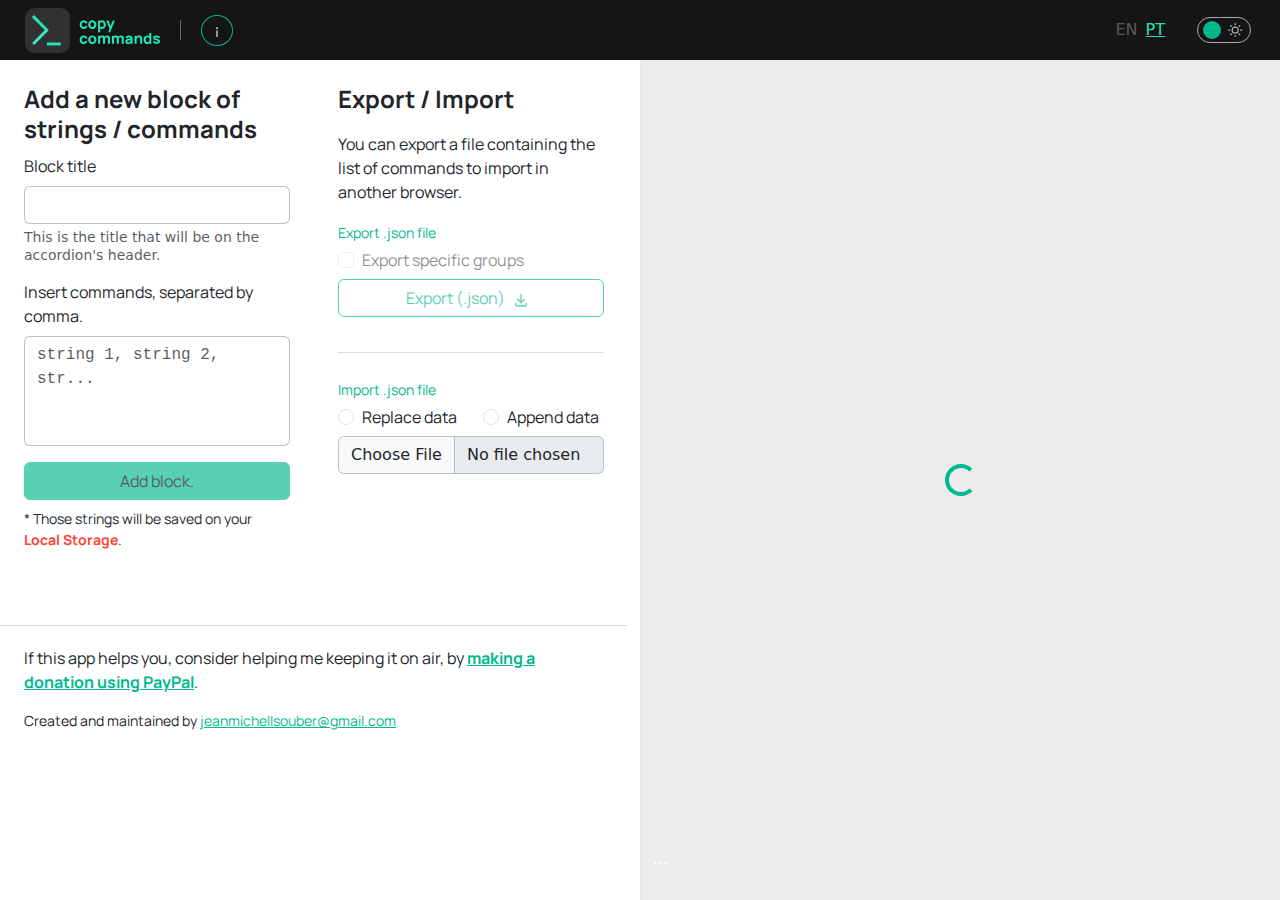
==== commit eddf0646: "more translations" ====
--- a/index.html
+++ b/index.html
@@ -1 +1 @@
-<!doctype html><html lang="en"><head><meta charset="utf-8"/><link rel="icon" href="/favicon.ico"/><meta name="viewport" content="width=device-width,initial-scale=1"/><meta name="theme-color" content="#000000"/><meta name="description" content="Free online tool to copy and paste commands easily"/><link rel="manifest" href="/manifest.json"/><title>Copy Commands - Copy & Paste</title><script defer="defer" src="/static/js/main.9ec029b1.js"></script><link href="/static/css/main.0a607168.css" rel="stylesheet"></head><body><noscript>You need to enable JavaScript to run this app.</noscript><div id="root"></div></body></html>+<!doctype html><html lang="en"><head><meta charset="utf-8"/><link rel="icon" href="/favicon.ico"/><meta name="viewport" content="width=device-width,initial-scale=1"/><meta name="theme-color" content="#000000"/><meta name="description" content="Free online tool to copy and paste commands easily"/><link rel="manifest" href="/manifest.json"/><title>Copy Commands - Copy & Paste</title><script defer="defer" src="/static/js/main.e79078db.js"></script><link href="/static/css/main.536f3ca1.css" rel="stylesheet"></head><body><noscript>You need to enable JavaScript to run this app.</noscript><div id="root"></div></body></html>--- a/static/css/main.536f3ca1.css
+++ b/static/css/main.536f3ca1.css
@@ -0,0 +1,6 @@
+@import url(https://fonts.googleapis.com/css2?family=Manrope:wght@300;400;700;800&display=swap);.bg-primary.yellow_bg{background:#333!important;color:#fff!important}/*!
+ * Bootstrap  v5.3.3 (https://getbootstrap.com/)
+ * Copyright 2011-2024 The Bootstrap Authors
+ * Licensed under MIT (https://github.com/twbs/bootstrap/blob/main/LICENSE)
+ */:root,[data-bs-theme=light]{--bs-blue:#0d6efd;--bs-indigo:#6610f2;--bs-purple:#6f42c1;--bs-pink:#d63384;--bs-red:#dc3545;--bs-orange:#fd7e14;--bs-yellow:#ffc107;--bs-green:#00b88d;--bs-teal:#20c997;--bs-cyan:#0dcaf0;--bs-black:#000;--bs-white:#fff;--bs-gray:#6c757d;--bs-gray-dark:#343a40;--bs-gray-100:#f8f9fa;--bs-gray-200:#e9ecef;--bs-gray-300:#dee2e6;--bs-gray-400:#ced4da;--bs-gray-500:#adb5bd;--bs-gray-600:#6c757d;--bs-gray-700:#495057;--bs-gray-800:#343a40;--bs-gray-900:#212529;--bs-light:#f5f5f5;--bs-primary:#00b88d;--bs-danger:#ff4136;--bs-light-rgb:245,245,245;--bs-primary-rgb:0,184,141;--bs-danger-rgb:255,65,54;--bs-primary-text-emphasis:#052c65;--bs-secondary-text-emphasis:#2b2f32;--bs-success-text-emphasis:#004a38;--bs-info-text-emphasis:#055160;--bs-warning-text-emphasis:#664d03;--bs-danger-text-emphasis:#58151c;--bs-light-text-emphasis:#495057;--bs-dark-text-emphasis:#495057;--bs-primary-bg-subtle:#cfe2ff;--bs-secondary-bg-subtle:#e2e3e5;--bs-success-bg-subtle:#ccf1e8;--bs-info-bg-subtle:#cff4fc;--bs-warning-bg-subtle:#fff3cd;--bs-danger-bg-subtle:#f8d7da;--bs-light-bg-subtle:#fcfcfd;--bs-dark-bg-subtle:#ced4da;--bs-primary-border-subtle:#9ec5fe;--bs-secondary-border-subtle:#c4c8cb;--bs-success-border-subtle:#99e3d1;--bs-info-border-subtle:#9eeaf9;--bs-warning-border-subtle:#ffe69c;--bs-danger-border-subtle:#f1aeb5;--bs-light-border-subtle:#e9ecef;--bs-dark-border-subtle:#adb5bd;--bs-white-rgb:255,255,255;--bs-black-rgb:0,0,0;--bs-font-sans-serif:system-ui,-apple-system,"Segoe UI",Roboto,"Helvetica Neue","Noto Sans","Liberation Sans",Arial,sans-serif,"Apple Color Emoji","Segoe UI Emoji","Segoe UI Symbol","Noto Color Emoji";--bs-font-monospace:SFMono-Regular,Menlo,Monaco,Consolas,"Liberation Mono","Courier New",monospace;--bs-gradient:linear-gradient(180deg,hsla(0,0%,100%,.15),hsla(0,0%,100%,0));--bs-body-font-family:var(--bs-font-sans-serif);--bs-body-font-size:1rem;--bs-body-font-weight:400;--bs-body-line-height:1.5;--bs-body-color:#212529;--bs-body-color-rgb:33,37,41;--bs-body-bg:#fff;--bs-body-bg-rgb:255,255,255;--bs-emphasis-color:#000;--bs-emphasis-color-rgb:0,0,0;--bs-secondary-color:rgba(33,37,41,.75);--bs-secondary-color-rgb:33,37,41;--bs-secondary-bg:#e9ecef;--bs-secondary-bg-rgb:233,236,239;--bs-tertiary-color:rgba(33,37,41,.5);--bs-tertiary-color-rgb:33,37,41;--bs-tertiary-bg:#f8f9fa;--bs-tertiary-bg-rgb:248,249,250;--bs-heading-color:inherit;--bs-link-color:#0d6efd;--bs-link-color-rgb:13,110,253;--bs-link-decoration:underline;--bs-link-hover-color:#0a58ca;--bs-link-hover-color-rgb:10,88,202;--bs-code-color:#d63384;--bs-highlight-color:#212529;--bs-highlight-bg:#fff3cd;--bs-border-width:1px;--bs-border-style:solid;--bs-border-color:#dee2e6;--bs-border-color-translucent:rgba(0,0,0,.175);--bs-border-radius:0.375rem;--bs-border-radius-sm:0.25rem;--bs-border-radius-lg:0.5rem;--bs-border-radius-xl:1rem;--bs-border-radius-xxl:2rem;--bs-border-radius-2xl:var(--bs-border-radius-xxl);--bs-border-radius-pill:50rem;--bs-box-shadow:0 0.5rem 1rem rgba(0,0,0,.15);--bs-box-shadow-sm:0 0.125rem 0.25rem rgba(0,0,0,.075);--bs-box-shadow-lg:0 1rem 3rem rgba(0,0,0,.175);--bs-box-shadow-inset:inset 0 1px 2px rgba(0,0,0,.075);--bs-focus-ring-width:0.25rem;--bs-focus-ring-opacity:0.25;--bs-focus-ring-color:rgba(13,110,253,.25);--bs-form-valid-color:#00b88d;--bs-form-valid-border-color:#00b88d;--bs-form-invalid-color:#dc3545;--bs-form-invalid-border-color:#dc3545}[data-bs-theme=dark]{--bs-body-color:#dee2e6;--bs-body-color-rgb:222,226,230;--bs-body-bg:#212529;--bs-body-bg-rgb:33,37,41;--bs-emphasis-color:#fff;--bs-emphasis-color-rgb:255,255,255;--bs-secondary-color:rgba(222,226,230,.75);--bs-secondary-color-rgb:222,226,230;--bs-secondary-bg:#343a40;--bs-secondary-bg-rgb:52,58,64;--bs-tertiary-color:rgba(222,226,230,.5);--bs-tertiary-color-rgb:222,226,230;--bs-tertiary-bg:#2b3035;--bs-tertiary-bg-rgb:43,48,53;--bs-primary-text-emphasis:#6ea8fe;--bs-secondary-text-emphasis:#a7acb1;--bs-success-text-emphasis:#66d4bb;--bs-info-text-emphasis:#6edff6;--bs-warning-text-emphasis:#ffda6a;--bs-danger-text-emphasis:#ea868f;--bs-light-text-emphasis:#f8f9fa;--bs-dark-text-emphasis:#dee2e6;--bs-primary-bg-subtle:#031633;--bs-secondary-bg-subtle:#161719;--bs-success-bg-subtle:#00251c;--bs-info-bg-subtle:#032830;--bs-warning-bg-subtle:#332701;--bs-danger-bg-subtle:#2c0b0e;--bs-light-bg-subtle:#343a40;--bs-dark-bg-subtle:#1a1d20;--bs-primary-border-subtle:#084298;--bs-secondary-border-subtle:#41464b;--bs-success-border-subtle:#006e55;--bs-info-border-subtle:#087990;--bs-warning-border-subtle:#997404;--bs-danger-border-subtle:#842029;--bs-light-border-subtle:#495057;--bs-dark-border-subtle:#343a40;--bs-heading-color:inherit;--bs-link-color:#6ea8fe;--bs-link-hover-color:#8bb9fe;--bs-link-color-rgb:110,168,254;--bs-link-hover-color-rgb:139,185,254;--bs-code-color:#e685b5;--bs-highlight-color:#dee2e6;--bs-highlight-bg:#664d03;--bs-border-color:#495057;--bs-border-color-translucent:hsla(0,0%,100%,.15);--bs-form-valid-color:#66d4bb;--bs-form-valid-border-color:#66d4bb;--bs-form-invalid-color:#ea868f;--bs-form-invalid-border-color:#ea868f;color-scheme:dark}*,:after,:before{box-sizing:border-box}@media(prefers-reduced-motion:no-preference){:root{scroll-behavior:smooth}}body{-webkit-text-size-adjust:100%;-webkit-tap-highlight-color:rgba(0,0,0,0);background-color:#fff;background-color:var(--bs-body-bg);color:#212529;color:var(--bs-body-color);font-family:system-ui,-apple-system,Segoe UI,Roboto,Helvetica Neue,Noto Sans,Liberation Sans,Arial,sans-serif,Apple Color Emoji,Segoe UI Emoji,Segoe UI Symbol,Noto Color Emoji;font-family:var(--bs-body-font-family);font-size:1rem;font-size:var(--bs-body-font-size);font-weight:400;font-weight:var(--bs-body-font-weight);line-height:1.5;line-height:var(--bs-body-line-height);margin:0;text-align:var(--bs-body-text-align)}hr{border:0;border-top:1px solid;border-top:var(--bs-border-width) solid;color:inherit;margin:1rem 0;opacity:.25}.h1,.h2,.h3,.h4,.h5,.h6,h1,h2,h3,h4,h5,h6{color:inherit;color:var(--bs-heading-color);font-weight:500;line-height:1.2;margin-bottom:.5rem;margin-top:0}.h1,h1{font-size:calc(1.375rem + 1.5vw)}@media(min-width:1200px){.h1,h1{font-size:2.5rem}}.h2,h2{font-size:calc(1.325rem + .9vw)}@media(min-width:1200px){.h2,h2{font-size:2rem}}.h3,h3{font-size:calc(1.3rem + .6vw)}@media(min-width:1200px){.h3,h3{font-size:1.75rem}}.h4,h4{font-size:calc(1.275rem + .3vw)}@media(min-width:1200px){.h4,h4{font-size:1.5rem}}.h5,h5{font-size:1.25rem}.h6,h6{font-size:1rem}p{margin-bottom:1rem;margin-top:0}abbr[title]{cursor:help;-webkit-text-decoration:underline dotted;text-decoration:underline dotted;-webkit-text-decoration-skip-ink:none;text-decoration-skip-ink:none}address{font-style:normal;line-height:inherit;margin-bottom:1rem}ol,ul{padding-left:2rem}dl,ol,ul{margin-bottom:1rem;margin-top:0}ol ol,ol ul,ul ol,ul ul{margin-bottom:0}dt{font-weight:700}dd{margin-bottom:.5rem;margin-left:0}blockquote{margin:0 0 1rem}b,strong{font-weight:bolder}.small,small{font-size:.875em}.mark,mark{background-color:#fff3cd;background-color:var(--bs-highlight-bg);color:#212529;color:var(--bs-highlight-color);padding:.1875em}sub,sup{font-size:.75em;line-height:0;position:relative;vertical-align:initial}sub{bottom:-.25em}sup{top:-.5em}a{color:#0d6efd;color:rgba(var(--bs-link-color-rgb),var(--bs-link-opacity,1));text-decoration:underline}a:hover{--bs-link-color-rgb:var(--bs-link-hover-color-rgb)}a:not([href]):not([class]),a:not([href]):not([class]):hover{color:inherit;text-decoration:none}code,kbd,pre,samp{font-family:SFMono-Regular,Menlo,Monaco,Consolas,Liberation Mono,Courier New,monospace;font-family:var(--bs-font-monospace);font-size:1em}pre{display:block;font-size:.875em;margin-bottom:1rem;margin-top:0;overflow:auto}pre code{color:inherit;font-size:inherit;word-break:normal}code{word-wrap:break-word;color:#d63384;color:var(--bs-code-color);font-size:.875em}a>code{color:inherit}kbd{background-color:#212529;background-color:var(--bs-body-color);border-radius:.25rem;color:#fff;color:var(--bs-body-bg);font-size:.875em;padding:.1875rem .375rem}kbd kbd{font-size:1em;padding:0}figure{margin:0 0 1rem}img,svg{vertical-align:middle}table{border-collapse:collapse;caption-side:bottom}caption{color:rgba(33,37,41,.75);color:var(--bs-secondary-color);padding-bottom:.5rem;padding-top:.5rem;text-align:left}th{text-align:inherit;text-align:-webkit-match-parent}tbody,td,tfoot,th,thead,tr{border:0 solid;border-color:inherit}label{display:inline-block}button{border-radius:0}button:focus:not(:focus-visible){outline:0}button,input,optgroup,select,textarea{font-family:inherit;font-size:inherit;line-height:inherit;margin:0}button,select{text-transform:none}[role=button]{cursor:pointer}select{word-wrap:normal}select:disabled{opacity:1}[list]:not([type=date]):not([type=datetime-local]):not([type=month]):not([type=week]):not([type=time])::-webkit-calendar-picker-indicator{display:none!important}[type=button],[type=reset],[type=submit],button{-webkit-appearance:button}[type=button]:not(:disabled),[type=reset]:not(:disabled),[type=submit]:not(:disabled),button:not(:disabled){cursor:pointer}::-moz-focus-inner{border-style:none;padding:0}textarea{resize:vertical}fieldset{border:0;margin:0;min-width:0;padding:0}legend{float:left;font-size:calc(1.275rem + .3vw);line-height:inherit;margin-bottom:.5rem;padding:0;width:100%}@media(min-width:1200px){legend{font-size:1.5rem}}legend+*{clear:left}::-webkit-datetime-edit-day-field,::-webkit-datetime-edit-fields-wrapper,::-webkit-datetime-edit-hour-field,::-webkit-datetime-edit-minute,::-webkit-datetime-edit-month-field,::-webkit-datetime-edit-text,::-webkit-datetime-edit-year-field{padding:0}::-webkit-inner-spin-button{height:auto}[type=search]{-webkit-appearance:textfield;outline-offset:-2px}::-webkit-search-decoration{-webkit-appearance:none}::-webkit-color-swatch-wrapper{padding:0}::-webkit-file-upload-button{-webkit-appearance:button;font:inherit}::file-selector-button{-webkit-appearance:button;font:inherit}output{display:inline-block}iframe{border:0}summary{cursor:pointer;display:list-item}progress{vertical-align:initial}[hidden]{display:none!important}.lead{font-size:1.25rem;font-weight:300}.display-1{font-size:calc(1.625rem + 4.5vw);font-weight:300;line-height:1.2}@media(min-width:1200px){.display-1{font-size:5rem}}.display-2{font-size:calc(1.575rem + 3.9vw);font-weight:300;line-height:1.2}@media(min-width:1200px){.display-2{font-size:4.5rem}}.display-3{font-size:calc(1.525rem + 3.3vw);font-weight:300;line-height:1.2}@media(min-width:1200px){.display-3{font-size:4rem}}.display-4{font-size:calc(1.475rem + 2.7vw);font-weight:300;line-height:1.2}@media(min-width:1200px){.display-4{font-size:3.5rem}}.display-5{font-size:calc(1.425rem + 2.1vw);font-weight:300;line-height:1.2}@media(min-width:1200px){.display-5{font-size:3rem}}.display-6{font-size:calc(1.375rem + 1.5vw);font-weight:300;line-height:1.2}@media(min-width:1200px){.display-6{font-size:2.5rem}}.list-inline,.list-unstyled{list-style:none;padding-left:0}.list-inline-item{display:inline-block}.list-inline-item:not(:last-child){margin-right:.5rem}.initialism{font-size:.875em;text-transform:uppercase}.blockquote{font-size:1.25rem;margin-bottom:1rem}.blockquote>:last-child{margin-bottom:0}.blockquote-footer{color:#6c757d;font-size:.875em;margin-bottom:1rem;margin-top:-1rem}.blockquote-footer:before{content:"— "}.img-fluid,.img-thumbnail{height:auto;max-width:100%}.img-thumbnail{background-color:#fff;background-color:var(--bs-body-bg);border:1px solid #dee2e6;border:var(--bs-border-width) solid var(--bs-border-color);border-radius:.375rem;border-radius:var(--bs-border-radius);padding:.25rem}.figure{display:inline-block}.figure-img{line-height:1;margin-bottom:.5rem}.figure-caption{color:rgba(33,37,41,.75);color:var(--bs-secondary-color);font-size:.875em}.container,.container-fluid,.container-lg,.container-md,.container-sm,.container-xl,.container-xxl{--bs-gutter-x:1.5rem;--bs-gutter-y:0;margin-left:auto;margin-right:auto;padding-left:calc(var(--bs-gutter-x)*.5);padding-right:calc(var(--bs-gutter-x)*.5);width:100%}@media(min-width:576px){.container,.container-sm{max-width:540px}}@media(min-width:768px){.container,.container-md,.container-sm{max-width:720px}}@media(min-width:992px){.container,.container-lg,.container-md,.container-sm{max-width:960px}}@media(min-width:1200px){.container,.container-lg,.container-md,.container-sm,.container-xl{max-width:1140px}}@media(min-width:1400px){.container,.container-lg,.container-md,.container-sm,.container-xl,.container-xxl{max-width:1320px}}:root{--bs-breakpoint-xs:0;--bs-breakpoint-sm:576px;--bs-breakpoint-md:768px;--bs-breakpoint-lg:992px;--bs-breakpoint-xl:1200px;--bs-breakpoint-xxl:1400px}.row{--bs-gutter-x:1.5rem;--bs-gutter-y:0;display:flex;flex-wrap:wrap;margin-left:calc(var(--bs-gutter-x)*-.5);margin-right:calc(var(--bs-gutter-x)*-.5);margin-top:calc(var(--bs-gutter-y)*-1)}.row>*{flex-shrink:0;margin-top:var(--bs-gutter-y);max-width:100%;padding-left:calc(var(--bs-gutter-x)*.5);padding-right:calc(var(--bs-gutter-x)*.5);width:100%}.col{flex:1 0}.row-cols-auto>*{flex:0 0 auto;width:auto}.row-cols-1>*{flex:0 0 auto;width:100%}.row-cols-2>*{flex:0 0 auto;width:50%}.row-cols-3>*{flex:0 0 auto;width:33.33333333%}.row-cols-4>*{flex:0 0 auto;width:25%}.row-cols-5>*{flex:0 0 auto;width:20%}.row-cols-6>*{flex:0 0 auto;width:16.66666667%}.col-auto{flex:0 0 auto;width:auto}.col-1{flex:0 0 auto;width:8.33333333%}.col-2{flex:0 0 auto;width:16.66666667%}.col-3{flex:0 0 auto;width:25%}.col-4{flex:0 0 auto;width:33.33333333%}.col-5{flex:0 0 auto;width:41.66666667%}.col-6{flex:0 0 auto;width:50%}.col-7{flex:0 0 auto;width:58.33333333%}.col-8{flex:0 0 auto;width:66.66666667%}.col-9{flex:0 0 auto;width:75%}.col-10{flex:0 0 auto;width:83.33333333%}.col-11{flex:0 0 auto;width:91.66666667%}.col-12{flex:0 0 auto;width:100%}.offset-1{margin-left:8.33333333%}.offset-2{margin-left:16.66666667%}.offset-3{margin-left:25%}.offset-4{margin-left:33.33333333%}.offset-5{margin-left:41.66666667%}.offset-6{margin-left:50%}.offset-7{margin-left:58.33333333%}.offset-8{margin-left:66.66666667%}.offset-9{margin-left:75%}.offset-10{margin-left:83.33333333%}.offset-11{margin-left:91.66666667%}.g-0,.gx-0{--bs-gutter-x:0}.g-0,.gy-0{--bs-gutter-y:0}.g-1,.gx-1{--bs-gutter-x:0.25rem}.g-1,.gy-1{--bs-gutter-y:0.25rem}.g-2,.gx-2{--bs-gutter-x:0.5rem}.g-2,.gy-2{--bs-gutter-y:0.5rem}.g-3,.gx-3{--bs-gutter-x:1rem}.g-3,.gy-3{--bs-gutter-y:1rem}.g-4,.gx-4{--bs-gutter-x:1.5rem}.g-4,.gy-4{--bs-gutter-y:1.5rem}.g-5,.gx-5{--bs-gutter-x:3rem}.g-5,.gy-5{--bs-gutter-y:3rem}@media(min-width:576px){.col-sm{flex:1 0}.row-cols-sm-auto>*{flex:0 0 auto;width:auto}.row-cols-sm-1>*{flex:0 0 auto;width:100%}.row-cols-sm-2>*{flex:0 0 auto;width:50%}.row-cols-sm-3>*{flex:0 0 auto;width:33.33333333%}.row-cols-sm-4>*{flex:0 0 auto;width:25%}.row-cols-sm-5>*{flex:0 0 auto;width:20%}.row-cols-sm-6>*{flex:0 0 auto;width:16.66666667%}.col-sm-auto{flex:0 0 auto;width:auto}.col-sm-1{flex:0 0 auto;width:8.33333333%}.col-sm-2{flex:0 0 auto;width:16.66666667%}.col-sm-3{flex:0 0 auto;width:25%}.col-sm-4{flex:0 0 auto;width:33.33333333%}.col-sm-5{flex:0 0 auto;width:41.66666667%}.col-sm-6{flex:0 0 auto;width:50%}.col-sm-7{flex:0 0 auto;width:58.33333333%}.col-sm-8{flex:0 0 auto;width:66.66666667%}.col-sm-9{flex:0 0 auto;width:75%}.col-sm-10{flex:0 0 auto;width:83.33333333%}.col-sm-11{flex:0 0 auto;width:91.66666667%}.col-sm-12{flex:0 0 auto;width:100%}.offset-sm-0{margin-left:0}.offset-sm-1{margin-left:8.33333333%}.offset-sm-2{margin-left:16.66666667%}.offset-sm-3{margin-left:25%}.offset-sm-4{margin-left:33.33333333%}.offset-sm-5{margin-left:41.66666667%}.offset-sm-6{margin-left:50%}.offset-sm-7{margin-left:58.33333333%}.offset-sm-8{margin-left:66.66666667%}.offset-sm-9{margin-left:75%}.offset-sm-10{margin-left:83.33333333%}.offset-sm-11{margin-left:91.66666667%}.g-sm-0,.gx-sm-0{--bs-gutter-x:0}.g-sm-0,.gy-sm-0{--bs-gutter-y:0}.g-sm-1,.gx-sm-1{--bs-gutter-x:0.25rem}.g-sm-1,.gy-sm-1{--bs-gutter-y:0.25rem}.g-sm-2,.gx-sm-2{--bs-gutter-x:0.5rem}.g-sm-2,.gy-sm-2{--bs-gutter-y:0.5rem}.g-sm-3,.gx-sm-3{--bs-gutter-x:1rem}.g-sm-3,.gy-sm-3{--bs-gutter-y:1rem}.g-sm-4,.gx-sm-4{--bs-gutter-x:1.5rem}.g-sm-4,.gy-sm-4{--bs-gutter-y:1.5rem}.g-sm-5,.gx-sm-5{--bs-gutter-x:3rem}.g-sm-5,.gy-sm-5{--bs-gutter-y:3rem}}@media(min-width:768px){.col-md{flex:1 0}.row-cols-md-auto>*{flex:0 0 auto;width:auto}.row-cols-md-1>*{flex:0 0 auto;width:100%}.row-cols-md-2>*{flex:0 0 auto;width:50%}.row-cols-md-3>*{flex:0 0 auto;width:33.33333333%}.row-cols-md-4>*{flex:0 0 auto;width:25%}.row-cols-md-5>*{flex:0 0 auto;width:20%}.row-cols-md-6>*{flex:0 0 auto;width:16.66666667%}.col-md-auto{flex:0 0 auto;width:auto}.col-md-1{flex:0 0 auto;width:8.33333333%}.col-md-2{flex:0 0 auto;width:16.66666667%}.col-md-3{flex:0 0 auto;width:25%}.col-md-4{flex:0 0 auto;width:33.33333333%}.col-md-5{flex:0 0 auto;width:41.66666667%}.col-md-6{flex:0 0 auto;width:50%}.col-md-7{flex:0 0 auto;width:58.33333333%}.col-md-8{flex:0 0 auto;width:66.66666667%}.col-md-9{flex:0 0 auto;width:75%}.col-md-10{flex:0 0 auto;width:83.33333333%}.col-md-11{flex:0 0 auto;width:91.66666667%}.col-md-12{flex:0 0 auto;width:100%}.offset-md-0{margin-left:0}.offset-md-1{margin-left:8.33333333%}.offset-md-2{margin-left:16.66666667%}.offset-md-3{margin-left:25%}.offset-md-4{margin-left:33.33333333%}.offset-md-5{margin-left:41.66666667%}.offset-md-6{margin-left:50%}.offset-md-7{margin-left:58.33333333%}.offset-md-8{margin-left:66.66666667%}.offset-md-9{margin-left:75%}.offset-md-10{margin-left:83.33333333%}.offset-md-11{margin-left:91.66666667%}.g-md-0,.gx-md-0{--bs-gutter-x:0}.g-md-0,.gy-md-0{--bs-gutter-y:0}.g-md-1,.gx-md-1{--bs-gutter-x:0.25rem}.g-md-1,.gy-md-1{--bs-gutter-y:0.25rem}.g-md-2,.gx-md-2{--bs-gutter-x:0.5rem}.g-md-2,.gy-md-2{--bs-gutter-y:0.5rem}.g-md-3,.gx-md-3{--bs-gutter-x:1rem}.g-md-3,.gy-md-3{--bs-gutter-y:1rem}.g-md-4,.gx-md-4{--bs-gutter-x:1.5rem}.g-md-4,.gy-md-4{--bs-gutter-y:1.5rem}.g-md-5,.gx-md-5{--bs-gutter-x:3rem}.g-md-5,.gy-md-5{--bs-gutter-y:3rem}}@media(min-width:992px){.col-lg{flex:1 0}.row-cols-lg-auto>*{flex:0 0 auto;width:auto}.row-cols-lg-1>*{flex:0 0 auto;width:100%}.row-cols-lg-2>*{flex:0 0 auto;width:50%}.row-cols-lg-3>*{flex:0 0 auto;width:33.33333333%}.row-cols-lg-4>*{flex:0 0 auto;width:25%}.row-cols-lg-5>*{flex:0 0 auto;width:20%}.row-cols-lg-6>*{flex:0 0 auto;width:16.66666667%}.col-lg-auto{flex:0 0 auto;width:auto}.col-lg-1{flex:0 0 auto;width:8.33333333%}.col-lg-2{flex:0 0 auto;width:16.66666667%}.col-lg-3{flex:0 0 auto;width:25%}.col-lg-4{flex:0 0 auto;width:33.33333333%}.col-lg-5{flex:0 0 auto;width:41.66666667%}.col-lg-6{flex:0 0 auto;width:50%}.col-lg-7{flex:0 0 auto;width:58.33333333%}.col-lg-8{flex:0 0 auto;width:66.66666667%}.col-lg-9{flex:0 0 auto;width:75%}.col-lg-10{flex:0 0 auto;width:83.33333333%}.col-lg-11{flex:0 0 auto;width:91.66666667%}.col-lg-12{flex:0 0 auto;width:100%}.offset-lg-0{margin-left:0}.offset-lg-1{margin-left:8.33333333%}.offset-lg-2{margin-left:16.66666667%}.offset-lg-3{margin-left:25%}.offset-lg-4{margin-left:33.33333333%}.offset-lg-5{margin-left:41.66666667%}.offset-lg-6{margin-left:50%}.offset-lg-7{margin-left:58.33333333%}.offset-lg-8{margin-left:66.66666667%}.offset-lg-9{margin-left:75%}.offset-lg-10{margin-left:83.33333333%}.offset-lg-11{margin-left:91.66666667%}.g-lg-0,.gx-lg-0{--bs-gutter-x:0}.g-lg-0,.gy-lg-0{--bs-gutter-y:0}.g-lg-1,.gx-lg-1{--bs-gutter-x:0.25rem}.g-lg-1,.gy-lg-1{--bs-gutter-y:0.25rem}.g-lg-2,.gx-lg-2{--bs-gutter-x:0.5rem}.g-lg-2,.gy-lg-2{--bs-gutter-y:0.5rem}.g-lg-3,.gx-lg-3{--bs-gutter-x:1rem}.g-lg-3,.gy-lg-3{--bs-gutter-y:1rem}.g-lg-4,.gx-lg-4{--bs-gutter-x:1.5rem}.g-lg-4,.gy-lg-4{--bs-gutter-y:1.5rem}.g-lg-5,.gx-lg-5{--bs-gutter-x:3rem}.g-lg-5,.gy-lg-5{--bs-gutter-y:3rem}}@media(min-width:1200px){.col-xl{flex:1 0}.row-cols-xl-auto>*{flex:0 0 auto;width:auto}.row-cols-xl-1>*{flex:0 0 auto;width:100%}.row-cols-xl-2>*{flex:0 0 auto;width:50%}.row-cols-xl-3>*{flex:0 0 auto;width:33.33333333%}.row-cols-xl-4>*{flex:0 0 auto;width:25%}.row-cols-xl-5>*{flex:0 0 auto;width:20%}.row-cols-xl-6>*{flex:0 0 auto;width:16.66666667%}.col-xl-auto{flex:0 0 auto;width:auto}.col-xl-1{flex:0 0 auto;width:8.33333333%}.col-xl-2{flex:0 0 auto;width:16.66666667%}.col-xl-3{flex:0 0 auto;width:25%}.col-xl-4{flex:0 0 auto;width:33.33333333%}.col-xl-5{flex:0 0 auto;width:41.66666667%}.col-xl-6{flex:0 0 auto;width:50%}.col-xl-7{flex:0 0 auto;width:58.33333333%}.col-xl-8{flex:0 0 auto;width:66.66666667%}.col-xl-9{flex:0 0 auto;width:75%}.col-xl-10{flex:0 0 auto;width:83.33333333%}.col-xl-11{flex:0 0 auto;width:91.66666667%}.col-xl-12{flex:0 0 auto;width:100%}.offset-xl-0{margin-left:0}.offset-xl-1{margin-left:8.33333333%}.offset-xl-2{margin-left:16.66666667%}.offset-xl-3{margin-left:25%}.offset-xl-4{margin-left:33.33333333%}.offset-xl-5{margin-left:41.66666667%}.offset-xl-6{margin-left:50%}.offset-xl-7{margin-left:58.33333333%}.offset-xl-8{margin-left:66.66666667%}.offset-xl-9{margin-left:75%}.offset-xl-10{margin-left:83.33333333%}.offset-xl-11{margin-left:91.66666667%}.g-xl-0,.gx-xl-0{--bs-gutter-x:0}.g-xl-0,.gy-xl-0{--bs-gutter-y:0}.g-xl-1,.gx-xl-1{--bs-gutter-x:0.25rem}.g-xl-1,.gy-xl-1{--bs-gutter-y:0.25rem}.g-xl-2,.gx-xl-2{--bs-gutter-x:0.5rem}.g-xl-2,.gy-xl-2{--bs-gutter-y:0.5rem}.g-xl-3,.gx-xl-3{--bs-gutter-x:1rem}.g-xl-3,.gy-xl-3{--bs-gutter-y:1rem}.g-xl-4,.gx-xl-4{--bs-gutter-x:1.5rem}.g-xl-4,.gy-xl-4{--bs-gutter-y:1.5rem}.g-xl-5,.gx-xl-5{--bs-gutter-x:3rem}.g-xl-5,.gy-xl-5{--bs-gutter-y:3rem}}@media(min-width:1400px){.col-xxl{flex:1 0}.row-cols-xxl-auto>*{flex:0 0 auto;width:auto}.row-cols-xxl-1>*{flex:0 0 auto;width:100%}.row-cols-xxl-2>*{flex:0 0 auto;width:50%}.row-cols-xxl-3>*{flex:0 0 auto;width:33.33333333%}.row-cols-xxl-4>*{flex:0 0 auto;width:25%}.row-cols-xxl-5>*{flex:0 0 auto;width:20%}.row-cols-xxl-6>*{flex:0 0 auto;width:16.66666667%}.col-xxl-auto{flex:0 0 auto;width:auto}.col-xxl-1{flex:0 0 auto;width:8.33333333%}.col-xxl-2{flex:0 0 auto;width:16.66666667%}.col-xxl-3{flex:0 0 auto;width:25%}.col-xxl-4{flex:0 0 auto;width:33.33333333%}.col-xxl-5{flex:0 0 auto;width:41.66666667%}.col-xxl-6{flex:0 0 auto;width:50%}.col-xxl-7{flex:0 0 auto;width:58.33333333%}.col-xxl-8{flex:0 0 auto;width:66.66666667%}.col-xxl-9{flex:0 0 auto;width:75%}.col-xxl-10{flex:0 0 auto;width:83.33333333%}.col-xxl-11{flex:0 0 auto;width:91.66666667%}.col-xxl-12{flex:0 0 auto;width:100%}.offset-xxl-0{margin-left:0}.offset-xxl-1{margin-left:8.33333333%}.offset-xxl-2{margin-left:16.66666667%}.offset-xxl-3{margin-left:25%}.offset-xxl-4{margin-left:33.33333333%}.offset-xxl-5{margin-left:41.66666667%}.offset-xxl-6{margin-left:50%}.offset-xxl-7{margin-left:58.33333333%}.offset-xxl-8{margin-left:66.66666667%}.offset-xxl-9{margin-left:75%}.offset-xxl-10{margin-left:83.33333333%}.offset-xxl-11{margin-left:91.66666667%}.g-xxl-0,.gx-xxl-0{--bs-gutter-x:0}.g-xxl-0,.gy-xxl-0{--bs-gutter-y:0}.g-xxl-1,.gx-xxl-1{--bs-gutter-x:0.25rem}.g-xxl-1,.gy-xxl-1{--bs-gutter-y:0.25rem}.g-xxl-2,.gx-xxl-2{--bs-gutter-x:0.5rem}.g-xxl-2,.gy-xxl-2{--bs-gutter-y:0.5rem}.g-xxl-3,.gx-xxl-3{--bs-gutter-x:1rem}.g-xxl-3,.gy-xxl-3{--bs-gutter-y:1rem}.g-xxl-4,.gx-xxl-4{--bs-gutter-x:1.5rem}.g-xxl-4,.gy-xxl-4{--bs-gutter-y:1.5rem}.g-xxl-5,.gx-xxl-5{--bs-gutter-x:3rem}.g-xxl-5,.gy-xxl-5{--bs-gutter-y:3rem}}.table{--bs-table-color-type:initial;--bs-table-bg-type:initial;--bs-table-color-state:initial;--bs-table-bg-state:initial;--bs-table-color:var(--bs-emphasis-color);--bs-table-bg:var(--bs-body-bg);--bs-table-border-color:var(--bs-border-color);--bs-table-accent-bg:transparent;--bs-table-striped-color:var(--bs-emphasis-color);--bs-table-striped-bg:rgba(var(--bs-emphasis-color-rgb),0.05);--bs-table-active-color:var(--bs-emphasis-color);--bs-table-active-bg:rgba(var(--bs-emphasis-color-rgb),0.1);--bs-table-hover-color:var(--bs-emphasis-color);--bs-table-hover-bg:rgba(var(--bs-emphasis-color-rgb),0.075);border-color:var(--bs-table-border-color);margin-bottom:1rem;vertical-align:top;width:100%}.table>:not(caption)>*>*{background-color:var(--bs-table-bg);border-bottom-width:1px;border-bottom-width:var(--bs-border-width);box-shadow:inset 0 0 0 9999px var(--bs-table-accent-bg);box-shadow:inset 0 0 0 9999px var(--bs-table-bg-state,var(--bs-table-bg-type,var(--bs-table-accent-bg)));color:var(--bs-table-color);color:var(--bs-table-color-state,var(--bs-table-color-type,var(--bs-table-color)));padding:.5rem}.table>tbody{vertical-align:inherit}.table>thead{vertical-align:bottom}.table-group-divider{border-top:2px solid;border-top:calc(var(--bs-border-width)*2) solid}.caption-top{caption-side:top}.table-sm>:not(caption)>*>*{padding:.25rem}.table-bordered>:not(caption)>*{border-width:1px 0;border-width:var(--bs-border-width) 0}.table-bordered>:not(caption)>*>*{border-width:0 1px;border-width:0 var(--bs-border-width)}.table-borderless>:not(caption)>*>*{border-bottom-width:0}.table-borderless>:not(:first-child){border-top-width:0}.table-striped-columns>:not(caption)>tr>:nth-child(2n),.table-striped>tbody>tr:nth-of-type(odd)>*{--bs-table-color-type:var(--bs-table-striped-color);--bs-table-bg-type:var(--bs-table-striped-bg)}.table-active{--bs-table-color-state:var(--bs-table-active-color);--bs-table-bg-state:var(--bs-table-active-bg)}.table-hover>tbody>tr:hover>*{--bs-table-color-state:var(--bs-table-hover-color);--bs-table-bg-state:var(--bs-table-hover-bg)}.table-primary{--bs-table-color:#000;--bs-table-bg:#cfe2ff;--bs-table-border-color:#a5b5cc;--bs-table-striped-bg:#c4d7f2;--bs-table-striped-color:#000;--bs-table-active-bg:#bacbe5;--bs-table-active-color:#000;--bs-table-hover-bg:#bfd1ec;--bs-table-hover-color:#000}.table-primary,.table-secondary{border-color:var(--bs-table-border-color);color:var(--bs-table-color)}.table-secondary{--bs-table-color:#000;--bs-table-bg:#e2e3e5;--bs-table-border-color:#b4b6b7;--bs-table-striped-bg:#d6d8da;--bs-table-striped-color:#000;--bs-table-active-bg:#cbcdce;--bs-table-active-color:#000;--bs-table-hover-bg:#d1d2d4;--bs-table-hover-color:#000}.table-success{--bs-table-color:#000;--bs-table-bg:#ccf1e8;--bs-table-border-color:#a3c1ba;--bs-table-striped-bg:#c2e5dd;--bs-table-striped-color:#000;--bs-table-active-bg:#b8d9d1;--bs-table-active-color:#000;--bs-table-hover-bg:#bddfd7;--bs-table-hover-color:#000}.table-info,.table-success{border-color:var(--bs-table-border-color);color:var(--bs-table-color)}.table-info{--bs-table-color:#000;--bs-table-bg:#cff4fc;--bs-table-border-color:#a5c4ca;--bs-table-striped-bg:#c4e8ef;--bs-table-striped-color:#000;--bs-table-active-bg:#badce3;--bs-table-active-color:#000;--bs-table-hover-bg:#bfe2e9;--bs-table-hover-color:#000}.table-warning{--bs-table-color:#000;--bs-table-bg:#fff3cd;--bs-table-border-color:#ccc2a4;--bs-table-striped-bg:#f2e6c3;--bs-table-striped-color:#000;--bs-table-active-bg:#e6dab9;--bs-table-active-color:#000;--bs-table-hover-bg:#ece0be;--bs-table-hover-color:#000}.table-danger,.table-warning{border-color:var(--bs-table-border-color);color:var(--bs-table-color)}.table-danger{--bs-table-color:#000;--bs-table-bg:#f8d7da;--bs-table-border-color:#c6acae;--bs-table-striped-bg:#eccccf;--bs-table-striped-color:#000;--bs-table-active-bg:#dfc1c4;--bs-table-active-color:#000;--bs-table-hover-bg:#e5c7c9;--bs-table-hover-color:#000}.table-light{--bs-table-color:#000;--bs-table-bg:#f8f9fa;--bs-table-border-color:#c6c7c8;--bs-table-striped-bg:#ecedee;--bs-table-striped-color:#000;--bs-table-active-bg:#dfe0e1;--bs-table-active-color:#000;--bs-table-hover-bg:#e5e6e7;--bs-table-hover-color:#000}.table-dark,.table-light{border-color:var(--bs-table-border-color);color:var(--bs-table-color)}.table-dark{--bs-table-color:#fff;--bs-table-bg:#212529;--bs-table-border-color:#4d5154;--bs-table-striped-bg:#2c3034;--bs-table-striped-color:#fff;--bs-table-active-bg:#373b3e;--bs-table-active-color:#fff;--bs-table-hover-bg:#323539;--bs-table-hover-color:#fff}.table-responsive{-webkit-overflow-scrolling:touch;overflow-x:auto}@media(max-width:575.98px){.table-responsive-sm{-webkit-overflow-scrolling:touch;overflow-x:auto}}@media(max-width:767.98px){.table-responsive-md{-webkit-overflow-scrolling:touch;overflow-x:auto}}@media(max-width:991.98px){.table-responsive-lg{-webkit-overflow-scrolling:touch;overflow-x:auto}}@media(max-width:1199.98px){.table-responsive-xl{-webkit-overflow-scrolling:touch;overflow-x:auto}}@media(max-width:1399.98px){.table-responsive-xxl{-webkit-overflow-scrolling:touch;overflow-x:auto}}.form-label{margin-bottom:.5rem}.col-form-label{font-size:inherit;line-height:1.5;margin-bottom:0;padding-bottom:calc(.375rem + 1px);padding-bottom:calc(.375rem + var(--bs-border-width));padding-top:calc(.375rem + 1px);padding-top:calc(.375rem + var(--bs-border-width))}.col-form-label-lg{font-size:1.25rem;padding-bottom:calc(.5rem + 1px);padding-bottom:calc(.5rem + var(--bs-border-width));padding-top:calc(.5rem + 1px);padding-top:calc(.5rem + var(--bs-border-width))}.col-form-label-sm{font-size:.875rem;padding-bottom:calc(.25rem + 1px);padding-bottom:calc(.25rem + var(--bs-border-width));padding-top:calc(.25rem + 1px);padding-top:calc(.25rem + var(--bs-border-width))}.form-text{color:rgba(33,37,41,.75);color:var(--bs-secondary-color);font-size:.875em;margin-top:.25rem}.form-control{-webkit-appearance:none;appearance:none;background-clip:padding-box;background-color:#fff;background-color:var(--bs-body-bg);border:1px solid #dee2e6;border:var(--bs-border-width) solid var(--bs-border-color);border-radius:.375rem;border-radius:var(--bs-border-radius);color:#212529;color:var(--bs-body-color);display:block;font-size:1rem;font-weight:400;line-height:1.5;padding:.375rem .75rem;transition:border-color .15s ease-in-out,box-shadow .15s ease-in-out;width:100%}@media(prefers-reduced-motion:reduce){.form-control{transition:none}}.form-control[type=file]{overflow:hidden}.form-control[type=file]:not(:disabled):not([readonly]){cursor:pointer}.form-control:focus{background-color:#fff;background-color:var(--bs-body-bg);border-color:#86b7fe;box-shadow:0 0 0 .25rem rgba(13,110,253,.25);color:#212529;color:var(--bs-body-color);outline:0}.form-control::-webkit-date-and-time-value{height:1.5em;margin:0;min-width:85px}.form-control::-webkit-datetime-edit{display:block;padding:0}.form-control::-webkit-input-placeholder{color:rgba(33,37,41,.75);color:var(--bs-secondary-color);opacity:1}.form-control::placeholder{color:rgba(33,37,41,.75);color:var(--bs-secondary-color);opacity:1}.form-control:disabled{background-color:#e9ecef;background-color:var(--bs-secondary-bg);opacity:1}.form-control::-webkit-file-upload-button{-webkit-margin-end:.75rem;background-color:#f8f9fa;background-color:var(--bs-tertiary-bg);border:0 solid;border-color:inherit;border-inline-end-width:1px;border-inline-end-width:var(--bs-border-width);border-radius:0;color:#212529;color:var(--bs-body-color);margin:-.375rem -.75rem;margin-inline-end:.75rem;padding:.375rem .75rem;pointer-events:none;-webkit-transition:color .15s ease-in-out,background-color .15s ease-in-out,border-color .15s ease-in-out,box-shadow .15s ease-in-out;transition:color .15s ease-in-out,background-color .15s ease-in-out,border-color .15s ease-in-out,box-shadow .15s ease-in-out}.form-control::file-selector-button{-webkit-margin-end:.75rem;background-color:#f8f9fa;background-color:var(--bs-tertiary-bg);border:0 solid;border-color:inherit;border-inline-end-width:1px;border-inline-end-width:var(--bs-border-width);border-radius:0;color:#212529;color:var(--bs-body-color);margin:-.375rem -.75rem;margin-inline-end:.75rem;padding:.375rem .75rem;pointer-events:none;transition:color .15s ease-in-out,background-color .15s ease-in-out,border-color .15s ease-in-out,box-shadow .15s ease-in-out}@media(prefers-reduced-motion:reduce){.form-control::-webkit-file-upload-button{-webkit-transition:none;transition:none}.form-control::file-selector-button{transition:none}}.form-control:hover:not(:disabled):not([readonly])::-webkit-file-upload-button{background-color:#e9ecef;background-color:var(--bs-secondary-bg)}.form-control:hover:not(:disabled):not([readonly])::file-selector-button{background-color:#e9ecef;background-color:var(--bs-secondary-bg)}.form-control-plaintext{background-color:transparent;border:solid transparent;border-width:1px 0;border-width:var(--bs-border-width) 0;color:#212529;color:var(--bs-body-color);display:block;line-height:1.5;margin-bottom:0;padding:.375rem 0;width:100%}.form-control-plaintext:focus{outline:0}.form-control-plaintext.form-control-lg,.form-control-plaintext.form-control-sm{padding-left:0;padding-right:0}.form-control-sm{border-radius:.25rem;border-radius:var(--bs-border-radius-sm);font-size:.875rem;min-height:calc(1.5em + .5rem + 2px);min-height:calc(1.5em + .5rem + var(--bs-border-width)*2);padding:.25rem .5rem}.form-control-sm::-webkit-file-upload-button{-webkit-margin-end:.5rem;margin:-.25rem -.5rem;margin-inline-end:.5rem;padding:.25rem .5rem}.form-control-sm::file-selector-button{-webkit-margin-end:.5rem;margin:-.25rem -.5rem;margin-inline-end:.5rem;padding:.25rem .5rem}.form-control-lg{border-radius:.5rem;border-radius:var(--bs-border-radius-lg);font-size:1.25rem;min-height:calc(1.5em + 1rem + 2px);min-height:calc(1.5em + 1rem + var(--bs-border-width)*2);padding:.5rem 1rem}.form-control-lg::-webkit-file-upload-button{-webkit-margin-end:1rem;margin:-.5rem -1rem;margin-inline-end:1rem;padding:.5rem 1rem}.form-control-lg::file-selector-button{-webkit-margin-end:1rem;margin:-.5rem -1rem;margin-inline-end:1rem;padding:.5rem 1rem}textarea.form-control{min-height:calc(1.5em + .75rem + 2px);min-height:calc(1.5em + .75rem + var(--bs-border-width)*2)}textarea.form-control-sm{min-height:calc(1.5em + .5rem + 2px);min-height:calc(1.5em + .5rem + var(--bs-border-width)*2)}textarea.form-control-lg{min-height:calc(1.5em + 1rem + 2px);min-height:calc(1.5em + 1rem + var(--bs-border-width)*2)}.form-control-color{height:calc(1.5em + .75rem + 2px);height:calc(1.5em + .75rem + var(--bs-border-width)*2);padding:.375rem;width:3rem}.form-control-color:not(:disabled):not([readonly]){cursor:pointer}.form-control-color::-moz-color-swatch{border:0!important;border-radius:.375rem;border-radius:var(--bs-border-radius)}.form-control-color::-webkit-color-swatch{border:0!important;border-radius:.375rem;border-radius:var(--bs-border-radius)}.form-control-color.form-control-sm{height:calc(1.5em + .5rem + 2px);height:calc(1.5em + .5rem + var(--bs-border-width)*2)}.form-control-color.form-control-lg{height:calc(1.5em + 1rem + 2px);height:calc(1.5em + 1rem + var(--bs-border-width)*2)}.form-select{--bs-form-select-bg-img:url("data:image/svg+xml;charset=utf-8,%3Csvg xmlns='http://www.w3.org/2000/svg' viewBox='0 0 16 16'%3E%3Cpath fill='none' stroke='%23343a40' stroke-linecap='round' stroke-linejoin='round' stroke-width='2' d='m2 5 6 6 6-6'/%3E%3C/svg%3E");-webkit-appearance:none;appearance:none;background-color:#fff;background-color:var(--bs-body-bg);background-image:var(--bs-form-select-bg-img),none;background-image:var(--bs-form-select-bg-img),var(--bs-form-select-bg-icon,none);background-position:right .75rem center;background-repeat:no-repeat;background-size:16px 12px;border:1px solid #dee2e6;border:var(--bs-border-width) solid var(--bs-border-color);border-radius:.375rem;border-radius:var(--bs-border-radius);color:#212529;color:var(--bs-body-color);display:block;font-size:1rem;font-weight:400;line-height:1.5;padding:.375rem 2.25rem .375rem .75rem;transition:border-color .15s ease-in-out,box-shadow .15s ease-in-out;width:100%}@media(prefers-reduced-motion:reduce){.form-select{transition:none}}.form-select:focus{border-color:#86b7fe;box-shadow:0 0 0 .25rem rgba(13,110,253,.25);outline:0}.form-select[multiple],.form-select[size]:not([size="1"]){background-image:none;padding-right:.75rem}.form-select:disabled{background-color:#e9ecef;background-color:var(--bs-secondary-bg)}.form-select:-moz-focusring{color:transparent;text-shadow:0 0 0 #212529;text-shadow:0 0 0 var(--bs-body-color)}.form-select-sm{border-radius:.25rem;border-radius:var(--bs-border-radius-sm);font-size:.875rem;padding-bottom:.25rem;padding-left:.5rem;padding-top:.25rem}.form-select-lg{border-radius:.5rem;border-radius:var(--bs-border-radius-lg);font-size:1.25rem;padding-bottom:.5rem;padding-left:1rem;padding-top:.5rem}[data-bs-theme=dark] .form-select{--bs-form-select-bg-img:url("data:image/svg+xml;charset=utf-8,%3Csvg xmlns='http://www.w3.org/2000/svg' viewBox='0 0 16 16'%3E%3Cpath fill='none' stroke='%23dee2e6' stroke-linecap='round' stroke-linejoin='round' stroke-width='2' d='m2 5 6 6 6-6'/%3E%3C/svg%3E")}.form-check{display:block;margin-bottom:.125rem;min-height:1.5rem;padding-left:1.5em}.form-check .form-check-input{float:left;margin-left:-1.5em}.form-check-reverse{padding-left:0;padding-right:1.5em;text-align:right}.form-check-reverse .form-check-input{float:right;margin-left:0;margin-right:-1.5em}.form-check-input{--bs-form-check-bg:var(--bs-body-bg);-webkit-appearance:none;appearance:none;background-color:var(--bs-form-check-bg);background-image:var(--bs-form-check-bg-image);background-position:50%;background-repeat:no-repeat;background-size:contain;border:1px solid #dee2e6;border:var(--bs-border-width) solid var(--bs-border-color);flex-shrink:0;height:1em;margin-top:.25em;-webkit-print-color-adjust:exact;print-color-adjust:exact;vertical-align:top;width:1em}.form-check-input[type=checkbox]{border-radius:.25em}.form-check-input[type=radio]{border-radius:50%}.form-check-input:active{-webkit-filter:brightness(90%);filter:brightness(90%)}.form-check-input:focus{border-color:#86b7fe;box-shadow:0 0 0 .25rem rgba(13,110,253,.25);outline:0}.form-check-input:checked{background-color:#0d6efd;border-color:#0d6efd}.form-check-input:checked[type=checkbox]{--bs-form-check-bg-image:url("data:image/svg+xml;charset=utf-8,%3Csvg xmlns='http://www.w3.org/2000/svg' viewBox='0 0 20 20'%3E%3Cpath fill='none' stroke='%23fff' stroke-linecap='round' stroke-linejoin='round' stroke-width='3' d='m6 10 3 3 6-6'/%3E%3C/svg%3E")}.form-check-input:checked[type=radio]{--bs-form-check-bg-image:url("data:image/svg+xml;charset=utf-8,%3Csvg xmlns='http://www.w3.org/2000/svg' viewBox='-4 -4 8 8'%3E%3Ccircle r='2' fill='%23fff'/%3E%3C/svg%3E")}.form-check-input[type=checkbox]:indeterminate{--bs-form-check-bg-image:url("data:image/svg+xml;charset=utf-8,%3Csvg xmlns='http://www.w3.org/2000/svg' viewBox='0 0 20 20'%3E%3Cpath fill='none' stroke='%23fff' stroke-linecap='round' stroke-linejoin='round' stroke-width='3' d='M6 10h8'/%3E%3C/svg%3E");background-color:#0d6efd;border-color:#0d6efd}.form-check-input:disabled{-webkit-filter:none;filter:none;opacity:.5;pointer-events:none}.form-check-input:disabled~.form-check-label,.form-check-input[disabled]~.form-check-label{cursor:default;opacity:.5}.form-switch{padding-left:2.5em}.form-switch .form-check-input{--bs-form-switch-bg:url("data:image/svg+xml;charset=utf-8,%3Csvg xmlns='http://www.w3.org/2000/svg' viewBox='-4 -4 8 8'%3E%3Ccircle r='3' fill='rgba(0, 0, 0, 0.25)'/%3E%3C/svg%3E");background-image:var(--bs-form-switch-bg);background-position:0;border-radius:2em;margin-left:-2.5em;transition:background-position .15s ease-in-out;width:2em}@media(prefers-reduced-motion:reduce){.form-switch .form-check-input{transition:none}}.form-switch .form-check-input:focus{--bs-form-switch-bg:url("data:image/svg+xml;charset=utf-8,%3Csvg xmlns='http://www.w3.org/2000/svg' viewBox='-4 -4 8 8'%3E%3Ccircle r='3' fill='%2386B6FE'/%3E%3C/svg%3E")}.form-switch .form-check-input:checked{--bs-form-switch-bg:url("data:image/svg+xml;charset=utf-8,%3Csvg xmlns='http://www.w3.org/2000/svg' viewBox='-4 -4 8 8'%3E%3Ccircle r='3' fill='%23fff'/%3E%3C/svg%3E");background-position:100%}.form-switch.form-check-reverse{padding-left:0;padding-right:2.5em}.form-switch.form-check-reverse .form-check-input{margin-left:0;margin-right:-2.5em}.form-check-inline{display:inline-block;margin-right:1rem}.btn-check{clip:rect(0,0,0,0);pointer-events:none;position:absolute}.btn-check:disabled+.btn,.btn-check[disabled]+.btn{-webkit-filter:none;filter:none;opacity:.65;pointer-events:none}[data-bs-theme=dark] .form-switch .form-check-input:not(:checked):not(:focus){--bs-form-switch-bg:url("data:image/svg+xml;charset=utf-8,%3Csvg xmlns='http://www.w3.org/2000/svg' viewBox='-4 -4 8 8'%3E%3Ccircle r='3' fill='rgba(255, 255, 255, 0.25)'/%3E%3C/svg%3E")}.form-range{-webkit-appearance:none;appearance:none;background-color:transparent;height:1.5rem;padding:0;width:100%}.form-range:focus{outline:0}.form-range:focus::-webkit-slider-thumb{box-shadow:0 0 0 1px #fff,0 0 0 .25rem rgba(13,110,253,.25)}.form-range:focus::-moz-range-thumb{box-shadow:0 0 0 1px #fff,0 0 0 .25rem rgba(13,110,253,.25)}.form-range::-moz-focus-outer{border:0}.form-range::-webkit-slider-thumb{-webkit-appearance:none;appearance:none;background-color:#0d6efd;border:0;border-radius:1rem;height:1rem;margin-top:-.25rem;-webkit-transition:background-color .15s ease-in-out,border-color .15s ease-in-out,box-shadow .15s ease-in-out;transition:background-color .15s ease-in-out,border-color .15s ease-in-out,box-shadow .15s ease-in-out;width:1rem}@media(prefers-reduced-motion:reduce){.form-range::-webkit-slider-thumb{-webkit-transition:none;transition:none}}.form-range::-webkit-slider-thumb:active{background-color:#b6d4fe}.form-range::-webkit-slider-runnable-track{background-color:#e9ecef;background-color:var(--bs-secondary-bg);border-color:transparent;border-radius:1rem;color:transparent;cursor:pointer;height:.5rem;width:100%}.form-range::-moz-range-thumb{appearance:none;background-color:#0d6efd;border:0;border-radius:1rem;height:1rem;-moz-transition:background-color .15s ease-in-out,border-color .15s ease-in-out,box-shadow .15s ease-in-out;transition:background-color .15s ease-in-out,border-color .15s ease-in-out,box-shadow .15s ease-in-out;width:1rem}@media(prefers-reduced-motion:reduce){.form-range::-moz-range-thumb{-moz-transition:none;transition:none}}.form-range::-moz-range-thumb:active{background-color:#b6d4fe}.form-range::-moz-range-track{background-color:#e9ecef;background-color:var(--bs-secondary-bg);border-color:transparent;border-radius:1rem;color:transparent;cursor:pointer;height:.5rem;width:100%}.form-range:disabled{pointer-events:none}.form-range:disabled::-webkit-slider-thumb{background-color:rgba(33,37,41,.75);background-color:var(--bs-secondary-color)}.form-range:disabled::-moz-range-thumb{background-color:rgba(33,37,41,.75);background-color:var(--bs-secondary-color)}.form-floating{position:relative}.form-floating>.form-control,.form-floating>.form-control-plaintext,.form-floating>.form-select{height:calc(3.5rem + 2px);height:calc(3.5rem + var(--bs-border-width)*2);line-height:1.25;min-height:calc(3.5rem + 2px);min-height:calc(3.5rem + var(--bs-border-width)*2)}.form-floating>label{border:1px solid transparent;border:var(--bs-border-width) solid transparent;height:100%;left:0;overflow:hidden;padding:1rem .75rem;pointer-events:none;position:absolute;text-align:start;text-overflow:ellipsis;top:0;-webkit-transform-origin:0 0;transform-origin:0 0;transition:opacity .1s ease-in-out,-webkit-transform .1s ease-in-out;transition:opacity .1s ease-in-out,transform .1s ease-in-out;transition:opacity .1s ease-in-out,transform .1s ease-in-out,-webkit-transform .1s ease-in-out;white-space:nowrap;z-index:2}@media(prefers-reduced-motion:reduce){.form-floating>label{transition:none}}.form-floating>.form-control,.form-floating>.form-control-plaintext{padding:1rem .75rem}.form-floating>.form-control-plaintext::-webkit-input-placeholder,.form-floating>.form-control::-webkit-input-placeholder{color:transparent}.form-floating>.form-control-plaintext::placeholder,.form-floating>.form-control::placeholder{color:transparent}.form-floating>.form-control-plaintext:focus,.form-floating>.form-control-plaintext:not(:placeholder-shown),.form-floating>.form-control:focus,.form-floating>.form-control:not(:placeholder-shown){padding-bottom:.625rem;padding-top:1.625rem}.form-floating>.form-control-plaintext:-webkit-autofill,.form-floating>.form-control:-webkit-autofill{padding-bottom:.625rem;padding-top:1.625rem}.form-floating>.form-select{padding-bottom:.625rem;padding-top:1.625rem}.form-floating>.form-control-plaintext~label,.form-floating>.form-control:focus~label,.form-floating>.form-control:not(:placeholder-shown)~label,.form-floating>.form-select~label{color:rgba(33,37,41,.65);color:rgba(var(--bs-body-color-rgb),.65);-webkit-transform:scale(.85) translateY(-.5rem) translateX(.15rem);transform:scale(.85) translateY(-.5rem) translateX(.15rem)}.form-floating>.form-control-plaintext~label:after,.form-floating>.form-control:focus~label:after,.form-floating>.form-control:not(:placeholder-shown)~label:after,.form-floating>.form-select~label:after{background-color:#fff;background-color:var(--bs-body-bg);border-radius:.375rem;border-radius:var(--bs-border-radius);content:"";height:1.5em;inset:1rem .375rem;position:absolute;z-index:-1}.form-floating>.form-control:-webkit-autofill~label{color:rgba(33,37,41,.65);color:rgba(var(--bs-body-color-rgb),.65);-webkit-transform:scale(.85) translateY(-.5rem) translateX(.15rem);transform:scale(.85) translateY(-.5rem) translateX(.15rem)}.form-floating>.form-control-plaintext~label{border-width:1px 0;border-width:var(--bs-border-width) 0}.form-floating>.form-control:disabled~label,.form-floating>:disabled~label{color:#6c757d}.form-floating>.form-control:disabled~label:after,.form-floating>:disabled~label:after{background-color:#e9ecef;background-color:var(--bs-secondary-bg)}.input-group{align-items:stretch;display:flex;flex-wrap:wrap;position:relative;width:100%}.input-group>.form-control,.input-group>.form-floating,.input-group>.form-select{flex:1 1 auto;min-width:0;position:relative;width:1%}.input-group>.form-control:focus,.input-group>.form-floating:focus-within,.input-group>.form-select:focus{z-index:5}.input-group .btn{position:relative;z-index:2}.input-group .btn:focus{z-index:5}.input-group-text{align-items:center;background-color:#f8f9fa;background-color:var(--bs-tertiary-bg);border:1px solid #dee2e6;border:var(--bs-border-width) solid var(--bs-border-color);border-radius:.375rem;border-radius:var(--bs-border-radius);color:#212529;color:var(--bs-body-color);display:flex;font-size:1rem;font-weight:400;line-height:1.5;padding:.375rem .75rem;text-align:center;white-space:nowrap}.input-group-lg>.btn,.input-group-lg>.form-control,.input-group-lg>.form-select,.input-group-lg>.input-group-text{border-radius:.5rem;border-radius:var(--bs-border-radius-lg);font-size:1.25rem;padding:.5rem 1rem}.input-group-sm>.btn,.input-group-sm>.form-control,.input-group-sm>.form-select,.input-group-sm>.input-group-text{border-radius:.25rem;border-radius:var(--bs-border-radius-sm);font-size:.875rem;padding:.25rem .5rem}.input-group-lg>.form-select,.input-group-sm>.form-select{padding-right:3rem}.input-group.has-validation>.dropdown-toggle:nth-last-child(n+4),.input-group.has-validation>.form-floating:nth-last-child(n+3)>.form-control,.input-group.has-validation>.form-floating:nth-last-child(n+3)>.form-select,.input-group.has-validation>:nth-last-child(n+3):not(.dropdown-toggle):not(.dropdown-menu):not(.form-floating),.input-group:not(.has-validation)>.dropdown-toggle:nth-last-child(n+3),.input-group:not(.has-validation)>.form-floating:not(:last-child)>.form-control,.input-group:not(.has-validation)>.form-floating:not(:last-child)>.form-select,.input-group:not(.has-validation)>:not(:last-child):not(.dropdown-toggle):not(.dropdown-menu):not(.form-floating){border-bottom-right-radius:0;border-top-right-radius:0}.input-group>:not(:first-child):not(.dropdown-menu):not(.valid-tooltip):not(.valid-feedback):not(.invalid-tooltip):not(.invalid-feedback){border-bottom-left-radius:0;border-top-left-radius:0;margin-left:-1px;margin-left:calc(var(--bs-border-width)*-1)}.input-group>.form-floating:not(:first-child)>.form-control,.input-group>.form-floating:not(:first-child)>.form-select{border-bottom-left-radius:0;border-top-left-radius:0}.valid-feedback{color:#00b88d;color:var(--bs-form-valid-color);display:none;font-size:.875em;margin-top:.25rem;width:100%}.valid-tooltip{background-color:var(--bs-success);border-radius:.375rem;border-radius:var(--bs-border-radius);color:#fff;display:none;font-size:.875rem;margin-top:.1rem;max-width:100%;padding:.25rem .5rem;position:absolute;top:100%;z-index:5}.is-valid~.valid-feedback,.is-valid~.valid-tooltip,.was-validated :valid~.valid-feedback,.was-validated :valid~.valid-tooltip{display:block}.form-control.is-valid,.was-validated .form-control:valid{background-image:url("data:image/svg+xml;charset=utf-8,%3Csvg xmlns='http://www.w3.org/2000/svg' viewBox='0 0 8 8'%3E%3Cpath fill='%2300b88d' d='M2.3 6.73.6 4.53c-.4-1.04.46-1.4 1.1-.8l1.1 1.4 3.4-3.8c.6-.63 1.6-.27 1.2.7l-4 4.6c-.43.5-.8.4-1.1.1z'/%3E%3C/svg%3E");background-position:right calc(.375em + .1875rem) center;background-repeat:no-repeat;background-size:calc(.75em + .375rem) calc(.75em + .375rem);border-color:#00b88d;border-color:var(--bs-form-valid-border-color);padding-right:calc(1.5em + .75rem)}.form-control.is-valid:focus,.was-validated .form-control:valid:focus{border-color:#00b88d;border-color:var(--bs-form-valid-border-color);box-shadow:0 0 0 .25rem rgba(var(--bs-success-rgb),.25)}.was-validated textarea.form-control:valid,textarea.form-control.is-valid{background-position:top calc(.375em + .1875rem) right calc(.375em + .1875rem);padding-right:calc(1.5em + .75rem)}.form-select.is-valid,.was-validated .form-select:valid{border-color:#00b88d;border-color:var(--bs-form-valid-border-color)}.form-select.is-valid:not([multiple]):not([size]),.form-select.is-valid:not([multiple])[size="1"],.was-validated .form-select:valid:not([multiple]):not([size]),.was-validated .form-select:valid:not([multiple])[size="1"]{--bs-form-select-bg-icon:url("data:image/svg+xml;charset=utf-8,%3Csvg xmlns='http://www.w3.org/2000/svg' viewBox='0 0 8 8'%3E%3Cpath fill='%2300b88d' d='M2.3 6.73.6 4.53c-.4-1.04.46-1.4 1.1-.8l1.1 1.4 3.4-3.8c.6-.63 1.6-.27 1.2.7l-4 4.6c-.43.5-.8.4-1.1.1z'/%3E%3C/svg%3E");background-position:right .75rem center,center right 2.25rem;background-size:16px 12px,calc(.75em + .375rem) calc(.75em + .375rem);padding-right:4.125rem}.form-select.is-valid:focus,.was-validated .form-select:valid:focus{border-color:#00b88d;border-color:var(--bs-form-valid-border-color);box-shadow:0 0 0 .25rem rgba(var(--bs-success-rgb),.25)}.form-control-color.is-valid,.was-validated .form-control-color:valid{width:calc(3.75rem + 1.5em)}.form-check-input.is-valid,.was-validated .form-check-input:valid{border-color:#00b88d;border-color:var(--bs-form-valid-border-color)}.form-check-input.is-valid:checked,.was-validated .form-check-input:valid:checked{background-color:#00b88d;background-color:var(--bs-form-valid-color)}.form-check-input.is-valid:focus,.was-validated .form-check-input:valid:focus{box-shadow:0 0 0 .25rem rgba(var(--bs-success-rgb),.25)}.form-check-input.is-valid~.form-check-label,.was-validated .form-check-input:valid~.form-check-label{color:#00b88d;color:var(--bs-form-valid-color)}.form-check-inline .form-check-input~.valid-feedback{margin-left:.5em}.input-group>.form-control:not(:focus).is-valid,.input-group>.form-floating:not(:focus-within).is-valid,.input-group>.form-select:not(:focus).is-valid,.was-validated .input-group>.form-control:not(:focus):valid,.was-validated .input-group>.form-floating:not(:focus-within):valid,.was-validated .input-group>.form-select:not(:focus):valid{z-index:3}.invalid-feedback{color:#dc3545;color:var(--bs-form-invalid-color);display:none;font-size:.875em;margin-top:.25rem;width:100%}.invalid-tooltip{background-color:#ff4136;background-color:var(--bs-danger);border-radius:.375rem;border-radius:var(--bs-border-radius);color:#fff;display:none;font-size:.875rem;margin-top:.1rem;max-width:100%;padding:.25rem .5rem;position:absolute;top:100%;z-index:5}.is-invalid~.invalid-feedback,.is-invalid~.invalid-tooltip,.was-validated :invalid~.invalid-feedback,.was-validated :invalid~.invalid-tooltip{display:block}.form-control.is-invalid,.was-validated .form-control:invalid{background-image:url("data:image/svg+xml;charset=utf-8,%3Csvg xmlns='http://www.w3.org/2000/svg' width='12' height='12' fill='none' stroke='%23dc3545'%3E%3Ccircle cx='6' cy='6' r='4.5'/%3E%3Cpath stroke-linejoin='round' d='M5.8 3.6h.4L6 6.5z'/%3E%3Ccircle cx='6' cy='8.2' r='.6' fill='%23dc3545' stroke='none'/%3E%3C/svg%3E");background-position:right calc(.375em + .1875rem) center;background-repeat:no-repeat;background-size:calc(.75em + .375rem) calc(.75em + .375rem);border-color:#dc3545;border-color:var(--bs-form-invalid-border-color);padding-right:calc(1.5em + .75rem)}.form-control.is-invalid:focus,.was-validated .form-control:invalid:focus{border-color:#dc3545;border-color:var(--bs-form-invalid-border-color);box-shadow:0 0 0 .25rem rgba(255,65,54,.25);box-shadow:0 0 0 .25rem rgba(var(--bs-danger-rgb),.25)}.was-validated textarea.form-control:invalid,textarea.form-control.is-invalid{background-position:top calc(.375em + .1875rem) right calc(.375em + .1875rem);padding-right:calc(1.5em + .75rem)}.form-select.is-invalid,.was-validated .form-select:invalid{border-color:#dc3545;border-color:var(--bs-form-invalid-border-color)}.form-select.is-invalid:not([multiple]):not([size]),.form-select.is-invalid:not([multiple])[size="1"],.was-validated .form-select:invalid:not([multiple]):not([size]),.was-validated .form-select:invalid:not([multiple])[size="1"]{--bs-form-select-bg-icon:url("data:image/svg+xml;charset=utf-8,%3Csvg xmlns='http://www.w3.org/2000/svg' width='12' height='12' fill='none' stroke='%23dc3545'%3E%3Ccircle cx='6' cy='6' r='4.5'/%3E%3Cpath stroke-linejoin='round' d='M5.8 3.6h.4L6 6.5z'/%3E%3Ccircle cx='6' cy='8.2' r='.6' fill='%23dc3545' stroke='none'/%3E%3C/svg%3E");background-position:right .75rem center,center right 2.25rem;background-size:16px 12px,calc(.75em + .375rem) calc(.75em + .375rem);padding-right:4.125rem}.form-select.is-invalid:focus,.was-validated .form-select:invalid:focus{border-color:#dc3545;border-color:var(--bs-form-invalid-border-color);box-shadow:0 0 0 .25rem rgba(255,65,54,.25);box-shadow:0 0 0 .25rem rgba(var(--bs-danger-rgb),.25)}.form-control-color.is-invalid,.was-validated .form-control-color:invalid{width:calc(3.75rem + 1.5em)}.form-check-input.is-invalid,.was-validated .form-check-input:invalid{border-color:#dc3545;border-color:var(--bs-form-invalid-border-color)}.form-check-input.is-invalid:checked,.was-validated .form-check-input:invalid:checked{background-color:#dc3545;background-color:var(--bs-form-invalid-color)}.form-check-input.is-invalid:focus,.was-validated .form-check-input:invalid:focus{box-shadow:0 0 0 .25rem rgba(255,65,54,.25);box-shadow:0 0 0 .25rem rgba(var(--bs-danger-rgb),.25)}.form-check-input.is-invalid~.form-check-label,.was-validated .form-check-input:invalid~.form-check-label{color:#dc3545;color:var(--bs-form-invalid-color)}.form-check-inline .form-check-input~.invalid-feedback{margin-left:.5em}.input-group>.form-control:not(:focus).is-invalid,.input-group>.form-floating:not(:focus-within).is-invalid,.input-group>.form-select:not(:focus).is-invalid,.was-validated .input-group>.form-control:not(:focus):invalid,.was-validated .input-group>.form-floating:not(:focus-within):invalid,.was-validated .input-group>.form-select:not(:focus):invalid{z-index:4}.btn{--bs-btn-padding-x:0.75rem;--bs-btn-padding-y:0.375rem;--bs-btn-font-family: ;--bs-btn-font-size:1rem;--bs-btn-font-weight:400;--bs-btn-line-height:1.5;--bs-btn-color:var(--bs-body-color);--bs-btn-bg:transparent;--bs-btn-border-width:var(--bs-border-width);--bs-btn-border-color:transparent;--bs-btn-border-radius:var(--bs-border-radius);--bs-btn-hover-border-color:transparent;--bs-btn-box-shadow:inset 0 1px 0 hsla(0,0%,100%,.15),0 1px 1px rgba(0,0,0,.075);--bs-btn-disabled-opacity:0.65;--bs-btn-focus-box-shadow:0 0 0 0.25rem rgba(var(--bs-btn-focus-shadow-rgb),.5);background-color:var(--bs-btn-bg);border:var(--bs-btn-border-width) solid var(--bs-btn-border-color);border-radius:var(--bs-btn-border-radius);color:var(--bs-btn-color);cursor:pointer;display:inline-block;font-family:var(--bs-btn-font-family);font-size:var(--bs-btn-font-size);font-weight:var(--bs-btn-font-weight);line-height:var(--bs-btn-line-height);padding:var(--bs-btn-padding-y) var(--bs-btn-padding-x);text-align:center;text-decoration:none;transition:color .15s ease-in-out,background-color .15s ease-in-out,border-color .15s ease-in-out,box-shadow .15s ease-in-out;-webkit-user-select:none;user-select:none;vertical-align:middle}@media(prefers-reduced-motion:reduce){.btn{transition:none}}.btn:hover{background-color:var(--bs-btn-hover-bg);border-color:var(--bs-btn-hover-border-color);color:var(--bs-btn-hover-color)}.btn-check+.btn:hover{background-color:var(--bs-btn-bg);border-color:var(--bs-btn-border-color);color:var(--bs-btn-color)}.btn:focus-visible{background-color:var(--bs-btn-hover-bg);border-color:var(--bs-btn-hover-border-color);box-shadow:var(--bs-btn-focus-box-shadow);color:var(--bs-btn-hover-color);outline:0}.btn-check:focus-visible+.btn{border-color:var(--bs-btn-hover-border-color);box-shadow:var(--bs-btn-focus-box-shadow);outline:0}.btn-check:checked+.btn,.btn.active,.btn.show,.btn:first-child:active,:not(.btn-check)+.btn:active{background-color:var(--bs-btn-active-bg);border-color:var(--bs-btn-active-border-color);color:var(--bs-btn-active-color)}.btn-check:checked+.btn:focus-visible,.btn.active:focus-visible,.btn.show:focus-visible,.btn:first-child:active:focus-visible,:not(.btn-check)+.btn:active:focus-visible{box-shadow:var(--bs-btn-focus-box-shadow)}.btn-check:checked:focus-visible+.btn{box-shadow:var(--bs-btn-focus-box-shadow)}.btn.disabled,.btn:disabled,fieldset:disabled .btn{background-color:var(--bs-btn-disabled-bg);border-color:var(--bs-btn-disabled-border-color);color:var(--bs-btn-disabled-color);opacity:var(--bs-btn-disabled-opacity);pointer-events:none}.btn-light{--bs-btn-color:#000;--bs-btn-bg:#f5f5f5;--bs-btn-border-color:#f5f5f5;--bs-btn-hover-color:#000;--bs-btn-hover-bg:#d0d0d0;--bs-btn-hover-border-color:#c4c4c4;--bs-btn-focus-shadow-rgb:208,208,208;--bs-btn-active-color:#000;--bs-btn-active-bg:#c4c4c4;--bs-btn-active-border-color:#b8b8b8;--bs-btn-active-shadow:inset 0 3px 5px rgba(0,0,0,.125);--bs-btn-disabled-color:#000;--bs-btn-disabled-bg:#f5f5f5;--bs-btn-disabled-border-color:#f5f5f5}.btn-primary{--bs-btn-color:#000;--bs-btn-bg:#00b88d;--bs-btn-border-color:#00b88d;--bs-btn-hover-color:#000;--bs-btn-hover-bg:#26c39e;--bs-btn-hover-border-color:#1abf98;--bs-btn-focus-shadow-rgb:0,156,120;--bs-btn-active-color:#000;--bs-btn-active-bg:#33c6a4;--bs-btn-active-border-color:#1abf98;--bs-btn-active-shadow:inset 0 3px 5px rgba(0,0,0,.125);--bs-btn-disabled-color:#000;--bs-btn-disabled-bg:#00b88d;--bs-btn-disabled-border-color:#00b88d}.btn-danger{--bs-btn-color:#000;--bs-btn-bg:#ff4136;--bs-btn-border-color:#ff4136;--bs-btn-hover-color:#000;--bs-btn-hover-bg:#ff5e54;--bs-btn-hover-border-color:#ff544a;--bs-btn-focus-shadow-rgb:217,55,46;--bs-btn-active-color:#000;--bs-btn-active-bg:#ff675e;--bs-btn-active-border-color:#ff544a;--bs-btn-active-shadow:inset 0 3px 5px rgba(0,0,0,.125);--bs-btn-disabled-color:#000;--bs-btn-disabled-bg:#ff4136;--bs-btn-disabled-border-color:#ff4136}.btn-outline-light{--bs-btn-color:#f5f5f5;--bs-btn-border-color:#f5f5f5;--bs-btn-hover-color:#000;--bs-btn-hover-bg:#f5f5f5;--bs-btn-hover-border-color:#f5f5f5;--bs-btn-focus-shadow-rgb:245,245,245;--bs-btn-active-color:#000;--bs-btn-active-bg:#f5f5f5;--bs-btn-active-border-color:#f5f5f5;--bs-btn-active-shadow:inset 0 3px 5px rgba(0,0,0,.125);--bs-btn-disabled-color:#f5f5f5;--bs-btn-disabled-bg:transparent;--bs-btn-disabled-border-color:#f5f5f5;--bs-gradient:none}.btn-outline-primary{--bs-btn-color:#00b88d;--bs-btn-border-color:#00b88d;--bs-btn-hover-color:#000;--bs-btn-hover-bg:#00b88d;--bs-btn-hover-border-color:#00b88d;--bs-btn-focus-shadow-rgb:0,184,141;--bs-btn-active-color:#000;--bs-btn-active-bg:#00b88d;--bs-btn-active-border-color:#00b88d;--bs-btn-active-shadow:inset 0 3px 5px rgba(0,0,0,.125);--bs-btn-disabled-color:#00b88d;--bs-btn-disabled-bg:transparent;--bs-btn-disabled-border-color:#00b88d;--bs-gradient:none}.btn-outline-danger{--bs-btn-color:#ff4136;--bs-btn-border-color:#ff4136;--bs-btn-hover-color:#000;--bs-btn-hover-bg:#ff4136;--bs-btn-hover-border-color:#ff4136;--bs-btn-focus-shadow-rgb:255,65,54;--bs-btn-active-color:#000;--bs-btn-active-bg:#ff4136;--bs-btn-active-border-color:#ff4136;--bs-btn-active-shadow:inset 0 3px 5px rgba(0,0,0,.125);--bs-btn-disabled-color:#ff4136;--bs-btn-disabled-bg:transparent;--bs-btn-disabled-border-color:#ff4136;--bs-gradient:none}.btn-link{--bs-btn-font-weight:400;--bs-btn-color:var(--bs-link-color);--bs-btn-bg:transparent;--bs-btn-border-color:transparent;--bs-btn-hover-color:var(--bs-link-hover-color);--bs-btn-hover-border-color:transparent;--bs-btn-active-color:var(--bs-link-hover-color);--bs-btn-active-border-color:transparent;--bs-btn-disabled-color:#6c757d;--bs-btn-disabled-border-color:transparent;--bs-btn-box-shadow:0 0 0 #000;--bs-btn-focus-shadow-rgb:49,132,253;text-decoration:underline}.btn-link:focus-visible{color:var(--bs-btn-color)}.btn-link:hover{color:var(--bs-btn-hover-color)}.btn-group-lg>.btn,.btn-lg{--bs-btn-padding-y:0.5rem;--bs-btn-padding-x:1rem;--bs-btn-font-size:1.25rem;--bs-btn-border-radius:var(--bs-border-radius-lg)}.btn-group-sm>.btn,.btn-sm{--bs-btn-padding-y:0.25rem;--bs-btn-padding-x:0.5rem;--bs-btn-font-size:0.875rem;--bs-btn-border-radius:var(--bs-border-radius-sm)}.fade{transition:opacity .15s linear}@media(prefers-reduced-motion:reduce){.fade{transition:none}}.fade:not(.show){opacity:0}.collapse:not(.show){display:none}.collapsing{height:0;overflow:hidden;transition:height .35s ease}@media(prefers-reduced-motion:reduce){.collapsing{transition:none}}.collapsing.collapse-horizontal{height:auto;transition:width .35s ease;width:0}@media(prefers-reduced-motion:reduce){.collapsing.collapse-horizontal{transition:none}}.dropdown,.dropdown-center,.dropend,.dropstart,.dropup,.dropup-center{position:relative}.dropdown-toggle{white-space:nowrap}.dropdown-toggle:after{border-bottom:0;border-left:.3em solid transparent;border-right:.3em solid transparent;border-top:.3em solid;content:"";display:inline-block;margin-left:.255em;vertical-align:.255em}.dropdown-toggle:empty:after{margin-left:0}.dropdown-menu{--bs-dropdown-zindex:1000;--bs-dropdown-min-width:10rem;--bs-dropdown-padding-x:0;--bs-dropdown-padding-y:0.5rem;--bs-dropdown-spacer:0.125rem;--bs-dropdown-font-size:1rem;--bs-dropdown-color:var(--bs-body-color);--bs-dropdown-bg:var(--bs-body-bg);--bs-dropdown-border-color:var(--bs-border-color-translucent);--bs-dropdown-border-radius:var(--bs-border-radius);--bs-dropdown-border-width:var(--bs-border-width);--bs-dropdown-inner-border-radius:calc(var(--bs-border-radius) - var(--bs-border-width));--bs-dropdown-divider-bg:var(--bs-border-color-translucent);--bs-dropdown-divider-margin-y:0.5rem;--bs-dropdown-box-shadow:var(--bs-box-shadow);--bs-dropdown-link-color:var(--bs-body-color);--bs-dropdown-link-hover-color:var(--bs-body-color);--bs-dropdown-link-hover-bg:var(--bs-tertiary-bg);--bs-dropdown-link-active-color:#fff;--bs-dropdown-link-active-bg:#0d6efd;--bs-dropdown-link-disabled-color:var(--bs-tertiary-color);--bs-dropdown-item-padding-x:1rem;--bs-dropdown-item-padding-y:0.25rem;--bs-dropdown-header-color:#6c757d;--bs-dropdown-header-padding-x:1rem;--bs-dropdown-header-padding-y:0.5rem;background-clip:padding-box;background-color:var(--bs-dropdown-bg);border:var(--bs-dropdown-border-width) solid var(--bs-dropdown-border-color);border-radius:var(--bs-dropdown-border-radius);color:var(--bs-dropdown-color);display:none;font-size:var(--bs-dropdown-font-size);list-style:none;margin:0;min-width:var(--bs-dropdown-min-width);padding:var(--bs-dropdown-padding-y) var(--bs-dropdown-padding-x);position:absolute;text-align:left;z-index:var(--bs-dropdown-zindex)}.dropdown-menu[data-bs-popper]{left:0;margin-top:var(--bs-dropdown-spacer);top:100%}.dropdown-menu-start{--bs-position:start}.dropdown-menu-start[data-bs-popper]{left:0;right:auto}.dropdown-menu-end{--bs-position:end}.dropdown-menu-end[data-bs-popper]{left:auto;right:0}@media(min-width:576px){.dropdown-menu-sm-start{--bs-position:start}.dropdown-menu-sm-start[data-bs-popper]{left:0;right:auto}.dropdown-menu-sm-end{--bs-position:end}.dropdown-menu-sm-end[data-bs-popper]{left:auto;right:0}}@media(min-width:768px){.dropdown-menu-md-start{--bs-position:start}.dropdown-menu-md-start[data-bs-popper]{left:0;right:auto}.dropdown-menu-md-end{--bs-position:end}.dropdown-menu-md-end[data-bs-popper]{left:auto;right:0}}@media(min-width:992px){.dropdown-menu-lg-start{--bs-position:start}.dropdown-menu-lg-start[data-bs-popper]{left:0;right:auto}.dropdown-menu-lg-end{--bs-position:end}.dropdown-menu-lg-end[data-bs-popper]{left:auto;right:0}}@media(min-width:1200px){.dropdown-menu-xl-start{--bs-position:start}.dropdown-menu-xl-start[data-bs-popper]{left:0;right:auto}.dropdown-menu-xl-end{--bs-position:end}.dropdown-menu-xl-end[data-bs-popper]{left:auto;right:0}}@media(min-width:1400px){.dropdown-menu-xxl-start{--bs-position:start}.dropdown-menu-xxl-start[data-bs-popper]{left:0;right:auto}.dropdown-menu-xxl-end{--bs-position:end}.dropdown-menu-xxl-end[data-bs-popper]{left:auto;right:0}}.dropup .dropdown-menu[data-bs-popper]{bottom:100%;margin-bottom:var(--bs-dropdown-spacer);margin-top:0;top:auto}.dropup .dropdown-toggle:after{border-bottom:.3em solid;border-left:.3em solid transparent;border-right:.3em solid transparent;border-top:0;content:"";display:inline-block;margin-left:.255em;vertical-align:.255em}.dropup .dropdown-toggle:empty:after{margin-left:0}.dropend .dropdown-menu[data-bs-popper]{left:100%;margin-left:var(--bs-dropdown-spacer);margin-top:0;right:auto;top:0}.dropend .dropdown-toggle:after{border-bottom:.3em solid transparent;border-left:.3em solid;border-right:0;border-top:.3em solid transparent;content:"";display:inline-block;margin-left:.255em;vertical-align:.255em}.dropend .dropdown-toggle:empty:after{margin-left:0}.dropend .dropdown-toggle:after{vertical-align:0}.dropstart .dropdown-menu[data-bs-popper]{left:auto;margin-right:var(--bs-dropdown-spacer);margin-top:0;right:100%;top:0}.dropstart .dropdown-toggle:after{content:"";display:inline-block;display:none;margin-left:.255em;vertical-align:.255em}.dropstart .dropdown-toggle:before{border-bottom:.3em solid transparent;border-right:.3em solid;border-top:.3em solid transparent;content:"";display:inline-block;margin-right:.255em;vertical-align:.255em}.dropstart .dropdown-toggle:empty:after{margin-left:0}.dropstart .dropdown-toggle:before{vertical-align:0}.dropdown-divider{border-top:1px solid var(--bs-dropdown-divider-bg);height:0;margin:var(--bs-dropdown-divider-margin-y) 0;opacity:1;overflow:hidden}.dropdown-item{background-color:transparent;border:0;border-radius:0;border-radius:var(--bs-dropdown-item-border-radius,0);clear:both;color:var(--bs-dropdown-link-color);display:block;font-weight:400;padding:var(--bs-dropdown-item-padding-y) var(--bs-dropdown-item-padding-x);text-align:inherit;text-decoration:none;white-space:nowrap;width:100%}.dropdown-item:focus,.dropdown-item:hover{background-color:var(--bs-dropdown-link-hover-bg);color:var(--bs-dropdown-link-hover-color)}.dropdown-item.active,.dropdown-item:active{background-color:var(--bs-dropdown-link-active-bg);color:var(--bs-dropdown-link-active-color);text-decoration:none}.dropdown-item.disabled,.dropdown-item:disabled{background-color:transparent;color:var(--bs-dropdown-link-disabled-color);pointer-events:none}.dropdown-menu.show{display:block}.dropdown-header{color:var(--bs-dropdown-header-color);display:block;font-size:.875rem;margin-bottom:0;padding:var(--bs-dropdown-header-padding-y) var(--bs-dropdown-header-padding-x);white-space:nowrap}.dropdown-item-text{color:var(--bs-dropdown-link-color);display:block;padding:var(--bs-dropdown-item-padding-y) var(--bs-dropdown-item-padding-x)}.dropdown-menu-dark{--bs-dropdown-color:#dee2e6;--bs-dropdown-bg:#343a40;--bs-dropdown-border-color:var(--bs-border-color-translucent);--bs-dropdown-box-shadow: ;--bs-dropdown-link-color:#dee2e6;--bs-dropdown-link-hover-color:#fff;--bs-dropdown-divider-bg:var(--bs-border-color-translucent);--bs-dropdown-link-hover-bg:hsla(0,0%,100%,.15);--bs-dropdown-link-active-color:#fff;--bs-dropdown-link-active-bg:#0d6efd;--bs-dropdown-link-disabled-color:#adb5bd;--bs-dropdown-header-color:#adb5bd}.btn-group,.btn-group-vertical{display:inline-flex;position:relative;vertical-align:middle}.btn-group-vertical>.btn,.btn-group>.btn{flex:1 1 auto;position:relative}.btn-group-vertical>.btn-check:checked+.btn,.btn-group-vertical>.btn-check:focus+.btn,.btn-group-vertical>.btn.active,.btn-group-vertical>.btn:active,.btn-group-vertical>.btn:focus,.btn-group-vertical>.btn:hover,.btn-group>.btn-check:checked+.btn,.btn-group>.btn-check:focus+.btn,.btn-group>.btn.active,.btn-group>.btn:active,.btn-group>.btn:focus,.btn-group>.btn:hover{z-index:1}.btn-toolbar{display:flex;flex-wrap:wrap;justify-content:flex-start}.btn-toolbar .input-group{width:auto}.btn-group{border-radius:.375rem;border-radius:var(--bs-border-radius)}.btn-group>.btn-group:not(:first-child),.btn-group>:not(.btn-check:first-child)+.btn{margin-left:-1px;margin-left:calc(var(--bs-border-width)*-1)}.btn-group>.btn-group:not(:last-child)>.btn,.btn-group>.btn.dropdown-toggle-split:first-child,.btn-group>.btn:not(:last-child):not(.dropdown-toggle){border-bottom-right-radius:0;border-top-right-radius:0}.btn-group>.btn-group:not(:first-child)>.btn,.btn-group>.btn:nth-child(n+3),.btn-group>:not(.btn-check)+.btn{border-bottom-left-radius:0;border-top-left-radius:0}.dropdown-toggle-split{padding-left:.5625rem;padding-right:.5625rem}.dropdown-toggle-split:after,.dropend .dropdown-toggle-split:after,.dropup .dropdown-toggle-split:after{margin-left:0}.dropstart .dropdown-toggle-split:before{margin-right:0}.btn-group-sm>.btn+.dropdown-toggle-split,.btn-sm+.dropdown-toggle-split{padding-left:.375rem;padding-right:.375rem}.btn-group-lg>.btn+.dropdown-toggle-split,.btn-lg+.dropdown-toggle-split{padding-left:.75rem;padding-right:.75rem}.btn-group-vertical{align-items:flex-start;flex-direction:column;justify-content:center}.btn-group-vertical>.btn,.btn-group-vertical>.btn-group{width:100%}.btn-group-vertical>.btn-group:not(:first-child),.btn-group-vertical>.btn:not(:first-child){margin-top:-1px;margin-top:calc(var(--bs-border-width)*-1)}.btn-group-vertical>.btn-group:not(:last-child)>.btn,.btn-group-vertical>.btn:not(:last-child):not(.dropdown-toggle){border-bottom-left-radius:0;border-bottom-right-radius:0}.btn-group-vertical>.btn-group:not(:first-child)>.btn,.btn-group-vertical>.btn~.btn{border-top-left-radius:0;border-top-right-radius:0}.nav{--bs-nav-link-padding-x:1rem;--bs-nav-link-padding-y:0.5rem;--bs-nav-link-font-weight: ;--bs-nav-link-color:var(--bs-link-color);--bs-nav-link-hover-color:var(--bs-link-hover-color);--bs-nav-link-disabled-color:var(--bs-secondary-color);display:flex;flex-wrap:wrap;list-style:none;margin-bottom:0;padding-left:0}.nav-link{background:none;border:0;color:var(--bs-nav-link-color);display:block;font-size:var(--bs-nav-link-font-size);font-weight:var(--bs-nav-link-font-weight);padding:var(--bs-nav-link-padding-y) var(--bs-nav-link-padding-x);text-decoration:none;transition:color .15s ease-in-out,background-color .15s ease-in-out,border-color .15s ease-in-out}@media(prefers-reduced-motion:reduce){.nav-link{transition:none}}.nav-link:focus,.nav-link:hover{color:var(--bs-nav-link-hover-color)}.nav-link:focus-visible{box-shadow:0 0 0 .25rem rgba(13,110,253,.25);outline:0}.nav-link.disabled,.nav-link:disabled{color:var(--bs-nav-link-disabled-color);cursor:default;pointer-events:none}.nav-tabs{--bs-nav-tabs-border-width:var(--bs-border-width);--bs-nav-tabs-border-color:var(--bs-border-color);--bs-nav-tabs-border-radius:var(--bs-border-radius);--bs-nav-tabs-link-hover-border-color:var(--bs-secondary-bg) var(--bs-secondary-bg) var(--bs-border-color);--bs-nav-tabs-link-active-color:var(--bs-emphasis-color);--bs-nav-tabs-link-active-bg:var(--bs-body-bg);--bs-nav-tabs-link-active-border-color:var(--bs-border-color) var(--bs-border-color) var(--bs-body-bg);border-bottom:var(--bs-nav-tabs-border-width) solid var(--bs-nav-tabs-border-color)}.nav-tabs .nav-link{border:var(--bs-nav-tabs-border-width) solid transparent;border-top-left-radius:var(--bs-nav-tabs-border-radius);border-top-right-radius:var(--bs-nav-tabs-border-radius);margin-bottom:calc(var(--bs-nav-tabs-border-width)*-1)}.nav-tabs .nav-link:focus,.nav-tabs .nav-link:hover{border-color:var(--bs-nav-tabs-link-hover-border-color);isolation:isolate}.nav-tabs .nav-item.show .nav-link,.nav-tabs .nav-link.active{background-color:var(--bs-nav-tabs-link-active-bg);border-color:var(--bs-nav-tabs-link-active-border-color);color:var(--bs-nav-tabs-link-active-color)}.nav-tabs .dropdown-menu{border-top-left-radius:0;border-top-right-radius:0;margin-top:calc(var(--bs-nav-tabs-border-width)*-1)}.nav-pills{--bs-nav-pills-border-radius:var(--bs-border-radius);--bs-nav-pills-link-active-color:#fff;--bs-nav-pills-link-active-bg:#0d6efd}.nav-pills .nav-link{border-radius:var(--bs-nav-pills-border-radius)}.nav-pills .nav-link.active,.nav-pills .show>.nav-link{background-color:var(--bs-nav-pills-link-active-bg);color:var(--bs-nav-pills-link-active-color)}.nav-underline{--bs-nav-underline-gap:1rem;--bs-nav-underline-border-width:0.125rem;--bs-nav-underline-link-active-color:var(--bs-emphasis-color);gap:var(--bs-nav-underline-gap)}.nav-underline .nav-link{border-bottom:var(--bs-nav-underline-border-width) solid transparent;padding-left:0;padding-right:0}.nav-underline .nav-link:focus,.nav-underline .nav-link:hover{border-bottom-color:initial}.nav-underline .nav-link.active,.nav-underline .show>.nav-link{border-bottom-color:initial;color:var(--bs-nav-underline-link-active-color);font-weight:700}.nav-fill .nav-item,.nav-fill>.nav-link{flex:1 1 auto;text-align:center}.nav-justified .nav-item,.nav-justified>.nav-link{flex-basis:0;flex-grow:1;text-align:center}.nav-fill .nav-item .nav-link,.nav-justified .nav-item .nav-link{width:100%}.tab-content>.tab-pane{display:none}.tab-content>.active{display:block}.navbar{--bs-navbar-padding-x:0;--bs-navbar-padding-y:0.5rem;--bs-navbar-color:rgba(var(--bs-emphasis-color-rgb),0.65);--bs-navbar-hover-color:rgba(var(--bs-emphasis-color-rgb),0.8);--bs-navbar-disabled-color:rgba(var(--bs-emphasis-color-rgb),0.3);--bs-navbar-active-color:rgba(var(--bs-emphasis-color-rgb),1);--bs-navbar-brand-padding-y:0.3125rem;--bs-navbar-brand-margin-end:1rem;--bs-navbar-brand-font-size:1.25rem;--bs-navbar-brand-color:rgba(var(--bs-emphasis-color-rgb),1);--bs-navbar-brand-hover-color:rgba(var(--bs-emphasis-color-rgb),1);--bs-navbar-nav-link-padding-x:0.5rem;--bs-navbar-toggler-padding-y:0.25rem;--bs-navbar-toggler-padding-x:0.75rem;--bs-navbar-toggler-font-size:1.25rem;--bs-navbar-toggler-icon-bg:url("data:image/svg+xml;charset=utf-8,%3Csvg xmlns='http://www.w3.org/2000/svg' viewBox='0 0 30 30'%3E%3Cpath stroke='rgba(33, 37, 41, 0.75)' stroke-linecap='round' stroke-miterlimit='10' stroke-width='2' d='M4 7h22M4 15h22M4 23h22'/%3E%3C/svg%3E");--bs-navbar-toggler-border-color:rgba(var(--bs-emphasis-color-rgb),0.15);--bs-navbar-toggler-border-radius:var(--bs-border-radius);--bs-navbar-toggler-focus-width:0.25rem;--bs-navbar-toggler-transition:box-shadow 0.15s ease-in-out;align-items:center;display:flex;flex-wrap:wrap;justify-content:space-between;padding:var(--bs-navbar-padding-y) var(--bs-navbar-padding-x);position:relative}.navbar>.container,.navbar>.container-fluid,.navbar>.container-lg,.navbar>.container-md,.navbar>.container-sm,.navbar>.container-xl,.navbar>.container-xxl{align-items:center;display:flex;flex-wrap:inherit;justify-content:space-between}.navbar-brand{color:var(--bs-navbar-brand-color);font-size:var(--bs-navbar-brand-font-size);margin-right:var(--bs-navbar-brand-margin-end);padding-bottom:var(--bs-navbar-brand-padding-y);padding-top:var(--bs-navbar-brand-padding-y);text-decoration:none;white-space:nowrap}.navbar-brand:focus,.navbar-brand:hover{color:var(--bs-navbar-brand-hover-color)}.navbar-nav{--bs-nav-link-padding-x:0;--bs-nav-link-padding-y:0.5rem;--bs-nav-link-font-weight: ;--bs-nav-link-color:var(--bs-navbar-color);--bs-nav-link-hover-color:var(--bs-navbar-hover-color);--bs-nav-link-disabled-color:var(--bs-navbar-disabled-color);display:flex;flex-direction:column;list-style:none;margin-bottom:0;padding-left:0}.navbar-nav .nav-link.active,.navbar-nav .nav-link.show{color:var(--bs-navbar-active-color)}.navbar-nav .dropdown-menu{position:static}.navbar-text{color:var(--bs-navbar-color);padding-bottom:.5rem;padding-top:.5rem}.navbar-text a,.navbar-text a:focus,.navbar-text a:hover{color:var(--bs-navbar-active-color)}.navbar-collapse{align-items:center;flex-basis:100%;flex-grow:1}.navbar-toggler{background-color:transparent;border:var(--bs-border-width) solid var(--bs-navbar-toggler-border-color);border-radius:var(--bs-navbar-toggler-border-radius);color:var(--bs-navbar-color);font-size:var(--bs-navbar-toggler-font-size);line-height:1;padding:var(--bs-navbar-toggler-padding-y) var(--bs-navbar-toggler-padding-x);transition:var(--bs-navbar-toggler-transition)}@media(prefers-reduced-motion:reduce){.navbar-toggler{transition:none}}.navbar-toggler:hover{text-decoration:none}.navbar-toggler:focus{box-shadow:0 0 0 var(--bs-navbar-toggler-focus-width);outline:0;text-decoration:none}.navbar-toggler-icon{background-image:var(--bs-navbar-toggler-icon-bg);background-position:50%;background-repeat:no-repeat;background-size:100%;display:inline-block;height:1.5em;vertical-align:middle;width:1.5em}.navbar-nav-scroll{max-height:75vh;max-height:var(--bs-scroll-height,75vh);overflow-y:auto}@media(min-width:576px){.navbar-expand-sm{flex-wrap:nowrap;justify-content:flex-start}.navbar-expand-sm .navbar-nav{flex-direction:row}.navbar-expand-sm .navbar-nav .dropdown-menu{position:absolute}.navbar-expand-sm .navbar-nav .nav-link{padding-left:var(--bs-navbar-nav-link-padding-x);padding-right:var(--bs-navbar-nav-link-padding-x)}.navbar-expand-sm .navbar-nav-scroll{overflow:visible}.navbar-expand-sm .navbar-collapse{display:flex!important;flex-basis:auto}.navbar-expand-sm .navbar-toggler{display:none}.navbar-expand-sm .offcanvas{background-color:transparent!important;border:0!important;flex-grow:1;height:auto!important;position:static;-webkit-transform:none!important;transform:none!important;transition:none;visibility:visible!important;width:auto!important;z-index:auto}.navbar-expand-sm .offcanvas .offcanvas-header{display:none}.navbar-expand-sm .offcanvas .offcanvas-body{display:flex;flex-grow:0;overflow-y:visible;padding:0}}@media(min-width:768px){.navbar-expand-md{flex-wrap:nowrap;justify-content:flex-start}.navbar-expand-md .navbar-nav{flex-direction:row}.navbar-expand-md .navbar-nav .dropdown-menu{position:absolute}.navbar-expand-md .navbar-nav .nav-link{padding-left:var(--bs-navbar-nav-link-padding-x);padding-right:var(--bs-navbar-nav-link-padding-x)}.navbar-expand-md .navbar-nav-scroll{overflow:visible}.navbar-expand-md .navbar-collapse{display:flex!important;flex-basis:auto}.navbar-expand-md .navbar-toggler{display:none}.navbar-expand-md .offcanvas{background-color:transparent!important;border:0!important;flex-grow:1;height:auto!important;position:static;-webkit-transform:none!important;transform:none!important;transition:none;visibility:visible!important;width:auto!important;z-index:auto}.navbar-expand-md .offcanvas .offcanvas-header{display:none}.navbar-expand-md .offcanvas .offcanvas-body{display:flex;flex-grow:0;overflow-y:visible;padding:0}}@media(min-width:992px){.navbar-expand-lg{flex-wrap:nowrap;justify-content:flex-start}.navbar-expand-lg .navbar-nav{flex-direction:row}.navbar-expand-lg .navbar-nav .dropdown-menu{position:absolute}.navbar-expand-lg .navbar-nav .nav-link{padding-left:var(--bs-navbar-nav-link-padding-x);padding-right:var(--bs-navbar-nav-link-padding-x)}.navbar-expand-lg .navbar-nav-scroll{overflow:visible}.navbar-expand-lg .navbar-collapse{display:flex!important;flex-basis:auto}.navbar-expand-lg .navbar-toggler{display:none}.navbar-expand-lg .offcanvas{background-color:transparent!important;border:0!important;flex-grow:1;height:auto!important;position:static;-webkit-transform:none!important;transform:none!important;transition:none;visibility:visible!important;width:auto!important;z-index:auto}.navbar-expand-lg .offcanvas .offcanvas-header{display:none}.navbar-expand-lg .offcanvas .offcanvas-body{display:flex;flex-grow:0;overflow-y:visible;padding:0}}@media(min-width:1200px){.navbar-expand-xl{flex-wrap:nowrap;justify-content:flex-start}.navbar-expand-xl .navbar-nav{flex-direction:row}.navbar-expand-xl .navbar-nav .dropdown-menu{position:absolute}.navbar-expand-xl .navbar-nav .nav-link{padding-left:var(--bs-navbar-nav-link-padding-x);padding-right:var(--bs-navbar-nav-link-padding-x)}.navbar-expand-xl .navbar-nav-scroll{overflow:visible}.navbar-expand-xl .navbar-collapse{display:flex!important;flex-basis:auto}.navbar-expand-xl .navbar-toggler{display:none}.navbar-expand-xl .offcanvas{background-color:transparent!important;border:0!important;flex-grow:1;height:auto!important;position:static;-webkit-transform:none!important;transform:none!important;transition:none;visibility:visible!important;width:auto!important;z-index:auto}.navbar-expand-xl .offcanvas .offcanvas-header{display:none}.navbar-expand-xl .offcanvas .offcanvas-body{display:flex;flex-grow:0;overflow-y:visible;padding:0}}@media(min-width:1400px){.navbar-expand-xxl{flex-wrap:nowrap;justify-content:flex-start}.navbar-expand-xxl .navbar-nav{flex-direction:row}.navbar-expand-xxl .navbar-nav .dropdown-menu{position:absolute}.navbar-expand-xxl .navbar-nav .nav-link{padding-left:var(--bs-navbar-nav-link-padding-x);padding-right:var(--bs-navbar-nav-link-padding-x)}.navbar-expand-xxl .navbar-nav-scroll{overflow:visible}.navbar-expand-xxl .navbar-collapse{display:flex!important;flex-basis:auto}.navbar-expand-xxl .navbar-toggler{display:none}.navbar-expand-xxl .offcanvas{background-color:transparent!important;border:0!important;flex-grow:1;height:auto!important;position:static;-webkit-transform:none!important;transform:none!important;transition:none;visibility:visible!important;width:auto!important;z-index:auto}.navbar-expand-xxl .offcanvas .offcanvas-header{display:none}.navbar-expand-xxl .offcanvas .offcanvas-body{display:flex;flex-grow:0;overflow-y:visible;padding:0}}.navbar-expand{flex-wrap:nowrap;justify-content:flex-start}.navbar-expand .navbar-nav{flex-direction:row}.navbar-expand .navbar-nav .dropdown-menu{position:absolute}.navbar-expand .navbar-nav .nav-link{padding-left:var(--bs-navbar-nav-link-padding-x);padding-right:var(--bs-navbar-nav-link-padding-x)}.navbar-expand .navbar-nav-scroll{overflow:visible}.navbar-expand .navbar-collapse{display:flex!important;flex-basis:auto}.navbar-expand .navbar-toggler{display:none}.navbar-expand .offcanvas{background-color:transparent!important;border:0!important;flex-grow:1;height:auto!important;position:static;-webkit-transform:none!important;transform:none!important;transition:none;visibility:visible!important;width:auto!important;z-index:auto}.navbar-expand .offcanvas .offcanvas-header{display:none}.navbar-expand .offcanvas .offcanvas-body{display:flex;flex-grow:0;overflow-y:visible;padding:0}.navbar-dark,.navbar[data-bs-theme=dark]{--bs-navbar-color:hsla(0,0%,100%,.55);--bs-navbar-hover-color:hsla(0,0%,100%,.75);--bs-navbar-disabled-color:hsla(0,0%,100%,.25);--bs-navbar-active-color:#fff;--bs-navbar-brand-color:#fff;--bs-navbar-brand-hover-color:#fff;--bs-navbar-toggler-border-color:hsla(0,0%,100%,.1)}.navbar-dark,.navbar[data-bs-theme=dark],[data-bs-theme=dark] .navbar-toggler-icon{--bs-navbar-toggler-icon-bg:url("data:image/svg+xml;charset=utf-8,%3Csvg xmlns='http://www.w3.org/2000/svg' viewBox='0 0 30 30'%3E%3Cpath stroke='rgba(255, 255, 255, 0.55)' stroke-linecap='round' stroke-miterlimit='10' stroke-width='2' d='M4 7h22M4 15h22M4 23h22'/%3E%3C/svg%3E")}.card{--bs-card-spacer-y:1rem;--bs-card-spacer-x:1rem;--bs-card-title-spacer-y:0.5rem;--bs-card-title-color: ;--bs-card-subtitle-color: ;--bs-card-border-width:var(--bs-border-width);--bs-card-border-color:var(--bs-border-color-translucent);--bs-card-border-radius:var(--bs-border-radius);--bs-card-box-shadow: ;--bs-card-inner-border-radius:calc(var(--bs-border-radius) - var(--bs-border-width));--bs-card-cap-padding-y:0.5rem;--bs-card-cap-padding-x:1rem;--bs-card-cap-bg:rgba(var(--bs-body-color-rgb),0.03);--bs-card-cap-color: ;--bs-card-height: ;--bs-card-color: ;--bs-card-bg:var(--bs-body-bg);--bs-card-img-overlay-padding:1rem;--bs-card-group-margin:0.75rem;word-wrap:break-word;background-clip:initial;background-color:var(--bs-card-bg);border:var(--bs-card-border-width) solid var(--bs-card-border-color);border-radius:var(--bs-card-border-radius);color:#212529;color:var(--bs-body-color);display:flex;flex-direction:column;height:var(--bs-card-height);min-width:0;position:relative}.card>hr{margin-left:0;margin-right:0}.card>.list-group{border-bottom:inherit;border-top:inherit}.card>.list-group:first-child{border-top-left-radius:var(--bs-card-inner-border-radius);border-top-right-radius:var(--bs-card-inner-border-radius);border-top-width:0}.card>.list-group:last-child{border-bottom-left-radius:var(--bs-card-inner-border-radius);border-bottom-right-radius:var(--bs-card-inner-border-radius);border-bottom-width:0}.card>.card-header+.list-group,.card>.list-group+.card-footer{border-top:0}.card-body{color:var(--bs-card-color);flex:1 1 auto;padding:var(--bs-card-spacer-y) var(--bs-card-spacer-x)}.card-title{color:var(--bs-card-title-color);margin-bottom:var(--bs-card-title-spacer-y)}.card-subtitle{color:var(--bs-card-subtitle-color);margin-top:calc(var(--bs-card-title-spacer-y)*-.5)}.card-subtitle,.card-text:last-child{margin-bottom:0}.card-link+.card-link{margin-left:var(--bs-card-spacer-x)}.card-header{background-color:var(--bs-card-cap-bg);border-bottom:var(--bs-card-border-width) solid var(--bs-card-border-color);color:var(--bs-card-cap-color);margin-bottom:0;padding:var(--bs-card-cap-padding-y) var(--bs-card-cap-padding-x)}.card-header:first-child{border-radius:var(--bs-card-inner-border-radius) var(--bs-card-inner-border-radius) 0 0}.card-footer{background-color:var(--bs-card-cap-bg);border-top:var(--bs-card-border-width) solid var(--bs-card-border-color);color:var(--bs-card-cap-color);padding:var(--bs-card-cap-padding-y) var(--bs-card-cap-padding-x)}.card-footer:last-child{border-radius:0 0 var(--bs-card-inner-border-radius) var(--bs-card-inner-border-radius)}.card-header-tabs{border-bottom:0;margin-bottom:calc(var(--bs-card-cap-padding-y)*-1);margin-left:calc(var(--bs-card-cap-padding-x)*-.5);margin-right:calc(var(--bs-card-cap-padding-x)*-.5)}.card-header-tabs .nav-link.active{background-color:var(--bs-card-bg);border-bottom-color:var(--bs-card-bg)}.card-header-pills{margin-left:calc(var(--bs-card-cap-padding-x)*-.5);margin-right:calc(var(--bs-card-cap-padding-x)*-.5)}.card-img-overlay{border-radius:var(--bs-card-inner-border-radius);bottom:0;left:0;padding:var(--bs-card-img-overlay-padding);position:absolute;right:0;top:0}.card-img,.card-img-bottom,.card-img-top{width:100%}.card-img,.card-img-top{border-top-left-radius:var(--bs-card-inner-border-radius);border-top-right-radius:var(--bs-card-inner-border-radius)}.card-img,.card-img-bottom{border-bottom-left-radius:var(--bs-card-inner-border-radius);border-bottom-right-radius:var(--bs-card-inner-border-radius)}.card-group>.card{margin-bottom:var(--bs-card-group-margin)}@media(min-width:576px){.card-group{display:flex;flex-flow:row wrap}.card-group>.card{flex:1 0;margin-bottom:0}.card-group>.card+.card{border-left:0;margin-left:0}.card-group>.card:not(:last-child){border-bottom-right-radius:0;border-top-right-radius:0}.card-group>.card:not(:last-child) .card-header,.card-group>.card:not(:last-child) .card-img-top{border-top-right-radius:0}.card-group>.card:not(:last-child) .card-footer,.card-group>.card:not(:last-child) .card-img-bottom{border-bottom-right-radius:0}.card-group>.card:not(:first-child){border-bottom-left-radius:0;border-top-left-radius:0}.card-group>.card:not(:first-child) .card-header,.card-group>.card:not(:first-child) .card-img-top{border-top-left-radius:0}.card-group>.card:not(:first-child) .card-footer,.card-group>.card:not(:first-child) .card-img-bottom{border-bottom-left-radius:0}}.accordion{--bs-accordion-color:var(--bs-body-color);--bs-accordion-bg:var(--bs-body-bg);--bs-accordion-transition:color 0.15s ease-in-out,background-color 0.15s ease-in-out,border-color 0.15s ease-in-out,box-shadow 0.15s ease-in-out,border-radius 0.15s ease;--bs-accordion-border-color:var(--bs-border-color);--bs-accordion-border-width:var(--bs-border-width);--bs-accordion-border-radius:var(--bs-border-radius);--bs-accordion-inner-border-radius:calc(var(--bs-border-radius) - var(--bs-border-width));--bs-accordion-btn-padding-x:1.25rem;--bs-accordion-btn-padding-y:1rem;--bs-accordion-btn-color:var(--bs-body-color);--bs-accordion-btn-bg:var(--bs-accordion-bg);--bs-accordion-btn-icon:url("data:image/svg+xml;charset=utf-8,%3Csvg xmlns='http://www.w3.org/2000/svg' viewBox='0 0 16 16' fill='none' stroke='%23212529' stroke-linecap='round' stroke-linejoin='round'%3E%3Cpath d='m2 5 6 6 6-6'/%3E%3C/svg%3E");--bs-accordion-btn-icon-width:1.25rem;--bs-accordion-btn-icon-transform:rotate(-180deg);--bs-accordion-btn-icon-transition:transform 0.2s ease-in-out;--bs-accordion-btn-active-icon:url("data:image/svg+xml;charset=utf-8,%3Csvg xmlns='http://www.w3.org/2000/svg' viewBox='0 0 16 16' fill='none' stroke='%23052C65' stroke-linecap='round' stroke-linejoin='round'%3E%3Cpath d='m2 5 6 6 6-6'/%3E%3C/svg%3E");--bs-accordion-btn-focus-box-shadow:0 0 0 0.25rem rgba(13,110,253,.25);--bs-accordion-body-padding-x:1.25rem;--bs-accordion-body-padding-y:1rem;--bs-accordion-active-color:var(--bs-primary-text-emphasis);--bs-accordion-active-bg:var(--bs-primary-bg-subtle)}.accordion-button{align-items:center;background-color:var(--bs-accordion-btn-bg);border:0;border-radius:0;color:var(--bs-accordion-btn-color);display:flex;font-size:1rem;overflow-anchor:none;padding:var(--bs-accordion-btn-padding-y) var(--bs-accordion-btn-padding-x);position:relative;text-align:left;transition:var(--bs-accordion-transition);width:100%}@media(prefers-reduced-motion:reduce){.accordion-button{transition:none}}.accordion-button:not(.collapsed){background-color:var(--bs-accordion-active-bg);box-shadow:inset 0 calc(var(--bs-accordion-border-width)*-1) 0 var(--bs-accordion-border-color);color:var(--bs-accordion-active-color)}.accordion-button:not(.collapsed):after{background-image:var(--bs-accordion-btn-active-icon);-webkit-transform:var(--bs-accordion-btn-icon-transform);transform:var(--bs-accordion-btn-icon-transform)}.accordion-button:after{background-image:var(--bs-accordion-btn-icon);background-repeat:no-repeat;background-size:var(--bs-accordion-btn-icon-width);content:"";flex-shrink:0;height:var(--bs-accordion-btn-icon-width);margin-left:auto;transition:var(--bs-accordion-btn-icon-transition);width:var(--bs-accordion-btn-icon-width)}@media(prefers-reduced-motion:reduce){.accordion-button:after{transition:none}}.accordion-button:hover{z-index:2}.accordion-button:focus{box-shadow:var(--bs-accordion-btn-focus-box-shadow);outline:0;z-index:3}.accordion-header{margin-bottom:0}.accordion-item{background-color:var(--bs-accordion-bg);border:var(--bs-accordion-border-width) solid var(--bs-accordion-border-color);color:var(--bs-accordion-color)}.accordion-item:first-of-type{border-top-left-radius:var(--bs-accordion-border-radius);border-top-right-radius:var(--bs-accordion-border-radius)}.accordion-item:first-of-type>.accordion-header .accordion-button{border-top-left-radius:var(--bs-accordion-inner-border-radius);border-top-right-radius:var(--bs-accordion-inner-border-radius)}.accordion-item:not(:first-of-type){border-top:0}.accordion-item:last-of-type{border-bottom-left-radius:var(--bs-accordion-border-radius);border-bottom-right-radius:var(--bs-accordion-border-radius)}.accordion-item:last-of-type>.accordion-header .accordion-button.collapsed{border-bottom-left-radius:var(--bs-accordion-inner-border-radius);border-bottom-right-radius:var(--bs-accordion-inner-border-radius)}.accordion-item:last-of-type>.accordion-collapse{border-bottom-left-radius:var(--bs-accordion-border-radius);border-bottom-right-radius:var(--bs-accordion-border-radius)}.accordion-body{padding:var(--bs-accordion-body-padding-y) var(--bs-accordion-body-padding-x)}.accordion-flush>.accordion-item{border-left:0;border-radius:0;border-right:0}.accordion-flush>.accordion-item:first-child{border-top:0}.accordion-flush>.accordion-item:last-child{border-bottom:0}.accordion-flush>.accordion-item>.accordion-collapse,.accordion-flush>.accordion-item>.accordion-header .accordion-button,.accordion-flush>.accordion-item>.accordion-header .accordion-button.collapsed{border-radius:0}[data-bs-theme=dark] .accordion-button:after{--bs-accordion-btn-icon:url("data:image/svg+xml;charset=utf-8,%3Csvg xmlns='http://www.w3.org/2000/svg' viewBox='0 0 16 16' fill='%236DA8FD'%3E%3Cpath fill-rule='evenodd' d='M1.646 4.646a.5.5 0 0 1 .708 0L8 10.293l5.646-5.647a.5.5 0 0 1 .708.708l-6 6a.5.5 0 0 1-.708 0l-6-6a.5.5 0 0 1 0-.708z'/%3E%3C/svg%3E");--bs-accordion-btn-active-icon:url("data:image/svg+xml;charset=utf-8,%3Csvg xmlns='http://www.w3.org/2000/svg' viewBox='0 0 16 16' fill='%236DA8FD'%3E%3Cpath fill-rule='evenodd' d='M1.646 4.646a.5.5 0 0 1 .708 0L8 10.293l5.646-5.647a.5.5 0 0 1 .708.708l-6 6a.5.5 0 0 1-.708 0l-6-6a.5.5 0 0 1 0-.708z'/%3E%3C/svg%3E")}.breadcrumb{--bs-breadcrumb-padding-x:0;--bs-breadcrumb-padding-y:0;--bs-breadcrumb-margin-bottom:1rem;--bs-breadcrumb-bg: ;--bs-breadcrumb-border-radius: ;--bs-breadcrumb-divider-color:var(--bs-secondary-color);--bs-breadcrumb-item-padding-x:0.5rem;--bs-breadcrumb-item-active-color:var(--bs-secondary-color);background-color:var(--bs-breadcrumb-bg);border-radius:var(--bs-breadcrumb-border-radius);display:flex;flex-wrap:wrap;font-size:var(--bs-breadcrumb-font-size);list-style:none;margin-bottom:var(--bs-breadcrumb-margin-bottom);padding:var(--bs-breadcrumb-padding-y) var(--bs-breadcrumb-padding-x)}.breadcrumb-item+.breadcrumb-item{padding-left:var(--bs-breadcrumb-item-padding-x)}.breadcrumb-item+.breadcrumb-item:before{color:var(--bs-breadcrumb-divider-color);content:"/";content:var(--bs-breadcrumb-divider,"/");float:left;padding-right:var(--bs-breadcrumb-item-padding-x)}.breadcrumb-item.active{color:var(--bs-breadcrumb-item-active-color)}.pagination{--bs-pagination-padding-x:0.75rem;--bs-pagination-padding-y:0.375rem;--bs-pagination-font-size:1rem;--bs-pagination-color:var(--bs-link-color);--bs-pagination-bg:var(--bs-body-bg);--bs-pagination-border-width:var(--bs-border-width);--bs-pagination-border-color:var(--bs-border-color);--bs-pagination-border-radius:var(--bs-border-radius);--bs-pagination-hover-color:var(--bs-link-hover-color);--bs-pagination-hover-bg:var(--bs-tertiary-bg);--bs-pagination-hover-border-color:var(--bs-border-color);--bs-pagination-focus-color:var(--bs-link-hover-color);--bs-pagination-focus-bg:var(--bs-secondary-bg);--bs-pagination-focus-box-shadow:0 0 0 0.25rem rgba(13,110,253,.25);--bs-pagination-active-color:#fff;--bs-pagination-active-bg:#0d6efd;--bs-pagination-active-border-color:#0d6efd;--bs-pagination-disabled-color:var(--bs-secondary-color);--bs-pagination-disabled-bg:var(--bs-secondary-bg);--bs-pagination-disabled-border-color:var(--bs-border-color);display:flex;list-style:none;padding-left:0}.page-link{background-color:var(--bs-pagination-bg);border:var(--bs-pagination-border-width) solid var(--bs-pagination-border-color);color:var(--bs-pagination-color);display:block;font-size:var(--bs-pagination-font-size);padding:var(--bs-pagination-padding-y) var(--bs-pagination-padding-x);position:relative;text-decoration:none;transition:color .15s ease-in-out,background-color .15s ease-in-out,border-color .15s ease-in-out,box-shadow .15s ease-in-out}@media(prefers-reduced-motion:reduce){.page-link{transition:none}}.page-link:hover{background-color:var(--bs-pagination-hover-bg);border-color:var(--bs-pagination-hover-border-color);color:var(--bs-pagination-hover-color);z-index:2}.page-link:focus{background-color:var(--bs-pagination-focus-bg);box-shadow:var(--bs-pagination-focus-box-shadow);color:var(--bs-pagination-focus-color);outline:0;z-index:3}.active>.page-link,.page-link.active{background-color:var(--bs-pagination-active-bg);border-color:var(--bs-pagination-active-border-color);color:var(--bs-pagination-active-color);z-index:3}.disabled>.page-link,.page-link.disabled{background-color:var(--bs-pagination-disabled-bg);border-color:var(--bs-pagination-disabled-border-color);color:var(--bs-pagination-disabled-color);pointer-events:none}.page-item:not(:first-child) .page-link{margin-left:-1px;margin-left:calc(var(--bs-border-width)*-1)}.page-item:first-child .page-link{border-bottom-left-radius:var(--bs-pagination-border-radius);border-top-left-radius:var(--bs-pagination-border-radius)}.page-item:last-child .page-link{border-bottom-right-radius:var(--bs-pagination-border-radius);border-top-right-radius:var(--bs-pagination-border-radius)}.pagination-lg{--bs-pagination-padding-x:1.5rem;--bs-pagination-padding-y:0.75rem;--bs-pagination-font-size:1.25rem;--bs-pagination-border-radius:var(--bs-border-radius-lg)}.pagination-sm{--bs-pagination-padding-x:0.5rem;--bs-pagination-padding-y:0.25rem;--bs-pagination-font-size:0.875rem;--bs-pagination-border-radius:var(--bs-border-radius-sm)}.badge{--bs-badge-padding-x:0.65em;--bs-badge-padding-y:0.35em;--bs-badge-font-size:0.75em;--bs-badge-font-weight:700;--bs-badge-color:#fff;--bs-badge-border-radius:var(--bs-border-radius);border-radius:var(--bs-badge-border-radius);color:var(--bs-badge-color);display:inline-block;font-size:var(--bs-badge-font-size);font-weight:var(--bs-badge-font-weight);line-height:1;padding:var(--bs-badge-padding-y) var(--bs-badge-padding-x);text-align:center;vertical-align:initial;white-space:nowrap}.badge:empty{display:none}.btn .badge{position:relative;top:-1px}.alert{--bs-alert-bg:transparent;--bs-alert-padding-x:1rem;--bs-alert-padding-y:1rem;--bs-alert-margin-bottom:1rem;--bs-alert-color:inherit;--bs-alert-border-color:transparent;--bs-alert-border:var(--bs-border-width) solid var(--bs-alert-border-color);--bs-alert-border-radius:var(--bs-border-radius);--bs-alert-link-color:inherit;background-color:var(--bs-alert-bg);border:var(--bs-alert-border);border-radius:var(--bs-alert-border-radius);color:var(--bs-alert-color);margin-bottom:var(--bs-alert-margin-bottom);padding:var(--bs-alert-padding-y) var(--bs-alert-padding-x);position:relative}.alert-heading{color:inherit}.alert-link{color:var(--bs-alert-link-color);font-weight:700}.alert-dismissible{padding-right:3rem}.alert-dismissible .btn-close{padding:1.25rem 1rem;position:absolute;right:0;top:0;z-index:2}.alert-light{--bs-alert-color:var(--bs-light-text-emphasis);--bs-alert-bg:var(--bs-light-bg-subtle);--bs-alert-border-color:var(--bs-light-border-subtle);--bs-alert-link-color:var(--bs-light-text-emphasis)}.alert-primary{--bs-alert-color:var(--bs-primary-text-emphasis);--bs-alert-bg:var(--bs-primary-bg-subtle);--bs-alert-border-color:var(--bs-primary-border-subtle);--bs-alert-link-color:var(--bs-primary-text-emphasis)}.alert-danger{--bs-alert-color:var(--bs-danger-text-emphasis);--bs-alert-bg:var(--bs-danger-bg-subtle);--bs-alert-border-color:var(--bs-danger-border-subtle);--bs-alert-link-color:var(--bs-danger-text-emphasis)}@-webkit-keyframes progress-bar-stripes{0%{background-position-x:1rem}}@keyframes progress-bar-stripes{0%{background-position-x:1rem}}.progress,.progress-stacked{--bs-progress-height:1rem;--bs-progress-font-size:0.75rem;--bs-progress-bg:var(--bs-secondary-bg);--bs-progress-border-radius:var(--bs-border-radius);--bs-progress-box-shadow:var(--bs-box-shadow-inset);--bs-progress-bar-color:#fff;--bs-progress-bar-bg:#0d6efd;--bs-progress-bar-transition:width 0.6s ease;background-color:var(--bs-progress-bg);border-radius:var(--bs-progress-border-radius);display:flex;font-size:var(--bs-progress-font-size);height:var(--bs-progress-height);overflow:hidden}.progress-bar{background-color:var(--bs-progress-bar-bg);color:var(--bs-progress-bar-color);display:flex;flex-direction:column;justify-content:center;overflow:hidden;text-align:center;transition:var(--bs-progress-bar-transition);white-space:nowrap}@media(prefers-reduced-motion:reduce){.progress-bar{transition:none}}.progress-bar-striped{background-image:linear-gradient(45deg,hsla(0,0%,100%,.15) 25%,transparent 0,transparent 50%,hsla(0,0%,100%,.15) 0,hsla(0,0%,100%,.15) 75%,transparent 0,transparent);background-size:var(--bs-progress-height) var(--bs-progress-height)}.progress-stacked>.progress{overflow:visible}.progress-stacked>.progress>.progress-bar{width:100%}.progress-bar-animated{-webkit-animation:progress-bar-stripes 1s linear infinite;animation:progress-bar-stripes 1s linear infinite}@media(prefers-reduced-motion:reduce){.progress-bar-animated{-webkit-animation:none;animation:none}}.list-group{--bs-list-group-color:var(--bs-body-color);--bs-list-group-bg:var(--bs-body-bg);--bs-list-group-border-color:var(--bs-border-color);--bs-list-group-border-width:var(--bs-border-width);--bs-list-group-border-radius:var(--bs-border-radius);--bs-list-group-item-padding-x:1rem;--bs-list-group-item-padding-y:0.5rem;--bs-list-group-action-color:var(--bs-secondary-color);--bs-list-group-action-hover-color:var(--bs-emphasis-color);--bs-list-group-action-hover-bg:var(--bs-tertiary-bg);--bs-list-group-action-active-color:var(--bs-body-color);--bs-list-group-action-active-bg:var(--bs-secondary-bg);--bs-list-group-disabled-color:var(--bs-secondary-color);--bs-list-group-disabled-bg:var(--bs-body-bg);--bs-list-group-active-color:#fff;--bs-list-group-active-bg:#0d6efd;--bs-list-group-active-border-color:#0d6efd;border-radius:var(--bs-list-group-border-radius);display:flex;flex-direction:column;margin-bottom:0;padding-left:0}.list-group-numbered{counter-reset:section;list-style-type:none}.list-group-numbered>.list-group-item:before{content:counters(section,".") ". ";counter-increment:section}.list-group-item-action{color:var(--bs-list-group-action-color);text-align:inherit;width:100%}.list-group-item-action:focus,.list-group-item-action:hover{background-color:var(--bs-list-group-action-hover-bg);color:var(--bs-list-group-action-hover-color);text-decoration:none;z-index:1}.list-group-item-action:active{background-color:var(--bs-list-group-action-active-bg);color:var(--bs-list-group-action-active-color)}.list-group-item{background-color:var(--bs-list-group-bg);border:var(--bs-list-group-border-width) solid var(--bs-list-group-border-color);color:var(--bs-list-group-color);display:block;padding:var(--bs-list-group-item-padding-y) var(--bs-list-group-item-padding-x);position:relative;text-decoration:none}.list-group-item:first-child{border-top-left-radius:inherit;border-top-right-radius:inherit}.list-group-item:last-child{border-bottom-left-radius:inherit;border-bottom-right-radius:inherit}.list-group-item.disabled,.list-group-item:disabled{background-color:var(--bs-list-group-disabled-bg);color:var(--bs-list-group-disabled-color);pointer-events:none}.list-group-item.active{background-color:var(--bs-list-group-active-bg);border-color:var(--bs-list-group-active-border-color);color:var(--bs-list-group-active-color);z-index:2}.list-group-item+.list-group-item{border-top-width:0}.list-group-item+.list-group-item.active{border-top-width:var(--bs-list-group-border-width);margin-top:calc(var(--bs-list-group-border-width)*-1)}.list-group-horizontal{flex-direction:row}.list-group-horizontal>.list-group-item:first-child:not(:last-child){border-bottom-left-radius:var(--bs-list-group-border-radius);border-top-right-radius:0}.list-group-horizontal>.list-group-item:last-child:not(:first-child){border-bottom-left-radius:0;border-top-right-radius:var(--bs-list-group-border-radius)}.list-group-horizontal>.list-group-item.active{margin-top:0}.list-group-horizontal>.list-group-item+.list-group-item{border-left-width:0;border-top-width:var(--bs-list-group-border-width)}.list-group-horizontal>.list-group-item+.list-group-item.active{border-left-width:var(--bs-list-group-border-width);margin-left:calc(var(--bs-list-group-border-width)*-1)}@media(min-width:576px){.list-group-horizontal-sm{flex-direction:row}.list-group-horizontal-sm>.list-group-item:first-child:not(:last-child){border-bottom-left-radius:var(--bs-list-group-border-radius);border-top-right-radius:0}.list-group-horizontal-sm>.list-group-item:last-child:not(:first-child){border-bottom-left-radius:0;border-top-right-radius:var(--bs-list-group-border-radius)}.list-group-horizontal-sm>.list-group-item.active{margin-top:0}.list-group-horizontal-sm>.list-group-item+.list-group-item{border-left-width:0;border-top-width:var(--bs-list-group-border-width)}.list-group-horizontal-sm>.list-group-item+.list-group-item.active{border-left-width:var(--bs-list-group-border-width);margin-left:calc(var(--bs-list-group-border-width)*-1)}}@media(min-width:768px){.list-group-horizontal-md{flex-direction:row}.list-group-horizontal-md>.list-group-item:first-child:not(:last-child){border-bottom-left-radius:var(--bs-list-group-border-radius);border-top-right-radius:0}.list-group-horizontal-md>.list-group-item:last-child:not(:first-child){border-bottom-left-radius:0;border-top-right-radius:var(--bs-list-group-border-radius)}.list-group-horizontal-md>.list-group-item.active{margin-top:0}.list-group-horizontal-md>.list-group-item+.list-group-item{border-left-width:0;border-top-width:var(--bs-list-group-border-width)}.list-group-horizontal-md>.list-group-item+.list-group-item.active{border-left-width:var(--bs-list-group-border-width);margin-left:calc(var(--bs-list-group-border-width)*-1)}}@media(min-width:992px){.list-group-horizontal-lg{flex-direction:row}.list-group-horizontal-lg>.list-group-item:first-child:not(:last-child){border-bottom-left-radius:var(--bs-list-group-border-radius);border-top-right-radius:0}.list-group-horizontal-lg>.list-group-item:last-child:not(:first-child){border-bottom-left-radius:0;border-top-right-radius:var(--bs-list-group-border-radius)}.list-group-horizontal-lg>.list-group-item.active{margin-top:0}.list-group-horizontal-lg>.list-group-item+.list-group-item{border-left-width:0;border-top-width:var(--bs-list-group-border-width)}.list-group-horizontal-lg>.list-group-item+.list-group-item.active{border-left-width:var(--bs-list-group-border-width);margin-left:calc(var(--bs-list-group-border-width)*-1)}}@media(min-width:1200px){.list-group-horizontal-xl{flex-direction:row}.list-group-horizontal-xl>.list-group-item:first-child:not(:last-child){border-bottom-left-radius:var(--bs-list-group-border-radius);border-top-right-radius:0}.list-group-horizontal-xl>.list-group-item:last-child:not(:first-child){border-bottom-left-radius:0;border-top-right-radius:var(--bs-list-group-border-radius)}.list-group-horizontal-xl>.list-group-item.active{margin-top:0}.list-group-horizontal-xl>.list-group-item+.list-group-item{border-left-width:0;border-top-width:var(--bs-list-group-border-width)}.list-group-horizontal-xl>.list-group-item+.list-group-item.active{border-left-width:var(--bs-list-group-border-width);margin-left:calc(var(--bs-list-group-border-width)*-1)}}@media(min-width:1400px){.list-group-horizontal-xxl{flex-direction:row}.list-group-horizontal-xxl>.list-group-item:first-child:not(:last-child){border-bottom-left-radius:var(--bs-list-group-border-radius);border-top-right-radius:0}.list-group-horizontal-xxl>.list-group-item:last-child:not(:first-child){border-bottom-left-radius:0;border-top-right-radius:var(--bs-list-group-border-radius)}.list-group-horizontal-xxl>.list-group-item.active{margin-top:0}.list-group-horizontal-xxl>.list-group-item+.list-group-item{border-left-width:0;border-top-width:var(--bs-list-group-border-width)}.list-group-horizontal-xxl>.list-group-item+.list-group-item.active{border-left-width:var(--bs-list-group-border-width);margin-left:calc(var(--bs-list-group-border-width)*-1)}}.list-group-flush{border-radius:0}.list-group-flush>.list-group-item{border-width:0 0 var(--bs-list-group-border-width)}.list-group-flush>.list-group-item:last-child{border-bottom-width:0}.list-group-item-light{--bs-list-group-color:var(--bs-light-text-emphasis);--bs-list-group-bg:var(--bs-light-bg-subtle);--bs-list-group-border-color:var(--bs-light-border-subtle);--bs-list-group-action-hover-color:var(--bs-emphasis-color);--bs-list-group-action-hover-bg:var(--bs-light-border-subtle);--bs-list-group-action-active-color:var(--bs-emphasis-color);--bs-list-group-action-active-bg:var(--bs-light-border-subtle);--bs-list-group-active-color:var(--bs-light-bg-subtle);--bs-list-group-active-bg:var(--bs-light-text-emphasis);--bs-list-group-active-border-color:var(--bs-light-text-emphasis)}.list-group-item-primary{--bs-list-group-color:var(--bs-primary-text-emphasis);--bs-list-group-bg:var(--bs-primary-bg-subtle);--bs-list-group-border-color:var(--bs-primary-border-subtle);--bs-list-group-action-hover-color:var(--bs-emphasis-color);--bs-list-group-action-hover-bg:var(--bs-primary-border-subtle);--bs-list-group-action-active-color:var(--bs-emphasis-color);--bs-list-group-action-active-bg:var(--bs-primary-border-subtle);--bs-list-group-active-color:var(--bs-primary-bg-subtle);--bs-list-group-active-bg:var(--bs-primary-text-emphasis);--bs-list-group-active-border-color:var(--bs-primary-text-emphasis)}.list-group-item-danger{--bs-list-group-color:var(--bs-danger-text-emphasis);--bs-list-group-bg:var(--bs-danger-bg-subtle);--bs-list-group-border-color:var(--bs-danger-border-subtle);--bs-list-group-action-hover-color:var(--bs-emphasis-color);--bs-list-group-action-hover-bg:var(--bs-danger-border-subtle);--bs-list-group-action-active-color:var(--bs-emphasis-color);--bs-list-group-action-active-bg:var(--bs-danger-border-subtle);--bs-list-group-active-color:var(--bs-danger-bg-subtle);--bs-list-group-active-bg:var(--bs-danger-text-emphasis);--bs-list-group-active-border-color:var(--bs-danger-text-emphasis)}.btn-close{--bs-btn-close-color:#000;--bs-btn-close-bg:url("data:image/svg+xml;charset=utf-8,%3Csvg xmlns='http://www.w3.org/2000/svg' viewBox='0 0 16 16'%3E%3Cpath d='M.293.293a1 1 0 0 1 1.414 0L8 6.586 14.293.293a1 1 0 1 1 1.414 1.414L9.414 8l6.293 6.293a1 1 0 0 1-1.414 1.414L8 9.414l-6.293 6.293a1 1 0 0 1-1.414-1.414L6.586 8 .293 1.707a1 1 0 0 1 0-1.414z'/%3E%3C/svg%3E");--bs-btn-close-opacity:0.5;--bs-btn-close-hover-opacity:0.75;--bs-btn-close-focus-shadow:0 0 0 0.25rem rgba(13,110,253,.25);--bs-btn-close-focus-opacity:1;--bs-btn-close-disabled-opacity:0.25;--bs-btn-close-white-filter:invert(1) grayscale(100%) brightness(200%);background:transparent var(--bs-btn-close-bg) center/1em auto no-repeat;border:0;border-radius:.375rem;box-sizing:initial;height:1em;opacity:var(--bs-btn-close-opacity);padding:.25em;width:1em}.btn-close,.btn-close:hover{color:var(--bs-btn-close-color)}.btn-close:hover{opacity:var(--bs-btn-close-hover-opacity);text-decoration:none}.btn-close:focus{box-shadow:var(--bs-btn-close-focus-shadow);opacity:var(--bs-btn-close-focus-opacity);outline:0}.btn-close.disabled,.btn-close:disabled{opacity:var(--bs-btn-close-disabled-opacity);pointer-events:none;-webkit-user-select:none;user-select:none}.btn-close-white,[data-bs-theme=dark] .btn-close{-webkit-filter:var(--bs-btn-close-white-filter);filter:var(--bs-btn-close-white-filter)}.toast{--bs-toast-zindex:1090;--bs-toast-padding-x:0.75rem;--bs-toast-padding-y:0.5rem;--bs-toast-spacing:1.5rem;--bs-toast-max-width:350px;--bs-toast-font-size:0.875rem;--bs-toast-color: ;--bs-toast-bg:rgba(var(--bs-body-bg-rgb),0.85);--bs-toast-border-width:var(--bs-border-width);--bs-toast-border-color:var(--bs-border-color-translucent);--bs-toast-border-radius:var(--bs-border-radius);--bs-toast-box-shadow:var(--bs-box-shadow);--bs-toast-header-color:var(--bs-secondary-color);--bs-toast-header-bg:rgba(var(--bs-body-bg-rgb),0.85);--bs-toast-header-border-color:var(--bs-border-color-translucent);background-clip:padding-box;background-color:var(--bs-toast-bg);border:var(--bs-toast-border-width) solid var(--bs-toast-border-color);border-radius:var(--bs-toast-border-radius);box-shadow:var(--bs-toast-box-shadow);color:var(--bs-toast-color);font-size:var(--bs-toast-font-size);max-width:100%;pointer-events:auto;width:var(--bs-toast-max-width)}.toast.showing{opacity:0}.toast:not(.show){display:none}.toast-container{--bs-toast-zindex:1090;max-width:100%;pointer-events:none;position:absolute;width:-webkit-max-content;width:max-content;z-index:var(--bs-toast-zindex)}.toast-container>:not(:last-child){margin-bottom:var(--bs-toast-spacing)}.toast-header{align-items:center;background-clip:padding-box;background-color:var(--bs-toast-header-bg);border-bottom:var(--bs-toast-border-width) solid var(--bs-toast-header-border-color);border-top-left-radius:calc(var(--bs-toast-border-radius) - var(--bs-toast-border-width));border-top-right-radius:calc(var(--bs-toast-border-radius) - var(--bs-toast-border-width));color:var(--bs-toast-header-color);display:flex;padding:var(--bs-toast-padding-y) var(--bs-toast-padding-x)}.toast-header .btn-close{margin-left:var(--bs-toast-padding-x);margin-right:calc(var(--bs-toast-padding-x)*-.5)}.toast-body{word-wrap:break-word;padding:var(--bs-toast-padding-x)}.modal{--bs-modal-zindex:1055;--bs-modal-width:500px;--bs-modal-padding:1rem;--bs-modal-margin:0.5rem;--bs-modal-color: ;--bs-modal-bg:var(--bs-body-bg);--bs-modal-border-color:var(--bs-border-color-translucent);--bs-modal-border-width:var(--bs-border-width);--bs-modal-border-radius:var(--bs-border-radius-lg);--bs-modal-box-shadow:var(--bs-box-shadow-sm);--bs-modal-inner-border-radius:calc(var(--bs-border-radius-lg) - var(--bs-border-width));--bs-modal-header-padding-x:1rem;--bs-modal-header-padding-y:1rem;--bs-modal-header-padding:1rem 1rem;--bs-modal-header-border-color:var(--bs-border-color);--bs-modal-header-border-width:var(--bs-border-width);--bs-modal-title-line-height:1.5;--bs-modal-footer-gap:0.5rem;--bs-modal-footer-bg: ;--bs-modal-footer-border-color:var(--bs-border-color);--bs-modal-footer-border-width:var(--bs-border-width);display:none;height:100%;left:0;outline:0;overflow-x:hidden;overflow-y:auto;position:fixed;top:0;width:100%;z-index:var(--bs-modal-zindex)}.modal-dialog{margin:var(--bs-modal-margin);pointer-events:none;position:relative;width:auto}.modal.fade .modal-dialog{-webkit-transform:translateY(-50px);transform:translateY(-50px);transition:-webkit-transform .3s ease-out;transition:transform .3s ease-out;transition:transform .3s ease-out,-webkit-transform .3s ease-out}@media(prefers-reduced-motion:reduce){.modal.fade .modal-dialog{transition:none}}.modal.show .modal-dialog{-webkit-transform:none;transform:none}.modal.modal-static .modal-dialog{-webkit-transform:scale(1.02);transform:scale(1.02)}.modal-dialog-scrollable{height:calc(100% - var(--bs-modal-margin)*2)}.modal-dialog-scrollable .modal-content{max-height:100%;overflow:hidden}.modal-dialog-scrollable .modal-body{overflow-y:auto}.modal-dialog-centered{align-items:center;display:flex;min-height:calc(100% - var(--bs-modal-margin)*2)}.modal-content{background-clip:padding-box;background-color:var(--bs-modal-bg);border:var(--bs-modal-border-width) solid var(--bs-modal-border-color);border-radius:var(--bs-modal-border-radius);color:var(--bs-modal-color);display:flex;flex-direction:column;outline:0;pointer-events:auto;position:relative;width:100%}.modal-backdrop{--bs-backdrop-zindex:1050;--bs-backdrop-bg:#000;--bs-backdrop-opacity:0.5;background-color:var(--bs-backdrop-bg);height:100vh;left:0;position:fixed;top:0;width:100vw;z-index:var(--bs-backdrop-zindex)}.modal-backdrop.fade{opacity:0}.modal-backdrop.show{opacity:var(--bs-backdrop-opacity)}.modal-header{align-items:center;border-bottom:var(--bs-modal-header-border-width) solid var(--bs-modal-header-border-color);border-top-left-radius:var(--bs-modal-inner-border-radius);border-top-right-radius:var(--bs-modal-inner-border-radius);display:flex;flex-shrink:0;padding:var(--bs-modal-header-padding)}.modal-header .btn-close{margin:calc(var(--bs-modal-header-padding-y)*-.5) calc(var(--bs-modal-header-padding-x)*-.5) calc(var(--bs-modal-header-padding-y)*-.5) auto;padding:calc(var(--bs-modal-header-padding-y)*.5) calc(var(--bs-modal-header-padding-x)*.5)}.modal-title{line-height:var(--bs-modal-title-line-height);margin-bottom:0}.modal-body{flex:1 1 auto;padding:var(--bs-modal-padding);position:relative}.modal-footer{align-items:center;background-color:var(--bs-modal-footer-bg);border-bottom-left-radius:var(--bs-modal-inner-border-radius);border-bottom-right-radius:var(--bs-modal-inner-border-radius);border-top:var(--bs-modal-footer-border-width) solid var(--bs-modal-footer-border-color);display:flex;flex-shrink:0;flex-wrap:wrap;justify-content:flex-end;padding:calc(var(--bs-modal-padding) - var(--bs-modal-footer-gap)*.5)}.modal-footer>*{margin:calc(var(--bs-modal-footer-gap)*.5)}@media(min-width:576px){.modal{--bs-modal-margin:1.75rem;--bs-modal-box-shadow:var(--bs-box-shadow)}.modal-dialog{margin-left:auto;margin-right:auto;max-width:var(--bs-modal-width)}.modal-sm{--bs-modal-width:300px}}@media(min-width:992px){.modal-lg,.modal-xl{--bs-modal-width:800px}}@media(min-width:1200px){.modal-xl{--bs-modal-width:1140px}}.modal-fullscreen{height:100%;margin:0;max-width:none;width:100vw}.modal-fullscreen .modal-content{border:0;border-radius:0;height:100%}.modal-fullscreen .modal-footer,.modal-fullscreen .modal-header{border-radius:0}.modal-fullscreen .modal-body{overflow-y:auto}@media(max-width:575.98px){.modal-fullscreen-sm-down{height:100%;margin:0;max-width:none;width:100vw}.modal-fullscreen-sm-down .modal-content{border:0;border-radius:0;height:100%}.modal-fullscreen-sm-down .modal-footer,.modal-fullscreen-sm-down .modal-header{border-radius:0}.modal-fullscreen-sm-down .modal-body{overflow-y:auto}}@media(max-width:767.98px){.modal-fullscreen-md-down{height:100%;margin:0;max-width:none;width:100vw}.modal-fullscreen-md-down .modal-content{border:0;border-radius:0;height:100%}.modal-fullscreen-md-down .modal-footer,.modal-fullscreen-md-down .modal-header{border-radius:0}.modal-fullscreen-md-down .modal-body{overflow-y:auto}}@media(max-width:991.98px){.modal-fullscreen-lg-down{height:100%;margin:0;max-width:none;width:100vw}.modal-fullscreen-lg-down .modal-content{border:0;border-radius:0;height:100%}.modal-fullscreen-lg-down .modal-footer,.modal-fullscreen-lg-down .modal-header{border-radius:0}.modal-fullscreen-lg-down .modal-body{overflow-y:auto}}@media(max-width:1199.98px){.modal-fullscreen-xl-down{height:100%;margin:0;max-width:none;width:100vw}.modal-fullscreen-xl-down .modal-content{border:0;border-radius:0;height:100%}.modal-fullscreen-xl-down .modal-footer,.modal-fullscreen-xl-down .modal-header{border-radius:0}.modal-fullscreen-xl-down .modal-body{overflow-y:auto}}@media(max-width:1399.98px){.modal-fullscreen-xxl-down{height:100%;margin:0;max-width:none;width:100vw}.modal-fullscreen-xxl-down .modal-content{border:0;border-radius:0;height:100%}.modal-fullscreen-xxl-down .modal-footer,.modal-fullscreen-xxl-down .modal-header{border-radius:0}.modal-fullscreen-xxl-down .modal-body{overflow-y:auto}}.tooltip{--bs-tooltip-zindex:1080;--bs-tooltip-max-width:200px;--bs-tooltip-padding-x:0.5rem;--bs-tooltip-padding-y:0.25rem;--bs-tooltip-margin: ;--bs-tooltip-font-size:0.875rem;--bs-tooltip-color:var(--bs-body-bg);--bs-tooltip-bg:var(--bs-emphasis-color);--bs-tooltip-border-radius:var(--bs-border-radius);--bs-tooltip-opacity:0.9;--bs-tooltip-arrow-width:0.8rem;--bs-tooltip-arrow-height:0.4rem;word-wrap:break-word;display:block;font-family:system-ui,-apple-system,Segoe UI,Roboto,Helvetica Neue,Noto Sans,Liberation Sans,Arial,sans-serif,Apple Color Emoji,Segoe UI Emoji,Segoe UI Symbol,Noto Color Emoji;font-family:var(--bs-font-sans-serif);font-size:var(--bs-tooltip-font-size);font-style:normal;font-weight:400;letter-spacing:normal;line-break:auto;line-height:1.5;margin:var(--bs-tooltip-margin);opacity:0;text-align:left;text-align:start;text-decoration:none;text-shadow:none;text-transform:none;white-space:normal;word-break:normal;word-spacing:normal;z-index:var(--bs-tooltip-zindex)}.tooltip.show{opacity:var(--bs-tooltip-opacity)}.tooltip .tooltip-arrow{display:block;height:var(--bs-tooltip-arrow-height);width:var(--bs-tooltip-arrow-width)}.tooltip .tooltip-arrow:before{border-color:transparent;border-style:solid;content:"";position:absolute}.bs-tooltip-auto[data-popper-placement^=top] .tooltip-arrow,.bs-tooltip-top .tooltip-arrow{bottom:calc(var(--bs-tooltip-arrow-height)*-1)}.bs-tooltip-auto[data-popper-placement^=top] .tooltip-arrow:before,.bs-tooltip-top .tooltip-arrow:before{border-top-color:var(--bs-tooltip-bg);border-width:var(--bs-tooltip-arrow-height) calc(var(--bs-tooltip-arrow-width)*.5) 0;top:-1px}.bs-tooltip-auto[data-popper-placement^=right] .tooltip-arrow,.bs-tooltip-end .tooltip-arrow{height:var(--bs-tooltip-arrow-width);left:calc(var(--bs-tooltip-arrow-height)*-1);width:var(--bs-tooltip-arrow-height)}.bs-tooltip-auto[data-popper-placement^=right] .tooltip-arrow:before,.bs-tooltip-end .tooltip-arrow:before{border-right-color:var(--bs-tooltip-bg);border-width:calc(var(--bs-tooltip-arrow-width)*.5) var(--bs-tooltip-arrow-height) calc(var(--bs-tooltip-arrow-width)*.5) 0;right:-1px}.bs-tooltip-auto[data-popper-placement^=bottom] .tooltip-arrow,.bs-tooltip-bottom .tooltip-arrow{top:calc(var(--bs-tooltip-arrow-height)*-1)}.bs-tooltip-auto[data-popper-placement^=bottom] .tooltip-arrow:before,.bs-tooltip-bottom .tooltip-arrow:before{border-bottom-color:var(--bs-tooltip-bg);border-width:0 calc(var(--bs-tooltip-arrow-width)*.5) var(--bs-tooltip-arrow-height);bottom:-1px}.bs-tooltip-auto[data-popper-placement^=left] .tooltip-arrow,.bs-tooltip-start .tooltip-arrow{height:var(--bs-tooltip-arrow-width);right:calc(var(--bs-tooltip-arrow-height)*-1);width:var(--bs-tooltip-arrow-height)}.bs-tooltip-auto[data-popper-placement^=left] .tooltip-arrow:before,.bs-tooltip-start .tooltip-arrow:before{border-left-color:var(--bs-tooltip-bg);border-width:calc(var(--bs-tooltip-arrow-width)*.5) 0 calc(var(--bs-tooltip-arrow-width)*.5) var(--bs-tooltip-arrow-height);left:-1px}.tooltip-inner{background-color:var(--bs-tooltip-bg);border-radius:var(--bs-tooltip-border-radius);color:var(--bs-tooltip-color);max-width:var(--bs-tooltip-max-width);padding:var(--bs-tooltip-padding-y) var(--bs-tooltip-padding-x);text-align:center}.popover{--bs-popover-zindex:1070;--bs-popover-max-width:276px;--bs-popover-font-size:0.875rem;--bs-popover-bg:var(--bs-body-bg);--bs-popover-border-width:var(--bs-border-width);--bs-popover-border-color:var(--bs-border-color-translucent);--bs-popover-border-radius:var(--bs-border-radius-lg);--bs-popover-inner-border-radius:calc(var(--bs-border-radius-lg) - var(--bs-border-width));--bs-popover-box-shadow:var(--bs-box-shadow);--bs-popover-header-padding-x:1rem;--bs-popover-header-padding-y:0.5rem;--bs-popover-header-font-size:1rem;--bs-popover-header-color:inherit;--bs-popover-header-bg:var(--bs-secondary-bg);--bs-popover-body-padding-x:1rem;--bs-popover-body-padding-y:1rem;--bs-popover-body-color:var(--bs-body-color);--bs-popover-arrow-width:1rem;--bs-popover-arrow-height:0.5rem;--bs-popover-arrow-border:var(--bs-popover-border-color);word-wrap:break-word;background-clip:padding-box;background-color:var(--bs-popover-bg);border:var(--bs-popover-border-width) solid var(--bs-popover-border-color);border-radius:var(--bs-popover-border-radius);display:block;font-family:system-ui,-apple-system,Segoe UI,Roboto,Helvetica Neue,Noto Sans,Liberation Sans,Arial,sans-serif,Apple Color Emoji,Segoe UI Emoji,Segoe UI Symbol,Noto Color Emoji;font-family:var(--bs-font-sans-serif);font-size:var(--bs-popover-font-size);font-style:normal;font-weight:400;letter-spacing:normal;line-break:auto;line-height:1.5;max-width:var(--bs-popover-max-width);text-align:left;text-align:start;text-decoration:none;text-shadow:none;text-transform:none;white-space:normal;word-break:normal;word-spacing:normal;z-index:var(--bs-popover-zindex)}.popover .popover-arrow{display:block;height:var(--bs-popover-arrow-height);width:var(--bs-popover-arrow-width)}.popover .popover-arrow:after,.popover .popover-arrow:before{border:0 solid transparent;content:"";display:block;position:absolute}.bs-popover-auto[data-popper-placement^=top]>.popover-arrow,.bs-popover-top>.popover-arrow{bottom:calc((var(--bs-popover-arrow-height))*-1 - var(--bs-popover-border-width))}.bs-popover-auto[data-popper-placement^=top]>.popover-arrow:after,.bs-popover-auto[data-popper-placement^=top]>.popover-arrow:before,.bs-popover-top>.popover-arrow:after,.bs-popover-top>.popover-arrow:before{border-width:var(--bs-popover-arrow-height) calc(var(--bs-popover-arrow-width)*.5) 0}.bs-popover-auto[data-popper-placement^=top]>.popover-arrow:before,.bs-popover-top>.popover-arrow:before{border-top-color:var(--bs-popover-arrow-border);bottom:0}.bs-popover-auto[data-popper-placement^=top]>.popover-arrow:after,.bs-popover-top>.popover-arrow:after{border-top-color:var(--bs-popover-bg);bottom:var(--bs-popover-border-width)}.bs-popover-auto[data-popper-placement^=right]>.popover-arrow,.bs-popover-end>.popover-arrow{height:var(--bs-popover-arrow-width);left:calc((var(--bs-popover-arrow-height))*-1 - var(--bs-popover-border-width));width:var(--bs-popover-arrow-height)}.bs-popover-auto[data-popper-placement^=right]>.popover-arrow:after,.bs-popover-auto[data-popper-placement^=right]>.popover-arrow:before,.bs-popover-end>.popover-arrow:after,.bs-popover-end>.popover-arrow:before{border-width:calc(var(--bs-popover-arrow-width)*.5) var(--bs-popover-arrow-height) calc(var(--bs-popover-arrow-width)*.5) 0}.bs-popover-auto[data-popper-placement^=right]>.popover-arrow:before,.bs-popover-end>.popover-arrow:before{border-right-color:var(--bs-popover-arrow-border);left:0}.bs-popover-auto[data-popper-placement^=right]>.popover-arrow:after,.bs-popover-end>.popover-arrow:after{border-right-color:var(--bs-popover-bg);left:var(--bs-popover-border-width)}.bs-popover-auto[data-popper-placement^=bottom]>.popover-arrow,.bs-popover-bottom>.popover-arrow{top:calc((var(--bs-popover-arrow-height))*-1 - var(--bs-popover-border-width))}.bs-popover-auto[data-popper-placement^=bottom]>.popover-arrow:after,.bs-popover-auto[data-popper-placement^=bottom]>.popover-arrow:before,.bs-popover-bottom>.popover-arrow:after,.bs-popover-bottom>.popover-arrow:before{border-width:0 calc(var(--bs-popover-arrow-width)*.5) var(--bs-popover-arrow-height)}.bs-popover-auto[data-popper-placement^=bottom]>.popover-arrow:before,.bs-popover-bottom>.popover-arrow:before{border-bottom-color:var(--bs-popover-arrow-border);top:0}.bs-popover-auto[data-popper-placement^=bottom]>.popover-arrow:after,.bs-popover-bottom>.popover-arrow:after{border-bottom-color:var(--bs-popover-bg);top:var(--bs-popover-border-width)}.bs-popover-auto[data-popper-placement^=bottom] .popover-header:before,.bs-popover-bottom .popover-header:before{border-bottom:var(--bs-popover-border-width) solid var(--bs-popover-header-bg);content:"";display:block;left:50%;margin-left:calc(var(--bs-popover-arrow-width)*-.5);position:absolute;top:0;width:var(--bs-popover-arrow-width)}.bs-popover-auto[data-popper-placement^=left]>.popover-arrow,.bs-popover-start>.popover-arrow{height:var(--bs-popover-arrow-width);right:calc((var(--bs-popover-arrow-height))*-1 - var(--bs-popover-border-width));width:var(--bs-popover-arrow-height)}.bs-popover-auto[data-popper-placement^=left]>.popover-arrow:after,.bs-popover-auto[data-popper-placement^=left]>.popover-arrow:before,.bs-popover-start>.popover-arrow:after,.bs-popover-start>.popover-arrow:before{border-width:calc(var(--bs-popover-arrow-width)*.5) 0 calc(var(--bs-popover-arrow-width)*.5) var(--bs-popover-arrow-height)}.bs-popover-auto[data-popper-placement^=left]>.popover-arrow:before,.bs-popover-start>.popover-arrow:before{border-left-color:var(--bs-popover-arrow-border);right:0}.bs-popover-auto[data-popper-placement^=left]>.popover-arrow:after,.bs-popover-start>.popover-arrow:after{border-left-color:var(--bs-popover-bg);right:var(--bs-popover-border-width)}.popover-header{background-color:var(--bs-popover-header-bg);border-bottom:var(--bs-popover-border-width) solid var(--bs-popover-border-color);border-top-left-radius:var(--bs-popover-inner-border-radius);border-top-right-radius:var(--bs-popover-inner-border-radius);color:var(--bs-popover-header-color);font-size:var(--bs-popover-header-font-size);margin-bottom:0;padding:var(--bs-popover-header-padding-y) var(--bs-popover-header-padding-x)}.popover-header:empty{display:none}.popover-body{color:var(--bs-popover-body-color);padding:var(--bs-popover-body-padding-y) var(--bs-popover-body-padding-x)}.carousel{position:relative}.carousel.pointer-event{touch-action:pan-y}.carousel-inner{overflow:hidden;position:relative;width:100%}.carousel-inner:after{clear:both;content:"";display:block}.carousel-item{-webkit-backface-visibility:hidden;backface-visibility:hidden;display:none;float:left;margin-right:-100%;position:relative;transition:-webkit-transform .6s ease-in-out;transition:transform .6s ease-in-out;transition:transform .6s ease-in-out,-webkit-transform .6s ease-in-out;width:100%}@media(prefers-reduced-motion:reduce){.carousel-item{transition:none}}.carousel-item-next,.carousel-item-prev,.carousel-item.active{display:block}.active.carousel-item-end,.carousel-item-next:not(.carousel-item-start){-webkit-transform:translateX(100%);transform:translateX(100%)}.active.carousel-item-start,.carousel-item-prev:not(.carousel-item-end){-webkit-transform:translateX(-100%);transform:translateX(-100%)}.carousel-fade .carousel-item{opacity:0;-webkit-transform:none;transform:none;transition-property:opacity}.carousel-fade .carousel-item-next.carousel-item-start,.carousel-fade .carousel-item-prev.carousel-item-end,.carousel-fade .carousel-item.active{opacity:1;z-index:1}.carousel-fade .active.carousel-item-end,.carousel-fade .active.carousel-item-start{opacity:0;transition:opacity 0s .6s;z-index:0}@media(prefers-reduced-motion:reduce){.carousel-fade .active.carousel-item-end,.carousel-fade .active.carousel-item-start{transition:none}}.carousel-control-next,.carousel-control-prev{align-items:center;background:none;border:0;bottom:0;color:#fff;display:flex;justify-content:center;opacity:.5;padding:0;position:absolute;text-align:center;top:0;transition:opacity .15s ease;width:15%;z-index:1}@media(prefers-reduced-motion:reduce){.carousel-control-next,.carousel-control-prev{transition:none}}.carousel-control-next:focus,.carousel-control-next:hover,.carousel-control-prev:focus,.carousel-control-prev:hover{color:#fff;opacity:.9;outline:0;text-decoration:none}.carousel-control-prev{left:0}.carousel-control-next{right:0}.carousel-control-next-icon,.carousel-control-prev-icon{background-position:50%;background-repeat:no-repeat;background-size:100% 100%;display:inline-block;height:2rem;width:2rem}.carousel-control-prev-icon{background-image:url("data:image/svg+xml;charset=utf-8,%3Csvg xmlns='http://www.w3.org/2000/svg' viewBox='0 0 16 16' fill='%23fff'%3E%3Cpath d='M11.354 1.646a.5.5 0 0 1 0 .708L5.707 8l5.647 5.646a.5.5 0 0 1-.708.708l-6-6a.5.5 0 0 1 0-.708l6-6a.5.5 0 0 1 .708 0z'/%3E%3C/svg%3E")}.carousel-control-next-icon{background-image:url("data:image/svg+xml;charset=utf-8,%3Csvg xmlns='http://www.w3.org/2000/svg' viewBox='0 0 16 16' fill='%23fff'%3E%3Cpath d='M4.646 1.646a.5.5 0 0 1 .708 0l6 6a.5.5 0 0 1 0 .708l-6 6a.5.5 0 0 1-.708-.708L10.293 8 4.646 2.354a.5.5 0 0 1 0-.708z'/%3E%3C/svg%3E")}.carousel-indicators{bottom:0;display:flex;justify-content:center;left:0;margin-bottom:1rem;margin-left:15%;margin-right:15%;padding:0;position:absolute;right:0;z-index:2}.carousel-indicators [data-bs-target]{background-clip:padding-box;background-color:#fff;border:0;border-bottom:10px solid transparent;border-top:10px solid transparent;box-sizing:initial;cursor:pointer;flex:0 1 auto;height:3px;margin-left:3px;margin-right:3px;opacity:.5;padding:0;text-indent:-999px;transition:opacity .6s ease;width:30px}@media(prefers-reduced-motion:reduce){.carousel-indicators [data-bs-target]{transition:none}}.carousel-indicators .active{opacity:1}.carousel-caption{bottom:1.25rem;color:#fff;left:15%;padding-bottom:1.25rem;padding-top:1.25rem;position:absolute;right:15%;text-align:center}.carousel-dark .carousel-control-next-icon,.carousel-dark .carousel-control-prev-icon{-webkit-filter:invert(1) grayscale(100);filter:invert(1) grayscale(100)}.carousel-dark .carousel-indicators [data-bs-target]{background-color:#000}.carousel-dark .carousel-caption{color:#000}[data-bs-theme=dark] .carousel .carousel-control-next-icon,[data-bs-theme=dark] .carousel .carousel-control-prev-icon,[data-bs-theme=dark].carousel .carousel-control-next-icon,[data-bs-theme=dark].carousel .carousel-control-prev-icon{-webkit-filter:invert(1) grayscale(100);filter:invert(1) grayscale(100)}[data-bs-theme=dark] .carousel .carousel-indicators [data-bs-target],[data-bs-theme=dark].carousel .carousel-indicators [data-bs-target]{background-color:#000}[data-bs-theme=dark] .carousel .carousel-caption,[data-bs-theme=dark].carousel .carousel-caption{color:#000}.spinner-border,.spinner-grow{-webkit-animation:var(--bs-spinner-animation-speed) linear infinite var(--bs-spinner-animation-name);animation:var(--bs-spinner-animation-speed) linear infinite var(--bs-spinner-animation-name);border-radius:50%;display:inline-block;height:var(--bs-spinner-height);vertical-align:var(--bs-spinner-vertical-align);width:var(--bs-spinner-width)}@-webkit-keyframes spinner-border{to{-webkit-transform:rotate(1turn);transform:rotate(1turn)}}@keyframes spinner-border{to{-webkit-transform:rotate(1turn);transform:rotate(1turn)}}.spinner-border{--bs-spinner-width:2rem;--bs-spinner-height:2rem;--bs-spinner-vertical-align:-0.125em;--bs-spinner-border-width:0.25em;--bs-spinner-animation-speed:0.75s;--bs-spinner-animation-name:spinner-border;border-right-color:currentcolor;border:var(--bs-spinner-border-width) solid;border-right:var(--bs-spinner-border-width) solid transparent}.spinner-border-sm{--bs-spinner-width:1rem;--bs-spinner-height:1rem;--bs-spinner-border-width:0.2em}@-webkit-keyframes spinner-grow{0%{-webkit-transform:scale(0);transform:scale(0)}50%{opacity:1;-webkit-transform:none;transform:none}}@keyframes spinner-grow{0%{-webkit-transform:scale(0);transform:scale(0)}50%{opacity:1;-webkit-transform:none;transform:none}}.spinner-grow{--bs-spinner-width:2rem;--bs-spinner-height:2rem;--bs-spinner-vertical-align:-0.125em;--bs-spinner-animation-speed:0.75s;--bs-spinner-animation-name:spinner-grow;background-color:currentcolor;opacity:0}.spinner-grow-sm{--bs-spinner-width:1rem;--bs-spinner-height:1rem}@media(prefers-reduced-motion:reduce){.spinner-border,.spinner-grow{--bs-spinner-animation-speed:1.5s}}.offcanvas,.offcanvas-lg,.offcanvas-md,.offcanvas-sm,.offcanvas-xl,.offcanvas-xxl{--bs-offcanvas-zindex:1045;--bs-offcanvas-width:400px;--bs-offcanvas-height:30vh;--bs-offcanvas-padding-x:1rem;--bs-offcanvas-padding-y:1rem;--bs-offcanvas-color:var(--bs-body-color);--bs-offcanvas-bg:var(--bs-body-bg);--bs-offcanvas-border-width:var(--bs-border-width);--bs-offcanvas-border-color:var(--bs-border-color-translucent);--bs-offcanvas-box-shadow:var(--bs-box-shadow-sm);--bs-offcanvas-transition:transform 0.3s ease-in-out;--bs-offcanvas-title-line-height:1.5}@media(max-width:575.98px){.offcanvas-sm{background-clip:padding-box;background-color:var(--bs-offcanvas-bg);bottom:0;color:var(--bs-offcanvas-color);display:flex;flex-direction:column;max-width:100%;outline:0;position:fixed;transition:var(--bs-offcanvas-transition);visibility:hidden;z-index:var(--bs-offcanvas-zindex)}}@media(max-width:575.98px)and (prefers-reduced-motion:reduce){.offcanvas-sm{transition:none}}@media(max-width:575.98px){.offcanvas-sm.offcanvas-start{border-right:var(--bs-offcanvas-border-width) solid var(--bs-offcanvas-border-color);left:0;top:0;-webkit-transform:translateX(-100%);transform:translateX(-100%);width:var(--bs-offcanvas-width)}.offcanvas-sm.offcanvas-end{border-left:var(--bs-offcanvas-border-width) solid var(--bs-offcanvas-border-color);right:0;top:0;-webkit-transform:translateX(100%);transform:translateX(100%);width:var(--bs-offcanvas-width)}.offcanvas-sm.offcanvas-top{border-bottom:var(--bs-offcanvas-border-width) solid var(--bs-offcanvas-border-color);top:0;-webkit-transform:translateY(-100%);transform:translateY(-100%)}.offcanvas-sm.offcanvas-bottom,.offcanvas-sm.offcanvas-top{height:var(--bs-offcanvas-height);left:0;max-height:100%;right:0}.offcanvas-sm.offcanvas-bottom{border-top:var(--bs-offcanvas-border-width) solid var(--bs-offcanvas-border-color);-webkit-transform:translateY(100%);transform:translateY(100%)}.offcanvas-sm.show:not(.hiding),.offcanvas-sm.showing{-webkit-transform:none;transform:none}.offcanvas-sm.hiding,.offcanvas-sm.show,.offcanvas-sm.showing{visibility:visible}}@media(min-width:576px){.offcanvas-sm{--bs-offcanvas-height:auto;--bs-offcanvas-border-width:0;background-color:transparent!important}.offcanvas-sm .offcanvas-header{display:none}.offcanvas-sm .offcanvas-body{background-color:transparent!important;display:flex;flex-grow:0;overflow-y:visible;padding:0}}@media(max-width:767.98px){.offcanvas-md{background-clip:padding-box;background-color:var(--bs-offcanvas-bg);bottom:0;color:var(--bs-offcanvas-color);display:flex;flex-direction:column;max-width:100%;outline:0;position:fixed;transition:var(--bs-offcanvas-transition);visibility:hidden;z-index:var(--bs-offcanvas-zindex)}}@media(max-width:767.98px)and (prefers-reduced-motion:reduce){.offcanvas-md{transition:none}}@media(max-width:767.98px){.offcanvas-md.offcanvas-start{border-right:var(--bs-offcanvas-border-width) solid var(--bs-offcanvas-border-color);left:0;top:0;-webkit-transform:translateX(-100%);transform:translateX(-100%);width:var(--bs-offcanvas-width)}.offcanvas-md.offcanvas-end{border-left:var(--bs-offcanvas-border-width) solid var(--bs-offcanvas-border-color);right:0;top:0;-webkit-transform:translateX(100%);transform:translateX(100%);width:var(--bs-offcanvas-width)}.offcanvas-md.offcanvas-top{border-bottom:var(--bs-offcanvas-border-width) solid var(--bs-offcanvas-border-color);top:0;-webkit-transform:translateY(-100%);transform:translateY(-100%)}.offcanvas-md.offcanvas-bottom,.offcanvas-md.offcanvas-top{height:var(--bs-offcanvas-height);left:0;max-height:100%;right:0}.offcanvas-md.offcanvas-bottom{border-top:var(--bs-offcanvas-border-width) solid var(--bs-offcanvas-border-color);-webkit-transform:translateY(100%);transform:translateY(100%)}.offcanvas-md.show:not(.hiding),.offcanvas-md.showing{-webkit-transform:none;transform:none}.offcanvas-md.hiding,.offcanvas-md.show,.offcanvas-md.showing{visibility:visible}}@media(min-width:768px){.offcanvas-md{--bs-offcanvas-height:auto;--bs-offcanvas-border-width:0;background-color:transparent!important}.offcanvas-md .offcanvas-header{display:none}.offcanvas-md .offcanvas-body{background-color:transparent!important;display:flex;flex-grow:0;overflow-y:visible;padding:0}}@media(max-width:991.98px){.offcanvas-lg{background-clip:padding-box;background-color:var(--bs-offcanvas-bg);bottom:0;color:var(--bs-offcanvas-color);display:flex;flex-direction:column;max-width:100%;outline:0;position:fixed;transition:var(--bs-offcanvas-transition);visibility:hidden;z-index:var(--bs-offcanvas-zindex)}}@media(max-width:991.98px)and (prefers-reduced-motion:reduce){.offcanvas-lg{transition:none}}@media(max-width:991.98px){.offcanvas-lg.offcanvas-start{border-right:var(--bs-offcanvas-border-width) solid var(--bs-offcanvas-border-color);left:0;top:0;-webkit-transform:translateX(-100%);transform:translateX(-100%);width:var(--bs-offcanvas-width)}.offcanvas-lg.offcanvas-end{border-left:var(--bs-offcanvas-border-width) solid var(--bs-offcanvas-border-color);right:0;top:0;-webkit-transform:translateX(100%);transform:translateX(100%);width:var(--bs-offcanvas-width)}.offcanvas-lg.offcanvas-top{border-bottom:var(--bs-offcanvas-border-width) solid var(--bs-offcanvas-border-color);top:0;-webkit-transform:translateY(-100%);transform:translateY(-100%)}.offcanvas-lg.offcanvas-bottom,.offcanvas-lg.offcanvas-top{height:var(--bs-offcanvas-height);left:0;max-height:100%;right:0}.offcanvas-lg.offcanvas-bottom{border-top:var(--bs-offcanvas-border-width) solid var(--bs-offcanvas-border-color);-webkit-transform:translateY(100%);transform:translateY(100%)}.offcanvas-lg.show:not(.hiding),.offcanvas-lg.showing{-webkit-transform:none;transform:none}.offcanvas-lg.hiding,.offcanvas-lg.show,.offcanvas-lg.showing{visibility:visible}}@media(min-width:992px){.offcanvas-lg{--bs-offcanvas-height:auto;--bs-offcanvas-border-width:0;background-color:transparent!important}.offcanvas-lg .offcanvas-header{display:none}.offcanvas-lg .offcanvas-body{background-color:transparent!important;display:flex;flex-grow:0;overflow-y:visible;padding:0}}@media(max-width:1199.98px){.offcanvas-xl{background-clip:padding-box;background-color:var(--bs-offcanvas-bg);bottom:0;color:var(--bs-offcanvas-color);display:flex;flex-direction:column;max-width:100%;outline:0;position:fixed;transition:var(--bs-offcanvas-transition);visibility:hidden;z-index:var(--bs-offcanvas-zindex)}}@media(max-width:1199.98px)and (prefers-reduced-motion:reduce){.offcanvas-xl{transition:none}}@media(max-width:1199.98px){.offcanvas-xl.offcanvas-start{border-right:var(--bs-offcanvas-border-width) solid var(--bs-offcanvas-border-color);left:0;top:0;-webkit-transform:translateX(-100%);transform:translateX(-100%);width:var(--bs-offcanvas-width)}.offcanvas-xl.offcanvas-end{border-left:var(--bs-offcanvas-border-width) solid var(--bs-offcanvas-border-color);right:0;top:0;-webkit-transform:translateX(100%);transform:translateX(100%);width:var(--bs-offcanvas-width)}.offcanvas-xl.offcanvas-top{border-bottom:var(--bs-offcanvas-border-width) solid var(--bs-offcanvas-border-color);top:0;-webkit-transform:translateY(-100%);transform:translateY(-100%)}.offcanvas-xl.offcanvas-bottom,.offcanvas-xl.offcanvas-top{height:var(--bs-offcanvas-height);left:0;max-height:100%;right:0}.offcanvas-xl.offcanvas-bottom{border-top:var(--bs-offcanvas-border-width) solid var(--bs-offcanvas-border-color);-webkit-transform:translateY(100%);transform:translateY(100%)}.offcanvas-xl.show:not(.hiding),.offcanvas-xl.showing{-webkit-transform:none;transform:none}.offcanvas-xl.hiding,.offcanvas-xl.show,.offcanvas-xl.showing{visibility:visible}}@media(min-width:1200px){.offcanvas-xl{--bs-offcanvas-height:auto;--bs-offcanvas-border-width:0;background-color:transparent!important}.offcanvas-xl .offcanvas-header{display:none}.offcanvas-xl .offcanvas-body{background-color:transparent!important;display:flex;flex-grow:0;overflow-y:visible;padding:0}}@media(max-width:1399.98px){.offcanvas-xxl{background-clip:padding-box;background-color:var(--bs-offcanvas-bg);bottom:0;color:var(--bs-offcanvas-color);display:flex;flex-direction:column;max-width:100%;outline:0;position:fixed;transition:var(--bs-offcanvas-transition);visibility:hidden;z-index:var(--bs-offcanvas-zindex)}}@media(max-width:1399.98px)and (prefers-reduced-motion:reduce){.offcanvas-xxl{transition:none}}@media(max-width:1399.98px){.offcanvas-xxl.offcanvas-start{border-right:var(--bs-offcanvas-border-width) solid var(--bs-offcanvas-border-color);left:0;top:0;-webkit-transform:translateX(-100%);transform:translateX(-100%);width:var(--bs-offcanvas-width)}.offcanvas-xxl.offcanvas-end{border-left:var(--bs-offcanvas-border-width) solid var(--bs-offcanvas-border-color);right:0;top:0;-webkit-transform:translateX(100%);transform:translateX(100%);width:var(--bs-offcanvas-width)}.offcanvas-xxl.offcanvas-top{border-bottom:var(--bs-offcanvas-border-width) solid var(--bs-offcanvas-border-color);top:0;-webkit-transform:translateY(-100%);transform:translateY(-100%)}.offcanvas-xxl.offcanvas-bottom,.offcanvas-xxl.offcanvas-top{height:var(--bs-offcanvas-height);left:0;max-height:100%;right:0}.offcanvas-xxl.offcanvas-bottom{border-top:var(--bs-offcanvas-border-width) solid var(--bs-offcanvas-border-color);-webkit-transform:translateY(100%);transform:translateY(100%)}.offcanvas-xxl.show:not(.hiding),.offcanvas-xxl.showing{-webkit-transform:none;transform:none}.offcanvas-xxl.hiding,.offcanvas-xxl.show,.offcanvas-xxl.showing{visibility:visible}}@media(min-width:1400px){.offcanvas-xxl{--bs-offcanvas-height:auto;--bs-offcanvas-border-width:0;background-color:transparent!important}.offcanvas-xxl .offcanvas-header{display:none}.offcanvas-xxl .offcanvas-body{background-color:transparent!important;display:flex;flex-grow:0;overflow-y:visible;padding:0}}.offcanvas{background-clip:padding-box;background-color:var(--bs-offcanvas-bg);bottom:0;color:var(--bs-offcanvas-color);display:flex;flex-direction:column;max-width:100%;outline:0;position:fixed;transition:var(--bs-offcanvas-transition);visibility:hidden;z-index:var(--bs-offcanvas-zindex)}@media(prefers-reduced-motion:reduce){.offcanvas{transition:none}}.offcanvas.offcanvas-start{border-right:var(--bs-offcanvas-border-width) solid var(--bs-offcanvas-border-color);left:0;top:0;-webkit-transform:translateX(-100%);transform:translateX(-100%);width:var(--bs-offcanvas-width)}.offcanvas.offcanvas-end{border-left:var(--bs-offcanvas-border-width) solid var(--bs-offcanvas-border-color);right:0;top:0;-webkit-transform:translateX(100%);transform:translateX(100%);width:var(--bs-offcanvas-width)}.offcanvas.offcanvas-top{border-bottom:var(--bs-offcanvas-border-width) solid var(--bs-offcanvas-border-color);top:0;-webkit-transform:translateY(-100%);transform:translateY(-100%)}.offcanvas.offcanvas-bottom,.offcanvas.offcanvas-top{height:var(--bs-offcanvas-height);left:0;max-height:100%;right:0}.offcanvas.offcanvas-bottom{border-top:var(--bs-offcanvas-border-width) solid var(--bs-offcanvas-border-color);-webkit-transform:translateY(100%);transform:translateY(100%)}.offcanvas.show:not(.hiding),.offcanvas.showing{-webkit-transform:none;transform:none}.offcanvas.hiding,.offcanvas.show,.offcanvas.showing{visibility:visible}.offcanvas-backdrop{background-color:#000;height:100vh;left:0;position:fixed;top:0;width:100vw;z-index:1040}.offcanvas-backdrop.fade{opacity:0}.offcanvas-backdrop.show{opacity:.5}.offcanvas-header{align-items:center;display:flex;padding:var(--bs-offcanvas-padding-y) var(--bs-offcanvas-padding-x)}.offcanvas-header .btn-close{margin:calc(var(--bs-offcanvas-padding-y)*-.5) calc(var(--bs-offcanvas-padding-x)*-.5) calc(var(--bs-offcanvas-padding-y)*-.5) auto;padding:calc(var(--bs-offcanvas-padding-y)*.5) calc(var(--bs-offcanvas-padding-x)*.5)}.offcanvas-title{line-height:var(--bs-offcanvas-title-line-height);margin-bottom:0}.offcanvas-body{flex-grow:1;overflow-y:auto;padding:var(--bs-offcanvas-padding-y) var(--bs-offcanvas-padding-x)}.placeholder{background-color:currentcolor;cursor:wait;display:inline-block;min-height:1em;opacity:.5;vertical-align:middle}.placeholder.btn:before{content:"";display:inline-block}.placeholder-xs{min-height:.6em}.placeholder-sm{min-height:.8em}.placeholder-lg{min-height:1.2em}.placeholder-glow .placeholder{-webkit-animation:placeholder-glow 2s ease-in-out infinite;animation:placeholder-glow 2s ease-in-out infinite}@-webkit-keyframes placeholder-glow{50%{opacity:.2}}@keyframes placeholder-glow{50%{opacity:.2}}.placeholder-wave{-webkit-animation:placeholder-wave 2s linear infinite;animation:placeholder-wave 2s linear infinite;-webkit-mask-image:linear-gradient(130deg,#000 55%,rgba(0,0,0,.8) 75%,#000 95%);mask-image:linear-gradient(130deg,#000 55%,rgba(0,0,0,.8) 75%,#000 95%);-webkit-mask-size:200% 100%;mask-size:200% 100%}@-webkit-keyframes placeholder-wave{to{-webkit-mask-position:-200% 0;mask-position:-200% 0}}@keyframes placeholder-wave{to{-webkit-mask-position:-200% 0;mask-position:-200% 0}}.clearfix:after{clear:both;content:"";display:block}.text-bg-light{background-color:#f5f5f5!important;background-color:RGBA(var(--bs-light-rgb),var(--bs-bg-opacity,1))!important;color:#000!important}.text-bg-primary{background-color:#00b88d!important;background-color:RGBA(var(--bs-primary-rgb),var(--bs-bg-opacity,1))!important;color:#000!important}.text-bg-danger{background-color:#ff4136!important;background-color:RGBA(var(--bs-danger-rgb),var(--bs-bg-opacity,1))!important;color:#000!important}.link-light{color:#f5f5f5!important;color:RGBA(var(--bs-light-rgb),var(--bs-link-opacity,1))!important;-webkit-text-decoration-color:#f5f5f5!important;text-decoration-color:#f5f5f5!important;-webkit-text-decoration-color:RGBA(var(--bs-light-rgb),var(--bs-link-underline-opacity,1))!important;text-decoration-color:RGBA(var(--bs-light-rgb),var(--bs-link-underline-opacity,1))!important}.link-light:focus,.link-light:hover{color:#f7f7f7!important;color:RGBA(247,247,247,var(--bs-link-opacity,1))!important;-webkit-text-decoration-color:#f7f7f7!important;text-decoration-color:#f7f7f7!important;-webkit-text-decoration-color:RGBA(247,247,247,var(--bs-link-underline-opacity,1))!important;text-decoration-color:RGBA(247,247,247,var(--bs-link-underline-opacity,1))!important}.link-primary{color:#00b88d!important;color:RGBA(var(--bs-primary-rgb),var(--bs-link-opacity,1))!important;-webkit-text-decoration-color:#00b88d!important;text-decoration-color:#00b88d!important;-webkit-text-decoration-color:RGBA(var(--bs-primary-rgb),var(--bs-link-underline-opacity,1))!important;text-decoration-color:RGBA(var(--bs-primary-rgb),var(--bs-link-underline-opacity,1))!important}.link-primary:focus,.link-primary:hover{color:#33c6a4!important;color:RGBA(51,198,164,var(--bs-link-opacity,1))!important;-webkit-text-decoration-color:#33c6a4!important;text-decoration-color:#33c6a4!important;-webkit-text-decoration-color:RGBA(51,198,164,var(--bs-link-underline-opacity,1))!important;text-decoration-color:RGBA(51,198,164,var(--bs-link-underline-opacity,1))!important}.link-danger{color:#ff4136!important;color:RGBA(var(--bs-danger-rgb),var(--bs-link-opacity,1))!important;-webkit-text-decoration-color:#ff4136!important;text-decoration-color:#ff4136!important;-webkit-text-decoration-color:RGBA(var(--bs-danger-rgb),var(--bs-link-underline-opacity,1))!important;text-decoration-color:RGBA(var(--bs-danger-rgb),var(--bs-link-underline-opacity,1))!important}.link-danger:focus,.link-danger:hover{color:#ff675e!important;color:RGBA(255,103,94,var(--bs-link-opacity,1))!important;-webkit-text-decoration-color:#ff675e!important;text-decoration-color:#ff675e!important;-webkit-text-decoration-color:RGBA(255,103,94,var(--bs-link-underline-opacity,1))!important;text-decoration-color:RGBA(255,103,94,var(--bs-link-underline-opacity,1))!important}.link-body-emphasis{color:#000!important;color:RGBA(var(--bs-emphasis-color-rgb),var(--bs-link-opacity,1))!important;-webkit-text-decoration-color:#000!important;text-decoration-color:#000!important;-webkit-text-decoration-color:RGBA(var(--bs-emphasis-color-rgb),var(--bs-link-underline-opacity,1))!important;text-decoration-color:RGBA(var(--bs-emphasis-color-rgb),var(--bs-link-underline-opacity,1))!important}.link-body-emphasis:focus,.link-body-emphasis:hover{color:rgba(0,0,0,.75)!important;color:RGBA(var(--bs-emphasis-color-rgb),var(--bs-link-opacity,.75))!important;-webkit-text-decoration-color:rgba(0,0,0,.75)!important;text-decoration-color:rgba(0,0,0,.75)!important;-webkit-text-decoration-color:RGBA(var(--bs-emphasis-color-rgb),var(--bs-link-underline-opacity,.75))!important;text-decoration-color:RGBA(var(--bs-emphasis-color-rgb),var(--bs-link-underline-opacity,.75))!important}.focus-ring:focus{box-shadow:0 0 0 .25rem rgba(13,110,253,.25);box-shadow:var(--bs-focus-ring-x,0) var(--bs-focus-ring-y,0) var(--bs-focus-ring-blur,0) var(--bs-focus-ring-width) var(--bs-focus-ring-color);outline:0}.icon-link{align-items:center;-webkit-backface-visibility:hidden;backface-visibility:hidden;display:inline-flex;gap:.375rem;-webkit-text-decoration-color:rgba(13,110,253,.5);text-decoration-color:rgba(13,110,253,.5);-webkit-text-decoration-color:rgba(var(--bs-link-color-rgb),var(--bs-link-opacity,.5));text-decoration-color:rgba(var(--bs-link-color-rgb),var(--bs-link-opacity,.5));text-underline-offset:.25em}.icon-link>.bi{fill:currentcolor;flex-shrink:0;height:1em;transition:transform .2s ease-in-out;width:1em}@media(prefers-reduced-motion:reduce){.icon-link>.bi{transition:none}}.icon-link-hover:focus-visible>.bi,.icon-link-hover:hover>.bi{-webkit-transform:translate3d(.25em,0,0);transform:translate3d(.25em,0,0);-webkit-transform:var(--bs-icon-link-transform,translate3d(.25em,0,0));transform:var(--bs-icon-link-transform,translate3d(.25em,0,0))}.ratio{position:relative;width:100%}.ratio:before{content:"";display:block;padding-top:var(--bs-aspect-ratio)}.ratio>*{height:100%;left:0;position:absolute;top:0;width:100%}.ratio-1x1{--bs-aspect-ratio:100%}.ratio-4x3{--bs-aspect-ratio:75%}.ratio-16x9{--bs-aspect-ratio:56.25%}.ratio-21x9{--bs-aspect-ratio:42.8571428571%}.fixed-top{top:0}.fixed-bottom,.fixed-top{left:0;position:fixed;right:0;z-index:1030}.fixed-bottom{bottom:0}.sticky-top{top:0}.sticky-bottom,.sticky-top{position:-webkit-sticky;position:sticky;z-index:1020}.sticky-bottom{bottom:0}@media(min-width:576px){.sticky-sm-top{top:0}.sticky-sm-bottom,.sticky-sm-top{position:-webkit-sticky;position:sticky;z-index:1020}.sticky-sm-bottom{bottom:0}}@media(min-width:768px){.sticky-md-top{top:0}.sticky-md-bottom,.sticky-md-top{position:-webkit-sticky;position:sticky;z-index:1020}.sticky-md-bottom{bottom:0}}@media(min-width:992px){.sticky-lg-top{top:0}.sticky-lg-bottom,.sticky-lg-top{position:-webkit-sticky;position:sticky;z-index:1020}.sticky-lg-bottom{bottom:0}}@media(min-width:1200px){.sticky-xl-top{top:0}.sticky-xl-bottom,.sticky-xl-top{position:-webkit-sticky;position:sticky;z-index:1020}.sticky-xl-bottom{bottom:0}}@media(min-width:1400px){.sticky-xxl-top{top:0}.sticky-xxl-bottom,.sticky-xxl-top{position:-webkit-sticky;position:sticky;z-index:1020}.sticky-xxl-bottom{bottom:0}}.hstack{align-items:center;flex-direction:row}.hstack,.vstack{align-self:stretch;display:flex}.vstack{flex:1 1 auto;flex-direction:column}.visually-hidden,.visually-hidden-focusable:not(:focus):not(:focus-within){clip:rect(0,0,0,0)!important;border:0!important;height:1px!important;margin:-1px!important;overflow:hidden!important;padding:0!important;white-space:nowrap!important;width:1px!important}.visually-hidden-focusable:not(:focus):not(:focus-within):not(caption),.visually-hidden:not(caption){position:absolute!important}.stretched-link:after{bottom:0;content:"";left:0;position:absolute;right:0;top:0;z-index:1}.text-truncate{overflow:hidden;text-overflow:ellipsis;white-space:nowrap}.vr{align-self:stretch;background-color:currentcolor;display:inline-block;min-height:1em;opacity:.25;width:1px;width:var(--bs-border-width)}.align-baseline{vertical-align:initial!important}.align-top{vertical-align:top!important}.align-middle{vertical-align:middle!important}.align-bottom{vertical-align:bottom!important}.align-text-bottom{vertical-align:text-bottom!important}.align-text-top{vertical-align:text-top!important}.float-start{float:left!important}.float-end{float:right!important}.float-none{float:none!important}.object-fit-contain{object-fit:contain!important}.object-fit-cover{object-fit:cover!important}.object-fit-fill{object-fit:fill!important}.object-fit-scale{object-fit:scale-down!important}.object-fit-none{object-fit:none!important}.opacity-0{opacity:0!important}.opacity-25{opacity:.25!important}.opacity-50{opacity:.5!important}.opacity-75{opacity:.75!important}.opacity-100{opacity:1!important}.overflow-auto{overflow:auto!important}.overflow-hidden{overflow:hidden!important}.overflow-visible{overflow:visible!important}.overflow-scroll{overflow:scroll!important}.overflow-x-auto{overflow-x:auto!important}.overflow-x-hidden{overflow-x:hidden!important}.overflow-x-visible{overflow-x:visible!important}.overflow-x-scroll{overflow-x:scroll!important}.overflow-y-auto{overflow-y:auto!important}.overflow-y-hidden{overflow-y:hidden!important}.overflow-y-visible{overflow-y:visible!important}.overflow-y-scroll{overflow-y:scroll!important}.d-inline{display:inline!important}.d-inline-block{display:inline-block!important}.d-block{display:block!important}.d-grid{display:grid!important}.d-inline-grid{display:inline-grid!important}.d-table{display:table!important}.d-table-row{display:table-row!important}.d-table-cell{display:table-cell!important}.d-flex{display:flex!important}.d-inline-flex{display:inline-flex!important}.d-none{display:none!important}.shadow{box-shadow:0 .5rem 1rem rgba(0,0,0,.15)!important;box-shadow:var(--bs-box-shadow)!important}.shadow-sm{box-shadow:0 .125rem .25rem rgba(0,0,0,.075)!important;box-shadow:var(--bs-box-shadow-sm)!important}.shadow-lg{box-shadow:0 1rem 3rem rgba(0,0,0,.175)!important;box-shadow:var(--bs-box-shadow-lg)!important}.shadow-none{box-shadow:none!important}.focus-ring-light{--bs-focus-ring-color:rgba(var(--bs-light-rgb),var(--bs-focus-ring-opacity))}.focus-ring-primary{--bs-focus-ring-color:rgba(var(--bs-primary-rgb),var(--bs-focus-ring-opacity))}.focus-ring-danger{--bs-focus-ring-color:rgba(var(--bs-danger-rgb),var(--bs-focus-ring-opacity))}.position-static{position:static!important}.position-relative{position:relative!important}.position-absolute{position:absolute!important}.position-fixed{position:fixed!important}.position-sticky{position:-webkit-sticky!important;position:sticky!important}.top-0{top:0!important}.top-50{top:50%!important}.top-100{top:100%!important}.bottom-0{bottom:0!important}.bottom-50{bottom:50%!important}.bottom-100{bottom:100%!important}.start-0{left:0!important}.start-50{left:50%!important}.start-100{left:100%!important}.end-0{right:0!important}.end-50{right:50%!important}.end-100{right:100%!important}.translate-middle{-webkit-transform:translate(-50%,-50%)!important;transform:translate(-50%,-50%)!important}.translate-middle-x{-webkit-transform:translateX(-50%)!important;transform:translateX(-50%)!important}.translate-middle-y{-webkit-transform:translateY(-50%)!important;transform:translateY(-50%)!important}.border{border:1px solid #dee2e6!important;border:var(--bs-border-width) var(--bs-border-style) var(--bs-border-color)!important}.border-0{border:0!important}.border-top{border-top:1px solid #dee2e6!important;border-top:var(--bs-border-width) var(--bs-border-style) var(--bs-border-color)!important}.border-top-0{border-top:0!important}.border-end{border-right:1px solid #dee2e6!important;border-right:var(--bs-border-width) var(--bs-border-style) var(--bs-border-color)!important}.border-end-0{border-right:0!important}.border-bottom{border-bottom:1px solid #dee2e6!important;border-bottom:var(--bs-border-width) var(--bs-border-style) var(--bs-border-color)!important}.border-bottom-0{border-bottom:0!important}.border-start{border-left:1px solid #dee2e6!important;border-left:var(--bs-border-width) var(--bs-border-style) var(--bs-border-color)!important}.border-start-0{border-left:0!important}.border-light{--bs-border-opacity:1;border-color:rgba(var(--bs-light-rgb),var(--bs-border-opacity))!important}.border-primary{--bs-border-opacity:1;border-color:rgba(var(--bs-primary-rgb),var(--bs-border-opacity))!important}.border-danger{--bs-border-opacity:1;border-color:rgba(var(--bs-danger-rgb),var(--bs-border-opacity))!important}.border-black{--bs-border-opacity:1;border-color:rgba(var(--bs-black-rgb),var(--bs-border-opacity))!important}.border-white{--bs-border-opacity:1;border-color:rgba(var(--bs-white-rgb),var(--bs-border-opacity))!important}.border-primary-subtle{border-color:#9ec5fe!important;border-color:var(--bs-primary-border-subtle)!important}.border-secondary-subtle{border-color:#c4c8cb!important;border-color:var(--bs-secondary-border-subtle)!important}.border-success-subtle{border-color:#99e3d1!important;border-color:var(--bs-success-border-subtle)!important}.border-info-subtle{border-color:#9eeaf9!important;border-color:var(--bs-info-border-subtle)!important}.border-warning-subtle{border-color:#ffe69c!important;border-color:var(--bs-warning-border-subtle)!important}.border-danger-subtle{border-color:#f1aeb5!important;border-color:var(--bs-danger-border-subtle)!important}.border-light-subtle{border-color:#e9ecef!important;border-color:var(--bs-light-border-subtle)!important}.border-dark-subtle{border-color:#adb5bd!important;border-color:var(--bs-dark-border-subtle)!important}.border-1{border-width:1px!important}.border-2{border-width:2px!important}.border-3{border-width:3px!important}.border-4{border-width:4px!important}.border-5{border-width:5px!important}.border-opacity-10{--bs-border-opacity:0.1}.border-opacity-25{--bs-border-opacity:0.25}.border-opacity-50{--bs-border-opacity:0.5}.border-opacity-75{--bs-border-opacity:0.75}.border-opacity-100{--bs-border-opacity:1}.w-25{width:25%!important}.w-50{width:50%!important}.w-75{width:75%!important}.w-100{width:100%!important}.w-auto{width:auto!important}.mw-100{max-width:100%!important}.vw-100{width:100vw!important}.min-vw-100{min-width:100vw!important}.h-25{height:25%!important}.h-50{height:50%!important}.h-75{height:75%!important}.h-100{height:100%!important}.h-auto{height:auto!important}.mh-100{max-height:100%!important}.vh-100{height:100vh!important}.min-vh-100{min-height:100vh!important}.flex-fill{flex:1 1 auto!important}.flex-row{flex-direction:row!important}.flex-column{flex-direction:column!important}.flex-row-reverse{flex-direction:row-reverse!important}.flex-column-reverse{flex-direction:column-reverse!important}.flex-grow-0{flex-grow:0!important}.flex-grow-1{flex-grow:1!important}.flex-shrink-0{flex-shrink:0!important}.flex-shrink-1{flex-shrink:1!important}.flex-wrap{flex-wrap:wrap!important}.flex-nowrap{flex-wrap:nowrap!important}.flex-wrap-reverse{flex-wrap:wrap-reverse!important}.justify-content-start{justify-content:flex-start!important}.justify-content-end{justify-content:flex-end!important}.justify-content-center{justify-content:center!important}.justify-content-between{justify-content:space-between!important}.justify-content-around{justify-content:space-around!important}.justify-content-evenly{justify-content:space-evenly!important}.align-items-start{align-items:flex-start!important}.align-items-end{align-items:flex-end!important}.align-items-center{align-items:center!important}.align-items-baseline{align-items:baseline!important}.align-items-stretch{align-items:stretch!important}.align-content-start{align-content:flex-start!important}.align-content-end{align-content:flex-end!important}.align-content-center{align-content:center!important}.align-content-between{align-content:space-between!important}.align-content-around{align-content:space-around!important}.align-content-stretch{align-content:stretch!important}.align-self-auto{align-self:auto!important}.align-self-start{align-self:flex-start!important}.align-self-end{align-self:flex-end!important}.align-self-center{align-self:center!important}.align-self-baseline{align-self:baseline!important}.align-self-stretch{align-self:stretch!important}.order-first{order:-1!important}.order-0{order:0!important}.order-1{order:1!important}.order-2{order:2!important}.order-3{order:3!important}.order-4{order:4!important}.order-5{order:5!important}.order-last{order:6!important}.m-0{margin:0!important}.m-1{margin:.25rem!important}.m-2{margin:.5rem!important}.m-3{margin:1rem!important}.m-4{margin:1.5rem!important}.m-5{margin:3rem!important}.m-auto{margin:auto!important}.mx-0{margin-left:0!important;margin-right:0!important}.mx-1{margin-left:.25rem!important;margin-right:.25rem!important}.mx-2{margin-left:.5rem!important;margin-right:.5rem!important}.mx-3{margin-left:1rem!important;margin-right:1rem!important}.mx-4{margin-left:1.5rem!important;margin-right:1.5rem!important}.mx-5{margin-left:3rem!important;margin-right:3rem!important}.mx-auto{margin-left:auto!important;margin-right:auto!important}.my-0{margin-bottom:0!important;margin-top:0!important}.my-1{margin-bottom:.25rem!important;margin-top:.25rem!important}.my-2{margin-bottom:.5rem!important;margin-top:.5rem!important}.my-3{margin-bottom:1rem!important;margin-top:1rem!important}.my-4{margin-bottom:1.5rem!important;margin-top:1.5rem!important}.my-5{margin-bottom:3rem!important;margin-top:3rem!important}.my-auto{margin-bottom:auto!important;margin-top:auto!important}.mt-0{margin-top:0!important}.mt-1{margin-top:.25rem!important}.mt-2{margin-top:.5rem!important}.mt-3{margin-top:1rem!important}.mt-4{margin-top:1.5rem!important}.mt-5{margin-top:3rem!important}.mt-auto{margin-top:auto!important}.me-0{margin-right:0!important}.me-1{margin-right:.25rem!important}.me-2{margin-right:.5rem!important}.me-3{margin-right:1rem!important}.me-4{margin-right:1.5rem!important}.me-5{margin-right:3rem!important}.me-auto{margin-right:auto!important}.mb-0{margin-bottom:0!important}.mb-1{margin-bottom:.25rem!important}.mb-2{margin-bottom:.5rem!important}.mb-3{margin-bottom:1rem!important}.mb-4{margin-bottom:1.5rem!important}.mb-5{margin-bottom:3rem!important}.mb-auto{margin-bottom:auto!important}.ms-0{margin-left:0!important}.ms-1{margin-left:.25rem!important}.ms-2{margin-left:.5rem!important}.ms-3{margin-left:1rem!important}.ms-4{margin-left:1.5rem!important}.ms-5{margin-left:3rem!important}.ms-auto{margin-left:auto!important}.p-0{padding:0!important}.p-1{padding:.25rem!important}.p-2{padding:.5rem!important}.p-3{padding:1rem!important}.p-4{padding:1.5rem!important}.p-5{padding:3rem!important}.px-0{padding-left:0!important;padding-right:0!important}.px-1{padding-left:.25rem!important;padding-right:.25rem!important}.px-2{padding-left:.5rem!important;padding-right:.5rem!important}.px-3{padding-left:1rem!important;padding-right:1rem!important}.px-4{padding-left:1.5rem!important;padding-right:1.5rem!important}.px-5{padding-left:3rem!important;padding-right:3rem!important}.py-0{padding-bottom:0!important;padding-top:0!important}.py-1{padding-bottom:.25rem!important;padding-top:.25rem!important}.py-2{padding-bottom:.5rem!important;padding-top:.5rem!important}.py-3{padding-bottom:1rem!important;padding-top:1rem!important}.py-4{padding-bottom:1.5rem!important;padding-top:1.5rem!important}.py-5{padding-bottom:3rem!important;padding-top:3rem!important}.pt-0{padding-top:0!important}.pt-1{padding-top:.25rem!important}.pt-2{padding-top:.5rem!important}.pt-3{padding-top:1rem!important}.pt-4{padding-top:1.5rem!important}.pt-5{padding-top:3rem!important}.pe-0{padding-right:0!important}.pe-1{padding-right:.25rem!important}.pe-2{padding-right:.5rem!important}.pe-3{padding-right:1rem!important}.pe-4{padding-right:1.5rem!important}.pe-5{padding-right:3rem!important}.pb-0{padding-bottom:0!important}.pb-1{padding-bottom:.25rem!important}.pb-2{padding-bottom:.5rem!important}.pb-3{padding-bottom:1rem!important}.pb-4{padding-bottom:1.5rem!important}.pb-5{padding-bottom:3rem!important}.ps-0{padding-left:0!important}.ps-1{padding-left:.25rem!important}.ps-2{padding-left:.5rem!important}.ps-3{padding-left:1rem!important}.ps-4{padding-left:1.5rem!important}.ps-5{padding-left:3rem!important}.gap-0{gap:0!important}.gap-1{gap:.25rem!important}.gap-2{gap:.5rem!important}.gap-3{gap:1rem!important}.gap-4{gap:1.5rem!important}.gap-5{gap:3rem!important}.row-gap-0{row-gap:0!important}.row-gap-1{row-gap:.25rem!important}.row-gap-2{row-gap:.5rem!important}.row-gap-3{row-gap:1rem!important}.row-gap-4{row-gap:1.5rem!important}.row-gap-5{row-gap:3rem!important}.column-gap-0{-webkit-column-gap:0!important;column-gap:0!important}.column-gap-1{-webkit-column-gap:.25rem!important;column-gap:.25rem!important}.column-gap-2{-webkit-column-gap:.5rem!important;column-gap:.5rem!important}.column-gap-3{-webkit-column-gap:1rem!important;column-gap:1rem!important}.column-gap-4{-webkit-column-gap:1.5rem!important;column-gap:1.5rem!important}.column-gap-5{-webkit-column-gap:3rem!important;column-gap:3rem!important}.font-monospace{font-family:SFMono-Regular,Menlo,Monaco,Consolas,Liberation Mono,Courier New,monospace!important;font-family:var(--bs-font-monospace)!important}.fs-1{font-size:calc(1.375rem + 1.5vw)!important}.fs-2{font-size:calc(1.325rem + .9vw)!important}.fs-3{font-size:calc(1.3rem + .6vw)!important}.fs-4{font-size:calc(1.275rem + .3vw)!important}.fs-5{font-size:1.25rem!important}.fs-6{font-size:1rem!important}.fst-italic{font-style:italic!important}.fst-normal{font-style:normal!important}.fw-lighter{font-weight:lighter!important}.fw-light{font-weight:300!important}.fw-normal{font-weight:400!important}.fw-medium{font-weight:500!important}.fw-semibold{font-weight:600!important}.fw-bold{font-weight:700!important}.fw-bolder{font-weight:bolder!important}.lh-1{line-height:1!important}.lh-sm{line-height:1.25!important}.lh-base{line-height:1.5!important}.lh-lg{line-height:2!important}.text-start{text-align:left!important}.text-end{text-align:right!important}.text-center{text-align:center!important}.text-decoration-none{text-decoration:none!important}.text-decoration-underline{text-decoration:underline!important}.text-decoration-line-through{text-decoration:line-through!important}.text-lowercase{text-transform:lowercase!important}.text-uppercase{text-transform:uppercase!important}.text-capitalize{text-transform:capitalize!important}.text-wrap{white-space:normal!important}.text-nowrap{white-space:nowrap!important}.text-break{word-wrap:break-word!important;word-break:break-word!important}.text-light{--bs-text-opacity:1;color:rgba(245,245,245,var(--bs-text-opacity))!important;color:rgba(var(--bs-light-rgb),var(--bs-text-opacity))!important}.text-primary{--bs-text-opacity:1;color:rgba(0,184,141,var(--bs-text-opacity))!important;color:rgba(var(--bs-primary-rgb),var(--bs-text-opacity))!important}.text-danger{--bs-text-opacity:1;color:rgba(255,65,54,var(--bs-text-opacity))!important;color:rgba(var(--bs-danger-rgb),var(--bs-text-opacity))!important}.text-black{--bs-text-opacity:1;color:rgba(0,0,0,var(--bs-text-opacity))!important;color:rgba(var(--bs-black-rgb),var(--bs-text-opacity))!important}.text-white{--bs-text-opacity:1;color:rgba(255,255,255,var(--bs-text-opacity))!important;color:rgba(var(--bs-white-rgb),var(--bs-text-opacity))!important}.text-body{--bs-text-opacity:1;color:rgba(33,37,41,var(--bs-text-opacity))!important;color:rgba(var(--bs-body-color-rgb),var(--bs-text-opacity))!important}.text-muted{--bs-text-opacity:1;color:rgba(33,37,41,.75)!important;color:var(--bs-secondary-color)!important}.text-black-50{--bs-text-opacity:1;color:rgba(0,0,0,.5)!important}.text-white-50{--bs-text-opacity:1;color:hsla(0,0%,100%,.5)!important}.text-body-secondary{--bs-text-opacity:1;color:rgba(33,37,41,.75)!important;color:var(--bs-secondary-color)!important}.text-body-tertiary{--bs-text-opacity:1;color:rgba(33,37,41,.5)!important;color:var(--bs-tertiary-color)!important}.text-body-emphasis{--bs-text-opacity:1;color:#000!important;color:var(--bs-emphasis-color)!important}.text-reset{--bs-text-opacity:1;color:inherit!important}.text-opacity-25{--bs-text-opacity:0.25}.text-opacity-50{--bs-text-opacity:0.5}.text-opacity-75{--bs-text-opacity:0.75}.text-opacity-100{--bs-text-opacity:1}.text-primary-emphasis{color:#052c65!important;color:var(--bs-primary-text-emphasis)!important}.text-secondary-emphasis{color:#2b2f32!important;color:var(--bs-secondary-text-emphasis)!important}.text-success-emphasis{color:#004a38!important;color:var(--bs-success-text-emphasis)!important}.text-info-emphasis{color:#055160!important;color:var(--bs-info-text-emphasis)!important}.text-warning-emphasis{color:#664d03!important;color:var(--bs-warning-text-emphasis)!important}.text-danger-emphasis{color:#58151c!important;color:var(--bs-danger-text-emphasis)!important}.text-light-emphasis{color:#495057!important;color:var(--bs-light-text-emphasis)!important}.text-dark-emphasis{color:#495057!important;color:var(--bs-dark-text-emphasis)!important}.link-opacity-10,.link-opacity-10-hover:hover{--bs-link-opacity:0.1}.link-opacity-25,.link-opacity-25-hover:hover{--bs-link-opacity:0.25}.link-opacity-50,.link-opacity-50-hover:hover{--bs-link-opacity:0.5}.link-opacity-75,.link-opacity-75-hover:hover{--bs-link-opacity:0.75}.link-opacity-100,.link-opacity-100-hover:hover{--bs-link-opacity:1}.link-offset-1,.link-offset-1-hover:hover{text-underline-offset:.125em!important}.link-offset-2,.link-offset-2-hover:hover{text-underline-offset:.25em!important}.link-offset-3,.link-offset-3-hover:hover{text-underline-offset:.375em!important}.link-underline-light{--bs-link-underline-opacity:1;-webkit-text-decoration-color:rgba(245,245,245,var(--bs-link-underline-opacity))!important;text-decoration-color:rgba(245,245,245,var(--bs-link-underline-opacity))!important;-webkit-text-decoration-color:rgba(var(--bs-light-rgb),var(--bs-link-underline-opacity))!important;text-decoration-color:rgba(var(--bs-light-rgb),var(--bs-link-underline-opacity))!important}.link-underline-primary{--bs-link-underline-opacity:1;-webkit-text-decoration-color:rgba(0,184,141,var(--bs-link-underline-opacity))!important;text-decoration-color:rgba(0,184,141,var(--bs-link-underline-opacity))!important;-webkit-text-decoration-color:rgba(var(--bs-primary-rgb),var(--bs-link-underline-opacity))!important;text-decoration-color:rgba(var(--bs-primary-rgb),var(--bs-link-underline-opacity))!important}.link-underline-danger{--bs-link-underline-opacity:1;-webkit-text-decoration-color:rgba(255,65,54,var(--bs-link-underline-opacity))!important;text-decoration-color:rgba(255,65,54,var(--bs-link-underline-opacity))!important;-webkit-text-decoration-color:rgba(var(--bs-danger-rgb),var(--bs-link-underline-opacity))!important;text-decoration-color:rgba(var(--bs-danger-rgb),var(--bs-link-underline-opacity))!important}.link-underline{--bs-link-underline-opacity:1;-webkit-text-decoration-color:#0d6efd!important;text-decoration-color:#0d6efd!important;-webkit-text-decoration-color:rgba(var(--bs-link-color-rgb),var(--bs-link-underline-opacity,1))!important;text-decoration-color:rgba(var(--bs-link-color-rgb),var(--bs-link-underline-opacity,1))!important}.link-underline-opacity-0,.link-underline-opacity-0-hover:hover{--bs-link-underline-opacity:0}.link-underline-opacity-10,.link-underline-opacity-10-hover:hover{--bs-link-underline-opacity:0.1}.link-underline-opacity-25,.link-underline-opacity-25-hover:hover{--bs-link-underline-opacity:0.25}.link-underline-opacity-50,.link-underline-opacity-50-hover:hover{--bs-link-underline-opacity:0.5}.link-underline-opacity-75,.link-underline-opacity-75-hover:hover{--bs-link-underline-opacity:0.75}.link-underline-opacity-100,.link-underline-opacity-100-hover:hover{--bs-link-underline-opacity:1}.bg-light{--bs-bg-opacity:1;background-color:rgba(245,245,245,var(--bs-bg-opacity))!important;background-color:rgba(var(--bs-light-rgb),var(--bs-bg-opacity))!important}.bg-primary{--bs-bg-opacity:1;background-color:rgba(0,184,141,var(--bs-bg-opacity))!important;background-color:rgba(var(--bs-primary-rgb),var(--bs-bg-opacity))!important}.bg-danger{--bs-bg-opacity:1;background-color:rgba(255,65,54,var(--bs-bg-opacity))!important;background-color:rgba(var(--bs-danger-rgb),var(--bs-bg-opacity))!important}.bg-black{--bs-bg-opacity:1;background-color:rgba(0,0,0,var(--bs-bg-opacity))!important;background-color:rgba(var(--bs-black-rgb),var(--bs-bg-opacity))!important}.bg-white{--bs-bg-opacity:1;background-color:rgba(255,255,255,var(--bs-bg-opacity))!important;background-color:rgba(var(--bs-white-rgb),var(--bs-bg-opacity))!important}.bg-body{--bs-bg-opacity:1;background-color:rgba(255,255,255,var(--bs-bg-opacity))!important;background-color:rgba(var(--bs-body-bg-rgb),var(--bs-bg-opacity))!important}.bg-transparent{--bs-bg-opacity:1;background-color:transparent!important}.bg-body-secondary{--bs-bg-opacity:1;background-color:rgba(233,236,239,var(--bs-bg-opacity))!important;background-color:rgba(var(--bs-secondary-bg-rgb),var(--bs-bg-opacity))!important}.bg-body-tertiary{--bs-bg-opacity:1;background-color:rgba(248,249,250,var(--bs-bg-opacity))!important;background-color:rgba(var(--bs-tertiary-bg-rgb),var(--bs-bg-opacity))!important}.bg-opacity-10{--bs-bg-opacity:0.1}.bg-opacity-25{--bs-bg-opacity:0.25}.bg-opacity-50{--bs-bg-opacity:0.5}.bg-opacity-75{--bs-bg-opacity:0.75}.bg-opacity-100{--bs-bg-opacity:1}.bg-primary-subtle{background-color:#cfe2ff!important;background-color:var(--bs-primary-bg-subtle)!important}.bg-secondary-subtle{background-color:#e2e3e5!important;background-color:var(--bs-secondary-bg-subtle)!important}.bg-success-subtle{background-color:#ccf1e8!important;background-color:var(--bs-success-bg-subtle)!important}.bg-info-subtle{background-color:#cff4fc!important;background-color:var(--bs-info-bg-subtle)!important}.bg-warning-subtle{background-color:#fff3cd!important;background-color:var(--bs-warning-bg-subtle)!important}.bg-danger-subtle{background-color:#f8d7da!important;background-color:var(--bs-danger-bg-subtle)!important}.bg-light-subtle{background-color:#fcfcfd!important;background-color:var(--bs-light-bg-subtle)!important}.bg-dark-subtle{background-color:#ced4da!important;background-color:var(--bs-dark-bg-subtle)!important}.bg-gradient{background-image:linear-gradient(180deg,hsla(0,0%,100%,.15),hsla(0,0%,100%,0))!important;background-image:var(--bs-gradient)!important}.user-select-all{-webkit-user-select:all!important;user-select:all!important}.user-select-auto{-webkit-user-select:auto!important;user-select:auto!important}.user-select-none{-webkit-user-select:none!important;user-select:none!important}.pe-none{pointer-events:none!important}.pe-auto{pointer-events:auto!important}.rounded{border-radius:.375rem!important;border-radius:var(--bs-border-radius)!important}.rounded-0{border-radius:0!important}.rounded-1{border-radius:.25rem!important;border-radius:var(--bs-border-radius-sm)!important}.rounded-2{border-radius:.375rem!important;border-radius:var(--bs-border-radius)!important}.rounded-3{border-radius:.5rem!important;border-radius:var(--bs-border-radius-lg)!important}.rounded-4{border-radius:1rem!important;border-radius:var(--bs-border-radius-xl)!important}.rounded-5{border-radius:2rem!important;border-radius:var(--bs-border-radius-xxl)!important}.rounded-circle{border-radius:50%!important}.rounded-pill{border-radius:50rem!important;border-radius:var(--bs-border-radius-pill)!important}.rounded-top{border-top-left-radius:.375rem!important;border-top-left-radius:var(--bs-border-radius)!important;border-top-right-radius:.375rem!important;border-top-right-radius:var(--bs-border-radius)!important}.rounded-top-0{border-top-left-radius:0!important;border-top-right-radius:0!important}.rounded-top-1{border-top-left-radius:.25rem!important;border-top-left-radius:var(--bs-border-radius-sm)!important;border-top-right-radius:.25rem!important;border-top-right-radius:var(--bs-border-radius-sm)!important}.rounded-top-2{border-top-left-radius:.375rem!important;border-top-left-radius:var(--bs-border-radius)!important;border-top-right-radius:.375rem!important;border-top-right-radius:var(--bs-border-radius)!important}.rounded-top-3{border-top-left-radius:.5rem!important;border-top-left-radius:var(--bs-border-radius-lg)!important;border-top-right-radius:.5rem!important;border-top-right-radius:var(--bs-border-radius-lg)!important}.rounded-top-4{border-top-left-radius:1rem!important;border-top-left-radius:var(--bs-border-radius-xl)!important;border-top-right-radius:1rem!important;border-top-right-radius:var(--bs-border-radius-xl)!important}.rounded-top-5{border-top-left-radius:2rem!important;border-top-left-radius:var(--bs-border-radius-xxl)!important;border-top-right-radius:2rem!important;border-top-right-radius:var(--bs-border-radius-xxl)!important}.rounded-top-circle{border-top-left-radius:50%!important;border-top-right-radius:50%!important}.rounded-top-pill{border-top-left-radius:50rem!important;border-top-left-radius:var(--bs-border-radius-pill)!important;border-top-right-radius:50rem!important;border-top-right-radius:var(--bs-border-radius-pill)!important}.rounded-end{border-bottom-right-radius:.375rem!important;border-bottom-right-radius:var(--bs-border-radius)!important;border-top-right-radius:.375rem!important;border-top-right-radius:var(--bs-border-radius)!important}.rounded-end-0{border-bottom-right-radius:0!important;border-top-right-radius:0!important}.rounded-end-1{border-bottom-right-radius:.25rem!important;border-bottom-right-radius:var(--bs-border-radius-sm)!important;border-top-right-radius:.25rem!important;border-top-right-radius:var(--bs-border-radius-sm)!important}.rounded-end-2{border-bottom-right-radius:.375rem!important;border-bottom-right-radius:var(--bs-border-radius)!important;border-top-right-radius:.375rem!important;border-top-right-radius:var(--bs-border-radius)!important}.rounded-end-3{border-bottom-right-radius:.5rem!important;border-bottom-right-radius:var(--bs-border-radius-lg)!important;border-top-right-radius:.5rem!important;border-top-right-radius:var(--bs-border-radius-lg)!important}.rounded-end-4{border-bottom-right-radius:1rem!important;border-bottom-right-radius:var(--bs-border-radius-xl)!important;border-top-right-radius:1rem!important;border-top-right-radius:var(--bs-border-radius-xl)!important}.rounded-end-5{border-bottom-right-radius:2rem!important;border-bottom-right-radius:var(--bs-border-radius-xxl)!important;border-top-right-radius:2rem!important;border-top-right-radius:var(--bs-border-radius-xxl)!important}.rounded-end-circle{border-bottom-right-radius:50%!important;border-top-right-radius:50%!important}.rounded-end-pill{border-bottom-right-radius:50rem!important;border-bottom-right-radius:var(--bs-border-radius-pill)!important;border-top-right-radius:50rem!important;border-top-right-radius:var(--bs-border-radius-pill)!important}.rounded-bottom{border-bottom-left-radius:.375rem!important;border-bottom-left-radius:var(--bs-border-radius)!important;border-bottom-right-radius:.375rem!important;border-bottom-right-radius:var(--bs-border-radius)!important}.rounded-bottom-0{border-bottom-left-radius:0!important;border-bottom-right-radius:0!important}.rounded-bottom-1{border-bottom-left-radius:.25rem!important;border-bottom-left-radius:var(--bs-border-radius-sm)!important;border-bottom-right-radius:.25rem!important;border-bottom-right-radius:var(--bs-border-radius-sm)!important}.rounded-bottom-2{border-bottom-left-radius:.375rem!important;border-bottom-left-radius:var(--bs-border-radius)!important;border-bottom-right-radius:.375rem!important;border-bottom-right-radius:var(--bs-border-radius)!important}.rounded-bottom-3{border-bottom-left-radius:.5rem!important;border-bottom-left-radius:var(--bs-border-radius-lg)!important;border-bottom-right-radius:.5rem!important;border-bottom-right-radius:var(--bs-border-radius-lg)!important}.rounded-bottom-4{border-bottom-left-radius:1rem!important;border-bottom-left-radius:var(--bs-border-radius-xl)!important;border-bottom-right-radius:1rem!important;border-bottom-right-radius:var(--bs-border-radius-xl)!important}.rounded-bottom-5{border-bottom-left-radius:2rem!important;border-bottom-left-radius:var(--bs-border-radius-xxl)!important;border-bottom-right-radius:2rem!important;border-bottom-right-radius:var(--bs-border-radius-xxl)!important}.rounded-bottom-circle{border-bottom-left-radius:50%!important;border-bottom-right-radius:50%!important}.rounded-bottom-pill{border-bottom-left-radius:50rem!important;border-bottom-left-radius:var(--bs-border-radius-pill)!important;border-bottom-right-radius:50rem!important;border-bottom-right-radius:var(--bs-border-radius-pill)!important}.rounded-start{border-bottom-left-radius:.375rem!important;border-bottom-left-radius:var(--bs-border-radius)!important;border-top-left-radius:.375rem!important;border-top-left-radius:var(--bs-border-radius)!important}.rounded-start-0{border-bottom-left-radius:0!important;border-top-left-radius:0!important}.rounded-start-1{border-bottom-left-radius:.25rem!important;border-bottom-left-radius:var(--bs-border-radius-sm)!important;border-top-left-radius:.25rem!important;border-top-left-radius:var(--bs-border-radius-sm)!important}.rounded-start-2{border-bottom-left-radius:.375rem!important;border-bottom-left-radius:var(--bs-border-radius)!important;border-top-left-radius:.375rem!important;border-top-left-radius:var(--bs-border-radius)!important}.rounded-start-3{border-bottom-left-radius:.5rem!important;border-bottom-left-radius:var(--bs-border-radius-lg)!important;border-top-left-radius:.5rem!important;border-top-left-radius:var(--bs-border-radius-lg)!important}.rounded-start-4{border-bottom-left-radius:1rem!important;border-bottom-left-radius:var(--bs-border-radius-xl)!important;border-top-left-radius:1rem!important;border-top-left-radius:var(--bs-border-radius-xl)!important}.rounded-start-5{border-bottom-left-radius:2rem!important;border-bottom-left-radius:var(--bs-border-radius-xxl)!important;border-top-left-radius:2rem!important;border-top-left-radius:var(--bs-border-radius-xxl)!important}.rounded-start-circle{border-bottom-left-radius:50%!important;border-top-left-radius:50%!important}.rounded-start-pill{border-bottom-left-radius:50rem!important;border-bottom-left-radius:var(--bs-border-radius-pill)!important;border-top-left-radius:50rem!important;border-top-left-radius:var(--bs-border-radius-pill)!important}.visible{visibility:visible!important}.invisible{visibility:hidden!important}.z-n1{z-index:-1!important}.z-0{z-index:0!important}.z-1{z-index:1!important}.z-2{z-index:2!important}.z-3{z-index:3!important}@media(min-width:576px){.float-sm-start{float:left!important}.float-sm-end{float:right!important}.float-sm-none{float:none!important}.object-fit-sm-contain{object-fit:contain!important}.object-fit-sm-cover{object-fit:cover!important}.object-fit-sm-fill{object-fit:fill!important}.object-fit-sm-scale{object-fit:scale-down!important}.object-fit-sm-none{object-fit:none!important}.d-sm-inline{display:inline!important}.d-sm-inline-block{display:inline-block!important}.d-sm-block{display:block!important}.d-sm-grid{display:grid!important}.d-sm-inline-grid{display:inline-grid!important}.d-sm-table{display:table!important}.d-sm-table-row{display:table-row!important}.d-sm-table-cell{display:table-cell!important}.d-sm-flex{display:flex!important}.d-sm-inline-flex{display:inline-flex!important}.d-sm-none{display:none!important}.flex-sm-fill{flex:1 1 auto!important}.flex-sm-row{flex-direction:row!important}.flex-sm-column{flex-direction:column!important}.flex-sm-row-reverse{flex-direction:row-reverse!important}.flex-sm-column-reverse{flex-direction:column-reverse!important}.flex-sm-grow-0{flex-grow:0!important}.flex-sm-grow-1{flex-grow:1!important}.flex-sm-shrink-0{flex-shrink:0!important}.flex-sm-shrink-1{flex-shrink:1!important}.flex-sm-wrap{flex-wrap:wrap!important}.flex-sm-nowrap{flex-wrap:nowrap!important}.flex-sm-wrap-reverse{flex-wrap:wrap-reverse!important}.justify-content-sm-start{justify-content:flex-start!important}.justify-content-sm-end{justify-content:flex-end!important}.justify-content-sm-center{justify-content:center!important}.justify-content-sm-between{justify-content:space-between!important}.justify-content-sm-around{justify-content:space-around!important}.justify-content-sm-evenly{justify-content:space-evenly!important}.align-items-sm-start{align-items:flex-start!important}.align-items-sm-end{align-items:flex-end!important}.align-items-sm-center{align-items:center!important}.align-items-sm-baseline{align-items:baseline!important}.align-items-sm-stretch{align-items:stretch!important}.align-content-sm-start{align-content:flex-start!important}.align-content-sm-end{align-content:flex-end!important}.align-content-sm-center{align-content:center!important}.align-content-sm-between{align-content:space-between!important}.align-content-sm-around{align-content:space-around!important}.align-content-sm-stretch{align-content:stretch!important}.align-self-sm-auto{align-self:auto!important}.align-self-sm-start{align-self:flex-start!important}.align-self-sm-end{align-self:flex-end!important}.align-self-sm-center{align-self:center!important}.align-self-sm-baseline{align-self:baseline!important}.align-self-sm-stretch{align-self:stretch!important}.order-sm-first{order:-1!important}.order-sm-0{order:0!important}.order-sm-1{order:1!important}.order-sm-2{order:2!important}.order-sm-3{order:3!important}.order-sm-4{order:4!important}.order-sm-5{order:5!important}.order-sm-last{order:6!important}.m-sm-0{margin:0!important}.m-sm-1{margin:.25rem!important}.m-sm-2{margin:.5rem!important}.m-sm-3{margin:1rem!important}.m-sm-4{margin:1.5rem!important}.m-sm-5{margin:3rem!important}.m-sm-auto{margin:auto!important}.mx-sm-0{margin-left:0!important;margin-right:0!important}.mx-sm-1{margin-left:.25rem!important;margin-right:.25rem!important}.mx-sm-2{margin-left:.5rem!important;margin-right:.5rem!important}.mx-sm-3{margin-left:1rem!important;margin-right:1rem!important}.mx-sm-4{margin-left:1.5rem!important;margin-right:1.5rem!important}.mx-sm-5{margin-left:3rem!important;margin-right:3rem!important}.mx-sm-auto{margin-left:auto!important;margin-right:auto!important}.my-sm-0{margin-bottom:0!important;margin-top:0!important}.my-sm-1{margin-bottom:.25rem!important;margin-top:.25rem!important}.my-sm-2{margin-bottom:.5rem!important;margin-top:.5rem!important}.my-sm-3{margin-bottom:1rem!important;margin-top:1rem!important}.my-sm-4{margin-bottom:1.5rem!important;margin-top:1.5rem!important}.my-sm-5{margin-bottom:3rem!important;margin-top:3rem!important}.my-sm-auto{margin-bottom:auto!important;margin-top:auto!important}.mt-sm-0{margin-top:0!important}.mt-sm-1{margin-top:.25rem!important}.mt-sm-2{margin-top:.5rem!important}.mt-sm-3{margin-top:1rem!important}.mt-sm-4{margin-top:1.5rem!important}.mt-sm-5{margin-top:3rem!important}.mt-sm-auto{margin-top:auto!important}.me-sm-0{margin-right:0!important}.me-sm-1{margin-right:.25rem!important}.me-sm-2{margin-right:.5rem!important}.me-sm-3{margin-right:1rem!important}.me-sm-4{margin-right:1.5rem!important}.me-sm-5{margin-right:3rem!important}.me-sm-auto{margin-right:auto!important}.mb-sm-0{margin-bottom:0!important}.mb-sm-1{margin-bottom:.25rem!important}.mb-sm-2{margin-bottom:.5rem!important}.mb-sm-3{margin-bottom:1rem!important}.mb-sm-4{margin-bottom:1.5rem!important}.mb-sm-5{margin-bottom:3rem!important}.mb-sm-auto{margin-bottom:auto!important}.ms-sm-0{margin-left:0!important}.ms-sm-1{margin-left:.25rem!important}.ms-sm-2{margin-left:.5rem!important}.ms-sm-3{margin-left:1rem!important}.ms-sm-4{margin-left:1.5rem!important}.ms-sm-5{margin-left:3rem!important}.ms-sm-auto{margin-left:auto!important}.p-sm-0{padding:0!important}.p-sm-1{padding:.25rem!important}.p-sm-2{padding:.5rem!important}.p-sm-3{padding:1rem!important}.p-sm-4{padding:1.5rem!important}.p-sm-5{padding:3rem!important}.px-sm-0{padding-left:0!important;padding-right:0!important}.px-sm-1{padding-left:.25rem!important;padding-right:.25rem!important}.px-sm-2{padding-left:.5rem!important;padding-right:.5rem!important}.px-sm-3{padding-left:1rem!important;padding-right:1rem!important}.px-sm-4{padding-left:1.5rem!important;padding-right:1.5rem!important}.px-sm-5{padding-left:3rem!important;padding-right:3rem!important}.py-sm-0{padding-bottom:0!important;padding-top:0!important}.py-sm-1{padding-bottom:.25rem!important;padding-top:.25rem!important}.py-sm-2{padding-bottom:.5rem!important;padding-top:.5rem!important}.py-sm-3{padding-bottom:1rem!important;padding-top:1rem!important}.py-sm-4{padding-bottom:1.5rem!important;padding-top:1.5rem!important}.py-sm-5{padding-bottom:3rem!important;padding-top:3rem!important}.pt-sm-0{padding-top:0!important}.pt-sm-1{padding-top:.25rem!important}.pt-sm-2{padding-top:.5rem!important}.pt-sm-3{padding-top:1rem!important}.pt-sm-4{padding-top:1.5rem!important}.pt-sm-5{padding-top:3rem!important}.pe-sm-0{padding-right:0!important}.pe-sm-1{padding-right:.25rem!important}.pe-sm-2{padding-right:.5rem!important}.pe-sm-3{padding-right:1rem!important}.pe-sm-4{padding-right:1.5rem!important}.pe-sm-5{padding-right:3rem!important}.pb-sm-0{padding-bottom:0!important}.pb-sm-1{padding-bottom:.25rem!important}.pb-sm-2{padding-bottom:.5rem!important}.pb-sm-3{padding-bottom:1rem!important}.pb-sm-4{padding-bottom:1.5rem!important}.pb-sm-5{padding-bottom:3rem!important}.ps-sm-0{padding-left:0!important}.ps-sm-1{padding-left:.25rem!important}.ps-sm-2{padding-left:.5rem!important}.ps-sm-3{padding-left:1rem!important}.ps-sm-4{padding-left:1.5rem!important}.ps-sm-5{padding-left:3rem!important}.gap-sm-0{gap:0!important}.gap-sm-1{gap:.25rem!important}.gap-sm-2{gap:.5rem!important}.gap-sm-3{gap:1rem!important}.gap-sm-4{gap:1.5rem!important}.gap-sm-5{gap:3rem!important}.row-gap-sm-0{row-gap:0!important}.row-gap-sm-1{row-gap:.25rem!important}.row-gap-sm-2{row-gap:.5rem!important}.row-gap-sm-3{row-gap:1rem!important}.row-gap-sm-4{row-gap:1.5rem!important}.row-gap-sm-5{row-gap:3rem!important}.column-gap-sm-0{-webkit-column-gap:0!important;column-gap:0!important}.column-gap-sm-1{-webkit-column-gap:.25rem!important;column-gap:.25rem!important}.column-gap-sm-2{-webkit-column-gap:.5rem!important;column-gap:.5rem!important}.column-gap-sm-3{-webkit-column-gap:1rem!important;column-gap:1rem!important}.column-gap-sm-4{-webkit-column-gap:1.5rem!important;column-gap:1.5rem!important}.column-gap-sm-5{-webkit-column-gap:3rem!important;column-gap:3rem!important}.text-sm-start{text-align:left!important}.text-sm-end{text-align:right!important}.text-sm-center{text-align:center!important}}@media(min-width:768px){.float-md-start{float:left!important}.float-md-end{float:right!important}.float-md-none{float:none!important}.object-fit-md-contain{object-fit:contain!important}.object-fit-md-cover{object-fit:cover!important}.object-fit-md-fill{object-fit:fill!important}.object-fit-md-scale{object-fit:scale-down!important}.object-fit-md-none{object-fit:none!important}.d-md-inline{display:inline!important}.d-md-inline-block{display:inline-block!important}.d-md-block{display:block!important}.d-md-grid{display:grid!important}.d-md-inline-grid{display:inline-grid!important}.d-md-table{display:table!important}.d-md-table-row{display:table-row!important}.d-md-table-cell{display:table-cell!important}.d-md-flex{display:flex!important}.d-md-inline-flex{display:inline-flex!important}.d-md-none{display:none!important}.flex-md-fill{flex:1 1 auto!important}.flex-md-row{flex-direction:row!important}.flex-md-column{flex-direction:column!important}.flex-md-row-reverse{flex-direction:row-reverse!important}.flex-md-column-reverse{flex-direction:column-reverse!important}.flex-md-grow-0{flex-grow:0!important}.flex-md-grow-1{flex-grow:1!important}.flex-md-shrink-0{flex-shrink:0!important}.flex-md-shrink-1{flex-shrink:1!important}.flex-md-wrap{flex-wrap:wrap!important}.flex-md-nowrap{flex-wrap:nowrap!important}.flex-md-wrap-reverse{flex-wrap:wrap-reverse!important}.justify-content-md-start{justify-content:flex-start!important}.justify-content-md-end{justify-content:flex-end!important}.justify-content-md-center{justify-content:center!important}.justify-content-md-between{justify-content:space-between!important}.justify-content-md-around{justify-content:space-around!important}.justify-content-md-evenly{justify-content:space-evenly!important}.align-items-md-start{align-items:flex-start!important}.align-items-md-end{align-items:flex-end!important}.align-items-md-center{align-items:center!important}.align-items-md-baseline{align-items:baseline!important}.align-items-md-stretch{align-items:stretch!important}.align-content-md-start{align-content:flex-start!important}.align-content-md-end{align-content:flex-end!important}.align-content-md-center{align-content:center!important}.align-content-md-between{align-content:space-between!important}.align-content-md-around{align-content:space-around!important}.align-content-md-stretch{align-content:stretch!important}.align-self-md-auto{align-self:auto!important}.align-self-md-start{align-self:flex-start!important}.align-self-md-end{align-self:flex-end!important}.align-self-md-center{align-self:center!important}.align-self-md-baseline{align-self:baseline!important}.align-self-md-stretch{align-self:stretch!important}.order-md-first{order:-1!important}.order-md-0{order:0!important}.order-md-1{order:1!important}.order-md-2{order:2!important}.order-md-3{order:3!important}.order-md-4{order:4!important}.order-md-5{order:5!important}.order-md-last{order:6!important}.m-md-0{margin:0!important}.m-md-1{margin:.25rem!important}.m-md-2{margin:.5rem!important}.m-md-3{margin:1rem!important}.m-md-4{margin:1.5rem!important}.m-md-5{margin:3rem!important}.m-md-auto{margin:auto!important}.mx-md-0{margin-left:0!important;margin-right:0!important}.mx-md-1{margin-left:.25rem!important;margin-right:.25rem!important}.mx-md-2{margin-left:.5rem!important;margin-right:.5rem!important}.mx-md-3{margin-left:1rem!important;margin-right:1rem!important}.mx-md-4{margin-left:1.5rem!important;margin-right:1.5rem!important}.mx-md-5{margin-left:3rem!important;margin-right:3rem!important}.mx-md-auto{margin-left:auto!important;margin-right:auto!important}.my-md-0{margin-bottom:0!important;margin-top:0!important}.my-md-1{margin-bottom:.25rem!important;margin-top:.25rem!important}.my-md-2{margin-bottom:.5rem!important;margin-top:.5rem!important}.my-md-3{margin-bottom:1rem!important;margin-top:1rem!important}.my-md-4{margin-bottom:1.5rem!important;margin-top:1.5rem!important}.my-md-5{margin-bottom:3rem!important;margin-top:3rem!important}.my-md-auto{margin-bottom:auto!important;margin-top:auto!important}.mt-md-0{margin-top:0!important}.mt-md-1{margin-top:.25rem!important}.mt-md-2{margin-top:.5rem!important}.mt-md-3{margin-top:1rem!important}.mt-md-4{margin-top:1.5rem!important}.mt-md-5{margin-top:3rem!important}.mt-md-auto{margin-top:auto!important}.me-md-0{margin-right:0!important}.me-md-1{margin-right:.25rem!important}.me-md-2{margin-right:.5rem!important}.me-md-3{margin-right:1rem!important}.me-md-4{margin-right:1.5rem!important}.me-md-5{margin-right:3rem!important}.me-md-auto{margin-right:auto!important}.mb-md-0{margin-bottom:0!important}.mb-md-1{margin-bottom:.25rem!important}.mb-md-2{margin-bottom:.5rem!important}.mb-md-3{margin-bottom:1rem!important}.mb-md-4{margin-bottom:1.5rem!important}.mb-md-5{margin-bottom:3rem!important}.mb-md-auto{margin-bottom:auto!important}.ms-md-0{margin-left:0!important}.ms-md-1{margin-left:.25rem!important}.ms-md-2{margin-left:.5rem!important}.ms-md-3{margin-left:1rem!important}.ms-md-4{margin-left:1.5rem!important}.ms-md-5{margin-left:3rem!important}.ms-md-auto{margin-left:auto!important}.p-md-0{padding:0!important}.p-md-1{padding:.25rem!important}.p-md-2{padding:.5rem!important}.p-md-3{padding:1rem!important}.p-md-4{padding:1.5rem!important}.p-md-5{padding:3rem!important}.px-md-0{padding-left:0!important;padding-right:0!important}.px-md-1{padding-left:.25rem!important;padding-right:.25rem!important}.px-md-2{padding-left:.5rem!important;padding-right:.5rem!important}.px-md-3{padding-left:1rem!important;padding-right:1rem!important}.px-md-4{padding-left:1.5rem!important;padding-right:1.5rem!important}.px-md-5{padding-left:3rem!important;padding-right:3rem!important}.py-md-0{padding-bottom:0!important;padding-top:0!important}.py-md-1{padding-bottom:.25rem!important;padding-top:.25rem!important}.py-md-2{padding-bottom:.5rem!important;padding-top:.5rem!important}.py-md-3{padding-bottom:1rem!important;padding-top:1rem!important}.py-md-4{padding-bottom:1.5rem!important;padding-top:1.5rem!important}.py-md-5{padding-bottom:3rem!important;padding-top:3rem!important}.pt-md-0{padding-top:0!important}.pt-md-1{padding-top:.25rem!important}.pt-md-2{padding-top:.5rem!important}.pt-md-3{padding-top:1rem!important}.pt-md-4{padding-top:1.5rem!important}.pt-md-5{padding-top:3rem!important}.pe-md-0{padding-right:0!important}.pe-md-1{padding-right:.25rem!important}.pe-md-2{padding-right:.5rem!important}.pe-md-3{padding-right:1rem!important}.pe-md-4{padding-right:1.5rem!important}.pe-md-5{padding-right:3rem!important}.pb-md-0{padding-bottom:0!important}.pb-md-1{padding-bottom:.25rem!important}.pb-md-2{padding-bottom:.5rem!important}.pb-md-3{padding-bottom:1rem!important}.pb-md-4{padding-bottom:1.5rem!important}.pb-md-5{padding-bottom:3rem!important}.ps-md-0{padding-left:0!important}.ps-md-1{padding-left:.25rem!important}.ps-md-2{padding-left:.5rem!important}.ps-md-3{padding-left:1rem!important}.ps-md-4{padding-left:1.5rem!important}.ps-md-5{padding-left:3rem!important}.gap-md-0{gap:0!important}.gap-md-1{gap:.25rem!important}.gap-md-2{gap:.5rem!important}.gap-md-3{gap:1rem!important}.gap-md-4{gap:1.5rem!important}.gap-md-5{gap:3rem!important}.row-gap-md-0{row-gap:0!important}.row-gap-md-1{row-gap:.25rem!important}.row-gap-md-2{row-gap:.5rem!important}.row-gap-md-3{row-gap:1rem!important}.row-gap-md-4{row-gap:1.5rem!important}.row-gap-md-5{row-gap:3rem!important}.column-gap-md-0{-webkit-column-gap:0!important;column-gap:0!important}.column-gap-md-1{-webkit-column-gap:.25rem!important;column-gap:.25rem!important}.column-gap-md-2{-webkit-column-gap:.5rem!important;column-gap:.5rem!important}.column-gap-md-3{-webkit-column-gap:1rem!important;column-gap:1rem!important}.column-gap-md-4{-webkit-column-gap:1.5rem!important;column-gap:1.5rem!important}.column-gap-md-5{-webkit-column-gap:3rem!important;column-gap:3rem!important}.text-md-start{text-align:left!important}.text-md-end{text-align:right!important}.text-md-center{text-align:center!important}}@media(min-width:992px){.float-lg-start{float:left!important}.float-lg-end{float:right!important}.float-lg-none{float:none!important}.object-fit-lg-contain{object-fit:contain!important}.object-fit-lg-cover{object-fit:cover!important}.object-fit-lg-fill{object-fit:fill!important}.object-fit-lg-scale{object-fit:scale-down!important}.object-fit-lg-none{object-fit:none!important}.d-lg-inline{display:inline!important}.d-lg-inline-block{display:inline-block!important}.d-lg-block{display:block!important}.d-lg-grid{display:grid!important}.d-lg-inline-grid{display:inline-grid!important}.d-lg-table{display:table!important}.d-lg-table-row{display:table-row!important}.d-lg-table-cell{display:table-cell!important}.d-lg-flex{display:flex!important}.d-lg-inline-flex{display:inline-flex!important}.d-lg-none{display:none!important}.flex-lg-fill{flex:1 1 auto!important}.flex-lg-row{flex-direction:row!important}.flex-lg-column{flex-direction:column!important}.flex-lg-row-reverse{flex-direction:row-reverse!important}.flex-lg-column-reverse{flex-direction:column-reverse!important}.flex-lg-grow-0{flex-grow:0!important}.flex-lg-grow-1{flex-grow:1!important}.flex-lg-shrink-0{flex-shrink:0!important}.flex-lg-shrink-1{flex-shrink:1!important}.flex-lg-wrap{flex-wrap:wrap!important}.flex-lg-nowrap{flex-wrap:nowrap!important}.flex-lg-wrap-reverse{flex-wrap:wrap-reverse!important}.justify-content-lg-start{justify-content:flex-start!important}.justify-content-lg-end{justify-content:flex-end!important}.justify-content-lg-center{justify-content:center!important}.justify-content-lg-between{justify-content:space-between!important}.justify-content-lg-around{justify-content:space-around!important}.justify-content-lg-evenly{justify-content:space-evenly!important}.align-items-lg-start{align-items:flex-start!important}.align-items-lg-end{align-items:flex-end!important}.align-items-lg-center{align-items:center!important}.align-items-lg-baseline{align-items:baseline!important}.align-items-lg-stretch{align-items:stretch!important}.align-content-lg-start{align-content:flex-start!important}.align-content-lg-end{align-content:flex-end!important}.align-content-lg-center{align-content:center!important}.align-content-lg-between{align-content:space-between!important}.align-content-lg-around{align-content:space-around!important}.align-content-lg-stretch{align-content:stretch!important}.align-self-lg-auto{align-self:auto!important}.align-self-lg-start{align-self:flex-start!important}.align-self-lg-end{align-self:flex-end!important}.align-self-lg-center{align-self:center!important}.align-self-lg-baseline{align-self:baseline!important}.align-self-lg-stretch{align-self:stretch!important}.order-lg-first{order:-1!important}.order-lg-0{order:0!important}.order-lg-1{order:1!important}.order-lg-2{order:2!important}.order-lg-3{order:3!important}.order-lg-4{order:4!important}.order-lg-5{order:5!important}.order-lg-last{order:6!important}.m-lg-0{margin:0!important}.m-lg-1{margin:.25rem!important}.m-lg-2{margin:.5rem!important}.m-lg-3{margin:1rem!important}.m-lg-4{margin:1.5rem!important}.m-lg-5{margin:3rem!important}.m-lg-auto{margin:auto!important}.mx-lg-0{margin-left:0!important;margin-right:0!important}.mx-lg-1{margin-left:.25rem!important;margin-right:.25rem!important}.mx-lg-2{margin-left:.5rem!important;margin-right:.5rem!important}.mx-lg-3{margin-left:1rem!important;margin-right:1rem!important}.mx-lg-4{margin-left:1.5rem!important;margin-right:1.5rem!important}.mx-lg-5{margin-left:3rem!important;margin-right:3rem!important}.mx-lg-auto{margin-left:auto!important;margin-right:auto!important}.my-lg-0{margin-bottom:0!important;margin-top:0!important}.my-lg-1{margin-bottom:.25rem!important;margin-top:.25rem!important}.my-lg-2{margin-bottom:.5rem!important;margin-top:.5rem!important}.my-lg-3{margin-bottom:1rem!important;margin-top:1rem!important}.my-lg-4{margin-bottom:1.5rem!important;margin-top:1.5rem!important}.my-lg-5{margin-bottom:3rem!important;margin-top:3rem!important}.my-lg-auto{margin-bottom:auto!important;margin-top:auto!important}.mt-lg-0{margin-top:0!important}.mt-lg-1{margin-top:.25rem!important}.mt-lg-2{margin-top:.5rem!important}.mt-lg-3{margin-top:1rem!important}.mt-lg-4{margin-top:1.5rem!important}.mt-lg-5{margin-top:3rem!important}.mt-lg-auto{margin-top:auto!important}.me-lg-0{margin-right:0!important}.me-lg-1{margin-right:.25rem!important}.me-lg-2{margin-right:.5rem!important}.me-lg-3{margin-right:1rem!important}.me-lg-4{margin-right:1.5rem!important}.me-lg-5{margin-right:3rem!important}.me-lg-auto{margin-right:auto!important}.mb-lg-0{margin-bottom:0!important}.mb-lg-1{margin-bottom:.25rem!important}.mb-lg-2{margin-bottom:.5rem!important}.mb-lg-3{margin-bottom:1rem!important}.mb-lg-4{margin-bottom:1.5rem!important}.mb-lg-5{margin-bottom:3rem!important}.mb-lg-auto{margin-bottom:auto!important}.ms-lg-0{margin-left:0!important}.ms-lg-1{margin-left:.25rem!important}.ms-lg-2{margin-left:.5rem!important}.ms-lg-3{margin-left:1rem!important}.ms-lg-4{margin-left:1.5rem!important}.ms-lg-5{margin-left:3rem!important}.ms-lg-auto{margin-left:auto!important}.p-lg-0{padding:0!important}.p-lg-1{padding:.25rem!important}.p-lg-2{padding:.5rem!important}.p-lg-3{padding:1rem!important}.p-lg-4{padding:1.5rem!important}.p-lg-5{padding:3rem!important}.px-lg-0{padding-left:0!important;padding-right:0!important}.px-lg-1{padding-left:.25rem!important;padding-right:.25rem!important}.px-lg-2{padding-left:.5rem!important;padding-right:.5rem!important}.px-lg-3{padding-left:1rem!important;padding-right:1rem!important}.px-lg-4{padding-left:1.5rem!important;padding-right:1.5rem!important}.px-lg-5{padding-left:3rem!important;padding-right:3rem!important}.py-lg-0{padding-bottom:0!important;padding-top:0!important}.py-lg-1{padding-bottom:.25rem!important;padding-top:.25rem!important}.py-lg-2{padding-bottom:.5rem!important;padding-top:.5rem!important}.py-lg-3{padding-bottom:1rem!important;padding-top:1rem!important}.py-lg-4{padding-bottom:1.5rem!important;padding-top:1.5rem!important}.py-lg-5{padding-bottom:3rem!important;padding-top:3rem!important}.pt-lg-0{padding-top:0!important}.pt-lg-1{padding-top:.25rem!important}.pt-lg-2{padding-top:.5rem!important}.pt-lg-3{padding-top:1rem!important}.pt-lg-4{padding-top:1.5rem!important}.pt-lg-5{padding-top:3rem!important}.pe-lg-0{padding-right:0!important}.pe-lg-1{padding-right:.25rem!important}.pe-lg-2{padding-right:.5rem!important}.pe-lg-3{padding-right:1rem!important}.pe-lg-4{padding-right:1.5rem!important}.pe-lg-5{padding-right:3rem!important}.pb-lg-0{padding-bottom:0!important}.pb-lg-1{padding-bottom:.25rem!important}.pb-lg-2{padding-bottom:.5rem!important}.pb-lg-3{padding-bottom:1rem!important}.pb-lg-4{padding-bottom:1.5rem!important}.pb-lg-5{padding-bottom:3rem!important}.ps-lg-0{padding-left:0!important}.ps-lg-1{padding-left:.25rem!important}.ps-lg-2{padding-left:.5rem!important}.ps-lg-3{padding-left:1rem!important}.ps-lg-4{padding-left:1.5rem!important}.ps-lg-5{padding-left:3rem!important}.gap-lg-0{gap:0!important}.gap-lg-1{gap:.25rem!important}.gap-lg-2{gap:.5rem!important}.gap-lg-3{gap:1rem!important}.gap-lg-4{gap:1.5rem!important}.gap-lg-5{gap:3rem!important}.row-gap-lg-0{row-gap:0!important}.row-gap-lg-1{row-gap:.25rem!important}.row-gap-lg-2{row-gap:.5rem!important}.row-gap-lg-3{row-gap:1rem!important}.row-gap-lg-4{row-gap:1.5rem!important}.row-gap-lg-5{row-gap:3rem!important}.column-gap-lg-0{-webkit-column-gap:0!important;column-gap:0!important}.column-gap-lg-1{-webkit-column-gap:.25rem!important;column-gap:.25rem!important}.column-gap-lg-2{-webkit-column-gap:.5rem!important;column-gap:.5rem!important}.column-gap-lg-3{-webkit-column-gap:1rem!important;column-gap:1rem!important}.column-gap-lg-4{-webkit-column-gap:1.5rem!important;column-gap:1.5rem!important}.column-gap-lg-5{-webkit-column-gap:3rem!important;column-gap:3rem!important}.text-lg-start{text-align:left!important}.text-lg-end{text-align:right!important}.text-lg-center{text-align:center!important}}@media(min-width:1200px){.float-xl-start{float:left!important}.float-xl-end{float:right!important}.float-xl-none{float:none!important}.object-fit-xl-contain{object-fit:contain!important}.object-fit-xl-cover{object-fit:cover!important}.object-fit-xl-fill{object-fit:fill!important}.object-fit-xl-scale{object-fit:scale-down!important}.object-fit-xl-none{object-fit:none!important}.d-xl-inline{display:inline!important}.d-xl-inline-block{display:inline-block!important}.d-xl-block{display:block!important}.d-xl-grid{display:grid!important}.d-xl-inline-grid{display:inline-grid!important}.d-xl-table{display:table!important}.d-xl-table-row{display:table-row!important}.d-xl-table-cell{display:table-cell!important}.d-xl-flex{display:flex!important}.d-xl-inline-flex{display:inline-flex!important}.d-xl-none{display:none!important}.flex-xl-fill{flex:1 1 auto!important}.flex-xl-row{flex-direction:row!important}.flex-xl-column{flex-direction:column!important}.flex-xl-row-reverse{flex-direction:row-reverse!important}.flex-xl-column-reverse{flex-direction:column-reverse!important}.flex-xl-grow-0{flex-grow:0!important}.flex-xl-grow-1{flex-grow:1!important}.flex-xl-shrink-0{flex-shrink:0!important}.flex-xl-shrink-1{flex-shrink:1!important}.flex-xl-wrap{flex-wrap:wrap!important}.flex-xl-nowrap{flex-wrap:nowrap!important}.flex-xl-wrap-reverse{flex-wrap:wrap-reverse!important}.justify-content-xl-start{justify-content:flex-start!important}.justify-content-xl-end{justify-content:flex-end!important}.justify-content-xl-center{justify-content:center!important}.justify-content-xl-between{justify-content:space-between!important}.justify-content-xl-around{justify-content:space-around!important}.justify-content-xl-evenly{justify-content:space-evenly!important}.align-items-xl-start{align-items:flex-start!important}.align-items-xl-end{align-items:flex-end!important}.align-items-xl-center{align-items:center!important}.align-items-xl-baseline{align-items:baseline!important}.align-items-xl-stretch{align-items:stretch!important}.align-content-xl-start{align-content:flex-start!important}.align-content-xl-end{align-content:flex-end!important}.align-content-xl-center{align-content:center!important}.align-content-xl-between{align-content:space-between!important}.align-content-xl-around{align-content:space-around!important}.align-content-xl-stretch{align-content:stretch!important}.align-self-xl-auto{align-self:auto!important}.align-self-xl-start{align-self:flex-start!important}.align-self-xl-end{align-self:flex-end!important}.align-self-xl-center{align-self:center!important}.align-self-xl-baseline{align-self:baseline!important}.align-self-xl-stretch{align-self:stretch!important}.order-xl-first{order:-1!important}.order-xl-0{order:0!important}.order-xl-1{order:1!important}.order-xl-2{order:2!important}.order-xl-3{order:3!important}.order-xl-4{order:4!important}.order-xl-5{order:5!important}.order-xl-last{order:6!important}.m-xl-0{margin:0!important}.m-xl-1{margin:.25rem!important}.m-xl-2{margin:.5rem!important}.m-xl-3{margin:1rem!important}.m-xl-4{margin:1.5rem!important}.m-xl-5{margin:3rem!important}.m-xl-auto{margin:auto!important}.mx-xl-0{margin-left:0!important;margin-right:0!important}.mx-xl-1{margin-left:.25rem!important;margin-right:.25rem!important}.mx-xl-2{margin-left:.5rem!important;margin-right:.5rem!important}.mx-xl-3{margin-left:1rem!important;margin-right:1rem!important}.mx-xl-4{margin-left:1.5rem!important;margin-right:1.5rem!important}.mx-xl-5{margin-left:3rem!important;margin-right:3rem!important}.mx-xl-auto{margin-left:auto!important;margin-right:auto!important}.my-xl-0{margin-bottom:0!important;margin-top:0!important}.my-xl-1{margin-bottom:.25rem!important;margin-top:.25rem!important}.my-xl-2{margin-bottom:.5rem!important;margin-top:.5rem!important}.my-xl-3{margin-bottom:1rem!important;margin-top:1rem!important}.my-xl-4{margin-bottom:1.5rem!important;margin-top:1.5rem!important}.my-xl-5{margin-bottom:3rem!important;margin-top:3rem!important}.my-xl-auto{margin-bottom:auto!important;margin-top:auto!important}.mt-xl-0{margin-top:0!important}.mt-xl-1{margin-top:.25rem!important}.mt-xl-2{margin-top:.5rem!important}.mt-xl-3{margin-top:1rem!important}.mt-xl-4{margin-top:1.5rem!important}.mt-xl-5{margin-top:3rem!important}.mt-xl-auto{margin-top:auto!important}.me-xl-0{margin-right:0!important}.me-xl-1{margin-right:.25rem!important}.me-xl-2{margin-right:.5rem!important}.me-xl-3{margin-right:1rem!important}.me-xl-4{margin-right:1.5rem!important}.me-xl-5{margin-right:3rem!important}.me-xl-auto{margin-right:auto!important}.mb-xl-0{margin-bottom:0!important}.mb-xl-1{margin-bottom:.25rem!important}.mb-xl-2{margin-bottom:.5rem!important}.mb-xl-3{margin-bottom:1rem!important}.mb-xl-4{margin-bottom:1.5rem!important}.mb-xl-5{margin-bottom:3rem!important}.mb-xl-auto{margin-bottom:auto!important}.ms-xl-0{margin-left:0!important}.ms-xl-1{margin-left:.25rem!important}.ms-xl-2{margin-left:.5rem!important}.ms-xl-3{margin-left:1rem!important}.ms-xl-4{margin-left:1.5rem!important}.ms-xl-5{margin-left:3rem!important}.ms-xl-auto{margin-left:auto!important}.p-xl-0{padding:0!important}.p-xl-1{padding:.25rem!important}.p-xl-2{padding:.5rem!important}.p-xl-3{padding:1rem!important}.p-xl-4{padding:1.5rem!important}.p-xl-5{padding:3rem!important}.px-xl-0{padding-left:0!important;padding-right:0!important}.px-xl-1{padding-left:.25rem!important;padding-right:.25rem!important}.px-xl-2{padding-left:.5rem!important;padding-right:.5rem!important}.px-xl-3{padding-left:1rem!important;padding-right:1rem!important}.px-xl-4{padding-left:1.5rem!important;padding-right:1.5rem!important}.px-xl-5{padding-left:3rem!important;padding-right:3rem!important}.py-xl-0{padding-bottom:0!important;padding-top:0!important}.py-xl-1{padding-bottom:.25rem!important;padding-top:.25rem!important}.py-xl-2{padding-bottom:.5rem!important;padding-top:.5rem!important}.py-xl-3{padding-bottom:1rem!important;padding-top:1rem!important}.py-xl-4{padding-bottom:1.5rem!important;padding-top:1.5rem!important}.py-xl-5{padding-bottom:3rem!important;padding-top:3rem!important}.pt-xl-0{padding-top:0!important}.pt-xl-1{padding-top:.25rem!important}.pt-xl-2{padding-top:.5rem!important}.pt-xl-3{padding-top:1rem!important}.pt-xl-4{padding-top:1.5rem!important}.pt-xl-5{padding-top:3rem!important}.pe-xl-0{padding-right:0!important}.pe-xl-1{padding-right:.25rem!important}.pe-xl-2{padding-right:.5rem!important}.pe-xl-3{padding-right:1rem!important}.pe-xl-4{padding-right:1.5rem!important}.pe-xl-5{padding-right:3rem!important}.pb-xl-0{padding-bottom:0!important}.pb-xl-1{padding-bottom:.25rem!important}.pb-xl-2{padding-bottom:.5rem!important}.pb-xl-3{padding-bottom:1rem!important}.pb-xl-4{padding-bottom:1.5rem!important}.pb-xl-5{padding-bottom:3rem!important}.ps-xl-0{padding-left:0!important}.ps-xl-1{padding-left:.25rem!important}.ps-xl-2{padding-left:.5rem!important}.ps-xl-3{padding-left:1rem!important}.ps-xl-4{padding-left:1.5rem!important}.ps-xl-5{padding-left:3rem!important}.gap-xl-0{gap:0!important}.gap-xl-1{gap:.25rem!important}.gap-xl-2{gap:.5rem!important}.gap-xl-3{gap:1rem!important}.gap-xl-4{gap:1.5rem!important}.gap-xl-5{gap:3rem!important}.row-gap-xl-0{row-gap:0!important}.row-gap-xl-1{row-gap:.25rem!important}.row-gap-xl-2{row-gap:.5rem!important}.row-gap-xl-3{row-gap:1rem!important}.row-gap-xl-4{row-gap:1.5rem!important}.row-gap-xl-5{row-gap:3rem!important}.column-gap-xl-0{-webkit-column-gap:0!important;column-gap:0!important}.column-gap-xl-1{-webkit-column-gap:.25rem!important;column-gap:.25rem!important}.column-gap-xl-2{-webkit-column-gap:.5rem!important;column-gap:.5rem!important}.column-gap-xl-3{-webkit-column-gap:1rem!important;column-gap:1rem!important}.column-gap-xl-4{-webkit-column-gap:1.5rem!important;column-gap:1.5rem!important}.column-gap-xl-5{-webkit-column-gap:3rem!important;column-gap:3rem!important}.text-xl-start{text-align:left!important}.text-xl-end{text-align:right!important}.text-xl-center{text-align:center!important}}@media(min-width:1400px){.float-xxl-start{float:left!important}.float-xxl-end{float:right!important}.float-xxl-none{float:none!important}.object-fit-xxl-contain{object-fit:contain!important}.object-fit-xxl-cover{object-fit:cover!important}.object-fit-xxl-fill{object-fit:fill!important}.object-fit-xxl-scale{object-fit:scale-down!important}.object-fit-xxl-none{object-fit:none!important}.d-xxl-inline{display:inline!important}.d-xxl-inline-block{display:inline-block!important}.d-xxl-block{display:block!important}.d-xxl-grid{display:grid!important}.d-xxl-inline-grid{display:inline-grid!important}.d-xxl-table{display:table!important}.d-xxl-table-row{display:table-row!important}.d-xxl-table-cell{display:table-cell!important}.d-xxl-flex{display:flex!important}.d-xxl-inline-flex{display:inline-flex!important}.d-xxl-none{display:none!important}.flex-xxl-fill{flex:1 1 auto!important}.flex-xxl-row{flex-direction:row!important}.flex-xxl-column{flex-direction:column!important}.flex-xxl-row-reverse{flex-direction:row-reverse!important}.flex-xxl-column-reverse{flex-direction:column-reverse!important}.flex-xxl-grow-0{flex-grow:0!important}.flex-xxl-grow-1{flex-grow:1!important}.flex-xxl-shrink-0{flex-shrink:0!important}.flex-xxl-shrink-1{flex-shrink:1!important}.flex-xxl-wrap{flex-wrap:wrap!important}.flex-xxl-nowrap{flex-wrap:nowrap!important}.flex-xxl-wrap-reverse{flex-wrap:wrap-reverse!important}.justify-content-xxl-start{justify-content:flex-start!important}.justify-content-xxl-end{justify-content:flex-end!important}.justify-content-xxl-center{justify-content:center!important}.justify-content-xxl-between{justify-content:space-between!important}.justify-content-xxl-around{justify-content:space-around!important}.justify-content-xxl-evenly{justify-content:space-evenly!important}.align-items-xxl-start{align-items:flex-start!important}.align-items-xxl-end{align-items:flex-end!important}.align-items-xxl-center{align-items:center!important}.align-items-xxl-baseline{align-items:baseline!important}.align-items-xxl-stretch{align-items:stretch!important}.align-content-xxl-start{align-content:flex-start!important}.align-content-xxl-end{align-content:flex-end!important}.align-content-xxl-center{align-content:center!important}.align-content-xxl-between{align-content:space-between!important}.align-content-xxl-around{align-content:space-around!important}.align-content-xxl-stretch{align-content:stretch!important}.align-self-xxl-auto{align-self:auto!important}.align-self-xxl-start{align-self:flex-start!important}.align-self-xxl-end{align-self:flex-end!important}.align-self-xxl-center{align-self:center!important}.align-self-xxl-baseline{align-self:baseline!important}.align-self-xxl-stretch{align-self:stretch!important}.order-xxl-first{order:-1!important}.order-xxl-0{order:0!important}.order-xxl-1{order:1!important}.order-xxl-2{order:2!important}.order-xxl-3{order:3!important}.order-xxl-4{order:4!important}.order-xxl-5{order:5!important}.order-xxl-last{order:6!important}.m-xxl-0{margin:0!important}.m-xxl-1{margin:.25rem!important}.m-xxl-2{margin:.5rem!important}.m-xxl-3{margin:1rem!important}.m-xxl-4{margin:1.5rem!important}.m-xxl-5{margin:3rem!important}.m-xxl-auto{margin:auto!important}.mx-xxl-0{margin-left:0!important;margin-right:0!important}.mx-xxl-1{margin-left:.25rem!important;margin-right:.25rem!important}.mx-xxl-2{margin-left:.5rem!important;margin-right:.5rem!important}.mx-xxl-3{margin-left:1rem!important;margin-right:1rem!important}.mx-xxl-4{margin-left:1.5rem!important;margin-right:1.5rem!important}.mx-xxl-5{margin-left:3rem!important;margin-right:3rem!important}.mx-xxl-auto{margin-left:auto!important;margin-right:auto!important}.my-xxl-0{margin-bottom:0!important;margin-top:0!important}.my-xxl-1{margin-bottom:.25rem!important;margin-top:.25rem!important}.my-xxl-2{margin-bottom:.5rem!important;margin-top:.5rem!important}.my-xxl-3{margin-bottom:1rem!important;margin-top:1rem!important}.my-xxl-4{margin-bottom:1.5rem!important;margin-top:1.5rem!important}.my-xxl-5{margin-bottom:3rem!important;margin-top:3rem!important}.my-xxl-auto{margin-bottom:auto!important;margin-top:auto!important}.mt-xxl-0{margin-top:0!important}.mt-xxl-1{margin-top:.25rem!important}.mt-xxl-2{margin-top:.5rem!important}.mt-xxl-3{margin-top:1rem!important}.mt-xxl-4{margin-top:1.5rem!important}.mt-xxl-5{margin-top:3rem!important}.mt-xxl-auto{margin-top:auto!important}.me-xxl-0{margin-right:0!important}.me-xxl-1{margin-right:.25rem!important}.me-xxl-2{margin-right:.5rem!important}.me-xxl-3{margin-right:1rem!important}.me-xxl-4{margin-right:1.5rem!important}.me-xxl-5{margin-right:3rem!important}.me-xxl-auto{margin-right:auto!important}.mb-xxl-0{margin-bottom:0!important}.mb-xxl-1{margin-bottom:.25rem!important}.mb-xxl-2{margin-bottom:.5rem!important}.mb-xxl-3{margin-bottom:1rem!important}.mb-xxl-4{margin-bottom:1.5rem!important}.mb-xxl-5{margin-bottom:3rem!important}.mb-xxl-auto{margin-bottom:auto!important}.ms-xxl-0{margin-left:0!important}.ms-xxl-1{margin-left:.25rem!important}.ms-xxl-2{margin-left:.5rem!important}.ms-xxl-3{margin-left:1rem!important}.ms-xxl-4{margin-left:1.5rem!important}.ms-xxl-5{margin-left:3rem!important}.ms-xxl-auto{margin-left:auto!important}.p-xxl-0{padding:0!important}.p-xxl-1{padding:.25rem!important}.p-xxl-2{padding:.5rem!important}.p-xxl-3{padding:1rem!important}.p-xxl-4{padding:1.5rem!important}.p-xxl-5{padding:3rem!important}.px-xxl-0{padding-left:0!important;padding-right:0!important}.px-xxl-1{padding-left:.25rem!important;padding-right:.25rem!important}.px-xxl-2{padding-left:.5rem!important;padding-right:.5rem!important}.px-xxl-3{padding-left:1rem!important;padding-right:1rem!important}.px-xxl-4{padding-left:1.5rem!important;padding-right:1.5rem!important}.px-xxl-5{padding-left:3rem!important;padding-right:3rem!important}.py-xxl-0{padding-bottom:0!important;padding-top:0!important}.py-xxl-1{padding-bottom:.25rem!important;padding-top:.25rem!important}.py-xxl-2{padding-bottom:.5rem!important;padding-top:.5rem!important}.py-xxl-3{padding-bottom:1rem!important;padding-top:1rem!important}.py-xxl-4{padding-bottom:1.5rem!important;padding-top:1.5rem!important}.py-xxl-5{padding-bottom:3rem!important;padding-top:3rem!important}.pt-xxl-0{padding-top:0!important}.pt-xxl-1{padding-top:.25rem!important}.pt-xxl-2{padding-top:.5rem!important}.pt-xxl-3{padding-top:1rem!important}.pt-xxl-4{padding-top:1.5rem!important}.pt-xxl-5{padding-top:3rem!important}.pe-xxl-0{padding-right:0!important}.pe-xxl-1{padding-right:.25rem!important}.pe-xxl-2{padding-right:.5rem!important}.pe-xxl-3{padding-right:1rem!important}.pe-xxl-4{padding-right:1.5rem!important}.pe-xxl-5{padding-right:3rem!important}.pb-xxl-0{padding-bottom:0!important}.pb-xxl-1{padding-bottom:.25rem!important}.pb-xxl-2{padding-bottom:.5rem!important}.pb-xxl-3{padding-bottom:1rem!important}.pb-xxl-4{padding-bottom:1.5rem!important}.pb-xxl-5{padding-bottom:3rem!important}.ps-xxl-0{padding-left:0!important}.ps-xxl-1{padding-left:.25rem!important}.ps-xxl-2{padding-left:.5rem!important}.ps-xxl-3{padding-left:1rem!important}.ps-xxl-4{padding-left:1.5rem!important}.ps-xxl-5{padding-left:3rem!important}.gap-xxl-0{gap:0!important}.gap-xxl-1{gap:.25rem!important}.gap-xxl-2{gap:.5rem!important}.gap-xxl-3{gap:1rem!important}.gap-xxl-4{gap:1.5rem!important}.gap-xxl-5{gap:3rem!important}.row-gap-xxl-0{row-gap:0!important}.row-gap-xxl-1{row-gap:.25rem!important}.row-gap-xxl-2{row-gap:.5rem!important}.row-gap-xxl-3{row-gap:1rem!important}.row-gap-xxl-4{row-gap:1.5rem!important}.row-gap-xxl-5{row-gap:3rem!important}.column-gap-xxl-0{-webkit-column-gap:0!important;column-gap:0!important}.column-gap-xxl-1{-webkit-column-gap:.25rem!important;column-gap:.25rem!important}.column-gap-xxl-2{-webkit-column-gap:.5rem!important;column-gap:.5rem!important}.column-gap-xxl-3{-webkit-column-gap:1rem!important;column-gap:1rem!important}.column-gap-xxl-4{-webkit-column-gap:1.5rem!important;column-gap:1.5rem!important}.column-gap-xxl-5{-webkit-column-gap:3rem!important;column-gap:3rem!important}.text-xxl-start{text-align:left!important}.text-xxl-end{text-align:right!important}.text-xxl-center{text-align:center!important}}@media(min-width:1200px){.fs-1{font-size:2.5rem!important}.fs-2{font-size:2rem!important}.fs-3{font-size:1.75rem!important}.fs-4{font-size:1.5rem!important}}@media print{.d-print-inline{display:inline!important}.d-print-inline-block{display:inline-block!important}.d-print-block{display:block!important}.d-print-grid{display:grid!important}.d-print-inline-grid{display:inline-grid!important}.d-print-table{display:table!important}.d-print-table-row{display:table-row!important}.d-print-table-cell{display:table-cell!important}.d-print-flex{display:flex!important}.d-print-inline-flex{display:inline-flex!important}.d-print-none{display:none!important}}::-webkit-scrollbar{width:10px}::-webkit-scrollbar-track{background:hsla(0,0%,100%,.7)}::-webkit-scrollbar-thumb{background:#888}::-webkit-scrollbar-thumb:focus,::-webkit-scrollbar-thumb:hover{background:#555}a,a:focus,a:hover{color:#00b88d}a.--disabled{color:hsla(0,0%,100%,.3)!important;pointer-events:none;text-decoration:none}.h1,.h2,.h3,.h4,.h5,.h6,button,h1,h2,h3,h4,h5,h6,input[type=email],input[type=password],input[type=text],label,p,p *{font-family:Manrope,sans-serif!important}.accordion .dragHandler{background:#f1f1f1;border-bottom:1px solid #ccc;border-radius:5px 0 0 5px;max-width:40px}.accordion .accordion-item{border-radius:0;width:calc(100% - 40px)}.accordion .accordion-item .accordion-button{border-radius:0!important}.accordion-header,.h1,.h2,.h3,.h4,.h5,.h6,h1,h2,h3,h4,h5,h6{font-weight:700!important}.accordion-header *,.h1 *,.h2 *,.h3 *,.h4 *,.h5 *,.h6 *,h1 *,h2 *,h3 *,h4 *,h5 *,h6 *{font-weight:700}.wrapper-left{overflow:hidden;overflow-y:auto}@media (min-width:768px){.wrapper-left{height:calc(100vh - 60px)}}header.main{background-color:#151515;height:60px;padding:0 25px}@media (max-width:768px){header.main{left:0;position:fixed;top:0;width:100%;z-index:1}}header.main .separator{background-color:#666;display:inline-block;height:20px;margin:0 20px;width:1px}header.main *{color:#fff}header.main a{color:#21e7b8}header.main img{height:45px;margin:8px 0;width:auto}@media (max-width:400px){header.main img{height:30px}}aside#aside{background-color:#222;height:100vh;padding:15px;text-align:center;width:70px}.right-side{background-color:#f9f9f9;border-left:1px solid #e5e5e5}@media (min-width:768px){.right-side{height:calc(100vh - 60px);overflow:auto;width:calc(50% - 12px)}body{overflow:hidden}}@media (max-width:768px){body{padding-top:60px}}ul{list-style-type:none;margin:0!important;padding:0!important}@media (max-width:540px){.help{font-size:9px}}code{color:#333!important;display:block;font-size:15px;line-height:20px;overflow:hidden;text-overflow:ellipsis;white-space:nowrap}.font-code,input.font-code{font-family:Courier New,Courier,monospace!important}.font-code.--link-style,input.font-code.--link-style{color:#00b88d;text-decoration:underline}.limited-height{max-height:33.33vh;overflow:auto}textarea{resize:none!important}.centered-item{align-items:center;display:flex;flex-direction:column;justify-content:center;text-align:center}.text-muted{display:block;line-height:1.3}.command-li button{border:none;min-height:32px}.command-li button .texts-wrapper{overflow:hidden;text-align:left;text-indent:5px;width:calc(100% - 80px)}.command-li button .texts-wrapper>div{text-overflow:ellipsis;white-space:nowrap;width:calc(100% - 30px)}.command-li button .texts-wrapper svg{color:#00b88d;position:relative;top:-3px}.command-li button .explanation.small,.command-li button small.explanation{font-size:9px;letter-spacing:.5px;opacity:.65;text-align:left}.command-li button *{pointer-events:none}.command-li button .badge{height:22px;right:0;top:-11px}.command-li button .badge.copied,.command-li button.--copied .copy{display:none}.command-li button.--copied .copied{display:inline;display:initial}.command-li .badge{display:none}.command-li:focus .badge,.command-li:hover .badge{display:block}.dragHandler{align-items:center;background:#f5f5f5;border-radius:3px;display:flex;justify-content:center}.wrapper{overflow:hidden}.wrapper *{transition:background-color .2s ease,height .2s ease}.wrapper[data-darkmode=true] input[type=text],.wrapper[data-darkmode=true] textarea{background:#151515!important;border-color:transparent;box-shadow:none;color:#fff!important}.wrapper[data-darkmode=true] .wrapper-left{background:#252525;color:#eee}.wrapper[data-darkmode=true] .limited-height{background:#3c3c3c}.wrapper[data-darkmode=true] .right-side{background:#333;border-left-color:#000;color:#eee}.wrapper[data-darkmode=true] .dragHandler{background:#444;border-bottom-color:#000;color:#fff}.wrapper[data-darkmode=true] .accordion .accordion-item{background:#323232;border-color:transparent}.wrapper[data-darkmode=true] .accordion .accordion-item .manage-link{background:#333}.wrapper[data-darkmode=true] .accordion .accordion-item .manage-link:focus,.wrapper[data-darkmode=true] .accordion .accordion-item .manage-link:hover{color:#fff}.wrapper[data-darkmode=true] .accordion .accordion-item .accordion-button{background:hsla(0,0%,100%,.15);box-shadow:none;color:#fff}.wrapper[data-darkmode=true] .accordion .accordion-item .accordion-button:not(.collapsed):after{-webkit-filter:brightness(100);filter:brightness(100)}.wrapper[data-darkmode=true] .accordion .command-li button{background:#292929;border:none}.wrapper[data-darkmode=true] .accordion .command-li button .helper-icon{background-color:#111;color:#fff}.wrapper[data-darkmode=true] .accordion .command-li button .badge{color:#000}.wrapper[data-darkmode=true] .accordion .command-li button .explanation{color:#fff;opacity:.4}.wrapper[data-darkmode=true] .accordion .command-li button code{color:#b4b4b4!important}.wrapper[data-darkmode=true] .accordion .command-li button:focus,.wrapper[data-darkmode=true] .accordion .command-li button:hover{background:#222}.wrapper[data-darkmode=true] .accordion .command-li button:focus code,.wrapper[data-darkmode=true] .accordion .command-li button:hover code{color:#fff!important}.wrapper[data-darkmode=true] textarea::-webkit-input-placeholder{color:#979797!important}.wrapper[data-darkmode=true] .text-muted,.wrapper[data-darkmode=true] textarea::placeholder{color:#979797!important}.darkModeInput{display:none}.darkModeInput+.darkModeSwitch{zoom:.9;border:1px solid #aaa;border-radius:20px;cursor:pointer;height:28px;position:relative;width:60px}.darkModeInput+.darkModeSwitch *{color:#aaa}.darkModeInput+.darkModeSwitch .bullet{background:#00b88d;border-radius:10px;height:20px;margin:0 5px;position:absolute;top:3px;transition:all .2s ease;transition-timing-function:ease;width:20px}.darkModeInput:checked+.darkModeSwitch .bullet{-webkit-transform:translate(28px);transform:translate(28px)}.p-helper{line-height:14px;margin:0 10px 5px}@media (max-width:435px){.p-helper{display:none}}.p-helper .small:first-child,.p-helper small:first-child{font-size:10px}.spinnerWrapper{background:rgba(37,185,139,.651);border-radius:8px;height:100%;justify-content:center;position:absolute;top:0}.notificationAlert,.spinnerWrapper{align-items:center;display:flex;left:0;width:100%}.notificationAlert{bottom:-30px;color:#fff;opacity:0;padding:15px;pointer-events:none;position:fixed;transition:all .2s ease;transition-timing-function:ease}@media (max-width:400px){.notificationAlert{padding:0}}.notificationAlert .balloonInside{align-items:center;border-radius:10px;display:flex;justify-content:center;margin:auto;max-width:100%;padding:15px;width:500px}@media (max-width:400px){.notificationAlert .balloonInside{border-radius:10px 10px 0 0}}.notificationAlert .balloonInside[data-type=success]{background-color:#21e7b8;color:#222}.notificationAlert .balloonInside[data-type=alert],.notificationAlert .balloonInside[data-type=warning]{background-color:#ffe774;color:#222}.notificationAlert .balloonInside[data-type=danger]{background-color:#ff4136}.notificationAlert.visible{bottom:0;opacity:1}.notificationAlert svg{font-size:25px;margin:0 10px 0 0;min-width:30px}.notificationAlert p{font-weight:bolder;margin:0}.pass-check{align-self:center;justify-self:center;padding:0 5px}.pass-check label{color:#444;cursor:pointer;font-size:18px}.pass-check input{display:none}.pass-check .form-check{padding:0}.highlighted-accordion{background-color:rgba(38,201,163,.294);border-bottom:1px solid rgba(0,0,0,.2)}.modal-title{display:block;line-height:1.25;margin:0 0 10px}.overlay-presentation{align-items:center;background-color:rgba(0,0,0,.6);display:flex;height:100%;justify-content:center;left:0;position:fixed;top:0;width:100%;z-index:1}.overlay-presentation .imgLogo{zoom:.5;background:#151515;border-radius:60px;padding:30px}.overlay-presentation .imgLogo img{max-height:100%;max-width:100%}.presentation{opacity:1;transition:all .25s linear 2s;visibility:visible}.presentation.--hidden{opacity:0;visibility:hidden}hr{border-color:#777;margin:35px 0 20px}.form-control{border-color:rgba(0,0,0,.25)}@media (max-width:500px){.accordion-list{zoom:.8}.row-item-command{zoom:.7}.row-item-command button.btn{padding:0}.row-item-command button.btn svg,.row-item-command label svg{zoom:1.5}.row-item-command .dragHandler{display:none}.modal-dialog{margin:0!important}}
+/*# sourceMappingURL=main.536f3ca1.css.map*/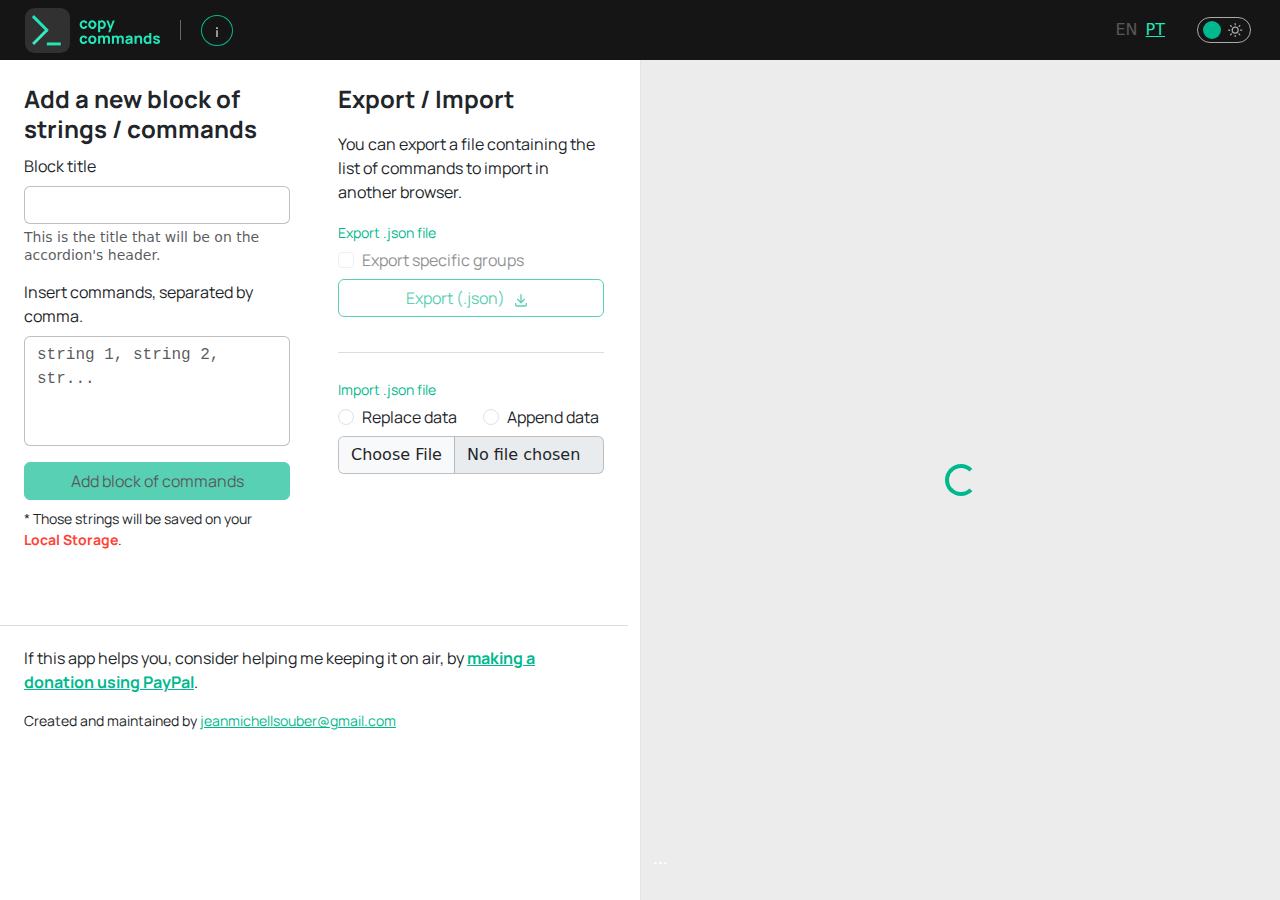
==== commit fab5a159: "fixes" ====
--- a/index.html
+++ b/index.html
@@ -1 +1 @@
-<!doctype html><html lang="en"><head><meta charset="utf-8"/><link rel="icon" href="/favicon.ico"/><meta name="viewport" content="width=device-width,initial-scale=1"/><meta name="theme-color" content="#000000"/><meta name="description" content="Free online tool to copy and paste commands easily"/><link rel="manifest" href="/manifest.json"/><title>Copy Commands - Copy & Paste</title><script defer="defer" src="/static/js/main.e79078db.js"></script><link href="/static/css/main.536f3ca1.css" rel="stylesheet"></head><body><noscript>You need to enable JavaScript to run this app.</noscript><div id="root"></div></body></html>+<!doctype html><html lang="en"><head><meta charset="utf-8"/><link rel="icon" href="/favicon.ico"/><meta name="viewport" content="width=device-width,initial-scale=1"/><meta name="theme-color" content="#000000"/><meta name="description" content="Free online tool to copy and paste commands easily"/><link rel="manifest" href="/manifest.json"/><title>Copy Commands - Copy & Paste</title><script defer="defer" src="/static/js/main.e268452b.js"></script><link href="/static/css/main.d7f66b41.css" rel="stylesheet"></head><body><noscript>You need to enable JavaScript to run this app.</noscript><div id="root"></div></body></html>--- a/static/css/main.d7f66b41.css
+++ b/static/css/main.d7f66b41.css
@@ -0,0 +1,6 @@
+@import url(https://fonts.googleapis.com/css2?family=Manrope:wght@300;400;700;800&display=swap);.bg-primary.yellow_bg{background:#333!important;color:#fff!important}/*!
+ * Bootstrap  v5.3.3 (https://getbootstrap.com/)
+ * Copyright 2011-2024 The Bootstrap Authors
+ * Licensed under MIT (https://github.com/twbs/bootstrap/blob/main/LICENSE)
+ */:root,[data-bs-theme=light]{--bs-blue:#0d6efd;--bs-indigo:#6610f2;--bs-purple:#6f42c1;--bs-pink:#d63384;--bs-red:#dc3545;--bs-orange:#fd7e14;--bs-yellow:#ffc107;--bs-green:#00b88d;--bs-teal:#20c997;--bs-cyan:#0dcaf0;--bs-black:#000;--bs-white:#fff;--bs-gray:#6c757d;--bs-gray-dark:#343a40;--bs-gray-100:#f8f9fa;--bs-gray-200:#e9ecef;--bs-gray-300:#dee2e6;--bs-gray-400:#ced4da;--bs-gray-500:#adb5bd;--bs-gray-600:#6c757d;--bs-gray-700:#495057;--bs-gray-800:#343a40;--bs-gray-900:#212529;--bs-light:#f5f5f5;--bs-primary:#00b88d;--bs-danger:#ff4136;--bs-light-rgb:245,245,245;--bs-primary-rgb:0,184,141;--bs-danger-rgb:255,65,54;--bs-primary-text-emphasis:#052c65;--bs-secondary-text-emphasis:#2b2f32;--bs-success-text-emphasis:#004a38;--bs-info-text-emphasis:#055160;--bs-warning-text-emphasis:#664d03;--bs-danger-text-emphasis:#58151c;--bs-light-text-emphasis:#495057;--bs-dark-text-emphasis:#495057;--bs-primary-bg-subtle:#cfe2ff;--bs-secondary-bg-subtle:#e2e3e5;--bs-success-bg-subtle:#ccf1e8;--bs-info-bg-subtle:#cff4fc;--bs-warning-bg-subtle:#fff3cd;--bs-danger-bg-subtle:#f8d7da;--bs-light-bg-subtle:#fcfcfd;--bs-dark-bg-subtle:#ced4da;--bs-primary-border-subtle:#9ec5fe;--bs-secondary-border-subtle:#c4c8cb;--bs-success-border-subtle:#99e3d1;--bs-info-border-subtle:#9eeaf9;--bs-warning-border-subtle:#ffe69c;--bs-danger-border-subtle:#f1aeb5;--bs-light-border-subtle:#e9ecef;--bs-dark-border-subtle:#adb5bd;--bs-white-rgb:255,255,255;--bs-black-rgb:0,0,0;--bs-font-sans-serif:system-ui,-apple-system,"Segoe UI",Roboto,"Helvetica Neue","Noto Sans","Liberation Sans",Arial,sans-serif,"Apple Color Emoji","Segoe UI Emoji","Segoe UI Symbol","Noto Color Emoji";--bs-font-monospace:SFMono-Regular,Menlo,Monaco,Consolas,"Liberation Mono","Courier New",monospace;--bs-gradient:linear-gradient(180deg,hsla(0,0%,100%,.15),hsla(0,0%,100%,0));--bs-body-font-family:var(--bs-font-sans-serif);--bs-body-font-size:1rem;--bs-body-font-weight:400;--bs-body-line-height:1.5;--bs-body-color:#212529;--bs-body-color-rgb:33,37,41;--bs-body-bg:#fff;--bs-body-bg-rgb:255,255,255;--bs-emphasis-color:#000;--bs-emphasis-color-rgb:0,0,0;--bs-secondary-color:rgba(33,37,41,.75);--bs-secondary-color-rgb:33,37,41;--bs-secondary-bg:#e9ecef;--bs-secondary-bg-rgb:233,236,239;--bs-tertiary-color:rgba(33,37,41,.5);--bs-tertiary-color-rgb:33,37,41;--bs-tertiary-bg:#f8f9fa;--bs-tertiary-bg-rgb:248,249,250;--bs-heading-color:inherit;--bs-link-color:#0d6efd;--bs-link-color-rgb:13,110,253;--bs-link-decoration:underline;--bs-link-hover-color:#0a58ca;--bs-link-hover-color-rgb:10,88,202;--bs-code-color:#d63384;--bs-highlight-color:#212529;--bs-highlight-bg:#fff3cd;--bs-border-width:1px;--bs-border-style:solid;--bs-border-color:#dee2e6;--bs-border-color-translucent:rgba(0,0,0,.175);--bs-border-radius:0.375rem;--bs-border-radius-sm:0.25rem;--bs-border-radius-lg:0.5rem;--bs-border-radius-xl:1rem;--bs-border-radius-xxl:2rem;--bs-border-radius-2xl:var(--bs-border-radius-xxl);--bs-border-radius-pill:50rem;--bs-box-shadow:0 0.5rem 1rem rgba(0,0,0,.15);--bs-box-shadow-sm:0 0.125rem 0.25rem rgba(0,0,0,.075);--bs-box-shadow-lg:0 1rem 3rem rgba(0,0,0,.175);--bs-box-shadow-inset:inset 0 1px 2px rgba(0,0,0,.075);--bs-focus-ring-width:0.25rem;--bs-focus-ring-opacity:0.25;--bs-focus-ring-color:rgba(13,110,253,.25);--bs-form-valid-color:#00b88d;--bs-form-valid-border-color:#00b88d;--bs-form-invalid-color:#dc3545;--bs-form-invalid-border-color:#dc3545}[data-bs-theme=dark]{--bs-body-color:#dee2e6;--bs-body-color-rgb:222,226,230;--bs-body-bg:#212529;--bs-body-bg-rgb:33,37,41;--bs-emphasis-color:#fff;--bs-emphasis-color-rgb:255,255,255;--bs-secondary-color:rgba(222,226,230,.75);--bs-secondary-color-rgb:222,226,230;--bs-secondary-bg:#343a40;--bs-secondary-bg-rgb:52,58,64;--bs-tertiary-color:rgba(222,226,230,.5);--bs-tertiary-color-rgb:222,226,230;--bs-tertiary-bg:#2b3035;--bs-tertiary-bg-rgb:43,48,53;--bs-primary-text-emphasis:#6ea8fe;--bs-secondary-text-emphasis:#a7acb1;--bs-success-text-emphasis:#66d4bb;--bs-info-text-emphasis:#6edff6;--bs-warning-text-emphasis:#ffda6a;--bs-danger-text-emphasis:#ea868f;--bs-light-text-emphasis:#f8f9fa;--bs-dark-text-emphasis:#dee2e6;--bs-primary-bg-subtle:#031633;--bs-secondary-bg-subtle:#161719;--bs-success-bg-subtle:#00251c;--bs-info-bg-subtle:#032830;--bs-warning-bg-subtle:#332701;--bs-danger-bg-subtle:#2c0b0e;--bs-light-bg-subtle:#343a40;--bs-dark-bg-subtle:#1a1d20;--bs-primary-border-subtle:#084298;--bs-secondary-border-subtle:#41464b;--bs-success-border-subtle:#006e55;--bs-info-border-subtle:#087990;--bs-warning-border-subtle:#997404;--bs-danger-border-subtle:#842029;--bs-light-border-subtle:#495057;--bs-dark-border-subtle:#343a40;--bs-heading-color:inherit;--bs-link-color:#6ea8fe;--bs-link-hover-color:#8bb9fe;--bs-link-color-rgb:110,168,254;--bs-link-hover-color-rgb:139,185,254;--bs-code-color:#e685b5;--bs-highlight-color:#dee2e6;--bs-highlight-bg:#664d03;--bs-border-color:#495057;--bs-border-color-translucent:hsla(0,0%,100%,.15);--bs-form-valid-color:#66d4bb;--bs-form-valid-border-color:#66d4bb;--bs-form-invalid-color:#ea868f;--bs-form-invalid-border-color:#ea868f;color-scheme:dark}*,:after,:before{box-sizing:border-box}@media(prefers-reduced-motion:no-preference){:root{scroll-behavior:smooth}}body{-webkit-text-size-adjust:100%;-webkit-tap-highlight-color:rgba(0,0,0,0);background-color:#fff;background-color:var(--bs-body-bg);color:#212529;color:var(--bs-body-color);font-family:system-ui,-apple-system,Segoe UI,Roboto,Helvetica Neue,Noto Sans,Liberation Sans,Arial,sans-serif,Apple Color Emoji,Segoe UI Emoji,Segoe UI Symbol,Noto Color Emoji;font-family:var(--bs-body-font-family);font-size:1rem;font-size:var(--bs-body-font-size);font-weight:400;font-weight:var(--bs-body-font-weight);line-height:1.5;line-height:var(--bs-body-line-height);margin:0;text-align:var(--bs-body-text-align)}hr{border:0;border-top:1px solid;border-top:var(--bs-border-width) solid;color:inherit;margin:1rem 0;opacity:.25}.h1,.h2,.h3,.h4,.h5,.h6,h1,h2,h3,h4,h5,h6{color:inherit;color:var(--bs-heading-color);font-weight:500;line-height:1.2;margin-bottom:.5rem;margin-top:0}.h1,h1{font-size:calc(1.375rem + 1.5vw)}@media(min-width:1200px){.h1,h1{font-size:2.5rem}}.h2,h2{font-size:calc(1.325rem + .9vw)}@media(min-width:1200px){.h2,h2{font-size:2rem}}.h3,h3{font-size:calc(1.3rem + .6vw)}@media(min-width:1200px){.h3,h3{font-size:1.75rem}}.h4,h4{font-size:calc(1.275rem + .3vw)}@media(min-width:1200px){.h4,h4{font-size:1.5rem}}.h5,h5{font-size:1.25rem}.h6,h6{font-size:1rem}p{margin-bottom:1rem;margin-top:0}abbr[title]{cursor:help;-webkit-text-decoration:underline dotted;text-decoration:underline dotted;-webkit-text-decoration-skip-ink:none;text-decoration-skip-ink:none}address{font-style:normal;line-height:inherit;margin-bottom:1rem}ol,ul{padding-left:2rem}dl,ol,ul{margin-bottom:1rem;margin-top:0}ol ol,ol ul,ul ol,ul ul{margin-bottom:0}dt{font-weight:700}dd{margin-bottom:.5rem;margin-left:0}blockquote{margin:0 0 1rem}b,strong{font-weight:bolder}.small,small{font-size:.875em}.mark,mark{background-color:#fff3cd;background-color:var(--bs-highlight-bg);color:#212529;color:var(--bs-highlight-color);padding:.1875em}sub,sup{font-size:.75em;line-height:0;position:relative;vertical-align:initial}sub{bottom:-.25em}sup{top:-.5em}a{color:#0d6efd;color:rgba(var(--bs-link-color-rgb),var(--bs-link-opacity,1));text-decoration:underline}a:hover{--bs-link-color-rgb:var(--bs-link-hover-color-rgb)}a:not([href]):not([class]),a:not([href]):not([class]):hover{color:inherit;text-decoration:none}code,kbd,pre,samp{font-family:SFMono-Regular,Menlo,Monaco,Consolas,Liberation Mono,Courier New,monospace;font-family:var(--bs-font-monospace);font-size:1em}pre{display:block;font-size:.875em;margin-bottom:1rem;margin-top:0;overflow:auto}pre code{color:inherit;font-size:inherit;word-break:normal}code{word-wrap:break-word;color:#d63384;color:var(--bs-code-color);font-size:.875em}a>code{color:inherit}kbd{background-color:#212529;background-color:var(--bs-body-color);border-radius:.25rem;color:#fff;color:var(--bs-body-bg);font-size:.875em;padding:.1875rem .375rem}kbd kbd{font-size:1em;padding:0}figure{margin:0 0 1rem}img,svg{vertical-align:middle}table{border-collapse:collapse;caption-side:bottom}caption{color:rgba(33,37,41,.75);color:var(--bs-secondary-color);padding-bottom:.5rem;padding-top:.5rem;text-align:left}th{text-align:inherit;text-align:-webkit-match-parent}tbody,td,tfoot,th,thead,tr{border:0 solid;border-color:inherit}label{display:inline-block}button{border-radius:0}button:focus:not(:focus-visible){outline:0}button,input,optgroup,select,textarea{font-family:inherit;font-size:inherit;line-height:inherit;margin:0}button,select{text-transform:none}[role=button]{cursor:pointer}select{word-wrap:normal}select:disabled{opacity:1}[list]:not([type=date]):not([type=datetime-local]):not([type=month]):not([type=week]):not([type=time])::-webkit-calendar-picker-indicator{display:none!important}[type=button],[type=reset],[type=submit],button{-webkit-appearance:button}[type=button]:not(:disabled),[type=reset]:not(:disabled),[type=submit]:not(:disabled),button:not(:disabled){cursor:pointer}::-moz-focus-inner{border-style:none;padding:0}textarea{resize:vertical}fieldset{border:0;margin:0;min-width:0;padding:0}legend{float:left;font-size:calc(1.275rem + .3vw);line-height:inherit;margin-bottom:.5rem;padding:0;width:100%}@media(min-width:1200px){legend{font-size:1.5rem}}legend+*{clear:left}::-webkit-datetime-edit-day-field,::-webkit-datetime-edit-fields-wrapper,::-webkit-datetime-edit-hour-field,::-webkit-datetime-edit-minute,::-webkit-datetime-edit-month-field,::-webkit-datetime-edit-text,::-webkit-datetime-edit-year-field{padding:0}::-webkit-inner-spin-button{height:auto}[type=search]{-webkit-appearance:textfield;outline-offset:-2px}::-webkit-search-decoration{-webkit-appearance:none}::-webkit-color-swatch-wrapper{padding:0}::-webkit-file-upload-button{-webkit-appearance:button;font:inherit}::file-selector-button{-webkit-appearance:button;font:inherit}output{display:inline-block}iframe{border:0}summary{cursor:pointer;display:list-item}progress{vertical-align:initial}[hidden]{display:none!important}.lead{font-size:1.25rem;font-weight:300}.display-1{font-size:calc(1.625rem + 4.5vw);font-weight:300;line-height:1.2}@media(min-width:1200px){.display-1{font-size:5rem}}.display-2{font-size:calc(1.575rem + 3.9vw);font-weight:300;line-height:1.2}@media(min-width:1200px){.display-2{font-size:4.5rem}}.display-3{font-size:calc(1.525rem + 3.3vw);font-weight:300;line-height:1.2}@media(min-width:1200px){.display-3{font-size:4rem}}.display-4{font-size:calc(1.475rem + 2.7vw);font-weight:300;line-height:1.2}@media(min-width:1200px){.display-4{font-size:3.5rem}}.display-5{font-size:calc(1.425rem + 2.1vw);font-weight:300;line-height:1.2}@media(min-width:1200px){.display-5{font-size:3rem}}.display-6{font-size:calc(1.375rem + 1.5vw);font-weight:300;line-height:1.2}@media(min-width:1200px){.display-6{font-size:2.5rem}}.list-inline,.list-unstyled{list-style:none;padding-left:0}.list-inline-item{display:inline-block}.list-inline-item:not(:last-child){margin-right:.5rem}.initialism{font-size:.875em;text-transform:uppercase}.blockquote{font-size:1.25rem;margin-bottom:1rem}.blockquote>:last-child{margin-bottom:0}.blockquote-footer{color:#6c757d;font-size:.875em;margin-bottom:1rem;margin-top:-1rem}.blockquote-footer:before{content:"— "}.img-fluid,.img-thumbnail{height:auto;max-width:100%}.img-thumbnail{background-color:#fff;background-color:var(--bs-body-bg);border:1px solid #dee2e6;border:var(--bs-border-width) solid var(--bs-border-color);border-radius:.375rem;border-radius:var(--bs-border-radius);padding:.25rem}.figure{display:inline-block}.figure-img{line-height:1;margin-bottom:.5rem}.figure-caption{color:rgba(33,37,41,.75);color:var(--bs-secondary-color);font-size:.875em}.container,.container-fluid,.container-lg,.container-md,.container-sm,.container-xl,.container-xxl{--bs-gutter-x:1.5rem;--bs-gutter-y:0;margin-left:auto;margin-right:auto;padding-left:calc(var(--bs-gutter-x)*.5);padding-right:calc(var(--bs-gutter-x)*.5);width:100%}@media(min-width:576px){.container,.container-sm{max-width:540px}}@media(min-width:768px){.container,.container-md,.container-sm{max-width:720px}}@media(min-width:992px){.container,.container-lg,.container-md,.container-sm{max-width:960px}}@media(min-width:1200px){.container,.container-lg,.container-md,.container-sm,.container-xl{max-width:1140px}}@media(min-width:1400px){.container,.container-lg,.container-md,.container-sm,.container-xl,.container-xxl{max-width:1320px}}:root{--bs-breakpoint-xs:0;--bs-breakpoint-sm:576px;--bs-breakpoint-md:768px;--bs-breakpoint-lg:992px;--bs-breakpoint-xl:1200px;--bs-breakpoint-xxl:1400px}.row{--bs-gutter-x:1.5rem;--bs-gutter-y:0;display:flex;flex-wrap:wrap;margin-left:calc(var(--bs-gutter-x)*-.5);margin-right:calc(var(--bs-gutter-x)*-.5);margin-top:calc(var(--bs-gutter-y)*-1)}.row>*{flex-shrink:0;margin-top:var(--bs-gutter-y);max-width:100%;padding-left:calc(var(--bs-gutter-x)*.5);padding-right:calc(var(--bs-gutter-x)*.5);width:100%}.col{flex:1 0}.row-cols-auto>*{flex:0 0 auto;width:auto}.row-cols-1>*{flex:0 0 auto;width:100%}.row-cols-2>*{flex:0 0 auto;width:50%}.row-cols-3>*{flex:0 0 auto;width:33.33333333%}.row-cols-4>*{flex:0 0 auto;width:25%}.row-cols-5>*{flex:0 0 auto;width:20%}.row-cols-6>*{flex:0 0 auto;width:16.66666667%}.col-auto{flex:0 0 auto;width:auto}.col-1{flex:0 0 auto;width:8.33333333%}.col-2{flex:0 0 auto;width:16.66666667%}.col-3{flex:0 0 auto;width:25%}.col-4{flex:0 0 auto;width:33.33333333%}.col-5{flex:0 0 auto;width:41.66666667%}.col-6{flex:0 0 auto;width:50%}.col-7{flex:0 0 auto;width:58.33333333%}.col-8{flex:0 0 auto;width:66.66666667%}.col-9{flex:0 0 auto;width:75%}.col-10{flex:0 0 auto;width:83.33333333%}.col-11{flex:0 0 auto;width:91.66666667%}.col-12{flex:0 0 auto;width:100%}.offset-1{margin-left:8.33333333%}.offset-2{margin-left:16.66666667%}.offset-3{margin-left:25%}.offset-4{margin-left:33.33333333%}.offset-5{margin-left:41.66666667%}.offset-6{margin-left:50%}.offset-7{margin-left:58.33333333%}.offset-8{margin-left:66.66666667%}.offset-9{margin-left:75%}.offset-10{margin-left:83.33333333%}.offset-11{margin-left:91.66666667%}.g-0,.gx-0{--bs-gutter-x:0}.g-0,.gy-0{--bs-gutter-y:0}.g-1,.gx-1{--bs-gutter-x:0.25rem}.g-1,.gy-1{--bs-gutter-y:0.25rem}.g-2,.gx-2{--bs-gutter-x:0.5rem}.g-2,.gy-2{--bs-gutter-y:0.5rem}.g-3,.gx-3{--bs-gutter-x:1rem}.g-3,.gy-3{--bs-gutter-y:1rem}.g-4,.gx-4{--bs-gutter-x:1.5rem}.g-4,.gy-4{--bs-gutter-y:1.5rem}.g-5,.gx-5{--bs-gutter-x:3rem}.g-5,.gy-5{--bs-gutter-y:3rem}@media(min-width:576px){.col-sm{flex:1 0}.row-cols-sm-auto>*{flex:0 0 auto;width:auto}.row-cols-sm-1>*{flex:0 0 auto;width:100%}.row-cols-sm-2>*{flex:0 0 auto;width:50%}.row-cols-sm-3>*{flex:0 0 auto;width:33.33333333%}.row-cols-sm-4>*{flex:0 0 auto;width:25%}.row-cols-sm-5>*{flex:0 0 auto;width:20%}.row-cols-sm-6>*{flex:0 0 auto;width:16.66666667%}.col-sm-auto{flex:0 0 auto;width:auto}.col-sm-1{flex:0 0 auto;width:8.33333333%}.col-sm-2{flex:0 0 auto;width:16.66666667%}.col-sm-3{flex:0 0 auto;width:25%}.col-sm-4{flex:0 0 auto;width:33.33333333%}.col-sm-5{flex:0 0 auto;width:41.66666667%}.col-sm-6{flex:0 0 auto;width:50%}.col-sm-7{flex:0 0 auto;width:58.33333333%}.col-sm-8{flex:0 0 auto;width:66.66666667%}.col-sm-9{flex:0 0 auto;width:75%}.col-sm-10{flex:0 0 auto;width:83.33333333%}.col-sm-11{flex:0 0 auto;width:91.66666667%}.col-sm-12{flex:0 0 auto;width:100%}.offset-sm-0{margin-left:0}.offset-sm-1{margin-left:8.33333333%}.offset-sm-2{margin-left:16.66666667%}.offset-sm-3{margin-left:25%}.offset-sm-4{margin-left:33.33333333%}.offset-sm-5{margin-left:41.66666667%}.offset-sm-6{margin-left:50%}.offset-sm-7{margin-left:58.33333333%}.offset-sm-8{margin-left:66.66666667%}.offset-sm-9{margin-left:75%}.offset-sm-10{margin-left:83.33333333%}.offset-sm-11{margin-left:91.66666667%}.g-sm-0,.gx-sm-0{--bs-gutter-x:0}.g-sm-0,.gy-sm-0{--bs-gutter-y:0}.g-sm-1,.gx-sm-1{--bs-gutter-x:0.25rem}.g-sm-1,.gy-sm-1{--bs-gutter-y:0.25rem}.g-sm-2,.gx-sm-2{--bs-gutter-x:0.5rem}.g-sm-2,.gy-sm-2{--bs-gutter-y:0.5rem}.g-sm-3,.gx-sm-3{--bs-gutter-x:1rem}.g-sm-3,.gy-sm-3{--bs-gutter-y:1rem}.g-sm-4,.gx-sm-4{--bs-gutter-x:1.5rem}.g-sm-4,.gy-sm-4{--bs-gutter-y:1.5rem}.g-sm-5,.gx-sm-5{--bs-gutter-x:3rem}.g-sm-5,.gy-sm-5{--bs-gutter-y:3rem}}@media(min-width:768px){.col-md{flex:1 0}.row-cols-md-auto>*{flex:0 0 auto;width:auto}.row-cols-md-1>*{flex:0 0 auto;width:100%}.row-cols-md-2>*{flex:0 0 auto;width:50%}.row-cols-md-3>*{flex:0 0 auto;width:33.33333333%}.row-cols-md-4>*{flex:0 0 auto;width:25%}.row-cols-md-5>*{flex:0 0 auto;width:20%}.row-cols-md-6>*{flex:0 0 auto;width:16.66666667%}.col-md-auto{flex:0 0 auto;width:auto}.col-md-1{flex:0 0 auto;width:8.33333333%}.col-md-2{flex:0 0 auto;width:16.66666667%}.col-md-3{flex:0 0 auto;width:25%}.col-md-4{flex:0 0 auto;width:33.33333333%}.col-md-5{flex:0 0 auto;width:41.66666667%}.col-md-6{flex:0 0 auto;width:50%}.col-md-7{flex:0 0 auto;width:58.33333333%}.col-md-8{flex:0 0 auto;width:66.66666667%}.col-md-9{flex:0 0 auto;width:75%}.col-md-10{flex:0 0 auto;width:83.33333333%}.col-md-11{flex:0 0 auto;width:91.66666667%}.col-md-12{flex:0 0 auto;width:100%}.offset-md-0{margin-left:0}.offset-md-1{margin-left:8.33333333%}.offset-md-2{margin-left:16.66666667%}.offset-md-3{margin-left:25%}.offset-md-4{margin-left:33.33333333%}.offset-md-5{margin-left:41.66666667%}.offset-md-6{margin-left:50%}.offset-md-7{margin-left:58.33333333%}.offset-md-8{margin-left:66.66666667%}.offset-md-9{margin-left:75%}.offset-md-10{margin-left:83.33333333%}.offset-md-11{margin-left:91.66666667%}.g-md-0,.gx-md-0{--bs-gutter-x:0}.g-md-0,.gy-md-0{--bs-gutter-y:0}.g-md-1,.gx-md-1{--bs-gutter-x:0.25rem}.g-md-1,.gy-md-1{--bs-gutter-y:0.25rem}.g-md-2,.gx-md-2{--bs-gutter-x:0.5rem}.g-md-2,.gy-md-2{--bs-gutter-y:0.5rem}.g-md-3,.gx-md-3{--bs-gutter-x:1rem}.g-md-3,.gy-md-3{--bs-gutter-y:1rem}.g-md-4,.gx-md-4{--bs-gutter-x:1.5rem}.g-md-4,.gy-md-4{--bs-gutter-y:1.5rem}.g-md-5,.gx-md-5{--bs-gutter-x:3rem}.g-md-5,.gy-md-5{--bs-gutter-y:3rem}}@media(min-width:992px){.col-lg{flex:1 0}.row-cols-lg-auto>*{flex:0 0 auto;width:auto}.row-cols-lg-1>*{flex:0 0 auto;width:100%}.row-cols-lg-2>*{flex:0 0 auto;width:50%}.row-cols-lg-3>*{flex:0 0 auto;width:33.33333333%}.row-cols-lg-4>*{flex:0 0 auto;width:25%}.row-cols-lg-5>*{flex:0 0 auto;width:20%}.row-cols-lg-6>*{flex:0 0 auto;width:16.66666667%}.col-lg-auto{flex:0 0 auto;width:auto}.col-lg-1{flex:0 0 auto;width:8.33333333%}.col-lg-2{flex:0 0 auto;width:16.66666667%}.col-lg-3{flex:0 0 auto;width:25%}.col-lg-4{flex:0 0 auto;width:33.33333333%}.col-lg-5{flex:0 0 auto;width:41.66666667%}.col-lg-6{flex:0 0 auto;width:50%}.col-lg-7{flex:0 0 auto;width:58.33333333%}.col-lg-8{flex:0 0 auto;width:66.66666667%}.col-lg-9{flex:0 0 auto;width:75%}.col-lg-10{flex:0 0 auto;width:83.33333333%}.col-lg-11{flex:0 0 auto;width:91.66666667%}.col-lg-12{flex:0 0 auto;width:100%}.offset-lg-0{margin-left:0}.offset-lg-1{margin-left:8.33333333%}.offset-lg-2{margin-left:16.66666667%}.offset-lg-3{margin-left:25%}.offset-lg-4{margin-left:33.33333333%}.offset-lg-5{margin-left:41.66666667%}.offset-lg-6{margin-left:50%}.offset-lg-7{margin-left:58.33333333%}.offset-lg-8{margin-left:66.66666667%}.offset-lg-9{margin-left:75%}.offset-lg-10{margin-left:83.33333333%}.offset-lg-11{margin-left:91.66666667%}.g-lg-0,.gx-lg-0{--bs-gutter-x:0}.g-lg-0,.gy-lg-0{--bs-gutter-y:0}.g-lg-1,.gx-lg-1{--bs-gutter-x:0.25rem}.g-lg-1,.gy-lg-1{--bs-gutter-y:0.25rem}.g-lg-2,.gx-lg-2{--bs-gutter-x:0.5rem}.g-lg-2,.gy-lg-2{--bs-gutter-y:0.5rem}.g-lg-3,.gx-lg-3{--bs-gutter-x:1rem}.g-lg-3,.gy-lg-3{--bs-gutter-y:1rem}.g-lg-4,.gx-lg-4{--bs-gutter-x:1.5rem}.g-lg-4,.gy-lg-4{--bs-gutter-y:1.5rem}.g-lg-5,.gx-lg-5{--bs-gutter-x:3rem}.g-lg-5,.gy-lg-5{--bs-gutter-y:3rem}}@media(min-width:1200px){.col-xl{flex:1 0}.row-cols-xl-auto>*{flex:0 0 auto;width:auto}.row-cols-xl-1>*{flex:0 0 auto;width:100%}.row-cols-xl-2>*{flex:0 0 auto;width:50%}.row-cols-xl-3>*{flex:0 0 auto;width:33.33333333%}.row-cols-xl-4>*{flex:0 0 auto;width:25%}.row-cols-xl-5>*{flex:0 0 auto;width:20%}.row-cols-xl-6>*{flex:0 0 auto;width:16.66666667%}.col-xl-auto{flex:0 0 auto;width:auto}.col-xl-1{flex:0 0 auto;width:8.33333333%}.col-xl-2{flex:0 0 auto;width:16.66666667%}.col-xl-3{flex:0 0 auto;width:25%}.col-xl-4{flex:0 0 auto;width:33.33333333%}.col-xl-5{flex:0 0 auto;width:41.66666667%}.col-xl-6{flex:0 0 auto;width:50%}.col-xl-7{flex:0 0 auto;width:58.33333333%}.col-xl-8{flex:0 0 auto;width:66.66666667%}.col-xl-9{flex:0 0 auto;width:75%}.col-xl-10{flex:0 0 auto;width:83.33333333%}.col-xl-11{flex:0 0 auto;width:91.66666667%}.col-xl-12{flex:0 0 auto;width:100%}.offset-xl-0{margin-left:0}.offset-xl-1{margin-left:8.33333333%}.offset-xl-2{margin-left:16.66666667%}.offset-xl-3{margin-left:25%}.offset-xl-4{margin-left:33.33333333%}.offset-xl-5{margin-left:41.66666667%}.offset-xl-6{margin-left:50%}.offset-xl-7{margin-left:58.33333333%}.offset-xl-8{margin-left:66.66666667%}.offset-xl-9{margin-left:75%}.offset-xl-10{margin-left:83.33333333%}.offset-xl-11{margin-left:91.66666667%}.g-xl-0,.gx-xl-0{--bs-gutter-x:0}.g-xl-0,.gy-xl-0{--bs-gutter-y:0}.g-xl-1,.gx-xl-1{--bs-gutter-x:0.25rem}.g-xl-1,.gy-xl-1{--bs-gutter-y:0.25rem}.g-xl-2,.gx-xl-2{--bs-gutter-x:0.5rem}.g-xl-2,.gy-xl-2{--bs-gutter-y:0.5rem}.g-xl-3,.gx-xl-3{--bs-gutter-x:1rem}.g-xl-3,.gy-xl-3{--bs-gutter-y:1rem}.g-xl-4,.gx-xl-4{--bs-gutter-x:1.5rem}.g-xl-4,.gy-xl-4{--bs-gutter-y:1.5rem}.g-xl-5,.gx-xl-5{--bs-gutter-x:3rem}.g-xl-5,.gy-xl-5{--bs-gutter-y:3rem}}@media(min-width:1400px){.col-xxl{flex:1 0}.row-cols-xxl-auto>*{flex:0 0 auto;width:auto}.row-cols-xxl-1>*{flex:0 0 auto;width:100%}.row-cols-xxl-2>*{flex:0 0 auto;width:50%}.row-cols-xxl-3>*{flex:0 0 auto;width:33.33333333%}.row-cols-xxl-4>*{flex:0 0 auto;width:25%}.row-cols-xxl-5>*{flex:0 0 auto;width:20%}.row-cols-xxl-6>*{flex:0 0 auto;width:16.66666667%}.col-xxl-auto{flex:0 0 auto;width:auto}.col-xxl-1{flex:0 0 auto;width:8.33333333%}.col-xxl-2{flex:0 0 auto;width:16.66666667%}.col-xxl-3{flex:0 0 auto;width:25%}.col-xxl-4{flex:0 0 auto;width:33.33333333%}.col-xxl-5{flex:0 0 auto;width:41.66666667%}.col-xxl-6{flex:0 0 auto;width:50%}.col-xxl-7{flex:0 0 auto;width:58.33333333%}.col-xxl-8{flex:0 0 auto;width:66.66666667%}.col-xxl-9{flex:0 0 auto;width:75%}.col-xxl-10{flex:0 0 auto;width:83.33333333%}.col-xxl-11{flex:0 0 auto;width:91.66666667%}.col-xxl-12{flex:0 0 auto;width:100%}.offset-xxl-0{margin-left:0}.offset-xxl-1{margin-left:8.33333333%}.offset-xxl-2{margin-left:16.66666667%}.offset-xxl-3{margin-left:25%}.offset-xxl-4{margin-left:33.33333333%}.offset-xxl-5{margin-left:41.66666667%}.offset-xxl-6{margin-left:50%}.offset-xxl-7{margin-left:58.33333333%}.offset-xxl-8{margin-left:66.66666667%}.offset-xxl-9{margin-left:75%}.offset-xxl-10{margin-left:83.33333333%}.offset-xxl-11{margin-left:91.66666667%}.g-xxl-0,.gx-xxl-0{--bs-gutter-x:0}.g-xxl-0,.gy-xxl-0{--bs-gutter-y:0}.g-xxl-1,.gx-xxl-1{--bs-gutter-x:0.25rem}.g-xxl-1,.gy-xxl-1{--bs-gutter-y:0.25rem}.g-xxl-2,.gx-xxl-2{--bs-gutter-x:0.5rem}.g-xxl-2,.gy-xxl-2{--bs-gutter-y:0.5rem}.g-xxl-3,.gx-xxl-3{--bs-gutter-x:1rem}.g-xxl-3,.gy-xxl-3{--bs-gutter-y:1rem}.g-xxl-4,.gx-xxl-4{--bs-gutter-x:1.5rem}.g-xxl-4,.gy-xxl-4{--bs-gutter-y:1.5rem}.g-xxl-5,.gx-xxl-5{--bs-gutter-x:3rem}.g-xxl-5,.gy-xxl-5{--bs-gutter-y:3rem}}.table{--bs-table-color-type:initial;--bs-table-bg-type:initial;--bs-table-color-state:initial;--bs-table-bg-state:initial;--bs-table-color:var(--bs-emphasis-color);--bs-table-bg:var(--bs-body-bg);--bs-table-border-color:var(--bs-border-color);--bs-table-accent-bg:transparent;--bs-table-striped-color:var(--bs-emphasis-color);--bs-table-striped-bg:rgba(var(--bs-emphasis-color-rgb),0.05);--bs-table-active-color:var(--bs-emphasis-color);--bs-table-active-bg:rgba(var(--bs-emphasis-color-rgb),0.1);--bs-table-hover-color:var(--bs-emphasis-color);--bs-table-hover-bg:rgba(var(--bs-emphasis-color-rgb),0.075);border-color:var(--bs-table-border-color);margin-bottom:1rem;vertical-align:top;width:100%}.table>:not(caption)>*>*{background-color:var(--bs-table-bg);border-bottom-width:1px;border-bottom-width:var(--bs-border-width);box-shadow:inset 0 0 0 9999px var(--bs-table-accent-bg);box-shadow:inset 0 0 0 9999px var(--bs-table-bg-state,var(--bs-table-bg-type,var(--bs-table-accent-bg)));color:var(--bs-table-color);color:var(--bs-table-color-state,var(--bs-table-color-type,var(--bs-table-color)));padding:.5rem}.table>tbody{vertical-align:inherit}.table>thead{vertical-align:bottom}.table-group-divider{border-top:2px solid;border-top:calc(var(--bs-border-width)*2) solid}.caption-top{caption-side:top}.table-sm>:not(caption)>*>*{padding:.25rem}.table-bordered>:not(caption)>*{border-width:1px 0;border-width:var(--bs-border-width) 0}.table-bordered>:not(caption)>*>*{border-width:0 1px;border-width:0 var(--bs-border-width)}.table-borderless>:not(caption)>*>*{border-bottom-width:0}.table-borderless>:not(:first-child){border-top-width:0}.table-striped-columns>:not(caption)>tr>:nth-child(2n),.table-striped>tbody>tr:nth-of-type(odd)>*{--bs-table-color-type:var(--bs-table-striped-color);--bs-table-bg-type:var(--bs-table-striped-bg)}.table-active{--bs-table-color-state:var(--bs-table-active-color);--bs-table-bg-state:var(--bs-table-active-bg)}.table-hover>tbody>tr:hover>*{--bs-table-color-state:var(--bs-table-hover-color);--bs-table-bg-state:var(--bs-table-hover-bg)}.table-primary{--bs-table-color:#000;--bs-table-bg:#cfe2ff;--bs-table-border-color:#a5b5cc;--bs-table-striped-bg:#c4d7f2;--bs-table-striped-color:#000;--bs-table-active-bg:#bacbe5;--bs-table-active-color:#000;--bs-table-hover-bg:#bfd1ec;--bs-table-hover-color:#000}.table-primary,.table-secondary{border-color:var(--bs-table-border-color);color:var(--bs-table-color)}.table-secondary{--bs-table-color:#000;--bs-table-bg:#e2e3e5;--bs-table-border-color:#b4b6b7;--bs-table-striped-bg:#d6d8da;--bs-table-striped-color:#000;--bs-table-active-bg:#cbcdce;--bs-table-active-color:#000;--bs-table-hover-bg:#d1d2d4;--bs-table-hover-color:#000}.table-success{--bs-table-color:#000;--bs-table-bg:#ccf1e8;--bs-table-border-color:#a3c1ba;--bs-table-striped-bg:#c2e5dd;--bs-table-striped-color:#000;--bs-table-active-bg:#b8d9d1;--bs-table-active-color:#000;--bs-table-hover-bg:#bddfd7;--bs-table-hover-color:#000}.table-info,.table-success{border-color:var(--bs-table-border-color);color:var(--bs-table-color)}.table-info{--bs-table-color:#000;--bs-table-bg:#cff4fc;--bs-table-border-color:#a5c4ca;--bs-table-striped-bg:#c4e8ef;--bs-table-striped-color:#000;--bs-table-active-bg:#badce3;--bs-table-active-color:#000;--bs-table-hover-bg:#bfe2e9;--bs-table-hover-color:#000}.table-warning{--bs-table-color:#000;--bs-table-bg:#fff3cd;--bs-table-border-color:#ccc2a4;--bs-table-striped-bg:#f2e6c3;--bs-table-striped-color:#000;--bs-table-active-bg:#e6dab9;--bs-table-active-color:#000;--bs-table-hover-bg:#ece0be;--bs-table-hover-color:#000}.table-danger,.table-warning{border-color:var(--bs-table-border-color);color:var(--bs-table-color)}.table-danger{--bs-table-color:#000;--bs-table-bg:#f8d7da;--bs-table-border-color:#c6acae;--bs-table-striped-bg:#eccccf;--bs-table-striped-color:#000;--bs-table-active-bg:#dfc1c4;--bs-table-active-color:#000;--bs-table-hover-bg:#e5c7c9;--bs-table-hover-color:#000}.table-light{--bs-table-color:#000;--bs-table-bg:#f8f9fa;--bs-table-border-color:#c6c7c8;--bs-table-striped-bg:#ecedee;--bs-table-striped-color:#000;--bs-table-active-bg:#dfe0e1;--bs-table-active-color:#000;--bs-table-hover-bg:#e5e6e7;--bs-table-hover-color:#000}.table-dark,.table-light{border-color:var(--bs-table-border-color);color:var(--bs-table-color)}.table-dark{--bs-table-color:#fff;--bs-table-bg:#212529;--bs-table-border-color:#4d5154;--bs-table-striped-bg:#2c3034;--bs-table-striped-color:#fff;--bs-table-active-bg:#373b3e;--bs-table-active-color:#fff;--bs-table-hover-bg:#323539;--bs-table-hover-color:#fff}.table-responsive{-webkit-overflow-scrolling:touch;overflow-x:auto}@media(max-width:575.98px){.table-responsive-sm{-webkit-overflow-scrolling:touch;overflow-x:auto}}@media(max-width:767.98px){.table-responsive-md{-webkit-overflow-scrolling:touch;overflow-x:auto}}@media(max-width:991.98px){.table-responsive-lg{-webkit-overflow-scrolling:touch;overflow-x:auto}}@media(max-width:1199.98px){.table-responsive-xl{-webkit-overflow-scrolling:touch;overflow-x:auto}}@media(max-width:1399.98px){.table-responsive-xxl{-webkit-overflow-scrolling:touch;overflow-x:auto}}.form-label{margin-bottom:.5rem}.col-form-label{font-size:inherit;line-height:1.5;margin-bottom:0;padding-bottom:calc(.375rem + 1px);padding-bottom:calc(.375rem + var(--bs-border-width));padding-top:calc(.375rem + 1px);padding-top:calc(.375rem + var(--bs-border-width))}.col-form-label-lg{font-size:1.25rem;padding-bottom:calc(.5rem + 1px);padding-bottom:calc(.5rem + var(--bs-border-width));padding-top:calc(.5rem + 1px);padding-top:calc(.5rem + var(--bs-border-width))}.col-form-label-sm{font-size:.875rem;padding-bottom:calc(.25rem + 1px);padding-bottom:calc(.25rem + var(--bs-border-width));padding-top:calc(.25rem + 1px);padding-top:calc(.25rem + var(--bs-border-width))}.form-text{color:rgba(33,37,41,.75);color:var(--bs-secondary-color);font-size:.875em;margin-top:.25rem}.form-control{-webkit-appearance:none;appearance:none;background-clip:padding-box;background-color:#fff;background-color:var(--bs-body-bg);border:1px solid #dee2e6;border:var(--bs-border-width) solid var(--bs-border-color);border-radius:.375rem;border-radius:var(--bs-border-radius);color:#212529;color:var(--bs-body-color);display:block;font-size:1rem;font-weight:400;line-height:1.5;padding:.375rem .75rem;transition:border-color .15s ease-in-out,box-shadow .15s ease-in-out;width:100%}@media(prefers-reduced-motion:reduce){.form-control{transition:none}}.form-control[type=file]{overflow:hidden}.form-control[type=file]:not(:disabled):not([readonly]){cursor:pointer}.form-control:focus{background-color:#fff;background-color:var(--bs-body-bg);border-color:#86b7fe;box-shadow:0 0 0 .25rem rgba(13,110,253,.25);color:#212529;color:var(--bs-body-color);outline:0}.form-control::-webkit-date-and-time-value{height:1.5em;margin:0;min-width:85px}.form-control::-webkit-datetime-edit{display:block;padding:0}.form-control::-webkit-input-placeholder{color:rgba(33,37,41,.75);color:var(--bs-secondary-color);opacity:1}.form-control::placeholder{color:rgba(33,37,41,.75);color:var(--bs-secondary-color);opacity:1}.form-control:disabled{background-color:#e9ecef;background-color:var(--bs-secondary-bg);opacity:1}.form-control::-webkit-file-upload-button{-webkit-margin-end:.75rem;background-color:#f8f9fa;background-color:var(--bs-tertiary-bg);border:0 solid;border-color:inherit;border-inline-end-width:1px;border-inline-end-width:var(--bs-border-width);border-radius:0;color:#212529;color:var(--bs-body-color);margin:-.375rem -.75rem;margin-inline-end:.75rem;padding:.375rem .75rem;pointer-events:none;-webkit-transition:color .15s ease-in-out,background-color .15s ease-in-out,border-color .15s ease-in-out,box-shadow .15s ease-in-out;transition:color .15s ease-in-out,background-color .15s ease-in-out,border-color .15s ease-in-out,box-shadow .15s ease-in-out}.form-control::file-selector-button{-webkit-margin-end:.75rem;background-color:#f8f9fa;background-color:var(--bs-tertiary-bg);border:0 solid;border-color:inherit;border-inline-end-width:1px;border-inline-end-width:var(--bs-border-width);border-radius:0;color:#212529;color:var(--bs-body-color);margin:-.375rem -.75rem;margin-inline-end:.75rem;padding:.375rem .75rem;pointer-events:none;transition:color .15s ease-in-out,background-color .15s ease-in-out,border-color .15s ease-in-out,box-shadow .15s ease-in-out}@media(prefers-reduced-motion:reduce){.form-control::-webkit-file-upload-button{-webkit-transition:none;transition:none}.form-control::file-selector-button{transition:none}}.form-control:hover:not(:disabled):not([readonly])::-webkit-file-upload-button{background-color:#e9ecef;background-color:var(--bs-secondary-bg)}.form-control:hover:not(:disabled):not([readonly])::file-selector-button{background-color:#e9ecef;background-color:var(--bs-secondary-bg)}.form-control-plaintext{background-color:transparent;border:solid transparent;border-width:1px 0;border-width:var(--bs-border-width) 0;color:#212529;color:var(--bs-body-color);display:block;line-height:1.5;margin-bottom:0;padding:.375rem 0;width:100%}.form-control-plaintext:focus{outline:0}.form-control-plaintext.form-control-lg,.form-control-plaintext.form-control-sm{padding-left:0;padding-right:0}.form-control-sm{border-radius:.25rem;border-radius:var(--bs-border-radius-sm);font-size:.875rem;min-height:calc(1.5em + .5rem + 2px);min-height:calc(1.5em + .5rem + var(--bs-border-width)*2);padding:.25rem .5rem}.form-control-sm::-webkit-file-upload-button{-webkit-margin-end:.5rem;margin:-.25rem -.5rem;margin-inline-end:.5rem;padding:.25rem .5rem}.form-control-sm::file-selector-button{-webkit-margin-end:.5rem;margin:-.25rem -.5rem;margin-inline-end:.5rem;padding:.25rem .5rem}.form-control-lg{border-radius:.5rem;border-radius:var(--bs-border-radius-lg);font-size:1.25rem;min-height:calc(1.5em + 1rem + 2px);min-height:calc(1.5em + 1rem + var(--bs-border-width)*2);padding:.5rem 1rem}.form-control-lg::-webkit-file-upload-button{-webkit-margin-end:1rem;margin:-.5rem -1rem;margin-inline-end:1rem;padding:.5rem 1rem}.form-control-lg::file-selector-button{-webkit-margin-end:1rem;margin:-.5rem -1rem;margin-inline-end:1rem;padding:.5rem 1rem}textarea.form-control{min-height:calc(1.5em + .75rem + 2px);min-height:calc(1.5em + .75rem + var(--bs-border-width)*2)}textarea.form-control-sm{min-height:calc(1.5em + .5rem + 2px);min-height:calc(1.5em + .5rem + var(--bs-border-width)*2)}textarea.form-control-lg{min-height:calc(1.5em + 1rem + 2px);min-height:calc(1.5em + 1rem + var(--bs-border-width)*2)}.form-control-color{height:calc(1.5em + .75rem + 2px);height:calc(1.5em + .75rem + var(--bs-border-width)*2);padding:.375rem;width:3rem}.form-control-color:not(:disabled):not([readonly]){cursor:pointer}.form-control-color::-moz-color-swatch{border:0!important;border-radius:.375rem;border-radius:var(--bs-border-radius)}.form-control-color::-webkit-color-swatch{border:0!important;border-radius:.375rem;border-radius:var(--bs-border-radius)}.form-control-color.form-control-sm{height:calc(1.5em + .5rem + 2px);height:calc(1.5em + .5rem + var(--bs-border-width)*2)}.form-control-color.form-control-lg{height:calc(1.5em + 1rem + 2px);height:calc(1.5em + 1rem + var(--bs-border-width)*2)}.form-select{--bs-form-select-bg-img:url("data:image/svg+xml;charset=utf-8,%3Csvg xmlns='http://www.w3.org/2000/svg' viewBox='0 0 16 16'%3E%3Cpath fill='none' stroke='%23343a40' stroke-linecap='round' stroke-linejoin='round' stroke-width='2' d='m2 5 6 6 6-6'/%3E%3C/svg%3E");-webkit-appearance:none;appearance:none;background-color:#fff;background-color:var(--bs-body-bg);background-image:var(--bs-form-select-bg-img),none;background-image:var(--bs-form-select-bg-img),var(--bs-form-select-bg-icon,none);background-position:right .75rem center;background-repeat:no-repeat;background-size:16px 12px;border:1px solid #dee2e6;border:var(--bs-border-width) solid var(--bs-border-color);border-radius:.375rem;border-radius:var(--bs-border-radius);color:#212529;color:var(--bs-body-color);display:block;font-size:1rem;font-weight:400;line-height:1.5;padding:.375rem 2.25rem .375rem .75rem;transition:border-color .15s ease-in-out,box-shadow .15s ease-in-out;width:100%}@media(prefers-reduced-motion:reduce){.form-select{transition:none}}.form-select:focus{border-color:#86b7fe;box-shadow:0 0 0 .25rem rgba(13,110,253,.25);outline:0}.form-select[multiple],.form-select[size]:not([size="1"]){background-image:none;padding-right:.75rem}.form-select:disabled{background-color:#e9ecef;background-color:var(--bs-secondary-bg)}.form-select:-moz-focusring{color:transparent;text-shadow:0 0 0 #212529;text-shadow:0 0 0 var(--bs-body-color)}.form-select-sm{border-radius:.25rem;border-radius:var(--bs-border-radius-sm);font-size:.875rem;padding-bottom:.25rem;padding-left:.5rem;padding-top:.25rem}.form-select-lg{border-radius:.5rem;border-radius:var(--bs-border-radius-lg);font-size:1.25rem;padding-bottom:.5rem;padding-left:1rem;padding-top:.5rem}[data-bs-theme=dark] .form-select{--bs-form-select-bg-img:url("data:image/svg+xml;charset=utf-8,%3Csvg xmlns='http://www.w3.org/2000/svg' viewBox='0 0 16 16'%3E%3Cpath fill='none' stroke='%23dee2e6' stroke-linecap='round' stroke-linejoin='round' stroke-width='2' d='m2 5 6 6 6-6'/%3E%3C/svg%3E")}.form-check{display:block;margin-bottom:.125rem;min-height:1.5rem;padding-left:1.5em}.form-check .form-check-input{float:left;margin-left:-1.5em}.form-check-reverse{padding-left:0;padding-right:1.5em;text-align:right}.form-check-reverse .form-check-input{float:right;margin-left:0;margin-right:-1.5em}.form-check-input{--bs-form-check-bg:var(--bs-body-bg);-webkit-appearance:none;appearance:none;background-color:var(--bs-form-check-bg);background-image:var(--bs-form-check-bg-image);background-position:50%;background-repeat:no-repeat;background-size:contain;border:1px solid #dee2e6;border:var(--bs-border-width) solid var(--bs-border-color);flex-shrink:0;height:1em;margin-top:.25em;-webkit-print-color-adjust:exact;print-color-adjust:exact;vertical-align:top;width:1em}.form-check-input[type=checkbox]{border-radius:.25em}.form-check-input[type=radio]{border-radius:50%}.form-check-input:active{-webkit-filter:brightness(90%);filter:brightness(90%)}.form-check-input:focus{border-color:#86b7fe;box-shadow:0 0 0 .25rem rgba(13,110,253,.25);outline:0}.form-check-input:checked{background-color:#0d6efd;border-color:#0d6efd}.form-check-input:checked[type=checkbox]{--bs-form-check-bg-image:url("data:image/svg+xml;charset=utf-8,%3Csvg xmlns='http://www.w3.org/2000/svg' viewBox='0 0 20 20'%3E%3Cpath fill='none' stroke='%23fff' stroke-linecap='round' stroke-linejoin='round' stroke-width='3' d='m6 10 3 3 6-6'/%3E%3C/svg%3E")}.form-check-input:checked[type=radio]{--bs-form-check-bg-image:url("data:image/svg+xml;charset=utf-8,%3Csvg xmlns='http://www.w3.org/2000/svg' viewBox='-4 -4 8 8'%3E%3Ccircle r='2' fill='%23fff'/%3E%3C/svg%3E")}.form-check-input[type=checkbox]:indeterminate{--bs-form-check-bg-image:url("data:image/svg+xml;charset=utf-8,%3Csvg xmlns='http://www.w3.org/2000/svg' viewBox='0 0 20 20'%3E%3Cpath fill='none' stroke='%23fff' stroke-linecap='round' stroke-linejoin='round' stroke-width='3' d='M6 10h8'/%3E%3C/svg%3E");background-color:#0d6efd;border-color:#0d6efd}.form-check-input:disabled{-webkit-filter:none;filter:none;opacity:.5;pointer-events:none}.form-check-input:disabled~.form-check-label,.form-check-input[disabled]~.form-check-label{cursor:default;opacity:.5}.form-switch{padding-left:2.5em}.form-switch .form-check-input{--bs-form-switch-bg:url("data:image/svg+xml;charset=utf-8,%3Csvg xmlns='http://www.w3.org/2000/svg' viewBox='-4 -4 8 8'%3E%3Ccircle r='3' fill='rgba(0, 0, 0, 0.25)'/%3E%3C/svg%3E");background-image:var(--bs-form-switch-bg);background-position:0;border-radius:2em;margin-left:-2.5em;transition:background-position .15s ease-in-out;width:2em}@media(prefers-reduced-motion:reduce){.form-switch .form-check-input{transition:none}}.form-switch .form-check-input:focus{--bs-form-switch-bg:url("data:image/svg+xml;charset=utf-8,%3Csvg xmlns='http://www.w3.org/2000/svg' viewBox='-4 -4 8 8'%3E%3Ccircle r='3' fill='%2386B6FE'/%3E%3C/svg%3E")}.form-switch .form-check-input:checked{--bs-form-switch-bg:url("data:image/svg+xml;charset=utf-8,%3Csvg xmlns='http://www.w3.org/2000/svg' viewBox='-4 -4 8 8'%3E%3Ccircle r='3' fill='%23fff'/%3E%3C/svg%3E");background-position:100%}.form-switch.form-check-reverse{padding-left:0;padding-right:2.5em}.form-switch.form-check-reverse .form-check-input{margin-left:0;margin-right:-2.5em}.form-check-inline{display:inline-block;margin-right:1rem}.btn-check{clip:rect(0,0,0,0);pointer-events:none;position:absolute}.btn-check:disabled+.btn,.btn-check[disabled]+.btn{-webkit-filter:none;filter:none;opacity:.65;pointer-events:none}[data-bs-theme=dark] .form-switch .form-check-input:not(:checked):not(:focus){--bs-form-switch-bg:url("data:image/svg+xml;charset=utf-8,%3Csvg xmlns='http://www.w3.org/2000/svg' viewBox='-4 -4 8 8'%3E%3Ccircle r='3' fill='rgba(255, 255, 255, 0.25)'/%3E%3C/svg%3E")}.form-range{-webkit-appearance:none;appearance:none;background-color:transparent;height:1.5rem;padding:0;width:100%}.form-range:focus{outline:0}.form-range:focus::-webkit-slider-thumb{box-shadow:0 0 0 1px #fff,0 0 0 .25rem rgba(13,110,253,.25)}.form-range:focus::-moz-range-thumb{box-shadow:0 0 0 1px #fff,0 0 0 .25rem rgba(13,110,253,.25)}.form-range::-moz-focus-outer{border:0}.form-range::-webkit-slider-thumb{-webkit-appearance:none;appearance:none;background-color:#0d6efd;border:0;border-radius:1rem;height:1rem;margin-top:-.25rem;-webkit-transition:background-color .15s ease-in-out,border-color .15s ease-in-out,box-shadow .15s ease-in-out;transition:background-color .15s ease-in-out,border-color .15s ease-in-out,box-shadow .15s ease-in-out;width:1rem}@media(prefers-reduced-motion:reduce){.form-range::-webkit-slider-thumb{-webkit-transition:none;transition:none}}.form-range::-webkit-slider-thumb:active{background-color:#b6d4fe}.form-range::-webkit-slider-runnable-track{background-color:#e9ecef;background-color:var(--bs-secondary-bg);border-color:transparent;border-radius:1rem;color:transparent;cursor:pointer;height:.5rem;width:100%}.form-range::-moz-range-thumb{appearance:none;background-color:#0d6efd;border:0;border-radius:1rem;height:1rem;-moz-transition:background-color .15s ease-in-out,border-color .15s ease-in-out,box-shadow .15s ease-in-out;transition:background-color .15s ease-in-out,border-color .15s ease-in-out,box-shadow .15s ease-in-out;width:1rem}@media(prefers-reduced-motion:reduce){.form-range::-moz-range-thumb{-moz-transition:none;transition:none}}.form-range::-moz-range-thumb:active{background-color:#b6d4fe}.form-range::-moz-range-track{background-color:#e9ecef;background-color:var(--bs-secondary-bg);border-color:transparent;border-radius:1rem;color:transparent;cursor:pointer;height:.5rem;width:100%}.form-range:disabled{pointer-events:none}.form-range:disabled::-webkit-slider-thumb{background-color:rgba(33,37,41,.75);background-color:var(--bs-secondary-color)}.form-range:disabled::-moz-range-thumb{background-color:rgba(33,37,41,.75);background-color:var(--bs-secondary-color)}.form-floating{position:relative}.form-floating>.form-control,.form-floating>.form-control-plaintext,.form-floating>.form-select{height:calc(3.5rem + 2px);height:calc(3.5rem + var(--bs-border-width)*2);line-height:1.25;min-height:calc(3.5rem + 2px);min-height:calc(3.5rem + var(--bs-border-width)*2)}.form-floating>label{border:1px solid transparent;border:var(--bs-border-width) solid transparent;height:100%;left:0;overflow:hidden;padding:1rem .75rem;pointer-events:none;position:absolute;text-align:start;text-overflow:ellipsis;top:0;-webkit-transform-origin:0 0;transform-origin:0 0;transition:opacity .1s ease-in-out,-webkit-transform .1s ease-in-out;transition:opacity .1s ease-in-out,transform .1s ease-in-out;transition:opacity .1s ease-in-out,transform .1s ease-in-out,-webkit-transform .1s ease-in-out;white-space:nowrap;z-index:2}@media(prefers-reduced-motion:reduce){.form-floating>label{transition:none}}.form-floating>.form-control,.form-floating>.form-control-plaintext{padding:1rem .75rem}.form-floating>.form-control-plaintext::-webkit-input-placeholder,.form-floating>.form-control::-webkit-input-placeholder{color:transparent}.form-floating>.form-control-plaintext::placeholder,.form-floating>.form-control::placeholder{color:transparent}.form-floating>.form-control-plaintext:focus,.form-floating>.form-control-plaintext:not(:placeholder-shown),.form-floating>.form-control:focus,.form-floating>.form-control:not(:placeholder-shown){padding-bottom:.625rem;padding-top:1.625rem}.form-floating>.form-control-plaintext:-webkit-autofill,.form-floating>.form-control:-webkit-autofill{padding-bottom:.625rem;padding-top:1.625rem}.form-floating>.form-select{padding-bottom:.625rem;padding-top:1.625rem}.form-floating>.form-control-plaintext~label,.form-floating>.form-control:focus~label,.form-floating>.form-control:not(:placeholder-shown)~label,.form-floating>.form-select~label{color:rgba(33,37,41,.65);color:rgba(var(--bs-body-color-rgb),.65);-webkit-transform:scale(.85) translateY(-.5rem) translateX(.15rem);transform:scale(.85) translateY(-.5rem) translateX(.15rem)}.form-floating>.form-control-plaintext~label:after,.form-floating>.form-control:focus~label:after,.form-floating>.form-control:not(:placeholder-shown)~label:after,.form-floating>.form-select~label:after{background-color:#fff;background-color:var(--bs-body-bg);border-radius:.375rem;border-radius:var(--bs-border-radius);content:"";height:1.5em;inset:1rem .375rem;position:absolute;z-index:-1}.form-floating>.form-control:-webkit-autofill~label{color:rgba(33,37,41,.65);color:rgba(var(--bs-body-color-rgb),.65);-webkit-transform:scale(.85) translateY(-.5rem) translateX(.15rem);transform:scale(.85) translateY(-.5rem) translateX(.15rem)}.form-floating>.form-control-plaintext~label{border-width:1px 0;border-width:var(--bs-border-width) 0}.form-floating>.form-control:disabled~label,.form-floating>:disabled~label{color:#6c757d}.form-floating>.form-control:disabled~label:after,.form-floating>:disabled~label:after{background-color:#e9ecef;background-color:var(--bs-secondary-bg)}.input-group{align-items:stretch;display:flex;flex-wrap:wrap;position:relative;width:100%}.input-group>.form-control,.input-group>.form-floating,.input-group>.form-select{flex:1 1 auto;min-width:0;position:relative;width:1%}.input-group>.form-control:focus,.input-group>.form-floating:focus-within,.input-group>.form-select:focus{z-index:5}.input-group .btn{position:relative;z-index:2}.input-group .btn:focus{z-index:5}.input-group-text{align-items:center;background-color:#f8f9fa;background-color:var(--bs-tertiary-bg);border:1px solid #dee2e6;border:var(--bs-border-width) solid var(--bs-border-color);border-radius:.375rem;border-radius:var(--bs-border-radius);color:#212529;color:var(--bs-body-color);display:flex;font-size:1rem;font-weight:400;line-height:1.5;padding:.375rem .75rem;text-align:center;white-space:nowrap}.input-group-lg>.btn,.input-group-lg>.form-control,.input-group-lg>.form-select,.input-group-lg>.input-group-text{border-radius:.5rem;border-radius:var(--bs-border-radius-lg);font-size:1.25rem;padding:.5rem 1rem}.input-group-sm>.btn,.input-group-sm>.form-control,.input-group-sm>.form-select,.input-group-sm>.input-group-text{border-radius:.25rem;border-radius:var(--bs-border-radius-sm);font-size:.875rem;padding:.25rem .5rem}.input-group-lg>.form-select,.input-group-sm>.form-select{padding-right:3rem}.input-group.has-validation>.dropdown-toggle:nth-last-child(n+4),.input-group.has-validation>.form-floating:nth-last-child(n+3)>.form-control,.input-group.has-validation>.form-floating:nth-last-child(n+3)>.form-select,.input-group.has-validation>:nth-last-child(n+3):not(.dropdown-toggle):not(.dropdown-menu):not(.form-floating),.input-group:not(.has-validation)>.dropdown-toggle:nth-last-child(n+3),.input-group:not(.has-validation)>.form-floating:not(:last-child)>.form-control,.input-group:not(.has-validation)>.form-floating:not(:last-child)>.form-select,.input-group:not(.has-validation)>:not(:last-child):not(.dropdown-toggle):not(.dropdown-menu):not(.form-floating){border-bottom-right-radius:0;border-top-right-radius:0}.input-group>:not(:first-child):not(.dropdown-menu):not(.valid-tooltip):not(.valid-feedback):not(.invalid-tooltip):not(.invalid-feedback){border-bottom-left-radius:0;border-top-left-radius:0;margin-left:-1px;margin-left:calc(var(--bs-border-width)*-1)}.input-group>.form-floating:not(:first-child)>.form-control,.input-group>.form-floating:not(:first-child)>.form-select{border-bottom-left-radius:0;border-top-left-radius:0}.valid-feedback{color:#00b88d;color:var(--bs-form-valid-color);display:none;font-size:.875em;margin-top:.25rem;width:100%}.valid-tooltip{background-color:var(--bs-success);border-radius:.375rem;border-radius:var(--bs-border-radius);color:#fff;display:none;font-size:.875rem;margin-top:.1rem;max-width:100%;padding:.25rem .5rem;position:absolute;top:100%;z-index:5}.is-valid~.valid-feedback,.is-valid~.valid-tooltip,.was-validated :valid~.valid-feedback,.was-validated :valid~.valid-tooltip{display:block}.form-control.is-valid,.was-validated .form-control:valid{background-image:url("data:image/svg+xml;charset=utf-8,%3Csvg xmlns='http://www.w3.org/2000/svg' viewBox='0 0 8 8'%3E%3Cpath fill='%2300b88d' d='M2.3 6.73.6 4.53c-.4-1.04.46-1.4 1.1-.8l1.1 1.4 3.4-3.8c.6-.63 1.6-.27 1.2.7l-4 4.6c-.43.5-.8.4-1.1.1z'/%3E%3C/svg%3E");background-position:right calc(.375em + .1875rem) center;background-repeat:no-repeat;background-size:calc(.75em + .375rem) calc(.75em + .375rem);border-color:#00b88d;border-color:var(--bs-form-valid-border-color);padding-right:calc(1.5em + .75rem)}.form-control.is-valid:focus,.was-validated .form-control:valid:focus{border-color:#00b88d;border-color:var(--bs-form-valid-border-color);box-shadow:0 0 0 .25rem rgba(var(--bs-success-rgb),.25)}.was-validated textarea.form-control:valid,textarea.form-control.is-valid{background-position:top calc(.375em + .1875rem) right calc(.375em + .1875rem);padding-right:calc(1.5em + .75rem)}.form-select.is-valid,.was-validated .form-select:valid{border-color:#00b88d;border-color:var(--bs-form-valid-border-color)}.form-select.is-valid:not([multiple]):not([size]),.form-select.is-valid:not([multiple])[size="1"],.was-validated .form-select:valid:not([multiple]):not([size]),.was-validated .form-select:valid:not([multiple])[size="1"]{--bs-form-select-bg-icon:url("data:image/svg+xml;charset=utf-8,%3Csvg xmlns='http://www.w3.org/2000/svg' viewBox='0 0 8 8'%3E%3Cpath fill='%2300b88d' d='M2.3 6.73.6 4.53c-.4-1.04.46-1.4 1.1-.8l1.1 1.4 3.4-3.8c.6-.63 1.6-.27 1.2.7l-4 4.6c-.43.5-.8.4-1.1.1z'/%3E%3C/svg%3E");background-position:right .75rem center,center right 2.25rem;background-size:16px 12px,calc(.75em + .375rem) calc(.75em + .375rem);padding-right:4.125rem}.form-select.is-valid:focus,.was-validated .form-select:valid:focus{border-color:#00b88d;border-color:var(--bs-form-valid-border-color);box-shadow:0 0 0 .25rem rgba(var(--bs-success-rgb),.25)}.form-control-color.is-valid,.was-validated .form-control-color:valid{width:calc(3.75rem + 1.5em)}.form-check-input.is-valid,.was-validated .form-check-input:valid{border-color:#00b88d;border-color:var(--bs-form-valid-border-color)}.form-check-input.is-valid:checked,.was-validated .form-check-input:valid:checked{background-color:#00b88d;background-color:var(--bs-form-valid-color)}.form-check-input.is-valid:focus,.was-validated .form-check-input:valid:focus{box-shadow:0 0 0 .25rem rgba(var(--bs-success-rgb),.25)}.form-check-input.is-valid~.form-check-label,.was-validated .form-check-input:valid~.form-check-label{color:#00b88d;color:var(--bs-form-valid-color)}.form-check-inline .form-check-input~.valid-feedback{margin-left:.5em}.input-group>.form-control:not(:focus).is-valid,.input-group>.form-floating:not(:focus-within).is-valid,.input-group>.form-select:not(:focus).is-valid,.was-validated .input-group>.form-control:not(:focus):valid,.was-validated .input-group>.form-floating:not(:focus-within):valid,.was-validated .input-group>.form-select:not(:focus):valid{z-index:3}.invalid-feedback{color:#dc3545;color:var(--bs-form-invalid-color);display:none;font-size:.875em;margin-top:.25rem;width:100%}.invalid-tooltip{background-color:#ff4136;background-color:var(--bs-danger);border-radius:.375rem;border-radius:var(--bs-border-radius);color:#fff;display:none;font-size:.875rem;margin-top:.1rem;max-width:100%;padding:.25rem .5rem;position:absolute;top:100%;z-index:5}.is-invalid~.invalid-feedback,.is-invalid~.invalid-tooltip,.was-validated :invalid~.invalid-feedback,.was-validated :invalid~.invalid-tooltip{display:block}.form-control.is-invalid,.was-validated .form-control:invalid{background-image:url("data:image/svg+xml;charset=utf-8,%3Csvg xmlns='http://www.w3.org/2000/svg' width='12' height='12' fill='none' stroke='%23dc3545'%3E%3Ccircle cx='6' cy='6' r='4.5'/%3E%3Cpath stroke-linejoin='round' d='M5.8 3.6h.4L6 6.5z'/%3E%3Ccircle cx='6' cy='8.2' r='.6' fill='%23dc3545' stroke='none'/%3E%3C/svg%3E");background-position:right calc(.375em + .1875rem) center;background-repeat:no-repeat;background-size:calc(.75em + .375rem) calc(.75em + .375rem);border-color:#dc3545;border-color:var(--bs-form-invalid-border-color);padding-right:calc(1.5em + .75rem)}.form-control.is-invalid:focus,.was-validated .form-control:invalid:focus{border-color:#dc3545;border-color:var(--bs-form-invalid-border-color);box-shadow:0 0 0 .25rem rgba(255,65,54,.25);box-shadow:0 0 0 .25rem rgba(var(--bs-danger-rgb),.25)}.was-validated textarea.form-control:invalid,textarea.form-control.is-invalid{background-position:top calc(.375em + .1875rem) right calc(.375em + .1875rem);padding-right:calc(1.5em + .75rem)}.form-select.is-invalid,.was-validated .form-select:invalid{border-color:#dc3545;border-color:var(--bs-form-invalid-border-color)}.form-select.is-invalid:not([multiple]):not([size]),.form-select.is-invalid:not([multiple])[size="1"],.was-validated .form-select:invalid:not([multiple]):not([size]),.was-validated .form-select:invalid:not([multiple])[size="1"]{--bs-form-select-bg-icon:url("data:image/svg+xml;charset=utf-8,%3Csvg xmlns='http://www.w3.org/2000/svg' width='12' height='12' fill='none' stroke='%23dc3545'%3E%3Ccircle cx='6' cy='6' r='4.5'/%3E%3Cpath stroke-linejoin='round' d='M5.8 3.6h.4L6 6.5z'/%3E%3Ccircle cx='6' cy='8.2' r='.6' fill='%23dc3545' stroke='none'/%3E%3C/svg%3E");background-position:right .75rem center,center right 2.25rem;background-size:16px 12px,calc(.75em + .375rem) calc(.75em + .375rem);padding-right:4.125rem}.form-select.is-invalid:focus,.was-validated .form-select:invalid:focus{border-color:#dc3545;border-color:var(--bs-form-invalid-border-color);box-shadow:0 0 0 .25rem rgba(255,65,54,.25);box-shadow:0 0 0 .25rem rgba(var(--bs-danger-rgb),.25)}.form-control-color.is-invalid,.was-validated .form-control-color:invalid{width:calc(3.75rem + 1.5em)}.form-check-input.is-invalid,.was-validated .form-check-input:invalid{border-color:#dc3545;border-color:var(--bs-form-invalid-border-color)}.form-check-input.is-invalid:checked,.was-validated .form-check-input:invalid:checked{background-color:#dc3545;background-color:var(--bs-form-invalid-color)}.form-check-input.is-invalid:focus,.was-validated .form-check-input:invalid:focus{box-shadow:0 0 0 .25rem rgba(255,65,54,.25);box-shadow:0 0 0 .25rem rgba(var(--bs-danger-rgb),.25)}.form-check-input.is-invalid~.form-check-label,.was-validated .form-check-input:invalid~.form-check-label{color:#dc3545;color:var(--bs-form-invalid-color)}.form-check-inline .form-check-input~.invalid-feedback{margin-left:.5em}.input-group>.form-control:not(:focus).is-invalid,.input-group>.form-floating:not(:focus-within).is-invalid,.input-group>.form-select:not(:focus).is-invalid,.was-validated .input-group>.form-control:not(:focus):invalid,.was-validated .input-group>.form-floating:not(:focus-within):invalid,.was-validated .input-group>.form-select:not(:focus):invalid{z-index:4}.btn{--bs-btn-padding-x:0.75rem;--bs-btn-padding-y:0.375rem;--bs-btn-font-family: ;--bs-btn-font-size:1rem;--bs-btn-font-weight:400;--bs-btn-line-height:1.5;--bs-btn-color:var(--bs-body-color);--bs-btn-bg:transparent;--bs-btn-border-width:var(--bs-border-width);--bs-btn-border-color:transparent;--bs-btn-border-radius:var(--bs-border-radius);--bs-btn-hover-border-color:transparent;--bs-btn-box-shadow:inset 0 1px 0 hsla(0,0%,100%,.15),0 1px 1px rgba(0,0,0,.075);--bs-btn-disabled-opacity:0.65;--bs-btn-focus-box-shadow:0 0 0 0.25rem rgba(var(--bs-btn-focus-shadow-rgb),.5);background-color:var(--bs-btn-bg);border:var(--bs-btn-border-width) solid var(--bs-btn-border-color);border-radius:var(--bs-btn-border-radius);color:var(--bs-btn-color);cursor:pointer;display:inline-block;font-family:var(--bs-btn-font-family);font-size:var(--bs-btn-font-size);font-weight:var(--bs-btn-font-weight);line-height:var(--bs-btn-line-height);padding:var(--bs-btn-padding-y) var(--bs-btn-padding-x);text-align:center;text-decoration:none;transition:color .15s ease-in-out,background-color .15s ease-in-out,border-color .15s ease-in-out,box-shadow .15s ease-in-out;-webkit-user-select:none;user-select:none;vertical-align:middle}@media(prefers-reduced-motion:reduce){.btn{transition:none}}.btn:hover{background-color:var(--bs-btn-hover-bg);border-color:var(--bs-btn-hover-border-color);color:var(--bs-btn-hover-color)}.btn-check+.btn:hover{background-color:var(--bs-btn-bg);border-color:var(--bs-btn-border-color);color:var(--bs-btn-color)}.btn:focus-visible{background-color:var(--bs-btn-hover-bg);border-color:var(--bs-btn-hover-border-color);box-shadow:var(--bs-btn-focus-box-shadow);color:var(--bs-btn-hover-color);outline:0}.btn-check:focus-visible+.btn{border-color:var(--bs-btn-hover-border-color);box-shadow:var(--bs-btn-focus-box-shadow);outline:0}.btn-check:checked+.btn,.btn.active,.btn.show,.btn:first-child:active,:not(.btn-check)+.btn:active{background-color:var(--bs-btn-active-bg);border-color:var(--bs-btn-active-border-color);color:var(--bs-btn-active-color)}.btn-check:checked+.btn:focus-visible,.btn.active:focus-visible,.btn.show:focus-visible,.btn:first-child:active:focus-visible,:not(.btn-check)+.btn:active:focus-visible{box-shadow:var(--bs-btn-focus-box-shadow)}.btn-check:checked:focus-visible+.btn{box-shadow:var(--bs-btn-focus-box-shadow)}.btn.disabled,.btn:disabled,fieldset:disabled .btn{background-color:var(--bs-btn-disabled-bg);border-color:var(--bs-btn-disabled-border-color);color:var(--bs-btn-disabled-color);opacity:var(--bs-btn-disabled-opacity);pointer-events:none}.btn-light{--bs-btn-color:#000;--bs-btn-bg:#f5f5f5;--bs-btn-border-color:#f5f5f5;--bs-btn-hover-color:#000;--bs-btn-hover-bg:#d0d0d0;--bs-btn-hover-border-color:#c4c4c4;--bs-btn-focus-shadow-rgb:208,208,208;--bs-btn-active-color:#000;--bs-btn-active-bg:#c4c4c4;--bs-btn-active-border-color:#b8b8b8;--bs-btn-active-shadow:inset 0 3px 5px rgba(0,0,0,.125);--bs-btn-disabled-color:#000;--bs-btn-disabled-bg:#f5f5f5;--bs-btn-disabled-border-color:#f5f5f5}.btn-primary{--bs-btn-color:#000;--bs-btn-bg:#00b88d;--bs-btn-border-color:#00b88d;--bs-btn-hover-color:#000;--bs-btn-hover-bg:#26c39e;--bs-btn-hover-border-color:#1abf98;--bs-btn-focus-shadow-rgb:0,156,120;--bs-btn-active-color:#000;--bs-btn-active-bg:#33c6a4;--bs-btn-active-border-color:#1abf98;--bs-btn-active-shadow:inset 0 3px 5px rgba(0,0,0,.125);--bs-btn-disabled-color:#000;--bs-btn-disabled-bg:#00b88d;--bs-btn-disabled-border-color:#00b88d}.btn-danger{--bs-btn-color:#000;--bs-btn-bg:#ff4136;--bs-btn-border-color:#ff4136;--bs-btn-hover-color:#000;--bs-btn-hover-bg:#ff5e54;--bs-btn-hover-border-color:#ff544a;--bs-btn-focus-shadow-rgb:217,55,46;--bs-btn-active-color:#000;--bs-btn-active-bg:#ff675e;--bs-btn-active-border-color:#ff544a;--bs-btn-active-shadow:inset 0 3px 5px rgba(0,0,0,.125);--bs-btn-disabled-color:#000;--bs-btn-disabled-bg:#ff4136;--bs-btn-disabled-border-color:#ff4136}.btn-outline-light{--bs-btn-color:#f5f5f5;--bs-btn-border-color:#f5f5f5;--bs-btn-hover-color:#000;--bs-btn-hover-bg:#f5f5f5;--bs-btn-hover-border-color:#f5f5f5;--bs-btn-focus-shadow-rgb:245,245,245;--bs-btn-active-color:#000;--bs-btn-active-bg:#f5f5f5;--bs-btn-active-border-color:#f5f5f5;--bs-btn-active-shadow:inset 0 3px 5px rgba(0,0,0,.125);--bs-btn-disabled-color:#f5f5f5;--bs-btn-disabled-bg:transparent;--bs-btn-disabled-border-color:#f5f5f5;--bs-gradient:none}.btn-outline-primary{--bs-btn-color:#00b88d;--bs-btn-border-color:#00b88d;--bs-btn-hover-color:#000;--bs-btn-hover-bg:#00b88d;--bs-btn-hover-border-color:#00b88d;--bs-btn-focus-shadow-rgb:0,184,141;--bs-btn-active-color:#000;--bs-btn-active-bg:#00b88d;--bs-btn-active-border-color:#00b88d;--bs-btn-active-shadow:inset 0 3px 5px rgba(0,0,0,.125);--bs-btn-disabled-color:#00b88d;--bs-btn-disabled-bg:transparent;--bs-btn-disabled-border-color:#00b88d;--bs-gradient:none}.btn-outline-danger{--bs-btn-color:#ff4136;--bs-btn-border-color:#ff4136;--bs-btn-hover-color:#000;--bs-btn-hover-bg:#ff4136;--bs-btn-hover-border-color:#ff4136;--bs-btn-focus-shadow-rgb:255,65,54;--bs-btn-active-color:#000;--bs-btn-active-bg:#ff4136;--bs-btn-active-border-color:#ff4136;--bs-btn-active-shadow:inset 0 3px 5px rgba(0,0,0,.125);--bs-btn-disabled-color:#ff4136;--bs-btn-disabled-bg:transparent;--bs-btn-disabled-border-color:#ff4136;--bs-gradient:none}.btn-link{--bs-btn-font-weight:400;--bs-btn-color:var(--bs-link-color);--bs-btn-bg:transparent;--bs-btn-border-color:transparent;--bs-btn-hover-color:var(--bs-link-hover-color);--bs-btn-hover-border-color:transparent;--bs-btn-active-color:var(--bs-link-hover-color);--bs-btn-active-border-color:transparent;--bs-btn-disabled-color:#6c757d;--bs-btn-disabled-border-color:transparent;--bs-btn-box-shadow:0 0 0 #000;--bs-btn-focus-shadow-rgb:49,132,253;text-decoration:underline}.btn-link:focus-visible{color:var(--bs-btn-color)}.btn-link:hover{color:var(--bs-btn-hover-color)}.btn-group-lg>.btn,.btn-lg{--bs-btn-padding-y:0.5rem;--bs-btn-padding-x:1rem;--bs-btn-font-size:1.25rem;--bs-btn-border-radius:var(--bs-border-radius-lg)}.btn-group-sm>.btn,.btn-sm{--bs-btn-padding-y:0.25rem;--bs-btn-padding-x:0.5rem;--bs-btn-font-size:0.875rem;--bs-btn-border-radius:var(--bs-border-radius-sm)}.fade{transition:opacity .15s linear}@media(prefers-reduced-motion:reduce){.fade{transition:none}}.fade:not(.show){opacity:0}.collapse:not(.show){display:none}.collapsing{height:0;overflow:hidden;transition:height .35s ease}@media(prefers-reduced-motion:reduce){.collapsing{transition:none}}.collapsing.collapse-horizontal{height:auto;transition:width .35s ease;width:0}@media(prefers-reduced-motion:reduce){.collapsing.collapse-horizontal{transition:none}}.dropdown,.dropdown-center,.dropend,.dropstart,.dropup,.dropup-center{position:relative}.dropdown-toggle{white-space:nowrap}.dropdown-toggle:after{border-bottom:0;border-left:.3em solid transparent;border-right:.3em solid transparent;border-top:.3em solid;content:"";display:inline-block;margin-left:.255em;vertical-align:.255em}.dropdown-toggle:empty:after{margin-left:0}.dropdown-menu{--bs-dropdown-zindex:1000;--bs-dropdown-min-width:10rem;--bs-dropdown-padding-x:0;--bs-dropdown-padding-y:0.5rem;--bs-dropdown-spacer:0.125rem;--bs-dropdown-font-size:1rem;--bs-dropdown-color:var(--bs-body-color);--bs-dropdown-bg:var(--bs-body-bg);--bs-dropdown-border-color:var(--bs-border-color-translucent);--bs-dropdown-border-radius:var(--bs-border-radius);--bs-dropdown-border-width:var(--bs-border-width);--bs-dropdown-inner-border-radius:calc(var(--bs-border-radius) - var(--bs-border-width));--bs-dropdown-divider-bg:var(--bs-border-color-translucent);--bs-dropdown-divider-margin-y:0.5rem;--bs-dropdown-box-shadow:var(--bs-box-shadow);--bs-dropdown-link-color:var(--bs-body-color);--bs-dropdown-link-hover-color:var(--bs-body-color);--bs-dropdown-link-hover-bg:var(--bs-tertiary-bg);--bs-dropdown-link-active-color:#fff;--bs-dropdown-link-active-bg:#0d6efd;--bs-dropdown-link-disabled-color:var(--bs-tertiary-color);--bs-dropdown-item-padding-x:1rem;--bs-dropdown-item-padding-y:0.25rem;--bs-dropdown-header-color:#6c757d;--bs-dropdown-header-padding-x:1rem;--bs-dropdown-header-padding-y:0.5rem;background-clip:padding-box;background-color:var(--bs-dropdown-bg);border:var(--bs-dropdown-border-width) solid var(--bs-dropdown-border-color);border-radius:var(--bs-dropdown-border-radius);color:var(--bs-dropdown-color);display:none;font-size:var(--bs-dropdown-font-size);list-style:none;margin:0;min-width:var(--bs-dropdown-min-width);padding:var(--bs-dropdown-padding-y) var(--bs-dropdown-padding-x);position:absolute;text-align:left;z-index:var(--bs-dropdown-zindex)}.dropdown-menu[data-bs-popper]{left:0;margin-top:var(--bs-dropdown-spacer);top:100%}.dropdown-menu-start{--bs-position:start}.dropdown-menu-start[data-bs-popper]{left:0;right:auto}.dropdown-menu-end{--bs-position:end}.dropdown-menu-end[data-bs-popper]{left:auto;right:0}@media(min-width:576px){.dropdown-menu-sm-start{--bs-position:start}.dropdown-menu-sm-start[data-bs-popper]{left:0;right:auto}.dropdown-menu-sm-end{--bs-position:end}.dropdown-menu-sm-end[data-bs-popper]{left:auto;right:0}}@media(min-width:768px){.dropdown-menu-md-start{--bs-position:start}.dropdown-menu-md-start[data-bs-popper]{left:0;right:auto}.dropdown-menu-md-end{--bs-position:end}.dropdown-menu-md-end[data-bs-popper]{left:auto;right:0}}@media(min-width:992px){.dropdown-menu-lg-start{--bs-position:start}.dropdown-menu-lg-start[data-bs-popper]{left:0;right:auto}.dropdown-menu-lg-end{--bs-position:end}.dropdown-menu-lg-end[data-bs-popper]{left:auto;right:0}}@media(min-width:1200px){.dropdown-menu-xl-start{--bs-position:start}.dropdown-menu-xl-start[data-bs-popper]{left:0;right:auto}.dropdown-menu-xl-end{--bs-position:end}.dropdown-menu-xl-end[data-bs-popper]{left:auto;right:0}}@media(min-width:1400px){.dropdown-menu-xxl-start{--bs-position:start}.dropdown-menu-xxl-start[data-bs-popper]{left:0;right:auto}.dropdown-menu-xxl-end{--bs-position:end}.dropdown-menu-xxl-end[data-bs-popper]{left:auto;right:0}}.dropup .dropdown-menu[data-bs-popper]{bottom:100%;margin-bottom:var(--bs-dropdown-spacer);margin-top:0;top:auto}.dropup .dropdown-toggle:after{border-bottom:.3em solid;border-left:.3em solid transparent;border-right:.3em solid transparent;border-top:0;content:"";display:inline-block;margin-left:.255em;vertical-align:.255em}.dropup .dropdown-toggle:empty:after{margin-left:0}.dropend .dropdown-menu[data-bs-popper]{left:100%;margin-left:var(--bs-dropdown-spacer);margin-top:0;right:auto;top:0}.dropend .dropdown-toggle:after{border-bottom:.3em solid transparent;border-left:.3em solid;border-right:0;border-top:.3em solid transparent;content:"";display:inline-block;margin-left:.255em;vertical-align:.255em}.dropend .dropdown-toggle:empty:after{margin-left:0}.dropend .dropdown-toggle:after{vertical-align:0}.dropstart .dropdown-menu[data-bs-popper]{left:auto;margin-right:var(--bs-dropdown-spacer);margin-top:0;right:100%;top:0}.dropstart .dropdown-toggle:after{content:"";display:inline-block;display:none;margin-left:.255em;vertical-align:.255em}.dropstart .dropdown-toggle:before{border-bottom:.3em solid transparent;border-right:.3em solid;border-top:.3em solid transparent;content:"";display:inline-block;margin-right:.255em;vertical-align:.255em}.dropstart .dropdown-toggle:empty:after{margin-left:0}.dropstart .dropdown-toggle:before{vertical-align:0}.dropdown-divider{border-top:1px solid var(--bs-dropdown-divider-bg);height:0;margin:var(--bs-dropdown-divider-margin-y) 0;opacity:1;overflow:hidden}.dropdown-item{background-color:transparent;border:0;border-radius:0;border-radius:var(--bs-dropdown-item-border-radius,0);clear:both;color:var(--bs-dropdown-link-color);display:block;font-weight:400;padding:var(--bs-dropdown-item-padding-y) var(--bs-dropdown-item-padding-x);text-align:inherit;text-decoration:none;white-space:nowrap;width:100%}.dropdown-item:focus,.dropdown-item:hover{background-color:var(--bs-dropdown-link-hover-bg);color:var(--bs-dropdown-link-hover-color)}.dropdown-item.active,.dropdown-item:active{background-color:var(--bs-dropdown-link-active-bg);color:var(--bs-dropdown-link-active-color);text-decoration:none}.dropdown-item.disabled,.dropdown-item:disabled{background-color:transparent;color:var(--bs-dropdown-link-disabled-color);pointer-events:none}.dropdown-menu.show{display:block}.dropdown-header{color:var(--bs-dropdown-header-color);display:block;font-size:.875rem;margin-bottom:0;padding:var(--bs-dropdown-header-padding-y) var(--bs-dropdown-header-padding-x);white-space:nowrap}.dropdown-item-text{color:var(--bs-dropdown-link-color);display:block;padding:var(--bs-dropdown-item-padding-y) var(--bs-dropdown-item-padding-x)}.dropdown-menu-dark{--bs-dropdown-color:#dee2e6;--bs-dropdown-bg:#343a40;--bs-dropdown-border-color:var(--bs-border-color-translucent);--bs-dropdown-box-shadow: ;--bs-dropdown-link-color:#dee2e6;--bs-dropdown-link-hover-color:#fff;--bs-dropdown-divider-bg:var(--bs-border-color-translucent);--bs-dropdown-link-hover-bg:hsla(0,0%,100%,.15);--bs-dropdown-link-active-color:#fff;--bs-dropdown-link-active-bg:#0d6efd;--bs-dropdown-link-disabled-color:#adb5bd;--bs-dropdown-header-color:#adb5bd}.btn-group,.btn-group-vertical{display:inline-flex;position:relative;vertical-align:middle}.btn-group-vertical>.btn,.btn-group>.btn{flex:1 1 auto;position:relative}.btn-group-vertical>.btn-check:checked+.btn,.btn-group-vertical>.btn-check:focus+.btn,.btn-group-vertical>.btn.active,.btn-group-vertical>.btn:active,.btn-group-vertical>.btn:focus,.btn-group-vertical>.btn:hover,.btn-group>.btn-check:checked+.btn,.btn-group>.btn-check:focus+.btn,.btn-group>.btn.active,.btn-group>.btn:active,.btn-group>.btn:focus,.btn-group>.btn:hover{z-index:1}.btn-toolbar{display:flex;flex-wrap:wrap;justify-content:flex-start}.btn-toolbar .input-group{width:auto}.btn-group{border-radius:.375rem;border-radius:var(--bs-border-radius)}.btn-group>.btn-group:not(:first-child),.btn-group>:not(.btn-check:first-child)+.btn{margin-left:-1px;margin-left:calc(var(--bs-border-width)*-1)}.btn-group>.btn-group:not(:last-child)>.btn,.btn-group>.btn.dropdown-toggle-split:first-child,.btn-group>.btn:not(:last-child):not(.dropdown-toggle){border-bottom-right-radius:0;border-top-right-radius:0}.btn-group>.btn-group:not(:first-child)>.btn,.btn-group>.btn:nth-child(n+3),.btn-group>:not(.btn-check)+.btn{border-bottom-left-radius:0;border-top-left-radius:0}.dropdown-toggle-split{padding-left:.5625rem;padding-right:.5625rem}.dropdown-toggle-split:after,.dropend .dropdown-toggle-split:after,.dropup .dropdown-toggle-split:after{margin-left:0}.dropstart .dropdown-toggle-split:before{margin-right:0}.btn-group-sm>.btn+.dropdown-toggle-split,.btn-sm+.dropdown-toggle-split{padding-left:.375rem;padding-right:.375rem}.btn-group-lg>.btn+.dropdown-toggle-split,.btn-lg+.dropdown-toggle-split{padding-left:.75rem;padding-right:.75rem}.btn-group-vertical{align-items:flex-start;flex-direction:column;justify-content:center}.btn-group-vertical>.btn,.btn-group-vertical>.btn-group{width:100%}.btn-group-vertical>.btn-group:not(:first-child),.btn-group-vertical>.btn:not(:first-child){margin-top:-1px;margin-top:calc(var(--bs-border-width)*-1)}.btn-group-vertical>.btn-group:not(:last-child)>.btn,.btn-group-vertical>.btn:not(:last-child):not(.dropdown-toggle){border-bottom-left-radius:0;border-bottom-right-radius:0}.btn-group-vertical>.btn-group:not(:first-child)>.btn,.btn-group-vertical>.btn~.btn{border-top-left-radius:0;border-top-right-radius:0}.nav{--bs-nav-link-padding-x:1rem;--bs-nav-link-padding-y:0.5rem;--bs-nav-link-font-weight: ;--bs-nav-link-color:var(--bs-link-color);--bs-nav-link-hover-color:var(--bs-link-hover-color);--bs-nav-link-disabled-color:var(--bs-secondary-color);display:flex;flex-wrap:wrap;list-style:none;margin-bottom:0;padding-left:0}.nav-link{background:none;border:0;color:var(--bs-nav-link-color);display:block;font-size:var(--bs-nav-link-font-size);font-weight:var(--bs-nav-link-font-weight);padding:var(--bs-nav-link-padding-y) var(--bs-nav-link-padding-x);text-decoration:none;transition:color .15s ease-in-out,background-color .15s ease-in-out,border-color .15s ease-in-out}@media(prefers-reduced-motion:reduce){.nav-link{transition:none}}.nav-link:focus,.nav-link:hover{color:var(--bs-nav-link-hover-color)}.nav-link:focus-visible{box-shadow:0 0 0 .25rem rgba(13,110,253,.25);outline:0}.nav-link.disabled,.nav-link:disabled{color:var(--bs-nav-link-disabled-color);cursor:default;pointer-events:none}.nav-tabs{--bs-nav-tabs-border-width:var(--bs-border-width);--bs-nav-tabs-border-color:var(--bs-border-color);--bs-nav-tabs-border-radius:var(--bs-border-radius);--bs-nav-tabs-link-hover-border-color:var(--bs-secondary-bg) var(--bs-secondary-bg) var(--bs-border-color);--bs-nav-tabs-link-active-color:var(--bs-emphasis-color);--bs-nav-tabs-link-active-bg:var(--bs-body-bg);--bs-nav-tabs-link-active-border-color:var(--bs-border-color) var(--bs-border-color) var(--bs-body-bg);border-bottom:var(--bs-nav-tabs-border-width) solid var(--bs-nav-tabs-border-color)}.nav-tabs .nav-link{border:var(--bs-nav-tabs-border-width) solid transparent;border-top-left-radius:var(--bs-nav-tabs-border-radius);border-top-right-radius:var(--bs-nav-tabs-border-radius);margin-bottom:calc(var(--bs-nav-tabs-border-width)*-1)}.nav-tabs .nav-link:focus,.nav-tabs .nav-link:hover{border-color:var(--bs-nav-tabs-link-hover-border-color);isolation:isolate}.nav-tabs .nav-item.show .nav-link,.nav-tabs .nav-link.active{background-color:var(--bs-nav-tabs-link-active-bg);border-color:var(--bs-nav-tabs-link-active-border-color);color:var(--bs-nav-tabs-link-active-color)}.nav-tabs .dropdown-menu{border-top-left-radius:0;border-top-right-radius:0;margin-top:calc(var(--bs-nav-tabs-border-width)*-1)}.nav-pills{--bs-nav-pills-border-radius:var(--bs-border-radius);--bs-nav-pills-link-active-color:#fff;--bs-nav-pills-link-active-bg:#0d6efd}.nav-pills .nav-link{border-radius:var(--bs-nav-pills-border-radius)}.nav-pills .nav-link.active,.nav-pills .show>.nav-link{background-color:var(--bs-nav-pills-link-active-bg);color:var(--bs-nav-pills-link-active-color)}.nav-underline{--bs-nav-underline-gap:1rem;--bs-nav-underline-border-width:0.125rem;--bs-nav-underline-link-active-color:var(--bs-emphasis-color);gap:var(--bs-nav-underline-gap)}.nav-underline .nav-link{border-bottom:var(--bs-nav-underline-border-width) solid transparent;padding-left:0;padding-right:0}.nav-underline .nav-link:focus,.nav-underline .nav-link:hover{border-bottom-color:initial}.nav-underline .nav-link.active,.nav-underline .show>.nav-link{border-bottom-color:initial;color:var(--bs-nav-underline-link-active-color);font-weight:700}.nav-fill .nav-item,.nav-fill>.nav-link{flex:1 1 auto;text-align:center}.nav-justified .nav-item,.nav-justified>.nav-link{flex-basis:0;flex-grow:1;text-align:center}.nav-fill .nav-item .nav-link,.nav-justified .nav-item .nav-link{width:100%}.tab-content>.tab-pane{display:none}.tab-content>.active{display:block}.navbar{--bs-navbar-padding-x:0;--bs-navbar-padding-y:0.5rem;--bs-navbar-color:rgba(var(--bs-emphasis-color-rgb),0.65);--bs-navbar-hover-color:rgba(var(--bs-emphasis-color-rgb),0.8);--bs-navbar-disabled-color:rgba(var(--bs-emphasis-color-rgb),0.3);--bs-navbar-active-color:rgba(var(--bs-emphasis-color-rgb),1);--bs-navbar-brand-padding-y:0.3125rem;--bs-navbar-brand-margin-end:1rem;--bs-navbar-brand-font-size:1.25rem;--bs-navbar-brand-color:rgba(var(--bs-emphasis-color-rgb),1);--bs-navbar-brand-hover-color:rgba(var(--bs-emphasis-color-rgb),1);--bs-navbar-nav-link-padding-x:0.5rem;--bs-navbar-toggler-padding-y:0.25rem;--bs-navbar-toggler-padding-x:0.75rem;--bs-navbar-toggler-font-size:1.25rem;--bs-navbar-toggler-icon-bg:url("data:image/svg+xml;charset=utf-8,%3Csvg xmlns='http://www.w3.org/2000/svg' viewBox='0 0 30 30'%3E%3Cpath stroke='rgba(33, 37, 41, 0.75)' stroke-linecap='round' stroke-miterlimit='10' stroke-width='2' d='M4 7h22M4 15h22M4 23h22'/%3E%3C/svg%3E");--bs-navbar-toggler-border-color:rgba(var(--bs-emphasis-color-rgb),0.15);--bs-navbar-toggler-border-radius:var(--bs-border-radius);--bs-navbar-toggler-focus-width:0.25rem;--bs-navbar-toggler-transition:box-shadow 0.15s ease-in-out;align-items:center;display:flex;flex-wrap:wrap;justify-content:space-between;padding:var(--bs-navbar-padding-y) var(--bs-navbar-padding-x);position:relative}.navbar>.container,.navbar>.container-fluid,.navbar>.container-lg,.navbar>.container-md,.navbar>.container-sm,.navbar>.container-xl,.navbar>.container-xxl{align-items:center;display:flex;flex-wrap:inherit;justify-content:space-between}.navbar-brand{color:var(--bs-navbar-brand-color);font-size:var(--bs-navbar-brand-font-size);margin-right:var(--bs-navbar-brand-margin-end);padding-bottom:var(--bs-navbar-brand-padding-y);padding-top:var(--bs-navbar-brand-padding-y);text-decoration:none;white-space:nowrap}.navbar-brand:focus,.navbar-brand:hover{color:var(--bs-navbar-brand-hover-color)}.navbar-nav{--bs-nav-link-padding-x:0;--bs-nav-link-padding-y:0.5rem;--bs-nav-link-font-weight: ;--bs-nav-link-color:var(--bs-navbar-color);--bs-nav-link-hover-color:var(--bs-navbar-hover-color);--bs-nav-link-disabled-color:var(--bs-navbar-disabled-color);display:flex;flex-direction:column;list-style:none;margin-bottom:0;padding-left:0}.navbar-nav .nav-link.active,.navbar-nav .nav-link.show{color:var(--bs-navbar-active-color)}.navbar-nav .dropdown-menu{position:static}.navbar-text{color:var(--bs-navbar-color);padding-bottom:.5rem;padding-top:.5rem}.navbar-text a,.navbar-text a:focus,.navbar-text a:hover{color:var(--bs-navbar-active-color)}.navbar-collapse{align-items:center;flex-basis:100%;flex-grow:1}.navbar-toggler{background-color:transparent;border:var(--bs-border-width) solid var(--bs-navbar-toggler-border-color);border-radius:var(--bs-navbar-toggler-border-radius);color:var(--bs-navbar-color);font-size:var(--bs-navbar-toggler-font-size);line-height:1;padding:var(--bs-navbar-toggler-padding-y) var(--bs-navbar-toggler-padding-x);transition:var(--bs-navbar-toggler-transition)}@media(prefers-reduced-motion:reduce){.navbar-toggler{transition:none}}.navbar-toggler:hover{text-decoration:none}.navbar-toggler:focus{box-shadow:0 0 0 var(--bs-navbar-toggler-focus-width);outline:0;text-decoration:none}.navbar-toggler-icon{background-image:var(--bs-navbar-toggler-icon-bg);background-position:50%;background-repeat:no-repeat;background-size:100%;display:inline-block;height:1.5em;vertical-align:middle;width:1.5em}.navbar-nav-scroll{max-height:75vh;max-height:var(--bs-scroll-height,75vh);overflow-y:auto}@media(min-width:576px){.navbar-expand-sm{flex-wrap:nowrap;justify-content:flex-start}.navbar-expand-sm .navbar-nav{flex-direction:row}.navbar-expand-sm .navbar-nav .dropdown-menu{position:absolute}.navbar-expand-sm .navbar-nav .nav-link{padding-left:var(--bs-navbar-nav-link-padding-x);padding-right:var(--bs-navbar-nav-link-padding-x)}.navbar-expand-sm .navbar-nav-scroll{overflow:visible}.navbar-expand-sm .navbar-collapse{display:flex!important;flex-basis:auto}.navbar-expand-sm .navbar-toggler{display:none}.navbar-expand-sm .offcanvas{background-color:transparent!important;border:0!important;flex-grow:1;height:auto!important;position:static;-webkit-transform:none!important;transform:none!important;transition:none;visibility:visible!important;width:auto!important;z-index:auto}.navbar-expand-sm .offcanvas .offcanvas-header{display:none}.navbar-expand-sm .offcanvas .offcanvas-body{display:flex;flex-grow:0;overflow-y:visible;padding:0}}@media(min-width:768px){.navbar-expand-md{flex-wrap:nowrap;justify-content:flex-start}.navbar-expand-md .navbar-nav{flex-direction:row}.navbar-expand-md .navbar-nav .dropdown-menu{position:absolute}.navbar-expand-md .navbar-nav .nav-link{padding-left:var(--bs-navbar-nav-link-padding-x);padding-right:var(--bs-navbar-nav-link-padding-x)}.navbar-expand-md .navbar-nav-scroll{overflow:visible}.navbar-expand-md .navbar-collapse{display:flex!important;flex-basis:auto}.navbar-expand-md .navbar-toggler{display:none}.navbar-expand-md .offcanvas{background-color:transparent!important;border:0!important;flex-grow:1;height:auto!important;position:static;-webkit-transform:none!important;transform:none!important;transition:none;visibility:visible!important;width:auto!important;z-index:auto}.navbar-expand-md .offcanvas .offcanvas-header{display:none}.navbar-expand-md .offcanvas .offcanvas-body{display:flex;flex-grow:0;overflow-y:visible;padding:0}}@media(min-width:992px){.navbar-expand-lg{flex-wrap:nowrap;justify-content:flex-start}.navbar-expand-lg .navbar-nav{flex-direction:row}.navbar-expand-lg .navbar-nav .dropdown-menu{position:absolute}.navbar-expand-lg .navbar-nav .nav-link{padding-left:var(--bs-navbar-nav-link-padding-x);padding-right:var(--bs-navbar-nav-link-padding-x)}.navbar-expand-lg .navbar-nav-scroll{overflow:visible}.navbar-expand-lg .navbar-collapse{display:flex!important;flex-basis:auto}.navbar-expand-lg .navbar-toggler{display:none}.navbar-expand-lg .offcanvas{background-color:transparent!important;border:0!important;flex-grow:1;height:auto!important;position:static;-webkit-transform:none!important;transform:none!important;transition:none;visibility:visible!important;width:auto!important;z-index:auto}.navbar-expand-lg .offcanvas .offcanvas-header{display:none}.navbar-expand-lg .offcanvas .offcanvas-body{display:flex;flex-grow:0;overflow-y:visible;padding:0}}@media(min-width:1200px){.navbar-expand-xl{flex-wrap:nowrap;justify-content:flex-start}.navbar-expand-xl .navbar-nav{flex-direction:row}.navbar-expand-xl .navbar-nav .dropdown-menu{position:absolute}.navbar-expand-xl .navbar-nav .nav-link{padding-left:var(--bs-navbar-nav-link-padding-x);padding-right:var(--bs-navbar-nav-link-padding-x)}.navbar-expand-xl .navbar-nav-scroll{overflow:visible}.navbar-expand-xl .navbar-collapse{display:flex!important;flex-basis:auto}.navbar-expand-xl .navbar-toggler{display:none}.navbar-expand-xl .offcanvas{background-color:transparent!important;border:0!important;flex-grow:1;height:auto!important;position:static;-webkit-transform:none!important;transform:none!important;transition:none;visibility:visible!important;width:auto!important;z-index:auto}.navbar-expand-xl .offcanvas .offcanvas-header{display:none}.navbar-expand-xl .offcanvas .offcanvas-body{display:flex;flex-grow:0;overflow-y:visible;padding:0}}@media(min-width:1400px){.navbar-expand-xxl{flex-wrap:nowrap;justify-content:flex-start}.navbar-expand-xxl .navbar-nav{flex-direction:row}.navbar-expand-xxl .navbar-nav .dropdown-menu{position:absolute}.navbar-expand-xxl .navbar-nav .nav-link{padding-left:var(--bs-navbar-nav-link-padding-x);padding-right:var(--bs-navbar-nav-link-padding-x)}.navbar-expand-xxl .navbar-nav-scroll{overflow:visible}.navbar-expand-xxl .navbar-collapse{display:flex!important;flex-basis:auto}.navbar-expand-xxl .navbar-toggler{display:none}.navbar-expand-xxl .offcanvas{background-color:transparent!important;border:0!important;flex-grow:1;height:auto!important;position:static;-webkit-transform:none!important;transform:none!important;transition:none;visibility:visible!important;width:auto!important;z-index:auto}.navbar-expand-xxl .offcanvas .offcanvas-header{display:none}.navbar-expand-xxl .offcanvas .offcanvas-body{display:flex;flex-grow:0;overflow-y:visible;padding:0}}.navbar-expand{flex-wrap:nowrap;justify-content:flex-start}.navbar-expand .navbar-nav{flex-direction:row}.navbar-expand .navbar-nav .dropdown-menu{position:absolute}.navbar-expand .navbar-nav .nav-link{padding-left:var(--bs-navbar-nav-link-padding-x);padding-right:var(--bs-navbar-nav-link-padding-x)}.navbar-expand .navbar-nav-scroll{overflow:visible}.navbar-expand .navbar-collapse{display:flex!important;flex-basis:auto}.navbar-expand .navbar-toggler{display:none}.navbar-expand .offcanvas{background-color:transparent!important;border:0!important;flex-grow:1;height:auto!important;position:static;-webkit-transform:none!important;transform:none!important;transition:none;visibility:visible!important;width:auto!important;z-index:auto}.navbar-expand .offcanvas .offcanvas-header{display:none}.navbar-expand .offcanvas .offcanvas-body{display:flex;flex-grow:0;overflow-y:visible;padding:0}.navbar-dark,.navbar[data-bs-theme=dark]{--bs-navbar-color:hsla(0,0%,100%,.55);--bs-navbar-hover-color:hsla(0,0%,100%,.75);--bs-navbar-disabled-color:hsla(0,0%,100%,.25);--bs-navbar-active-color:#fff;--bs-navbar-brand-color:#fff;--bs-navbar-brand-hover-color:#fff;--bs-navbar-toggler-border-color:hsla(0,0%,100%,.1)}.navbar-dark,.navbar[data-bs-theme=dark],[data-bs-theme=dark] .navbar-toggler-icon{--bs-navbar-toggler-icon-bg:url("data:image/svg+xml;charset=utf-8,%3Csvg xmlns='http://www.w3.org/2000/svg' viewBox='0 0 30 30'%3E%3Cpath stroke='rgba(255, 255, 255, 0.55)' stroke-linecap='round' stroke-miterlimit='10' stroke-width='2' d='M4 7h22M4 15h22M4 23h22'/%3E%3C/svg%3E")}.card{--bs-card-spacer-y:1rem;--bs-card-spacer-x:1rem;--bs-card-title-spacer-y:0.5rem;--bs-card-title-color: ;--bs-card-subtitle-color: ;--bs-card-border-width:var(--bs-border-width);--bs-card-border-color:var(--bs-border-color-translucent);--bs-card-border-radius:var(--bs-border-radius);--bs-card-box-shadow: ;--bs-card-inner-border-radius:calc(var(--bs-border-radius) - var(--bs-border-width));--bs-card-cap-padding-y:0.5rem;--bs-card-cap-padding-x:1rem;--bs-card-cap-bg:rgba(var(--bs-body-color-rgb),0.03);--bs-card-cap-color: ;--bs-card-height: ;--bs-card-color: ;--bs-card-bg:var(--bs-body-bg);--bs-card-img-overlay-padding:1rem;--bs-card-group-margin:0.75rem;word-wrap:break-word;background-clip:initial;background-color:var(--bs-card-bg);border:var(--bs-card-border-width) solid var(--bs-card-border-color);border-radius:var(--bs-card-border-radius);color:#212529;color:var(--bs-body-color);display:flex;flex-direction:column;height:var(--bs-card-height);min-width:0;position:relative}.card>hr{margin-left:0;margin-right:0}.card>.list-group{border-bottom:inherit;border-top:inherit}.card>.list-group:first-child{border-top-left-radius:var(--bs-card-inner-border-radius);border-top-right-radius:var(--bs-card-inner-border-radius);border-top-width:0}.card>.list-group:last-child{border-bottom-left-radius:var(--bs-card-inner-border-radius);border-bottom-right-radius:var(--bs-card-inner-border-radius);border-bottom-width:0}.card>.card-header+.list-group,.card>.list-group+.card-footer{border-top:0}.card-body{color:var(--bs-card-color);flex:1 1 auto;padding:var(--bs-card-spacer-y) var(--bs-card-spacer-x)}.card-title{color:var(--bs-card-title-color);margin-bottom:var(--bs-card-title-spacer-y)}.card-subtitle{color:var(--bs-card-subtitle-color);margin-top:calc(var(--bs-card-title-spacer-y)*-.5)}.card-subtitle,.card-text:last-child{margin-bottom:0}.card-link+.card-link{margin-left:var(--bs-card-spacer-x)}.card-header{background-color:var(--bs-card-cap-bg);border-bottom:var(--bs-card-border-width) solid var(--bs-card-border-color);color:var(--bs-card-cap-color);margin-bottom:0;padding:var(--bs-card-cap-padding-y) var(--bs-card-cap-padding-x)}.card-header:first-child{border-radius:var(--bs-card-inner-border-radius) var(--bs-card-inner-border-radius) 0 0}.card-footer{background-color:var(--bs-card-cap-bg);border-top:var(--bs-card-border-width) solid var(--bs-card-border-color);color:var(--bs-card-cap-color);padding:var(--bs-card-cap-padding-y) var(--bs-card-cap-padding-x)}.card-footer:last-child{border-radius:0 0 var(--bs-card-inner-border-radius) var(--bs-card-inner-border-radius)}.card-header-tabs{border-bottom:0;margin-bottom:calc(var(--bs-card-cap-padding-y)*-1);margin-left:calc(var(--bs-card-cap-padding-x)*-.5);margin-right:calc(var(--bs-card-cap-padding-x)*-.5)}.card-header-tabs .nav-link.active{background-color:var(--bs-card-bg);border-bottom-color:var(--bs-card-bg)}.card-header-pills{margin-left:calc(var(--bs-card-cap-padding-x)*-.5);margin-right:calc(var(--bs-card-cap-padding-x)*-.5)}.card-img-overlay{border-radius:var(--bs-card-inner-border-radius);bottom:0;left:0;padding:var(--bs-card-img-overlay-padding);position:absolute;right:0;top:0}.card-img,.card-img-bottom,.card-img-top{width:100%}.card-img,.card-img-top{border-top-left-radius:var(--bs-card-inner-border-radius);border-top-right-radius:var(--bs-card-inner-border-radius)}.card-img,.card-img-bottom{border-bottom-left-radius:var(--bs-card-inner-border-radius);border-bottom-right-radius:var(--bs-card-inner-border-radius)}.card-group>.card{margin-bottom:var(--bs-card-group-margin)}@media(min-width:576px){.card-group{display:flex;flex-flow:row wrap}.card-group>.card{flex:1 0;margin-bottom:0}.card-group>.card+.card{border-left:0;margin-left:0}.card-group>.card:not(:last-child){border-bottom-right-radius:0;border-top-right-radius:0}.card-group>.card:not(:last-child) .card-header,.card-group>.card:not(:last-child) .card-img-top{border-top-right-radius:0}.card-group>.card:not(:last-child) .card-footer,.card-group>.card:not(:last-child) .card-img-bottom{border-bottom-right-radius:0}.card-group>.card:not(:first-child){border-bottom-left-radius:0;border-top-left-radius:0}.card-group>.card:not(:first-child) .card-header,.card-group>.card:not(:first-child) .card-img-top{border-top-left-radius:0}.card-group>.card:not(:first-child) .card-footer,.card-group>.card:not(:first-child) .card-img-bottom{border-bottom-left-radius:0}}.accordion{--bs-accordion-color:var(--bs-body-color);--bs-accordion-bg:var(--bs-body-bg);--bs-accordion-transition:color 0.15s ease-in-out,background-color 0.15s ease-in-out,border-color 0.15s ease-in-out,box-shadow 0.15s ease-in-out,border-radius 0.15s ease;--bs-accordion-border-color:var(--bs-border-color);--bs-accordion-border-width:var(--bs-border-width);--bs-accordion-border-radius:var(--bs-border-radius);--bs-accordion-inner-border-radius:calc(var(--bs-border-radius) - var(--bs-border-width));--bs-accordion-btn-padding-x:1.25rem;--bs-accordion-btn-padding-y:1rem;--bs-accordion-btn-color:var(--bs-body-color);--bs-accordion-btn-bg:var(--bs-accordion-bg);--bs-accordion-btn-icon:url("data:image/svg+xml;charset=utf-8,%3Csvg xmlns='http://www.w3.org/2000/svg' viewBox='0 0 16 16' fill='none' stroke='%23212529' stroke-linecap='round' stroke-linejoin='round'%3E%3Cpath d='m2 5 6 6 6-6'/%3E%3C/svg%3E");--bs-accordion-btn-icon-width:1.25rem;--bs-accordion-btn-icon-transform:rotate(-180deg);--bs-accordion-btn-icon-transition:transform 0.2s ease-in-out;--bs-accordion-btn-active-icon:url("data:image/svg+xml;charset=utf-8,%3Csvg xmlns='http://www.w3.org/2000/svg' viewBox='0 0 16 16' fill='none' stroke='%23052C65' stroke-linecap='round' stroke-linejoin='round'%3E%3Cpath d='m2 5 6 6 6-6'/%3E%3C/svg%3E");--bs-accordion-btn-focus-box-shadow:0 0 0 0.25rem rgba(13,110,253,.25);--bs-accordion-body-padding-x:1.25rem;--bs-accordion-body-padding-y:1rem;--bs-accordion-active-color:var(--bs-primary-text-emphasis);--bs-accordion-active-bg:var(--bs-primary-bg-subtle)}.accordion-button{align-items:center;background-color:var(--bs-accordion-btn-bg);border:0;border-radius:0;color:var(--bs-accordion-btn-color);display:flex;font-size:1rem;overflow-anchor:none;padding:var(--bs-accordion-btn-padding-y) var(--bs-accordion-btn-padding-x);position:relative;text-align:left;transition:var(--bs-accordion-transition);width:100%}@media(prefers-reduced-motion:reduce){.accordion-button{transition:none}}.accordion-button:not(.collapsed){background-color:var(--bs-accordion-active-bg);box-shadow:inset 0 calc(var(--bs-accordion-border-width)*-1) 0 var(--bs-accordion-border-color);color:var(--bs-accordion-active-color)}.accordion-button:not(.collapsed):after{background-image:var(--bs-accordion-btn-active-icon);-webkit-transform:var(--bs-accordion-btn-icon-transform);transform:var(--bs-accordion-btn-icon-transform)}.accordion-button:after{background-image:var(--bs-accordion-btn-icon);background-repeat:no-repeat;background-size:var(--bs-accordion-btn-icon-width);content:"";flex-shrink:0;height:var(--bs-accordion-btn-icon-width);margin-left:auto;transition:var(--bs-accordion-btn-icon-transition);width:var(--bs-accordion-btn-icon-width)}@media(prefers-reduced-motion:reduce){.accordion-button:after{transition:none}}.accordion-button:hover{z-index:2}.accordion-button:focus{box-shadow:var(--bs-accordion-btn-focus-box-shadow);outline:0;z-index:3}.accordion-header{margin-bottom:0}.accordion-item{background-color:var(--bs-accordion-bg);border:var(--bs-accordion-border-width) solid var(--bs-accordion-border-color);color:var(--bs-accordion-color)}.accordion-item:first-of-type{border-top-left-radius:var(--bs-accordion-border-radius);border-top-right-radius:var(--bs-accordion-border-radius)}.accordion-item:first-of-type>.accordion-header .accordion-button{border-top-left-radius:var(--bs-accordion-inner-border-radius);border-top-right-radius:var(--bs-accordion-inner-border-radius)}.accordion-item:not(:first-of-type){border-top:0}.accordion-item:last-of-type{border-bottom-left-radius:var(--bs-accordion-border-radius);border-bottom-right-radius:var(--bs-accordion-border-radius)}.accordion-item:last-of-type>.accordion-header .accordion-button.collapsed{border-bottom-left-radius:var(--bs-accordion-inner-border-radius);border-bottom-right-radius:var(--bs-accordion-inner-border-radius)}.accordion-item:last-of-type>.accordion-collapse{border-bottom-left-radius:var(--bs-accordion-border-radius);border-bottom-right-radius:var(--bs-accordion-border-radius)}.accordion-body{padding:var(--bs-accordion-body-padding-y) var(--bs-accordion-body-padding-x)}.accordion-flush>.accordion-item{border-left:0;border-radius:0;border-right:0}.accordion-flush>.accordion-item:first-child{border-top:0}.accordion-flush>.accordion-item:last-child{border-bottom:0}.accordion-flush>.accordion-item>.accordion-collapse,.accordion-flush>.accordion-item>.accordion-header .accordion-button,.accordion-flush>.accordion-item>.accordion-header .accordion-button.collapsed{border-radius:0}[data-bs-theme=dark] .accordion-button:after{--bs-accordion-btn-icon:url("data:image/svg+xml;charset=utf-8,%3Csvg xmlns='http://www.w3.org/2000/svg' viewBox='0 0 16 16' fill='%236DA8FD'%3E%3Cpath fill-rule='evenodd' d='M1.646 4.646a.5.5 0 0 1 .708 0L8 10.293l5.646-5.647a.5.5 0 0 1 .708.708l-6 6a.5.5 0 0 1-.708 0l-6-6a.5.5 0 0 1 0-.708z'/%3E%3C/svg%3E");--bs-accordion-btn-active-icon:url("data:image/svg+xml;charset=utf-8,%3Csvg xmlns='http://www.w3.org/2000/svg' viewBox='0 0 16 16' fill='%236DA8FD'%3E%3Cpath fill-rule='evenodd' d='M1.646 4.646a.5.5 0 0 1 .708 0L8 10.293l5.646-5.647a.5.5 0 0 1 .708.708l-6 6a.5.5 0 0 1-.708 0l-6-6a.5.5 0 0 1 0-.708z'/%3E%3C/svg%3E")}.breadcrumb{--bs-breadcrumb-padding-x:0;--bs-breadcrumb-padding-y:0;--bs-breadcrumb-margin-bottom:1rem;--bs-breadcrumb-bg: ;--bs-breadcrumb-border-radius: ;--bs-breadcrumb-divider-color:var(--bs-secondary-color);--bs-breadcrumb-item-padding-x:0.5rem;--bs-breadcrumb-item-active-color:var(--bs-secondary-color);background-color:var(--bs-breadcrumb-bg);border-radius:var(--bs-breadcrumb-border-radius);display:flex;flex-wrap:wrap;font-size:var(--bs-breadcrumb-font-size);list-style:none;margin-bottom:var(--bs-breadcrumb-margin-bottom);padding:var(--bs-breadcrumb-padding-y) var(--bs-breadcrumb-padding-x)}.breadcrumb-item+.breadcrumb-item{padding-left:var(--bs-breadcrumb-item-padding-x)}.breadcrumb-item+.breadcrumb-item:before{color:var(--bs-breadcrumb-divider-color);content:"/";content:var(--bs-breadcrumb-divider,"/");float:left;padding-right:var(--bs-breadcrumb-item-padding-x)}.breadcrumb-item.active{color:var(--bs-breadcrumb-item-active-color)}.pagination{--bs-pagination-padding-x:0.75rem;--bs-pagination-padding-y:0.375rem;--bs-pagination-font-size:1rem;--bs-pagination-color:var(--bs-link-color);--bs-pagination-bg:var(--bs-body-bg);--bs-pagination-border-width:var(--bs-border-width);--bs-pagination-border-color:var(--bs-border-color);--bs-pagination-border-radius:var(--bs-border-radius);--bs-pagination-hover-color:var(--bs-link-hover-color);--bs-pagination-hover-bg:var(--bs-tertiary-bg);--bs-pagination-hover-border-color:var(--bs-border-color);--bs-pagination-focus-color:var(--bs-link-hover-color);--bs-pagination-focus-bg:var(--bs-secondary-bg);--bs-pagination-focus-box-shadow:0 0 0 0.25rem rgba(13,110,253,.25);--bs-pagination-active-color:#fff;--bs-pagination-active-bg:#0d6efd;--bs-pagination-active-border-color:#0d6efd;--bs-pagination-disabled-color:var(--bs-secondary-color);--bs-pagination-disabled-bg:var(--bs-secondary-bg);--bs-pagination-disabled-border-color:var(--bs-border-color);display:flex;list-style:none;padding-left:0}.page-link{background-color:var(--bs-pagination-bg);border:var(--bs-pagination-border-width) solid var(--bs-pagination-border-color);color:var(--bs-pagination-color);display:block;font-size:var(--bs-pagination-font-size);padding:var(--bs-pagination-padding-y) var(--bs-pagination-padding-x);position:relative;text-decoration:none;transition:color .15s ease-in-out,background-color .15s ease-in-out,border-color .15s ease-in-out,box-shadow .15s ease-in-out}@media(prefers-reduced-motion:reduce){.page-link{transition:none}}.page-link:hover{background-color:var(--bs-pagination-hover-bg);border-color:var(--bs-pagination-hover-border-color);color:var(--bs-pagination-hover-color);z-index:2}.page-link:focus{background-color:var(--bs-pagination-focus-bg);box-shadow:var(--bs-pagination-focus-box-shadow);color:var(--bs-pagination-focus-color);outline:0;z-index:3}.active>.page-link,.page-link.active{background-color:var(--bs-pagination-active-bg);border-color:var(--bs-pagination-active-border-color);color:var(--bs-pagination-active-color);z-index:3}.disabled>.page-link,.page-link.disabled{background-color:var(--bs-pagination-disabled-bg);border-color:var(--bs-pagination-disabled-border-color);color:var(--bs-pagination-disabled-color);pointer-events:none}.page-item:not(:first-child) .page-link{margin-left:-1px;margin-left:calc(var(--bs-border-width)*-1)}.page-item:first-child .page-link{border-bottom-left-radius:var(--bs-pagination-border-radius);border-top-left-radius:var(--bs-pagination-border-radius)}.page-item:last-child .page-link{border-bottom-right-radius:var(--bs-pagination-border-radius);border-top-right-radius:var(--bs-pagination-border-radius)}.pagination-lg{--bs-pagination-padding-x:1.5rem;--bs-pagination-padding-y:0.75rem;--bs-pagination-font-size:1.25rem;--bs-pagination-border-radius:var(--bs-border-radius-lg)}.pagination-sm{--bs-pagination-padding-x:0.5rem;--bs-pagination-padding-y:0.25rem;--bs-pagination-font-size:0.875rem;--bs-pagination-border-radius:var(--bs-border-radius-sm)}.badge{--bs-badge-padding-x:0.65em;--bs-badge-padding-y:0.35em;--bs-badge-font-size:0.75em;--bs-badge-font-weight:700;--bs-badge-color:#fff;--bs-badge-border-radius:var(--bs-border-radius);border-radius:var(--bs-badge-border-radius);color:var(--bs-badge-color);display:inline-block;font-size:var(--bs-badge-font-size);font-weight:var(--bs-badge-font-weight);line-height:1;padding:var(--bs-badge-padding-y) var(--bs-badge-padding-x);text-align:center;vertical-align:initial;white-space:nowrap}.badge:empty{display:none}.btn .badge{position:relative;top:-1px}.alert{--bs-alert-bg:transparent;--bs-alert-padding-x:1rem;--bs-alert-padding-y:1rem;--bs-alert-margin-bottom:1rem;--bs-alert-color:inherit;--bs-alert-border-color:transparent;--bs-alert-border:var(--bs-border-width) solid var(--bs-alert-border-color);--bs-alert-border-radius:var(--bs-border-radius);--bs-alert-link-color:inherit;background-color:var(--bs-alert-bg);border:var(--bs-alert-border);border-radius:var(--bs-alert-border-radius);color:var(--bs-alert-color);margin-bottom:var(--bs-alert-margin-bottom);padding:var(--bs-alert-padding-y) var(--bs-alert-padding-x);position:relative}.alert-heading{color:inherit}.alert-link{color:var(--bs-alert-link-color);font-weight:700}.alert-dismissible{padding-right:3rem}.alert-dismissible .btn-close{padding:1.25rem 1rem;position:absolute;right:0;top:0;z-index:2}.alert-light{--bs-alert-color:var(--bs-light-text-emphasis);--bs-alert-bg:var(--bs-light-bg-subtle);--bs-alert-border-color:var(--bs-light-border-subtle);--bs-alert-link-color:var(--bs-light-text-emphasis)}.alert-primary{--bs-alert-color:var(--bs-primary-text-emphasis);--bs-alert-bg:var(--bs-primary-bg-subtle);--bs-alert-border-color:var(--bs-primary-border-subtle);--bs-alert-link-color:var(--bs-primary-text-emphasis)}.alert-danger{--bs-alert-color:var(--bs-danger-text-emphasis);--bs-alert-bg:var(--bs-danger-bg-subtle);--bs-alert-border-color:var(--bs-danger-border-subtle);--bs-alert-link-color:var(--bs-danger-text-emphasis)}@-webkit-keyframes progress-bar-stripes{0%{background-position-x:1rem}}@keyframes progress-bar-stripes{0%{background-position-x:1rem}}.progress,.progress-stacked{--bs-progress-height:1rem;--bs-progress-font-size:0.75rem;--bs-progress-bg:var(--bs-secondary-bg);--bs-progress-border-radius:var(--bs-border-radius);--bs-progress-box-shadow:var(--bs-box-shadow-inset);--bs-progress-bar-color:#fff;--bs-progress-bar-bg:#0d6efd;--bs-progress-bar-transition:width 0.6s ease;background-color:var(--bs-progress-bg);border-radius:var(--bs-progress-border-radius);display:flex;font-size:var(--bs-progress-font-size);height:var(--bs-progress-height);overflow:hidden}.progress-bar{background-color:var(--bs-progress-bar-bg);color:var(--bs-progress-bar-color);display:flex;flex-direction:column;justify-content:center;overflow:hidden;text-align:center;transition:var(--bs-progress-bar-transition);white-space:nowrap}@media(prefers-reduced-motion:reduce){.progress-bar{transition:none}}.progress-bar-striped{background-image:linear-gradient(45deg,hsla(0,0%,100%,.15) 25%,transparent 0,transparent 50%,hsla(0,0%,100%,.15) 0,hsla(0,0%,100%,.15) 75%,transparent 0,transparent);background-size:var(--bs-progress-height) var(--bs-progress-height)}.progress-stacked>.progress{overflow:visible}.progress-stacked>.progress>.progress-bar{width:100%}.progress-bar-animated{-webkit-animation:progress-bar-stripes 1s linear infinite;animation:progress-bar-stripes 1s linear infinite}@media(prefers-reduced-motion:reduce){.progress-bar-animated{-webkit-animation:none;animation:none}}.list-group{--bs-list-group-color:var(--bs-body-color);--bs-list-group-bg:var(--bs-body-bg);--bs-list-group-border-color:var(--bs-border-color);--bs-list-group-border-width:var(--bs-border-width);--bs-list-group-border-radius:var(--bs-border-radius);--bs-list-group-item-padding-x:1rem;--bs-list-group-item-padding-y:0.5rem;--bs-list-group-action-color:var(--bs-secondary-color);--bs-list-group-action-hover-color:var(--bs-emphasis-color);--bs-list-group-action-hover-bg:var(--bs-tertiary-bg);--bs-list-group-action-active-color:var(--bs-body-color);--bs-list-group-action-active-bg:var(--bs-secondary-bg);--bs-list-group-disabled-color:var(--bs-secondary-color);--bs-list-group-disabled-bg:var(--bs-body-bg);--bs-list-group-active-color:#fff;--bs-list-group-active-bg:#0d6efd;--bs-list-group-active-border-color:#0d6efd;border-radius:var(--bs-list-group-border-radius);display:flex;flex-direction:column;margin-bottom:0;padding-left:0}.list-group-numbered{counter-reset:section;list-style-type:none}.list-group-numbered>.list-group-item:before{content:counters(section,".") ". ";counter-increment:section}.list-group-item-action{color:var(--bs-list-group-action-color);text-align:inherit;width:100%}.list-group-item-action:focus,.list-group-item-action:hover{background-color:var(--bs-list-group-action-hover-bg);color:var(--bs-list-group-action-hover-color);text-decoration:none;z-index:1}.list-group-item-action:active{background-color:var(--bs-list-group-action-active-bg);color:var(--bs-list-group-action-active-color)}.list-group-item{background-color:var(--bs-list-group-bg);border:var(--bs-list-group-border-width) solid var(--bs-list-group-border-color);color:var(--bs-list-group-color);display:block;padding:var(--bs-list-group-item-padding-y) var(--bs-list-group-item-padding-x);position:relative;text-decoration:none}.list-group-item:first-child{border-top-left-radius:inherit;border-top-right-radius:inherit}.list-group-item:last-child{border-bottom-left-radius:inherit;border-bottom-right-radius:inherit}.list-group-item.disabled,.list-group-item:disabled{background-color:var(--bs-list-group-disabled-bg);color:var(--bs-list-group-disabled-color);pointer-events:none}.list-group-item.active{background-color:var(--bs-list-group-active-bg);border-color:var(--bs-list-group-active-border-color);color:var(--bs-list-group-active-color);z-index:2}.list-group-item+.list-group-item{border-top-width:0}.list-group-item+.list-group-item.active{border-top-width:var(--bs-list-group-border-width);margin-top:calc(var(--bs-list-group-border-width)*-1)}.list-group-horizontal{flex-direction:row}.list-group-horizontal>.list-group-item:first-child:not(:last-child){border-bottom-left-radius:var(--bs-list-group-border-radius);border-top-right-radius:0}.list-group-horizontal>.list-group-item:last-child:not(:first-child){border-bottom-left-radius:0;border-top-right-radius:var(--bs-list-group-border-radius)}.list-group-horizontal>.list-group-item.active{margin-top:0}.list-group-horizontal>.list-group-item+.list-group-item{border-left-width:0;border-top-width:var(--bs-list-group-border-width)}.list-group-horizontal>.list-group-item+.list-group-item.active{border-left-width:var(--bs-list-group-border-width);margin-left:calc(var(--bs-list-group-border-width)*-1)}@media(min-width:576px){.list-group-horizontal-sm{flex-direction:row}.list-group-horizontal-sm>.list-group-item:first-child:not(:last-child){border-bottom-left-radius:var(--bs-list-group-border-radius);border-top-right-radius:0}.list-group-horizontal-sm>.list-group-item:last-child:not(:first-child){border-bottom-left-radius:0;border-top-right-radius:var(--bs-list-group-border-radius)}.list-group-horizontal-sm>.list-group-item.active{margin-top:0}.list-group-horizontal-sm>.list-group-item+.list-group-item{border-left-width:0;border-top-width:var(--bs-list-group-border-width)}.list-group-horizontal-sm>.list-group-item+.list-group-item.active{border-left-width:var(--bs-list-group-border-width);margin-left:calc(var(--bs-list-group-border-width)*-1)}}@media(min-width:768px){.list-group-horizontal-md{flex-direction:row}.list-group-horizontal-md>.list-group-item:first-child:not(:last-child){border-bottom-left-radius:var(--bs-list-group-border-radius);border-top-right-radius:0}.list-group-horizontal-md>.list-group-item:last-child:not(:first-child){border-bottom-left-radius:0;border-top-right-radius:var(--bs-list-group-border-radius)}.list-group-horizontal-md>.list-group-item.active{margin-top:0}.list-group-horizontal-md>.list-group-item+.list-group-item{border-left-width:0;border-top-width:var(--bs-list-group-border-width)}.list-group-horizontal-md>.list-group-item+.list-group-item.active{border-left-width:var(--bs-list-group-border-width);margin-left:calc(var(--bs-list-group-border-width)*-1)}}@media(min-width:992px){.list-group-horizontal-lg{flex-direction:row}.list-group-horizontal-lg>.list-group-item:first-child:not(:last-child){border-bottom-left-radius:var(--bs-list-group-border-radius);border-top-right-radius:0}.list-group-horizontal-lg>.list-group-item:last-child:not(:first-child){border-bottom-left-radius:0;border-top-right-radius:var(--bs-list-group-border-radius)}.list-group-horizontal-lg>.list-group-item.active{margin-top:0}.list-group-horizontal-lg>.list-group-item+.list-group-item{border-left-width:0;border-top-width:var(--bs-list-group-border-width)}.list-group-horizontal-lg>.list-group-item+.list-group-item.active{border-left-width:var(--bs-list-group-border-width);margin-left:calc(var(--bs-list-group-border-width)*-1)}}@media(min-width:1200px){.list-group-horizontal-xl{flex-direction:row}.list-group-horizontal-xl>.list-group-item:first-child:not(:last-child){border-bottom-left-radius:var(--bs-list-group-border-radius);border-top-right-radius:0}.list-group-horizontal-xl>.list-group-item:last-child:not(:first-child){border-bottom-left-radius:0;border-top-right-radius:var(--bs-list-group-border-radius)}.list-group-horizontal-xl>.list-group-item.active{margin-top:0}.list-group-horizontal-xl>.list-group-item+.list-group-item{border-left-width:0;border-top-width:var(--bs-list-group-border-width)}.list-group-horizontal-xl>.list-group-item+.list-group-item.active{border-left-width:var(--bs-list-group-border-width);margin-left:calc(var(--bs-list-group-border-width)*-1)}}@media(min-width:1400px){.list-group-horizontal-xxl{flex-direction:row}.list-group-horizontal-xxl>.list-group-item:first-child:not(:last-child){border-bottom-left-radius:var(--bs-list-group-border-radius);border-top-right-radius:0}.list-group-horizontal-xxl>.list-group-item:last-child:not(:first-child){border-bottom-left-radius:0;border-top-right-radius:var(--bs-list-group-border-radius)}.list-group-horizontal-xxl>.list-group-item.active{margin-top:0}.list-group-horizontal-xxl>.list-group-item+.list-group-item{border-left-width:0;border-top-width:var(--bs-list-group-border-width)}.list-group-horizontal-xxl>.list-group-item+.list-group-item.active{border-left-width:var(--bs-list-group-border-width);margin-left:calc(var(--bs-list-group-border-width)*-1)}}.list-group-flush{border-radius:0}.list-group-flush>.list-group-item{border-width:0 0 var(--bs-list-group-border-width)}.list-group-flush>.list-group-item:last-child{border-bottom-width:0}.list-group-item-light{--bs-list-group-color:var(--bs-light-text-emphasis);--bs-list-group-bg:var(--bs-light-bg-subtle);--bs-list-group-border-color:var(--bs-light-border-subtle);--bs-list-group-action-hover-color:var(--bs-emphasis-color);--bs-list-group-action-hover-bg:var(--bs-light-border-subtle);--bs-list-group-action-active-color:var(--bs-emphasis-color);--bs-list-group-action-active-bg:var(--bs-light-border-subtle);--bs-list-group-active-color:var(--bs-light-bg-subtle);--bs-list-group-active-bg:var(--bs-light-text-emphasis);--bs-list-group-active-border-color:var(--bs-light-text-emphasis)}.list-group-item-primary{--bs-list-group-color:var(--bs-primary-text-emphasis);--bs-list-group-bg:var(--bs-primary-bg-subtle);--bs-list-group-border-color:var(--bs-primary-border-subtle);--bs-list-group-action-hover-color:var(--bs-emphasis-color);--bs-list-group-action-hover-bg:var(--bs-primary-border-subtle);--bs-list-group-action-active-color:var(--bs-emphasis-color);--bs-list-group-action-active-bg:var(--bs-primary-border-subtle);--bs-list-group-active-color:var(--bs-primary-bg-subtle);--bs-list-group-active-bg:var(--bs-primary-text-emphasis);--bs-list-group-active-border-color:var(--bs-primary-text-emphasis)}.list-group-item-danger{--bs-list-group-color:var(--bs-danger-text-emphasis);--bs-list-group-bg:var(--bs-danger-bg-subtle);--bs-list-group-border-color:var(--bs-danger-border-subtle);--bs-list-group-action-hover-color:var(--bs-emphasis-color);--bs-list-group-action-hover-bg:var(--bs-danger-border-subtle);--bs-list-group-action-active-color:var(--bs-emphasis-color);--bs-list-group-action-active-bg:var(--bs-danger-border-subtle);--bs-list-group-active-color:var(--bs-danger-bg-subtle);--bs-list-group-active-bg:var(--bs-danger-text-emphasis);--bs-list-group-active-border-color:var(--bs-danger-text-emphasis)}.btn-close{--bs-btn-close-color:#000;--bs-btn-close-bg:url("data:image/svg+xml;charset=utf-8,%3Csvg xmlns='http://www.w3.org/2000/svg' viewBox='0 0 16 16'%3E%3Cpath d='M.293.293a1 1 0 0 1 1.414 0L8 6.586 14.293.293a1 1 0 1 1 1.414 1.414L9.414 8l6.293 6.293a1 1 0 0 1-1.414 1.414L8 9.414l-6.293 6.293a1 1 0 0 1-1.414-1.414L6.586 8 .293 1.707a1 1 0 0 1 0-1.414z'/%3E%3C/svg%3E");--bs-btn-close-opacity:0.5;--bs-btn-close-hover-opacity:0.75;--bs-btn-close-focus-shadow:0 0 0 0.25rem rgba(13,110,253,.25);--bs-btn-close-focus-opacity:1;--bs-btn-close-disabled-opacity:0.25;--bs-btn-close-white-filter:invert(1) grayscale(100%) brightness(200%);background:transparent var(--bs-btn-close-bg) center/1em auto no-repeat;border:0;border-radius:.375rem;box-sizing:initial;height:1em;opacity:var(--bs-btn-close-opacity);padding:.25em;width:1em}.btn-close,.btn-close:hover{color:var(--bs-btn-close-color)}.btn-close:hover{opacity:var(--bs-btn-close-hover-opacity);text-decoration:none}.btn-close:focus{box-shadow:var(--bs-btn-close-focus-shadow);opacity:var(--bs-btn-close-focus-opacity);outline:0}.btn-close.disabled,.btn-close:disabled{opacity:var(--bs-btn-close-disabled-opacity);pointer-events:none;-webkit-user-select:none;user-select:none}.btn-close-white,[data-bs-theme=dark] .btn-close{-webkit-filter:var(--bs-btn-close-white-filter);filter:var(--bs-btn-close-white-filter)}.toast{--bs-toast-zindex:1090;--bs-toast-padding-x:0.75rem;--bs-toast-padding-y:0.5rem;--bs-toast-spacing:1.5rem;--bs-toast-max-width:350px;--bs-toast-font-size:0.875rem;--bs-toast-color: ;--bs-toast-bg:rgba(var(--bs-body-bg-rgb),0.85);--bs-toast-border-width:var(--bs-border-width);--bs-toast-border-color:var(--bs-border-color-translucent);--bs-toast-border-radius:var(--bs-border-radius);--bs-toast-box-shadow:var(--bs-box-shadow);--bs-toast-header-color:var(--bs-secondary-color);--bs-toast-header-bg:rgba(var(--bs-body-bg-rgb),0.85);--bs-toast-header-border-color:var(--bs-border-color-translucent);background-clip:padding-box;background-color:var(--bs-toast-bg);border:var(--bs-toast-border-width) solid var(--bs-toast-border-color);border-radius:var(--bs-toast-border-radius);box-shadow:var(--bs-toast-box-shadow);color:var(--bs-toast-color);font-size:var(--bs-toast-font-size);max-width:100%;pointer-events:auto;width:var(--bs-toast-max-width)}.toast.showing{opacity:0}.toast:not(.show){display:none}.toast-container{--bs-toast-zindex:1090;max-width:100%;pointer-events:none;position:absolute;width:-webkit-max-content;width:max-content;z-index:var(--bs-toast-zindex)}.toast-container>:not(:last-child){margin-bottom:var(--bs-toast-spacing)}.toast-header{align-items:center;background-clip:padding-box;background-color:var(--bs-toast-header-bg);border-bottom:var(--bs-toast-border-width) solid var(--bs-toast-header-border-color);border-top-left-radius:calc(var(--bs-toast-border-radius) - var(--bs-toast-border-width));border-top-right-radius:calc(var(--bs-toast-border-radius) - var(--bs-toast-border-width));color:var(--bs-toast-header-color);display:flex;padding:var(--bs-toast-padding-y) var(--bs-toast-padding-x)}.toast-header .btn-close{margin-left:var(--bs-toast-padding-x);margin-right:calc(var(--bs-toast-padding-x)*-.5)}.toast-body{word-wrap:break-word;padding:var(--bs-toast-padding-x)}.modal{--bs-modal-zindex:1055;--bs-modal-width:500px;--bs-modal-padding:1rem;--bs-modal-margin:0.5rem;--bs-modal-color: ;--bs-modal-bg:var(--bs-body-bg);--bs-modal-border-color:var(--bs-border-color-translucent);--bs-modal-border-width:var(--bs-border-width);--bs-modal-border-radius:var(--bs-border-radius-lg);--bs-modal-box-shadow:var(--bs-box-shadow-sm);--bs-modal-inner-border-radius:calc(var(--bs-border-radius-lg) - var(--bs-border-width));--bs-modal-header-padding-x:1rem;--bs-modal-header-padding-y:1rem;--bs-modal-header-padding:1rem 1rem;--bs-modal-header-border-color:var(--bs-border-color);--bs-modal-header-border-width:var(--bs-border-width);--bs-modal-title-line-height:1.5;--bs-modal-footer-gap:0.5rem;--bs-modal-footer-bg: ;--bs-modal-footer-border-color:var(--bs-border-color);--bs-modal-footer-border-width:var(--bs-border-width);display:none;height:100%;left:0;outline:0;overflow-x:hidden;overflow-y:auto;position:fixed;top:0;width:100%;z-index:var(--bs-modal-zindex)}.modal-dialog{margin:var(--bs-modal-margin);pointer-events:none;position:relative;width:auto}.modal.fade .modal-dialog{-webkit-transform:translateY(-50px);transform:translateY(-50px);transition:-webkit-transform .3s ease-out;transition:transform .3s ease-out;transition:transform .3s ease-out,-webkit-transform .3s ease-out}@media(prefers-reduced-motion:reduce){.modal.fade .modal-dialog{transition:none}}.modal.show .modal-dialog{-webkit-transform:none;transform:none}.modal.modal-static .modal-dialog{-webkit-transform:scale(1.02);transform:scale(1.02)}.modal-dialog-scrollable{height:calc(100% - var(--bs-modal-margin)*2)}.modal-dialog-scrollable .modal-content{max-height:100%;overflow:hidden}.modal-dialog-scrollable .modal-body{overflow-y:auto}.modal-dialog-centered{align-items:center;display:flex;min-height:calc(100% - var(--bs-modal-margin)*2)}.modal-content{background-clip:padding-box;background-color:var(--bs-modal-bg);border:var(--bs-modal-border-width) solid var(--bs-modal-border-color);border-radius:var(--bs-modal-border-radius);color:var(--bs-modal-color);display:flex;flex-direction:column;outline:0;pointer-events:auto;position:relative;width:100%}.modal-backdrop{--bs-backdrop-zindex:1050;--bs-backdrop-bg:#000;--bs-backdrop-opacity:0.5;background-color:var(--bs-backdrop-bg);height:100vh;left:0;position:fixed;top:0;width:100vw;z-index:var(--bs-backdrop-zindex)}.modal-backdrop.fade{opacity:0}.modal-backdrop.show{opacity:var(--bs-backdrop-opacity)}.modal-header{align-items:center;border-bottom:var(--bs-modal-header-border-width) solid var(--bs-modal-header-border-color);border-top-left-radius:var(--bs-modal-inner-border-radius);border-top-right-radius:var(--bs-modal-inner-border-radius);display:flex;flex-shrink:0;padding:var(--bs-modal-header-padding)}.modal-header .btn-close{margin:calc(var(--bs-modal-header-padding-y)*-.5) calc(var(--bs-modal-header-padding-x)*-.5) calc(var(--bs-modal-header-padding-y)*-.5) auto;padding:calc(var(--bs-modal-header-padding-y)*.5) calc(var(--bs-modal-header-padding-x)*.5)}.modal-title{line-height:var(--bs-modal-title-line-height);margin-bottom:0}.modal-body{flex:1 1 auto;padding:var(--bs-modal-padding);position:relative}.modal-footer{align-items:center;background-color:var(--bs-modal-footer-bg);border-bottom-left-radius:var(--bs-modal-inner-border-radius);border-bottom-right-radius:var(--bs-modal-inner-border-radius);border-top:var(--bs-modal-footer-border-width) solid var(--bs-modal-footer-border-color);display:flex;flex-shrink:0;flex-wrap:wrap;justify-content:flex-end;padding:calc(var(--bs-modal-padding) - var(--bs-modal-footer-gap)*.5)}.modal-footer>*{margin:calc(var(--bs-modal-footer-gap)*.5)}@media(min-width:576px){.modal{--bs-modal-margin:1.75rem;--bs-modal-box-shadow:var(--bs-box-shadow)}.modal-dialog{margin-left:auto;margin-right:auto;max-width:var(--bs-modal-width)}.modal-sm{--bs-modal-width:300px}}@media(min-width:992px){.modal-lg,.modal-xl{--bs-modal-width:800px}}@media(min-width:1200px){.modal-xl{--bs-modal-width:1140px}}.modal-fullscreen{height:100%;margin:0;max-width:none;width:100vw}.modal-fullscreen .modal-content{border:0;border-radius:0;height:100%}.modal-fullscreen .modal-footer,.modal-fullscreen .modal-header{border-radius:0}.modal-fullscreen .modal-body{overflow-y:auto}@media(max-width:575.98px){.modal-fullscreen-sm-down{height:100%;margin:0;max-width:none;width:100vw}.modal-fullscreen-sm-down .modal-content{border:0;border-radius:0;height:100%}.modal-fullscreen-sm-down .modal-footer,.modal-fullscreen-sm-down .modal-header{border-radius:0}.modal-fullscreen-sm-down .modal-body{overflow-y:auto}}@media(max-width:767.98px){.modal-fullscreen-md-down{height:100%;margin:0;max-width:none;width:100vw}.modal-fullscreen-md-down .modal-content{border:0;border-radius:0;height:100%}.modal-fullscreen-md-down .modal-footer,.modal-fullscreen-md-down .modal-header{border-radius:0}.modal-fullscreen-md-down .modal-body{overflow-y:auto}}@media(max-width:991.98px){.modal-fullscreen-lg-down{height:100%;margin:0;max-width:none;width:100vw}.modal-fullscreen-lg-down .modal-content{border:0;border-radius:0;height:100%}.modal-fullscreen-lg-down .modal-footer,.modal-fullscreen-lg-down .modal-header{border-radius:0}.modal-fullscreen-lg-down .modal-body{overflow-y:auto}}@media(max-width:1199.98px){.modal-fullscreen-xl-down{height:100%;margin:0;max-width:none;width:100vw}.modal-fullscreen-xl-down .modal-content{border:0;border-radius:0;height:100%}.modal-fullscreen-xl-down .modal-footer,.modal-fullscreen-xl-down .modal-header{border-radius:0}.modal-fullscreen-xl-down .modal-body{overflow-y:auto}}@media(max-width:1399.98px){.modal-fullscreen-xxl-down{height:100%;margin:0;max-width:none;width:100vw}.modal-fullscreen-xxl-down .modal-content{border:0;border-radius:0;height:100%}.modal-fullscreen-xxl-down .modal-footer,.modal-fullscreen-xxl-down .modal-header{border-radius:0}.modal-fullscreen-xxl-down .modal-body{overflow-y:auto}}.tooltip{--bs-tooltip-zindex:1080;--bs-tooltip-max-width:200px;--bs-tooltip-padding-x:0.5rem;--bs-tooltip-padding-y:0.25rem;--bs-tooltip-margin: ;--bs-tooltip-font-size:0.875rem;--bs-tooltip-color:var(--bs-body-bg);--bs-tooltip-bg:var(--bs-emphasis-color);--bs-tooltip-border-radius:var(--bs-border-radius);--bs-tooltip-opacity:0.9;--bs-tooltip-arrow-width:0.8rem;--bs-tooltip-arrow-height:0.4rem;word-wrap:break-word;display:block;font-family:system-ui,-apple-system,Segoe UI,Roboto,Helvetica Neue,Noto Sans,Liberation Sans,Arial,sans-serif,Apple Color Emoji,Segoe UI Emoji,Segoe UI Symbol,Noto Color Emoji;font-family:var(--bs-font-sans-serif);font-size:var(--bs-tooltip-font-size);font-style:normal;font-weight:400;letter-spacing:normal;line-break:auto;line-height:1.5;margin:var(--bs-tooltip-margin);opacity:0;text-align:left;text-align:start;text-decoration:none;text-shadow:none;text-transform:none;white-space:normal;word-break:normal;word-spacing:normal;z-index:var(--bs-tooltip-zindex)}.tooltip.show{opacity:var(--bs-tooltip-opacity)}.tooltip .tooltip-arrow{display:block;height:var(--bs-tooltip-arrow-height);width:var(--bs-tooltip-arrow-width)}.tooltip .tooltip-arrow:before{border-color:transparent;border-style:solid;content:"";position:absolute}.bs-tooltip-auto[data-popper-placement^=top] .tooltip-arrow,.bs-tooltip-top .tooltip-arrow{bottom:calc(var(--bs-tooltip-arrow-height)*-1)}.bs-tooltip-auto[data-popper-placement^=top] .tooltip-arrow:before,.bs-tooltip-top .tooltip-arrow:before{border-top-color:var(--bs-tooltip-bg);border-width:var(--bs-tooltip-arrow-height) calc(var(--bs-tooltip-arrow-width)*.5) 0;top:-1px}.bs-tooltip-auto[data-popper-placement^=right] .tooltip-arrow,.bs-tooltip-end .tooltip-arrow{height:var(--bs-tooltip-arrow-width);left:calc(var(--bs-tooltip-arrow-height)*-1);width:var(--bs-tooltip-arrow-height)}.bs-tooltip-auto[data-popper-placement^=right] .tooltip-arrow:before,.bs-tooltip-end .tooltip-arrow:before{border-right-color:var(--bs-tooltip-bg);border-width:calc(var(--bs-tooltip-arrow-width)*.5) var(--bs-tooltip-arrow-height) calc(var(--bs-tooltip-arrow-width)*.5) 0;right:-1px}.bs-tooltip-auto[data-popper-placement^=bottom] .tooltip-arrow,.bs-tooltip-bottom .tooltip-arrow{top:calc(var(--bs-tooltip-arrow-height)*-1)}.bs-tooltip-auto[data-popper-placement^=bottom] .tooltip-arrow:before,.bs-tooltip-bottom .tooltip-arrow:before{border-bottom-color:var(--bs-tooltip-bg);border-width:0 calc(var(--bs-tooltip-arrow-width)*.5) var(--bs-tooltip-arrow-height);bottom:-1px}.bs-tooltip-auto[data-popper-placement^=left] .tooltip-arrow,.bs-tooltip-start .tooltip-arrow{height:var(--bs-tooltip-arrow-width);right:calc(var(--bs-tooltip-arrow-height)*-1);width:var(--bs-tooltip-arrow-height)}.bs-tooltip-auto[data-popper-placement^=left] .tooltip-arrow:before,.bs-tooltip-start .tooltip-arrow:before{border-left-color:var(--bs-tooltip-bg);border-width:calc(var(--bs-tooltip-arrow-width)*.5) 0 calc(var(--bs-tooltip-arrow-width)*.5) var(--bs-tooltip-arrow-height);left:-1px}.tooltip-inner{background-color:var(--bs-tooltip-bg);border-radius:var(--bs-tooltip-border-radius);color:var(--bs-tooltip-color);max-width:var(--bs-tooltip-max-width);padding:var(--bs-tooltip-padding-y) var(--bs-tooltip-padding-x);text-align:center}.popover{--bs-popover-zindex:1070;--bs-popover-max-width:276px;--bs-popover-font-size:0.875rem;--bs-popover-bg:var(--bs-body-bg);--bs-popover-border-width:var(--bs-border-width);--bs-popover-border-color:var(--bs-border-color-translucent);--bs-popover-border-radius:var(--bs-border-radius-lg);--bs-popover-inner-border-radius:calc(var(--bs-border-radius-lg) - var(--bs-border-width));--bs-popover-box-shadow:var(--bs-box-shadow);--bs-popover-header-padding-x:1rem;--bs-popover-header-padding-y:0.5rem;--bs-popover-header-font-size:1rem;--bs-popover-header-color:inherit;--bs-popover-header-bg:var(--bs-secondary-bg);--bs-popover-body-padding-x:1rem;--bs-popover-body-padding-y:1rem;--bs-popover-body-color:var(--bs-body-color);--bs-popover-arrow-width:1rem;--bs-popover-arrow-height:0.5rem;--bs-popover-arrow-border:var(--bs-popover-border-color);word-wrap:break-word;background-clip:padding-box;background-color:var(--bs-popover-bg);border:var(--bs-popover-border-width) solid var(--bs-popover-border-color);border-radius:var(--bs-popover-border-radius);display:block;font-family:system-ui,-apple-system,Segoe UI,Roboto,Helvetica Neue,Noto Sans,Liberation Sans,Arial,sans-serif,Apple Color Emoji,Segoe UI Emoji,Segoe UI Symbol,Noto Color Emoji;font-family:var(--bs-font-sans-serif);font-size:var(--bs-popover-font-size);font-style:normal;font-weight:400;letter-spacing:normal;line-break:auto;line-height:1.5;max-width:var(--bs-popover-max-width);text-align:left;text-align:start;text-decoration:none;text-shadow:none;text-transform:none;white-space:normal;word-break:normal;word-spacing:normal;z-index:var(--bs-popover-zindex)}.popover .popover-arrow{display:block;height:var(--bs-popover-arrow-height);width:var(--bs-popover-arrow-width)}.popover .popover-arrow:after,.popover .popover-arrow:before{border:0 solid transparent;content:"";display:block;position:absolute}.bs-popover-auto[data-popper-placement^=top]>.popover-arrow,.bs-popover-top>.popover-arrow{bottom:calc((var(--bs-popover-arrow-height))*-1 - var(--bs-popover-border-width))}.bs-popover-auto[data-popper-placement^=top]>.popover-arrow:after,.bs-popover-auto[data-popper-placement^=top]>.popover-arrow:before,.bs-popover-top>.popover-arrow:after,.bs-popover-top>.popover-arrow:before{border-width:var(--bs-popover-arrow-height) calc(var(--bs-popover-arrow-width)*.5) 0}.bs-popover-auto[data-popper-placement^=top]>.popover-arrow:before,.bs-popover-top>.popover-arrow:before{border-top-color:var(--bs-popover-arrow-border);bottom:0}.bs-popover-auto[data-popper-placement^=top]>.popover-arrow:after,.bs-popover-top>.popover-arrow:after{border-top-color:var(--bs-popover-bg);bottom:var(--bs-popover-border-width)}.bs-popover-auto[data-popper-placement^=right]>.popover-arrow,.bs-popover-end>.popover-arrow{height:var(--bs-popover-arrow-width);left:calc((var(--bs-popover-arrow-height))*-1 - var(--bs-popover-border-width));width:var(--bs-popover-arrow-height)}.bs-popover-auto[data-popper-placement^=right]>.popover-arrow:after,.bs-popover-auto[data-popper-placement^=right]>.popover-arrow:before,.bs-popover-end>.popover-arrow:after,.bs-popover-end>.popover-arrow:before{border-width:calc(var(--bs-popover-arrow-width)*.5) var(--bs-popover-arrow-height) calc(var(--bs-popover-arrow-width)*.5) 0}.bs-popover-auto[data-popper-placement^=right]>.popover-arrow:before,.bs-popover-end>.popover-arrow:before{border-right-color:var(--bs-popover-arrow-border);left:0}.bs-popover-auto[data-popper-placement^=right]>.popover-arrow:after,.bs-popover-end>.popover-arrow:after{border-right-color:var(--bs-popover-bg);left:var(--bs-popover-border-width)}.bs-popover-auto[data-popper-placement^=bottom]>.popover-arrow,.bs-popover-bottom>.popover-arrow{top:calc((var(--bs-popover-arrow-height))*-1 - var(--bs-popover-border-width))}.bs-popover-auto[data-popper-placement^=bottom]>.popover-arrow:after,.bs-popover-auto[data-popper-placement^=bottom]>.popover-arrow:before,.bs-popover-bottom>.popover-arrow:after,.bs-popover-bottom>.popover-arrow:before{border-width:0 calc(var(--bs-popover-arrow-width)*.5) var(--bs-popover-arrow-height)}.bs-popover-auto[data-popper-placement^=bottom]>.popover-arrow:before,.bs-popover-bottom>.popover-arrow:before{border-bottom-color:var(--bs-popover-arrow-border);top:0}.bs-popover-auto[data-popper-placement^=bottom]>.popover-arrow:after,.bs-popover-bottom>.popover-arrow:after{border-bottom-color:var(--bs-popover-bg);top:var(--bs-popover-border-width)}.bs-popover-auto[data-popper-placement^=bottom] .popover-header:before,.bs-popover-bottom .popover-header:before{border-bottom:var(--bs-popover-border-width) solid var(--bs-popover-header-bg);content:"";display:block;left:50%;margin-left:calc(var(--bs-popover-arrow-width)*-.5);position:absolute;top:0;width:var(--bs-popover-arrow-width)}.bs-popover-auto[data-popper-placement^=left]>.popover-arrow,.bs-popover-start>.popover-arrow{height:var(--bs-popover-arrow-width);right:calc((var(--bs-popover-arrow-height))*-1 - var(--bs-popover-border-width));width:var(--bs-popover-arrow-height)}.bs-popover-auto[data-popper-placement^=left]>.popover-arrow:after,.bs-popover-auto[data-popper-placement^=left]>.popover-arrow:before,.bs-popover-start>.popover-arrow:after,.bs-popover-start>.popover-arrow:before{border-width:calc(var(--bs-popover-arrow-width)*.5) 0 calc(var(--bs-popover-arrow-width)*.5) var(--bs-popover-arrow-height)}.bs-popover-auto[data-popper-placement^=left]>.popover-arrow:before,.bs-popover-start>.popover-arrow:before{border-left-color:var(--bs-popover-arrow-border);right:0}.bs-popover-auto[data-popper-placement^=left]>.popover-arrow:after,.bs-popover-start>.popover-arrow:after{border-left-color:var(--bs-popover-bg);right:var(--bs-popover-border-width)}.popover-header{background-color:var(--bs-popover-header-bg);border-bottom:var(--bs-popover-border-width) solid var(--bs-popover-border-color);border-top-left-radius:var(--bs-popover-inner-border-radius);border-top-right-radius:var(--bs-popover-inner-border-radius);color:var(--bs-popover-header-color);font-size:var(--bs-popover-header-font-size);margin-bottom:0;padding:var(--bs-popover-header-padding-y) var(--bs-popover-header-padding-x)}.popover-header:empty{display:none}.popover-body{color:var(--bs-popover-body-color);padding:var(--bs-popover-body-padding-y) var(--bs-popover-body-padding-x)}.carousel{position:relative}.carousel.pointer-event{touch-action:pan-y}.carousel-inner{overflow:hidden;position:relative;width:100%}.carousel-inner:after{clear:both;content:"";display:block}.carousel-item{-webkit-backface-visibility:hidden;backface-visibility:hidden;display:none;float:left;margin-right:-100%;position:relative;transition:-webkit-transform .6s ease-in-out;transition:transform .6s ease-in-out;transition:transform .6s ease-in-out,-webkit-transform .6s ease-in-out;width:100%}@media(prefers-reduced-motion:reduce){.carousel-item{transition:none}}.carousel-item-next,.carousel-item-prev,.carousel-item.active{display:block}.active.carousel-item-end,.carousel-item-next:not(.carousel-item-start){-webkit-transform:translateX(100%);transform:translateX(100%)}.active.carousel-item-start,.carousel-item-prev:not(.carousel-item-end){-webkit-transform:translateX(-100%);transform:translateX(-100%)}.carousel-fade .carousel-item{opacity:0;-webkit-transform:none;transform:none;transition-property:opacity}.carousel-fade .carousel-item-next.carousel-item-start,.carousel-fade .carousel-item-prev.carousel-item-end,.carousel-fade .carousel-item.active{opacity:1;z-index:1}.carousel-fade .active.carousel-item-end,.carousel-fade .active.carousel-item-start{opacity:0;transition:opacity 0s .6s;z-index:0}@media(prefers-reduced-motion:reduce){.carousel-fade .active.carousel-item-end,.carousel-fade .active.carousel-item-start{transition:none}}.carousel-control-next,.carousel-control-prev{align-items:center;background:none;border:0;bottom:0;color:#fff;display:flex;justify-content:center;opacity:.5;padding:0;position:absolute;text-align:center;top:0;transition:opacity .15s ease;width:15%;z-index:1}@media(prefers-reduced-motion:reduce){.carousel-control-next,.carousel-control-prev{transition:none}}.carousel-control-next:focus,.carousel-control-next:hover,.carousel-control-prev:focus,.carousel-control-prev:hover{color:#fff;opacity:.9;outline:0;text-decoration:none}.carousel-control-prev{left:0}.carousel-control-next{right:0}.carousel-control-next-icon,.carousel-control-prev-icon{background-position:50%;background-repeat:no-repeat;background-size:100% 100%;display:inline-block;height:2rem;width:2rem}.carousel-control-prev-icon{background-image:url("data:image/svg+xml;charset=utf-8,%3Csvg xmlns='http://www.w3.org/2000/svg' viewBox='0 0 16 16' fill='%23fff'%3E%3Cpath d='M11.354 1.646a.5.5 0 0 1 0 .708L5.707 8l5.647 5.646a.5.5 0 0 1-.708.708l-6-6a.5.5 0 0 1 0-.708l6-6a.5.5 0 0 1 .708 0z'/%3E%3C/svg%3E")}.carousel-control-next-icon{background-image:url("data:image/svg+xml;charset=utf-8,%3Csvg xmlns='http://www.w3.org/2000/svg' viewBox='0 0 16 16' fill='%23fff'%3E%3Cpath d='M4.646 1.646a.5.5 0 0 1 .708 0l6 6a.5.5 0 0 1 0 .708l-6 6a.5.5 0 0 1-.708-.708L10.293 8 4.646 2.354a.5.5 0 0 1 0-.708z'/%3E%3C/svg%3E")}.carousel-indicators{bottom:0;display:flex;justify-content:center;left:0;margin-bottom:1rem;margin-left:15%;margin-right:15%;padding:0;position:absolute;right:0;z-index:2}.carousel-indicators [data-bs-target]{background-clip:padding-box;background-color:#fff;border:0;border-bottom:10px solid transparent;border-top:10px solid transparent;box-sizing:initial;cursor:pointer;flex:0 1 auto;height:3px;margin-left:3px;margin-right:3px;opacity:.5;padding:0;text-indent:-999px;transition:opacity .6s ease;width:30px}@media(prefers-reduced-motion:reduce){.carousel-indicators [data-bs-target]{transition:none}}.carousel-indicators .active{opacity:1}.carousel-caption{bottom:1.25rem;color:#fff;left:15%;padding-bottom:1.25rem;padding-top:1.25rem;position:absolute;right:15%;text-align:center}.carousel-dark .carousel-control-next-icon,.carousel-dark .carousel-control-prev-icon{-webkit-filter:invert(1) grayscale(100);filter:invert(1) grayscale(100)}.carousel-dark .carousel-indicators [data-bs-target]{background-color:#000}.carousel-dark .carousel-caption{color:#000}[data-bs-theme=dark] .carousel .carousel-control-next-icon,[data-bs-theme=dark] .carousel .carousel-control-prev-icon,[data-bs-theme=dark].carousel .carousel-control-next-icon,[data-bs-theme=dark].carousel .carousel-control-prev-icon{-webkit-filter:invert(1) grayscale(100);filter:invert(1) grayscale(100)}[data-bs-theme=dark] .carousel .carousel-indicators [data-bs-target],[data-bs-theme=dark].carousel .carousel-indicators [data-bs-target]{background-color:#000}[data-bs-theme=dark] .carousel .carousel-caption,[data-bs-theme=dark].carousel .carousel-caption{color:#000}.spinner-border,.spinner-grow{-webkit-animation:var(--bs-spinner-animation-speed) linear infinite var(--bs-spinner-animation-name);animation:var(--bs-spinner-animation-speed) linear infinite var(--bs-spinner-animation-name);border-radius:50%;display:inline-block;height:var(--bs-spinner-height);vertical-align:var(--bs-spinner-vertical-align);width:var(--bs-spinner-width)}@-webkit-keyframes spinner-border{to{-webkit-transform:rotate(1turn);transform:rotate(1turn)}}@keyframes spinner-border{to{-webkit-transform:rotate(1turn);transform:rotate(1turn)}}.spinner-border{--bs-spinner-width:2rem;--bs-spinner-height:2rem;--bs-spinner-vertical-align:-0.125em;--bs-spinner-border-width:0.25em;--bs-spinner-animation-speed:0.75s;--bs-spinner-animation-name:spinner-border;border-right-color:currentcolor;border:var(--bs-spinner-border-width) solid;border-right:var(--bs-spinner-border-width) solid transparent}.spinner-border-sm{--bs-spinner-width:1rem;--bs-spinner-height:1rem;--bs-spinner-border-width:0.2em}@-webkit-keyframes spinner-grow{0%{-webkit-transform:scale(0);transform:scale(0)}50%{opacity:1;-webkit-transform:none;transform:none}}@keyframes spinner-grow{0%{-webkit-transform:scale(0);transform:scale(0)}50%{opacity:1;-webkit-transform:none;transform:none}}.spinner-grow{--bs-spinner-width:2rem;--bs-spinner-height:2rem;--bs-spinner-vertical-align:-0.125em;--bs-spinner-animation-speed:0.75s;--bs-spinner-animation-name:spinner-grow;background-color:currentcolor;opacity:0}.spinner-grow-sm{--bs-spinner-width:1rem;--bs-spinner-height:1rem}@media(prefers-reduced-motion:reduce){.spinner-border,.spinner-grow{--bs-spinner-animation-speed:1.5s}}.offcanvas,.offcanvas-lg,.offcanvas-md,.offcanvas-sm,.offcanvas-xl,.offcanvas-xxl{--bs-offcanvas-zindex:1045;--bs-offcanvas-width:400px;--bs-offcanvas-height:30vh;--bs-offcanvas-padding-x:1rem;--bs-offcanvas-padding-y:1rem;--bs-offcanvas-color:var(--bs-body-color);--bs-offcanvas-bg:var(--bs-body-bg);--bs-offcanvas-border-width:var(--bs-border-width);--bs-offcanvas-border-color:var(--bs-border-color-translucent);--bs-offcanvas-box-shadow:var(--bs-box-shadow-sm);--bs-offcanvas-transition:transform 0.3s ease-in-out;--bs-offcanvas-title-line-height:1.5}@media(max-width:575.98px){.offcanvas-sm{background-clip:padding-box;background-color:var(--bs-offcanvas-bg);bottom:0;color:var(--bs-offcanvas-color);display:flex;flex-direction:column;max-width:100%;outline:0;position:fixed;transition:var(--bs-offcanvas-transition);visibility:hidden;z-index:var(--bs-offcanvas-zindex)}}@media(max-width:575.98px)and (prefers-reduced-motion:reduce){.offcanvas-sm{transition:none}}@media(max-width:575.98px){.offcanvas-sm.offcanvas-start{border-right:var(--bs-offcanvas-border-width) solid var(--bs-offcanvas-border-color);left:0;top:0;-webkit-transform:translateX(-100%);transform:translateX(-100%);width:var(--bs-offcanvas-width)}.offcanvas-sm.offcanvas-end{border-left:var(--bs-offcanvas-border-width) solid var(--bs-offcanvas-border-color);right:0;top:0;-webkit-transform:translateX(100%);transform:translateX(100%);width:var(--bs-offcanvas-width)}.offcanvas-sm.offcanvas-top{border-bottom:var(--bs-offcanvas-border-width) solid var(--bs-offcanvas-border-color);top:0;-webkit-transform:translateY(-100%);transform:translateY(-100%)}.offcanvas-sm.offcanvas-bottom,.offcanvas-sm.offcanvas-top{height:var(--bs-offcanvas-height);left:0;max-height:100%;right:0}.offcanvas-sm.offcanvas-bottom{border-top:var(--bs-offcanvas-border-width) solid var(--bs-offcanvas-border-color);-webkit-transform:translateY(100%);transform:translateY(100%)}.offcanvas-sm.show:not(.hiding),.offcanvas-sm.showing{-webkit-transform:none;transform:none}.offcanvas-sm.hiding,.offcanvas-sm.show,.offcanvas-sm.showing{visibility:visible}}@media(min-width:576px){.offcanvas-sm{--bs-offcanvas-height:auto;--bs-offcanvas-border-width:0;background-color:transparent!important}.offcanvas-sm .offcanvas-header{display:none}.offcanvas-sm .offcanvas-body{background-color:transparent!important;display:flex;flex-grow:0;overflow-y:visible;padding:0}}@media(max-width:767.98px){.offcanvas-md{background-clip:padding-box;background-color:var(--bs-offcanvas-bg);bottom:0;color:var(--bs-offcanvas-color);display:flex;flex-direction:column;max-width:100%;outline:0;position:fixed;transition:var(--bs-offcanvas-transition);visibility:hidden;z-index:var(--bs-offcanvas-zindex)}}@media(max-width:767.98px)and (prefers-reduced-motion:reduce){.offcanvas-md{transition:none}}@media(max-width:767.98px){.offcanvas-md.offcanvas-start{border-right:var(--bs-offcanvas-border-width) solid var(--bs-offcanvas-border-color);left:0;top:0;-webkit-transform:translateX(-100%);transform:translateX(-100%);width:var(--bs-offcanvas-width)}.offcanvas-md.offcanvas-end{border-left:var(--bs-offcanvas-border-width) solid var(--bs-offcanvas-border-color);right:0;top:0;-webkit-transform:translateX(100%);transform:translateX(100%);width:var(--bs-offcanvas-width)}.offcanvas-md.offcanvas-top{border-bottom:var(--bs-offcanvas-border-width) solid var(--bs-offcanvas-border-color);top:0;-webkit-transform:translateY(-100%);transform:translateY(-100%)}.offcanvas-md.offcanvas-bottom,.offcanvas-md.offcanvas-top{height:var(--bs-offcanvas-height);left:0;max-height:100%;right:0}.offcanvas-md.offcanvas-bottom{border-top:var(--bs-offcanvas-border-width) solid var(--bs-offcanvas-border-color);-webkit-transform:translateY(100%);transform:translateY(100%)}.offcanvas-md.show:not(.hiding),.offcanvas-md.showing{-webkit-transform:none;transform:none}.offcanvas-md.hiding,.offcanvas-md.show,.offcanvas-md.showing{visibility:visible}}@media(min-width:768px){.offcanvas-md{--bs-offcanvas-height:auto;--bs-offcanvas-border-width:0;background-color:transparent!important}.offcanvas-md .offcanvas-header{display:none}.offcanvas-md .offcanvas-body{background-color:transparent!important;display:flex;flex-grow:0;overflow-y:visible;padding:0}}@media(max-width:991.98px){.offcanvas-lg{background-clip:padding-box;background-color:var(--bs-offcanvas-bg);bottom:0;color:var(--bs-offcanvas-color);display:flex;flex-direction:column;max-width:100%;outline:0;position:fixed;transition:var(--bs-offcanvas-transition);visibility:hidden;z-index:var(--bs-offcanvas-zindex)}}@media(max-width:991.98px)and (prefers-reduced-motion:reduce){.offcanvas-lg{transition:none}}@media(max-width:991.98px){.offcanvas-lg.offcanvas-start{border-right:var(--bs-offcanvas-border-width) solid var(--bs-offcanvas-border-color);left:0;top:0;-webkit-transform:translateX(-100%);transform:translateX(-100%);width:var(--bs-offcanvas-width)}.offcanvas-lg.offcanvas-end{border-left:var(--bs-offcanvas-border-width) solid var(--bs-offcanvas-border-color);right:0;top:0;-webkit-transform:translateX(100%);transform:translateX(100%);width:var(--bs-offcanvas-width)}.offcanvas-lg.offcanvas-top{border-bottom:var(--bs-offcanvas-border-width) solid var(--bs-offcanvas-border-color);top:0;-webkit-transform:translateY(-100%);transform:translateY(-100%)}.offcanvas-lg.offcanvas-bottom,.offcanvas-lg.offcanvas-top{height:var(--bs-offcanvas-height);left:0;max-height:100%;right:0}.offcanvas-lg.offcanvas-bottom{border-top:var(--bs-offcanvas-border-width) solid var(--bs-offcanvas-border-color);-webkit-transform:translateY(100%);transform:translateY(100%)}.offcanvas-lg.show:not(.hiding),.offcanvas-lg.showing{-webkit-transform:none;transform:none}.offcanvas-lg.hiding,.offcanvas-lg.show,.offcanvas-lg.showing{visibility:visible}}@media(min-width:992px){.offcanvas-lg{--bs-offcanvas-height:auto;--bs-offcanvas-border-width:0;background-color:transparent!important}.offcanvas-lg .offcanvas-header{display:none}.offcanvas-lg .offcanvas-body{background-color:transparent!important;display:flex;flex-grow:0;overflow-y:visible;padding:0}}@media(max-width:1199.98px){.offcanvas-xl{background-clip:padding-box;background-color:var(--bs-offcanvas-bg);bottom:0;color:var(--bs-offcanvas-color);display:flex;flex-direction:column;max-width:100%;outline:0;position:fixed;transition:var(--bs-offcanvas-transition);visibility:hidden;z-index:var(--bs-offcanvas-zindex)}}@media(max-width:1199.98px)and (prefers-reduced-motion:reduce){.offcanvas-xl{transition:none}}@media(max-width:1199.98px){.offcanvas-xl.offcanvas-start{border-right:var(--bs-offcanvas-border-width) solid var(--bs-offcanvas-border-color);left:0;top:0;-webkit-transform:translateX(-100%);transform:translateX(-100%);width:var(--bs-offcanvas-width)}.offcanvas-xl.offcanvas-end{border-left:var(--bs-offcanvas-border-width) solid var(--bs-offcanvas-border-color);right:0;top:0;-webkit-transform:translateX(100%);transform:translateX(100%);width:var(--bs-offcanvas-width)}.offcanvas-xl.offcanvas-top{border-bottom:var(--bs-offcanvas-border-width) solid var(--bs-offcanvas-border-color);top:0;-webkit-transform:translateY(-100%);transform:translateY(-100%)}.offcanvas-xl.offcanvas-bottom,.offcanvas-xl.offcanvas-top{height:var(--bs-offcanvas-height);left:0;max-height:100%;right:0}.offcanvas-xl.offcanvas-bottom{border-top:var(--bs-offcanvas-border-width) solid var(--bs-offcanvas-border-color);-webkit-transform:translateY(100%);transform:translateY(100%)}.offcanvas-xl.show:not(.hiding),.offcanvas-xl.showing{-webkit-transform:none;transform:none}.offcanvas-xl.hiding,.offcanvas-xl.show,.offcanvas-xl.showing{visibility:visible}}@media(min-width:1200px){.offcanvas-xl{--bs-offcanvas-height:auto;--bs-offcanvas-border-width:0;background-color:transparent!important}.offcanvas-xl .offcanvas-header{display:none}.offcanvas-xl .offcanvas-body{background-color:transparent!important;display:flex;flex-grow:0;overflow-y:visible;padding:0}}@media(max-width:1399.98px){.offcanvas-xxl{background-clip:padding-box;background-color:var(--bs-offcanvas-bg);bottom:0;color:var(--bs-offcanvas-color);display:flex;flex-direction:column;max-width:100%;outline:0;position:fixed;transition:var(--bs-offcanvas-transition);visibility:hidden;z-index:var(--bs-offcanvas-zindex)}}@media(max-width:1399.98px)and (prefers-reduced-motion:reduce){.offcanvas-xxl{transition:none}}@media(max-width:1399.98px){.offcanvas-xxl.offcanvas-start{border-right:var(--bs-offcanvas-border-width) solid var(--bs-offcanvas-border-color);left:0;top:0;-webkit-transform:translateX(-100%);transform:translateX(-100%);width:var(--bs-offcanvas-width)}.offcanvas-xxl.offcanvas-end{border-left:var(--bs-offcanvas-border-width) solid var(--bs-offcanvas-border-color);right:0;top:0;-webkit-transform:translateX(100%);transform:translateX(100%);width:var(--bs-offcanvas-width)}.offcanvas-xxl.offcanvas-top{border-bottom:var(--bs-offcanvas-border-width) solid var(--bs-offcanvas-border-color);top:0;-webkit-transform:translateY(-100%);transform:translateY(-100%)}.offcanvas-xxl.offcanvas-bottom,.offcanvas-xxl.offcanvas-top{height:var(--bs-offcanvas-height);left:0;max-height:100%;right:0}.offcanvas-xxl.offcanvas-bottom{border-top:var(--bs-offcanvas-border-width) solid var(--bs-offcanvas-border-color);-webkit-transform:translateY(100%);transform:translateY(100%)}.offcanvas-xxl.show:not(.hiding),.offcanvas-xxl.showing{-webkit-transform:none;transform:none}.offcanvas-xxl.hiding,.offcanvas-xxl.show,.offcanvas-xxl.showing{visibility:visible}}@media(min-width:1400px){.offcanvas-xxl{--bs-offcanvas-height:auto;--bs-offcanvas-border-width:0;background-color:transparent!important}.offcanvas-xxl .offcanvas-header{display:none}.offcanvas-xxl .offcanvas-body{background-color:transparent!important;display:flex;flex-grow:0;overflow-y:visible;padding:0}}.offcanvas{background-clip:padding-box;background-color:var(--bs-offcanvas-bg);bottom:0;color:var(--bs-offcanvas-color);display:flex;flex-direction:column;max-width:100%;outline:0;position:fixed;transition:var(--bs-offcanvas-transition);visibility:hidden;z-index:var(--bs-offcanvas-zindex)}@media(prefers-reduced-motion:reduce){.offcanvas{transition:none}}.offcanvas.offcanvas-start{border-right:var(--bs-offcanvas-border-width) solid var(--bs-offcanvas-border-color);left:0;top:0;-webkit-transform:translateX(-100%);transform:translateX(-100%);width:var(--bs-offcanvas-width)}.offcanvas.offcanvas-end{border-left:var(--bs-offcanvas-border-width) solid var(--bs-offcanvas-border-color);right:0;top:0;-webkit-transform:translateX(100%);transform:translateX(100%);width:var(--bs-offcanvas-width)}.offcanvas.offcanvas-top{border-bottom:var(--bs-offcanvas-border-width) solid var(--bs-offcanvas-border-color);top:0;-webkit-transform:translateY(-100%);transform:translateY(-100%)}.offcanvas.offcanvas-bottom,.offcanvas.offcanvas-top{height:var(--bs-offcanvas-height);left:0;max-height:100%;right:0}.offcanvas.offcanvas-bottom{border-top:var(--bs-offcanvas-border-width) solid var(--bs-offcanvas-border-color);-webkit-transform:translateY(100%);transform:translateY(100%)}.offcanvas.show:not(.hiding),.offcanvas.showing{-webkit-transform:none;transform:none}.offcanvas.hiding,.offcanvas.show,.offcanvas.showing{visibility:visible}.offcanvas-backdrop{background-color:#000;height:100vh;left:0;position:fixed;top:0;width:100vw;z-index:1040}.offcanvas-backdrop.fade{opacity:0}.offcanvas-backdrop.show{opacity:.5}.offcanvas-header{align-items:center;display:flex;padding:var(--bs-offcanvas-padding-y) var(--bs-offcanvas-padding-x)}.offcanvas-header .btn-close{margin:calc(var(--bs-offcanvas-padding-y)*-.5) calc(var(--bs-offcanvas-padding-x)*-.5) calc(var(--bs-offcanvas-padding-y)*-.5) auto;padding:calc(var(--bs-offcanvas-padding-y)*.5) calc(var(--bs-offcanvas-padding-x)*.5)}.offcanvas-title{line-height:var(--bs-offcanvas-title-line-height);margin-bottom:0}.offcanvas-body{flex-grow:1;overflow-y:auto;padding:var(--bs-offcanvas-padding-y) var(--bs-offcanvas-padding-x)}.placeholder{background-color:currentcolor;cursor:wait;display:inline-block;min-height:1em;opacity:.5;vertical-align:middle}.placeholder.btn:before{content:"";display:inline-block}.placeholder-xs{min-height:.6em}.placeholder-sm{min-height:.8em}.placeholder-lg{min-height:1.2em}.placeholder-glow .placeholder{-webkit-animation:placeholder-glow 2s ease-in-out infinite;animation:placeholder-glow 2s ease-in-out infinite}@-webkit-keyframes placeholder-glow{50%{opacity:.2}}@keyframes placeholder-glow{50%{opacity:.2}}.placeholder-wave{-webkit-animation:placeholder-wave 2s linear infinite;animation:placeholder-wave 2s linear infinite;-webkit-mask-image:linear-gradient(130deg,#000 55%,rgba(0,0,0,.8) 75%,#000 95%);mask-image:linear-gradient(130deg,#000 55%,rgba(0,0,0,.8) 75%,#000 95%);-webkit-mask-size:200% 100%;mask-size:200% 100%}@-webkit-keyframes placeholder-wave{to{-webkit-mask-position:-200% 0;mask-position:-200% 0}}@keyframes placeholder-wave{to{-webkit-mask-position:-200% 0;mask-position:-200% 0}}.clearfix:after{clear:both;content:"";display:block}.text-bg-light{background-color:#f5f5f5!important;background-color:RGBA(var(--bs-light-rgb),var(--bs-bg-opacity,1))!important;color:#000!important}.text-bg-primary{background-color:#00b88d!important;background-color:RGBA(var(--bs-primary-rgb),var(--bs-bg-opacity,1))!important;color:#000!important}.text-bg-danger{background-color:#ff4136!important;background-color:RGBA(var(--bs-danger-rgb),var(--bs-bg-opacity,1))!important;color:#000!important}.link-light{color:#f5f5f5!important;color:RGBA(var(--bs-light-rgb),var(--bs-link-opacity,1))!important;-webkit-text-decoration-color:#f5f5f5!important;text-decoration-color:#f5f5f5!important;-webkit-text-decoration-color:RGBA(var(--bs-light-rgb),var(--bs-link-underline-opacity,1))!important;text-decoration-color:RGBA(var(--bs-light-rgb),var(--bs-link-underline-opacity,1))!important}.link-light:focus,.link-light:hover{color:#f7f7f7!important;color:RGBA(247,247,247,var(--bs-link-opacity,1))!important;-webkit-text-decoration-color:#f7f7f7!important;text-decoration-color:#f7f7f7!important;-webkit-text-decoration-color:RGBA(247,247,247,var(--bs-link-underline-opacity,1))!important;text-decoration-color:RGBA(247,247,247,var(--bs-link-underline-opacity,1))!important}.link-primary{color:#00b88d!important;color:RGBA(var(--bs-primary-rgb),var(--bs-link-opacity,1))!important;-webkit-text-decoration-color:#00b88d!important;text-decoration-color:#00b88d!important;-webkit-text-decoration-color:RGBA(var(--bs-primary-rgb),var(--bs-link-underline-opacity,1))!important;text-decoration-color:RGBA(var(--bs-primary-rgb),var(--bs-link-underline-opacity,1))!important}.link-primary:focus,.link-primary:hover{color:#33c6a4!important;color:RGBA(51,198,164,var(--bs-link-opacity,1))!important;-webkit-text-decoration-color:#33c6a4!important;text-decoration-color:#33c6a4!important;-webkit-text-decoration-color:RGBA(51,198,164,var(--bs-link-underline-opacity,1))!important;text-decoration-color:RGBA(51,198,164,var(--bs-link-underline-opacity,1))!important}.link-danger{color:#ff4136!important;color:RGBA(var(--bs-danger-rgb),var(--bs-link-opacity,1))!important;-webkit-text-decoration-color:#ff4136!important;text-decoration-color:#ff4136!important;-webkit-text-decoration-color:RGBA(var(--bs-danger-rgb),var(--bs-link-underline-opacity,1))!important;text-decoration-color:RGBA(var(--bs-danger-rgb),var(--bs-link-underline-opacity,1))!important}.link-danger:focus,.link-danger:hover{color:#ff675e!important;color:RGBA(255,103,94,var(--bs-link-opacity,1))!important;-webkit-text-decoration-color:#ff675e!important;text-decoration-color:#ff675e!important;-webkit-text-decoration-color:RGBA(255,103,94,var(--bs-link-underline-opacity,1))!important;text-decoration-color:RGBA(255,103,94,var(--bs-link-underline-opacity,1))!important}.link-body-emphasis{color:#000!important;color:RGBA(var(--bs-emphasis-color-rgb),var(--bs-link-opacity,1))!important;-webkit-text-decoration-color:#000!important;text-decoration-color:#000!important;-webkit-text-decoration-color:RGBA(var(--bs-emphasis-color-rgb),var(--bs-link-underline-opacity,1))!important;text-decoration-color:RGBA(var(--bs-emphasis-color-rgb),var(--bs-link-underline-opacity,1))!important}.link-body-emphasis:focus,.link-body-emphasis:hover{color:rgba(0,0,0,.75)!important;color:RGBA(var(--bs-emphasis-color-rgb),var(--bs-link-opacity,.75))!important;-webkit-text-decoration-color:rgba(0,0,0,.75)!important;text-decoration-color:rgba(0,0,0,.75)!important;-webkit-text-decoration-color:RGBA(var(--bs-emphasis-color-rgb),var(--bs-link-underline-opacity,.75))!important;text-decoration-color:RGBA(var(--bs-emphasis-color-rgb),var(--bs-link-underline-opacity,.75))!important}.focus-ring:focus{box-shadow:0 0 0 .25rem rgba(13,110,253,.25);box-shadow:var(--bs-focus-ring-x,0) var(--bs-focus-ring-y,0) var(--bs-focus-ring-blur,0) var(--bs-focus-ring-width) var(--bs-focus-ring-color);outline:0}.icon-link{align-items:center;-webkit-backface-visibility:hidden;backface-visibility:hidden;display:inline-flex;gap:.375rem;-webkit-text-decoration-color:rgba(13,110,253,.5);text-decoration-color:rgba(13,110,253,.5);-webkit-text-decoration-color:rgba(var(--bs-link-color-rgb),var(--bs-link-opacity,.5));text-decoration-color:rgba(var(--bs-link-color-rgb),var(--bs-link-opacity,.5));text-underline-offset:.25em}.icon-link>.bi{fill:currentcolor;flex-shrink:0;height:1em;transition:transform .2s ease-in-out;width:1em}@media(prefers-reduced-motion:reduce){.icon-link>.bi{transition:none}}.icon-link-hover:focus-visible>.bi,.icon-link-hover:hover>.bi{-webkit-transform:translate3d(.25em,0,0);transform:translate3d(.25em,0,0);-webkit-transform:var(--bs-icon-link-transform,translate3d(.25em,0,0));transform:var(--bs-icon-link-transform,translate3d(.25em,0,0))}.ratio{position:relative;width:100%}.ratio:before{content:"";display:block;padding-top:var(--bs-aspect-ratio)}.ratio>*{height:100%;left:0;position:absolute;top:0;width:100%}.ratio-1x1{--bs-aspect-ratio:100%}.ratio-4x3{--bs-aspect-ratio:75%}.ratio-16x9{--bs-aspect-ratio:56.25%}.ratio-21x9{--bs-aspect-ratio:42.8571428571%}.fixed-top{top:0}.fixed-bottom,.fixed-top{left:0;position:fixed;right:0;z-index:1030}.fixed-bottom{bottom:0}.sticky-top{top:0}.sticky-bottom,.sticky-top{position:-webkit-sticky;position:sticky;z-index:1020}.sticky-bottom{bottom:0}@media(min-width:576px){.sticky-sm-top{top:0}.sticky-sm-bottom,.sticky-sm-top{position:-webkit-sticky;position:sticky;z-index:1020}.sticky-sm-bottom{bottom:0}}@media(min-width:768px){.sticky-md-top{top:0}.sticky-md-bottom,.sticky-md-top{position:-webkit-sticky;position:sticky;z-index:1020}.sticky-md-bottom{bottom:0}}@media(min-width:992px){.sticky-lg-top{top:0}.sticky-lg-bottom,.sticky-lg-top{position:-webkit-sticky;position:sticky;z-index:1020}.sticky-lg-bottom{bottom:0}}@media(min-width:1200px){.sticky-xl-top{top:0}.sticky-xl-bottom,.sticky-xl-top{position:-webkit-sticky;position:sticky;z-index:1020}.sticky-xl-bottom{bottom:0}}@media(min-width:1400px){.sticky-xxl-top{top:0}.sticky-xxl-bottom,.sticky-xxl-top{position:-webkit-sticky;position:sticky;z-index:1020}.sticky-xxl-bottom{bottom:0}}.hstack{align-items:center;flex-direction:row}.hstack,.vstack{align-self:stretch;display:flex}.vstack{flex:1 1 auto;flex-direction:column}.visually-hidden,.visually-hidden-focusable:not(:focus):not(:focus-within){clip:rect(0,0,0,0)!important;border:0!important;height:1px!important;margin:-1px!important;overflow:hidden!important;padding:0!important;white-space:nowrap!important;width:1px!important}.visually-hidden-focusable:not(:focus):not(:focus-within):not(caption),.visually-hidden:not(caption){position:absolute!important}.stretched-link:after{bottom:0;content:"";left:0;position:absolute;right:0;top:0;z-index:1}.text-truncate{overflow:hidden;text-overflow:ellipsis;white-space:nowrap}.vr{align-self:stretch;background-color:currentcolor;display:inline-block;min-height:1em;opacity:.25;width:1px;width:var(--bs-border-width)}.align-baseline{vertical-align:initial!important}.align-top{vertical-align:top!important}.align-middle{vertical-align:middle!important}.align-bottom{vertical-align:bottom!important}.align-text-bottom{vertical-align:text-bottom!important}.align-text-top{vertical-align:text-top!important}.float-start{float:left!important}.float-end{float:right!important}.float-none{float:none!important}.object-fit-contain{object-fit:contain!important}.object-fit-cover{object-fit:cover!important}.object-fit-fill{object-fit:fill!important}.object-fit-scale{object-fit:scale-down!important}.object-fit-none{object-fit:none!important}.opacity-0{opacity:0!important}.opacity-25{opacity:.25!important}.opacity-50{opacity:.5!important}.opacity-75{opacity:.75!important}.opacity-100{opacity:1!important}.overflow-auto{overflow:auto!important}.overflow-hidden{overflow:hidden!important}.overflow-visible{overflow:visible!important}.overflow-scroll{overflow:scroll!important}.overflow-x-auto{overflow-x:auto!important}.overflow-x-hidden{overflow-x:hidden!important}.overflow-x-visible{overflow-x:visible!important}.overflow-x-scroll{overflow-x:scroll!important}.overflow-y-auto{overflow-y:auto!important}.overflow-y-hidden{overflow-y:hidden!important}.overflow-y-visible{overflow-y:visible!important}.overflow-y-scroll{overflow-y:scroll!important}.d-inline{display:inline!important}.d-inline-block{display:inline-block!important}.d-block{display:block!important}.d-grid{display:grid!important}.d-inline-grid{display:inline-grid!important}.d-table{display:table!important}.d-table-row{display:table-row!important}.d-table-cell{display:table-cell!important}.d-flex{display:flex!important}.d-inline-flex{display:inline-flex!important}.d-none{display:none!important}.shadow{box-shadow:0 .5rem 1rem rgba(0,0,0,.15)!important;box-shadow:var(--bs-box-shadow)!important}.shadow-sm{box-shadow:0 .125rem .25rem rgba(0,0,0,.075)!important;box-shadow:var(--bs-box-shadow-sm)!important}.shadow-lg{box-shadow:0 1rem 3rem rgba(0,0,0,.175)!important;box-shadow:var(--bs-box-shadow-lg)!important}.shadow-none{box-shadow:none!important}.focus-ring-light{--bs-focus-ring-color:rgba(var(--bs-light-rgb),var(--bs-focus-ring-opacity))}.focus-ring-primary{--bs-focus-ring-color:rgba(var(--bs-primary-rgb),var(--bs-focus-ring-opacity))}.focus-ring-danger{--bs-focus-ring-color:rgba(var(--bs-danger-rgb),var(--bs-focus-ring-opacity))}.position-static{position:static!important}.position-relative{position:relative!important}.position-absolute{position:absolute!important}.position-fixed{position:fixed!important}.position-sticky{position:-webkit-sticky!important;position:sticky!important}.top-0{top:0!important}.top-50{top:50%!important}.top-100{top:100%!important}.bottom-0{bottom:0!important}.bottom-50{bottom:50%!important}.bottom-100{bottom:100%!important}.start-0{left:0!important}.start-50{left:50%!important}.start-100{left:100%!important}.end-0{right:0!important}.end-50{right:50%!important}.end-100{right:100%!important}.translate-middle{-webkit-transform:translate(-50%,-50%)!important;transform:translate(-50%,-50%)!important}.translate-middle-x{-webkit-transform:translateX(-50%)!important;transform:translateX(-50%)!important}.translate-middle-y{-webkit-transform:translateY(-50%)!important;transform:translateY(-50%)!important}.border{border:1px solid #dee2e6!important;border:var(--bs-border-width) var(--bs-border-style) var(--bs-border-color)!important}.border-0{border:0!important}.border-top{border-top:1px solid #dee2e6!important;border-top:var(--bs-border-width) var(--bs-border-style) var(--bs-border-color)!important}.border-top-0{border-top:0!important}.border-end{border-right:1px solid #dee2e6!important;border-right:var(--bs-border-width) var(--bs-border-style) var(--bs-border-color)!important}.border-end-0{border-right:0!important}.border-bottom{border-bottom:1px solid #dee2e6!important;border-bottom:var(--bs-border-width) var(--bs-border-style) var(--bs-border-color)!important}.border-bottom-0{border-bottom:0!important}.border-start{border-left:1px solid #dee2e6!important;border-left:var(--bs-border-width) var(--bs-border-style) var(--bs-border-color)!important}.border-start-0{border-left:0!important}.border-light{--bs-border-opacity:1;border-color:rgba(var(--bs-light-rgb),var(--bs-border-opacity))!important}.border-primary{--bs-border-opacity:1;border-color:rgba(var(--bs-primary-rgb),var(--bs-border-opacity))!important}.border-danger{--bs-border-opacity:1;border-color:rgba(var(--bs-danger-rgb),var(--bs-border-opacity))!important}.border-black{--bs-border-opacity:1;border-color:rgba(var(--bs-black-rgb),var(--bs-border-opacity))!important}.border-white{--bs-border-opacity:1;border-color:rgba(var(--bs-white-rgb),var(--bs-border-opacity))!important}.border-primary-subtle{border-color:#9ec5fe!important;border-color:var(--bs-primary-border-subtle)!important}.border-secondary-subtle{border-color:#c4c8cb!important;border-color:var(--bs-secondary-border-subtle)!important}.border-success-subtle{border-color:#99e3d1!important;border-color:var(--bs-success-border-subtle)!important}.border-info-subtle{border-color:#9eeaf9!important;border-color:var(--bs-info-border-subtle)!important}.border-warning-subtle{border-color:#ffe69c!important;border-color:var(--bs-warning-border-subtle)!important}.border-danger-subtle{border-color:#f1aeb5!important;border-color:var(--bs-danger-border-subtle)!important}.border-light-subtle{border-color:#e9ecef!important;border-color:var(--bs-light-border-subtle)!important}.border-dark-subtle{border-color:#adb5bd!important;border-color:var(--bs-dark-border-subtle)!important}.border-1{border-width:1px!important}.border-2{border-width:2px!important}.border-3{border-width:3px!important}.border-4{border-width:4px!important}.border-5{border-width:5px!important}.border-opacity-10{--bs-border-opacity:0.1}.border-opacity-25{--bs-border-opacity:0.25}.border-opacity-50{--bs-border-opacity:0.5}.border-opacity-75{--bs-border-opacity:0.75}.border-opacity-100{--bs-border-opacity:1}.w-25{width:25%!important}.w-50{width:50%!important}.w-75{width:75%!important}.w-100{width:100%!important}.w-auto{width:auto!important}.mw-100{max-width:100%!important}.vw-100{width:100vw!important}.min-vw-100{min-width:100vw!important}.h-25{height:25%!important}.h-50{height:50%!important}.h-75{height:75%!important}.h-100{height:100%!important}.h-auto{height:auto!important}.mh-100{max-height:100%!important}.vh-100{height:100vh!important}.min-vh-100{min-height:100vh!important}.flex-fill{flex:1 1 auto!important}.flex-row{flex-direction:row!important}.flex-column{flex-direction:column!important}.flex-row-reverse{flex-direction:row-reverse!important}.flex-column-reverse{flex-direction:column-reverse!important}.flex-grow-0{flex-grow:0!important}.flex-grow-1{flex-grow:1!important}.flex-shrink-0{flex-shrink:0!important}.flex-shrink-1{flex-shrink:1!important}.flex-wrap{flex-wrap:wrap!important}.flex-nowrap{flex-wrap:nowrap!important}.flex-wrap-reverse{flex-wrap:wrap-reverse!important}.justify-content-start{justify-content:flex-start!important}.justify-content-end{justify-content:flex-end!important}.justify-content-center{justify-content:center!important}.justify-content-between{justify-content:space-between!important}.justify-content-around{justify-content:space-around!important}.justify-content-evenly{justify-content:space-evenly!important}.align-items-start{align-items:flex-start!important}.align-items-end{align-items:flex-end!important}.align-items-center{align-items:center!important}.align-items-baseline{align-items:baseline!important}.align-items-stretch{align-items:stretch!important}.align-content-start{align-content:flex-start!important}.align-content-end{align-content:flex-end!important}.align-content-center{align-content:center!important}.align-content-between{align-content:space-between!important}.align-content-around{align-content:space-around!important}.align-content-stretch{align-content:stretch!important}.align-self-auto{align-self:auto!important}.align-self-start{align-self:flex-start!important}.align-self-end{align-self:flex-end!important}.align-self-center{align-self:center!important}.align-self-baseline{align-self:baseline!important}.align-self-stretch{align-self:stretch!important}.order-first{order:-1!important}.order-0{order:0!important}.order-1{order:1!important}.order-2{order:2!important}.order-3{order:3!important}.order-4{order:4!important}.order-5{order:5!important}.order-last{order:6!important}.m-0{margin:0!important}.m-1{margin:.25rem!important}.m-2{margin:.5rem!important}.m-3{margin:1rem!important}.m-4{margin:1.5rem!important}.m-5{margin:3rem!important}.m-auto{margin:auto!important}.mx-0{margin-left:0!important;margin-right:0!important}.mx-1{margin-left:.25rem!important;margin-right:.25rem!important}.mx-2{margin-left:.5rem!important;margin-right:.5rem!important}.mx-3{margin-left:1rem!important;margin-right:1rem!important}.mx-4{margin-left:1.5rem!important;margin-right:1.5rem!important}.mx-5{margin-left:3rem!important;margin-right:3rem!important}.mx-auto{margin-left:auto!important;margin-right:auto!important}.my-0{margin-bottom:0!important;margin-top:0!important}.my-1{margin-bottom:.25rem!important;margin-top:.25rem!important}.my-2{margin-bottom:.5rem!important;margin-top:.5rem!important}.my-3{margin-bottom:1rem!important;margin-top:1rem!important}.my-4{margin-bottom:1.5rem!important;margin-top:1.5rem!important}.my-5{margin-bottom:3rem!important;margin-top:3rem!important}.my-auto{margin-bottom:auto!important;margin-top:auto!important}.mt-0{margin-top:0!important}.mt-1{margin-top:.25rem!important}.mt-2{margin-top:.5rem!important}.mt-3{margin-top:1rem!important}.mt-4{margin-top:1.5rem!important}.mt-5{margin-top:3rem!important}.mt-auto{margin-top:auto!important}.me-0{margin-right:0!important}.me-1{margin-right:.25rem!important}.me-2{margin-right:.5rem!important}.me-3{margin-right:1rem!important}.me-4{margin-right:1.5rem!important}.me-5{margin-right:3rem!important}.me-auto{margin-right:auto!important}.mb-0{margin-bottom:0!important}.mb-1{margin-bottom:.25rem!important}.mb-2{margin-bottom:.5rem!important}.mb-3{margin-bottom:1rem!important}.mb-4{margin-bottom:1.5rem!important}.mb-5{margin-bottom:3rem!important}.mb-auto{margin-bottom:auto!important}.ms-0{margin-left:0!important}.ms-1{margin-left:.25rem!important}.ms-2{margin-left:.5rem!important}.ms-3{margin-left:1rem!important}.ms-4{margin-left:1.5rem!important}.ms-5{margin-left:3rem!important}.ms-auto{margin-left:auto!important}.p-0{padding:0!important}.p-1{padding:.25rem!important}.p-2{padding:.5rem!important}.p-3{padding:1rem!important}.p-4{padding:1.5rem!important}.p-5{padding:3rem!important}.px-0{padding-left:0!important;padding-right:0!important}.px-1{padding-left:.25rem!important;padding-right:.25rem!important}.px-2{padding-left:.5rem!important;padding-right:.5rem!important}.px-3{padding-left:1rem!important;padding-right:1rem!important}.px-4{padding-left:1.5rem!important;padding-right:1.5rem!important}.px-5{padding-left:3rem!important;padding-right:3rem!important}.py-0{padding-bottom:0!important;padding-top:0!important}.py-1{padding-bottom:.25rem!important;padding-top:.25rem!important}.py-2{padding-bottom:.5rem!important;padding-top:.5rem!important}.py-3{padding-bottom:1rem!important;padding-top:1rem!important}.py-4{padding-bottom:1.5rem!important;padding-top:1.5rem!important}.py-5{padding-bottom:3rem!important;padding-top:3rem!important}.pt-0{padding-top:0!important}.pt-1{padding-top:.25rem!important}.pt-2{padding-top:.5rem!important}.pt-3{padding-top:1rem!important}.pt-4{padding-top:1.5rem!important}.pt-5{padding-top:3rem!important}.pe-0{padding-right:0!important}.pe-1{padding-right:.25rem!important}.pe-2{padding-right:.5rem!important}.pe-3{padding-right:1rem!important}.pe-4{padding-right:1.5rem!important}.pe-5{padding-right:3rem!important}.pb-0{padding-bottom:0!important}.pb-1{padding-bottom:.25rem!important}.pb-2{padding-bottom:.5rem!important}.pb-3{padding-bottom:1rem!important}.pb-4{padding-bottom:1.5rem!important}.pb-5{padding-bottom:3rem!important}.ps-0{padding-left:0!important}.ps-1{padding-left:.25rem!important}.ps-2{padding-left:.5rem!important}.ps-3{padding-left:1rem!important}.ps-4{padding-left:1.5rem!important}.ps-5{padding-left:3rem!important}.gap-0{gap:0!important}.gap-1{gap:.25rem!important}.gap-2{gap:.5rem!important}.gap-3{gap:1rem!important}.gap-4{gap:1.5rem!important}.gap-5{gap:3rem!important}.row-gap-0{row-gap:0!important}.row-gap-1{row-gap:.25rem!important}.row-gap-2{row-gap:.5rem!important}.row-gap-3{row-gap:1rem!important}.row-gap-4{row-gap:1.5rem!important}.row-gap-5{row-gap:3rem!important}.column-gap-0{-webkit-column-gap:0!important;column-gap:0!important}.column-gap-1{-webkit-column-gap:.25rem!important;column-gap:.25rem!important}.column-gap-2{-webkit-column-gap:.5rem!important;column-gap:.5rem!important}.column-gap-3{-webkit-column-gap:1rem!important;column-gap:1rem!important}.column-gap-4{-webkit-column-gap:1.5rem!important;column-gap:1.5rem!important}.column-gap-5{-webkit-column-gap:3rem!important;column-gap:3rem!important}.font-monospace{font-family:SFMono-Regular,Menlo,Monaco,Consolas,Liberation Mono,Courier New,monospace!important;font-family:var(--bs-font-monospace)!important}.fs-1{font-size:calc(1.375rem + 1.5vw)!important}.fs-2{font-size:calc(1.325rem + .9vw)!important}.fs-3{font-size:calc(1.3rem + .6vw)!important}.fs-4{font-size:calc(1.275rem + .3vw)!important}.fs-5{font-size:1.25rem!important}.fs-6{font-size:1rem!important}.fst-italic{font-style:italic!important}.fst-normal{font-style:normal!important}.fw-lighter{font-weight:lighter!important}.fw-light{font-weight:300!important}.fw-normal{font-weight:400!important}.fw-medium{font-weight:500!important}.fw-semibold{font-weight:600!important}.fw-bold{font-weight:700!important}.fw-bolder{font-weight:bolder!important}.lh-1{line-height:1!important}.lh-sm{line-height:1.25!important}.lh-base{line-height:1.5!important}.lh-lg{line-height:2!important}.text-start{text-align:left!important}.text-end{text-align:right!important}.text-center{text-align:center!important}.text-decoration-none{text-decoration:none!important}.text-decoration-underline{text-decoration:underline!important}.text-decoration-line-through{text-decoration:line-through!important}.text-lowercase{text-transform:lowercase!important}.text-uppercase{text-transform:uppercase!important}.text-capitalize{text-transform:capitalize!important}.text-wrap{white-space:normal!important}.text-nowrap{white-space:nowrap!important}.text-break{word-wrap:break-word!important;word-break:break-word!important}.text-light{--bs-text-opacity:1;color:rgba(245,245,245,var(--bs-text-opacity))!important;color:rgba(var(--bs-light-rgb),var(--bs-text-opacity))!important}.text-primary{--bs-text-opacity:1;color:rgba(0,184,141,var(--bs-text-opacity))!important;color:rgba(var(--bs-primary-rgb),var(--bs-text-opacity))!important}.text-danger{--bs-text-opacity:1;color:rgba(255,65,54,var(--bs-text-opacity))!important;color:rgba(var(--bs-danger-rgb),var(--bs-text-opacity))!important}.text-black{--bs-text-opacity:1;color:rgba(0,0,0,var(--bs-text-opacity))!important;color:rgba(var(--bs-black-rgb),var(--bs-text-opacity))!important}.text-white{--bs-text-opacity:1;color:rgba(255,255,255,var(--bs-text-opacity))!important;color:rgba(var(--bs-white-rgb),var(--bs-text-opacity))!important}.text-body{--bs-text-opacity:1;color:rgba(33,37,41,var(--bs-text-opacity))!important;color:rgba(var(--bs-body-color-rgb),var(--bs-text-opacity))!important}.text-muted{--bs-text-opacity:1;color:rgba(33,37,41,.75)!important;color:var(--bs-secondary-color)!important}.text-black-50{--bs-text-opacity:1;color:rgba(0,0,0,.5)!important}.text-white-50{--bs-text-opacity:1;color:hsla(0,0%,100%,.5)!important}.text-body-secondary{--bs-text-opacity:1;color:rgba(33,37,41,.75)!important;color:var(--bs-secondary-color)!important}.text-body-tertiary{--bs-text-opacity:1;color:rgba(33,37,41,.5)!important;color:var(--bs-tertiary-color)!important}.text-body-emphasis{--bs-text-opacity:1;color:#000!important;color:var(--bs-emphasis-color)!important}.text-reset{--bs-text-opacity:1;color:inherit!important}.text-opacity-25{--bs-text-opacity:0.25}.text-opacity-50{--bs-text-opacity:0.5}.text-opacity-75{--bs-text-opacity:0.75}.text-opacity-100{--bs-text-opacity:1}.text-primary-emphasis{color:#052c65!important;color:var(--bs-primary-text-emphasis)!important}.text-secondary-emphasis{color:#2b2f32!important;color:var(--bs-secondary-text-emphasis)!important}.text-success-emphasis{color:#004a38!important;color:var(--bs-success-text-emphasis)!important}.text-info-emphasis{color:#055160!important;color:var(--bs-info-text-emphasis)!important}.text-warning-emphasis{color:#664d03!important;color:var(--bs-warning-text-emphasis)!important}.text-danger-emphasis{color:#58151c!important;color:var(--bs-danger-text-emphasis)!important}.text-light-emphasis{color:#495057!important;color:var(--bs-light-text-emphasis)!important}.text-dark-emphasis{color:#495057!important;color:var(--bs-dark-text-emphasis)!important}.link-opacity-10,.link-opacity-10-hover:hover{--bs-link-opacity:0.1}.link-opacity-25,.link-opacity-25-hover:hover{--bs-link-opacity:0.25}.link-opacity-50,.link-opacity-50-hover:hover{--bs-link-opacity:0.5}.link-opacity-75,.link-opacity-75-hover:hover{--bs-link-opacity:0.75}.link-opacity-100,.link-opacity-100-hover:hover{--bs-link-opacity:1}.link-offset-1,.link-offset-1-hover:hover{text-underline-offset:.125em!important}.link-offset-2,.link-offset-2-hover:hover{text-underline-offset:.25em!important}.link-offset-3,.link-offset-3-hover:hover{text-underline-offset:.375em!important}.link-underline-light{--bs-link-underline-opacity:1;-webkit-text-decoration-color:rgba(245,245,245,var(--bs-link-underline-opacity))!important;text-decoration-color:rgba(245,245,245,var(--bs-link-underline-opacity))!important;-webkit-text-decoration-color:rgba(var(--bs-light-rgb),var(--bs-link-underline-opacity))!important;text-decoration-color:rgba(var(--bs-light-rgb),var(--bs-link-underline-opacity))!important}.link-underline-primary{--bs-link-underline-opacity:1;-webkit-text-decoration-color:rgba(0,184,141,var(--bs-link-underline-opacity))!important;text-decoration-color:rgba(0,184,141,var(--bs-link-underline-opacity))!important;-webkit-text-decoration-color:rgba(var(--bs-primary-rgb),var(--bs-link-underline-opacity))!important;text-decoration-color:rgba(var(--bs-primary-rgb),var(--bs-link-underline-opacity))!important}.link-underline-danger{--bs-link-underline-opacity:1;-webkit-text-decoration-color:rgba(255,65,54,var(--bs-link-underline-opacity))!important;text-decoration-color:rgba(255,65,54,var(--bs-link-underline-opacity))!important;-webkit-text-decoration-color:rgba(var(--bs-danger-rgb),var(--bs-link-underline-opacity))!important;text-decoration-color:rgba(var(--bs-danger-rgb),var(--bs-link-underline-opacity))!important}.link-underline{--bs-link-underline-opacity:1;-webkit-text-decoration-color:#0d6efd!important;text-decoration-color:#0d6efd!important;-webkit-text-decoration-color:rgba(var(--bs-link-color-rgb),var(--bs-link-underline-opacity,1))!important;text-decoration-color:rgba(var(--bs-link-color-rgb),var(--bs-link-underline-opacity,1))!important}.link-underline-opacity-0,.link-underline-opacity-0-hover:hover{--bs-link-underline-opacity:0}.link-underline-opacity-10,.link-underline-opacity-10-hover:hover{--bs-link-underline-opacity:0.1}.link-underline-opacity-25,.link-underline-opacity-25-hover:hover{--bs-link-underline-opacity:0.25}.link-underline-opacity-50,.link-underline-opacity-50-hover:hover{--bs-link-underline-opacity:0.5}.link-underline-opacity-75,.link-underline-opacity-75-hover:hover{--bs-link-underline-opacity:0.75}.link-underline-opacity-100,.link-underline-opacity-100-hover:hover{--bs-link-underline-opacity:1}.bg-light{--bs-bg-opacity:1;background-color:rgba(245,245,245,var(--bs-bg-opacity))!important;background-color:rgba(var(--bs-light-rgb),var(--bs-bg-opacity))!important}.bg-primary{--bs-bg-opacity:1;background-color:rgba(0,184,141,var(--bs-bg-opacity))!important;background-color:rgba(var(--bs-primary-rgb),var(--bs-bg-opacity))!important}.bg-danger{--bs-bg-opacity:1;background-color:rgba(255,65,54,var(--bs-bg-opacity))!important;background-color:rgba(var(--bs-danger-rgb),var(--bs-bg-opacity))!important}.bg-black{--bs-bg-opacity:1;background-color:rgba(0,0,0,var(--bs-bg-opacity))!important;background-color:rgba(var(--bs-black-rgb),var(--bs-bg-opacity))!important}.bg-white{--bs-bg-opacity:1;background-color:rgba(255,255,255,var(--bs-bg-opacity))!important;background-color:rgba(var(--bs-white-rgb),var(--bs-bg-opacity))!important}.bg-body{--bs-bg-opacity:1;background-color:rgba(255,255,255,var(--bs-bg-opacity))!important;background-color:rgba(var(--bs-body-bg-rgb),var(--bs-bg-opacity))!important}.bg-transparent{--bs-bg-opacity:1;background-color:transparent!important}.bg-body-secondary{--bs-bg-opacity:1;background-color:rgba(233,236,239,var(--bs-bg-opacity))!important;background-color:rgba(var(--bs-secondary-bg-rgb),var(--bs-bg-opacity))!important}.bg-body-tertiary{--bs-bg-opacity:1;background-color:rgba(248,249,250,var(--bs-bg-opacity))!important;background-color:rgba(var(--bs-tertiary-bg-rgb),var(--bs-bg-opacity))!important}.bg-opacity-10{--bs-bg-opacity:0.1}.bg-opacity-25{--bs-bg-opacity:0.25}.bg-opacity-50{--bs-bg-opacity:0.5}.bg-opacity-75{--bs-bg-opacity:0.75}.bg-opacity-100{--bs-bg-opacity:1}.bg-primary-subtle{background-color:#cfe2ff!important;background-color:var(--bs-primary-bg-subtle)!important}.bg-secondary-subtle{background-color:#e2e3e5!important;background-color:var(--bs-secondary-bg-subtle)!important}.bg-success-subtle{background-color:#ccf1e8!important;background-color:var(--bs-success-bg-subtle)!important}.bg-info-subtle{background-color:#cff4fc!important;background-color:var(--bs-info-bg-subtle)!important}.bg-warning-subtle{background-color:#fff3cd!important;background-color:var(--bs-warning-bg-subtle)!important}.bg-danger-subtle{background-color:#f8d7da!important;background-color:var(--bs-danger-bg-subtle)!important}.bg-light-subtle{background-color:#fcfcfd!important;background-color:var(--bs-light-bg-subtle)!important}.bg-dark-subtle{background-color:#ced4da!important;background-color:var(--bs-dark-bg-subtle)!important}.bg-gradient{background-image:linear-gradient(180deg,hsla(0,0%,100%,.15),hsla(0,0%,100%,0))!important;background-image:var(--bs-gradient)!important}.user-select-all{-webkit-user-select:all!important;user-select:all!important}.user-select-auto{-webkit-user-select:auto!important;user-select:auto!important}.user-select-none{-webkit-user-select:none!important;user-select:none!important}.pe-none{pointer-events:none!important}.pe-auto{pointer-events:auto!important}.rounded{border-radius:.375rem!important;border-radius:var(--bs-border-radius)!important}.rounded-0{border-radius:0!important}.rounded-1{border-radius:.25rem!important;border-radius:var(--bs-border-radius-sm)!important}.rounded-2{border-radius:.375rem!important;border-radius:var(--bs-border-radius)!important}.rounded-3{border-radius:.5rem!important;border-radius:var(--bs-border-radius-lg)!important}.rounded-4{border-radius:1rem!important;border-radius:var(--bs-border-radius-xl)!important}.rounded-5{border-radius:2rem!important;border-radius:var(--bs-border-radius-xxl)!important}.rounded-circle{border-radius:50%!important}.rounded-pill{border-radius:50rem!important;border-radius:var(--bs-border-radius-pill)!important}.rounded-top{border-top-left-radius:.375rem!important;border-top-left-radius:var(--bs-border-radius)!important;border-top-right-radius:.375rem!important;border-top-right-radius:var(--bs-border-radius)!important}.rounded-top-0{border-top-left-radius:0!important;border-top-right-radius:0!important}.rounded-top-1{border-top-left-radius:.25rem!important;border-top-left-radius:var(--bs-border-radius-sm)!important;border-top-right-radius:.25rem!important;border-top-right-radius:var(--bs-border-radius-sm)!important}.rounded-top-2{border-top-left-radius:.375rem!important;border-top-left-radius:var(--bs-border-radius)!important;border-top-right-radius:.375rem!important;border-top-right-radius:var(--bs-border-radius)!important}.rounded-top-3{border-top-left-radius:.5rem!important;border-top-left-radius:var(--bs-border-radius-lg)!important;border-top-right-radius:.5rem!important;border-top-right-radius:var(--bs-border-radius-lg)!important}.rounded-top-4{border-top-left-radius:1rem!important;border-top-left-radius:var(--bs-border-radius-xl)!important;border-top-right-radius:1rem!important;border-top-right-radius:var(--bs-border-radius-xl)!important}.rounded-top-5{border-top-left-radius:2rem!important;border-top-left-radius:var(--bs-border-radius-xxl)!important;border-top-right-radius:2rem!important;border-top-right-radius:var(--bs-border-radius-xxl)!important}.rounded-top-circle{border-top-left-radius:50%!important;border-top-right-radius:50%!important}.rounded-top-pill{border-top-left-radius:50rem!important;border-top-left-radius:var(--bs-border-radius-pill)!important;border-top-right-radius:50rem!important;border-top-right-radius:var(--bs-border-radius-pill)!important}.rounded-end{border-bottom-right-radius:.375rem!important;border-bottom-right-radius:var(--bs-border-radius)!important;border-top-right-radius:.375rem!important;border-top-right-radius:var(--bs-border-radius)!important}.rounded-end-0{border-bottom-right-radius:0!important;border-top-right-radius:0!important}.rounded-end-1{border-bottom-right-radius:.25rem!important;border-bottom-right-radius:var(--bs-border-radius-sm)!important;border-top-right-radius:.25rem!important;border-top-right-radius:var(--bs-border-radius-sm)!important}.rounded-end-2{border-bottom-right-radius:.375rem!important;border-bottom-right-radius:var(--bs-border-radius)!important;border-top-right-radius:.375rem!important;border-top-right-radius:var(--bs-border-radius)!important}.rounded-end-3{border-bottom-right-radius:.5rem!important;border-bottom-right-radius:var(--bs-border-radius-lg)!important;border-top-right-radius:.5rem!important;border-top-right-radius:var(--bs-border-radius-lg)!important}.rounded-end-4{border-bottom-right-radius:1rem!important;border-bottom-right-radius:var(--bs-border-radius-xl)!important;border-top-right-radius:1rem!important;border-top-right-radius:var(--bs-border-radius-xl)!important}.rounded-end-5{border-bottom-right-radius:2rem!important;border-bottom-right-radius:var(--bs-border-radius-xxl)!important;border-top-right-radius:2rem!important;border-top-right-radius:var(--bs-border-radius-xxl)!important}.rounded-end-circle{border-bottom-right-radius:50%!important;border-top-right-radius:50%!important}.rounded-end-pill{border-bottom-right-radius:50rem!important;border-bottom-right-radius:var(--bs-border-radius-pill)!important;border-top-right-radius:50rem!important;border-top-right-radius:var(--bs-border-radius-pill)!important}.rounded-bottom{border-bottom-left-radius:.375rem!important;border-bottom-left-radius:var(--bs-border-radius)!important;border-bottom-right-radius:.375rem!important;border-bottom-right-radius:var(--bs-border-radius)!important}.rounded-bottom-0{border-bottom-left-radius:0!important;border-bottom-right-radius:0!important}.rounded-bottom-1{border-bottom-left-radius:.25rem!important;border-bottom-left-radius:var(--bs-border-radius-sm)!important;border-bottom-right-radius:.25rem!important;border-bottom-right-radius:var(--bs-border-radius-sm)!important}.rounded-bottom-2{border-bottom-left-radius:.375rem!important;border-bottom-left-radius:var(--bs-border-radius)!important;border-bottom-right-radius:.375rem!important;border-bottom-right-radius:var(--bs-border-radius)!important}.rounded-bottom-3{border-bottom-left-radius:.5rem!important;border-bottom-left-radius:var(--bs-border-radius-lg)!important;border-bottom-right-radius:.5rem!important;border-bottom-right-radius:var(--bs-border-radius-lg)!important}.rounded-bottom-4{border-bottom-left-radius:1rem!important;border-bottom-left-radius:var(--bs-border-radius-xl)!important;border-bottom-right-radius:1rem!important;border-bottom-right-radius:var(--bs-border-radius-xl)!important}.rounded-bottom-5{border-bottom-left-radius:2rem!important;border-bottom-left-radius:var(--bs-border-radius-xxl)!important;border-bottom-right-radius:2rem!important;border-bottom-right-radius:var(--bs-border-radius-xxl)!important}.rounded-bottom-circle{border-bottom-left-radius:50%!important;border-bottom-right-radius:50%!important}.rounded-bottom-pill{border-bottom-left-radius:50rem!important;border-bottom-left-radius:var(--bs-border-radius-pill)!important;border-bottom-right-radius:50rem!important;border-bottom-right-radius:var(--bs-border-radius-pill)!important}.rounded-start{border-bottom-left-radius:.375rem!important;border-bottom-left-radius:var(--bs-border-radius)!important;border-top-left-radius:.375rem!important;border-top-left-radius:var(--bs-border-radius)!important}.rounded-start-0{border-bottom-left-radius:0!important;border-top-left-radius:0!important}.rounded-start-1{border-bottom-left-radius:.25rem!important;border-bottom-left-radius:var(--bs-border-radius-sm)!important;border-top-left-radius:.25rem!important;border-top-left-radius:var(--bs-border-radius-sm)!important}.rounded-start-2{border-bottom-left-radius:.375rem!important;border-bottom-left-radius:var(--bs-border-radius)!important;border-top-left-radius:.375rem!important;border-top-left-radius:var(--bs-border-radius)!important}.rounded-start-3{border-bottom-left-radius:.5rem!important;border-bottom-left-radius:var(--bs-border-radius-lg)!important;border-top-left-radius:.5rem!important;border-top-left-radius:var(--bs-border-radius-lg)!important}.rounded-start-4{border-bottom-left-radius:1rem!important;border-bottom-left-radius:var(--bs-border-radius-xl)!important;border-top-left-radius:1rem!important;border-top-left-radius:var(--bs-border-radius-xl)!important}.rounded-start-5{border-bottom-left-radius:2rem!important;border-bottom-left-radius:var(--bs-border-radius-xxl)!important;border-top-left-radius:2rem!important;border-top-left-radius:var(--bs-border-radius-xxl)!important}.rounded-start-circle{border-bottom-left-radius:50%!important;border-top-left-radius:50%!important}.rounded-start-pill{border-bottom-left-radius:50rem!important;border-bottom-left-radius:var(--bs-border-radius-pill)!important;border-top-left-radius:50rem!important;border-top-left-radius:var(--bs-border-radius-pill)!important}.visible{visibility:visible!important}.invisible{visibility:hidden!important}.z-n1{z-index:-1!important}.z-0{z-index:0!important}.z-1{z-index:1!important}.z-2{z-index:2!important}.z-3{z-index:3!important}@media(min-width:576px){.float-sm-start{float:left!important}.float-sm-end{float:right!important}.float-sm-none{float:none!important}.object-fit-sm-contain{object-fit:contain!important}.object-fit-sm-cover{object-fit:cover!important}.object-fit-sm-fill{object-fit:fill!important}.object-fit-sm-scale{object-fit:scale-down!important}.object-fit-sm-none{object-fit:none!important}.d-sm-inline{display:inline!important}.d-sm-inline-block{display:inline-block!important}.d-sm-block{display:block!important}.d-sm-grid{display:grid!important}.d-sm-inline-grid{display:inline-grid!important}.d-sm-table{display:table!important}.d-sm-table-row{display:table-row!important}.d-sm-table-cell{display:table-cell!important}.d-sm-flex{display:flex!important}.d-sm-inline-flex{display:inline-flex!important}.d-sm-none{display:none!important}.flex-sm-fill{flex:1 1 auto!important}.flex-sm-row{flex-direction:row!important}.flex-sm-column{flex-direction:column!important}.flex-sm-row-reverse{flex-direction:row-reverse!important}.flex-sm-column-reverse{flex-direction:column-reverse!important}.flex-sm-grow-0{flex-grow:0!important}.flex-sm-grow-1{flex-grow:1!important}.flex-sm-shrink-0{flex-shrink:0!important}.flex-sm-shrink-1{flex-shrink:1!important}.flex-sm-wrap{flex-wrap:wrap!important}.flex-sm-nowrap{flex-wrap:nowrap!important}.flex-sm-wrap-reverse{flex-wrap:wrap-reverse!important}.justify-content-sm-start{justify-content:flex-start!important}.justify-content-sm-end{justify-content:flex-end!important}.justify-content-sm-center{justify-content:center!important}.justify-content-sm-between{justify-content:space-between!important}.justify-content-sm-around{justify-content:space-around!important}.justify-content-sm-evenly{justify-content:space-evenly!important}.align-items-sm-start{align-items:flex-start!important}.align-items-sm-end{align-items:flex-end!important}.align-items-sm-center{align-items:center!important}.align-items-sm-baseline{align-items:baseline!important}.align-items-sm-stretch{align-items:stretch!important}.align-content-sm-start{align-content:flex-start!important}.align-content-sm-end{align-content:flex-end!important}.align-content-sm-center{align-content:center!important}.align-content-sm-between{align-content:space-between!important}.align-content-sm-around{align-content:space-around!important}.align-content-sm-stretch{align-content:stretch!important}.align-self-sm-auto{align-self:auto!important}.align-self-sm-start{align-self:flex-start!important}.align-self-sm-end{align-self:flex-end!important}.align-self-sm-center{align-self:center!important}.align-self-sm-baseline{align-self:baseline!important}.align-self-sm-stretch{align-self:stretch!important}.order-sm-first{order:-1!important}.order-sm-0{order:0!important}.order-sm-1{order:1!important}.order-sm-2{order:2!important}.order-sm-3{order:3!important}.order-sm-4{order:4!important}.order-sm-5{order:5!important}.order-sm-last{order:6!important}.m-sm-0{margin:0!important}.m-sm-1{margin:.25rem!important}.m-sm-2{margin:.5rem!important}.m-sm-3{margin:1rem!important}.m-sm-4{margin:1.5rem!important}.m-sm-5{margin:3rem!important}.m-sm-auto{margin:auto!important}.mx-sm-0{margin-left:0!important;margin-right:0!important}.mx-sm-1{margin-left:.25rem!important;margin-right:.25rem!important}.mx-sm-2{margin-left:.5rem!important;margin-right:.5rem!important}.mx-sm-3{margin-left:1rem!important;margin-right:1rem!important}.mx-sm-4{margin-left:1.5rem!important;margin-right:1.5rem!important}.mx-sm-5{margin-left:3rem!important;margin-right:3rem!important}.mx-sm-auto{margin-left:auto!important;margin-right:auto!important}.my-sm-0{margin-bottom:0!important;margin-top:0!important}.my-sm-1{margin-bottom:.25rem!important;margin-top:.25rem!important}.my-sm-2{margin-bottom:.5rem!important;margin-top:.5rem!important}.my-sm-3{margin-bottom:1rem!important;margin-top:1rem!important}.my-sm-4{margin-bottom:1.5rem!important;margin-top:1.5rem!important}.my-sm-5{margin-bottom:3rem!important;margin-top:3rem!important}.my-sm-auto{margin-bottom:auto!important;margin-top:auto!important}.mt-sm-0{margin-top:0!important}.mt-sm-1{margin-top:.25rem!important}.mt-sm-2{margin-top:.5rem!important}.mt-sm-3{margin-top:1rem!important}.mt-sm-4{margin-top:1.5rem!important}.mt-sm-5{margin-top:3rem!important}.mt-sm-auto{margin-top:auto!important}.me-sm-0{margin-right:0!important}.me-sm-1{margin-right:.25rem!important}.me-sm-2{margin-right:.5rem!important}.me-sm-3{margin-right:1rem!important}.me-sm-4{margin-right:1.5rem!important}.me-sm-5{margin-right:3rem!important}.me-sm-auto{margin-right:auto!important}.mb-sm-0{margin-bottom:0!important}.mb-sm-1{margin-bottom:.25rem!important}.mb-sm-2{margin-bottom:.5rem!important}.mb-sm-3{margin-bottom:1rem!important}.mb-sm-4{margin-bottom:1.5rem!important}.mb-sm-5{margin-bottom:3rem!important}.mb-sm-auto{margin-bottom:auto!important}.ms-sm-0{margin-left:0!important}.ms-sm-1{margin-left:.25rem!important}.ms-sm-2{margin-left:.5rem!important}.ms-sm-3{margin-left:1rem!important}.ms-sm-4{margin-left:1.5rem!important}.ms-sm-5{margin-left:3rem!important}.ms-sm-auto{margin-left:auto!important}.p-sm-0{padding:0!important}.p-sm-1{padding:.25rem!important}.p-sm-2{padding:.5rem!important}.p-sm-3{padding:1rem!important}.p-sm-4{padding:1.5rem!important}.p-sm-5{padding:3rem!important}.px-sm-0{padding-left:0!important;padding-right:0!important}.px-sm-1{padding-left:.25rem!important;padding-right:.25rem!important}.px-sm-2{padding-left:.5rem!important;padding-right:.5rem!important}.px-sm-3{padding-left:1rem!important;padding-right:1rem!important}.px-sm-4{padding-left:1.5rem!important;padding-right:1.5rem!important}.px-sm-5{padding-left:3rem!important;padding-right:3rem!important}.py-sm-0{padding-bottom:0!important;padding-top:0!important}.py-sm-1{padding-bottom:.25rem!important;padding-top:.25rem!important}.py-sm-2{padding-bottom:.5rem!important;padding-top:.5rem!important}.py-sm-3{padding-bottom:1rem!important;padding-top:1rem!important}.py-sm-4{padding-bottom:1.5rem!important;padding-top:1.5rem!important}.py-sm-5{padding-bottom:3rem!important;padding-top:3rem!important}.pt-sm-0{padding-top:0!important}.pt-sm-1{padding-top:.25rem!important}.pt-sm-2{padding-top:.5rem!important}.pt-sm-3{padding-top:1rem!important}.pt-sm-4{padding-top:1.5rem!important}.pt-sm-5{padding-top:3rem!important}.pe-sm-0{padding-right:0!important}.pe-sm-1{padding-right:.25rem!important}.pe-sm-2{padding-right:.5rem!important}.pe-sm-3{padding-right:1rem!important}.pe-sm-4{padding-right:1.5rem!important}.pe-sm-5{padding-right:3rem!important}.pb-sm-0{padding-bottom:0!important}.pb-sm-1{padding-bottom:.25rem!important}.pb-sm-2{padding-bottom:.5rem!important}.pb-sm-3{padding-bottom:1rem!important}.pb-sm-4{padding-bottom:1.5rem!important}.pb-sm-5{padding-bottom:3rem!important}.ps-sm-0{padding-left:0!important}.ps-sm-1{padding-left:.25rem!important}.ps-sm-2{padding-left:.5rem!important}.ps-sm-3{padding-left:1rem!important}.ps-sm-4{padding-left:1.5rem!important}.ps-sm-5{padding-left:3rem!important}.gap-sm-0{gap:0!important}.gap-sm-1{gap:.25rem!important}.gap-sm-2{gap:.5rem!important}.gap-sm-3{gap:1rem!important}.gap-sm-4{gap:1.5rem!important}.gap-sm-5{gap:3rem!important}.row-gap-sm-0{row-gap:0!important}.row-gap-sm-1{row-gap:.25rem!important}.row-gap-sm-2{row-gap:.5rem!important}.row-gap-sm-3{row-gap:1rem!important}.row-gap-sm-4{row-gap:1.5rem!important}.row-gap-sm-5{row-gap:3rem!important}.column-gap-sm-0{-webkit-column-gap:0!important;column-gap:0!important}.column-gap-sm-1{-webkit-column-gap:.25rem!important;column-gap:.25rem!important}.column-gap-sm-2{-webkit-column-gap:.5rem!important;column-gap:.5rem!important}.column-gap-sm-3{-webkit-column-gap:1rem!important;column-gap:1rem!important}.column-gap-sm-4{-webkit-column-gap:1.5rem!important;column-gap:1.5rem!important}.column-gap-sm-5{-webkit-column-gap:3rem!important;column-gap:3rem!important}.text-sm-start{text-align:left!important}.text-sm-end{text-align:right!important}.text-sm-center{text-align:center!important}}@media(min-width:768px){.float-md-start{float:left!important}.float-md-end{float:right!important}.float-md-none{float:none!important}.object-fit-md-contain{object-fit:contain!important}.object-fit-md-cover{object-fit:cover!important}.object-fit-md-fill{object-fit:fill!important}.object-fit-md-scale{object-fit:scale-down!important}.object-fit-md-none{object-fit:none!important}.d-md-inline{display:inline!important}.d-md-inline-block{display:inline-block!important}.d-md-block{display:block!important}.d-md-grid{display:grid!important}.d-md-inline-grid{display:inline-grid!important}.d-md-table{display:table!important}.d-md-table-row{display:table-row!important}.d-md-table-cell{display:table-cell!important}.d-md-flex{display:flex!important}.d-md-inline-flex{display:inline-flex!important}.d-md-none{display:none!important}.flex-md-fill{flex:1 1 auto!important}.flex-md-row{flex-direction:row!important}.flex-md-column{flex-direction:column!important}.flex-md-row-reverse{flex-direction:row-reverse!important}.flex-md-column-reverse{flex-direction:column-reverse!important}.flex-md-grow-0{flex-grow:0!important}.flex-md-grow-1{flex-grow:1!important}.flex-md-shrink-0{flex-shrink:0!important}.flex-md-shrink-1{flex-shrink:1!important}.flex-md-wrap{flex-wrap:wrap!important}.flex-md-nowrap{flex-wrap:nowrap!important}.flex-md-wrap-reverse{flex-wrap:wrap-reverse!important}.justify-content-md-start{justify-content:flex-start!important}.justify-content-md-end{justify-content:flex-end!important}.justify-content-md-center{justify-content:center!important}.justify-content-md-between{justify-content:space-between!important}.justify-content-md-around{justify-content:space-around!important}.justify-content-md-evenly{justify-content:space-evenly!important}.align-items-md-start{align-items:flex-start!important}.align-items-md-end{align-items:flex-end!important}.align-items-md-center{align-items:center!important}.align-items-md-baseline{align-items:baseline!important}.align-items-md-stretch{align-items:stretch!important}.align-content-md-start{align-content:flex-start!important}.align-content-md-end{align-content:flex-end!important}.align-content-md-center{align-content:center!important}.align-content-md-between{align-content:space-between!important}.align-content-md-around{align-content:space-around!important}.align-content-md-stretch{align-content:stretch!important}.align-self-md-auto{align-self:auto!important}.align-self-md-start{align-self:flex-start!important}.align-self-md-end{align-self:flex-end!important}.align-self-md-center{align-self:center!important}.align-self-md-baseline{align-self:baseline!important}.align-self-md-stretch{align-self:stretch!important}.order-md-first{order:-1!important}.order-md-0{order:0!important}.order-md-1{order:1!important}.order-md-2{order:2!important}.order-md-3{order:3!important}.order-md-4{order:4!important}.order-md-5{order:5!important}.order-md-last{order:6!important}.m-md-0{margin:0!important}.m-md-1{margin:.25rem!important}.m-md-2{margin:.5rem!important}.m-md-3{margin:1rem!important}.m-md-4{margin:1.5rem!important}.m-md-5{margin:3rem!important}.m-md-auto{margin:auto!important}.mx-md-0{margin-left:0!important;margin-right:0!important}.mx-md-1{margin-left:.25rem!important;margin-right:.25rem!important}.mx-md-2{margin-left:.5rem!important;margin-right:.5rem!important}.mx-md-3{margin-left:1rem!important;margin-right:1rem!important}.mx-md-4{margin-left:1.5rem!important;margin-right:1.5rem!important}.mx-md-5{margin-left:3rem!important;margin-right:3rem!important}.mx-md-auto{margin-left:auto!important;margin-right:auto!important}.my-md-0{margin-bottom:0!important;margin-top:0!important}.my-md-1{margin-bottom:.25rem!important;margin-top:.25rem!important}.my-md-2{margin-bottom:.5rem!important;margin-top:.5rem!important}.my-md-3{margin-bottom:1rem!important;margin-top:1rem!important}.my-md-4{margin-bottom:1.5rem!important;margin-top:1.5rem!important}.my-md-5{margin-bottom:3rem!important;margin-top:3rem!important}.my-md-auto{margin-bottom:auto!important;margin-top:auto!important}.mt-md-0{margin-top:0!important}.mt-md-1{margin-top:.25rem!important}.mt-md-2{margin-top:.5rem!important}.mt-md-3{margin-top:1rem!important}.mt-md-4{margin-top:1.5rem!important}.mt-md-5{margin-top:3rem!important}.mt-md-auto{margin-top:auto!important}.me-md-0{margin-right:0!important}.me-md-1{margin-right:.25rem!important}.me-md-2{margin-right:.5rem!important}.me-md-3{margin-right:1rem!important}.me-md-4{margin-right:1.5rem!important}.me-md-5{margin-right:3rem!important}.me-md-auto{margin-right:auto!important}.mb-md-0{margin-bottom:0!important}.mb-md-1{margin-bottom:.25rem!important}.mb-md-2{margin-bottom:.5rem!important}.mb-md-3{margin-bottom:1rem!important}.mb-md-4{margin-bottom:1.5rem!important}.mb-md-5{margin-bottom:3rem!important}.mb-md-auto{margin-bottom:auto!important}.ms-md-0{margin-left:0!important}.ms-md-1{margin-left:.25rem!important}.ms-md-2{margin-left:.5rem!important}.ms-md-3{margin-left:1rem!important}.ms-md-4{margin-left:1.5rem!important}.ms-md-5{margin-left:3rem!important}.ms-md-auto{margin-left:auto!important}.p-md-0{padding:0!important}.p-md-1{padding:.25rem!important}.p-md-2{padding:.5rem!important}.p-md-3{padding:1rem!important}.p-md-4{padding:1.5rem!important}.p-md-5{padding:3rem!important}.px-md-0{padding-left:0!important;padding-right:0!important}.px-md-1{padding-left:.25rem!important;padding-right:.25rem!important}.px-md-2{padding-left:.5rem!important;padding-right:.5rem!important}.px-md-3{padding-left:1rem!important;padding-right:1rem!important}.px-md-4{padding-left:1.5rem!important;padding-right:1.5rem!important}.px-md-5{padding-left:3rem!important;padding-right:3rem!important}.py-md-0{padding-bottom:0!important;padding-top:0!important}.py-md-1{padding-bottom:.25rem!important;padding-top:.25rem!important}.py-md-2{padding-bottom:.5rem!important;padding-top:.5rem!important}.py-md-3{padding-bottom:1rem!important;padding-top:1rem!important}.py-md-4{padding-bottom:1.5rem!important;padding-top:1.5rem!important}.py-md-5{padding-bottom:3rem!important;padding-top:3rem!important}.pt-md-0{padding-top:0!important}.pt-md-1{padding-top:.25rem!important}.pt-md-2{padding-top:.5rem!important}.pt-md-3{padding-top:1rem!important}.pt-md-4{padding-top:1.5rem!important}.pt-md-5{padding-top:3rem!important}.pe-md-0{padding-right:0!important}.pe-md-1{padding-right:.25rem!important}.pe-md-2{padding-right:.5rem!important}.pe-md-3{padding-right:1rem!important}.pe-md-4{padding-right:1.5rem!important}.pe-md-5{padding-right:3rem!important}.pb-md-0{padding-bottom:0!important}.pb-md-1{padding-bottom:.25rem!important}.pb-md-2{padding-bottom:.5rem!important}.pb-md-3{padding-bottom:1rem!important}.pb-md-4{padding-bottom:1.5rem!important}.pb-md-5{padding-bottom:3rem!important}.ps-md-0{padding-left:0!important}.ps-md-1{padding-left:.25rem!important}.ps-md-2{padding-left:.5rem!important}.ps-md-3{padding-left:1rem!important}.ps-md-4{padding-left:1.5rem!important}.ps-md-5{padding-left:3rem!important}.gap-md-0{gap:0!important}.gap-md-1{gap:.25rem!important}.gap-md-2{gap:.5rem!important}.gap-md-3{gap:1rem!important}.gap-md-4{gap:1.5rem!important}.gap-md-5{gap:3rem!important}.row-gap-md-0{row-gap:0!important}.row-gap-md-1{row-gap:.25rem!important}.row-gap-md-2{row-gap:.5rem!important}.row-gap-md-3{row-gap:1rem!important}.row-gap-md-4{row-gap:1.5rem!important}.row-gap-md-5{row-gap:3rem!important}.column-gap-md-0{-webkit-column-gap:0!important;column-gap:0!important}.column-gap-md-1{-webkit-column-gap:.25rem!important;column-gap:.25rem!important}.column-gap-md-2{-webkit-column-gap:.5rem!important;column-gap:.5rem!important}.column-gap-md-3{-webkit-column-gap:1rem!important;column-gap:1rem!important}.column-gap-md-4{-webkit-column-gap:1.5rem!important;column-gap:1.5rem!important}.column-gap-md-5{-webkit-column-gap:3rem!important;column-gap:3rem!important}.text-md-start{text-align:left!important}.text-md-end{text-align:right!important}.text-md-center{text-align:center!important}}@media(min-width:992px){.float-lg-start{float:left!important}.float-lg-end{float:right!important}.float-lg-none{float:none!important}.object-fit-lg-contain{object-fit:contain!important}.object-fit-lg-cover{object-fit:cover!important}.object-fit-lg-fill{object-fit:fill!important}.object-fit-lg-scale{object-fit:scale-down!important}.object-fit-lg-none{object-fit:none!important}.d-lg-inline{display:inline!important}.d-lg-inline-block{display:inline-block!important}.d-lg-block{display:block!important}.d-lg-grid{display:grid!important}.d-lg-inline-grid{display:inline-grid!important}.d-lg-table{display:table!important}.d-lg-table-row{display:table-row!important}.d-lg-table-cell{display:table-cell!important}.d-lg-flex{display:flex!important}.d-lg-inline-flex{display:inline-flex!important}.d-lg-none{display:none!important}.flex-lg-fill{flex:1 1 auto!important}.flex-lg-row{flex-direction:row!important}.flex-lg-column{flex-direction:column!important}.flex-lg-row-reverse{flex-direction:row-reverse!important}.flex-lg-column-reverse{flex-direction:column-reverse!important}.flex-lg-grow-0{flex-grow:0!important}.flex-lg-grow-1{flex-grow:1!important}.flex-lg-shrink-0{flex-shrink:0!important}.flex-lg-shrink-1{flex-shrink:1!important}.flex-lg-wrap{flex-wrap:wrap!important}.flex-lg-nowrap{flex-wrap:nowrap!important}.flex-lg-wrap-reverse{flex-wrap:wrap-reverse!important}.justify-content-lg-start{justify-content:flex-start!important}.justify-content-lg-end{justify-content:flex-end!important}.justify-content-lg-center{justify-content:center!important}.justify-content-lg-between{justify-content:space-between!important}.justify-content-lg-around{justify-content:space-around!important}.justify-content-lg-evenly{justify-content:space-evenly!important}.align-items-lg-start{align-items:flex-start!important}.align-items-lg-end{align-items:flex-end!important}.align-items-lg-center{align-items:center!important}.align-items-lg-baseline{align-items:baseline!important}.align-items-lg-stretch{align-items:stretch!important}.align-content-lg-start{align-content:flex-start!important}.align-content-lg-end{align-content:flex-end!important}.align-content-lg-center{align-content:center!important}.align-content-lg-between{align-content:space-between!important}.align-content-lg-around{align-content:space-around!important}.align-content-lg-stretch{align-content:stretch!important}.align-self-lg-auto{align-self:auto!important}.align-self-lg-start{align-self:flex-start!important}.align-self-lg-end{align-self:flex-end!important}.align-self-lg-center{align-self:center!important}.align-self-lg-baseline{align-self:baseline!important}.align-self-lg-stretch{align-self:stretch!important}.order-lg-first{order:-1!important}.order-lg-0{order:0!important}.order-lg-1{order:1!important}.order-lg-2{order:2!important}.order-lg-3{order:3!important}.order-lg-4{order:4!important}.order-lg-5{order:5!important}.order-lg-last{order:6!important}.m-lg-0{margin:0!important}.m-lg-1{margin:.25rem!important}.m-lg-2{margin:.5rem!important}.m-lg-3{margin:1rem!important}.m-lg-4{margin:1.5rem!important}.m-lg-5{margin:3rem!important}.m-lg-auto{margin:auto!important}.mx-lg-0{margin-left:0!important;margin-right:0!important}.mx-lg-1{margin-left:.25rem!important;margin-right:.25rem!important}.mx-lg-2{margin-left:.5rem!important;margin-right:.5rem!important}.mx-lg-3{margin-left:1rem!important;margin-right:1rem!important}.mx-lg-4{margin-left:1.5rem!important;margin-right:1.5rem!important}.mx-lg-5{margin-left:3rem!important;margin-right:3rem!important}.mx-lg-auto{margin-left:auto!important;margin-right:auto!important}.my-lg-0{margin-bottom:0!important;margin-top:0!important}.my-lg-1{margin-bottom:.25rem!important;margin-top:.25rem!important}.my-lg-2{margin-bottom:.5rem!important;margin-top:.5rem!important}.my-lg-3{margin-bottom:1rem!important;margin-top:1rem!important}.my-lg-4{margin-bottom:1.5rem!important;margin-top:1.5rem!important}.my-lg-5{margin-bottom:3rem!important;margin-top:3rem!important}.my-lg-auto{margin-bottom:auto!important;margin-top:auto!important}.mt-lg-0{margin-top:0!important}.mt-lg-1{margin-top:.25rem!important}.mt-lg-2{margin-top:.5rem!important}.mt-lg-3{margin-top:1rem!important}.mt-lg-4{margin-top:1.5rem!important}.mt-lg-5{margin-top:3rem!important}.mt-lg-auto{margin-top:auto!important}.me-lg-0{margin-right:0!important}.me-lg-1{margin-right:.25rem!important}.me-lg-2{margin-right:.5rem!important}.me-lg-3{margin-right:1rem!important}.me-lg-4{margin-right:1.5rem!important}.me-lg-5{margin-right:3rem!important}.me-lg-auto{margin-right:auto!important}.mb-lg-0{margin-bottom:0!important}.mb-lg-1{margin-bottom:.25rem!important}.mb-lg-2{margin-bottom:.5rem!important}.mb-lg-3{margin-bottom:1rem!important}.mb-lg-4{margin-bottom:1.5rem!important}.mb-lg-5{margin-bottom:3rem!important}.mb-lg-auto{margin-bottom:auto!important}.ms-lg-0{margin-left:0!important}.ms-lg-1{margin-left:.25rem!important}.ms-lg-2{margin-left:.5rem!important}.ms-lg-3{margin-left:1rem!important}.ms-lg-4{margin-left:1.5rem!important}.ms-lg-5{margin-left:3rem!important}.ms-lg-auto{margin-left:auto!important}.p-lg-0{padding:0!important}.p-lg-1{padding:.25rem!important}.p-lg-2{padding:.5rem!important}.p-lg-3{padding:1rem!important}.p-lg-4{padding:1.5rem!important}.p-lg-5{padding:3rem!important}.px-lg-0{padding-left:0!important;padding-right:0!important}.px-lg-1{padding-left:.25rem!important;padding-right:.25rem!important}.px-lg-2{padding-left:.5rem!important;padding-right:.5rem!important}.px-lg-3{padding-left:1rem!important;padding-right:1rem!important}.px-lg-4{padding-left:1.5rem!important;padding-right:1.5rem!important}.px-lg-5{padding-left:3rem!important;padding-right:3rem!important}.py-lg-0{padding-bottom:0!important;padding-top:0!important}.py-lg-1{padding-bottom:.25rem!important;padding-top:.25rem!important}.py-lg-2{padding-bottom:.5rem!important;padding-top:.5rem!important}.py-lg-3{padding-bottom:1rem!important;padding-top:1rem!important}.py-lg-4{padding-bottom:1.5rem!important;padding-top:1.5rem!important}.py-lg-5{padding-bottom:3rem!important;padding-top:3rem!important}.pt-lg-0{padding-top:0!important}.pt-lg-1{padding-top:.25rem!important}.pt-lg-2{padding-top:.5rem!important}.pt-lg-3{padding-top:1rem!important}.pt-lg-4{padding-top:1.5rem!important}.pt-lg-5{padding-top:3rem!important}.pe-lg-0{padding-right:0!important}.pe-lg-1{padding-right:.25rem!important}.pe-lg-2{padding-right:.5rem!important}.pe-lg-3{padding-right:1rem!important}.pe-lg-4{padding-right:1.5rem!important}.pe-lg-5{padding-right:3rem!important}.pb-lg-0{padding-bottom:0!important}.pb-lg-1{padding-bottom:.25rem!important}.pb-lg-2{padding-bottom:.5rem!important}.pb-lg-3{padding-bottom:1rem!important}.pb-lg-4{padding-bottom:1.5rem!important}.pb-lg-5{padding-bottom:3rem!important}.ps-lg-0{padding-left:0!important}.ps-lg-1{padding-left:.25rem!important}.ps-lg-2{padding-left:.5rem!important}.ps-lg-3{padding-left:1rem!important}.ps-lg-4{padding-left:1.5rem!important}.ps-lg-5{padding-left:3rem!important}.gap-lg-0{gap:0!important}.gap-lg-1{gap:.25rem!important}.gap-lg-2{gap:.5rem!important}.gap-lg-3{gap:1rem!important}.gap-lg-4{gap:1.5rem!important}.gap-lg-5{gap:3rem!important}.row-gap-lg-0{row-gap:0!important}.row-gap-lg-1{row-gap:.25rem!important}.row-gap-lg-2{row-gap:.5rem!important}.row-gap-lg-3{row-gap:1rem!important}.row-gap-lg-4{row-gap:1.5rem!important}.row-gap-lg-5{row-gap:3rem!important}.column-gap-lg-0{-webkit-column-gap:0!important;column-gap:0!important}.column-gap-lg-1{-webkit-column-gap:.25rem!important;column-gap:.25rem!important}.column-gap-lg-2{-webkit-column-gap:.5rem!important;column-gap:.5rem!important}.column-gap-lg-3{-webkit-column-gap:1rem!important;column-gap:1rem!important}.column-gap-lg-4{-webkit-column-gap:1.5rem!important;column-gap:1.5rem!important}.column-gap-lg-5{-webkit-column-gap:3rem!important;column-gap:3rem!important}.text-lg-start{text-align:left!important}.text-lg-end{text-align:right!important}.text-lg-center{text-align:center!important}}@media(min-width:1200px){.float-xl-start{float:left!important}.float-xl-end{float:right!important}.float-xl-none{float:none!important}.object-fit-xl-contain{object-fit:contain!important}.object-fit-xl-cover{object-fit:cover!important}.object-fit-xl-fill{object-fit:fill!important}.object-fit-xl-scale{object-fit:scale-down!important}.object-fit-xl-none{object-fit:none!important}.d-xl-inline{display:inline!important}.d-xl-inline-block{display:inline-block!important}.d-xl-block{display:block!important}.d-xl-grid{display:grid!important}.d-xl-inline-grid{display:inline-grid!important}.d-xl-table{display:table!important}.d-xl-table-row{display:table-row!important}.d-xl-table-cell{display:table-cell!important}.d-xl-flex{display:flex!important}.d-xl-inline-flex{display:inline-flex!important}.d-xl-none{display:none!important}.flex-xl-fill{flex:1 1 auto!important}.flex-xl-row{flex-direction:row!important}.flex-xl-column{flex-direction:column!important}.flex-xl-row-reverse{flex-direction:row-reverse!important}.flex-xl-column-reverse{flex-direction:column-reverse!important}.flex-xl-grow-0{flex-grow:0!important}.flex-xl-grow-1{flex-grow:1!important}.flex-xl-shrink-0{flex-shrink:0!important}.flex-xl-shrink-1{flex-shrink:1!important}.flex-xl-wrap{flex-wrap:wrap!important}.flex-xl-nowrap{flex-wrap:nowrap!important}.flex-xl-wrap-reverse{flex-wrap:wrap-reverse!important}.justify-content-xl-start{justify-content:flex-start!important}.justify-content-xl-end{justify-content:flex-end!important}.justify-content-xl-center{justify-content:center!important}.justify-content-xl-between{justify-content:space-between!important}.justify-content-xl-around{justify-content:space-around!important}.justify-content-xl-evenly{justify-content:space-evenly!important}.align-items-xl-start{align-items:flex-start!important}.align-items-xl-end{align-items:flex-end!important}.align-items-xl-center{align-items:center!important}.align-items-xl-baseline{align-items:baseline!important}.align-items-xl-stretch{align-items:stretch!important}.align-content-xl-start{align-content:flex-start!important}.align-content-xl-end{align-content:flex-end!important}.align-content-xl-center{align-content:center!important}.align-content-xl-between{align-content:space-between!important}.align-content-xl-around{align-content:space-around!important}.align-content-xl-stretch{align-content:stretch!important}.align-self-xl-auto{align-self:auto!important}.align-self-xl-start{align-self:flex-start!important}.align-self-xl-end{align-self:flex-end!important}.align-self-xl-center{align-self:center!important}.align-self-xl-baseline{align-self:baseline!important}.align-self-xl-stretch{align-self:stretch!important}.order-xl-first{order:-1!important}.order-xl-0{order:0!important}.order-xl-1{order:1!important}.order-xl-2{order:2!important}.order-xl-3{order:3!important}.order-xl-4{order:4!important}.order-xl-5{order:5!important}.order-xl-last{order:6!important}.m-xl-0{margin:0!important}.m-xl-1{margin:.25rem!important}.m-xl-2{margin:.5rem!important}.m-xl-3{margin:1rem!important}.m-xl-4{margin:1.5rem!important}.m-xl-5{margin:3rem!important}.m-xl-auto{margin:auto!important}.mx-xl-0{margin-left:0!important;margin-right:0!important}.mx-xl-1{margin-left:.25rem!important;margin-right:.25rem!important}.mx-xl-2{margin-left:.5rem!important;margin-right:.5rem!important}.mx-xl-3{margin-left:1rem!important;margin-right:1rem!important}.mx-xl-4{margin-left:1.5rem!important;margin-right:1.5rem!important}.mx-xl-5{margin-left:3rem!important;margin-right:3rem!important}.mx-xl-auto{margin-left:auto!important;margin-right:auto!important}.my-xl-0{margin-bottom:0!important;margin-top:0!important}.my-xl-1{margin-bottom:.25rem!important;margin-top:.25rem!important}.my-xl-2{margin-bottom:.5rem!important;margin-top:.5rem!important}.my-xl-3{margin-bottom:1rem!important;margin-top:1rem!important}.my-xl-4{margin-bottom:1.5rem!important;margin-top:1.5rem!important}.my-xl-5{margin-bottom:3rem!important;margin-top:3rem!important}.my-xl-auto{margin-bottom:auto!important;margin-top:auto!important}.mt-xl-0{margin-top:0!important}.mt-xl-1{margin-top:.25rem!important}.mt-xl-2{margin-top:.5rem!important}.mt-xl-3{margin-top:1rem!important}.mt-xl-4{margin-top:1.5rem!important}.mt-xl-5{margin-top:3rem!important}.mt-xl-auto{margin-top:auto!important}.me-xl-0{margin-right:0!important}.me-xl-1{margin-right:.25rem!important}.me-xl-2{margin-right:.5rem!important}.me-xl-3{margin-right:1rem!important}.me-xl-4{margin-right:1.5rem!important}.me-xl-5{margin-right:3rem!important}.me-xl-auto{margin-right:auto!important}.mb-xl-0{margin-bottom:0!important}.mb-xl-1{margin-bottom:.25rem!important}.mb-xl-2{margin-bottom:.5rem!important}.mb-xl-3{margin-bottom:1rem!important}.mb-xl-4{margin-bottom:1.5rem!important}.mb-xl-5{margin-bottom:3rem!important}.mb-xl-auto{margin-bottom:auto!important}.ms-xl-0{margin-left:0!important}.ms-xl-1{margin-left:.25rem!important}.ms-xl-2{margin-left:.5rem!important}.ms-xl-3{margin-left:1rem!important}.ms-xl-4{margin-left:1.5rem!important}.ms-xl-5{margin-left:3rem!important}.ms-xl-auto{margin-left:auto!important}.p-xl-0{padding:0!important}.p-xl-1{padding:.25rem!important}.p-xl-2{padding:.5rem!important}.p-xl-3{padding:1rem!important}.p-xl-4{padding:1.5rem!important}.p-xl-5{padding:3rem!important}.px-xl-0{padding-left:0!important;padding-right:0!important}.px-xl-1{padding-left:.25rem!important;padding-right:.25rem!important}.px-xl-2{padding-left:.5rem!important;padding-right:.5rem!important}.px-xl-3{padding-left:1rem!important;padding-right:1rem!important}.px-xl-4{padding-left:1.5rem!important;padding-right:1.5rem!important}.px-xl-5{padding-left:3rem!important;padding-right:3rem!important}.py-xl-0{padding-bottom:0!important;padding-top:0!important}.py-xl-1{padding-bottom:.25rem!important;padding-top:.25rem!important}.py-xl-2{padding-bottom:.5rem!important;padding-top:.5rem!important}.py-xl-3{padding-bottom:1rem!important;padding-top:1rem!important}.py-xl-4{padding-bottom:1.5rem!important;padding-top:1.5rem!important}.py-xl-5{padding-bottom:3rem!important;padding-top:3rem!important}.pt-xl-0{padding-top:0!important}.pt-xl-1{padding-top:.25rem!important}.pt-xl-2{padding-top:.5rem!important}.pt-xl-3{padding-top:1rem!important}.pt-xl-4{padding-top:1.5rem!important}.pt-xl-5{padding-top:3rem!important}.pe-xl-0{padding-right:0!important}.pe-xl-1{padding-right:.25rem!important}.pe-xl-2{padding-right:.5rem!important}.pe-xl-3{padding-right:1rem!important}.pe-xl-4{padding-right:1.5rem!important}.pe-xl-5{padding-right:3rem!important}.pb-xl-0{padding-bottom:0!important}.pb-xl-1{padding-bottom:.25rem!important}.pb-xl-2{padding-bottom:.5rem!important}.pb-xl-3{padding-bottom:1rem!important}.pb-xl-4{padding-bottom:1.5rem!important}.pb-xl-5{padding-bottom:3rem!important}.ps-xl-0{padding-left:0!important}.ps-xl-1{padding-left:.25rem!important}.ps-xl-2{padding-left:.5rem!important}.ps-xl-3{padding-left:1rem!important}.ps-xl-4{padding-left:1.5rem!important}.ps-xl-5{padding-left:3rem!important}.gap-xl-0{gap:0!important}.gap-xl-1{gap:.25rem!important}.gap-xl-2{gap:.5rem!important}.gap-xl-3{gap:1rem!important}.gap-xl-4{gap:1.5rem!important}.gap-xl-5{gap:3rem!important}.row-gap-xl-0{row-gap:0!important}.row-gap-xl-1{row-gap:.25rem!important}.row-gap-xl-2{row-gap:.5rem!important}.row-gap-xl-3{row-gap:1rem!important}.row-gap-xl-4{row-gap:1.5rem!important}.row-gap-xl-5{row-gap:3rem!important}.column-gap-xl-0{-webkit-column-gap:0!important;column-gap:0!important}.column-gap-xl-1{-webkit-column-gap:.25rem!important;column-gap:.25rem!important}.column-gap-xl-2{-webkit-column-gap:.5rem!important;column-gap:.5rem!important}.column-gap-xl-3{-webkit-column-gap:1rem!important;column-gap:1rem!important}.column-gap-xl-4{-webkit-column-gap:1.5rem!important;column-gap:1.5rem!important}.column-gap-xl-5{-webkit-column-gap:3rem!important;column-gap:3rem!important}.text-xl-start{text-align:left!important}.text-xl-end{text-align:right!important}.text-xl-center{text-align:center!important}}@media(min-width:1400px){.float-xxl-start{float:left!important}.float-xxl-end{float:right!important}.float-xxl-none{float:none!important}.object-fit-xxl-contain{object-fit:contain!important}.object-fit-xxl-cover{object-fit:cover!important}.object-fit-xxl-fill{object-fit:fill!important}.object-fit-xxl-scale{object-fit:scale-down!important}.object-fit-xxl-none{object-fit:none!important}.d-xxl-inline{display:inline!important}.d-xxl-inline-block{display:inline-block!important}.d-xxl-block{display:block!important}.d-xxl-grid{display:grid!important}.d-xxl-inline-grid{display:inline-grid!important}.d-xxl-table{display:table!important}.d-xxl-table-row{display:table-row!important}.d-xxl-table-cell{display:table-cell!important}.d-xxl-flex{display:flex!important}.d-xxl-inline-flex{display:inline-flex!important}.d-xxl-none{display:none!important}.flex-xxl-fill{flex:1 1 auto!important}.flex-xxl-row{flex-direction:row!important}.flex-xxl-column{flex-direction:column!important}.flex-xxl-row-reverse{flex-direction:row-reverse!important}.flex-xxl-column-reverse{flex-direction:column-reverse!important}.flex-xxl-grow-0{flex-grow:0!important}.flex-xxl-grow-1{flex-grow:1!important}.flex-xxl-shrink-0{flex-shrink:0!important}.flex-xxl-shrink-1{flex-shrink:1!important}.flex-xxl-wrap{flex-wrap:wrap!important}.flex-xxl-nowrap{flex-wrap:nowrap!important}.flex-xxl-wrap-reverse{flex-wrap:wrap-reverse!important}.justify-content-xxl-start{justify-content:flex-start!important}.justify-content-xxl-end{justify-content:flex-end!important}.justify-content-xxl-center{justify-content:center!important}.justify-content-xxl-between{justify-content:space-between!important}.justify-content-xxl-around{justify-content:space-around!important}.justify-content-xxl-evenly{justify-content:space-evenly!important}.align-items-xxl-start{align-items:flex-start!important}.align-items-xxl-end{align-items:flex-end!important}.align-items-xxl-center{align-items:center!important}.align-items-xxl-baseline{align-items:baseline!important}.align-items-xxl-stretch{align-items:stretch!important}.align-content-xxl-start{align-content:flex-start!important}.align-content-xxl-end{align-content:flex-end!important}.align-content-xxl-center{align-content:center!important}.align-content-xxl-between{align-content:space-between!important}.align-content-xxl-around{align-content:space-around!important}.align-content-xxl-stretch{align-content:stretch!important}.align-self-xxl-auto{align-self:auto!important}.align-self-xxl-start{align-self:flex-start!important}.align-self-xxl-end{align-self:flex-end!important}.align-self-xxl-center{align-self:center!important}.align-self-xxl-baseline{align-self:baseline!important}.align-self-xxl-stretch{align-self:stretch!important}.order-xxl-first{order:-1!important}.order-xxl-0{order:0!important}.order-xxl-1{order:1!important}.order-xxl-2{order:2!important}.order-xxl-3{order:3!important}.order-xxl-4{order:4!important}.order-xxl-5{order:5!important}.order-xxl-last{order:6!important}.m-xxl-0{margin:0!important}.m-xxl-1{margin:.25rem!important}.m-xxl-2{margin:.5rem!important}.m-xxl-3{margin:1rem!important}.m-xxl-4{margin:1.5rem!important}.m-xxl-5{margin:3rem!important}.m-xxl-auto{margin:auto!important}.mx-xxl-0{margin-left:0!important;margin-right:0!important}.mx-xxl-1{margin-left:.25rem!important;margin-right:.25rem!important}.mx-xxl-2{margin-left:.5rem!important;margin-right:.5rem!important}.mx-xxl-3{margin-left:1rem!important;margin-right:1rem!important}.mx-xxl-4{margin-left:1.5rem!important;margin-right:1.5rem!important}.mx-xxl-5{margin-left:3rem!important;margin-right:3rem!important}.mx-xxl-auto{margin-left:auto!important;margin-right:auto!important}.my-xxl-0{margin-bottom:0!important;margin-top:0!important}.my-xxl-1{margin-bottom:.25rem!important;margin-top:.25rem!important}.my-xxl-2{margin-bottom:.5rem!important;margin-top:.5rem!important}.my-xxl-3{margin-bottom:1rem!important;margin-top:1rem!important}.my-xxl-4{margin-bottom:1.5rem!important;margin-top:1.5rem!important}.my-xxl-5{margin-bottom:3rem!important;margin-top:3rem!important}.my-xxl-auto{margin-bottom:auto!important;margin-top:auto!important}.mt-xxl-0{margin-top:0!important}.mt-xxl-1{margin-top:.25rem!important}.mt-xxl-2{margin-top:.5rem!important}.mt-xxl-3{margin-top:1rem!important}.mt-xxl-4{margin-top:1.5rem!important}.mt-xxl-5{margin-top:3rem!important}.mt-xxl-auto{margin-top:auto!important}.me-xxl-0{margin-right:0!important}.me-xxl-1{margin-right:.25rem!important}.me-xxl-2{margin-right:.5rem!important}.me-xxl-3{margin-right:1rem!important}.me-xxl-4{margin-right:1.5rem!important}.me-xxl-5{margin-right:3rem!important}.me-xxl-auto{margin-right:auto!important}.mb-xxl-0{margin-bottom:0!important}.mb-xxl-1{margin-bottom:.25rem!important}.mb-xxl-2{margin-bottom:.5rem!important}.mb-xxl-3{margin-bottom:1rem!important}.mb-xxl-4{margin-bottom:1.5rem!important}.mb-xxl-5{margin-bottom:3rem!important}.mb-xxl-auto{margin-bottom:auto!important}.ms-xxl-0{margin-left:0!important}.ms-xxl-1{margin-left:.25rem!important}.ms-xxl-2{margin-left:.5rem!important}.ms-xxl-3{margin-left:1rem!important}.ms-xxl-4{margin-left:1.5rem!important}.ms-xxl-5{margin-left:3rem!important}.ms-xxl-auto{margin-left:auto!important}.p-xxl-0{padding:0!important}.p-xxl-1{padding:.25rem!important}.p-xxl-2{padding:.5rem!important}.p-xxl-3{padding:1rem!important}.p-xxl-4{padding:1.5rem!important}.p-xxl-5{padding:3rem!important}.px-xxl-0{padding-left:0!important;padding-right:0!important}.px-xxl-1{padding-left:.25rem!important;padding-right:.25rem!important}.px-xxl-2{padding-left:.5rem!important;padding-right:.5rem!important}.px-xxl-3{padding-left:1rem!important;padding-right:1rem!important}.px-xxl-4{padding-left:1.5rem!important;padding-right:1.5rem!important}.px-xxl-5{padding-left:3rem!important;padding-right:3rem!important}.py-xxl-0{padding-bottom:0!important;padding-top:0!important}.py-xxl-1{padding-bottom:.25rem!important;padding-top:.25rem!important}.py-xxl-2{padding-bottom:.5rem!important;padding-top:.5rem!important}.py-xxl-3{padding-bottom:1rem!important;padding-top:1rem!important}.py-xxl-4{padding-bottom:1.5rem!important;padding-top:1.5rem!important}.py-xxl-5{padding-bottom:3rem!important;padding-top:3rem!important}.pt-xxl-0{padding-top:0!important}.pt-xxl-1{padding-top:.25rem!important}.pt-xxl-2{padding-top:.5rem!important}.pt-xxl-3{padding-top:1rem!important}.pt-xxl-4{padding-top:1.5rem!important}.pt-xxl-5{padding-top:3rem!important}.pe-xxl-0{padding-right:0!important}.pe-xxl-1{padding-right:.25rem!important}.pe-xxl-2{padding-right:.5rem!important}.pe-xxl-3{padding-right:1rem!important}.pe-xxl-4{padding-right:1.5rem!important}.pe-xxl-5{padding-right:3rem!important}.pb-xxl-0{padding-bottom:0!important}.pb-xxl-1{padding-bottom:.25rem!important}.pb-xxl-2{padding-bottom:.5rem!important}.pb-xxl-3{padding-bottom:1rem!important}.pb-xxl-4{padding-bottom:1.5rem!important}.pb-xxl-5{padding-bottom:3rem!important}.ps-xxl-0{padding-left:0!important}.ps-xxl-1{padding-left:.25rem!important}.ps-xxl-2{padding-left:.5rem!important}.ps-xxl-3{padding-left:1rem!important}.ps-xxl-4{padding-left:1.5rem!important}.ps-xxl-5{padding-left:3rem!important}.gap-xxl-0{gap:0!important}.gap-xxl-1{gap:.25rem!important}.gap-xxl-2{gap:.5rem!important}.gap-xxl-3{gap:1rem!important}.gap-xxl-4{gap:1.5rem!important}.gap-xxl-5{gap:3rem!important}.row-gap-xxl-0{row-gap:0!important}.row-gap-xxl-1{row-gap:.25rem!important}.row-gap-xxl-2{row-gap:.5rem!important}.row-gap-xxl-3{row-gap:1rem!important}.row-gap-xxl-4{row-gap:1.5rem!important}.row-gap-xxl-5{row-gap:3rem!important}.column-gap-xxl-0{-webkit-column-gap:0!important;column-gap:0!important}.column-gap-xxl-1{-webkit-column-gap:.25rem!important;column-gap:.25rem!important}.column-gap-xxl-2{-webkit-column-gap:.5rem!important;column-gap:.5rem!important}.column-gap-xxl-3{-webkit-column-gap:1rem!important;column-gap:1rem!important}.column-gap-xxl-4{-webkit-column-gap:1.5rem!important;column-gap:1.5rem!important}.column-gap-xxl-5{-webkit-column-gap:3rem!important;column-gap:3rem!important}.text-xxl-start{text-align:left!important}.text-xxl-end{text-align:right!important}.text-xxl-center{text-align:center!important}}@media(min-width:1200px){.fs-1{font-size:2.5rem!important}.fs-2{font-size:2rem!important}.fs-3{font-size:1.75rem!important}.fs-4{font-size:1.5rem!important}}@media print{.d-print-inline{display:inline!important}.d-print-inline-block{display:inline-block!important}.d-print-block{display:block!important}.d-print-grid{display:grid!important}.d-print-inline-grid{display:inline-grid!important}.d-print-table{display:table!important}.d-print-table-row{display:table-row!important}.d-print-table-cell{display:table-cell!important}.d-print-flex{display:flex!important}.d-print-inline-flex{display:inline-flex!important}.d-print-none{display:none!important}}::-webkit-scrollbar{width:10px}::-webkit-scrollbar-track{background:hsla(0,0%,100%,.7)}::-webkit-scrollbar-thumb{background:#888}::-webkit-scrollbar-thumb:focus,::-webkit-scrollbar-thumb:hover{background:#555}a,a:focus,a:hover{color:#00b88d}a.--disabled{color:hsla(0,0%,100%,.3)!important;pointer-events:none;text-decoration:none}.h1,.h2,.h3,.h4,.h5,.h6,button,h1,h2,h3,h4,h5,h6,input[type=email],input[type=password],input[type=text],label,p,p *{font-family:Manrope,sans-serif!important}.accordion .dragHandler{background:#f1f1f1;border-bottom:1px solid #ccc;border-radius:5px 0 0 5px;max-width:40px}.accordion .accordion-item{border-radius:0;width:calc(100% - 40px)}.accordion .accordion-item .accordion-button{border-radius:0!important}.accordion-header,.h1,.h2,.h3,.h4,.h5,.h6,h1,h2,h3,h4,h5,h6{font-weight:700!important}.accordion-header *,.h1 *,.h2 *,.h3 *,.h4 *,.h5 *,.h6 *,h1 *,h2 *,h3 *,h4 *,h5 *,h6 *{font-weight:700}.wrapper-left{overflow:hidden;overflow-y:auto}@media (min-width:768px){.wrapper-left{height:calc(100vh - 60px)}}header.main{background-color:#151515;height:60px;padding:0 25px}@media (max-width:768px){header.main{left:0;position:fixed;top:0;width:100%;z-index:1}}header.main .separator{background-color:#666;display:inline-block;height:20px;margin:0 20px;width:1px}header.main *{color:#fff}header.main a{color:#21e7b8}header.main img{height:45px;margin:8px 0;width:auto}@media (max-width:400px){header.main img{height:30px}}aside#aside{background-color:#222;height:100vh;padding:15px;text-align:center;width:70px}.right-side{background-color:#f9f9f9;border-left:1px solid #e5e5e5}@media (min-width:768px){.right-side{height:calc(100vh - 60px);overflow:auto;width:calc(50% - 12px)}body{overflow:hidden}}@media (max-width:768px){body{padding-top:60px}}ul{list-style-type:none;margin:0!important;padding:0!important}@media (max-width:540px){.help{font-size:9px}}code{color:#333!important;display:block;font-size:15px;line-height:20px;overflow:hidden;text-overflow:ellipsis;white-space:nowrap}.font-code,input.font-code{font-family:Courier New,Courier,monospace!important}.font-code.--link-style,input.font-code.--link-style{color:#00b88d;text-decoration:underline}.limited-height{max-height:33.33vh;overflow:auto}textarea{resize:none!important}.centered-item{align-items:center;display:flex;flex-direction:column;justify-content:center;text-align:center}.text-muted{display:block;line-height:1.3}.command-li button{border:none;min-height:32px}.command-li button .texts-wrapper{overflow:hidden;text-align:left;text-indent:5px;width:calc(100% - 80px)}.command-li button .texts-wrapper>div{text-overflow:ellipsis;white-space:nowrap;width:calc(100% - 30px)}.command-li button .texts-wrapper svg{color:#00b88d;position:relative;top:-3px}.command-li button .explanation.small,.command-li button small.explanation{font-size:9px;letter-spacing:.5px;opacity:.65;text-align:left}.command-li button *{pointer-events:none}.command-li button .badge{height:22px;right:0;top:-11px}.command-li button .badge.copied,.command-li button.--copied .copy{display:none}.command-li button.--copied .copied{display:inline;display:initial}.command-li .badge{display:none}.command-li:focus .badge,.command-li:hover .badge{display:block}.dragHandler{align-items:center;background:#f5f5f5;border-radius:3px;display:flex;justify-content:center}.wrapper{overflow:hidden}.wrapper *{transition:background-color .2s ease,height .2s ease}.wrapper[data-darkmode=true] input[type=text],.wrapper[data-darkmode=true] textarea{background:#151515!important;border-color:transparent;box-shadow:none;color:#fff!important}.wrapper[data-darkmode=true] .wrapper-left{background:#252525;color:#eee}.wrapper[data-darkmode=true] .limited-height{background:#3c3c3c}.wrapper[data-darkmode=true] .right-side{background:#333;border-left-color:#000;color:#eee}.wrapper[data-darkmode=true] .dragHandler{background:#444;border-bottom-color:#000;color:#fff}.wrapper[data-darkmode=true] .accordion .accordion-item{background:#323232;border-color:transparent}.wrapper[data-darkmode=true] .accordion .accordion-item .manage-link{background:#333}.wrapper[data-darkmode=true] .accordion .accordion-item .manage-link:focus,.wrapper[data-darkmode=true] .accordion .accordion-item .manage-link:hover{color:#fff}.wrapper[data-darkmode=true] .accordion .accordion-item .accordion-button{background:hsla(0,0%,100%,.15);box-shadow:none;color:#fff}.wrapper[data-darkmode=true] .accordion .accordion-item .accordion-button:not(.collapsed):after{-webkit-filter:brightness(100);filter:brightness(100)}.wrapper[data-darkmode=true] .accordion .command-li button{background:#292929;border:none}.wrapper[data-darkmode=true] .accordion .command-li button .helper-icon{background-color:#111;color:#fff}.wrapper[data-darkmode=true] .accordion .command-li button .badge{color:#000}.wrapper[data-darkmode=true] .accordion .command-li button .explanation{color:#fff;opacity:.4}.wrapper[data-darkmode=true] .accordion .command-li button code{color:#b4b4b4!important}.wrapper[data-darkmode=true] .accordion .command-li button:focus,.wrapper[data-darkmode=true] .accordion .command-li button:hover{background:#222}.wrapper[data-darkmode=true] .accordion .command-li button:focus code,.wrapper[data-darkmode=true] .accordion .command-li button:hover code{color:#fff!important}.wrapper[data-darkmode=true] textarea::-webkit-input-placeholder{color:#979797!important}.wrapper[data-darkmode=true] .text-muted,.wrapper[data-darkmode=true] textarea::placeholder{color:#979797!important}.wrapper[data-darkmode=true] .buttonWrapper{background:#333}.darkModeInput{display:none}.darkModeInput+.darkModeSwitch{zoom:.9;border:1px solid #aaa;border-radius:20px;cursor:pointer;height:28px;position:relative;width:60px}.darkModeInput+.darkModeSwitch *{color:#aaa}.darkModeInput+.darkModeSwitch .bullet{background:#00b88d;border-radius:10px;height:20px;margin:0 5px;position:absolute;top:3px;transition:all .2s ease;transition-timing-function:ease;width:20px}.darkModeInput:checked+.darkModeSwitch .bullet{-webkit-transform:translate(28px);transform:translate(28px)}.p-helper{line-height:14px;margin:0 10px 5px}@media (max-width:435px){.p-helper{display:none}}.p-helper .small:first-child,.p-helper small:first-child{font-size:10px}.spinnerWrapper{background:rgba(37,185,139,.651);border-radius:8px;height:100%;justify-content:center;position:absolute;top:0}.notificationAlert,.spinnerWrapper{align-items:center;display:flex;left:0;width:100%}.notificationAlert{bottom:-30px;color:#fff;opacity:0;padding:15px;pointer-events:none;position:fixed;transition:all .2s ease;transition-timing-function:ease}@media (max-width:400px){.notificationAlert{padding:0}}.notificationAlert .balloonInside{align-items:center;border-radius:10px;display:flex;justify-content:center;margin:auto;max-width:100%;padding:15px;width:500px}@media (max-width:400px){.notificationAlert .balloonInside{border-radius:10px 10px 0 0}}.notificationAlert .balloonInside[data-type=success]{background-color:#21e7b8;color:#222}.notificationAlert .balloonInside[data-type=alert],.notificationAlert .balloonInside[data-type=warning]{background-color:#ffe774;color:#222}.notificationAlert .balloonInside[data-type=danger]{background-color:#ff4136}.notificationAlert.visible{bottom:0;opacity:1}.notificationAlert svg{font-size:25px;margin:0 10px 0 0;min-width:30px}.notificationAlert p{font-weight:bolder;margin:0}.pass-check{align-self:center;justify-self:center;padding:0 5px}.pass-check label{color:#444;cursor:pointer;font-size:18px}.pass-check input{display:none}.pass-check .form-check{padding:0}.highlighted-accordion{background-color:rgba(38,201,163,.294);border-bottom:1px solid rgba(0,0,0,.2)}.modal-title{display:block;line-height:1.25;margin:0 0 10px}.overlay-presentation{align-items:center;background-color:rgba(0,0,0,.6);display:flex;height:100%;justify-content:center;left:0;position:fixed;top:0;width:100%;z-index:1}.overlay-presentation .imgLogo{zoom:.5;background:#151515;border-radius:60px;padding:30px}.overlay-presentation .imgLogo img{max-height:100%;max-width:100%}.presentation{opacity:1;transition:all .25s linear 2s;visibility:visible}.presentation.--hidden{opacity:0;visibility:hidden}hr{border-color:#777;margin:35px 0 20px}.form-control{border-color:rgba(0,0,0,.25)}@media (max-width:500px){.accordion-list{zoom:.8}.row-item-command{zoom:.7}.row-item-command button.btn{padding:0}.row-item-command button.btn svg,.row-item-command label svg{zoom:1.5}.row-item-command .dragHandler{display:none}.modal-dialog{margin:0!important}}.buttonWrapper{background:#f9f9f9;bottom:-25px;position:-webkit-sticky;position:sticky;z-index:2}
+/*# sourceMappingURL=main.d7f66b41.css.map*/